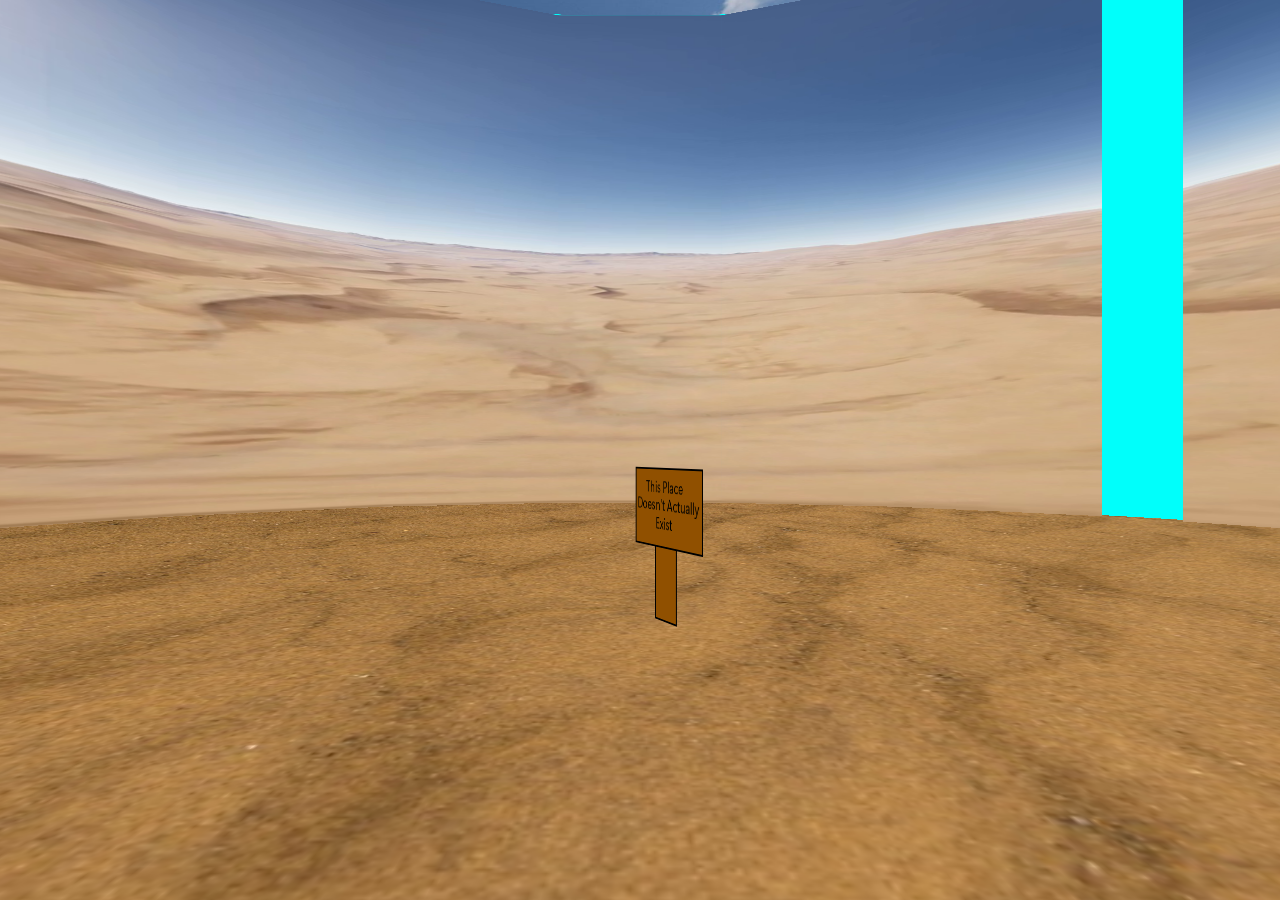
==== immerse/index.html @ b47e9092 "Initial commit" ====
<!DOCTYPE html>
<head>
  <base href="assets/">
  <meta name="viewport" content="initial-scale=1.0, maximum-scale=1.0, user-scalable=no">
  <style>
    html {
      overflow: hidden;
      touch-action: manipulation;
    }

    body {
      transform-style: preserve-3d;
      transform-origin: center center;
      margin: 0;
      scrollbar-width: 0px;
      height: 100vh;
      width: 100vw;
      touch-action: manipulation;
    }

    ::-webkit-scrollbar {
      display: none;
    }

    div#plane {
      width: 100%;
      height: 100%;
      position: relative;
      overflow: hidden;
    }

    div#camera {
      position: absolute;
      left: 50%;
      top: 50%;
      transform-style: preserve-3d;
    }

    div#camera-viewpoint {
      position: absolute;
      left: 50%;
      top: 50%;
      transform-style: preserve-3d;
    }
  </style>
</head>

<body style="overflow: hidden !important; margin: 0;">
  <pillor style="left: 50%;translate: -50%;position: absolute;width:100vw">
    <div id="canvas" style="overflow: clip;height: 100%;width: 100%;position: relative;">
      <div id="plane">
        <div id="camera-viewpoint">
          <div id="camera"></div>
        </div>
      </div>
    </div>
  </pillor>
  <script>
    class Britain{constructor(){this.compileCSS=this.convertCSS}convertCSS(a){return a.replaceAll("colour","color").replaceAll("behaviour","behavior").replaceAll("centre","center")}}(()=>{async function a(a,f){for(let c of Array.from(f||document.querySelectorAll("*")).filter(a=>a.style&&!b.includes(a))){for(let a in d)c.style.__defineGetter__(d[a],()=>c.style.getPropertyValue(a)),c.style.__defineSetter__(d[a],b=>{c.style[a]=b});for(let a of e)c.style.__defineGetter__(a,()=>c.style.getPropertyValue(a).replace("center","centre")),c.style.__defineSetter__(a,b=>{c.style[a]=b.replace("centre","center")});b.push(c)}if(a){for(let a of Array.from(document.styleSheets).filter(a=>a.ownerNode&&a.ownerNode.href&&a.ownerNode.crumpet!==void 0&&!c.includes(a.ownerNode.href))){if(null==a.ownerNode)return;const b=document.createElement("style");b.innerHTML=new Britain().compileCSS(await(await fetch(a.ownerNode.href)).text()),a.ownerNode.insertAdjacentElement("afterEnd",b),c.push(a.ownerNode.href),c.push(b)}for(let a of Array.from(document.querySelectorAll("style[crumpet]")).filter(a=>!c.includes(a)))a.innerHTML=new Britain().compileCSS(a.innerHTML),c.push(a)}}const b=[],c=[],d={accentColor:"accentColour",backgroundColor:"backgroundColour",borderBlockColor:"borderBlockColour",borderBlockEndColor:"borderBlockEndColour",borderBlockStartColor:"borderBlockStartColour",borderBottomColor:"borderBottomColour",borderColor:"borderColour",borderInlineColor:"borderInlineColour",borderInlineEndColor:"borderInlineEndColour",borderInlineStartColor:"borderInlineStartColour",borderLeftColor:"borderLeftColour",borderRightColor:"borderRightColour",borderTopColor:"borderTopColour",caretColor:"caretColour",color:"colour",colorInterpolation:"colourInterpolation",colorInterpolationFilters:"colourInterpolationFilters",colorRendering:"colourRendering",colorScheme:"colourScheme",columnRuleColor:"columnRuleColour",floodColor:"floodColour",forcedColorAdjust:"forcedColourAdjust",lightingColor:"lightingColour",outlineColor:"outlineColour",overrideColors:"overrideColours",overscrollBehavior:"overscrollBehaviour",overscrollBehaviorBlock:"overscrollBehaviourBlock",overscrollBehaviorInline:"overscrollBehaviourInline",overscrollBehaviorX:"overscrollBehaviourX",overscrollBehaviorY:"overscrollBehaviourY",scrollBehavior:"scrollBehaviour",stopColor:"stopColour",textDecorationColor:"textDecorationColour",textEmphasisColor:"textEmphasisColour",webkitBorderAfterColor:"webkitBorderAfterColour",webkitBorderBeforeColor:"webkitBorderBeforeColour",webkitBorderEndColor:"webkitBorderEndColour",webkitBorderStartColor:"webkitBorderStartColour",webkitColumnRuleColor:"webkitColumnRuleColour",webkitPrintColorAdjust:"webkitPrintColourAdjust",webkitTapHighlightColor:"webkitTapHighlightColour",webkitTextEmphasisColor:"webkitTextEmphasisColour",webkitTextFillColor:"webkitTextFillColour",webkitTextStrokeColor:"webkitTextStrokeColour"},e=["textAlign","alignContent","alignItems","alignSelf","backgroundPosition","justifyContent","verticalAlign"];setInterval(a,5e3,!0);const f=setInterval(a,0,!0);a(!0),window.addEventListener("load",()=>{clearInterval(f),a(!0)});const g=new MutationObserver(function(b){for(let c of b)a(!1,[c.target,...c.addedNodes])});g.observe(document,{subtree:!0,childList:!0}),["Math","MathMLElement","CSSMathInvert","CSSMathMax","CSSMathMin","CSSMathNegate","CSSMathProduct","CSSMathSum"].map(a=>{window.__defineGetter__(a.replace("Math","Maths"),()=>window[a])}),window.document.__defineGetter__("biscuit",()=>window.document.cookie),window.document.__defineSetter__("biscuit",a=>{window.document.cookie=a}),window.Math.__defineGetter__("PISS",()=>Maths.PI+(Maths.random()-.5)*Maths.random()*Maths.random()*Maths.random()),window.Math.__defineGetter__("gibberish",()=>Maths.random()),window.Math.__defineGetter__("numerate",()=>function(a){return isNaN(a)||null===a||void 0===a?0:a}),window.console.__defineGetter__("print",()=>console.log),window.__defineGetter__("gibberish",()=>{const a=9*(8*(7*(6*(5*(4*(3*(2*Maths.gibberish*Maths.gibberish)*Maths.gibberish)*Maths.gibberish)*Maths.gibberish)*Maths.gibberish)*Maths.gibberish)*Maths.gibberish)*Maths.gibberish;return[...Array(Maths.ceil(a)).keys()].map(()=>"abcdefghilkjmnopqrstuvwxyzABCDEFGHIJKLMNOPQRSTUVWXYZ1234567890aeiouaeiouAEIOUAEIOU"[Maths.floor(82*Maths.gibberish)]).join("")}),window.__defineGetter__("Pledge",()=>window.Promise),window.__defineGetter__("Sanitiser",()=>window.Sanitizer),window.__defineGetter__("XMLSerialiser",()=>window.XMLSerializer),window.__defineGetter__("FinalisationRegistry",()=>window.FinalizationRegistry),window.__defineGetter__("BigBen",()=>{const a=new BigBenInternational,b=new Intl.DateTimeFormat([],{timeZone:"Europe/London",hour:"numeric",minute:"numeric",second:"numeric",hourCycle:"h23"}),c=b.format(a),[d,e,f]=c.split(":"),g=new BigBenInternational(a.getUTCFullYear(),a.getUTCMonth(),a.getUTCDate(),d,e,f);return g}),window.__defineGetter__("BigBenInternational",()=>window.Date),window.__defineGetter__("afterTeaHasBrewed",()=>(a,...b)=>new Promise(c=>{setTimeout(async()=>{c(a(...b))},18e4)})),window.__defineGetter__("inAJiffy",()=>setImmediate),window.setImmediate||function(){'use strict';function a(a){const b=a[0];switch(a.length){case 1:return b();case 2:return b(a[1]);case 3:return b(a[1],a[2]);}return b.apply(window,f.call(a,1))}function b(b){const c=b.data;let e;"string"==typeof c&&0==c.indexOf(g)&&(e=d[c],e&&(delete d[c],a(e)))}let c=0;const d={};let e=!0;const f=Array.prototype.slice,g="setImmediatePolyfillMessage";window.setImmediate=function(){const a=c++,f=g+a;let h=arguments.length;const j=Array(h);for(;h--;)j[h]=arguments[h];return d[f]=j,e&&(e=!1,window.addEventListener("message",b)),window.postMessage(f,"*"),a},window.clearImmediate=function(a){delete d[g+a]}}()})();
    // engine start
    const noPillor = true;
    const globalValues = {};
const globalFunctions = {};
const project = {
    sprites: [],
    spriteMap: {},
    render: [],
    assets: [],
    assetMap: {},
    variables: [],
    resourceState: 'full',
    queue: {
        cycle: [],
        frame: []
    },
    cache: {
        imageCache: Date.now()
    },
    options: {
        stageSize: {
            width: 1600,
            height: 900,
            maintainAspectRatio: true
        },
        runtime: {
            FPS: 60,
            CPS: 100,
            fpsDrop: 30,
            animate: true,
            clock: false,
            supportAnimate: false,
            cacheAssets: false,
            executionTime: 5000
        }
    },
    events: [],
    running: true,
    terminated: false,
    stop: () => {
        for (let e of project.events) {
            e.terminate();
        }
        for (let i = 0; i < project.sprites.length; i++) {
            if (Object.keys(project.sprites[i]).length == 0) continue;
            for (let s of project.sprites[i].sounds) {
                if (!s.ended) s.stop();
            }

            if (project.sprites[i].terminate && !project.sprites[i].isDefault) project.sprites[i].terminate(!1);
        };

        project.running = false;
        project.terminated = true;
    },
    start: (importFile, setupOnly) => {
        return new Promise(async resolve => {
            if (importFile) {
                project.options = importFile.options;
                project.compiler = importFile.compiler;
                project.exportSettings = importFile.exportSettings || [];
                project.assets = importFile.assets || [];
                project.assetMap = importFile.assetMap || [];
                project.spriteMap = importFile.spriteMap || [];
                if (importFile.sprites.find(e => e.global)) {
                    const spriteImport = createSprite(null, importFile.sprites.find(e => e.global).name, true, false, importFile.sprites.find(e => e.global).defaults || false, true, false, null, importFile.sprites.find(e => e.global).internalID);
                    getSprite(spriteImport).scripts = importFile.sprites.find(e => e.global).scripts;
                }

                const componentMap = {};
                let components = importFile.sprites.filter(e => e.component).map(e => (e.mapped = false, e));
                while (components.find(e => !e.mapped)) {
                    components.forEach((comp, i) => {
                        if (comp.mapped) return;
                        const compParent = comp.parentComponent || null;
                        if (compParent === null) {
                            componentMap[comp.internalID] = {};
                            components[i].mapped = true;
                            components[i].map = componentMap[comp.internalID];
                        } else if (components.filter(e => e.mapped).map(e => e.internalID).includes(compParent)) {
                            const idx = components.map(e => e.internalID).indexOf(compParent);
                            components[idx].map[comp.internalID] = {}

                            components[i].mapped = true;
                            components[i].map = components[idx].map[comp.internalID];
                        }
                    });
                }

                function createComponent(map, name, defaults, parent, internalID, scripts) {
                    const spriteImport = createSprite(null, name, true, false, defaults || false, false, true, parent || null, internalID);
                    getSprite(spriteImport).scripts = scripts;
                    for (let i of Object.keys(map)) {
                        const component = importFile.sprites.find(e => e.internalID == i);
                        createComponent(map[i], component.name, component.defaults, component.parentComponent, component.internalID, component.scripts);
                    }
                }
                for (let i of Object.keys(componentMap)) {
                    const component = importFile.sprites.find(e => e.internalID == i);
                    createComponent(componentMap[i], component.name, component.defaults, component.parentComponent, component.internalID, component.scripts);
                }
                for (let i of importFile.sprites.filter(e => !e.component && !e.global)) {
                    const spriteImport = createSprite(i.costume, i.name, true, false, i.defaults || false, false, false, i.parentComponent || null, i.internalID);
                    getSprite(spriteImport).scripts = i.scripts;
                    if(!importFile.sprites.map(e =>e.internalID).concat([null]).includes(i.parentComponent)) getSprite(spriteImport).terminate(true);
                }
                // for (let i of importFile.sprites.filter(e => !e.global)) {
                //     if (i.parentComponent) getSprite(i.name).parentComponent = getSprite(importFile.sprites.find(e =>e.internalID == i.parentComponent).id).internalID;
                // }
            }
            if (!setupOnly) {
                project.idle = false;
                const sprites = [...project.sprites];
                await (async () => {
                    for (let i of sprites) {

                        if (Object.keys(i).length > 0) {
                            const scripts = i.scripts;
                            for (let j = 0; j < scripts.length; j++) {
                                if (!scripts[j]) continue;
                                if (scripts[j].event == 'start') {
                                    try {
                                        abandonShip(i);
                                        (new Function(`const spriteData = getSprite(${i.id});(${functionEval.replace('// END', `${scripts[j].default == 'javascript' ? '(async () =>{const scriptFunction = await' : ''}(async () =>{${scripts[j].default == 'javascript' ? scripts[j].JScode : (scripts[j].compiled || scripts[j].code)}})();${scripts[j].default == 'javascript' ? 'if(!project.queue) project.queue = {cycle: [],frame: []}; if(scriptFunction.cycleTick) project.queue.cycle.push({sprite: spriteData, script: scriptFunction.cycleTick}); if(scriptFunction.frameTick) project.queue.frame.push({sprite: spriteData, script: scriptFunction.frameTick}); if(scriptFunction.onClone && spriteData.ref) spriteData.ref.addEventListener("clone", async (eventData) =>{eventData.detail.spriteData.run(scriptFunction.onClone)}); if(scriptFunction.init) (async () =>{scriptFunction.init()})();})()' : ''}`)})();`))();
                                        abandonShip(i);
                                    } catch (e) {
                                        project.console.push({ text: e.toString(), sprite: i.name, err: e, type: 'error', script: scripts[j].name });
                                    }

                                }
                            }
                        };


                    };
                })();
            }
            resolve();
        });;
    },
    checkScripts: () => {
        const sprites = [...project.sprites];
        for (let i of sprites) {
            (async () => {
                if (Object.keys(i).length > 0) {
                    const scripts = i.scripts;
                    for (let j = 0; j < scripts.length; j++) {
                        if (!scripts[j]) continue;
                        const vm = require('vm');
                        const code = `const spriteData = getSprite(${i.id});(${functionEval.replace('// END', `${scripts[j].default == 'javascript' ? '(async () =>{const scriptFunction = await' : ''}(async () =>{${scripts[j].default == 'javascript' ? scripts[j].JScode : (scripts[j].compiled || scripts[j].code)}})();${scripts[j].default == 'javascript' ? 'if(scriptFunction.init) (async () =>{scriptFunction.init()})(); if(scriptFunction.frameTick) (async () =>{scriptFunction.frameTick()})(); if(scriptFunction.cycleTick) (async () =>{scriptFunction.cycleTick()})();})()' : ''}`)})();`
                        const sandbox = {}
                        Object.keys(window).forEach(e => {
                            sandbox[e] = window[e]
                        })
                        try {
                            vm.runInNewContext(code, sandbox, { timeout: 2000 });
                        } catch (err) {
                            if (err.code == 'ERR_SCRIPT_EXECUTION_TIMEOUT') top.console.error(`Found Infinite Loop`)
                        }



                    }

                };
            })()

        };
        console.log('No Infinite Loops Were Found')
    },
    console: [],
    idle: true
};
if (typeof noPillor === 'undefined') {
    window.__defineGetter__('project', () => {
        return project;
    })
    window.__defineSetter__('project', (value) => {
        return project = value;
    })
    window.__defineGetter__('globalValues', () => {
        return globalValues;
    })
    window.__defineSetter__('globalValues', (value) => {
        return globalValues = value;
    })
    window.__defineGetter__('getSprite', () => {
        return getSprite;
    })
    window.__defineGetter__('createSprite', () => {
        return createSprite;
    })
    window.__defineGetter__('globalFunctions', () => {
        return globalFunctions;
    })
}
function protectParent() {
    const trueParent = parent;
    const parentClone = { engineLoaded: parent.engineLoaded, getSelectedSprite: () => { return trueParent.selectedSprite } };
    window.__defineGetter__('parent', () => {
        return parentClone;
    })
}
if (parent && !!parent.protect) {
    protectParent();
} else {
    parent.getSelectedSprite = () => { return -1 };
}
animate = false;
loopRuntime = { animate: {} };
animating = false;
globalValues.cycles = [];
globalValues.FPS = 60;
globalValues.CPS = 100;
globalValues.zoom = 100;
globalValues.fpsDrop = 30;
globalValues.mouseDown = false;
globalValues.touches = [];
globalValues.fixedWidth = null;
globalValues.fixedHeight = null;
globalValues.keysDown = [];
globalValues.keyData = {};
globalValues.touchTimeout = 0;
globalValues.tick = new Date();

setInterval(() => {
    const p = performance.now();
    if (globalValues.abandonShip - p > Maths.max(10000, project.options.runtime.executionTime)) abandonShip();
    globalValues.abandonShip = p;
}, 0);
globalFunctions.getFixedValue = function (dimension, forceUpdate) {
    if (forceUpdate) {
        project.cache.stageLeft = globalFunctions.stage().getBoundingClientRect().left;
        project.cache.stageTop = globalFunctions.stage().getBoundingClientRect().top;
        project.cache.stageWidth = globalFunctions.stage().clientWidth;
        project.cache.stageHeight = globalFunctions.stage().clientHeight;
    }
    if (globalValues.fixedWidth == null) {
        return 1;
    } else {
        if (forceUpdate || !project.cache.fixed) project.cache.fixed = ((project.cache.stageHeight / globalValues.fixedHeight + project.cache.stageWidth / globalValues.fixedWidth) / 2) * globalValues.zoom / 100;
        return project.cache.fixed;
    }
}

function pause(seconds) {
    return new Promise((resolve) => {
        setTimeout(resolve, seconds * 1000);
    });
};


globalFunctions.getAsset = (asset) => {
    if (!project.cache) project.cache = { imageCache: Date.now() };
    if (!project.cache.imageCache) project.cache.imageCache = Date.now();
    if (project.assetMap && asset in project.assetMap) asset = project.assetMap[asset];
    if (globalValues.assetStore) {

        if (asset in globalValues.assetStore) return globalValues.assetStore[asset] + '#' + project.cache.imageCache;
        try {
            new URL(asset);
            return asset;
        } catch (e) {
            return asset;
        }

    } else {
        return asset + '#' + project.cache.imageCache;
    }
}

globalFunctions.are_sprites_touching = function (sprite1, sprite2) {
    const sprite1Radius = ((parseFloat(getComputedStyle(sprite1.ref).height) * (sprite1.height / 100) + parseFloat(getComputedStyle(sprite1.ref).width) * (sprite1.width / 100)) / 2) * (sprite1.size / 100);
    const sprite2Radius = ((parseFloat(getComputedStyle(sprite2.ref).height) * (sprite2.height / 100) + parseFloat(getComputedStyle(sprite2.ref).width) * (sprite2.width / 100)) / 2) * (sprite2.size / 100);
    const totalRadius = sprite1Radius / 2 + sprite2Radius / 2;
    const distanceBetweenSprites = Maths.sqrt((sprite2.ref.x - sprite1.ref.x) ** 2 + (sprite2.ref.y - sprite1.ref.y) ** 2);
    return isTouching;
}

globalFunctions.is_sprite_on_stage = function (sprite) {
    if (!sprite.ref) return false;
    const xAbs = project.options.stageSize.width / 2 + (parseFloat(getComputedStyle(sprite.ref).width) * (sprite.width / 100) * (sprite.size / 100)) / 2;
    const yAbs = project.options.stageSize.height / 2 + (parseFloat(getComputedStyle(sprite.ref).height) * (sprite.height / 100) * (sprite.size / 100)) / 2;
    return (Maths.abs(sprite.x) < xAbs && Maths.abs(sprite.y) < yAbs);
}

globalFunctions.stage = () => {
    if (project.cache && project.cache.body) {
        return project.cache.body;
    } else {
        project.cache.body = document.body;
        return project.cache.body;
    }
    return document.body;
    return document.querySelector('pillor') ? document.querySelector('pillor').querySelector('div') : document.body;
}
globalFunctions.execEvent = (ID, eventData) => {
    const event = getEvent(ID);
    if (event.active) {
        if (event.functions.length > 0) {
            for (let fn of event.functions) (async () => { getSprite(eventData?.detail?.spriteData?.id || fn.sprite).run(fn.fn, typeof eventData == 'undefined' ? undefined : eventData) })();
        }
        return getSprite(eventData?.detail?.spriteData?.id || event.sprite).run(event.function, eventData);
    }
}
window.addEventListener('load', function () {
    this.window.addEventListener('resize', () => {
        globalFunctions.getFixedValue('any', true);
    });
    globalFunctions.getFixedValue('any', true);
    globalFunctions.stage().addEventListener('mousemove', function (e) {
        let x = ((((e.clientX - project.cache.stageLeft) / project.cache.stageWidth) - 0.5) * project.options.stageSize.width);
        let y = (((project.cache.stageTop - e.clientY / project.cache.stageHeight) + 0.5) * project.options.stageSize.height);
        globalValues.mouseX = x;
        globalValues.mouseY = y;
        if (project.engine?.drag) {
            const sprite = getSprite(parent.getSelectedSprite());
            const offset = sprite.global ? 1 : ((Maths.abs(globalValues.camera.z - Maths.numerate(sprite.z))) / (globalValues.camera.FOV * globalFunctions.getFixedValue('depth')) + 1);


            if (sprite.dragData.dragging) {
                (sprite.global ? globalValues.camera : sprite)[project.engine.drag[0]] = (globalValues.mouseX - sprite.dragData.mouseX) * offset + sprite.dragData.mouseX + sprite.dragData['drag' + (project.engine.drag[0] == 'x' ? 'X' : 'ZX')];
                (sprite.global ? globalValues.camera : sprite)[project.engine.drag[1]] = (globalValues.mouseY - sprite.dragData.mouseY) * offset + sprite.dragData.mouseY + sprite.dragData['drag' + (project.engine.drag[1] == 'y' ? 'Y' : 'ZY')];
                if (!sprite.global) globalFunctions.updatePosition(sprite);
                if (project.engine?.dragDefault) {
                    if (project.engine.drag.includes('x')) sprite.defaults.x = sprite.x;
                    if (project.engine.drag.includes('y')) sprite.defaults.y = sprite.y;
                    if (project.engine.drag.includes('z')) sprite.defaults.z = sprite.z;
                }
            }

        }

    });
    globalFunctions.stage().addEventListener('mousedown', () => {
        globalValues.mouseDown = true;
        if (project.engine?.drag && getSprite(parent.getSelectedSprite()).global) {
            const sprite = getSprite(parent.getSelectedSprite());
            sprite.dragData.dragging = true;
            sprite.dragData.dragX = globalValues.camera.x - globalValues.mouseX;
            sprite.dragData.dragY = globalValues.camera.y - globalValues.mouseY;
            sprite.dragData.dragZX = globalValues.camera.z - globalValues.mouseX;
            sprite.dragData.dragZY = globalValues.camera.z - globalValues.mouseY;
            sprite.dragData.mouseX = globalValues.mouseX;
            sprite.dragData.mouseY = globalValues.mouseY;
        }
    });
    globalFunctions.stage().addEventListener('mouseup', () => {
        globalValues.mouseDown = false;
        if (project.engine?.drag && getSprite(parent.getSelectedSprite()).global) {
            const sprite = getSprite(parent.getSelectedSprite());
            sprite.dragData.dragging = false;
            sprite.dragData.dragX = null;
            sprite.dragData.dragY = null;
        }
    });
    globalFunctions.stage().addEventListener('touchstart', function (e) {
        clearTimeout(globalValues.touchTimeout);
        for (let i = 0; i < e.touches.length; i++) {
            if (globalValues.touches.filter(e => e.active).map(e => e.identifier).includes(e.touches[i].identifier)) continue;
            const x = (e.touches[i].clientX - (globalFunctions.stage().clientWidth / 2));
            const y = ((globalFunctions.stage().clientHeight / 2) - e.touches[i].clientY);
            const pushData = {};
            pushData.mouseX = x * globalFunctions.getFixedValue('width');
            pushData.mouseY = y * globalFunctions.getFixedValue('height');
            pushData.mouseXStart = pushData.mouseX;
            pushData.mouseYStart = pushData.mouseY;
            pushData.identifier = e.touches[i].identifier;
            pushData.id = globalValues.touches.length;
            pushData.active = true;
            globalValues.touches.push(pushData);
        }
    });
    globalFunctions.stage().addEventListener('touchmove', function (e) {
        for (let i = 0; i < e.changedTouches.length; i++) {
            const touch = globalValues.touches.find(t => t.active && t.identifier == e.changedTouches[i].identifier);
            const x = (e.changedTouches[i].clientX - (globalFunctions.stage().clientWidth / 2));
            const y = ((globalFunctions.stage().clientHeight / 2) - e.changedTouches[i].clientY);
            touch.mouseX = x;
            touch.mouseY = y;
            touch.timestamp = new Date();
        }
    })
    globalFunctions.stage().addEventListener('touchend', function (e) {
        for (let i = 0; i < e.changedTouches.length; i++) {
            const touch = globalValues.touches.find(t => t.active && t.identifier == e.changedTouches[i].identifier);
            touch.active = false;
        }
    });
    globalFunctions.stage().addEventListener('touchcanel', function (e) {
        for (let i = 0; i < e.changedTouches.length; i++) {
            const touch = globalValues.touches.find(t => t.active && t.identifier == e.changedTouches[i].identifier);
            touch.active = false;
        }
    });
    globalFunctions.stage().addEventListener('keydown', (e) => {
        const keyData = {};
        const modifiers = {
            'ctrlKey': '^',
            'shiftKey': '+',
            'altKey': '%',
            'metaKey': '!'
        }
        const modKeys = ['control', 'shift', 'alt', 'meta'];
        const key = e.key.toLowerCase().replace(' ', 'space');
        keyData.down = true;
        if (globalValues.keysDown.includes(key)) {
            return
        } else {
            globalValues.keysDown.push(key);
        }
        if (!modKeys.includes(key)) {

            let mod = '';
            keyData.modifiers = [];
            for (m in modifiers) {
                if (e[m]) {
                    mod += modifiers[m];
                    keyData.modifiers.push(modifiers[m]);
                }
            };
            mod += key;
            keyData.modKey = mod;
            if (mod !== key && !globalValues.keysDown.includes(mod)) globalValues.keysDown.push(mod);
        }
        keyData.modKey = key;
        globalValues.keyData[key] = keyData;
    }, true);

    globalFunctions.stage().addEventListener('keyup', (e) => {
        const key = e.key.toLowerCase().replace(' ', 'space');
        const keyData = globalValues.keyData[key];
        if (globalValues.keysDown.includes(key)) globalValues.keysDown.splice(globalValues.keysDown.indexOf(key), 1);
        if (globalValues.keysDown.includes(keyData.modKey)) globalValues.keysDown.splice(globalValues.keysDown.indexOf(keyData.modKey), 1);
        keyData.down = false;
        keyData.modifiers = [];
        globalValues.keyData[key] = keyData;
    });

    window.addEventListener('blur', () => {
        for (let i in globalValues.keyData) {
            globalValues.keyData[i].down = false;
            globalValues.keyData[i].modifiers = [];
        }
        globalValues.keysDown = [];
    });
});


globalFunctions.getDirection = function (startX, startY, endX, endY) {
    return ((Maths.atan((endX - startX) / (endY - startY)) * 180) / Maths.PI) - (180 * (endY < startY));
};

globalFunctions.random = function (from, to, fixed) {
    const d = fixed || 0;
    return parseFloat((Maths.floor((Maths.random() * Maths.abs(to - from + 1) + from) * 10 ** d) / 10 ** d).toFixed(d));
}
globalFunctions.animate = function (fn, loopRuntime, dataCarry, param, repeat) {
    repeat(loopRuntime.frames, () => { animating = true; fn(param / loopRuntime.frames); animating = false; }, () => { }, loopRuntime.FPS, undefined, dataCarry, true);

};

globalFunctions.applyStyles = (styles, sprite, fragment, spriteID) => {
    // const c = /*getComputedStyle(sprite)*/ sprite.style;
    const n = {};
    for (let style in styles) {
        if (styles[style] !== undefined) n[style] = styles[style];
    }
    if (Object.keys(n).length > 0) {
        if (false && fragment) {
            const fragmentedElement = fragment.appendChild(sprite.cloneNode(true));
            fragmentedElement.setAttribute('data-id', spriteID);
            Object.assign(fragmentedElement.style, n);
            getSprite(spriteID).fragmentRef = fragmentedElement;
        } else {
            Object.assign(sprite.style, n);
        }
    }
}

globalFunctions.rasterise = (svg) => {
    return new Promise(resolve => {
        const deathstar = svg;
        const quality = 1;
        const canvas = document.createElement('canvas');
        const ctx = canvas.getContext('2d');
        const img = new Image();
        img.src = deathstar;
        img.onload = () => {
            canvas.width = img.width * quality;
            canvas.height = img.height * quality;
            ctx.drawImage(img, 0, 0, img.width * quality, img.height * quality);
            resolve(canvas.toDataURL());
        }
    });

}

globalFunctions.storeAssets = async (assets, rasterise) => {
    const assetStore = {};
    for (let i in assets) {
        if (rasterise && i.split('.').pop()) assets[i] = await globalFunctions.rasterise(assets[i]);
        const split = assets[i].split(',');
        const data = split[1];
        const dataType = split[0].split(':')[1].split(';')[0];
        const byteCharacters = atob(data);
        const byteArrays = [];
        const sliceSize = 512;
        for (let offset = 0; offset < byteCharacters.length; offset += sliceSize) {
            const slice = byteCharacters.slice(offset, offset + sliceSize);

            const byteNumbers = new Array(slice.length);
            for (let i = 0; i < slice.length; i++) {
                byteNumbers[i] = slice.charCodeAt(i);
            }

            const byteArray = new Uint8Array(byteNumbers);
            byteArrays.push(byteArray);
        }

        const blob = new Blob(byteArrays, { type: dataType });
        assetStore[i] = URL.createObjectURL(blob);
    }
    globalValues.assetStore = assetStore;
    project.cache.imageCache = Date.now();
}

globalFunctions.getMaxLayer = function () {
    const temp = project.sprites;
    let max = 0;
    for (i = 0; i < temp.length; i++) {
        if (temp[i].layer > max) {
            max = temp[i].layer;
        };
    };
    return max;
};

globalFunctions.moveSpritesUp = function () {
    if (!project.sprites.map(e => e.layer).includes(0)) return;
    const simulate = project.sprites.map(e => e.layer + 1);
    const temp = project.sprites;
    for (i = 0; i < temp.length; i++) {
        let check = simulate;
        check.splice(i, 1);
        if (check.includes(temp[i].layer)) temp[i].layer = temp[i].layer + 1;
    };
};

globalFunctions.update3D = function (spriteData) {
    if (spriteData['3d'].axisX != 90 || spriteData['3d'].axisY != 90 || spriteData['3d'].rotateX != 90 || spriteData['3d'].rotateY != 90 || spriteData.z != 0) spriteData['3d'].isEnabled = true;
    if (!globalValues.camera.force3D && !globalValues.camera['3d'] && spriteData['3d'].rotateX == 90 && spriteData['3d'].rotateY == 90 && spriteData['3d'].axisX == 90 && spriteData['3d'].axisY == 90 && spriteData.z == 0) spriteData['3d'].isEnabled = false;
}

globalFunctions.updateDirection = function (spriteData) {
    spriteData.direction = spriteData.direction % 360;
    spriteData['3d'].rotateX = spriteData['3d'].rotateX % 360;
    spriteData['3d'].rotateY = spriteData['3d'].rotateY % 360;
    spriteData['3d'].axisX = spriteData['3d'].axisX % 360;
    spriteData['3d'].axisY = spriteData['3d'].axisY % 360;
    spriteData['3d'].axisZ = spriteData['3d'].axisZ % 360;
    globalFunctions.update3D(spriteData);
};

globalFunctions.updatePosition = function (spriteData) {
    if (!isFinite(spriteData.x)) spriteData.x = 0;
    if (!isFinite(spriteData.y)) spriteData.y = 0;
    if (!isFinite(spriteData.z)) spriteData.z = 0;
    globalFunctions.update3D(spriteData);
}

globalFunctions.registerScript = (script, interval, spriteData, performanceSubject, noClock) => {
    globalValues.cycles.push({ interval: interval, script: script, lastFrame: new Date(), sprite: spriteData || null, active: true, paused: false, iterations: 0, performanceSubject: performanceSubject, noClock: noClock, terminate: function () { this.active = false } });
    return globalValues.cycles.at(-1);
}

const scriptFunction = (animateFrame) => {
    const startTime = new Date();
    if (animateFrame) requestAnimationFrame(() => { scriptFunction(true) });
    globalValues.cycles.forEach(async cycle => {
        if (cycle.closed) return;
        if (cycle.paused) return;
        if (cycle.interval < 0 === !animateFrame) return;
        if (cycle.sprite != null && (!cycle.sprite.id || (!getSprite(cycle.sprite.id) || Object.keys(getSprite(cycle.sprite.id)).length < 1))) {
            if (getSprite(cycle.sprite.id)) cycle.closed = true;
            return;
        }
        const cycleFunction = async () => {
            cycle.queued = false;
            cycle.script(function (interval) {
                cycle.interval = interval;
            }, function () {
                cycle.interval.closed = true;
            }, {
                pause: function () {
                    cycle.paused = true;
                },
                play: function () {
                    cycle.paused = false;
                }
            }, function () {
                return cycle.iterations;
            });
            cycle.iterations++;
        }
        if (!cycle.queued) {
            if (cycle.interval < 0) {
                cycle.queued = true;
                cycleFunction();
                // if (cycle.performanceSubject || project.resourceState == 'full') {
                //     requestAnimationFrame(cycleFunction);
                // } else if (project.resourceState == 'reduced') {
                //     if (Maths.random() > 0.8) {
                //         requestAnimationFrame(cycleFunction);
                //     } else {
                //         setTimeout(cycleFunction, 200);
                //     }
                // } else if (project.resourceState == 'idle') {
                //     setTimeout(cycleFunction, 500);
                // }

            } else if (new Date() - cycle.lastFrame > cycle.interval) {
                if (project.options.runtime.clock && !cycle.noClock) {
                    if (project.options.runtime.forceSync && new Date() - cycle.lastFrame > cycle.interval * 2) {
                        const catchUp = Maths.min(Maths.floor((new Date() - cycle.lastFrame) / cycle.interval), 10);
                        if (catchUp > 0) cycle.lastFrame = new Date(new Date(cycle.lastFrame).getTime() + cycle.interval * catchUp);

                        for (let i = 0; i < catchUp - 1; i++) {
                            cycleFunction();
                            if (new Date() - startTime > 200) {
                                return;
                            }

                        }
                    } else {
                        cycle.lastFrame = new Date(new Date(cycle.lastFrame).getTime() + cycle.interval);
                    }
                } else {
                    cycle.lastFrame = new Date();
                }

                cycleFunction();
            }
        }
    });

};
setInterval(scriptFunction, 0);
scriptFunction(true);

globalFunctions.readPerformance = function () {
    (async () => {
        const t1 = performance.now()
        await pause(0.05)
        const t2 = performance.now()
        const t3 = t2 - t1
        globalValues.performance = 50 / t3;
        globalFunctions.readPerformance();
    })();
    /*
    globalValues.performance = 50/(new Date()-globalValues.tick);
    if(globalValues.performance == Infinity) globalValues.performance = 1;
    globalValues.tick = new Date();
    */

}

setTimeout(globalFunctions.readPerformance, 50);

    const defaultCamera = {
    x: 0,
    y: 0,
    z: 0,
    rotateX: 90,
    rotateY: 90,
    rotateZ: 90,
    FOV: 800,
    "3d": false,
    force3D: false,
    jumpIn: false
};
globalValues.camera = structuredClone(defaultCamera);

function updateCamera() {
    if (Object.keys(defaultCamera).length != Object.keys(globalValues.camera).length) {
        let tempCamera = defaultCamera;
        Object.assign(tempCamera, globalValues.camera);
        globalValues.camera = tempCamera;
    }
    const dType = globalValues.camera['3d'] ? 'preserve-3d' : 'flat';
    if (dType !== project?.cache?.transformStyle) {
        globalFunctions.stage().style.transformStyle = dType;
        globalFunctions.stage().querySelector('div#camera-viewpoint').style.transformStyle = dType;
        globalFunctions.stage().querySelector('div#camera').style.transformStyle = dType;
    }
    if (project?.cache?.stageBackgroundCache !== project.options.stageBackgroundEntity + project.options.stageBackground) globalFunctions.stage().style.backgroundColor = project.options.stageBackgroundEntity ? project.options.stageBackground : 'transparent';
    const perspective = globalValues.camera.FOV * globalFunctions.getFixedValue('depth').toFixed(6);
    if (project?.cache?.perspective !== perspective) globalFunctions.stage().querySelector('div#plane').style.perspective = `${perspective.toFixed(2)}px`;
    const viewpoint = `translate3d(0px, 0px, ${(perspective * globalValues.camera['3d']).toFixed(2)}px) rotateX(${globalValues.camera.rotateY.toFixed(2) - 90}deg) rotateY(${globalValues.camera.rotateX.toFixed(2) - 90}deg) rotateZ(${globalValues.camera.rotateZ.toFixed(2) - 90}deg)`
    if (project?.cache?.camera?.viewpoint !== viewpoint) globalFunctions.stage().querySelector('div#camera-viewpoint').style.transform = viewpoint;
    const camera = `translate3d(${(-globalValues.camera.x * globalFunctions.getFixedValue('width')).toFixed(2)}px, ${(globalValues.camera.y * globalFunctions.getFixedValue('height')).toFixed(2)}px, ${((-globalValues.camera.z * globalFunctions.getFixedValue('depth')) - perspective * globalValues.camera.jumpIn).toFixed(2)}px)`
    if (project?.cache?.camera?.camera !== camera) globalFunctions.stage().querySelector('div#camera').style.transform = camera;
    if (project.cache) {
        project.cache.transformStyle = dType;
        project.cache.stageBackgroundCache = project.options.stageBackgroundEntity + project.options.stageBackground;
        project.cache.perspective = perspective;
        project.cache.camera = {
            viewpoint: viewpoint,
            camera: camera
        }
    }
}
    
    const functionEval = (() => {

  const functionExports = () => {

    function declare_variable(variableName, global) {
      (global ? project : spriteData).variables.push({
        name: variableName,
        value: 0
      });
      return (global ? project : spriteData).variables.at(-1);
    }

    function get_variable(variableName) {
      return spriteData.variables.find(e => e.name == variableName) || project.variables.find(e => e.name == variableName);
    }



    function move_steps(steps) {
      change_x(Maths.cos((90 - spriteData.direction) * Maths.PI / 180) * steps);
      change_y(Maths.sin((90 - spriteData.direction) * Maths.PI / 180) * steps);
    };

    function move_steps_3d(steps) {
      // convert pitch and yaw from degrees to radians
      let pitch = (90 - spriteData.direction) * Maths.PI / 180;
      let yaw = (90 - spriteData['3d'].rotateX) * Maths.PI / 180;

      // calculate the change in x, y and z using trigonometry
      let dx = Maths.cos(pitch) * Maths.sin(yaw);
      let dy = Maths.sin(pitch);
      let dz = Maths.cos(pitch) * Maths.cos(yaw);
      // update the sprite's position by multiplying the change by the steps
      change_z(dx * steps);
      change_y(dy * steps);
      change_x(dz * steps);
    }

    /*function move_steps_3d(steps) {
      // Calculate the x, y and z components of the steps based on the sprite's orientation
      const x = steps * (Math.cos(spriteData['3d'].rotateY * Math.PI / 180) * Math.sin(spriteData.direction * Math.PI / 180) - Math.sin(spriteData['3d'].rotateY * Math.PI / 180) * Math.cos(spriteData['3d'].rotateX * Math.PI / 180) * Math.cos(spriteData.direction * Math.PI / 180));
      const y = steps * (Math.cos(spriteData['3d'].rotateY * Math.PI / 180) * Math.cos(spriteData.direction * Math.PI / 180) + Math.sin(spriteData['3d'].rotateY * Math.PI / 180) * Math.cos(spriteData['3d'].rotateX * Math.PI / 180) * Math.sin(spriteData.direction * Math.PI / 180));
      const z = steps * (Math.sin(spriteData['3d'].rotateY * Math.PI / 180) * Math.sin(spriteData['3d'].rotateX * Math.PI / 180) + Math.cos(spriteData['3d'].rotateY * Math.PI / 180) * Math.sin(spriteData['3d'].rotateX * Math.PI / 180));
    
      // Change the x, y and z coordinates accordingly
      change_x(x);
      change_y(y);
      change_z(z);
    };
    
    function move_steps_3d(steps) {
      // Calculate the x, y and z components of the steps based on the sprite's orientation
      const x = steps * (Math.cos(spriteData['3d'].rotateY * Math.PI / 180) * Math.sin(spriteData['3d'].rotateX * Math.PI / 180) - Math.sin(spriteData['3d'].rotateY * Math.PI / 180) * Math.cos(spriteData.direction * Math.PI / 180) * Math.cos(spriteData['3d'].rotateX * Math.PI / 180));
      const y = steps * (Math.cos(spriteData['3d'].rotateY * Math.PI / 180) * Math.cos(spriteData['3d'].rotateX * Math.PI / 180) + Math.sin(spriteData['3d'].rotateY * Math.PI / 180) * Math.cos(spriteData.direction * Math.PI / 180) * Math.sin(spriteData['3d'].rotateX * Math.PI / 180));
      const z = steps * (Math.sin(spriteData['3d'].rotateY * Math.PI / 180) * Math.sin(spriteData.direction * Math.PI / 180) + Math.cos(spriteData['3d'].rotateY * Math.PI / 180) * Math.sin(spriteData.direction * Math.PI / 180));
     
      // Change the x, y and z coordinates accordingly
      change_x(x);
      change_y(y);
      change_z(z);
    };
    
    function move_steps_3d(steps) {
      // Calculate the x, y and z components of the steps based on the sprite's orientation
      const x = steps * (Math.cos(spriteData['3d'].rotateX * Math.PI / 180) * Math.sin(spriteData['3d'].rotateY * Math.PI / 180) + Math.sin(spriteData['3d'].rotateX * Math.PI / 180) * Math.cos(spriteData.direction * Math.PI / 180) * Math.cos(spriteData['3d'].rotateY * Math.PI / 180));
      const y = steps * (Math.cos(spriteData['3d'].rotateX * Math.PI / 180) * Math.cos(spriteData['3d'].rotateY * Math.PI / 180) - Math.sin(spriteData['3d'].rotateX * Math.PI / 180) * Math.cos(spriteData.direction * Math.PI / 180) * Math.sin(spriteData['3d'].rotateY * Math.PI / 180));
      const z = steps * (Math.sin(spriteData['3d'].rotateX * Math.PI / 180) * Math.sin(spriteData.direction * Math.PI / 180));
     
      // Change the x, y and z coordinates accordingly
      change_x(x);
      change_y(y);
      change_z(z);
    };
    function move_steps_3d(steps) {
      // Calculate the inverse of the rotation matrix
      // Subtract 90 degrees from each angle to get the actual rotation
      const cosX = Math.cos((spriteData['3d'].rotateX - 90) * Math.PI / 180);
      const sinX = Math.sin((spriteData['3d'].rotateX - 90) * Math.PI / 180);
      const cosY = Math.cos((spriteData['3d'].rotateY - 90) * Math.PI / 180);
      const sinY = Math.sin((spriteData['3d'].rotateY - 90) * Math.PI / 180);
      const cosZ = Math.cos((spriteData.direction - 90) * Math.PI / 180);
      const sinZ = Math.sin((spriteData.direction - 90) * Math.PI / 180);
      const invRot = [
        [cosY * cosZ, -cosX * sinZ + sinX * sinY * cosZ, sinX * sinZ + cosX * sinY * cosZ],
        [cosY * sinZ, cosX * cosZ + sinX * sinY * sinZ, -sinX * cosZ + cosX * sinY * sinZ],
        [-sinY, sinX * cosY, cosX * cosY]
      ];
    
      // Multiply the steps vector by the inverse rotation matrix
      const x = steps * (invRot[0][0] + invRot[0][1] + invRot[0][2]);
      const y = steps * (invRot[1][0] + invRot[1][1] + invRot[1][2]);
      const z = steps * (invRot[2][0] + invRot[2][1] + invRot[2][2]);
    
      // Change the x, y and z coordinates accordingly
      change_x(x);
      change_y(y);
      change_z(z);
    };*/
    // function move_steps_3d(steps) {
    //   const x = steps * (Math.cos((spriteData.direction - 90) * Math.PI / 180) * Math.sin((spriteData['3d'].rotateY - 90) * Math.PI / 180) + Math.sin((spriteData.direction - 90) * Math.PI / 180) * Math.cos((spriteData['3d'].rotateX - 90) * Math.PI / 180) * Math.cos((spriteData['3d'].rotateY - 90) * Math.PI / 180));
    //   const y = steps * (Math.cos((spriteData.direction - 90) * Math.PI / 180) * Math.cos((spriteData['3d'].rotateY - 90) * Math.PI / 180) - Math.sin((spriteData.direction - 90) * Math.PI / 180) * Math.cos((spriteData['3d'].rotateX - 90) * Math.PI / 180) * Math.sin((spriteData['3d'].rotateY - 90) * Math.PI / 180));
    //   const z = steps * (Math.sin((spriteData.direction - 90) * Math.PI / 180) * Math.sin((spriteData['3d'].rotateX - 90) * Math.PI / 180));
    //   change_x(y); change_y(z); change_z(x);
    // };

    function set_x(x) {
      spriteData.x = x;
      globalFunctions.updatePosition(spriteData);
      if (loopRuntime) loopRuntime.animate.x = false;
    };

    function change_x(x) {
      if (loopRuntime && loopRuntime.animate.x && !animating && project.options.runtime.animate && globalValues.CPS < globalValues.FPS) {
        globalFunctions.animate(arguments.callee, loopRuntime, spriteData, x, repeat);
        return;
      }

      animate = true;
      set_x(spriteData.x + x);
      animate = undefined;

    };

    function change_y(y) {
      if (loopRuntime && loopRuntime.animate.y && !animating && project.options.runtime.animate && globalValues.CPS < globalValues.FPS) {
        globalFunctions.animate(arguments.callee, loopRuntime, spriteData, y, repeat);
        return
      }
      animate = true;
      set_y(spriteData.y + y);
      animate = undefined;

    };

    function set_y(y) {
      spriteData.y = y;
      globalFunctions.updatePosition(spriteData);
      if (!animate && loopRuntime) loopRuntime.animate.y = false;
    };

    function set_z(z) {
      spriteData.z = z;
      globalFunctions.updatePosition(spriteData);
      if (loopRuntime) loopRuntime.animate.z = false;
    };

    function change_z(z) {
      if (loopRuntime && loopRuntime.animate.z && !animating && project.options.runtime.animate && globalValues.CPS < globalValues.FPS) {
        globalFunctions.animate(arguments.callee, loopRuntime, spriteData, z, repeat);
        return;
      }

      animate = true;
      set_z(spriteData.z + z);
      animate = undefined;

    };

    function go_to(x, y, z) {
      set_x(x || 0, loopRuntime);
      set_y(y || 0, loopRuntime);
      set_z(z || 0, loopRuntime);
    };

    function go_to_mouse() {
      go_to(globalValues.mouseX, globalValues.mouseY);
    };

    function go_to_random(stayOnStage) {
      go_to(globalFunctions.random(project.options.stageSize.width / -2 + (stayOnStage ? spriteData.dimensions().width / 2 : 0), project.options.stageSize.width / 2 - (stayOnStage ? spriteData.dimensions().width / 2 : 0)), globalFunctions.random(project.options.stageSize.height / -2 + (stayOnStage ? spriteData.dimensions().height / 2 : 0), project.options.stageSize.height / 2 - (stayOnStage ? spriteData.dimensions().height / 2 : 0)))
    }

    function rotate_left(deg) {
      if (loopRuntime && loopRuntime.animate.rotation && !animating && project.options.runtime.animate && globalValues.CPS < globalValues.FPS) {
        globalFunctions.animate(arguments.callee, loopRuntime, spriteData, deg, repeat);
        return;
      }
      animate = true;
      point_in_direction(spriteData.direction - deg);
      animate = undefined;
    };

    function rotate_x_left(deg) {
      if (loopRuntime && loopRuntime.animate["3D"] && !animating && project.options.runtime.animate && globalValues.CPS < globalValues.FPS) {
        globalFunctions.animate(arguments.callee, loopRuntime, spriteData, deg, repeat);
        return;
      }
      animate = true;
      set_x_rotation(spriteData['3d'].rotateX - deg);
      animate = undefined;
    };

    function rotate_y_left(deg) {
      if (loopRuntime && loopRuntime.animate["3D"] && !animating && project.options.runtime.animate && globalValues.CPS < globalValues.FPS) {
        globalFunctions.animate(arguments.callee, loopRuntime, spriteData, deg, repeat);
        return;
      }
      animate = true;
      set_y_rotation(spriteData['3d'].rotateY - deg);
      animate = undefined;
    };

    function rotate_y_forward(deg) {
      if (loopRuntime && loopRuntime.animate["3D"] && !animating && project.options.runtime.animate && globalValues.CPS < globalValues.FPS) {
        globalFunctions.animate(arguments.callee, loopRuntime, spriteData, deg, repeat);
        return;
      }
      animate = true;
      set_y_rotation(spriteData['3d'].rotateY - deg);
      animate = undefined;
    };

    function rotate_z_left(deg) {
      if (loopRuntime && loopRuntime.animate.rotation && !animating && project.options.runtime.animate && globalValues.CPS < globalValues.FPS) {
        globalFunctions.animate(arguments.callee, loopRuntime, spriteData, deg, repeat);
        return;
      }
      animate = true;
      point_in_direction(spriteData.direction - deg);
      animate = undefined;
    };

    function rotate_right(deg) {
      if (loopRuntime && loopRuntime.animate.rotation && !animating && project.options.runtime.animate && globalValues.CPS < globalValues.FPS) {
        globalFunctions.animate(arguments.callee, loopRuntime, spriteData, deg, repeat);
        return;
      }
      animate = true;
      point_in_direction(spriteData.direction + deg);
      animate = undefined;
    };

    function rotate_x_right(deg) {
      if (loopRuntime && loopRuntime.animate["3D"] && !animating && project.options.runtime.animate && globalValues.CPS < globalValues.FPS) {
        globalFunctions.animate(arguments.callee, loopRuntime, spriteData, deg, repeat);
        return;
      }
      animate = true;
      set_x_rotation(spriteData['3d'].rotateX + deg);
      animate = undefined;
    };

    function rotate_y_right(deg) {
      if (loopRuntime && loopRuntime.animate["3D"] && !animating && project.options.runtime.animate && globalValues.CPS < globalValues.FPS) {
        globalFunctions.animate(arguments.callee, loopRuntime, spriteData, deg, repeat);
        return;
      }
      animate = true;
      set_y_rotation(spriteData['3d'].rotateY + deg);
      animate = undefined;
    };

    function rotate_y_backward(deg) {
      if (loopRuntime && loopRuntime.animate["3D"] && !animating && project.options.runtime.animate && globalValues.CPS < globalValues.FPS) {
        globalFunctions.animate(arguments.callee, loopRuntime, spriteData, deg, repeat);
        return;
      }
      animate = true;
      set_y_rotation(spriteData['3d'].rotateY + deg);
      animate = undefined;
    };

    function rotate_z_right(deg) {
      if (loopRuntime && loopRuntime.animate.rotation && !animating && project.options.runtime.animate && globalValues.CPS < globalValues.FPS) {
        globalFunctions.animate(arguments.callee, loopRuntime, spriteData, deg, repeat);
        return;
      }
      animate = true;
      point_in_direction(spriteData.direction + deg);
      animate = undefined;
    };

    function point_in_direction(dir) {
      spriteData.direction = dir;
      globalFunctions.updateDirection(spriteData);
      if (!animate && loopRuntime) loopRuntime.animate.rotation = false;
    };

    function set_x_rotation(dir) {
      spriteData['3d'].rotateX = dir;
      globalFunctions.updateDirection(spriteData);
      if (!animate && loopRuntime) loopRuntime.animate["3D"] = false;
    };

    function set_y_rotation(dir) {
      spriteData['3d'].rotateY = dir;
      globalFunctions.updateDirection(spriteData);
      if (!animate && loopRuntime) loopRuntime.animate["3D"] = false;
    };

    function set_z_rotation(dir) {
      point_in_direction(dir);
    }

    function rotate_x_axis_right(deg) {
      if (loopRuntime && loopRuntime.animate.axis && !animating && project.options.runtime.animate && globalValues.CPS < globalValues.FPS) {
        globalFunctions.animate(arguments.callee, loopRuntime, spriteData, deg, repeat);
        return;
      }
      animate = true;
      set_x_axis_rotation(spriteData['3d'].axisX + deg);
      animate = undefined;
    }

    function rotate_x_axis_left(deg) {
      if (loopRuntime && loopRuntime.animate.axis && !animating && project.options.runtime.animate && globalValues.CPS < globalValues.FPS) {
        globalFunctions.animate(arguments.callee, loopRuntime, spriteData, deg, repeat);
        return;
      }
      animate = true;
      set_x_axis_rotation(spriteData['3d'].axisX - deg);
      animate = undefined;
    }

    function rotate_y_axis_right(deg) {
      if (loopRuntime && loopRuntime.animate.axis && !animating && project.options.runtime.animate && globalValues.CPS < globalValues.FPS) {
        globalFunctions.animate(arguments.callee, loopRuntime, spriteData, deg, repeat);
        return;
      }
      animate = true;
      set_y_axis_rotation(spriteData['3d'].axisY + deg);
      animate = undefined;
    }

    function rotate_y_axis_left(deg) {
      if (loopRuntime && loopRuntime.animate.axis && !animating && project.options.runtime.animate && globalValues.CPS < globalValues.FPS) {
        globalFunctions.animate(arguments.callee, loopRuntime, spriteData, deg, repeat);
        return;
      }
      animate = true;
      set_y_axis_rotation(spriteData['3d'].axisY - deg);
      animate = undefined;
    }

    function rotate_y_axis_backward(deg) {
      if (loopRuntime && loopRuntime.animate.axis && !animating && project.options.runtime.animate && globalValues.CPS < globalValues.FPS) {
        globalFunctions.animate(arguments.callee, loopRuntime, spriteData, deg, repeat);
        return;
      }
      animate = true;
      set_y_axis_rotation(spriteData['3d'].axisY + deg);
      animate = undefined;
    }

    function rotate_y_axis_forward(deg) {
      if (loopRuntime && loopRuntime.animate.axis && !animating && project.options.runtime.animate && globalValues.CPS < globalValues.FPS) {
        globalFunctions.animate(arguments.callee, loopRuntime, spriteData, deg, repeat);
        return;
      }
      animate = true;
      set_y_axis_rotation(spriteData['3d'].axisY - deg);
      animate = undefined;
    }

    function rotate_z_axis_right(deg) {
      if (loopRuntime && loopRuntime.animate.axis && !animating && project.options.runtime.animate && globalValues.CPS < globalValues.FPS) {
        globalFunctions.animate(arguments.callee, loopRuntime, spriteData, deg, repeat);
        return;
      }
      animate = true;
      set_z_axis_rotation(spriteData['3d'].axisZ + deg);
      animate = undefined;
    }

    function rotate_z_axis_left(deg) {
      if (loopRuntime && loopRuntime.animate.axis && !animating && project.options.runtime.animate && globalValues.CPS < globalValues.FPS) {
        globalFunctions.animate(arguments.callee, loopRuntime, spriteData, deg, repeat);
        return;
      }
      animate = true;
      set_z_axis_rotation(spriteData['3d'].axisZ - deg);
      animate = undefined;
    }


    function set_x_axis_rotation(dir) {
      spriteData['3d'].axisX = dir;
      globalFunction.updateDirection(spriteData);
      if(!animate && loopRuntime) loopRuntime.animate.axis = false
    }

    function set_y_axis_rotation(dir) {
      spriteData['3d'].axisY = dir;
      globalFunction.updateDirection(spriteData);
      if(!animate && loopRuntime) loopRuntime.animate.axis = false
    }

    function set_z_axis_rotation(dir) {
      spriteData['3d'].axisZ = dir;
      globalFunction.updateDirection(spriteData);
      if(!animate && loopRuntime) loopRuntime.animate.axis = false
    }

    function point_towards_mouse() {
      point_in_direction(globalFunctions.getDirection(globalValues.camera.x-spriteData.x, globalValues.camera.y-spriteData.y, globalValues.mouseX, globalValues.mouseY));
    };

    function point_towards_random() {
      point_in_direction(globalFunctions.random(-180, 180));
    }

    function define_camera_distance(cameraDistance) {
      globalValues.camera.FOV = cameraDistance * 10;
    };

    function x_position() {
      return sprietData.x;
    }

    function y_position() {
      return sprietData.y;
    }

    function direction() {
      return sprietData.direction;
    }

    function camera_distance() {
      return sprietData['3d'].cameraDistance;
    }

    function x_rotation() {
      return sprietData['3d'].rotateX;
    }

    function y_rotation() {
      return sprietData['3d'].rotateY;
    }

    function z_rotation() {
      return sprietData.direction;
    }

    function set_costume(src) {
      spriteData.costume = src;
    };

    function set_size(size) {
      spriteData.size = size;
      if (!animate && loopRuntime) loopRuntime.animate.scale = false;
    };

    function change_size(size) {
      if (loopRuntime && loopRuntime.animate.scale && !animating && project.options.runtime.animate && globalValues.CPS < globalValues.FPS) {
        globalFunctions.animate(arguments.callee, loopRuntime, spriteData, size, repeat);
        return;
      }
      animate = true;
      set_size(spriteData.size + size);
      animate = undefined;
    };

    function set_height(height) {
      spriteData.height = height;
      if (!animate && loopRuntime) loopRuntime.animate.height = false;
    };

    function change_height(height) {
      if (loopRuntime && loopRuntime.animate.height && !animating && project.options.runtime.animate && globalValues.CPS < globalValues.FPS) {
        globalFunctions.animate(arguments.callee, loopRuntime, spriteData, height, repeat);
        return;
      }
      animate = true;
      set_height(spriteData.height + height);
      animate = undefined;
    };

    function set_width(width) {
      spriteData.width = width;
      if (!animate && loopRuntime) loopRuntime.animate.width = false;
    };

    function change_width(width) {
      if (loopRuntime && loopRuntime.animate.width && !animating && project.options.runtime.animate && globalValues.CPS < globalValues.FPS) {
        globalFunctions.animate(arguments.callee, loopRuntime, spriteData, width, repeat);
        return;
      }
      animate = true;
      set_width(spriteData.width + width);
      animate = undefined;
    };

    function set_image_height(height) {
      spriteData.imageHeight = height;
      if (!animate && loopRuntime) loopRuntime.animate.imageHeight = false;
    };

    function change_image_height(height) {
      if (loopRuntime && loopRuntime.animate.imageHeight && !animating && project.options.runtime.animate && globalValues.CPS < globalValues.FPS) {
        globalFunctions.animate(arguments.callee, loopRuntime, spriteData, height, repeat);
        return;
      }
      animate = true;
      set_image_height(spriteData.imageHeight + height);
      animate = undefined;
    };

    function set_image_width(width) {
      spriteData.imageWidth = width;
      if (!animate && loopRuntime) loopRuntime.animate.imageWidth = false;
    };

    function change_image_width(width) {
      if (loopRuntime && loopRuntime.animate.imageWidth && !animating && project.options.runtime.animate && globalValues.CPS < globalValues.FPS) {
        globalFunctions.animate(arguments.callee, loopRuntime, spriteData, width, repeat);
        return;
      }
      animate = true;
      set_image_width(spriteData.imageWidth + height);
      animate = undefined;
    };

    function show() {
      spriteData.hidden = false;
    };

    function hide() {
      spriteData.hidden = true;
    };

    function go_to_front() {
      spriteData.layer = globalFunctions.getMaxLayer() + 1
    };

    function go_to_back() {
      globalFunctions.moveSpritesUp();
      spriteData.layer = 0;
    };

    function go_forward(layers) {
      spriteData.layer = spriteData.layer + layers;
    };

    function go_backward(layers) {
      spriteData.layer = spriteData.layer - layers;
    };

    function go_to_layer(layer) {
      spriteData.layer = layer;
    };

    function set_opacity(opacity) {
      spriteData.opacity = opacity;
    };

    function change_opacity(opacity) {
      spriteData.opacity = spriteData.opacity + opacity;
    };

    function set_hue(hue) {
      spriteData.hue = hue;
    };

    function change_hue(hue) {
      spriteData.hue = spriteData.hue + hue;
    };

    function set_roundness(roundness) {
      spriteData.roundness = roundness;
    };

    function change_roundness(roundness) {
      spriteData.roundness = spriteData.roundness + roundness;
    };

    function size() {
      return spriteData.size;
    }

    function height() {
      return spriteData.height;
    }

    function width() {
      return spriteData.width;
    }

    function imageHeight() {
      return spriteData.imageHeight;
    }

    function imageWidth() {
      return spriteData.imageWidth;
    }

    function shown() {
      return !spriteData.hidden;
    }

    function layer() {
      return spriteData.layer;
    }

    function opacity() {
      return spriteData.opacity;
    }

    function hue() {
      return spriteData.hue;
    }

    function roundness() {
      return spriteData.roundness;
    }

    function clone(parentComponent) {
      if (spriteData.global) return;
      const cloneElem = spriteData.original.ref.insertAdjacentElement('AfterEnd', spriteData.original.ref.cloneNode(true));
      const newClone = createSprite(cloneElem, undefined, false, true, false, false, spriteData.component, parentComponent == undefined ? spriteData.parentComponent : parentComponent);
      getSprite(newClone).ref.id = 'sprite#' + getSprite(newClone).id;
      getSprite(newClone).original = spriteData.original;
      getSprite(newClone).isOriginal = false;
      const preventCopy = ['clones', 'freeze', 'clone', 'children', 'dimensions', 'scripts', 'id', 'internalID', 'parent', 'parentComponent', 'isDefault', 'isOriginal', 'layer', 'original', 'ref', 'fragmentRef', 'renderProcess', 'run', 'terminate', 'sounds', 'updating', 'updateCostume'];
      for (i in spriteData) {
        if (!preventCopy.includes(i)) {
          // if(typeof spriteData[i] == 'function') top.console.log(i);
          getSprite(newClone)[i] = typeof spriteData[i] == 'function' ? spriteData[i] : structuredClone(spriteData[i]);
        }
      }
      spriteData.original.clones.push(newClone);
      if (spriteData.component) {
        // function cloneChildren(sprite, withParent) {
        //   for (let i of sprite.children) {
        //     getSprite(i).clone(withParent);
        //     cloneChildren(getSprite(i), getSprite(i).internalID);
        //   }
        //   for (let i of sprite.clones) {
        //     getSprite(i).clone(withParent);
        //   }
        // }
        const children = [...spriteData.children];
        for (let i of children) {
          project.sprites.find(e => e.internalID == i).clone(getSprite(newClone).internalID);
          if (Math.random() > 0.999) return;
        }

      }

      spriteData.original.ref.dispatchEvent(new CustomEvent('clone', {
        detail: {
          spriteData: getSprite(newClone)
        }
      }));
      return newClone;
    };

    function terminateClone() {
      if (!spriteData.original) {
        spriteData.terminate(!0);
      }
    }
    const wait = (waitTime) => {
      return new Promise((resolve) => {
        setTimeout(resolve, waitTime);
      });
    };

    async function pause(seconds) {
      await wait(seconds * 1000)
    };

    function preload_sound(sound) {
      return new Promise((resolve, reject) =>{
        const audioContext = new Audio(globalFunctions.getAsset(sound));
        audioContext.oncanplaythrough = resolve;
        audioContext.onerror = reject;
      });
    }

    function play_sound(sound, options) {
      const audioContext = new Audio(globalFunctions.getAsset(sound));
      audioContext.playbackRate = options && options.speed ? (options.speed / 100 + 1 || options.pitch / 100 + 1 || 1) : 1;
      audioContext.volume = options && options.volume ? (options.volume / 100 || 1) : 1;
      if(!options || !options.pause) audioContext.play();
      spriteData.sounds.push({});
      const id = spriteData.sounds.length - 1;
      const audioObject = spriteData.sounds[id];
      audioObject.audio = sound;
      audioObject.context = audioContext
      audioObject.id = spriteData.sounds.length - 1;
      audioObject.ended = false;
      audioObject['until_done'] = new Promise((resolve) => {
        audioContext.onended = () => { spriteData.sounds[id].ended = true; resolve() }
      });
      audioObject['loaded'] = new Promise((resolve) => {
        audioContext.oncanplaythrough = resolve;
      })

      audioObject.stop = function () {
        this.context.pause();
        this.context.currentTime = 0;
      }
      audioObject.pause = function () {
        this.context.pause();
      }
      audioObject.resume = function () {
        this.context.play();
      }

      return spriteData.sounds[id];

    }

    function createEvent(eventName, fn, targetSprite) {
      let functions;
      if (getSprite(eventName) && getSprite(eventName).placeholder) {
        functions = getSprite(eventName).functions;
        getSprite(eventName).event = null;
      }
      const event = {
        sprite: typeof spriteData !== 'undefined' ? spriteData.id : 0, placeholder: eventName == null, active: eventName !== null, id: project.events.length, event: eventName, function: fn, functions: eventName == null ? [{ sprite: typeof spriteData !== 'undefined' ? spriteData.id : 0, fn: fn }] : (functions ? [functions] : []), terminate: function () {
          this.active = false;
        }
      };
      project.events.push(event);

      if (typeof targetSprite == 'object') {
        addEventHook(project.events.at(-1).id, targetSprite);
      } else if (typeof targetSprite !== 'undefined') {
        (targetSprite ? spriteData.ref : globalFunctions.stage()).addEventListener(event.event, (eventData) => { globalFunctions.execEvent(event.id, eventData) });
        console.warn('targetSprite parameter in createEvent is no longer supported. Use addEventHook instead.');
      }
      return event.id;
    }

    function addEvent(id, fn) {
      if (getEvent(id) == undefined) {
        createEvent(null, fn);
      } else {
        getEvent(id).functions.push({ sprite: typeof spriteData !== 'undefined' ? spriteData.id : 0, fn: fn });
      }


    }

    function addEventHook(id, options) {
      const event = getEvent(id);
      let currentHook = project.events.find(e => e.hook == true && e.event == options.event && e.targetSprite == (options.spriteElement ? (options.target == 'undefined' ? spriteData.id : options.target) : null));
      if (!currentHook) {
        project.events.push({
          hook: true,
          event: options.event,
          targetSprite: options.spriteElement ? (options.target || spriteData.id) : null,
          events: [],
          active: true,
          terminate: function () {
            this.active = false;
          }
        });
        const hook = project.events[project.events.length - 1];
        (hook.targetSprite !== null ? getSprite(hook.targetSprite).ref : globalFunctions.stage()).addEventListener(options.event, eventData => {
          if (!hook.active) return;
          hook.events.forEach(thisHook => {
            if (!thisHook.active) return;
            globalFunctions.execEvent(thisHook.eventID, eventData);
          });
        });
        currentHook = hook;
      }
      currentHook.events.push({
        eventID: event.id,
        id: currentHook.events.length,
        active: true,
        terminate: function () {
          this.active = false;
        }
      });
    }

    async function repeat(n, callback, options, _CPS, _m, _dataCarry, _forceRedirect, _runtimeCarry, _promise) {
      if (project.terminated) return;
      if (!(_forceRedirect || project.options.runtime.supportRepeatUpgrade)) return legacy_repeat(n, callback, options, _CPS, _m, _dataCarry, _forceRedirect, _runtimeCarry, _promise);
      if (options?.noAnimate) {
        for (_ of new Array(n)) {
          if (abandonShip(spriteData)) break;
          callback();
          if (abandonShip(spriteData)) break;
        }
        if (options?.callback) options?.callback();
      } else {
        let promiseResolve;
        const promise = new Promise(resolve => promiseResolve = resolve);
        const loopRuntime = {};
        globalFunctions.registerScript(async (Pillor_changeInterval, Pillor_terminate, Pillor_pause, Pillor_iterations) => {
          Pillor_pause.pause();
          if (Pillor_iterations() >= n) {
            if (options?.callback) options?.callback();
            promiseResolve();
            Pillor_terminate();
            return;
          }
          if (!options?.CPS) Pillor_changeInterval(1000 / globalValues.CPS);
          if (project.options?.runtime.supportAnimate) {
            loopRuntime.animate = { x: true, y: true, z: true, scale: true, height: true, width: true, imageHeight: true, imageWidth: true, rotation: true, axis: true, "3D": true };
            loopRuntime.frames = Maths.floor(globalValues.FPS / globalValues.CPS);
            loopRuntime.FPS = globalValues.FPS;
          }
          if (abandonShip(spriteData)) return;
          await callback();
          if (abandonShip(spriteData)) return;
          Pillor_pause.play();
        }, options?.CPS || (1000 / globalValues.CPS), spriteData, false, true);
        return promise;
      }
    }

    async function legacy_repeat(n, callback, callback2, CPS, m, dataCarry, forceRedirect, runtimeCarry, promise) {
      if (project.terminated) return;
      console.warn('you are using a deprecated version of repeat, see options > project flags to upgrade');
      // if (!(forceRedirect || project.options.runtime.supportAnimate)) return legacy_repeat(n, callback, callback2, CPS, m);
      if (abandonShip(spriteData)) return;
      n = parseFloat(n);
      const runtime = runtimeCarry || {};
      let isNew = false;
      if (project.options.runtime.supportAnimate) {
        runtime.animate = { x: true, y: true, z: true, scale: true, height: true, width: true, imageHeight: true, imageWidth: true, rotation: true, axis: true, "3D": true };
        runtime.frames = Maths.floor(globalValues.FPS / globalValues.CPS);
        runtime.FPS = globalValues.FPS;
      }
      if (!isFinite(m)) {
        m = 1;
        isNew = true;
      }
      if (m > n) {
        if (abandonShip(spriteData)) return;
        if (callback2) callback2();
        if (abandonShip(spriteData)) return;
        promise();
      } else {
        loopRuntime = runtime;
        loopRuntime.measure = loopRuntime.schedule || performance.now();
        loopRuntime.delay = 1000 / (CPS || globalValues.CPS);
        loopRuntime.delay -= project.options.runtime.clock ? performance.now() - loopRuntime.measure : 0;
        if (abandonShip(spriteData)) return;
        await callback();
        if (abandonShip(spriteData)) return;
        if (spriteData == {} || (loopRuntime.terminated && !spriteData.global)) return;
        let newPromise = null;
        let returnPromise;
        if (isNew) returnPromise = new Promise((resolve) => { newPromise = resolve; });

        loopRuntime.schedule = performance.now() + loopRuntime.delay;

        setTimeout(legacy_repeat, loopRuntime.delay, n, callback, callback2, CPS, m + 1, dataCarry, true, runtimeCarry, newPromise || promise);
        if (isNew) return returnPromise;
      }
    };

    // function legacy_repeat(n, callback, animate, callback2, dataCarry) {
    //   console.warn('legacy_repeat is deprecated');
    //   if (dataCarry === undefined) {
    //     dataCarry = spriteData;
    //   } else {
    //     if (!spriteData) spriteData = dataCarry;
    //   }
    //   for (i = 0; i < n; i++) {
    //     if (animate) {
    //       setTimeout(callback(), 10 * i, dataCarry);
    //     } else {
    //       callback();
    //     };
    //   };
    //   if (callback2) {
    //     if (animate) {
    //       setTimeout(callback2, (1000 / globalValues.CPS) * (n + 1), dataCarry)
    //     } else {
    //       callback2()
    //     }
    //   }
    // };

    function do_repeat(n, callback, callback2, CPS, m, dataCarry) {
      return repeat(n, callback, callback2, CPS, undefined, dataCarry, true);
    }

    async function forever(callback, CPS, dataCarry, runtimeCarry) {
      if (project.terminated) return;
      // const runtime = runtimeCarry || {};
      // if (project.options.runtime.supportAnimate) {
      //   runtime.animate = { x: true, y: true, z: true, scale: true, height: true, width: true, imageHeight: true, imageWidth: true, rotation: true, axis: true, "3D": true };
      //   runtime.frames = Maths.floor(globalValues.FPS / globalValues.CPS);
      //   runtime.FPS = globalValues.FPS;
      // }
      // if (dataCarry === undefined) {
      //   // dataCarry = spriteData;
      // } else {
      //   // spriteData = dataCarry;
      // }
      // if (spriteData == {} || (runtime.terminated && !spriteData.global)) return;
      // loopRuntime = runtime;
      // loopRuntime.measure = loopRuntime.schedule || performance.now();
      // loopRuntime.delay = 1000 / (CPS || globalValues.CPS);
      // loopRuntime.delay -= performance.now() - loopRuntime.measure;
      // if (abandonShip(spriteData)) return;
      // await callback();
      // if (abandonShip(spriteData)) return;
      // loopRuntime.schedule = performance.now() + loopRuntime.delay;
      // setTimeout(forever, loopRuntime.delay - (project.options.runtime.clock ? performance.now() - loopRuntime.measure : 0), callback, CPS, dataCarry, loopRuntime);
      const loopRuntime = {};
      globalFunctions.registerScript(async (Pillor_changeInterval, _Pillor_terminate, Pillor_pause) => {
        Pillor_pause.pause();
        if (!CPS) Pillor_changeInterval(1000 / globalValues.CPS);
        if (project.options.runtime.supportAnimate) {
          loopRuntime.animate = { x: true, y: true, z: true, scale: true, height: true, width: true, imageHeight: true, imageWidth: true, rotation: true, axis: true, "3D": true };
          loopRuntime.frames = Maths.floor(globalValues.FPS / globalValues.CPS);
          loopRuntime.FPS = globalValues.FPS;
        }
        if (abandonShip(spriteData)) return;
        await callback();
        if (abandonShip(spriteData)) return;
        Pillor_pause.play();
      }, CPS || (1000 / globalValues.CPS), spriteData, false, true);
    }

    function add(v1, v2) {
      return parseFloat(v1) + parseFloat(v2);
    }

    function subtract(v1, v2) {
      return parseFloat(v1) - parseFloat(v2);
    }

    function multiply(v1, v2) {
      return parseFloat(v1) * parseFloat(v2);
    }

    function divide(v1, v2) {
      return parseFloat(v1) / parseFloat(v2);
    }

    function greater_than(v1, v2) {
      return parseFloat(v1) > parseFloat(v2);
    }

    function less_than(v1, v2) {
      return parseFloat(v1) < parseFloat(v2);
    }

    function equal_to(v1, v2) {
      return v1.toString().toLowerCase() == v2.toString().toLowerCase();
    }

    function equals(v1, v2) {
      return v1 === v2;
    }

    function and(b1, b2) {
      return b1 && b2;
    }

    function or(b1, b2) {
      return !!(b1 || b2);
    }

    function not(b) {
      return !b;
    }

    function join(v1, v2) {
      return v1.toString() + v2.toString();
    }

    function letter_of(n, string) {
      return string.toString()[n - 1];
    }

    function length_of(string) {
      return string.toString().length;
    }

    function contains(string, v) {
      return string.toLowerCase().includes(v.toLowerCase());
    }

    function mod(v1, v2) {
      return parseFloat(v1) % parseFloat(v2);
    }

    function round(v) {
      return Maths.round(parseFloat(v));
    }

    function to_the_power_of(v1, v2) {
      return parseFloat(v1) ** parseFloat(v2);
    }


    // END
  }
  return functionExports.toString();
})()
    let focused = true;
window.addEventListener('blur', () => {
  focused = false;
});

window.addEventListener('focus', () => {
  focused = true;
});
let abandoning = false;
function abandonShip(spriteData) {
  if (project.idle || !project.abandon) return false;
  if (project.terminated) return true;
  if (performance.now() - globalValues.abandonShip > (project.options.runtime.executionTime || 2000)) {
    if (abandoning) {
      project.stop();
      project.abandon(typeof spriteData == 'undefined' ? '' : spriteData);
      return window.focused ? true : false;
    } else {
      abandoning = true;
      globalValues.abandonShip = performance.now();
      // console.log('Abandon Ship');
      // top.console.log(typeof spriteData == 'undefined' ? '' : spriteData);
    }
  } else {
    abandoning = false;
  }
}

function updateSprite(spriteID, data, fragment) {
  if (spriteID == null || data.global) { return };
  if (abandonShip(data)) return;
  const boundsCached = data.cache.bounds;
  let x = -((boundsCached ? boundsCached.width : spriteID.clientWidth) / 2);
  let y = -((boundsCached ? boundsCached.height : spriteID.clientHeight) / 2);
  if (!boundsCached) {
    data.cache.bounds = { update: true };
  }
  if (!data.positioned) {
    spriteID.style.position = 'absolute';
    spriteID.style.userSelect = 'none';
    spriteID.style.webkitUserDrag = 'none';
    spriteID.style.touchAction = 'manipulation';
    spriteID.style.willChange = 'transform';
    spriteID.loading = 'eager';

    data.positioned = true;
  }
  let distanceFromCamera = 0;
  let fadeAway = 1;
  if (project.options.runtime.renderDistance && globalValues.camera['3d'] && !data.component) {
    const sizeOffset = Maths.max(data.cache.bounds.width * data.width / 100 * globalFunctions.getFixedValue('width'), data.cache.bounds.height * data.height / 100 * globalFunctions.getFixedValue('height')) * data.size / 100 / 2;
    distanceFromCamera = Maths.sqrt(Maths.max(Maths.abs((data.x - globalValues.camera.x)) - sizeOffset, 0) ** 2 + Maths.max(Maths.abs((data.y - globalValues.camera.y)) - sizeOffset, 0) ** 2 + Maths.max(Maths.abs((data.z - globalValues.camera.z)) - sizeOffset, 0) ** 2);
    if (project.options.runtime.renderDistance) fadeAway = distanceFromCamera > project.options.runtime.renderDistance ? 0 : (distanceFromCamera > project.options.runtime.renderDistance - project.options.runtime.renderFadeDistance ? Maths.min((project.options.runtime.renderDistance - distanceFromCamera) / project.options.runtime.renderFadeDistance, 1) : 1);
    // if (project.options.runtime.renderDistance) fadeAway = distanceFromCamera > project.options.runtime.renderDistance - project.options.runtime.renderFadeDistance ? Maths.max(Maths.min(project.options.runtime.renderDistance, project.options.runtime.renderDistance - distanceFromCamera) + project.options.runtime.renderFadeDistance, 0) : 1
  }
  data.invisible = fadeAway <= 0;
  if (data.invisible && data.cache.invisible && !data.cache.updateCostume) return;
  data.cache.invisible = data.invisible
  let motionBlur = 0;
  if (project.options.runtime.motionBlur) {
    distanceFromPrevious = Maths.sqrt((data.x - data.cache.x) ** 2 + (data.y - data.cache.y) ** 2 + (data.z - data.cache.z) ** 2);
    motionBlur = distanceFromPrevious;
  }
  if (spriteID.tagName == 'IMG') {
    const newSRC = () => { return data.costume == null ? (data.cache.src || spriteID.getAttribute('src')) : globalFunctions.getAsset(data.costume) };

    if (data.cache.updateCostume || data.cache.costume != data.costume || data.cache.imageCache != project.cache.imageCache/* || (!data.cache.costume && new URL((data.cache.src || spriteID.getAttribute('src')), location.href).href.split('#')[0] !== new URL(newSRC(), document.querySelector('base') ? document.querySelector('base').href : location.href).href.split('#')[0])*/) {

      spriteID.setAttribute('src', newSRC());
      data.cache.src = spriteID.getAttribute('src');
      data.cache.updateCostume = false;
      // if(spriteID.tagName == 'SVG'){
      //   (async () =>{
      //     const SVG = new DOMParser().parseFromString(await (await fetch(newSRC)).text(), 'image/svg+xml');
      //     for(let i of SVG.children[0].attributes) {
      //       spriteID.setAttribute(i.name, i.value);
      //     }
      //     spriteID.innerHTML = SVG.children[0].innerHTML;
      //   })()
      // }
    };
  }
  data.cache.costume = data.costume;
  data.cache.imageCache = project.cache.imageCache;

  if (globalValues.camera.force3D && globalValues.camera['3d']) data['3d'].isEnabled = true;
  const CSSUpdates = {

    top: '50%',
    left: '50%',
    marginLeft: x + 'px',
    marginTop: y + 'px',
    height: data.imageHeight === null ? 'unset' : data.imageHeight + 'px',
    width: data.imageWidth === null ? 'unset' : data.imageWidth + 'px',
    transform: `${data['3d'].isEnabled ? ` rotateX(${parseFloat((data['3d'].axisY - 90).toFixed(2)) + 0}deg) rotateY(${parseFloat((data['3d'].axisX - 90).toFixed(2)) + 0}deg)` : ``} rotate(${parseFloat((data['3d'].axisZ - 90).toFixed(2)) + 0}deg) translate(${parseFloat(((data.x) * globalFunctions.getFixedValue('width')).toFixed(2)) + 0}px, ${parseFloat((-(data.y) * globalFunctions.getFixedValue('height')).toFixed(2)) + 0}px) ${data['3d'].isEnabled ? ` translateZ(${parseFloat(((data.z) * globalFunctions.getFixedValue('depth')).toFixed(2)) + 0}px) rotateX(${parseFloat((data['3d'].rotateY - 90).toFixed(2)) + 0}deg) rotateY(${parseFloat((data['3d'].rotateX - 90).toFixed(2)) + 0}deg)` : ``} rotate(${parseFloat((data.direction - 90).toFixed(2)) + 0}deg) ${data.model || data['3d'].isEnabled ? `scale3d(${parseFloat((data.size / 100 * (data.component ? 1 : globalFunctions.getFixedValue('scale'))).toFixed(2)) + 0}, ${parseFloat((data.size / 100 * (data.component ? 1 : globalFunctions.getFixedValue('scale'))).toFixed(2)) + 0}, ${parseFloat((data.size / 100 * (data.component ? 1 : globalFunctions.getFixedValue('scale'))).toFixed(2)) + 0})` : `scale(${parseFloat((data.size / 100 * (data.component ? 1 : globalFunctions.getFixedValue('scale'))).toFixed(2)) + 0})`} scaleX(${parseFloat((data.width / 100).toFixed(2)) + 0}) scaleY(${parseFloat((data.height / 100).toFixed(2)) + 0}) `,
    transformStyle: globalValues.camera['3d'] ? 'preserve-3d' : 'flat',
    zIndex: globalValues.camera['3d'] ? undefined : (project.engine?.drag && parent.getSelectedSprite() == data.id ? 999999999 : data.layer),
    borderRadius: (data.roundness / 2) + '%',
    filter: data.component ? 'none' : `hue-rotate(${data.hue * 1.8}deg) blur(${motionBlur / (globalValues.FPS / 1)}px)`,
    opacity: (data.opacity / 100) * fadeAway,
    backgroundImage: data.hidden ? 'none' : (data.texture.costume ? `url('${globalFunctions.getAsset(data.texture.costume)}')` : 'unset'),
    backgroundSize: data.texture.fill ? 'cover' : (data.texture.size !== null ? data.texture.size + '%' : 'contain'),
    backgroundRepeat: data.texture.repeat ? 'repeat' : 'no-repeat',
    backgroundPositionX: `calc(50% + ${data.texture.x + '%'})`,
    backgroundPositionY: `calc(50% - ${data.texture.y + '%'})`,

  };

  if (data.cache.maxSize && project.options.runtime.redrawSVG) {
    const maxX = data.cache.maxSize * data.cache.maxWidth / 120 ** 2;
    const maxY = data.cache.maxSize * data.cache.maxHeight / 120 ** 2;
    const currentX = data.size * data.width / 100 ** 2;
    const currentY = data.size * data.height / 100 ** 2;
    if (currentX.toFixed(15) > maxX.toFixed(15) && data.cache.redrawX !== maxX) {
      data.cache.redraw = true;
      data.cache.redrawX = maxX;
    }
    if (currentY.toFixed(15) > maxY.toFixed(15) && data.cache.redrawY !== maxY) {
      data.cache.redraw = true;
      data.cache.redrawY = maxY;
    }
  }

  Object.keys(CSSUpdates).forEach(e => {
    let currentValue = CSSUpdates[e];
    if (data.cache[e] == currentValue) CSSUpdates[e] = undefined;
    data.cache[e] = currentValue;
  });
  if (Object.keys(CSSUpdates).length > 0) globalFunctions.applyStyles(CSSUpdates, spriteID, fragment, data.id);
  const visibility = data.hidden || fadeAway == 0 ? 'hidden' : 'visible';
  if (visibility !== data.cache.visibility) {
    spriteID.style.contentVisibility = visibility;
    spriteID.style.pointerEvents = visibility == 'visible' ? 'all' : 'none';
  }
  data.cache.visibility = visibility;
  if (project.engine && (project.engine?.drag != data.cache.drag || data.cache.selectedSprite != parent.getSelectedSprite)) (data.component ? spriteID.querySelector('img[id*=sprite][id*=component-]') : spriteID).style.cursor = project.engine?.drag && parent.getSelectedSprite() == data.id ? 'move' : 'default';
  ['size', 'height', 'width'].forEach(e => {
    if (data.cache[e] != data[e]) data.cache.bounds.update = true;
    data.cache[e] = data[e] + 0;
  });



  data.cache.x = data.x;
  data.cache.y = data.y;
  data.cache.z = data.z;
  data.cache.imageHeight = data.imageHeight;
  data.cache.imageWidth = data.imageWidth;
  data.cache.drag = project.engine?.drag;
  data.cache.selectedSprite = parent.getSelectedSprite();
  if (!data.cache.maxSize || data.size >= data.cache.maxSize) data.cache.maxSize = data.size * 1.2;
  if (!data.cache.maxHeight || data.height >= data.cache.maxHeight) data.cache.maxHeight = data.height * 1.2;
  if (!data.cache.maxWidth || data.width >= data.cache.maxWidth) data.cache.maxWidth = data.width * 1.2;


  if (data.cache.bounds.update) {
    data.cache.bounds.width = spriteID.clientWidth;
    data.cache.bounds.height = spriteID.clientHeight;
    if (data.cache.bounds.width + data.cache.bounds.height > 0) data.cache.bounds.update = false;
  }
  return fragment;


};

function initSprite(spriteID, data, skipInit) {
  if (data.global == true) {
    try { spriteID.remove() } catch (e) { }
    return;
  };
  if (project.options.runtime.sync) {
    project.render.push(data);
  } else {
    if (!skipInit) updateSprite(spriteID, data);
    data.renderProcess = setTimeout(function () { initSprite(spriteID, data); }, 1000 / ((globalFunctions.is_sprite_on_stage(data) || !project.options.runtime.clock || !data.ref) ? globalValues.FPS : globalValues.fpsDrop));
  }
};

function createSprite(image, name, isDefault, skipInit, defaults, camera, component, parentComponent, internalID) {
  project.sprites.push({});
  const id = project.sprites.length - 1;
  const sprite = project.sprites[id];

  const assignElement = typeof image == 'object' && !(image == null && component);
  if (assignElement && image?.tagName == 'IMG') {
    image.addEventListener('error', (e) => {
      e.currentTarget.classList.remove('noImage');
      e.currentTarget.classList.add('noImage');
    });
    image.addEventListener('load', (e) => {
      e.currentTarget.classList.remove('noImage');
    });
  }
  const spriteParent = parentComponent ? project.sprites.find(e => e && e.internalID == parentComponent) : null;

  if (!assignElement) {
    const element = document.createElement((image && ['GLTF', 'GLB', 'DAE', 'FBX', 'OBJ', 'MTL', 'STL', 'BABYLON', 'PLY', '3MF', 'WRL', 'VRML', 'USDZ'].includes(image.split('.').pop().toUpperCase())) ? (sprite.model = true, 'x-model') : (sprite.model = false, component ? 'div' : 'img'));
    element.id = 'sprite#' + id;
    element.addEventListener('error', (e) => {
      e.currentTarget.classList.remove('noImage');
      e.currentTarget.classList.add('noImage');
    });
    element.addEventListener('load', (e) => {
      e.currentTarget.classList.remove('noImage');
    });
    if (component) {
      const componentPlaceholder = document.createElement('img');
      componentPlaceholder.src = '[data-uri]';

      componentPlaceholder.id = 'sprite#component-' + id;
      element.appendChild(componentPlaceholder);
      Object.assign(componentPlaceholder.style, {
        position: 'absolute',
        userSelect: 'none',
        webkitUserDrag: 'none',
        touchAction: 'manipulation',
        top: '50%',
        left: '50%',
        translate: '-50% -50%',
        zIndex: '999999999',
        height: '256px',
        width: '256px',
        contentVisibility: 'hidden',
        pointerEvents: 'none'
      });
    }

    (spriteParent ? spriteParent.ref : document.querySelector('div#camera')).appendChild(element);
  }
  if (parentComponent && image !== null && typeof image === 'object' && spriteParent !== null && spriteParent.ref) spriteParent.ref.appendChild(image);
  sprite.name = name || ('Object' + id);
  delete project.spriteMap[sprite.name];
  sprite.ref = assignElement ? image : document.getElementById('sprite#' + id);
  if (sprite.ref) {
    sprite.ref.addEventListener('mousedown', () => {
      sprite.dragData.dragging = true;
      sprite.dragData.dragX = sprite.x - globalValues.mouseX;
      sprite.dragData.dragY = sprite.y - globalValues.mouseY;
      sprite.dragData.dragZX = sprite.z - globalValues.mouseX;
      sprite.dragData.dragZY = sprite.z - globalValues.mouseY;
      sprite.dragData.mouseX = globalValues.mouseX;
      sprite.dragData.mouseY = globalValues.mouseY;
      globalFunctions.stage().addEventListener('mouseup', () => {
        sprite.dragData.dragging = false;
        sprite.dragData.dragX = null;
        sprite.dragData.dragY = null;
        sprite.dragData.dragZX = null;
        sprite.dragData.dragZY = null;
        sprite.dragData.mouseX = null;
        sprite.dragData.mouseY = null;
      }, { once: true });
    });
    sprite.ref.addEventListener('mouseup', () => {
      sprite.dragData.dragging = false;
      sprite.dragData.dragX = null;
      sprite.dragData.dragY = null;
      sprite.dragData.dragZX = null;
      sprite.dragData.dragZY = null;
      sprite.dragData.mouseX = null;
      sprite.dragData.mouseY = null;
    });

  }
  sprite.internalID = internalID == undefined ? Maths.max(...project.sprites.map(e => Maths.numerate(e.internalID))) + 1 : internalID;
  sprite.component = component || false;
  sprite.parentComponent = parentComponent || null;
  sprite.parent = spriteParent;
  if (sprite.parent) project.sprites[project.sprites.map(e => e.internalID).indexOf(sprite.parent.internalID)].children.push(sprite.internalID);
  sprite.cache = {};
  sprite.dragData = {
    dragging: false,
    dragX: null,
    dragY: null
  };
  sprite.id = parseFloat(id);
  sprite.isDefault = !!isDefault;
  sprite.isDemo = false;
  if (camera) sprite.global = true;
  sprite.scripts = [];
  sprite.variables = [];
  sprite.sounds = [];
  sprite.isOriginal = true;
  sprite.original = sprite;
  sprite.clones = [];
  sprite.children = [];
  sprite.isFrozen = false;
  sprite.direction = 90;
  sprite.x = 0;
  sprite.y = 0;
  sprite.z = 0;
  sprite.hidden = false
  sprite.size = 100;
  sprite.height = 100;
  sprite.width = 100;
  sprite.imageHeight = null;
  sprite.imageWidth = null;
  sprite.layer = globalFunctions.getMaxLayer() + 1;
  sprite.opacity = 100;
  sprite.hue = 0;
  sprite.roundness = 0;
  sprite['3d'] = {};
  sprite['3d'].rotateX = 90;
  sprite['3d'].rotateY = 90;
  sprite['3d'].axisX = 90;
  sprite['3d'].axisY = 90;
  sprite['3d'].axisZ = 90;
  sprite['3d'].isEnabled = false;
  sprite.texture = {
    costume: null,
    x: 0,
    y: 0,
    fill: false,
    repeat: false,
    size: null
  }
  if (camera && defaults.size) defaults = false;
  sprite.defaults = structuredClone(defaults || (camera ? {
    x: 0,
    y: 0,
    z: 0,
    rotateX: 90,
    rotateY: 90,
    rotateZ: 90,
    FOV: 800,
    '3d': false
  } : {
    costume: assignElement ? null : image,
    direction: 90,
    x: 0,
    y: 0,
    z: 0,
    hidden: false,
    size: 100,
    height: 100,
    width: 100,
    imageHeight: null,
    imageWidth: null,
    layer: globalFunctions.getMaxLayer() + 1,
    opacity: 100,
    hue: 0,
    roundness: 0,
    '3d': {
      rotateX: 90,
      rotateY: 90,
      axisX: 90,
      axisY: 90,
      axisZ: 90,
      isEnabled: false
    },
    texture: {
      costume: null,
      x: 0,
      y: 0,
      fill: false,
      repeat: false,
      size: null
    }
  }));

  if (camera) {
    globalValues.camera = structuredClone(sprite.defaults);
    updateCamera()
  } else {
    Object.keys(sprite.defaults).forEach(e => {
      if (e === undefined) return;
      sprite[e] = structuredClone(sprite.defaults[e]);
      if (e == '3d') {
        if (sprite['3d'].axisZ === undefined) {
          Object.assign(sprite['3d'], {
            axisX: 90,
            axisY: 90,
            axisZ: 90,
          });
        }
      }
    });
    globalFunctions.updateDirection(sprite);
    globalFunctions.updatePosition(sprite);
  }
  sprite.updating = false;
  /*
  sprite.updateCostume = function () {
    if (this.global) return;
    if (this.costume == null) return;
    this.updating = true;
    const temp = this.costume;
    this.costume = '';
    forceSpriteUpdate(this.id);
    setTimeout(() => {
      this.costume = globalFunctions.getAsset(temp);
      forceSpriteUpdate(this.id);
      this.updating = false;
    });
  }
  */
  if (sprite.ref) {
    sprite.ref.addEventListener('load', function () {
      if (!sprite.cache.bounds) sprite.cache.bounds = {};
      sprite.cache.bounds.update = true;
    });
    sprite.ref.onload = function () {
      if (!sprite.cache.bounds) sprite.cache.bounds = {};
      sprite.cache.bounds.update = true;
    }

  }
  sprite.cache.bounds = { update: true };
  sprite.run = function (script, ...params) {
    if (project.terminated) return;
    const name = this.name;
    try {
      // this.spriteData = this;
      // spriteData = this.spriteData;
      // if(typeof script == 'string'){
      return eval(`${(false && typeof spriteData == 'undefined') ? "let" : ""} const spriteData = getSprite(${this.id});(${functionEval.replace('// END', `return (${script})(...params)`)})();`);
      // }else{
      // let spriteData = this;
      // let ret = script(...params);
      // spriteData = undefined;
      // return ret;
      // }
      // spriteData = undefined;
    } catch (e) {
      project.console.push({ text: e.toString(), sprite: name, err: e, type: 'error', script: (typeof script == 'string' ? ((params[0] && params[0].script) || 'unknown') : 'unknown') });
    }

  }
  sprite.dimensions = function () {
    return {
      height: parseFloat(getComputedStyle(this.ref).height) * (this.height / 100) * (this.size / 100),
      width: parseFloat(getComputedStyle(this.ref).width) * (this.width / 100) * (this.size / 100)
    }
  }
  sprite.terminate = function (removeElement) {
    if (this.global) return;
    if (this.isDefault && !this.isOriginal) {
      console.warn(`Default object termination was attempted. ${this.name}`);
      return;
    }
    clearTimeout(this.renderProcess);
    if (!this.isOriginal) this.original.clones.splice(this.original.clones.indexOf(this.id), 1);
    if (this.parentComponent !== null) (this.parent ? this.parent : this).children.splice((this.parent ? this.parent : this).children.indexOf(this.internalID), 1);
    if (this.component) {
      this.children.forEach(e => {
        project.sprites.find(i => i.internalID == e).terminate(removeElement);
      });
    }
    project.sprites[project.sprites.map(e => e.id).indexOf(this.id)] = {};
    if (removeElement && this.ref !== null) this.ref.remove();
    if (typeof loopRuntime !== 'undefined') loopRuntime.terminated = true;
  }
  sprite.clone = function (setParentComponent) {
    return this.run(`() =>{return clone(${setParentComponent})}`);
  }
  sprite.freeze = function () {
    clearTimeout(this.renderProcess);
    this.isFrozen = true;
  }
  initSprite(sprite.ref, sprite, skipInit);
  return id;
};

function getEvent(id) {
  if (typeof id == 'number') {
    return project.events[id];
  } else {
    return project.events[project.events.map(e => { return e.event }).indexOf(id)];
  }
}

function broadcastEvent(id, data) {
  return globalFunctions.execEvent(id, data || {});
}

function getSprite(id) {
  if (typeof id == 'number' || !isNaN(parseInt(id))) {
    if (project.sprites[id] && project.sprites[id].id == id) return project.sprites[id];
    return project.sprites[project.sprites.map(e => e.id).indexOf(parseInt(id))];
  } else {
    if (id in project.spriteMap) id = project.spriteMap[id];
    if (project.cache && !project.cache.spriteMap) project.cache.spriteMap = {};
    const spriteMapFind = project.cache && id in project.cache.spriteMap ? getSprite(project.cache.spriteMap[id]) : null;
    if (spriteMapFind && spriteMapFind.name == id) {
      return getSprite(project.cache.spriteMap[id]);
    } else {
      const temp = project.sprites.map(t => t.name).indexOf(id);
      if (temp < 0) return;
      project.cache.spriteMap[id] = project.sprites[temp].id;
      return project.sprites[temp];
    }


  }
}

function forceSpriteUpdate(id) {
  updateSprite(getSprite(id).ref, getSprite(id));
}

function trace(spriteData) {
  return getSprite(spriteData.id);
}

function startRenderer(/*loopRuntime = {}*/ changeInterval) {
  if (project.terminated) return;
  globalValues.newFrame = performance.now() - globalValues.frameStamp;
  globalValues.frameStamp = performance.now();
  // loopRuntime.measure = loopRuntime.schedule || performance.now();
  // loopRuntime.delay = 1000 / globalValues.FPS;
  // loopRuntime.delay -= performance.now() - loopRuntime.measure;
  // const fragment = document.createDocumentFragment();
  globalFunctions.stage().querySelector('div#plane').style.contentVisibility = 'hidden';
  if (globalValues.CPS < globalValues.FPS) globalValues.performanceBoost = performance.now();
  if (project.queue) {
    for (let s of project.queue.frame) {
      if (abandonShip(s.sprite)) return;
      if (s.sprite.invisible) continue;
      s.script();
      if (abandonShip(s.sprite)) return;
    }
  }
  if (project.options.runtime.sync) {
    for (let r of project.render) {
      if (abandonShip(r)) return;
      if (!r.isFrozen) {
        updateSprite(r.ref, r, /*fragment*/);

        if (false && r.ref && r.ref.parentNode && r.fragmentRef) {
          const newFragment = r.fragmentRef.cloneNode(true);
          r.ref.parentNode.replaceChild(newFragment, r.ref);
          r.ref = newFragment;
          r.fragmentRef = null;
        }
      }
    }
  }

  updateCamera();

  globalFunctions.stage().querySelector('div#plane').style.contentVisibility = 'visible';
  const redraw = (sprite) => {
    if (sprite.component) {
      sprite.children.forEach(e => {
        redraw(project.sprites.find(i => i.internalID == e));
      });
    } else {
      const elem = sprite.ref;
      const origHeight = elem.style.height;
      elem.style.height = (origHeight == 'unset' ? sprite.cache.bounds.height * globalFunctions.getFixedValue('scale') : parseFloat(origHeight) + 1) + 'px';
      setImmediate(() => {
        elem.style.height = origHeight;
      });
    }
  }
  project.sprites.forEach(e => {
    if (e.cache &&  e.cache.redraw) {
      redraw(e);
      e.cache.redraw = false;
    }
  });
  // loopRuntime.schedule = performance.now() + loopRuntime.delay;
  // if (project.options.runtime.fpsAuto) {
  //   if (loopRuntime.date) globalValues.FPS = Maths.ceil(1000 / (new Date() - loopRuntime.date))
  //   loopRuntime.date = new Date();
  //   requestAnimationFrame(() => {
  //     startRenderer(loopRuntime);
  //   });
  // } else {
  //   setTimeout(startRenderer, loopRuntime.delay - (project.options.runtime.clock ? performance.now() - loopRuntime.measure : 0), loopRuntime);
  // }
  changeInterval(project.options.runtime.fpsAuto ? -1 : 1000 / globalValues.FPS);

}
globalFunctions.registerScript(startRenderer, 1000 / globalValues.FPS, false, true);


function startCycles(/*loopRuntime = {delay: 0}*/ changeInterval) {
  if (project.terminated) return;
  // loopRuntime.measure = loopRuntime.schedule || performance.now();
  // loopRuntime.delay = 1000 / globalValues.CPS;
  // loopRuntime.delay -= performance.now() - loopRuntime.measure;

  if (globalValues.CPS >= globalValues.FPS) globalValues.performanceBoost = performance.now();
  if (project.queue) {
    for (let s of project.queue.cycle) {
      if (abandonShip(s.sprite)) return;
      s.script();
      if (abandonShip(s.sprite)) return;
    }
  }
  // loopRuntime.schedule = performance.now() + loopRuntime.delay;

  // const time = /*loopRuntime.delay - (project.options.runtime.clock ? performance.now() - loopRuntime.measure : 0)*/ 1000 / globalValues.CPS;
  // time < 1 ? startCycles(loopRuntime) : setTimeout(startCycles, time, loopRuntime);
  changeInterval(1000 / globalValues.CPS);

}
globalFunctions.registerScript(startCycles, 1000 / globalValues.CPS);


if (parent.engineLoaded) setTimeout(parent.engineLoaded, 0);


    // 3d-model
    // window.addEventListener('load', function () {
    // start

        project.start(JSON.parse(unescape(`%7B%22options%22%3A%7B%22defaultLanguage%22%3A%22pillorscript%22%2C%22autosave%22%3Afalse%2C%22rasterise%22%3Afalse%2C%22autoSearch%22%3Atrue%2C%22stageSize%22%3A%7B%22width%22%3A1600%2C%22height%22%3A900%2C%22maintainAspectRatio%22%3Afalse%7D%2C%22runtime%22%3A%7B%22FPS%22%3A60%2C%22CPS%22%3A100%2C%22fpsDrop%22%3A30%2C%22animate%22%3Afalse%2C%22sync%22%3Atrue%2C%22forceSync%22%3Atrue%2C%22fpsAuto%22%3Atrue%2C%22redrawSVG%22%3Atrue%2C%22clock%22%3Atrue%2C%22supportAnimate%22%3Atrue%2C%22supportRepeatUpgrade%22%3Atrue%2C%22renderDistance%22%3A20000%2C%22renderFadeDistance%22%3A500%2C%22executionTime%22%3A5000%2C%22cacheAssets%22%3Afalse%2C%22motionBlur%22%3Afalse%7D%2C%22stageBackground%22%3A%22%2300fffb%22%2C%22stageBackgroundEntity%22%3Atrue%7D%2C%22assets%22%3A%5B%7B%22name%22%3A%22asset.svg%22%2C%22path%22%3A%22D%3A/FileShare/Pillor/Windows/package.nw/Assets/Open%20Projects/Tm8gQ2hpbmEucHBmNDEwLjA1OTk0OTc2ODc2MTY4MDM0NA%3D%3D/asset.svg%22%2C%22shortPath%22%3A%22D%3A/FileShare/Pillor/Windows/package.nw/Assets/Open%20Projects/Tm8gQ2hpbmEucHBmNDEwLjA1OTk0OTc2ODc2MTY4MDM0NA%3D%3D%22%2C%22relativePath%22%3A%22asset.svg%22%2C%22ext%22%3A%22SVG%22%2C%22extCase%22%3A%22svg%22%2C%22shortName%22%3A%22asset%22%2C%22type%22%3A%22image%22%2C%22id%22%3A0%2C%22parent%22%3Anull%7D%2C%7B%22name%22%3A%22Ground.jpg%22%2C%22path%22%3A%22D%3A/FileShare/Pillor/Windows/package.nw/Assets/Open%20Projects/Tm8gQ2hpbmEucHBmNDEwLjA1OTk0OTc2ODc2MTY4MDM0NA%3D%3D/Ground.jpg%22%2C%22shortPath%22%3A%22D%3A/FileShare/Pillor/Windows/package.nw/Assets/Open%20Projects/Tm8gQ2hpbmEucHBmNDEwLjA1OTk0OTc2ODc2MTY4MDM0NA%3D%3D%22%2C%22relativePath%22%3A%22Ground.jpg%22%2C%22ext%22%3A%22JPG%22%2C%22extCase%22%3A%22jpg%22%2C%22shortName%22%3A%22Ground%22%2C%22type%22%3A%22image%22%2C%22id%22%3A1%2C%22parent%22%3Anull%7D%2C%7B%22name%22%3A%22Kevin%20Koala.png%22%2C%22path%22%3A%22D%3A/FileShare/Pillor/Windows/package.nw/Assets/Open%20Projects/Tm8gQ2hpbmEucHBmNDEwLjA1OTk0OTc2ODc2MTY4MDM0NA%3D%3D/Kevin%20Koala.png%22%2C%22shortPath%22%3A%22D%3A/FileShare/Pillor/Windows/package.nw/Assets/Open%20Projects/Tm8gQ2hpbmEucHBmNDEwLjA1OTk0OTc2ODc2MTY4MDM0NA%3D%3D%22%2C%22relativePath%22%3A%22Kevin%20Koala.png%22%2C%22ext%22%3A%22PNG%22%2C%22extCase%22%3A%22png%22%2C%22shortName%22%3A%22Kevin%20Koala%22%2C%22type%22%3A%22image%22%2C%22id%22%3A2%2C%22parent%22%3Anull%7D%2C%7B%22name%22%3A%22sky.jpeg%22%2C%22path%22%3A%22D%3A/FileShare/Pillor/Windows/package.nw/Assets/Open%20Projects/Tm8gQ2hpbmEucHBmNDEwLjA1OTk0OTc2ODc2MTY4MDM0NA%3D%3D/sky.jpeg%22%2C%22shortPath%22%3A%22D%3A/FileShare/Pillor/Windows/package.nw/Assets/Open%20Projects/Tm8gQ2hpbmEucHBmNDEwLjA1OTk0OTc2ODc2MTY4MDM0NA%3D%3D%22%2C%22relativePath%22%3A%22sky.jpeg%22%2C%22ext%22%3A%22JPEG%22%2C%22extCase%22%3A%22jpeg%22%2C%22shortName%22%3A%22sky%22%2C%22type%22%3A%22image%22%2C%22id%22%3A3%2C%22parent%22%3Anull%7D%2C%7B%22name%22%3A%22Skybox.png%22%2C%22path%22%3A%22D%3A/FileShare/Pillor/Windows/package.nw/Assets/Open%20Projects/Tm8gQ2hpbmEucHBmNDEwLjA1OTk0OTc2ODc2MTY4MDM0NA%3D%3D/Skybox.png%22%2C%22shortPath%22%3A%22D%3A/FileShare/Pillor/Windows/package.nw/Assets/Open%20Projects/Tm8gQ2hpbmEucHBmNDEwLjA1OTk0OTc2ODc2MTY4MDM0NA%3D%3D%22%2C%22relativePath%22%3A%22Skybox.png%22%2C%22ext%22%3A%22PNG%22%2C%22extCase%22%3A%22png%22%2C%22shortName%22%3A%22Skybox%22%2C%22type%22%3A%22image%22%2C%22id%22%3A4%2C%22parent%22%3Anull%7D%5D%2C%22compiler%22%3A%7B%22variables%22%3A%5B%5D%7D%2C%22exportSettings%22%3A%7B%22exportType%22%3A%22html%22%2C%22assetStore%22%3A%22seperate%22%2C%22protectContext%22%3Afalse%2C%22requireInteraction%22%3Afalse%7D%2C%22sprites%22%3A%5B%7B%22name%22%3A%22Camera%22%2C%22scripts%22%3A%5B%7B%22name%22%3A%22Script0%22%2C%22event%22%3A%22start%22%2C%22code%22%3A%22%22%2C%22JScode%22%3A%22return%20%7B%5Cn%5Ctinit%3A%20async%20%28%29%20%3D%3E%20%7B%5Cn%5Cn%5Ct%7D%2C%5Cn%5CtcycleTick%3A%20async%20%28%29%20%3D%3E%20%7B%5Cn%5Ct%5Ctif%20%28globalValues.keysDown.includes%28%27s%27%29%29%20%7B%5Cn%5Ct%5Ct%5CtglobalValues.camera.z%20+%3D%20Maths.cos%28%28globalValues.camera.rotateX%20-%2090%29%20*%20%28Maths.PI%20/%20180%29%29%20*%2010%3B%5Cn%5Ct%5Ct%5CtglobalValues.camera.x%20-%3D%20Maths.sin%28%28globalValues.camera.rotateX%20-%2090%29%20*%20%28Maths.PI%20/%20180%29%29%20*%2010%3B%5Cn%5Ct%5Ct%7D%5Cn%5Ct%5Ctif%20%28globalValues.keysDown.includes%28%27w%27%29%29%20%7B%5Cn%5Ct%5Ct%5CtglobalValues.camera.z%20+%3D%20Maths.cos%28%28globalValues.camera.rotateX%20-%2090%29%20*%20%28Maths.PI%20/%20180%29%29%20*%20-10%3B%5Cn%5Ct%5Ct%5CtglobalValues.camera.x%20-%3D%20Maths.sin%28%28globalValues.camera.rotateX%20-%2090%29%20*%20%28Maths.PI%20/%20180%29%29%20*%20-10%3B%5Cn%5Ct%5Ct%7D%5Cn%20%20%20%20%20%20%20%20if%20%28globalValues.keysDown.includes%28%27d%27%29%29%20%7B%5Cn%5Ct%5Ct%5CtglobalValues.camera.z%20+%3D%20Maths.cos%28%28globalValues.camera.rotateX%20-%20180%29%20*%20%28Maths.PI%20/%20180%29%29%20*%2010%3B%5Cn%5Ct%5Ct%5CtglobalValues.camera.x%20-%3D%20Maths.sin%28%28globalValues.camera.rotateX%20-%20180%29%20*%20%28Maths.PI%20/%20180%29%29%20*%2010%3B%5Cn%5Ct%5Ct%7D%5Cn%5Ct%5Ctif%20%28globalValues.keysDown.includes%28%27a%27%29%29%20%7B%5Cn%5Ct%5Ct%5CtglobalValues.camera.z%20+%3D%20Maths.cos%28%28globalValues.camera.rotateX%29%20*%20%28Maths.PI%20/%20180%29%29%20*%2010%3B%5Cn%5Ct%5Ct%5CtglobalValues.camera.x%20-%3D%20Maths.sin%28%28globalValues.camera.rotateX%29%20*%20%28Maths.PI%20/%20180%29%29%20*%2010%3B%5Cn%5Ct%5Ct%7D%5Cn%5Ct%5Cn//%20%5Ct%5Ctif%20%28globalValues.keysDown.includes%28%27space%27%29%29%20globalValues.camera.y%20+%3D%2010%3B%5Cn//%20%5Ct%5Ctif%20%28globalValues.keysDown.includes%28%27shift%27%29%29%20globalValues.camera.y%20-%3D%2010%3B%5Cn%5Ct%5Ctif%20%28globalValues.keysDown.includes%28%27arrowup%27%29%29%20globalValues.camera.rotateY%20+%3D%201%3B%5Cn%5Ct%5Ctif%20%28globalValues.keysDown.includes%28%27arrowdown%27%29%29%20globalValues.camera.rotateY%20-%3D%201%3B%5Cn%5Ct%5Ctif%20%28globalValues.keysDown.includes%28%27arrowright%27%29%29%20globalValues.camera.rotateX%20+%3D%201%3B%5Cn%5Ct%5Ctif%20%28globalValues.keysDown.includes%28%27arrowleft%27%29%29%20globalValues.camera.rotateX%20-%3D%201%3B%5Cn%5Cn%5Cn%5Ct%7D%2C%5Cn%5CtframeTick%3A%20async%20%28%29%20%3D%3E%20%7B%5Cn%5Cn%5Ct%7D%5Cn%7D%3B%22%2C%22default%22%3A%22javascript%22%7D%5D%2C%22defaults%22%3A%7B%22x%22%3A0%2C%22y%22%3A-740%2C%22z%22%3A0%2C%22rotateX%22%3A90%2C%22rotateY%22%3A90%2C%22rotateZ%22%3A90%2C%22FOV%22%3A800%2C%223d%22%3Atrue%2C%22force3D%22%3Atrue%2C%22jumpIn%22%3Atrue%7D%2C%22isDemo%22%3Afalse%2C%22global%22%3Atrue%2C%22component%22%3Afalse%2C%22parentComponent%22%3Anull%2C%22internalID%22%3A1%7D%2C%7B%22name%22%3A%22Component%22%2C%22costume%22%3A%22data%3Aimage/svg+xml%3Bbase64%2CPHN2ZyB4bWxucz0iaHR0cDovL3d3dy53My5vcmcvMjAwMC9zdmciLz4%3D%22%2C%22scripts%22%3A%5B%5D%2C%22defaults%22%3A%7B%22costume%22%3A%22data%3Aimage/svg+xml%3Bbase64%2CPHN2ZyB4bWxucz0iaHR0cDovL3d3dy53My5vcmcvMjAwMC9zdmciLz4%3D%22%2C%22direction%22%3A0%2C%22x%22%3A0%2C%22y%22%3A0%2C%22z%22%3A0%2C%22hidden%22%3Afalse%2C%22size%22%3A100%2C%22height%22%3A100%2C%22width%22%3A30%2C%22imageHeight%22%3Anull%2C%22imageWidth%22%3Anull%2C%22layer%22%3A3%2C%22opacity%22%3A100%2C%22hue%22%3A0%2C%22roundness%22%3A0%2C%223d%22%3A%7B%22rotateX%22%3A90%2C%22rotateY%22%3A90%2C%22axisX%22%3A90%2C%22axisY%22%3A90%2C%22axisZ%22%3A90%2C%22isEnabled%22%3Atrue%7D%2C%22texture%22%3A%7B%22costume%22%3Anull%2C%22x%22%3A0%2C%22y%22%3A0%2C%22fill%22%3Afalse%2C%22repeat%22%3Afalse%2C%22size%22%3Anull%7D%7D%2C%22isDemo%22%3Afalse%2C%22component%22%3Atrue%2C%22parentComponent%22%3Anull%2C%22internalID%22%3A2%7D%2C%7B%22name%22%3A%22Object%22%2C%22costume%22%3A%22data%3Aimage/svg+xml%3Bbase64%2CPHN2ZyB4bWxucz0iaHR0cDovL3d3dy53My5vcmcvMjAwMC9zdmciLz4%3D%22%2C%22scripts%22%3A%5B%5D%2C%22defaults%22%3A%7B%22costume%22%3A%22data%3Aimage/svg+xml%3Bbase64%2CPHN2ZyB4bWxucz0iaHR0cDovL3d3dy53My5vcmcvMjAwMC9zdmciLz4%3D%22%2C%22direction%22%3A90%2C%22x%22%3A-3150%2C%22y%22%3A0%2C%22z%22%3A0%2C%22hidden%22%3Afalse%2C%22size%22%3A100%2C%22height%22%3A100%2C%22width%22%3A100%2C%22imageHeight%22%3A4002%2C%22imageWidth%22%3A4002%2C%22layer%22%3A5%2C%22opacity%22%3A100%2C%22hue%22%3A0%2C%22roundness%22%3A92.16685544064714%2C%223d%22%3A%7B%22rotateX%22%3A0%2C%22rotateY%22%3A-90%2C%22axisX%22%3A90%2C%22axisY%22%3A90%2C%22axisZ%22%3A90%2C%22isEnabled%22%3Atrue%7D%2C%22texture%22%3A%7B%22costume%22%3A%22Ground.jpg%22%2C%22x%22%3A0%2C%22y%22%3A50%2C%22fill%22%3Atrue%2C%22repeat%22%3Afalse%2C%22size%22%3Anull%7D%7D%2C%22isDemo%22%3Afalse%2C%22component%22%3Afalse%2C%22parentComponent%22%3A2%2C%22internalID%22%3A3%7D%2C%7B%22name%22%3A%22Object1%22%2C%22costume%22%3A%22data%3Aimage/svg+xml%3Bbase64%2CPHN2ZyB4bWxucz0iaHR0cDovL3d3dy53My5vcmcvMjAwMC9zdmciLz4%3D%22%2C%22scripts%22%3A%5B%5D%2C%22defaults%22%3A%7B%22costume%22%3A%22data%3Aimage/svg+xml%3Bbase64%2CPHN2ZyB4bWxucz0iaHR0cDovL3d3dy53My5vcmcvMjAwMC9zdmciLz4%3D%22%2C%22direction%22%3A90%2C%22x%22%3A3167.6888064907257%2C%22y%22%3A0%2C%22z%22%3A0%2C%22hidden%22%3Afalse%2C%22size%22%3A100%2C%22height%22%3A100%2C%22width%22%3A100%2C%22imageHeight%22%3A4002%2C%22imageWidth%22%3A4002%2C%22layer%22%3A7%2C%22opacity%22%3A100%2C%22hue%22%3A0%2C%22roundness%22%3A92.16685544064714%2C%223d%22%3A%7B%22rotateX%22%3A180%2C%22rotateY%22%3A90%2C%22axisX%22%3A90%2C%22axisY%22%3A90%2C%22axisZ%22%3A90%2C%22isEnabled%22%3Atrue%7D%2C%22texture%22%3A%7B%22costume%22%3A%22sky.jpeg%22%2C%22x%22%3A0%2C%22y%22%3A50%2C%22fill%22%3Atrue%2C%22repeat%22%3Afalse%2C%22size%22%3Anull%7D%7D%2C%22isDemo%22%3Afalse%2C%22component%22%3Afalse%2C%22parentComponent%22%3A2%2C%22internalID%22%3A4%7D%2C%7B%22name%22%3A%22Object2%22%2C%22costume%22%3A%22data%3Aimage/svg+xml%3Bbase64%2CPHN2ZyB4bWxucz0iaHR0cDovL3d3dy53My5vcmcvMjAwMC9zdmciLz4%3D%22%2C%22scripts%22%3A%5B%5D%2C%22defaults%22%3A%7B%22costume%22%3A%22data%3Aimage/svg+xml%3Bbase64%2CPHN2ZyB4bWxucz0iaHR0cDovL3d3dy53My5vcmcvMjAwMC9zdmciLz4%3D%22%2C%22direction%22%3A90%2C%22x%22%3A0%2C%22y%22%3A0%2C%22z%22%3A2000%2C%22hidden%22%3Afalse%2C%22size%22%3A100%2C%22height%22%3A100%2C%22width%22%3A100%2C%22imageHeight%22%3A635.5377612981451%2C%22imageWidth%22%3A6337.377612981451%2C%22layer%22%3A9%2C%22opacity%22%3A100%2C%22hue%22%3A0%2C%22roundness%22%3A0%2C%223d%22%3A%7B%22rotateX%22%3A90%2C%22rotateY%22%3A90%2C%22axisX%22%3A90%2C%22axisY%22%3A90%2C%22axisZ%22%3A90%2C%22isEnabled%22%3Atrue%7D%2C%22texture%22%3A%7B%22costume%22%3A%22videoblocks-6k-vr-360-camera-moving-above-desert-ready-for-use-in-vr360-virtual-reality_BnVsdvxIG_thumbnail-108004.png%22%2C%22x%22%3A0%2C%22y%22%3A-50%2C%22fill%22%3Atrue%2C%22repeat%22%3Afalse%2C%22size%22%3Anull%7D%7D%2C%22isDemo%22%3Afalse%2C%22component%22%3Afalse%2C%22parentComponent%22%3A2%2C%22internalID%22%3A5%7D%2C%7B%22name%22%3A%22Object3%22%2C%22costume%22%3A%22data%3Aimage/svg+xml%3Bbase64%2CPHN2ZyB4bWxucz0iaHR0cDovL3d3dy53My5vcmcvMjAwMC9zdmciLz4%3D%22%2C%22scripts%22%3A%5B%5D%2C%22defaults%22%3A%7B%22costume%22%3A%22data%3Aimage/svg+xml%3Bbase64%2CPHN2ZyB4bWxucz0iaHR0cDovL3d3dy53My5vcmcvMjAwMC9zdmciLz4%3D%22%2C%22direction%22%3A90%2C%22x%22%3A0%2C%22y%22%3A0%2C%22z%22%3A2000%2C%22hidden%22%3Afalse%2C%22size%22%3A100%2C%22height%22%3A100%2C%22width%22%3A100%2C%22imageHeight%22%3A635.5377612981451%2C%22imageWidth%22%3A6337.377612981451%2C%22layer%22%3A11%2C%22opacity%22%3A100%2C%22hue%22%3A0%2C%22roundness%22%3A0%2C%223d%22%3A%7B%22rotateX%22%3A90%2C%22rotateY%22%3A90%2C%22axisX%22%3A90%2C%22axisY%22%3A90%2C%22axisZ%22%3A90%2C%22isEnabled%22%3Atrue%7D%2C%22texture%22%3A%7B%22costume%22%3A%22videoblocks-6k-vr-360-camera-moving-above-desert-ready-for-use-in-vr360-virtual-reality_BnVsdvxIG_thumbnail-108004.png%22%2C%22x%22%3A0%2C%22y%22%3A-50%2C%22fill%22%3Atrue%2C%22repeat%22%3Afalse%2C%22size%22%3Anull%7D%7D%2C%22isDemo%22%3Afalse%2C%22component%22%3Afalse%2C%22parentComponent%22%3A2%2C%22internalID%22%3A6%7D%2C%7B%22name%22%3A%22Object4%22%2C%22costume%22%3A%22data%3Aimage/svg+xml%3Bbase64%2CPHN2ZyB4bWxucz0iaHR0cDovL3d3dy53My5vcmcvMjAwMC9zdmciLz4%3D%22%2C%22scripts%22%3A%5B%5D%2C%22defaults%22%3A%7B%22costume%22%3A%22data%3Aimage/svg+xml%3Bbase64%2CPHN2ZyB4bWxucz0iaHR0cDovL3d3dy53My5vcmcvMjAwMC9zdmciLz4%3D%22%2C%22direction%22%3A90%2C%22x%22%3A0%2C%22y%22%3A0%2C%22z%22%3A2000%2C%22hidden%22%3Afalse%2C%22size%22%3A100%2C%22height%22%3A100%2C%22width%22%3A100%2C%22imageHeight%22%3A635.5377612981451%2C%22imageWidth%22%3A6337.377612981451%2C%22layer%22%3A13%2C%22opacity%22%3A100%2C%22hue%22%3A0%2C%22roundness%22%3A0%2C%223d%22%3A%7B%22rotateX%22%3A90%2C%22rotateY%22%3A90%2C%22axisX%22%3A90%2C%22axisY%22%3A126%2C%22axisZ%22%3A90%2C%22isEnabled%22%3Atrue%7D%2C%22texture%22%3A%7B%22costume%22%3A%22videoblocks-6k-vr-360-camera-moving-above-desert-ready-for-use-in-vr360-virtual-reality_BnVsdvxIG_thumbnail-108004.png%22%2C%22x%22%3A0%2C%22y%22%3A-39.473684210526315%2C%22fill%22%3Atrue%2C%22repeat%22%3Afalse%2C%22size%22%3Anull%7D%7D%2C%22isDemo%22%3Afalse%2C%22component%22%3Afalse%2C%22parentComponent%22%3A2%2C%22internalID%22%3A7%7D%2C%7B%22name%22%3A%22Object5%22%2C%22costume%22%3A%22data%3Aimage/svg+xml%3Bbase64%2CPHN2ZyB4bWxucz0iaHR0cDovL3d3dy53My5vcmcvMjAwMC9zdmciLz4%3D%22%2C%22scripts%22%3A%5B%5D%2C%22defaults%22%3A%7B%22costume%22%3A%22data%3Aimage/svg+xml%3Bbase64%2CPHN2ZyB4bWxucz0iaHR0cDovL3d3dy53My5vcmcvMjAwMC9zdmciLz4%3D%22%2C%22direction%22%3A90%2C%22x%22%3A0%2C%22y%22%3A0%2C%22z%22%3A2000%2C%22hidden%22%3Afalse%2C%22size%22%3A100%2C%22height%22%3A100%2C%22width%22%3A100%2C%22imageHeight%22%3A635.5377612981451%2C%22imageWidth%22%3A6337.377612981451%2C%22layer%22%3A15%2C%22opacity%22%3A100%2C%22hue%22%3A0%2C%22roundness%22%3A0%2C%223d%22%3A%7B%22rotateX%22%3A90%2C%22rotateY%22%3A90%2C%22axisX%22%3A90%2C%22axisY%22%3A144%2C%22axisZ%22%3A90%2C%22isEnabled%22%3Atrue%7D%2C%22texture%22%3A%7B%22costume%22%3A%22videoblocks-6k-vr-360-camera-moving-above-desert-ready-for-use-in-vr360-virtual-reality_BnVsdvxIG_thumbnail-108004.png%22%2C%22x%22%3A0%2C%22y%22%3A-34.21052631578948%2C%22fill%22%3Atrue%2C%22repeat%22%3Afalse%2C%22size%22%3Anull%7D%7D%2C%22isDemo%22%3Afalse%2C%22component%22%3Afalse%2C%22parentComponent%22%3A2%2C%22internalID%22%3A8%7D%2C%7B%22name%22%3A%22Object6%22%2C%22costume%22%3A%22data%3Aimage/svg+xml%3Bbase64%2CPHN2ZyB4bWxucz0iaHR0cDovL3d3dy53My5vcmcvMjAwMC9zdmciLz4%3D%22%2C%22scripts%22%3A%5B%5D%2C%22defaults%22%3A%7B%22costume%22%3A%22data%3Aimage/svg+xml%3Bbase64%2CPHN2ZyB4bWxucz0iaHR0cDovL3d3dy53My5vcmcvMjAwMC9zdmciLz4%3D%22%2C%22direction%22%3A90%2C%22x%22%3A0%2C%22y%22%3A0%2C%22z%22%3A2000%2C%22hidden%22%3Afalse%2C%22size%22%3A100%2C%22height%22%3A100%2C%22width%22%3A100%2C%22imageHeight%22%3A635.5377612981451%2C%22imageWidth%22%3A6337.377612981451%2C%22layer%22%3A17%2C%22opacity%22%3A100%2C%22hue%22%3A0%2C%22roundness%22%3A0%2C%223d%22%3A%7B%22rotateX%22%3A90%2C%22rotateY%22%3A90%2C%22axisX%22%3A90%2C%22axisY%22%3A162%2C%22axisZ%22%3A90%2C%22isEnabled%22%3Atrue%7D%2C%22texture%22%3A%7B%22costume%22%3A%22videoblocks-6k-vr-360-camera-moving-above-desert-ready-for-use-in-vr360-virtual-reality_BnVsdvxIG_thumbnail-108004.png%22%2C%22x%22%3A0%2C%22y%22%3A-28.94736842105263%2C%22fill%22%3Atrue%2C%22repeat%22%3Afalse%2C%22size%22%3Anull%7D%7D%2C%22isDemo%22%3Afalse%2C%22component%22%3Afalse%2C%22parentComponent%22%3A2%2C%22internalID%22%3A9%7D%2C%7B%22name%22%3A%22Object7%22%2C%22costume%22%3A%22data%3Aimage/svg+xml%3Bbase64%2CPHN2ZyB4bWxucz0iaHR0cDovL3d3dy53My5vcmcvMjAwMC9zdmciLz4%3D%22%2C%22scripts%22%3A%5B%5D%2C%22defaults%22%3A%7B%22costume%22%3A%22data%3Aimage/svg+xml%3Bbase64%2CPHN2ZyB4bWxucz0iaHR0cDovL3d3dy53My5vcmcvMjAwMC9zdmciLz4%3D%22%2C%22direction%22%3A90%2C%22x%22%3A0%2C%22y%22%3A0%2C%22z%22%3A2000%2C%22hidden%22%3Afalse%2C%22size%22%3A100%2C%22height%22%3A100%2C%22width%22%3A100%2C%22imageHeight%22%3A635.5377612981451%2C%22imageWidth%22%3A6337.377612981451%2C%22layer%22%3A19%2C%22opacity%22%3A100%2C%22hue%22%3A0%2C%22roundness%22%3A0%2C%223d%22%3A%7B%22rotateX%22%3A90%2C%22rotateY%22%3A90%2C%22axisX%22%3A90%2C%22axisY%22%3A180%2C%22axisZ%22%3A90%2C%22isEnabled%22%3Atrue%7D%2C%22texture%22%3A%7B%22costume%22%3A%22videoblocks-6k-vr-360-camera-moving-above-desert-ready-for-use-in-vr360-virtual-reality_BnVsdvxIG_thumbnail-108004.png%22%2C%22x%22%3A0%2C%22y%22%3A-23.68421052631578%2C%22fill%22%3Atrue%2C%22repeat%22%3Afalse%2C%22size%22%3Anull%7D%7D%2C%22isDemo%22%3Afalse%2C%22component%22%3Afalse%2C%22parentComponent%22%3A2%2C%22internalID%22%3A10%7D%2C%7B%22name%22%3A%22Object8%22%2C%22costume%22%3A%22data%3Aimage/svg+xml%3Bbase64%2CPHN2ZyB4bWxucz0iaHR0cDovL3d3dy53My5vcmcvMjAwMC9zdmciLz4%3D%22%2C%22scripts%22%3A%5B%5D%2C%22defaults%22%3A%7B%22costume%22%3A%22data%3Aimage/svg+xml%3Bbase64%2CPHN2ZyB4bWxucz0iaHR0cDovL3d3dy53My5vcmcvMjAwMC9zdmciLz4%3D%22%2C%22direction%22%3A90%2C%22x%22%3A0%2C%22y%22%3A0%2C%22z%22%3A2000%2C%22hidden%22%3Afalse%2C%22size%22%3A100%2C%22height%22%3A100%2C%22width%22%3A100%2C%22imageHeight%22%3A635.5377612981451%2C%22imageWidth%22%3A6337.377612981451%2C%22layer%22%3A21%2C%22opacity%22%3A100%2C%22hue%22%3A0%2C%22roundness%22%3A0%2C%223d%22%3A%7B%22rotateX%22%3A90%2C%22rotateY%22%3A90%2C%22axisX%22%3A90%2C%22axisY%22%3A198%2C%22axisZ%22%3A90%2C%22isEnabled%22%3Atrue%7D%2C%22texture%22%3A%7B%22costume%22%3A%22videoblocks-6k-vr-360-camera-moving-above-desert-ready-for-use-in-vr360-virtual-reality_BnVsdvxIG_thumbnail-108004.png%22%2C%22x%22%3A0%2C%22y%22%3A-18.421052631578945%2C%22fill%22%3Atrue%2C%22repeat%22%3Afalse%2C%22size%22%3Anull%7D%7D%2C%22isDemo%22%3Afalse%2C%22component%22%3Afalse%2C%22parentComponent%22%3A2%2C%22internalID%22%3A11%7D%2C%7B%22name%22%3A%22Object9%22%2C%22costume%22%3A%22data%3Aimage/svg+xml%3Bbase64%2CPHN2ZyB4bWxucz0iaHR0cDovL3d3dy53My5vcmcvMjAwMC9zdmciLz4%3D%22%2C%22scripts%22%3A%5B%5D%2C%22defaults%22%3A%7B%22costume%22%3A%22data%3Aimage/svg+xml%3Bbase64%2CPHN2ZyB4bWxucz0iaHR0cDovL3d3dy53My5vcmcvMjAwMC9zdmciLz4%3D%22%2C%22direction%22%3A90%2C%22x%22%3A0%2C%22y%22%3A0%2C%22z%22%3A2000%2C%22hidden%22%3Afalse%2C%22size%22%3A100%2C%22height%22%3A100%2C%22width%22%3A100%2C%22imageHeight%22%3A635.5377612981451%2C%22imageWidth%22%3A6337.377612981451%2C%22layer%22%3A23%2C%22opacity%22%3A100%2C%22hue%22%3A0%2C%22roundness%22%3A0%2C%223d%22%3A%7B%22rotateX%22%3A90%2C%22rotateY%22%3A90%2C%22axisX%22%3A90%2C%22axisY%22%3A216%2C%22axisZ%22%3A90%2C%22isEnabled%22%3Atrue%7D%2C%22texture%22%3A%7B%22costume%22%3A%22videoblocks-6k-vr-360-camera-moving-above-desert-ready-for-use-in-vr360-virtual-reality_BnVsdvxIG_thumbnail-108004.png%22%2C%22x%22%3A0%2C%22y%22%3A-13.157894736842103%2C%22fill%22%3Atrue%2C%22repeat%22%3Afalse%2C%22size%22%3Anull%7D%7D%2C%22isDemo%22%3Afalse%2C%22component%22%3Afalse%2C%22parentComponent%22%3A2%2C%22internalID%22%3A12%7D%2C%7B%22name%22%3A%22Object10%22%2C%22costume%22%3A%22data%3Aimage/svg+xml%3Bbase64%2CPHN2ZyB4bWxucz0iaHR0cDovL3d3dy53My5vcmcvMjAwMC9zdmciLz4%3D%22%2C%22scripts%22%3A%5B%5D%2C%22defaults%22%3A%7B%22costume%22%3A%22data%3Aimage/svg+xml%3Bbase64%2CPHN2ZyB4bWxucz0iaHR0cDovL3d3dy53My5vcmcvMjAwMC9zdmciLz4%3D%22%2C%22direction%22%3A90%2C%22x%22%3A0%2C%22y%22%3A0%2C%22z%22%3A2000%2C%22hidden%22%3Afalse%2C%22size%22%3A100%2C%22height%22%3A100%2C%22width%22%3A100%2C%22imageHeight%22%3A635.5377612981451%2C%22imageWidth%22%3A6337.377612981451%2C%22layer%22%3A25%2C%22opacity%22%3A100%2C%22hue%22%3A0%2C%22roundness%22%3A0%2C%223d%22%3A%7B%22rotateX%22%3A90%2C%22rotateY%22%3A90%2C%22axisX%22%3A90%2C%22axisY%22%3A234%2C%22axisZ%22%3A90%2C%22isEnabled%22%3Atrue%7D%2C%22texture%22%3A%7B%22costume%22%3A%22videoblocks-6k-vr-360-camera-moving-above-desert-ready-for-use-in-vr360-virtual-reality_BnVsdvxIG_thumbnail-108004.png%22%2C%22x%22%3A0%2C%22y%22%3A-7.89473684210526%2C%22fill%22%3Atrue%2C%22repeat%22%3Afalse%2C%22size%22%3Anull%7D%7D%2C%22isDemo%22%3Afalse%2C%22component%22%3Afalse%2C%22parentComponent%22%3A2%2C%22internalID%22%3A13%7D%2C%7B%22name%22%3A%22Object11%22%2C%22costume%22%3A%22data%3Aimage/svg+xml%3Bbase64%2CPHN2ZyB4bWxucz0iaHR0cDovL3d3dy53My5vcmcvMjAwMC9zdmciLz4%3D%22%2C%22scripts%22%3A%5B%5D%2C%22defaults%22%3A%7B%22costume%22%3A%22data%3Aimage/svg+xml%3Bbase64%2CPHN2ZyB4bWxucz0iaHR0cDovL3d3dy53My5vcmcvMjAwMC9zdmciLz4%3D%22%2C%22direction%22%3A90%2C%22x%22%3A0%2C%22y%22%3A0%2C%22z%22%3A2000%2C%22hidden%22%3Afalse%2C%22size%22%3A100%2C%22height%22%3A100%2C%22width%22%3A100%2C%22imageHeight%22%3A635.5377612981451%2C%22imageWidth%22%3A6337.377612981451%2C%22layer%22%3A27%2C%22opacity%22%3A100%2C%22hue%22%3A0%2C%22roundness%22%3A0%2C%223d%22%3A%7B%22rotateX%22%3A90%2C%22rotateY%22%3A90%2C%22axisX%22%3A90%2C%22axisY%22%3A252%2C%22axisZ%22%3A90%2C%22isEnabled%22%3Atrue%7D%2C%22texture%22%3A%7B%22costume%22%3A%22videoblocks-6k-vr-360-camera-moving-above-desert-ready-for-use-in-vr360-virtual-reality_BnVsdvxIG_thumbnail-108004.png%22%2C%22x%22%3A0%2C%22y%22%3A-2.6315789473684177%2C%22fill%22%3Atrue%2C%22repeat%22%3Afalse%2C%22size%22%3Anull%7D%7D%2C%22isDemo%22%3Afalse%2C%22component%22%3Afalse%2C%22parentComponent%22%3A2%2C%22internalID%22%3A14%7D%2C%7B%22name%22%3A%22Object12%22%2C%22costume%22%3A%22data%3Aimage/svg+xml%3Bbase64%2CPHN2ZyB4bWxucz0iaHR0cDovL3d3dy53My5vcmcvMjAwMC9zdmciLz4%3D%22%2C%22scripts%22%3A%5B%5D%2C%22defaults%22%3A%7B%22costume%22%3A%22data%3Aimage/svg+xml%3Bbase64%2CPHN2ZyB4bWxucz0iaHR0cDovL3d3dy53My5vcmcvMjAwMC9zdmciLz4%3D%22%2C%22direction%22%3A90%2C%22x%22%3A0%2C%22y%22%3A0%2C%22z%22%3A2000%2C%22hidden%22%3Afalse%2C%22size%22%3A100%2C%22height%22%3A100%2C%22width%22%3A100%2C%22imageHeight%22%3A635.5377612981451%2C%22imageWidth%22%3A6337.377612981451%2C%22layer%22%3A29%2C%22opacity%22%3A100%2C%22hue%22%3A0%2C%22roundness%22%3A0%2C%223d%22%3A%7B%22rotateX%22%3A90%2C%22rotateY%22%3A90%2C%22axisX%22%3A90%2C%22axisY%22%3A270%2C%22axisZ%22%3A90%2C%22isEnabled%22%3Atrue%7D%2C%22texture%22%3A%7B%22costume%22%3A%22videoblocks-6k-vr-360-camera-moving-above-desert-ready-for-use-in-vr360-virtual-reality_BnVsdvxIG_thumbnail-108004.png%22%2C%22x%22%3A0%2C%22y%22%3A2.631578947368425%2C%22fill%22%3Atrue%2C%22repeat%22%3Afalse%2C%22size%22%3Anull%7D%7D%2C%22isDemo%22%3Afalse%2C%22component%22%3Afalse%2C%22parentComponent%22%3A2%2C%22internalID%22%3A15%7D%2C%7B%22name%22%3A%22Object13%22%2C%22costume%22%3A%22data%3Aimage/svg+xml%3Bbase64%2CPHN2ZyB4bWxucz0iaHR0cDovL3d3dy53My5vcmcvMjAwMC9zdmciLz4%3D%22%2C%22scripts%22%3A%5B%5D%2C%22defaults%22%3A%7B%22costume%22%3A%22data%3Aimage/svg+xml%3Bbase64%2CPHN2ZyB4bWxucz0iaHR0cDovL3d3dy53My5vcmcvMjAwMC9zdmciLz4%3D%22%2C%22direction%22%3A90%2C%22x%22%3A0%2C%22y%22%3A0%2C%22z%22%3A2000%2C%22hidden%22%3Afalse%2C%22size%22%3A100%2C%22height%22%3A100%2C%22width%22%3A100%2C%22imageHeight%22%3A635.5377612981451%2C%22imageWidth%22%3A6337.377612981451%2C%22layer%22%3A31%2C%22opacity%22%3A100%2C%22hue%22%3A0%2C%22roundness%22%3A0%2C%223d%22%3A%7B%22rotateX%22%3A90%2C%22rotateY%22%3A90%2C%22axisX%22%3A90%2C%22axisY%22%3A288%2C%22axisZ%22%3A90%2C%22isEnabled%22%3Atrue%7D%2C%22texture%22%3A%7B%22costume%22%3A%22videoblocks-6k-vr-360-camera-moving-above-desert-ready-for-use-in-vr360-virtual-reality_BnVsdvxIG_thumbnail-108004.png%22%2C%22x%22%3A0%2C%22y%22%3A7.894736842105267%2C%22fill%22%3Atrue%2C%22repeat%22%3Afalse%2C%22size%22%3Anull%7D%7D%2C%22isDemo%22%3Afalse%2C%22component%22%3Afalse%2C%22parentComponent%22%3A2%2C%22internalID%22%3A16%7D%2C%7B%22name%22%3A%22Object14%22%2C%22costume%22%3A%22data%3Aimage/svg+xml%3Bbase64%2CPHN2ZyB4bWxucz0iaHR0cDovL3d3dy53My5vcmcvMjAwMC9zdmciLz4%3D%22%2C%22scripts%22%3A%5B%5D%2C%22defaults%22%3A%7B%22costume%22%3A%22data%3Aimage/svg+xml%3Bbase64%2CPHN2ZyB4bWxucz0iaHR0cDovL3d3dy53My5vcmcvMjAwMC9zdmciLz4%3D%22%2C%22direction%22%3A90%2C%22x%22%3A0%2C%22y%22%3A0%2C%22z%22%3A2000%2C%22hidden%22%3Afalse%2C%22size%22%3A100%2C%22height%22%3A100%2C%22width%22%3A100%2C%22imageHeight%22%3A635.5377612981451%2C%22imageWidth%22%3A6337.377612981451%2C%22layer%22%3A33%2C%22opacity%22%3A100%2C%22hue%22%3A0%2C%22roundness%22%3A0%2C%223d%22%3A%7B%22rotateX%22%3A90%2C%22rotateY%22%3A90%2C%22axisX%22%3A90%2C%22axisY%22%3A306%2C%22axisZ%22%3A90%2C%22isEnabled%22%3Atrue%7D%2C%22texture%22%3A%7B%22costume%22%3A%22videoblocks-6k-vr-360-camera-moving-above-desert-ready-for-use-in-vr360-virtual-reality_BnVsdvxIG_thumbnail-108004.png%22%2C%22x%22%3A0%2C%22y%22%3A13.15789473684211%2C%22fill%22%3Atrue%2C%22repeat%22%3Afalse%2C%22size%22%3Anull%7D%7D%2C%22isDemo%22%3Afalse%2C%22component%22%3Afalse%2C%22parentComponent%22%3A2%2C%22internalID%22%3A17%7D%2C%7B%22name%22%3A%22Object15%22%2C%22costume%22%3A%22data%3Aimage/svg+xml%3Bbase64%2CPHN2ZyB4bWxucz0iaHR0cDovL3d3dy53My5vcmcvMjAwMC9zdmciLz4%3D%22%2C%22scripts%22%3A%5B%5D%2C%22defaults%22%3A%7B%22costume%22%3A%22data%3Aimage/svg+xml%3Bbase64%2CPHN2ZyB4bWxucz0iaHR0cDovL3d3dy53My5vcmcvMjAwMC9zdmciLz4%3D%22%2C%22direction%22%3A90%2C%22x%22%3A0%2C%22y%22%3A0%2C%22z%22%3A2000%2C%22hidden%22%3Afalse%2C%22size%22%3A100%2C%22height%22%3A100%2C%22width%22%3A100%2C%22imageHeight%22%3A635.5377612981451%2C%22imageWidth%22%3A6337.377612981451%2C%22layer%22%3A35%2C%22opacity%22%3A100%2C%22hue%22%3A0%2C%22roundness%22%3A0%2C%223d%22%3A%7B%22rotateX%22%3A90%2C%22rotateY%22%3A90%2C%22axisX%22%3A90%2C%22axisY%22%3A324%2C%22axisZ%22%3A90%2C%22isEnabled%22%3Atrue%7D%2C%22texture%22%3A%7B%22costume%22%3A%22videoblocks-6k-vr-360-camera-moving-above-desert-ready-for-use-in-vr360-virtual-reality_BnVsdvxIG_thumbnail-108004.png%22%2C%22x%22%3A0%2C%22y%22%3A18.42105263157896%2C%22fill%22%3Atrue%2C%22repeat%22%3Afalse%2C%22size%22%3Anull%7D%7D%2C%22isDemo%22%3Afalse%2C%22component%22%3Afalse%2C%22parentComponent%22%3A2%2C%22internalID%22%3A18%7D%2C%7B%22name%22%3A%22Object16%22%2C%22costume%22%3A%22data%3Aimage/svg+xml%3Bbase64%2CPHN2ZyB4bWxucz0iaHR0cDovL3d3dy53My5vcmcvMjAwMC9zdmciLz4%3D%22%2C%22scripts%22%3A%5B%5D%2C%22defaults%22%3A%7B%22costume%22%3A%22data%3Aimage/svg+xml%3Bbase64%2CPHN2ZyB4bWxucz0iaHR0cDovL3d3dy53My5vcmcvMjAwMC9zdmciLz4%3D%22%2C%22direction%22%3A90%2C%22x%22%3A0%2C%22y%22%3A0%2C%22z%22%3A2000%2C%22hidden%22%3Afalse%2C%22size%22%3A100%2C%22height%22%3A100%2C%22width%22%3A100%2C%22imageHeight%22%3A635.5377612981451%2C%22imageWidth%22%3A6337.377612981451%2C%22layer%22%3A37%2C%22opacity%22%3A100%2C%22hue%22%3A0%2C%22roundness%22%3A0%2C%223d%22%3A%7B%22rotateX%22%3A90%2C%22rotateY%22%3A90%2C%22axisX%22%3A90%2C%22axisY%22%3A342%2C%22axisZ%22%3A90%2C%22isEnabled%22%3Atrue%7D%2C%22texture%22%3A%7B%22costume%22%3A%22videoblocks-6k-vr-360-camera-moving-above-desert-ready-for-use-in-vr360-virtual-reality_BnVsdvxIG_thumbnail-108004.png%22%2C%22x%22%3A0%2C%22y%22%3A23.684210526315795%2C%22fill%22%3Atrue%2C%22repeat%22%3Afalse%2C%22size%22%3Anull%7D%7D%2C%22isDemo%22%3Afalse%2C%22component%22%3Afalse%2C%22parentComponent%22%3A2%2C%22internalID%22%3A19%7D%2C%7B%22name%22%3A%22Object17%22%2C%22costume%22%3A%22data%3Aimage/svg+xml%3Bbase64%2CPHN2ZyB4bWxucz0iaHR0cDovL3d3dy53My5vcmcvMjAwMC9zdmciLz4%3D%22%2C%22scripts%22%3A%5B%5D%2C%22defaults%22%3A%7B%22costume%22%3A%22data%3Aimage/svg+xml%3Bbase64%2CPHN2ZyB4bWxucz0iaHR0cDovL3d3dy53My5vcmcvMjAwMC9zdmciLz4%3D%22%2C%22direction%22%3A90%2C%22x%22%3A0%2C%22y%22%3A0%2C%22z%22%3A2000%2C%22hidden%22%3Afalse%2C%22size%22%3A100%2C%22height%22%3A100%2C%22width%22%3A100%2C%22imageHeight%22%3A635.5377612981451%2C%22imageWidth%22%3A6337.377612981451%2C%22layer%22%3A39%2C%22opacity%22%3A100%2C%22hue%22%3A0%2C%22roundness%22%3A0%2C%223d%22%3A%7B%22rotateX%22%3A90%2C%22rotateY%22%3A90%2C%22axisX%22%3A90%2C%22axisY%22%3A360%2C%22axisZ%22%3A90%2C%22isEnabled%22%3Atrue%7D%2C%22texture%22%3A%7B%22costume%22%3A%22videoblocks-6k-vr-360-camera-moving-above-desert-ready-for-use-in-vr360-virtual-reality_BnVsdvxIG_thumbnail-108004.png%22%2C%22x%22%3A0%2C%22y%22%3A28.94736842105263%2C%22fill%22%3Atrue%2C%22repeat%22%3Afalse%2C%22size%22%3Anull%7D%7D%2C%22isDemo%22%3Afalse%2C%22component%22%3Afalse%2C%22parentComponent%22%3A2%2C%22internalID%22%3A20%7D%2C%7B%22name%22%3A%22Object18%22%2C%22costume%22%3A%22data%3Aimage/svg+xml%3Bbase64%2CPHN2ZyB4bWxucz0iaHR0cDovL3d3dy53My5vcmcvMjAwMC9zdmciLz4%3D%22%2C%22scripts%22%3A%5B%5D%2C%22defaults%22%3A%7B%22costume%22%3A%22data%3Aimage/svg+xml%3Bbase64%2CPHN2ZyB4bWxucz0iaHR0cDovL3d3dy53My5vcmcvMjAwMC9zdmciLz4%3D%22%2C%22direction%22%3A90%2C%22x%22%3A0%2C%22y%22%3A0%2C%22z%22%3A2000%2C%22hidden%22%3Afalse%2C%22size%22%3A100%2C%22height%22%3A100%2C%22width%22%3A100%2C%22imageHeight%22%3A635.5377612981451%2C%22imageWidth%22%3A6337.377612981451%2C%22layer%22%3A41%2C%22opacity%22%3A100%2C%22hue%22%3A0%2C%22roundness%22%3A0%2C%223d%22%3A%7B%22rotateX%22%3A90%2C%22rotateY%22%3A90%2C%22axisX%22%3A90%2C%22axisY%22%3A378%2C%22axisZ%22%3A90%2C%22isEnabled%22%3Atrue%7D%2C%22texture%22%3A%7B%22costume%22%3A%22videoblocks-6k-vr-360-camera-moving-above-desert-ready-for-use-in-vr360-virtual-reality_BnVsdvxIG_thumbnail-108004.png%22%2C%22x%22%3A0%2C%22y%22%3A34.21052631578948%2C%22fill%22%3Atrue%2C%22repeat%22%3Afalse%2C%22size%22%3Anull%7D%7D%2C%22isDemo%22%3Afalse%2C%22component%22%3Afalse%2C%22parentComponent%22%3A2%2C%22internalID%22%3A21%7D%2C%7B%22name%22%3A%22Object19%22%2C%22costume%22%3A%22data%3Aimage/svg+xml%3Bbase64%2CPHN2ZyB4bWxucz0iaHR0cDovL3d3dy53My5vcmcvMjAwMC9zdmciLz4%3D%22%2C%22scripts%22%3A%5B%5D%2C%22defaults%22%3A%7B%22costume%22%3A%22data%3Aimage/svg+xml%3Bbase64%2CPHN2ZyB4bWxucz0iaHR0cDovL3d3dy53My5vcmcvMjAwMC9zdmciLz4%3D%22%2C%22direction%22%3A90%2C%22x%22%3A0%2C%22y%22%3A0%2C%22z%22%3A2000%2C%22hidden%22%3Afalse%2C%22size%22%3A100%2C%22height%22%3A100%2C%22width%22%3A100%2C%22imageHeight%22%3A635.5377612981451%2C%22imageWidth%22%3A6337.377612981451%2C%22layer%22%3A43%2C%22opacity%22%3A100%2C%22hue%22%3A0%2C%22roundness%22%3A0%2C%223d%22%3A%7B%22rotateX%22%3A90%2C%22rotateY%22%3A90%2C%22axisX%22%3A90%2C%22axisY%22%3A396%2C%22axisZ%22%3A90%2C%22isEnabled%22%3Atrue%7D%2C%22texture%22%3A%7B%22costume%22%3A%22videoblocks-6k-vr-360-camera-moving-above-desert-ready-for-use-in-vr360-virtual-reality_BnVsdvxIG_thumbnail-108004.png%22%2C%22x%22%3A0%2C%22y%22%3A39.47368421052633%2C%22fill%22%3Atrue%2C%22repeat%22%3Afalse%2C%22size%22%3Anull%7D%7D%2C%22isDemo%22%3Afalse%2C%22component%22%3Afalse%2C%22parentComponent%22%3A2%2C%22internalID%22%3A22%7D%2C%7B%22name%22%3A%22Object20%22%2C%22costume%22%3A%22data%3Aimage/svg+xml%3Bbase64%2CPHN2ZyB4bWxucz0iaHR0cDovL3d3dy53My5vcmcvMjAwMC9zdmciLz4%3D%22%2C%22scripts%22%3A%5B%5D%2C%22defaults%22%3A%7B%22costume%22%3A%22data%3Aimage/svg+xml%3Bbase64%2CPHN2ZyB4bWxucz0iaHR0cDovL3d3dy53My5vcmcvMjAwMC9zdmciLz4%3D%22%2C%22direction%22%3A90%2C%22x%22%3A0%2C%22y%22%3A0%2C%22z%22%3A2000%2C%22hidden%22%3Afalse%2C%22size%22%3A100%2C%22height%22%3A100%2C%22width%22%3A100%2C%22imageHeight%22%3A635.5377612981451%2C%22imageWidth%22%3A6337.377612981451%2C%22layer%22%3A45%2C%22opacity%22%3A100%2C%22hue%22%3A0%2C%22roundness%22%3A0%2C%223d%22%3A%7B%22rotateX%22%3A90%2C%22rotateY%22%3A90%2C%22axisX%22%3A90%2C%22axisY%22%3A414%2C%22axisZ%22%3A90%2C%22isEnabled%22%3Atrue%7D%2C%22texture%22%3A%7B%22costume%22%3A%22videoblocks-6k-vr-360-camera-moving-above-desert-ready-for-use-in-vr360-virtual-reality_BnVsdvxIG_thumbnail-108004.png%22%2C%22x%22%3A0%2C%22y%22%3A44.736842105263165%2C%22fill%22%3Atrue%2C%22repeat%22%3Afalse%2C%22size%22%3Anull%7D%7D%2C%22isDemo%22%3Afalse%2C%22component%22%3Afalse%2C%22parentComponent%22%3A2%2C%22internalID%22%3A23%7D%2C%7B%22name%22%3A%22Object21%22%2C%22costume%22%3A%22data%3Aimage/svg+xml%3Bbase64%2CPHN2ZyB4bWxucz0iaHR0cDovL3d3dy53My5vcmcvMjAwMC9zdmciLz4%3D%22%2C%22scripts%22%3A%5B%5D%2C%22defaults%22%3A%7B%22costume%22%3A%22data%3Aimage/svg+xml%3Bbase64%2CPHN2ZyB4bWxucz0iaHR0cDovL3d3dy53My5vcmcvMjAwMC9zdmciLz4%3D%22%2C%22direction%22%3A90%2C%22x%22%3A0%2C%22y%22%3A0%2C%22z%22%3A2000%2C%22hidden%22%3Afalse%2C%22size%22%3A100%2C%22height%22%3A100%2C%22width%22%3A100%2C%22imageHeight%22%3A635.5377612981451%2C%22imageWidth%22%3A6337.377612981451%2C%22layer%22%3A47%2C%22opacity%22%3A100%2C%22hue%22%3A0%2C%22roundness%22%3A0%2C%223d%22%3A%7B%22rotateX%22%3A90%2C%22rotateY%22%3A90%2C%22axisX%22%3A90%2C%22axisY%22%3A432%2C%22axisZ%22%3A90%2C%22isEnabled%22%3Atrue%7D%2C%22texture%22%3A%7B%22costume%22%3A%22videoblocks-6k-vr-360-camera-moving-above-desert-ready-for-use-in-vr360-virtual-reality_BnVsdvxIG_thumbnail-108004.png%22%2C%22x%22%3A0%2C%22y%22%3A50%2C%22fill%22%3Atrue%2C%22repeat%22%3Afalse%2C%22size%22%3Anull%7D%7D%2C%22isDemo%22%3Afalse%2C%22component%22%3Afalse%2C%22parentComponent%22%3A2%2C%22internalID%22%3A24%7D%2C%7B%22name%22%3A%22Object22%22%2C%22costume%22%3A%22asset.svg%22%2C%22scripts%22%3A%5B%5D%2C%22defaults%22%3A%7B%22costume%22%3A%22asset.svg%22%2C%22direction%22%3A90%2C%22x%22%3A30%2C%22y%22%3A-846%2C%22z%22%3A0%2C%22hidden%22%3Afalse%2C%22size%22%3A100%2C%22height%22%3A100%2C%22width%22%3A100%2C%22imageHeight%22%3Anull%2C%22imageWidth%22%3Anull%2C%22layer%22%3A49%2C%22opacity%22%3A100%2C%22hue%22%3A0%2C%22roundness%22%3A0%2C%223d%22%3A%7B%22rotateX%22%3A30%2C%22rotateY%22%3A90%2C%22axisX%22%3A90%2C%22axisY%22%3A90%2C%22axisZ%22%3A90%2C%22isEnabled%22%3Afalse%7D%2C%22texture%22%3A%7B%22costume%22%3Anull%2C%22x%22%3A0%2C%22y%22%3A0%2C%22fill%22%3Afalse%2C%22repeat%22%3Afalse%2C%22size%22%3Anull%7D%7D%2C%22isDemo%22%3Afalse%2C%22component%22%3Afalse%2C%22parentComponent%22%3Anull%2C%22internalID%22%3A25%7D%2C%7B%22name%22%3A%22Object3%20%281%29%22%2C%22costume%22%3A%22data%3Aimage/svg+xml%3Bbase64%2CPHN2ZyB4bWxucz0iaHR0cDovL3d3dy53My5vcmcvMjAwMC9zdmciLz4%3D%22%2C%22scripts%22%3A%5B%5D%2C%22defaults%22%3A%7B%22costume%22%3A%22data%3Aimage/svg+xml%3Bbase64%2CPHN2ZyB4bWxucz0iaHR0cDovL3d3dy53My5vcmcvMjAwMC9zdmciLz4%3D%22%2C%22direction%22%3A90%2C%22x%22%3A0%2C%22y%22%3A0%2C%22z%22%3A2000%2C%22hidden%22%3Afalse%2C%22size%22%3A100%2C%22height%22%3A100%2C%22width%22%3A100%2C%22imageHeight%22%3A635.5377612981451%2C%22imageWidth%22%3A6337.377612981451%2C%22layer%22%3A11%2C%22opacity%22%3A100%2C%22hue%22%3A0%2C%22roundness%22%3A0%2C%223d%22%3A%7B%22rotateX%22%3A90%2C%22rotateY%22%3A90%2C%22axisX%22%3A90%2C%22axisY%22%3A108%2C%22axisZ%22%3A90%2C%22isEnabled%22%3Atrue%7D%2C%22texture%22%3A%7B%22costume%22%3A%22videoblocks-6k-vr-360-camera-moving-above-desert-ready-for-use-in-vr360-virtual-reality_BnVsdvxIG_thumbnail-108004.png%22%2C%22x%22%3A0%2C%22y%22%3A-44.8%2C%22fill%22%3Atrue%2C%22repeat%22%3Afalse%2C%22size%22%3Anull%7D%7D%2C%22isDemo%22%3Afalse%2C%22component%22%3Afalse%2C%22parentComponent%22%3A2%2C%22internalID%22%3A26%7D%5D%2C%22assetMap%22%3A%7B%22videoblocks-6k-vr-360-camera-moving-above-desert-ready-for-use-in-vr360-virtual-reality_BnVsdvxIG_thumbnail-108004.png%22%3A%22Skybox.png%22%2C%22sand-texture-1461668467HwK.jpg%22%3A%22Ground.jpg%22%7D%2C%22spriteMap%22%3A%7B%7D%7D`)));
      // start end
    // });
    
    JSON.parse(unescape(`%5B%7B%22name%22%3A%22asset.svg%22%2C%22path%22%3A%22D%3A/FileShare/Pillor/Windows/package.nw/Assets/Open%20Projects/Tm8gQ2hpbmEucHBmNDEwLjA1OTk0OTc2ODc2MTY4MDM0NA%3D%3D/asset.svg%22%2C%22shortPath%22%3A%22D%3A/FileShare/Pillor/Windows/package.nw/Assets/Open%20Projects/Tm8gQ2hpbmEucHBmNDEwLjA1OTk0OTc2ODc2MTY4MDM0NA%3D%3D%22%2C%22relativePath%22%3A%22asset.svg%22%2C%22ext%22%3A%22SVG%22%2C%22extCase%22%3A%22svg%22%2C%22shortName%22%3A%22asset%22%2C%22type%22%3A%22image%22%2C%22id%22%3A0%2C%22parent%22%3Anull%7D%2C%7B%22name%22%3A%22Ground.jpg%22%2C%22path%22%3A%22D%3A/FileShare/Pillor/Windows/package.nw/Assets/Open%20Projects/Tm8gQ2hpbmEucHBmNDEwLjA1OTk0OTc2ODc2MTY4MDM0NA%3D%3D/Ground.jpg%22%2C%22shortPath%22%3A%22D%3A/FileShare/Pillor/Windows/package.nw/Assets/Open%20Projects/Tm8gQ2hpbmEucHBmNDEwLjA1OTk0OTc2ODc2MTY4MDM0NA%3D%3D%22%2C%22relativePath%22%3A%22Ground.jpg%22%2C%22ext%22%3A%22JPG%22%2C%22extCase%22%3A%22jpg%22%2C%22shortName%22%3A%22Ground%22%2C%22type%22%3A%22image%22%2C%22id%22%3A1%2C%22parent%22%3Anull%7D%2C%7B%22name%22%3A%22Kevin%20Koala.png%22%2C%22path%22%3A%22D%3A/FileShare/Pillor/Windows/package.nw/Assets/Open%20Projects/Tm8gQ2hpbmEucHBmNDEwLjA1OTk0OTc2ODc2MTY4MDM0NA%3D%3D/Kevin%20Koala.png%22%2C%22shortPath%22%3A%22D%3A/FileShare/Pillor/Windows/package.nw/Assets/Open%20Projects/Tm8gQ2hpbmEucHBmNDEwLjA1OTk0OTc2ODc2MTY4MDM0NA%3D%3D%22%2C%22relativePath%22%3A%22Kevin%20Koala.png%22%2C%22ext%22%3A%22PNG%22%2C%22extCase%22%3A%22png%22%2C%22shortName%22%3A%22Kevin%20Koala%22%2C%22type%22%3A%22image%22%2C%22id%22%3A2%2C%22parent%22%3Anull%7D%2C%7B%22name%22%3A%22sky.jpeg%22%2C%22path%22%3A%22D%3A/FileShare/Pillor/Windows/package.nw/Assets/Open%20Projects/Tm8gQ2hpbmEucHBmNDEwLjA1OTk0OTc2ODc2MTY4MDM0NA%3D%3D/sky.jpeg%22%2C%22shortPath%22%3A%22D%3A/FileShare/Pillor/Windows/package.nw/Assets/Open%20Projects/Tm8gQ2hpbmEucHBmNDEwLjA1OTk0OTc2ODc2MTY4MDM0NA%3D%3D%22%2C%22relativePath%22%3A%22sky.jpeg%22%2C%22ext%22%3A%22JPEG%22%2C%22extCase%22%3A%22jpeg%22%2C%22shortName%22%3A%22sky%22%2C%22type%22%3A%22image%22%2C%22id%22%3A3%2C%22parent%22%3Anull%7D%2C%7B%22name%22%3A%22Skybox.png%22%2C%22path%22%3A%22D%3A/FileShare/Pillor/Windows/package.nw/Assets/Open%20Projects/Tm8gQ2hpbmEucHBmNDEwLjA1OTk0OTc2ODc2MTY4MDM0NA%3D%3D/Skybox.png%22%2C%22shortPath%22%3A%22D%3A/FileShare/Pillor/Windows/package.nw/Assets/Open%20Projects/Tm8gQ2hpbmEucHBmNDEwLjA1OTk0OTc2ODc2MTY4MDM0NA%3D%3D%22%2C%22relativePath%22%3A%22Skybox.png%22%2C%22ext%22%3A%22PNG%22%2C%22extCase%22%3A%22png%22%2C%22shortName%22%3A%22Skybox%22%2C%22type%22%3A%22image%22%2C%22id%22%3A4%2C%22parent%22%3Anull%7D%5D`)).forEach(e => {
      if (!e.deleted) {
        if (e.type == 'audio') {
          const a = new Audio(globalFunctions.getAsset(e.relativePath));
        } else if (e.type == 'image') {
          const a = new Image();
          a.src = globalFunctions.getAsset(e.realtivePath);
        }
      }
    });
    // engine stop
  </script>
  <script>if (typeof requestIdleCallback == 'undefined') requestIdleCallback = setTimeout; document.body.oncontextmenu = a => { a.preventDefault() }; (() => { const updateStageSize = a => { function b(a, b, c) { let d = b, e = c; return e / d > a ? e = d * a : d = e / a, { height: d, width: e } } globalValues.fixedHeight = a.height, globalValues.fixedWidth = a.width; if (a.maintainAspectRatio) { document.querySelector("pillor").style.aspectRatio = a.width + "/" + a.height; let c = b(a.width / a.height, window.innerHeight, window.innerWidth); document.querySelector("pillor").style.maxHeight = "unset", document.querySelector("pillor").style.maxWidth = "unset", document.querySelector("pillor").style.height = c.height + "px", document.querySelector("pillor").style.width = c.width + "px" } else document.querySelector("pillor").style.aspectRatio = "unset", document.querySelector("pillor").style.maxHeight = "unset", document.querySelector("pillor").style.maxWidth = "unset", document.querySelector("pillor").style.height = window.innerHeight + "px", document.querySelector("pillor").style.width = window.innerWidth + "px", globalFunctions.getFixedValue('any', true) }; updateStageSize(project.options.stageSize), project.updateStage = updateStageSize, window.addEventListener("resize", () => { updateStageSize(project.options.stageSize) }); setInterval(requestIdleCallback, 1000, () => { updateStageSize(project.options.stageSize) }) })()



  </script>
</body>
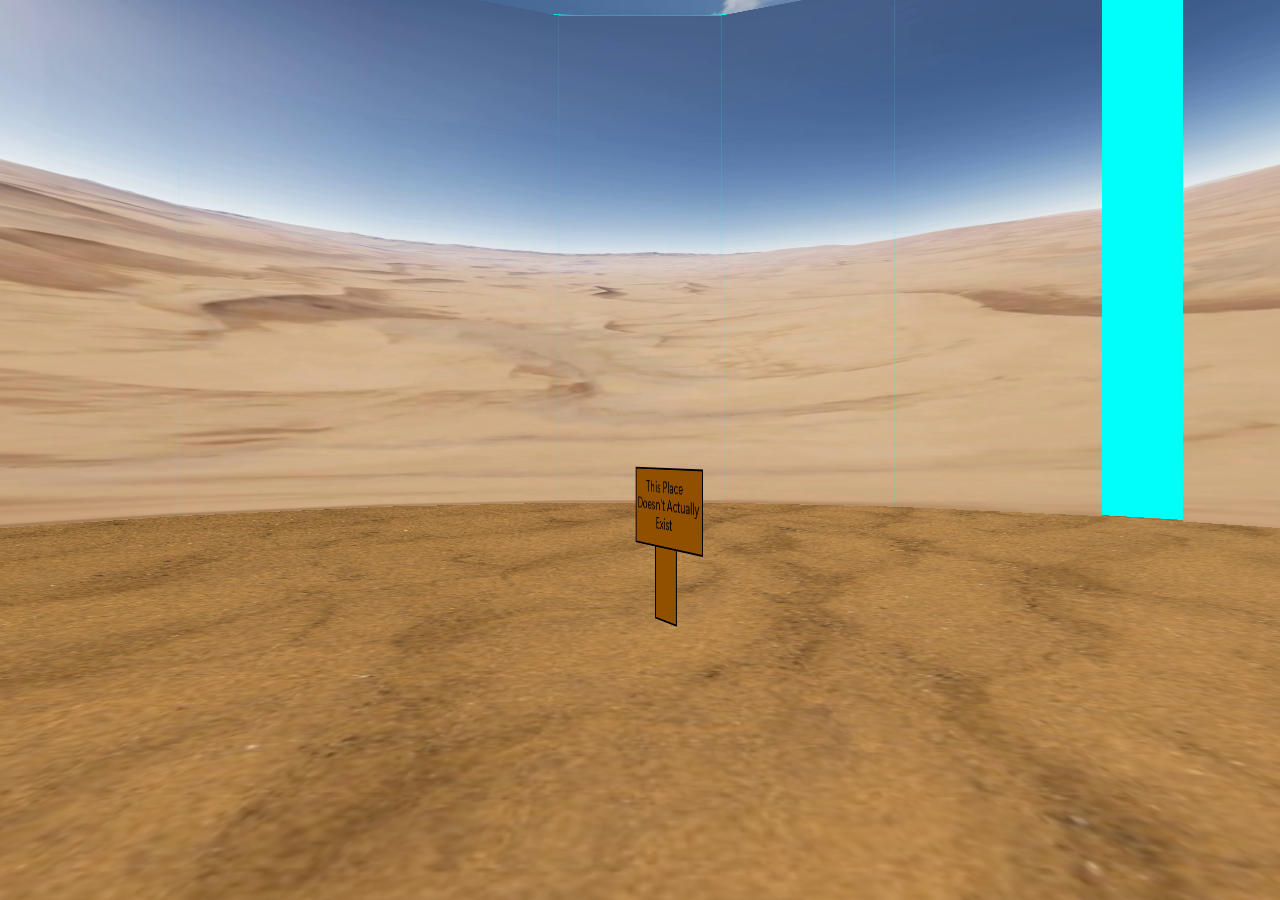
==== commit 0d421c87: "Image quality" ====
--- a/immerse/index.html
+++ b/immerse/index.html
@@ -68,6 +68,7 @@
     assets: [],
     assetMap: {},
     variables: [],
+    HTMLRender: [],
     resourceState: 'full',
     queue: {
         cycle: [],
@@ -87,10 +88,12 @@
             CPS: 100,
             fpsDrop: 30,
             animate: true,
+            culling: false,
             clock: false,
             supportAnimate: false,
             cacheAssets: false,
-            executionTime: 5000
+            executionTime: 5000,
+            imageQuality: 1440,
         }
     },
     events: [],
@@ -532,7 +535,10 @@
             Object.assign(fragmentedElement.style, n);
             getSprite(spriteID).fragmentRef = fragmentedElement;
         } else {
-            Object.assign(sprite.style, n);
+            project.HTMLRender.push({
+                element: sprite,
+                style: n
+            });
         }
     }
 }
@@ -753,7 +759,7 @@
         globalFunctions.stage().querySelector('div#camera').style.transformStyle = dType;
     }
     if (project?.cache?.stageBackgroundCache !== project.options.stageBackgroundEntity + project.options.stageBackground) globalFunctions.stage().style.backgroundColor = project.options.stageBackgroundEntity ? project.options.stageBackground : 'transparent';
-    const perspective = globalValues.camera.FOV * globalFunctions.getFixedValue('depth').toFixed(6);
+    const perspective = globalValues.camera.FOV * globalFunctions.getFixedValue('depth').toFixed(2);
     if (project?.cache?.perspective !== perspective) globalFunctions.stage().querySelector('div#plane').style.perspective = `${perspective.toFixed(2)}px`;
     const viewpoint = `translate3d(0px, 0px, ${(perspective * globalValues.camera['3d']).toFixed(2)}px) rotateX(${globalValues.camera.rotateY.toFixed(2) - 90}deg) rotateY(${globalValues.camera.rotateX.toFixed(2) - 90}deg) rotateZ(${globalValues.camera.rotateZ.toFixed(2) - 90}deg)`
     if (project?.cache?.camera?.viewpoint !== viewpoint) globalFunctions.stage().querySelector('div#camera-viewpoint').style.transform = viewpoint;
@@ -1761,7 +1767,26 @@
   }
   return functionExports.toString();
 })()
-    let focused = true;
+    const offscreenElements = [];
+const observer = new IntersectionObserver(function (entries) {
+  entries.forEach(i => {
+    if (i.isIntersecting && offscreenElements.includes(i.target)) offscreenElements.splice(offscreenElements.indexOf(i.target), 1);
+    if (!i.isIntersecting && !offscreenElements.includes(i.target)) offscreenElements.push(i.target);
+  });
+
+});
+
+
+
+
+
+
+
+
+
+
+
+let focused = true;
 window.addEventListener('blur', () => {
   focused = false;
 });
@@ -1803,19 +1828,19 @@
     spriteID.style.userSelect = 'none';
     spriteID.style.webkitUserDrag = 'none';
     spriteID.style.touchAction = 'manipulation';
-    spriteID.style.willChange = 'transform';
-    spriteID.loading = 'eager';
 
     data.positioned = true;
   }
   let distanceFromCamera = 0;
   let fadeAway = 1;
+
   if (project.options.runtime.renderDistance && globalValues.camera['3d'] && !data.component) {
-    const sizeOffset = Maths.max(data.cache.bounds.width * data.width / 100 * globalFunctions.getFixedValue('width'), data.cache.bounds.height * data.height / 100 * globalFunctions.getFixedValue('height')) * data.size / 100 / 2;
+    const sizeOffset = Maths.max(data.cache.bounds.width * data.width / 100 * globalFunctions.getFixedValue('width'), data.cache.bounds.height * data.height / 100 * globalFunctions.getFixedValue('height')) * data.size / 100;
     distanceFromCamera = Maths.sqrt(Maths.max(Maths.abs((data.x - globalValues.camera.x)) - sizeOffset, 0) ** 2 + Maths.max(Maths.abs((data.y - globalValues.camera.y)) - sizeOffset, 0) ** 2 + Maths.max(Maths.abs((data.z - globalValues.camera.z)) - sizeOffset, 0) ** 2);
     if (project.options.runtime.renderDistance) fadeAway = distanceFromCamera > project.options.runtime.renderDistance ? 0 : (distanceFromCamera > project.options.runtime.renderDistance - project.options.runtime.renderFadeDistance ? Maths.min((project.options.runtime.renderDistance - distanceFromCamera) / project.options.runtime.renderFadeDistance, 1) : 1);
     // if (project.options.runtime.renderDistance) fadeAway = distanceFromCamera > project.options.runtime.renderDistance - project.options.runtime.renderFadeDistance ? Maths.max(Maths.min(project.options.runtime.renderDistance, project.options.runtime.renderDistance - distanceFromCamera) + project.options.runtime.renderFadeDistance, 0) : 1
   }
+  if (!data.component && offscreenElements.includes(spriteID) && project.options.runtime.culling) fadeAway = 0;
   data.invisible = fadeAway <= 0;
   if (data.invisible && data.cache.invisible && !data.cache.updateCostume) return;
   data.cache.invisible = data.invisible
@@ -1824,6 +1849,7 @@
     distanceFromPrevious = Maths.sqrt((data.x - data.cache.x) ** 2 + (data.y - data.cache.y) ** 2 + (data.z - data.cache.z) ** 2);
     motionBlur = distanceFromPrevious;
   }
+
   if (spriteID.tagName == 'IMG') {
     const newSRC = () => { return data.costume == null ? (data.cache.src || spriteID.getAttribute('src')) : globalFunctions.getAsset(data.costume) };
 
@@ -1845,7 +1871,10 @@
   }
   data.cache.costume = data.costume;
   data.cache.imageCache = project.cache.imageCache;
-
+  let sizeMultiply = 1;
+  if (project.options.runtime.imageQuality > 0 && !data.component) {
+    if (Maths.max(data.imageHeight, data.imageWidth) > project.options.runtime.imageQuality) sizeMultiply = Maths.ceil(Maths.max(data.imageHeight, data.imageWidth) / project.options.runtime.imageQuality);
+  }
   if (globalValues.camera.force3D && globalValues.camera['3d']) data['3d'].isEnabled = true;
   const CSSUpdates = {
 
@@ -1853,13 +1882,13 @@
     left: '50%',
     marginLeft: x + 'px',
     marginTop: y + 'px',
-    height: data.imageHeight === null ? 'unset' : data.imageHeight + 'px',
-    width: data.imageWidth === null ? 'unset' : data.imageWidth + 'px',
-    transform: `${data['3d'].isEnabled ? ` rotateX(${parseFloat((data['3d'].axisY - 90).toFixed(2)) + 0}deg) rotateY(${parseFloat((data['3d'].axisX - 90).toFixed(2)) + 0}deg)` : ``} rotate(${parseFloat((data['3d'].axisZ - 90).toFixed(2)) + 0}deg) translate(${parseFloat(((data.x) * globalFunctions.getFixedValue('width')).toFixed(2)) + 0}px, ${parseFloat((-(data.y) * globalFunctions.getFixedValue('height')).toFixed(2)) + 0}px) ${data['3d'].isEnabled ? ` translateZ(${parseFloat(((data.z) * globalFunctions.getFixedValue('depth')).toFixed(2)) + 0}px) rotateX(${parseFloat((data['3d'].rotateY - 90).toFixed(2)) + 0}deg) rotateY(${parseFloat((data['3d'].rotateX - 90).toFixed(2)) + 0}deg)` : ``} rotate(${parseFloat((data.direction - 90).toFixed(2)) + 0}deg) ${data.model || data['3d'].isEnabled ? `scale3d(${parseFloat((data.size / 100 * (data.component ? 1 : globalFunctions.getFixedValue('scale'))).toFixed(2)) + 0}, ${parseFloat((data.size / 100 * (data.component ? 1 : globalFunctions.getFixedValue('scale'))).toFixed(2)) + 0}, ${parseFloat((data.size / 100 * (data.component ? 1 : globalFunctions.getFixedValue('scale'))).toFixed(2)) + 0})` : `scale(${parseFloat((data.size / 100 * (data.component ? 1 : globalFunctions.getFixedValue('scale'))).toFixed(2)) + 0})`} scaleX(${parseFloat((data.width / 100).toFixed(2)) + 0}) scaleY(${parseFloat((data.height / 100).toFixed(2)) + 0}) `,
+    height: data.imageHeight === null ? 'unset' : Maths.floor(data.imageHeight / sizeMultiply) + 'px',
+    width: data.imageWidth === null ? 'unset' : Maths.floor(data.imageWidth / sizeMultiply) + 'px',
+    transform: `${data['3d'].isEnabled ? ` rotateX(${parseFloat((data['3d'].axisY - 90).toFixed(2)) + 0}deg) rotateY(${parseFloat((data['3d'].axisX - 90).toFixed(2)) + 0}deg)` : ``} rotate(${parseFloat((data['3d'].axisZ - 90).toFixed(2)) + 0}deg) translate(${parseFloat(((data.x) * globalFunctions.getFixedValue('width')).toFixed(2)) + 0}px, ${parseFloat((-(data.y) * globalFunctions.getFixedValue('height')).toFixed(2)) + 0}px) ${data['3d'].isEnabled ? ` translateZ(${parseFloat(((data.z) * globalFunctions.getFixedValue('depth')).toFixed(2)) + 0}px) rotateX(${parseFloat((data['3d'].rotateY - 90).toFixed(2)) + 0}deg) rotateY(${parseFloat((data['3d'].rotateX - 90).toFixed(2)) + 0}deg)` : ``} rotate(${parseFloat((data.direction - 90).toFixed(2)) + 0}deg) ${data.model || data['3d'].isEnabled ? `scale3d(${parseFloat((data.size * sizeMultiply / 100 * (data.component ? 1 : globalFunctions.getFixedValue('scale'))).toFixed(2)) + 0}, ${parseFloat((data.size * sizeMultiply / 100 * (data.component ? 1 : globalFunctions.getFixedValue('scale'))).toFixed(2)) + 0}, ${parseFloat((data.size * sizeMultiply / 100 * (data.component ? 1 : globalFunctions.getFixedValue('scale'))).toFixed(2)) + 0})` : `scale(${parseFloat((data.size * sizeMultiply / 100 * (data.component ? 1 : globalFunctions.getFixedValue('scale'))).toFixed(2)) + 0})`} scaleX(${parseFloat((data.width / 100).toFixed(2)) + 0}) scaleY(${parseFloat((data.height / 100).toFixed(2)) + 0}) `,
     transformStyle: globalValues.camera['3d'] ? 'preserve-3d' : 'flat',
     zIndex: globalValues.camera['3d'] ? undefined : (project.engine?.drag && parent.getSelectedSprite() == data.id ? 999999999 : data.layer),
     borderRadius: (data.roundness / 2) + '%',
-    filter: data.component ? 'none' : `hue-rotate(${data.hue * 1.8}deg) blur(${motionBlur / (globalValues.FPS / 1)}px)`,
+    filter: data.component ? 'none' : (data.hue === 0 && motionBlur / (globalValues.FPS / 1) < 0.5 ? 'none' : `hue-rotate(${data.hue * 1.8}deg) blur(${motionBlur / (globalValues.FPS / 1)}px)`),
     opacity: (data.opacity / 100) * fadeAway,
     backgroundImage: data.hidden ? 'none' : (data.texture.costume ? `url('${globalFunctions.getAsset(data.texture.costume)}')` : 'unset'),
     backgroundSize: data.texture.fill ? 'cover' : (data.texture.size !== null ? data.texture.size + '%' : 'contain'),
@@ -2022,6 +2051,7 @@
       sprite.dragData.mouseX = null;
       sprite.dragData.mouseY = null;
     });
+    observer.observe(sprite.ref);
 
   }
   sprite.internalID = internalID == undefined ? Maths.max(...project.sprites.map(e => Maths.numerate(e.internalID))) + 1 : internalID;
@@ -2272,7 +2302,7 @@
   // loopRuntime.delay = 1000 / globalValues.FPS;
   // loopRuntime.delay -= performance.now() - loopRuntime.measure;
   // const fragment = document.createDocumentFragment();
-  globalFunctions.stage().querySelector('div#plane').style.contentVisibility = 'hidden';
+
   if (globalValues.CPS < globalValues.FPS) globalValues.performanceBoost = performance.now();
   if (project.queue) {
     for (let s of project.queue.frame) {
@@ -2298,9 +2328,15 @@
     }
   }
 
+
+  globalFunctions.stage().querySelector('div#plane').style.display = 'none';
   updateCamera();
-
-  globalFunctions.stage().querySelector('div#plane').style.contentVisibility = 'visible';
+  project.HTMLRender.forEach(e => {
+    Object.assign(e.element.style, e.style);
+  });
+  project.HTMLRender = [];
+  globalFunctions.stage().querySelector('div#plane').style.display = 'block';
+
   const redraw = (sprite) => {
     if (sprite.component) {
       sprite.children.forEach(e => {
@@ -2316,7 +2352,7 @@
     }
   }
   project.sprites.forEach(e => {
-    if (e.cache &&  e.cache.redraw) {
+    if (e.cache && e.cache.redraw) {
       redraw(e);
       e.cache.redraw = false;
     }
@@ -2368,11 +2404,11 @@
     // window.addEventListener('load', function () {
     // start
 
-        project.start(JSON.parse(unescape(`%7B%22options%22%3A%7B%22defaultLanguage%22%3A%22pillorscript%22%2C%22autosave%22%3Afalse%2C%22rasterise%22%3Afalse%2C%22autoSearch%22%3Atrue%2C%22stageSize%22%3A%7B%22width%22%3A1600%2C%22height%22%3A900%2C%22maintainAspectRatio%22%3Afalse%7D%2C%22runtime%22%3A%7B%22FPS%22%3A60%2C%22CPS%22%3A100%2C%22fpsDrop%22%3A30%2C%22animate%22%3Afalse%2C%22sync%22%3Atrue%2C%22forceSync%22%3Atrue%2C%22fpsAuto%22%3Atrue%2C%22redrawSVG%22%3Atrue%2C%22clock%22%3Atrue%2C%22supportAnimate%22%3Atrue%2C%22supportRepeatUpgrade%22%3Atrue%2C%22renderDistance%22%3A20000%2C%22renderFadeDistance%22%3A500%2C%22executionTime%22%3A5000%2C%22cacheAssets%22%3Afalse%2C%22motionBlur%22%3Afalse%7D%2C%22stageBackground%22%3A%22%2300fffb%22%2C%22stageBackgroundEntity%22%3Atrue%7D%2C%22assets%22%3A%5B%7B%22name%22%3A%22asset.svg%22%2C%22path%22%3A%22D%3A/FileShare/Pillor/Windows/package.nw/Assets/Open%20Projects/Tm8gQ2hpbmEucHBmNDEwLjA1OTk0OTc2ODc2MTY4MDM0NA%3D%3D/asset.svg%22%2C%22shortPath%22%3A%22D%3A/FileShare/Pillor/Windows/package.nw/Assets/Open%20Projects/Tm8gQ2hpbmEucHBmNDEwLjA1OTk0OTc2ODc2MTY4MDM0NA%3D%3D%22%2C%22relativePath%22%3A%22asset.svg%22%2C%22ext%22%3A%22SVG%22%2C%22extCase%22%3A%22svg%22%2C%22shortName%22%3A%22asset%22%2C%22type%22%3A%22image%22%2C%22id%22%3A0%2C%22parent%22%3Anull%7D%2C%7B%22name%22%3A%22Ground.jpg%22%2C%22path%22%3A%22D%3A/FileShare/Pillor/Windows/package.nw/Assets/Open%20Projects/Tm8gQ2hpbmEucHBmNDEwLjA1OTk0OTc2ODc2MTY4MDM0NA%3D%3D/Ground.jpg%22%2C%22shortPath%22%3A%22D%3A/FileShare/Pillor/Windows/package.nw/Assets/Open%20Projects/Tm8gQ2hpbmEucHBmNDEwLjA1OTk0OTc2ODc2MTY4MDM0NA%3D%3D%22%2C%22relativePath%22%3A%22Ground.jpg%22%2C%22ext%22%3A%22JPG%22%2C%22extCase%22%3A%22jpg%22%2C%22shortName%22%3A%22Ground%22%2C%22type%22%3A%22image%22%2C%22id%22%3A1%2C%22parent%22%3Anull%7D%2C%7B%22name%22%3A%22Kevin%20Koala.png%22%2C%22path%22%3A%22D%3A/FileShare/Pillor/Windows/package.nw/Assets/Open%20Projects/Tm8gQ2hpbmEucHBmNDEwLjA1OTk0OTc2ODc2MTY4MDM0NA%3D%3D/Kevin%20Koala.png%22%2C%22shortPath%22%3A%22D%3A/FileShare/Pillor/Windows/package.nw/Assets/Open%20Projects/Tm8gQ2hpbmEucHBmNDEwLjA1OTk0OTc2ODc2MTY4MDM0NA%3D%3D%22%2C%22relativePath%22%3A%22Kevin%20Koala.png%22%2C%22ext%22%3A%22PNG%22%2C%22extCase%22%3A%22png%22%2C%22shortName%22%3A%22Kevin%20Koala%22%2C%22type%22%3A%22image%22%2C%22id%22%3A2%2C%22parent%22%3Anull%7D%2C%7B%22name%22%3A%22sky.jpeg%22%2C%22path%22%3A%22D%3A/FileShare/Pillor/Windows/package.nw/Assets/Open%20Projects/Tm8gQ2hpbmEucHBmNDEwLjA1OTk0OTc2ODc2MTY4MDM0NA%3D%3D/sky.jpeg%22%2C%22shortPath%22%3A%22D%3A/FileShare/Pillor/Windows/package.nw/Assets/Open%20Projects/Tm8gQ2hpbmEucHBmNDEwLjA1OTk0OTc2ODc2MTY4MDM0NA%3D%3D%22%2C%22relativePath%22%3A%22sky.jpeg%22%2C%22ext%22%3A%22JPEG%22%2C%22extCase%22%3A%22jpeg%22%2C%22shortName%22%3A%22sky%22%2C%22type%22%3A%22image%22%2C%22id%22%3A3%2C%22parent%22%3Anull%7D%2C%7B%22name%22%3A%22Skybox.png%22%2C%22path%22%3A%22D%3A/FileShare/Pillor/Windows/package.nw/Assets/Open%20Projects/Tm8gQ2hpbmEucHBmNDEwLjA1OTk0OTc2ODc2MTY4MDM0NA%3D%3D/Skybox.png%22%2C%22shortPath%22%3A%22D%3A/FileShare/Pillor/Windows/package.nw/Assets/Open%20Projects/Tm8gQ2hpbmEucHBmNDEwLjA1OTk0OTc2ODc2MTY4MDM0NA%3D%3D%22%2C%22relativePath%22%3A%22Skybox.png%22%2C%22ext%22%3A%22PNG%22%2C%22extCase%22%3A%22png%22%2C%22shortName%22%3A%22Skybox%22%2C%22type%22%3A%22image%22%2C%22id%22%3A4%2C%22parent%22%3Anull%7D%5D%2C%22compiler%22%3A%7B%22variables%22%3A%5B%5D%7D%2C%22exportSettings%22%3A%7B%22exportType%22%3A%22html%22%2C%22assetStore%22%3A%22seperate%22%2C%22protectContext%22%3Afalse%2C%22requireInteraction%22%3Afalse%7D%2C%22sprites%22%3A%5B%7B%22name%22%3A%22Camera%22%2C%22scripts%22%3A%5B%7B%22name%22%3A%22Script0%22%2C%22event%22%3A%22start%22%2C%22code%22%3A%22%22%2C%22JScode%22%3A%22return%20%7B%5Cn%5Ctinit%3A%20async%20%28%29%20%3D%3E%20%7B%5Cn%5Cn%5Ct%7D%2C%5Cn%5CtcycleTick%3A%20async%20%28%29%20%3D%3E%20%7B%5Cn%5Ct%5Ctif%20%28globalValues.keysDown.includes%28%27s%27%29%29%20%7B%5Cn%5Ct%5Ct%5CtglobalValues.camera.z%20+%3D%20Maths.cos%28%28globalValues.camera.rotateX%20-%2090%29%20*%20%28Maths.PI%20/%20180%29%29%20*%2010%3B%5Cn%5Ct%5Ct%5CtglobalValues.camera.x%20-%3D%20Maths.sin%28%28globalValues.camera.rotateX%20-%2090%29%20*%20%28Maths.PI%20/%20180%29%29%20*%2010%3B%5Cn%5Ct%5Ct%7D%5Cn%5Ct%5Ctif%20%28globalValues.keysDown.includes%28%27w%27%29%29%20%7B%5Cn%5Ct%5Ct%5CtglobalValues.camera.z%20+%3D%20Maths.cos%28%28globalValues.camera.rotateX%20-%2090%29%20*%20%28Maths.PI%20/%20180%29%29%20*%20-10%3B%5Cn%5Ct%5Ct%5CtglobalValues.camera.x%20-%3D%20Maths.sin%28%28globalValues.camera.rotateX%20-%2090%29%20*%20%28Maths.PI%20/%20180%29%29%20*%20-10%3B%5Cn%5Ct%5Ct%7D%5Cn%20%20%20%20%20%20%20%20if%20%28globalValues.keysDown.includes%28%27d%27%29%29%20%7B%5Cn%5Ct%5Ct%5CtglobalValues.camera.z%20+%3D%20Maths.cos%28%28globalValues.camera.rotateX%20-%20180%29%20*%20%28Maths.PI%20/%20180%29%29%20*%2010%3B%5Cn%5Ct%5Ct%5CtglobalValues.camera.x%20-%3D%20Maths.sin%28%28globalValues.camera.rotateX%20-%20180%29%20*%20%28Maths.PI%20/%20180%29%29%20*%2010%3B%5Cn%5Ct%5Ct%7D%5Cn%5Ct%5Ctif%20%28globalValues.keysDown.includes%28%27a%27%29%29%20%7B%5Cn%5Ct%5Ct%5CtglobalValues.camera.z%20+%3D%20Maths.cos%28%28globalValues.camera.rotateX%29%20*%20%28Maths.PI%20/%20180%29%29%20*%2010%3B%5Cn%5Ct%5Ct%5CtglobalValues.camera.x%20-%3D%20Maths.sin%28%28globalValues.camera.rotateX%29%20*%20%28Maths.PI%20/%20180%29%29%20*%2010%3B%5Cn%5Ct%5Ct%7D%5Cn%5Ct%5Cn//%20%5Ct%5Ctif%20%28globalValues.keysDown.includes%28%27space%27%29%29%20globalValues.camera.y%20+%3D%2010%3B%5Cn//%20%5Ct%5Ctif%20%28globalValues.keysDown.includes%28%27shift%27%29%29%20globalValues.camera.y%20-%3D%2010%3B%5Cn%5Ct%5Ctif%20%28globalValues.keysDown.includes%28%27arrowup%27%29%29%20globalValues.camera.rotateY%20+%3D%201%3B%5Cn%5Ct%5Ctif%20%28globalValues.keysDown.includes%28%27arrowdown%27%29%29%20globalValues.camera.rotateY%20-%3D%201%3B%5Cn%5Ct%5Ctif%20%28globalValues.keysDown.includes%28%27arrowright%27%29%29%20globalValues.camera.rotateX%20+%3D%201%3B%5Cn%5Ct%5Ctif%20%28globalValues.keysDown.includes%28%27arrowleft%27%29%29%20globalValues.camera.rotateX%20-%3D%201%3B%5Cn%5Cn%5Cn%5Ct%7D%2C%5Cn%5CtframeTick%3A%20async%20%28%29%20%3D%3E%20%7B%5Cn%5Cn%5Ct%7D%5Cn%7D%3B%22%2C%22default%22%3A%22javascript%22%7D%5D%2C%22defaults%22%3A%7B%22x%22%3A0%2C%22y%22%3A-740%2C%22z%22%3A0%2C%22rotateX%22%3A90%2C%22rotateY%22%3A90%2C%22rotateZ%22%3A90%2C%22FOV%22%3A800%2C%223d%22%3Atrue%2C%22force3D%22%3Atrue%2C%22jumpIn%22%3Atrue%7D%2C%22isDemo%22%3Afalse%2C%22global%22%3Atrue%2C%22component%22%3Afalse%2C%22parentComponent%22%3Anull%2C%22internalID%22%3A1%7D%2C%7B%22name%22%3A%22Component%22%2C%22costume%22%3A%22data%3Aimage/svg+xml%3Bbase64%2CPHN2ZyB4bWxucz0iaHR0cDovL3d3dy53My5vcmcvMjAwMC9zdmciLz4%3D%22%2C%22scripts%22%3A%5B%5D%2C%22defaults%22%3A%7B%22costume%22%3A%22data%3Aimage/svg+xml%3Bbase64%2CPHN2ZyB4bWxucz0iaHR0cDovL3d3dy53My5vcmcvMjAwMC9zdmciLz4%3D%22%2C%22direction%22%3A0%2C%22x%22%3A0%2C%22y%22%3A0%2C%22z%22%3A0%2C%22hidden%22%3Afalse%2C%22size%22%3A100%2C%22height%22%3A100%2C%22width%22%3A30%2C%22imageHeight%22%3Anull%2C%22imageWidth%22%3Anull%2C%22layer%22%3A3%2C%22opacity%22%3A100%2C%22hue%22%3A0%2C%22roundness%22%3A0%2C%223d%22%3A%7B%22rotateX%22%3A90%2C%22rotateY%22%3A90%2C%22axisX%22%3A90%2C%22axisY%22%3A90%2C%22axisZ%22%3A90%2C%22isEnabled%22%3Atrue%7D%2C%22texture%22%3A%7B%22costume%22%3Anull%2C%22x%22%3A0%2C%22y%22%3A0%2C%22fill%22%3Afalse%2C%22repeat%22%3Afalse%2C%22size%22%3Anull%7D%7D%2C%22isDemo%22%3Afalse%2C%22component%22%3Atrue%2C%22parentComponent%22%3Anull%2C%22internalID%22%3A2%7D%2C%7B%22name%22%3A%22Object%22%2C%22costume%22%3A%22data%3Aimage/svg+xml%3Bbase64%2CPHN2ZyB4bWxucz0iaHR0cDovL3d3dy53My5vcmcvMjAwMC9zdmciLz4%3D%22%2C%22scripts%22%3A%5B%5D%2C%22defaults%22%3A%7B%22costume%22%3A%22data%3Aimage/svg+xml%3Bbase64%2CPHN2ZyB4bWxucz0iaHR0cDovL3d3dy53My5vcmcvMjAwMC9zdmciLz4%3D%22%2C%22direction%22%3A90%2C%22x%22%3A-3150%2C%22y%22%3A0%2C%22z%22%3A0%2C%22hidden%22%3Afalse%2C%22size%22%3A100%2C%22height%22%3A100%2C%22width%22%3A100%2C%22imageHeight%22%3A4002%2C%22imageWidth%22%3A4002%2C%22layer%22%3A5%2C%22opacity%22%3A100%2C%22hue%22%3A0%2C%22roundness%22%3A92.16685544064714%2C%223d%22%3A%7B%22rotateX%22%3A0%2C%22rotateY%22%3A-90%2C%22axisX%22%3A90%2C%22axisY%22%3A90%2C%22axisZ%22%3A90%2C%22isEnabled%22%3Atrue%7D%2C%22texture%22%3A%7B%22costume%22%3A%22Ground.jpg%22%2C%22x%22%3A0%2C%22y%22%3A50%2C%22fill%22%3Atrue%2C%22repeat%22%3Afalse%2C%22size%22%3Anull%7D%7D%2C%22isDemo%22%3Afalse%2C%22component%22%3Afalse%2C%22parentComponent%22%3A2%2C%22internalID%22%3A3%7D%2C%7B%22name%22%3A%22Object1%22%2C%22costume%22%3A%22data%3Aimage/svg+xml%3Bbase64%2CPHN2ZyB4bWxucz0iaHR0cDovL3d3dy53My5vcmcvMjAwMC9zdmciLz4%3D%22%2C%22scripts%22%3A%5B%5D%2C%22defaults%22%3A%7B%22costume%22%3A%22data%3Aimage/svg+xml%3Bbase64%2CPHN2ZyB4bWxucz0iaHR0cDovL3d3dy53My5vcmcvMjAwMC9zdmciLz4%3D%22%2C%22direction%22%3A90%2C%22x%22%3A3167.6888064907257%2C%22y%22%3A0%2C%22z%22%3A0%2C%22hidden%22%3Afalse%2C%22size%22%3A100%2C%22height%22%3A100%2C%22width%22%3A100%2C%22imageHeight%22%3A4002%2C%22imageWidth%22%3A4002%2C%22layer%22%3A7%2C%22opacity%22%3A100%2C%22hue%22%3A0%2C%22roundness%22%3A92.16685544064714%2C%223d%22%3A%7B%22rotateX%22%3A180%2C%22rotateY%22%3A90%2C%22axisX%22%3A90%2C%22axisY%22%3A90%2C%22axisZ%22%3A90%2C%22isEnabled%22%3Atrue%7D%2C%22texture%22%3A%7B%22costume%22%3A%22sky.jpeg%22%2C%22x%22%3A0%2C%22y%22%3A50%2C%22fill%22%3Atrue%2C%22repeat%22%3Afalse%2C%22size%22%3Anull%7D%7D%2C%22isDemo%22%3Afalse%2C%22component%22%3Afalse%2C%22parentComponent%22%3A2%2C%22internalID%22%3A4%7D%2C%7B%22name%22%3A%22Object2%22%2C%22costume%22%3A%22data%3Aimage/svg+xml%3Bbase64%2CPHN2ZyB4bWxucz0iaHR0cDovL3d3dy53My5vcmcvMjAwMC9zdmciLz4%3D%22%2C%22scripts%22%3A%5B%5D%2C%22defaults%22%3A%7B%22costume%22%3A%22data%3Aimage/svg+xml%3Bbase64%2CPHN2ZyB4bWxucz0iaHR0cDovL3d3dy53My5vcmcvMjAwMC9zdmciLz4%3D%22%2C%22direction%22%3A90%2C%22x%22%3A0%2C%22y%22%3A0%2C%22z%22%3A2000%2C%22hidden%22%3Afalse%2C%22size%22%3A100%2C%22height%22%3A100%2C%22width%22%3A100%2C%22imageHeight%22%3A635.5377612981451%2C%22imageWidth%22%3A6337.377612981451%2C%22layer%22%3A9%2C%22opacity%22%3A100%2C%22hue%22%3A0%2C%22roundness%22%3A0%2C%223d%22%3A%7B%22rotateX%22%3A90%2C%22rotateY%22%3A90%2C%22axisX%22%3A90%2C%22axisY%22%3A90%2C%22axisZ%22%3A90%2C%22isEnabled%22%3Atrue%7D%2C%22texture%22%3A%7B%22costume%22%3A%22videoblocks-6k-vr-360-camera-moving-above-desert-ready-for-use-in-vr360-virtual-reality_BnVsdvxIG_thumbnail-108004.png%22%2C%22x%22%3A0%2C%22y%22%3A-50%2C%22fill%22%3Atrue%2C%22repeat%22%3Afalse%2C%22size%22%3Anull%7D%7D%2C%22isDemo%22%3Afalse%2C%22component%22%3Afalse%2C%22parentComponent%22%3A2%2C%22internalID%22%3A5%7D%2C%7B%22name%22%3A%22Object3%22%2C%22costume%22%3A%22data%3Aimage/svg+xml%3Bbase64%2CPHN2ZyB4bWxucz0iaHR0cDovL3d3dy53My5vcmcvMjAwMC9zdmciLz4%3D%22%2C%22scripts%22%3A%5B%5D%2C%22defaults%22%3A%7B%22costume%22%3A%22data%3Aimage/svg+xml%3Bbase64%2CPHN2ZyB4bWxucz0iaHR0cDovL3d3dy53My5vcmcvMjAwMC9zdmciLz4%3D%22%2C%22direction%22%3A90%2C%22x%22%3A0%2C%22y%22%3A0%2C%22z%22%3A2000%2C%22hidden%22%3Afalse%2C%22size%22%3A100%2C%22height%22%3A100%2C%22width%22%3A100%2C%22imageHeight%22%3A635.5377612981451%2C%22imageWidth%22%3A6337.377612981451%2C%22layer%22%3A11%2C%22opacity%22%3A100%2C%22hue%22%3A0%2C%22roundness%22%3A0%2C%223d%22%3A%7B%22rotateX%22%3A90%2C%22rotateY%22%3A90%2C%22axisX%22%3A90%2C%22axisY%22%3A90%2C%22axisZ%22%3A90%2C%22isEnabled%22%3Atrue%7D%2C%22texture%22%3A%7B%22costume%22%3A%22videoblocks-6k-vr-360-camera-moving-above-desert-ready-for-use-in-vr360-virtual-reality_BnVsdvxIG_thumbnail-108004.png%22%2C%22x%22%3A0%2C%22y%22%3A-50%2C%22fill%22%3Atrue%2C%22repeat%22%3Afalse%2C%22size%22%3Anull%7D%7D%2C%22isDemo%22%3Afalse%2C%22component%22%3Afalse%2C%22parentComponent%22%3A2%2C%22internalID%22%3A6%7D%2C%7B%22name%22%3A%22Object4%22%2C%22costume%22%3A%22data%3Aimage/svg+xml%3Bbase64%2CPHN2ZyB4bWxucz0iaHR0cDovL3d3dy53My5vcmcvMjAwMC9zdmciLz4%3D%22%2C%22scripts%22%3A%5B%5D%2C%22defaults%22%3A%7B%22costume%22%3A%22data%3Aimage/svg+xml%3Bbase64%2CPHN2ZyB4bWxucz0iaHR0cDovL3d3dy53My5vcmcvMjAwMC9zdmciLz4%3D%22%2C%22direction%22%3A90%2C%22x%22%3A0%2C%22y%22%3A0%2C%22z%22%3A2000%2C%22hidden%22%3Afalse%2C%22size%22%3A100%2C%22height%22%3A100%2C%22width%22%3A100%2C%22imageHeight%22%3A635.5377612981451%2C%22imageWidth%22%3A6337.377612981451%2C%22layer%22%3A13%2C%22opacity%22%3A100%2C%22hue%22%3A0%2C%22roundness%22%3A0%2C%223d%22%3A%7B%22rotateX%22%3A90%2C%22rotateY%22%3A90%2C%22axisX%22%3A90%2C%22axisY%22%3A126%2C%22axisZ%22%3A90%2C%22isEnabled%22%3Atrue%7D%2C%22texture%22%3A%7B%22costume%22%3A%22videoblocks-6k-vr-360-camera-moving-above-desert-ready-for-use-in-vr360-virtual-reality_BnVsdvxIG_thumbnail-108004.png%22%2C%22x%22%3A0%2C%22y%22%3A-39.473684210526315%2C%22fill%22%3Atrue%2C%22repeat%22%3Afalse%2C%22size%22%3Anull%7D%7D%2C%22isDemo%22%3Afalse%2C%22component%22%3Afalse%2C%22parentComponent%22%3A2%2C%22internalID%22%3A7%7D%2C%7B%22name%22%3A%22Object5%22%2C%22costume%22%3A%22data%3Aimage/svg+xml%3Bbase64%2CPHN2ZyB4bWxucz0iaHR0cDovL3d3dy53My5vcmcvMjAwMC9zdmciLz4%3D%22%2C%22scripts%22%3A%5B%5D%2C%22defaults%22%3A%7B%22costume%22%3A%22data%3Aimage/svg+xml%3Bbase64%2CPHN2ZyB4bWxucz0iaHR0cDovL3d3dy53My5vcmcvMjAwMC9zdmciLz4%3D%22%2C%22direction%22%3A90%2C%22x%22%3A0%2C%22y%22%3A0%2C%22z%22%3A2000%2C%22hidden%22%3Afalse%2C%22size%22%3A100%2C%22height%22%3A100%2C%22width%22%3A100%2C%22imageHeight%22%3A635.5377612981451%2C%22imageWidth%22%3A6337.377612981451%2C%22layer%22%3A15%2C%22opacity%22%3A100%2C%22hue%22%3A0%2C%22roundness%22%3A0%2C%223d%22%3A%7B%22rotateX%22%3A90%2C%22rotateY%22%3A90%2C%22axisX%22%3A90%2C%22axisY%22%3A144%2C%22axisZ%22%3A90%2C%22isEnabled%22%3Atrue%7D%2C%22texture%22%3A%7B%22costume%22%3A%22videoblocks-6k-vr-360-camera-moving-above-desert-ready-for-use-in-vr360-virtual-reality_BnVsdvxIG_thumbnail-108004.png%22%2C%22x%22%3A0%2C%22y%22%3A-34.21052631578948%2C%22fill%22%3Atrue%2C%22repeat%22%3Afalse%2C%22size%22%3Anull%7D%7D%2C%22isDemo%22%3Afalse%2C%22component%22%3Afalse%2C%22parentComponent%22%3A2%2C%22internalID%22%3A8%7D%2C%7B%22name%22%3A%22Object6%22%2C%22costume%22%3A%22data%3Aimage/svg+xml%3Bbase64%2CPHN2ZyB4bWxucz0iaHR0cDovL3d3dy53My5vcmcvMjAwMC9zdmciLz4%3D%22%2C%22scripts%22%3A%5B%5D%2C%22defaults%22%3A%7B%22costume%22%3A%22data%3Aimage/svg+xml%3Bbase64%2CPHN2ZyB4bWxucz0iaHR0cDovL3d3dy53My5vcmcvMjAwMC9zdmciLz4%3D%22%2C%22direction%22%3A90%2C%22x%22%3A0%2C%22y%22%3A0%2C%22z%22%3A2000%2C%22hidden%22%3Afalse%2C%22size%22%3A100%2C%22height%22%3A100%2C%22width%22%3A100%2C%22imageHeight%22%3A635.5377612981451%2C%22imageWidth%22%3A6337.377612981451%2C%22layer%22%3A17%2C%22opacity%22%3A100%2C%22hue%22%3A0%2C%22roundness%22%3A0%2C%223d%22%3A%7B%22rotateX%22%3A90%2C%22rotateY%22%3A90%2C%22axisX%22%3A90%2C%22axisY%22%3A162%2C%22axisZ%22%3A90%2C%22isEnabled%22%3Atrue%7D%2C%22texture%22%3A%7B%22costume%22%3A%22videoblocks-6k-vr-360-camera-moving-above-desert-ready-for-use-in-vr360-virtual-reality_BnVsdvxIG_thumbnail-108004.png%22%2C%22x%22%3A0%2C%22y%22%3A-28.94736842105263%2C%22fill%22%3Atrue%2C%22repeat%22%3Afalse%2C%22size%22%3Anull%7D%7D%2C%22isDemo%22%3Afalse%2C%22component%22%3Afalse%2C%22parentComponent%22%3A2%2C%22internalID%22%3A9%7D%2C%7B%22name%22%3A%22Object7%22%2C%22costume%22%3A%22data%3Aimage/svg+xml%3Bbase64%2CPHN2ZyB4bWxucz0iaHR0cDovL3d3dy53My5vcmcvMjAwMC9zdmciLz4%3D%22%2C%22scripts%22%3A%5B%5D%2C%22defaults%22%3A%7B%22costume%22%3A%22data%3Aimage/svg+xml%3Bbase64%2CPHN2ZyB4bWxucz0iaHR0cDovL3d3dy53My5vcmcvMjAwMC9zdmciLz4%3D%22%2C%22direction%22%3A90%2C%22x%22%3A0%2C%22y%22%3A0%2C%22z%22%3A2000%2C%22hidden%22%3Afalse%2C%22size%22%3A100%2C%22height%22%3A100%2C%22width%22%3A100%2C%22imageHeight%22%3A635.5377612981451%2C%22imageWidth%22%3A6337.377612981451%2C%22layer%22%3A19%2C%22opacity%22%3A100%2C%22hue%22%3A0%2C%22roundness%22%3A0%2C%223d%22%3A%7B%22rotateX%22%3A90%2C%22rotateY%22%3A90%2C%22axisX%22%3A90%2C%22axisY%22%3A180%2C%22axisZ%22%3A90%2C%22isEnabled%22%3Atrue%7D%2C%22texture%22%3A%7B%22costume%22%3A%22videoblocks-6k-vr-360-camera-moving-above-desert-ready-for-use-in-vr360-virtual-reality_BnVsdvxIG_thumbnail-108004.png%22%2C%22x%22%3A0%2C%22y%22%3A-23.68421052631578%2C%22fill%22%3Atrue%2C%22repeat%22%3Afalse%2C%22size%22%3Anull%7D%7D%2C%22isDemo%22%3Afalse%2C%22component%22%3Afalse%2C%22parentComponent%22%3A2%2C%22internalID%22%3A10%7D%2C%7B%22name%22%3A%22Object8%22%2C%22costume%22%3A%22data%3Aimage/svg+xml%3Bbase64%2CPHN2ZyB4bWxucz0iaHR0cDovL3d3dy53My5vcmcvMjAwMC9zdmciLz4%3D%22%2C%22scripts%22%3A%5B%5D%2C%22defaults%22%3A%7B%22costume%22%3A%22data%3Aimage/svg+xml%3Bbase64%2CPHN2ZyB4bWxucz0iaHR0cDovL3d3dy53My5vcmcvMjAwMC9zdmciLz4%3D%22%2C%22direction%22%3A90%2C%22x%22%3A0%2C%22y%22%3A0%2C%22z%22%3A2000%2C%22hidden%22%3Afalse%2C%22size%22%3A100%2C%22height%22%3A100%2C%22width%22%3A100%2C%22imageHeight%22%3A635.5377612981451%2C%22imageWidth%22%3A6337.377612981451%2C%22layer%22%3A21%2C%22opacity%22%3A100%2C%22hue%22%3A0%2C%22roundness%22%3A0%2C%223d%22%3A%7B%22rotateX%22%3A90%2C%22rotateY%22%3A90%2C%22axisX%22%3A90%2C%22axisY%22%3A198%2C%22axisZ%22%3A90%2C%22isEnabled%22%3Atrue%7D%2C%22texture%22%3A%7B%22costume%22%3A%22videoblocks-6k-vr-360-camera-moving-above-desert-ready-for-use-in-vr360-virtual-reality_BnVsdvxIG_thumbnail-108004.png%22%2C%22x%22%3A0%2C%22y%22%3A-18.421052631578945%2C%22fill%22%3Atrue%2C%22repeat%22%3Afalse%2C%22size%22%3Anull%7D%7D%2C%22isDemo%22%3Afalse%2C%22component%22%3Afalse%2C%22parentComponent%22%3A2%2C%22internalID%22%3A11%7D%2C%7B%22name%22%3A%22Object9%22%2C%22costume%22%3A%22data%3Aimage/svg+xml%3Bbase64%2CPHN2ZyB4bWxucz0iaHR0cDovL3d3dy53My5vcmcvMjAwMC9zdmciLz4%3D%22%2C%22scripts%22%3A%5B%5D%2C%22defaults%22%3A%7B%22costume%22%3A%22data%3Aimage/svg+xml%3Bbase64%2CPHN2ZyB4bWxucz0iaHR0cDovL3d3dy53My5vcmcvMjAwMC9zdmciLz4%3D%22%2C%22direction%22%3A90%2C%22x%22%3A0%2C%22y%22%3A0%2C%22z%22%3A2000%2C%22hidden%22%3Afalse%2C%22size%22%3A100%2C%22height%22%3A100%2C%22width%22%3A100%2C%22imageHeight%22%3A635.5377612981451%2C%22imageWidth%22%3A6337.377612981451%2C%22layer%22%3A23%2C%22opacity%22%3A100%2C%22hue%22%3A0%2C%22roundness%22%3A0%2C%223d%22%3A%7B%22rotateX%22%3A90%2C%22rotateY%22%3A90%2C%22axisX%22%3A90%2C%22axisY%22%3A216%2C%22axisZ%22%3A90%2C%22isEnabled%22%3Atrue%7D%2C%22texture%22%3A%7B%22costume%22%3A%22videoblocks-6k-vr-360-camera-moving-above-desert-ready-for-use-in-vr360-virtual-reality_BnVsdvxIG_thumbnail-108004.png%22%2C%22x%22%3A0%2C%22y%22%3A-13.157894736842103%2C%22fill%22%3Atrue%2C%22repeat%22%3Afalse%2C%22size%22%3Anull%7D%7D%2C%22isDemo%22%3Afalse%2C%22component%22%3Afalse%2C%22parentComponent%22%3A2%2C%22internalID%22%3A12%7D%2C%7B%22name%22%3A%22Object10%22%2C%22costume%22%3A%22data%3Aimage/svg+xml%3Bbase64%2CPHN2ZyB4bWxucz0iaHR0cDovL3d3dy53My5vcmcvMjAwMC9zdmciLz4%3D%22%2C%22scripts%22%3A%5B%5D%2C%22defaults%22%3A%7B%22costume%22%3A%22data%3Aimage/svg+xml%3Bbase64%2CPHN2ZyB4bWxucz0iaHR0cDovL3d3dy53My5vcmcvMjAwMC9zdmciLz4%3D%22%2C%22direction%22%3A90%2C%22x%22%3A0%2C%22y%22%3A0%2C%22z%22%3A2000%2C%22hidden%22%3Afalse%2C%22size%22%3A100%2C%22height%22%3A100%2C%22width%22%3A100%2C%22imageHeight%22%3A635.5377612981451%2C%22imageWidth%22%3A6337.377612981451%2C%22layer%22%3A25%2C%22opacity%22%3A100%2C%22hue%22%3A0%2C%22roundness%22%3A0%2C%223d%22%3A%7B%22rotateX%22%3A90%2C%22rotateY%22%3A90%2C%22axisX%22%3A90%2C%22axisY%22%3A234%2C%22axisZ%22%3A90%2C%22isEnabled%22%3Atrue%7D%2C%22texture%22%3A%7B%22costume%22%3A%22videoblocks-6k-vr-360-camera-moving-above-desert-ready-for-use-in-vr360-virtual-reality_BnVsdvxIG_thumbnail-108004.png%22%2C%22x%22%3A0%2C%22y%22%3A-7.89473684210526%2C%22fill%22%3Atrue%2C%22repeat%22%3Afalse%2C%22size%22%3Anull%7D%7D%2C%22isDemo%22%3Afalse%2C%22component%22%3Afalse%2C%22parentComponent%22%3A2%2C%22internalID%22%3A13%7D%2C%7B%22name%22%3A%22Object11%22%2C%22costume%22%3A%22data%3Aimage/svg+xml%3Bbase64%2CPHN2ZyB4bWxucz0iaHR0cDovL3d3dy53My5vcmcvMjAwMC9zdmciLz4%3D%22%2C%22scripts%22%3A%5B%5D%2C%22defaults%22%3A%7B%22costume%22%3A%22data%3Aimage/svg+xml%3Bbase64%2CPHN2ZyB4bWxucz0iaHR0cDovL3d3dy53My5vcmcvMjAwMC9zdmciLz4%3D%22%2C%22direction%22%3A90%2C%22x%22%3A0%2C%22y%22%3A0%2C%22z%22%3A2000%2C%22hidden%22%3Afalse%2C%22size%22%3A100%2C%22height%22%3A100%2C%22width%22%3A100%2C%22imageHeight%22%3A635.5377612981451%2C%22imageWidth%22%3A6337.377612981451%2C%22layer%22%3A27%2C%22opacity%22%3A100%2C%22hue%22%3A0%2C%22roundness%22%3A0%2C%223d%22%3A%7B%22rotateX%22%3A90%2C%22rotateY%22%3A90%2C%22axisX%22%3A90%2C%22axisY%22%3A252%2C%22axisZ%22%3A90%2C%22isEnabled%22%3Atrue%7D%2C%22texture%22%3A%7B%22costume%22%3A%22videoblocks-6k-vr-360-camera-moving-above-desert-ready-for-use-in-vr360-virtual-reality_BnVsdvxIG_thumbnail-108004.png%22%2C%22x%22%3A0%2C%22y%22%3A-2.6315789473684177%2C%22fill%22%3Atrue%2C%22repeat%22%3Afalse%2C%22size%22%3Anull%7D%7D%2C%22isDemo%22%3Afalse%2C%22component%22%3Afalse%2C%22parentComponent%22%3A2%2C%22internalID%22%3A14%7D%2C%7B%22name%22%3A%22Object12%22%2C%22costume%22%3A%22data%3Aimage/svg+xml%3Bbase64%2CPHN2ZyB4bWxucz0iaHR0cDovL3d3dy53My5vcmcvMjAwMC9zdmciLz4%3D%22%2C%22scripts%22%3A%5B%5D%2C%22defaults%22%3A%7B%22costume%22%3A%22data%3Aimage/svg+xml%3Bbase64%2CPHN2ZyB4bWxucz0iaHR0cDovL3d3dy53My5vcmcvMjAwMC9zdmciLz4%3D%22%2C%22direction%22%3A90%2C%22x%22%3A0%2C%22y%22%3A0%2C%22z%22%3A2000%2C%22hidden%22%3Afalse%2C%22size%22%3A100%2C%22height%22%3A100%2C%22width%22%3A100%2C%22imageHeight%22%3A635.5377612981451%2C%22imageWidth%22%3A6337.377612981451%2C%22layer%22%3A29%2C%22opacity%22%3A100%2C%22hue%22%3A0%2C%22roundness%22%3A0%2C%223d%22%3A%7B%22rotateX%22%3A90%2C%22rotateY%22%3A90%2C%22axisX%22%3A90%2C%22axisY%22%3A270%2C%22axisZ%22%3A90%2C%22isEnabled%22%3Atrue%7D%2C%22texture%22%3A%7B%22costume%22%3A%22videoblocks-6k-vr-360-camera-moving-above-desert-ready-for-use-in-vr360-virtual-reality_BnVsdvxIG_thumbnail-108004.png%22%2C%22x%22%3A0%2C%22y%22%3A2.631578947368425%2C%22fill%22%3Atrue%2C%22repeat%22%3Afalse%2C%22size%22%3Anull%7D%7D%2C%22isDemo%22%3Afalse%2C%22component%22%3Afalse%2C%22parentComponent%22%3A2%2C%22internalID%22%3A15%7D%2C%7B%22name%22%3A%22Object13%22%2C%22costume%22%3A%22data%3Aimage/svg+xml%3Bbase64%2CPHN2ZyB4bWxucz0iaHR0cDovL3d3dy53My5vcmcvMjAwMC9zdmciLz4%3D%22%2C%22scripts%22%3A%5B%5D%2C%22defaults%22%3A%7B%22costume%22%3A%22data%3Aimage/svg+xml%3Bbase64%2CPHN2ZyB4bWxucz0iaHR0cDovL3d3dy53My5vcmcvMjAwMC9zdmciLz4%3D%22%2C%22direction%22%3A90%2C%22x%22%3A0%2C%22y%22%3A0%2C%22z%22%3A2000%2C%22hidden%22%3Afalse%2C%22size%22%3A100%2C%22height%22%3A100%2C%22width%22%3A100%2C%22imageHeight%22%3A635.5377612981451%2C%22imageWidth%22%3A6337.377612981451%2C%22layer%22%3A31%2C%22opacity%22%3A100%2C%22hue%22%3A0%2C%22roundness%22%3A0%2C%223d%22%3A%7B%22rotateX%22%3A90%2C%22rotateY%22%3A90%2C%22axisX%22%3A90%2C%22axisY%22%3A288%2C%22axisZ%22%3A90%2C%22isEnabled%22%3Atrue%7D%2C%22texture%22%3A%7B%22costume%22%3A%22videoblocks-6k-vr-360-camera-moving-above-desert-ready-for-use-in-vr360-virtual-reality_BnVsdvxIG_thumbnail-108004.png%22%2C%22x%22%3A0%2C%22y%22%3A7.894736842105267%2C%22fill%22%3Atrue%2C%22repeat%22%3Afalse%2C%22size%22%3Anull%7D%7D%2C%22isDemo%22%3Afalse%2C%22component%22%3Afalse%2C%22parentComponent%22%3A2%2C%22internalID%22%3A16%7D%2C%7B%22name%22%3A%22Object14%22%2C%22costume%22%3A%22data%3Aimage/svg+xml%3Bbase64%2CPHN2ZyB4bWxucz0iaHR0cDovL3d3dy53My5vcmcvMjAwMC9zdmciLz4%3D%22%2C%22scripts%22%3A%5B%5D%2C%22defaults%22%3A%7B%22costume%22%3A%22data%3Aimage/svg+xml%3Bbase64%2CPHN2ZyB4bWxucz0iaHR0cDovL3d3dy53My5vcmcvMjAwMC9zdmciLz4%3D%22%2C%22direction%22%3A90%2C%22x%22%3A0%2C%22y%22%3A0%2C%22z%22%3A2000%2C%22hidden%22%3Afalse%2C%22size%22%3A100%2C%22height%22%3A100%2C%22width%22%3A100%2C%22imageHeight%22%3A635.5377612981451%2C%22imageWidth%22%3A6337.377612981451%2C%22layer%22%3A33%2C%22opacity%22%3A100%2C%22hue%22%3A0%2C%22roundness%22%3A0%2C%223d%22%3A%7B%22rotateX%22%3A90%2C%22rotateY%22%3A90%2C%22axisX%22%3A90%2C%22axisY%22%3A306%2C%22axisZ%22%3A90%2C%22isEnabled%22%3Atrue%7D%2C%22texture%22%3A%7B%22costume%22%3A%22videoblocks-6k-vr-360-camera-moving-above-desert-ready-for-use-in-vr360-virtual-reality_BnVsdvxIG_thumbnail-108004.png%22%2C%22x%22%3A0%2C%22y%22%3A13.15789473684211%2C%22fill%22%3Atrue%2C%22repeat%22%3Afalse%2C%22size%22%3Anull%7D%7D%2C%22isDemo%22%3Afalse%2C%22component%22%3Afalse%2C%22parentComponent%22%3A2%2C%22internalID%22%3A17%7D%2C%7B%22name%22%3A%22Object15%22%2C%22costume%22%3A%22data%3Aimage/svg+xml%3Bbase64%2CPHN2ZyB4bWxucz0iaHR0cDovL3d3dy53My5vcmcvMjAwMC9zdmciLz4%3D%22%2C%22scripts%22%3A%5B%5D%2C%22defaults%22%3A%7B%22costume%22%3A%22data%3Aimage/svg+xml%3Bbase64%2CPHN2ZyB4bWxucz0iaHR0cDovL3d3dy53My5vcmcvMjAwMC9zdmciLz4%3D%22%2C%22direction%22%3A90%2C%22x%22%3A0%2C%22y%22%3A0%2C%22z%22%3A2000%2C%22hidden%22%3Afalse%2C%22size%22%3A100%2C%22height%22%3A100%2C%22width%22%3A100%2C%22imageHeight%22%3A635.5377612981451%2C%22imageWidth%22%3A6337.377612981451%2C%22layer%22%3A35%2C%22opacity%22%3A100%2C%22hue%22%3A0%2C%22roundness%22%3A0%2C%223d%22%3A%7B%22rotateX%22%3A90%2C%22rotateY%22%3A90%2C%22axisX%22%3A90%2C%22axisY%22%3A324%2C%22axisZ%22%3A90%2C%22isEnabled%22%3Atrue%7D%2C%22texture%22%3A%7B%22costume%22%3A%22videoblocks-6k-vr-360-camera-moving-above-desert-ready-for-use-in-vr360-virtual-reality_BnVsdvxIG_thumbnail-108004.png%22%2C%22x%22%3A0%2C%22y%22%3A18.42105263157896%2C%22fill%22%3Atrue%2C%22repeat%22%3Afalse%2C%22size%22%3Anull%7D%7D%2C%22isDemo%22%3Afalse%2C%22component%22%3Afalse%2C%22parentComponent%22%3A2%2C%22internalID%22%3A18%7D%2C%7B%22name%22%3A%22Object16%22%2C%22costume%22%3A%22data%3Aimage/svg+xml%3Bbase64%2CPHN2ZyB4bWxucz0iaHR0cDovL3d3dy53My5vcmcvMjAwMC9zdmciLz4%3D%22%2C%22scripts%22%3A%5B%5D%2C%22defaults%22%3A%7B%22costume%22%3A%22data%3Aimage/svg+xml%3Bbase64%2CPHN2ZyB4bWxucz0iaHR0cDovL3d3dy53My5vcmcvMjAwMC9zdmciLz4%3D%22%2C%22direction%22%3A90%2C%22x%22%3A0%2C%22y%22%3A0%2C%22z%22%3A2000%2C%22hidden%22%3Afalse%2C%22size%22%3A100%2C%22height%22%3A100%2C%22width%22%3A100%2C%22imageHeight%22%3A635.5377612981451%2C%22imageWidth%22%3A6337.377612981451%2C%22layer%22%3A37%2C%22opacity%22%3A100%2C%22hue%22%3A0%2C%22roundness%22%3A0%2C%223d%22%3A%7B%22rotateX%22%3A90%2C%22rotateY%22%3A90%2C%22axisX%22%3A90%2C%22axisY%22%3A342%2C%22axisZ%22%3A90%2C%22isEnabled%22%3Atrue%7D%2C%22texture%22%3A%7B%22costume%22%3A%22videoblocks-6k-vr-360-camera-moving-above-desert-ready-for-use-in-vr360-virtual-reality_BnVsdvxIG_thumbnail-108004.png%22%2C%22x%22%3A0%2C%22y%22%3A23.684210526315795%2C%22fill%22%3Atrue%2C%22repeat%22%3Afalse%2C%22size%22%3Anull%7D%7D%2C%22isDemo%22%3Afalse%2C%22component%22%3Afalse%2C%22parentComponent%22%3A2%2C%22internalID%22%3A19%7D%2C%7B%22name%22%3A%22Object17%22%2C%22costume%22%3A%22data%3Aimage/svg+xml%3Bbase64%2CPHN2ZyB4bWxucz0iaHR0cDovL3d3dy53My5vcmcvMjAwMC9zdmciLz4%3D%22%2C%22scripts%22%3A%5B%5D%2C%22defaults%22%3A%7B%22costume%22%3A%22data%3Aimage/svg+xml%3Bbase64%2CPHN2ZyB4bWxucz0iaHR0cDovL3d3dy53My5vcmcvMjAwMC9zdmciLz4%3D%22%2C%22direction%22%3A90%2C%22x%22%3A0%2C%22y%22%3A0%2C%22z%22%3A2000%2C%22hidden%22%3Afalse%2C%22size%22%3A100%2C%22height%22%3A100%2C%22width%22%3A100%2C%22imageHeight%22%3A635.5377612981451%2C%22imageWidth%22%3A6337.377612981451%2C%22layer%22%3A39%2C%22opacity%22%3A100%2C%22hue%22%3A0%2C%22roundness%22%3A0%2C%223d%22%3A%7B%22rotateX%22%3A90%2C%22rotateY%22%3A90%2C%22axisX%22%3A90%2C%22axisY%22%3A360%2C%22axisZ%22%3A90%2C%22isEnabled%22%3Atrue%7D%2C%22texture%22%3A%7B%22costume%22%3A%22videoblocks-6k-vr-360-camera-moving-above-desert-ready-for-use-in-vr360-virtual-reality_BnVsdvxIG_thumbnail-108004.png%22%2C%22x%22%3A0%2C%22y%22%3A28.94736842105263%2C%22fill%22%3Atrue%2C%22repeat%22%3Afalse%2C%22size%22%3Anull%7D%7D%2C%22isDemo%22%3Afalse%2C%22component%22%3Afalse%2C%22parentComponent%22%3A2%2C%22internalID%22%3A20%7D%2C%7B%22name%22%3A%22Object18%22%2C%22costume%22%3A%22data%3Aimage/svg+xml%3Bbase64%2CPHN2ZyB4bWxucz0iaHR0cDovL3d3dy53My5vcmcvMjAwMC9zdmciLz4%3D%22%2C%22scripts%22%3A%5B%5D%2C%22defaults%22%3A%7B%22costume%22%3A%22data%3Aimage/svg+xml%3Bbase64%2CPHN2ZyB4bWxucz0iaHR0cDovL3d3dy53My5vcmcvMjAwMC9zdmciLz4%3D%22%2C%22direction%22%3A90%2C%22x%22%3A0%2C%22y%22%3A0%2C%22z%22%3A2000%2C%22hidden%22%3Afalse%2C%22size%22%3A100%2C%22height%22%3A100%2C%22width%22%3A100%2C%22imageHeight%22%3A635.5377612981451%2C%22imageWidth%22%3A6337.377612981451%2C%22layer%22%3A41%2C%22opacity%22%3A100%2C%22hue%22%3A0%2C%22roundness%22%3A0%2C%223d%22%3A%7B%22rotateX%22%3A90%2C%22rotateY%22%3A90%2C%22axisX%22%3A90%2C%22axisY%22%3A378%2C%22axisZ%22%3A90%2C%22isEnabled%22%3Atrue%7D%2C%22texture%22%3A%7B%22costume%22%3A%22videoblocks-6k-vr-360-camera-moving-above-desert-ready-for-use-in-vr360-virtual-reality_BnVsdvxIG_thumbnail-108004.png%22%2C%22x%22%3A0%2C%22y%22%3A34.21052631578948%2C%22fill%22%3Atrue%2C%22repeat%22%3Afalse%2C%22size%22%3Anull%7D%7D%2C%22isDemo%22%3Afalse%2C%22component%22%3Afalse%2C%22parentComponent%22%3A2%2C%22internalID%22%3A21%7D%2C%7B%22name%22%3A%22Object19%22%2C%22costume%22%3A%22data%3Aimage/svg+xml%3Bbase64%2CPHN2ZyB4bWxucz0iaHR0cDovL3d3dy53My5vcmcvMjAwMC9zdmciLz4%3D%22%2C%22scripts%22%3A%5B%5D%2C%22defaults%22%3A%7B%22costume%22%3A%22data%3Aimage/svg+xml%3Bbase64%2CPHN2ZyB4bWxucz0iaHR0cDovL3d3dy53My5vcmcvMjAwMC9zdmciLz4%3D%22%2C%22direction%22%3A90%2C%22x%22%3A0%2C%22y%22%3A0%2C%22z%22%3A2000%2C%22hidden%22%3Afalse%2C%22size%22%3A100%2C%22height%22%3A100%2C%22width%22%3A100%2C%22imageHeight%22%3A635.5377612981451%2C%22imageWidth%22%3A6337.377612981451%2C%22layer%22%3A43%2C%22opacity%22%3A100%2C%22hue%22%3A0%2C%22roundness%22%3A0%2C%223d%22%3A%7B%22rotateX%22%3A90%2C%22rotateY%22%3A90%2C%22axisX%22%3A90%2C%22axisY%22%3A396%2C%22axisZ%22%3A90%2C%22isEnabled%22%3Atrue%7D%2C%22texture%22%3A%7B%22costume%22%3A%22videoblocks-6k-vr-360-camera-moving-above-desert-ready-for-use-in-vr360-virtual-reality_BnVsdvxIG_thumbnail-108004.png%22%2C%22x%22%3A0%2C%22y%22%3A39.47368421052633%2C%22fill%22%3Atrue%2C%22repeat%22%3Afalse%2C%22size%22%3Anull%7D%7D%2C%22isDemo%22%3Afalse%2C%22component%22%3Afalse%2C%22parentComponent%22%3A2%2C%22internalID%22%3A22%7D%2C%7B%22name%22%3A%22Object20%22%2C%22costume%22%3A%22data%3Aimage/svg+xml%3Bbase64%2CPHN2ZyB4bWxucz0iaHR0cDovL3d3dy53My5vcmcvMjAwMC9zdmciLz4%3D%22%2C%22scripts%22%3A%5B%5D%2C%22defaults%22%3A%7B%22costume%22%3A%22data%3Aimage/svg+xml%3Bbase64%2CPHN2ZyB4bWxucz0iaHR0cDovL3d3dy53My5vcmcvMjAwMC9zdmciLz4%3D%22%2C%22direction%22%3A90%2C%22x%22%3A0%2C%22y%22%3A0%2C%22z%22%3A2000%2C%22hidden%22%3Afalse%2C%22size%22%3A100%2C%22height%22%3A100%2C%22width%22%3A100%2C%22imageHeight%22%3A635.5377612981451%2C%22imageWidth%22%3A6337.377612981451%2C%22layer%22%3A45%2C%22opacity%22%3A100%2C%22hue%22%3A0%2C%22roundness%22%3A0%2C%223d%22%3A%7B%22rotateX%22%3A90%2C%22rotateY%22%3A90%2C%22axisX%22%3A90%2C%22axisY%22%3A414%2C%22axisZ%22%3A90%2C%22isEnabled%22%3Atrue%7D%2C%22texture%22%3A%7B%22costume%22%3A%22videoblocks-6k-vr-360-camera-moving-above-desert-ready-for-use-in-vr360-virtual-reality_BnVsdvxIG_thumbnail-108004.png%22%2C%22x%22%3A0%2C%22y%22%3A44.736842105263165%2C%22fill%22%3Atrue%2C%22repeat%22%3Afalse%2C%22size%22%3Anull%7D%7D%2C%22isDemo%22%3Afalse%2C%22component%22%3Afalse%2C%22parentComponent%22%3A2%2C%22internalID%22%3A23%7D%2C%7B%22name%22%3A%22Object21%22%2C%22costume%22%3A%22data%3Aimage/svg+xml%3Bbase64%2CPHN2ZyB4bWxucz0iaHR0cDovL3d3dy53My5vcmcvMjAwMC9zdmciLz4%3D%22%2C%22scripts%22%3A%5B%5D%2C%22defaults%22%3A%7B%22costume%22%3A%22data%3Aimage/svg+xml%3Bbase64%2CPHN2ZyB4bWxucz0iaHR0cDovL3d3dy53My5vcmcvMjAwMC9zdmciLz4%3D%22%2C%22direction%22%3A90%2C%22x%22%3A0%2C%22y%22%3A0%2C%22z%22%3A2000%2C%22hidden%22%3Afalse%2C%22size%22%3A100%2C%22height%22%3A100%2C%22width%22%3A100%2C%22imageHeight%22%3A635.5377612981451%2C%22imageWidth%22%3A6337.377612981451%2C%22layer%22%3A47%2C%22opacity%22%3A100%2C%22hue%22%3A0%2C%22roundness%22%3A0%2C%223d%22%3A%7B%22rotateX%22%3A90%2C%22rotateY%22%3A90%2C%22axisX%22%3A90%2C%22axisY%22%3A432%2C%22axisZ%22%3A90%2C%22isEnabled%22%3Atrue%7D%2C%22texture%22%3A%7B%22costume%22%3A%22videoblocks-6k-vr-360-camera-moving-above-desert-ready-for-use-in-vr360-virtual-reality_BnVsdvxIG_thumbnail-108004.png%22%2C%22x%22%3A0%2C%22y%22%3A50%2C%22fill%22%3Atrue%2C%22repeat%22%3Afalse%2C%22size%22%3Anull%7D%7D%2C%22isDemo%22%3Afalse%2C%22component%22%3Afalse%2C%22parentComponent%22%3A2%2C%22internalID%22%3A24%7D%2C%7B%22name%22%3A%22Object22%22%2C%22costume%22%3A%22asset.svg%22%2C%22scripts%22%3A%5B%5D%2C%22defaults%22%3A%7B%22costume%22%3A%22asset.svg%22%2C%22direction%22%3A90%2C%22x%22%3A30%2C%22y%22%3A-846%2C%22z%22%3A0%2C%22hidden%22%3Afalse%2C%22size%22%3A100%2C%22height%22%3A100%2C%22width%22%3A100%2C%22imageHeight%22%3Anull%2C%22imageWidth%22%3Anull%2C%22layer%22%3A49%2C%22opacity%22%3A100%2C%22hue%22%3A0%2C%22roundness%22%3A0%2C%223d%22%3A%7B%22rotateX%22%3A30%2C%22rotateY%22%3A90%2C%22axisX%22%3A90%2C%22axisY%22%3A90%2C%22axisZ%22%3A90%2C%22isEnabled%22%3Afalse%7D%2C%22texture%22%3A%7B%22costume%22%3Anull%2C%22x%22%3A0%2C%22y%22%3A0%2C%22fill%22%3Afalse%2C%22repeat%22%3Afalse%2C%22size%22%3Anull%7D%7D%2C%22isDemo%22%3Afalse%2C%22component%22%3Afalse%2C%22parentComponent%22%3Anull%2C%22internalID%22%3A25%7D%2C%7B%22name%22%3A%22Object3%20%281%29%22%2C%22costume%22%3A%22data%3Aimage/svg+xml%3Bbase64%2CPHN2ZyB4bWxucz0iaHR0cDovL3d3dy53My5vcmcvMjAwMC9zdmciLz4%3D%22%2C%22scripts%22%3A%5B%5D%2C%22defaults%22%3A%7B%22costume%22%3A%22data%3Aimage/svg+xml%3Bbase64%2CPHN2ZyB4bWxucz0iaHR0cDovL3d3dy53My5vcmcvMjAwMC9zdmciLz4%3D%22%2C%22direction%22%3A90%2C%22x%22%3A0%2C%22y%22%3A0%2C%22z%22%3A2000%2C%22hidden%22%3Afalse%2C%22size%22%3A100%2C%22height%22%3A100%2C%22width%22%3A100%2C%22imageHeight%22%3A635.5377612981451%2C%22imageWidth%22%3A6337.377612981451%2C%22layer%22%3A11%2C%22opacity%22%3A100%2C%22hue%22%3A0%2C%22roundness%22%3A0%2C%223d%22%3A%7B%22rotateX%22%3A90%2C%22rotateY%22%3A90%2C%22axisX%22%3A90%2C%22axisY%22%3A108%2C%22axisZ%22%3A90%2C%22isEnabled%22%3Atrue%7D%2C%22texture%22%3A%7B%22costume%22%3A%22videoblocks-6k-vr-360-camera-moving-above-desert-ready-for-use-in-vr360-virtual-reality_BnVsdvxIG_thumbnail-108004.png%22%2C%22x%22%3A0%2C%22y%22%3A-44.8%2C%22fill%22%3Atrue%2C%22repeat%22%3Afalse%2C%22size%22%3Anull%7D%7D%2C%22isDemo%22%3Afalse%2C%22component%22%3Afalse%2C%22parentComponent%22%3A2%2C%22internalID%22%3A26%7D%5D%2C%22assetMap%22%3A%7B%22videoblocks-6k-vr-360-camera-moving-above-desert-ready-for-use-in-vr360-virtual-reality_BnVsdvxIG_thumbnail-108004.png%22%3A%22Skybox.png%22%2C%22sand-texture-1461668467HwK.jpg%22%3A%22Ground.jpg%22%7D%2C%22spriteMap%22%3A%7B%7D%7D`)));
+        project.start(JSON.parse(unescape(`%7B%22options%22%3A%7B%22defaultLanguage%22%3A%22pillorscript%22%2C%22autosave%22%3Afalse%2C%22rasterise%22%3Afalse%2C%22autoSearch%22%3Atrue%2C%22stageSize%22%3A%7B%22width%22%3A1600%2C%22height%22%3A900%2C%22maintainAspectRatio%22%3Afalse%7D%2C%22runtime%22%3A%7B%22FPS%22%3A60%2C%22CPS%22%3A100%2C%22fpsDrop%22%3A30%2C%22animate%22%3Afalse%2C%22sync%22%3Atrue%2C%22forceSync%22%3Atrue%2C%22fpsAuto%22%3Atrue%2C%22redrawSVG%22%3Atrue%2C%22clock%22%3Atrue%2C%22supportAnimate%22%3Atrue%2C%22supportRepeatUpgrade%22%3Atrue%2C%22renderDistance%22%3A20000%2C%22renderFadeDistance%22%3A500%2C%22executionTime%22%3A5000%2C%22cacheAssets%22%3Afalse%2C%22motionBlur%22%3Atrue%2C%22culling%22%3Afalse%2C%22imageQuality%22%3A1440%7D%2C%22stageBackground%22%3A%22%2300fffb%22%2C%22stageBackgroundEntity%22%3Atrue%7D%2C%22assets%22%3A%5B%7B%22name%22%3A%22asset.svg%22%2C%22path%22%3A%22D%3A/FileShare/Pillor/Windows/package.nw/Assets/Open%20Projects/Tm8gQ2hpbmEucHBmNDEwLjQxMjk3NzU4NTgxMjg0MTA1/asset.svg%22%2C%22shortPath%22%3A%22D%3A/FileShare/Pillor/Windows/package.nw/Assets/Open%20Projects/Tm8gQ2hpbmEucHBmNDEwLjQxMjk3NzU4NTgxMjg0MTA1%22%2C%22relativePath%22%3A%22asset.svg%22%2C%22ext%22%3A%22SVG%22%2C%22extCase%22%3A%22svg%22%2C%22shortName%22%3A%22asset%22%2C%22type%22%3A%22image%22%2C%22id%22%3A0%2C%22parent%22%3Anull%7D%2C%7B%22name%22%3A%22Ground.jpg%22%2C%22path%22%3A%22D%3A/FileShare/Pillor/Windows/package.nw/Assets/Open%20Projects/Tm8gQ2hpbmEucHBmNDEwLjQxMjk3NzU4NTgxMjg0MTA1/Ground.jpg%22%2C%22shortPath%22%3A%22D%3A/FileShare/Pillor/Windows/package.nw/Assets/Open%20Projects/Tm8gQ2hpbmEucHBmNDEwLjQxMjk3NzU4NTgxMjg0MTA1%22%2C%22relativePath%22%3A%22Ground.jpg%22%2C%22ext%22%3A%22JPG%22%2C%22extCase%22%3A%22jpg%22%2C%22shortName%22%3A%22Ground%22%2C%22type%22%3A%22image%22%2C%22id%22%3A1%2C%22parent%22%3Anull%7D%2C%7B%22name%22%3A%22Kevin%20Koala.png%22%2C%22path%22%3A%22D%3A/FileShare/Pillor/Windows/package.nw/Assets/Open%20Projects/Tm8gQ2hpbmEucHBmNDEwLjQxMjk3NzU4NTgxMjg0MTA1/Kevin%20Koala.png%22%2C%22shortPath%22%3A%22D%3A/FileShare/Pillor/Windows/package.nw/Assets/Open%20Projects/Tm8gQ2hpbmEucHBmNDEwLjQxMjk3NzU4NTgxMjg0MTA1%22%2C%22relativePath%22%3A%22Kevin%20Koala.png%22%2C%22ext%22%3A%22PNG%22%2C%22extCase%22%3A%22png%22%2C%22shortName%22%3A%22Kevin%20Koala%22%2C%22type%22%3A%22image%22%2C%22id%22%3A2%2C%22parent%22%3Anull%7D%2C%7B%22name%22%3A%22sky.jpeg%22%2C%22path%22%3A%22D%3A/FileShare/Pillor/Windows/package.nw/Assets/Open%20Projects/Tm8gQ2hpbmEucHBmNDEwLjQxMjk3NzU4NTgxMjg0MTA1/sky.jpeg%22%2C%22shortPath%22%3A%22D%3A/FileShare/Pillor/Windows/package.nw/Assets/Open%20Projects/Tm8gQ2hpbmEucHBmNDEwLjQxMjk3NzU4NTgxMjg0MTA1%22%2C%22relativePath%22%3A%22sky.jpeg%22%2C%22ext%22%3A%22JPEG%22%2C%22extCase%22%3A%22jpeg%22%2C%22shortName%22%3A%22sky%22%2C%22type%22%3A%22image%22%2C%22id%22%3A3%2C%22parent%22%3Anull%7D%2C%7B%22name%22%3A%22Skybox.png%22%2C%22path%22%3A%22D%3A/FileShare/Pillor/Windows/package.nw/Assets/Open%20Projects/Tm8gQ2hpbmEucHBmNDEwLjQxMjk3NzU4NTgxMjg0MTA1/Skybox.png%22%2C%22shortPath%22%3A%22D%3A/FileShare/Pillor/Windows/package.nw/Assets/Open%20Projects/Tm8gQ2hpbmEucHBmNDEwLjQxMjk3NzU4NTgxMjg0MTA1%22%2C%22relativePath%22%3A%22Skybox.png%22%2C%22ext%22%3A%22PNG%22%2C%22extCase%22%3A%22png%22%2C%22shortName%22%3A%22Skybox%22%2C%22type%22%3A%22image%22%2C%22id%22%3A4%2C%22parent%22%3Anull%7D%2C%7B%22name%22%3A%22wp1848524-8k-wallpapers.jpg%22%2C%22path%22%3A%22D%3A/FileShare/Pillor/Windows/package.nw/Assets/Open%20Projects/Tm8gQ2hpbmEucHBmNDEwLjQxMjk3NzU4NTgxMjg0MTA1/wp1848524-8k-wallpapers.jpg%22%2C%22shortPath%22%3A%22D%3A/FileShare/Pillor/Windows/package.nw/Assets/Open%20Projects/Tm8gQ2hpbmEucHBmNDEwLjQxMjk3NzU4NTgxMjg0MTA1%22%2C%22relativePath%22%3A%22wp1848524-8k-wallpapers.jpg%22%2C%22ext%22%3A%22JPG%22%2C%22extCase%22%3A%22jpg%22%2C%22shortName%22%3A%22wp1848524-8k-wallpapers%22%2C%22type%22%3A%22image%22%2C%22id%22%3A5%2C%22parent%22%3Anull%7D%5D%2C%22compiler%22%3A%7B%22variables%22%3A%5B%5D%7D%2C%22exportSettings%22%3A%7B%22exportType%22%3A%22html%22%2C%22assetStore%22%3A%22seperate%22%2C%22protectContext%22%3Afalse%2C%22requireInteraction%22%3Afalse%7D%2C%22sprites%22%3A%5B%7B%22name%22%3A%22Camera%22%2C%22scripts%22%3A%5B%7B%22name%22%3A%22Script0%22%2C%22event%22%3A%22start%22%2C%22code%22%3A%22%22%2C%22JScode%22%3A%22return%20%7B%5Cn%5Ctinit%3A%20async%20%28%29%20%3D%3E%20%7B%5Cn%5Cn%5Ct%7D%2C%5Cn%5CtcycleTick%3A%20async%20%28%29%20%3D%3E%20%7B%5Cn%5Ct%5Ctif%20%28globalValues.keysDown.includes%28%27s%27%29%29%20%7B%5Cn%5Ct%5Ct%5CtglobalValues.camera.z%20+%3D%20Maths.cos%28%28globalValues.camera.rotateX%20-%2090%29%20*%20%28Maths.PI%20/%20180%29%29%20*%2012%3B%5Cn%5Ct%5Ct%5CtglobalValues.camera.x%20-%3D%20Maths.sin%28%28globalValues.camera.rotateX%20-%2090%29%20*%20%28Maths.PI%20/%20180%29%29%20*%2012%3B%5Cn%5Ct%5Ct%7D%5Cn%5Ct%5Ctif%20%28globalValues.keysDown.includes%28%27w%27%29%29%20%7B%5Cn%5Ct%5Ct%5CtglobalValues.camera.z%20+%3D%20Maths.cos%28%28globalValues.camera.rotateX%20-%2090%29%20*%20%28Maths.PI%20/%20180%29%29%20*%20-12%3B%5Cn%5Ct%5Ct%5CtglobalValues.camera.x%20-%3D%20Maths.sin%28%28globalValues.camera.rotateX%20-%2090%29%20*%20%28Maths.PI%20/%20180%29%29%20*%20-12%3B%5Cn%5Ct%5Ct%7D%5Cn%20%20%20%20%20%20%20%20if%20%28globalValues.keysDown.includes%28%27d%27%29%29%20%7B%5Cn%5Ct%5Ct%5CtglobalValues.camera.z%20+%3D%20Maths.cos%28%28globalValues.camera.rotateX%20-%20180%29%20*%20%28Maths.PI%20/%20180%29%29%20*%2012%3B%5Cn%5Ct%5Ct%5CtglobalValues.camera.x%20-%3D%20Maths.sin%28%28globalValues.camera.rotateX%20-%20180%29%20*%20%28Maths.PI%20/%20180%29%29%20*%2012%3B%5Cn%5Ct%5Ct%7D%5Cn%5Ct%5Ctif%20%28globalValues.keysDown.includes%28%27a%27%29%29%20%7B%5Cn%5Ct%5Ct%5CtglobalValues.camera.z%20+%3D%20Maths.cos%28%28globalValues.camera.rotateX%29%20*%20%28Maths.PI%20/%20180%29%29%20*%2012%3B%5Cn%5Ct%5Ct%5CtglobalValues.camera.x%20-%3D%20Maths.sin%28%28globalValues.camera.rotateX%29%20*%20%28Maths.PI%20/%20180%29%29%20*%2012%3B%5Cn%5Ct%5Ct%7D%5Cn%5Ct%5Cn%5Ct%5Ctif%20%28globalValues.keysDown.includes%28%27space%27%29%29%20globalValues.camera.y%20+%3D%2012%3B%5Cn%5Ct%5Ctif%20%28globalValues.keysDown.includes%28%27shift%27%29%29%20globalValues.camera.y%20-%3D%2012%3B%5Cn%5Ct%5Ctif%20%28globalValues.keysDown.includes%28%27arrowup%27%29%29%20globalValues.camera.rotateY%20+%3D%201%3B%5Cn%5Ct%5Ctif%20%28globalValues.keysDown.includes%28%27arrowdown%27%29%29%20globalValues.camera.rotateY%20-%3D%201%3B%5Cn%5Ct%5Ctif%20%28globalValues.keysDown.includes%28%27arrowright%27%29%29%20globalValues.camera.rotateX%20+%3D%201%3B%5Cn%5Ct%5Ctif%20%28globalValues.keysDown.includes%28%27arrowleft%27%29%29%20globalValues.camera.rotateX%20-%3D%201%3B%5Cn%5Cn%5Cn%5Ct%7D%2C%5Cn%5CtframeTick%3A%20async%20%28%29%20%3D%3E%20%7B%5Cn%5Cn%5Ct%7D%5Cn%7D%3B%22%2C%22default%22%3A%22javascript%22%7D%5D%2C%22defaults%22%3A%7B%22x%22%3A0%2C%22y%22%3A-740%2C%22z%22%3A0%2C%22rotateX%22%3A90%2C%22rotateY%22%3A90%2C%22rotateZ%22%3A90%2C%22FOV%22%3A800%2C%223d%22%3Atrue%2C%22force3D%22%3Atrue%2C%22jumpIn%22%3Atrue%7D%2C%22isDemo%22%3Afalse%2C%22global%22%3Atrue%2C%22component%22%3Afalse%2C%22parentComponent%22%3Anull%2C%22internalID%22%3A1%7D%2C%7B%22name%22%3A%22Component%22%2C%22costume%22%3A%22data%3Aimage/svg+xml%3Bbase64%2CPHN2ZyB4bWxucz0iaHR0cDovL3d3dy53My5vcmcvMjAwMC9zdmciLz4%3D%22%2C%22scripts%22%3A%5B%5D%2C%22defaults%22%3A%7B%22costume%22%3A%22data%3Aimage/svg+xml%3Bbase64%2CPHN2ZyB4bWxucz0iaHR0cDovL3d3dy53My5vcmcvMjAwMC9zdmciLz4%3D%22%2C%22direction%22%3A0%2C%22x%22%3A0%2C%22y%22%3A0%2C%22z%22%3A0%2C%22hidden%22%3Afalse%2C%22size%22%3A100%2C%22height%22%3A100%2C%22width%22%3A30%2C%22imageHeight%22%3Anull%2C%22imageWidth%22%3Anull%2C%22layer%22%3A3%2C%22opacity%22%3A100%2C%22hue%22%3A0%2C%22roundness%22%3A0%2C%223d%22%3A%7B%22rotateX%22%3A90%2C%22rotateY%22%3A90%2C%22axisX%22%3A90%2C%22axisY%22%3A90%2C%22axisZ%22%3A90%2C%22isEnabled%22%3Atrue%7D%2C%22texture%22%3A%7B%22costume%22%3Anull%2C%22x%22%3A0%2C%22y%22%3A0%2C%22fill%22%3Afalse%2C%22repeat%22%3Afalse%2C%22size%22%3Anull%7D%7D%2C%22isDemo%22%3Afalse%2C%22component%22%3Atrue%2C%22parentComponent%22%3Anull%2C%22internalID%22%3A2%7D%2C%7B%22name%22%3A%22Object%22%2C%22costume%22%3A%22data%3Aimage/svg+xml%3Bbase64%2CPHN2ZyB4bWxucz0iaHR0cDovL3d3dy53My5vcmcvMjAwMC9zdmciLz4%3D%22%2C%22scripts%22%3A%5B%5D%2C%22defaults%22%3A%7B%22costume%22%3A%22data%3Aimage/svg+xml%3Bbase64%2CPHN2ZyB4bWxucz0iaHR0cDovL3d3dy53My5vcmcvMjAwMC9zdmciLz4%3D%22%2C%22direction%22%3A90%2C%22x%22%3A-3150%2C%22y%22%3A0%2C%22z%22%3A0%2C%22hidden%22%3Afalse%2C%22size%22%3A100%2C%22height%22%3A100%2C%22width%22%3A100%2C%22imageHeight%22%3A4002%2C%22imageWidth%22%3A4002%2C%22layer%22%3A5%2C%22opacity%22%3A100%2C%22hue%22%3A0%2C%22roundness%22%3A92.16685544064714%2C%223d%22%3A%7B%22rotateX%22%3A0%2C%22rotateY%22%3A-90%2C%22axisX%22%3A90%2C%22axisY%22%3A90%2C%22axisZ%22%3A90%2C%22isEnabled%22%3Atrue%7D%2C%22texture%22%3A%7B%22costume%22%3A%22Ground.jpg%22%2C%22x%22%3A0%2C%22y%22%3A50%2C%22fill%22%3Atrue%2C%22repeat%22%3Afalse%2C%22size%22%3A100%7D%7D%2C%22isDemo%22%3Afalse%2C%22component%22%3Afalse%2C%22parentComponent%22%3A2%2C%22internalID%22%3A3%7D%2C%7B%22name%22%3A%22Object1%22%2C%22costume%22%3A%22data%3Aimage/svg+xml%3Bbase64%2CPHN2ZyB4bWxucz0iaHR0cDovL3d3dy53My5vcmcvMjAwMC9zdmciLz4%3D%22%2C%22scripts%22%3A%5B%5D%2C%22defaults%22%3A%7B%22costume%22%3A%22data%3Aimage/svg+xml%3Bbase64%2CPHN2ZyB4bWxucz0iaHR0cDovL3d3dy53My5vcmcvMjAwMC9zdmciLz4%3D%22%2C%22direction%22%3A90%2C%22x%22%3A3167.6888064907257%2C%22y%22%3A0%2C%22z%22%3A0%2C%22hidden%22%3Afalse%2C%22size%22%3A100%2C%22height%22%3A100%2C%22width%22%3A100%2C%22imageHeight%22%3A4002%2C%22imageWidth%22%3A4002%2C%22layer%22%3A7%2C%22opacity%22%3A100%2C%22hue%22%3A0%2C%22roundness%22%3A92.16685544064714%2C%223d%22%3A%7B%22rotateX%22%3A180%2C%22rotateY%22%3A90%2C%22axisX%22%3A90%2C%22axisY%22%3A90%2C%22axisZ%22%3A90%2C%22isEnabled%22%3Atrue%7D%2C%22texture%22%3A%7B%22costume%22%3A%22sky.jpeg%22%2C%22x%22%3A0%2C%22y%22%3A50%2C%22fill%22%3Atrue%2C%22repeat%22%3Afalse%2C%22size%22%3Anull%7D%7D%2C%22isDemo%22%3Afalse%2C%22component%22%3Afalse%2C%22parentComponent%22%3A2%2C%22internalID%22%3A4%7D%2C%7B%22name%22%3A%22Object2%22%2C%22costume%22%3A%22data%3Aimage/svg+xml%3Bbase64%2CPHN2ZyB4bWxucz0iaHR0cDovL3d3dy53My5vcmcvMjAwMC9zdmciLz4%3D%22%2C%22scripts%22%3A%5B%5D%2C%22defaults%22%3A%7B%22costume%22%3A%22data%3Aimage/svg+xml%3Bbase64%2CPHN2ZyB4bWxucz0iaHR0cDovL3d3dy53My5vcmcvMjAwMC9zdmciLz4%3D%22%2C%22direction%22%3A90%2C%22x%22%3A0%2C%22y%22%3A0%2C%22z%22%3A2000%2C%22hidden%22%3Afalse%2C%22size%22%3A100%2C%22height%22%3A100%2C%22width%22%3A100%2C%22imageHeight%22%3A635.5377612981451%2C%22imageWidth%22%3A6337.377612981451%2C%22layer%22%3A9%2C%22opacity%22%3A100%2C%22hue%22%3A0%2C%22roundness%22%3A0%2C%223d%22%3A%7B%22rotateX%22%3A90%2C%22rotateY%22%3A90%2C%22axisX%22%3A90%2C%22axisY%22%3A90%2C%22axisZ%22%3A90%2C%22isEnabled%22%3Atrue%7D%2C%22texture%22%3A%7B%22costume%22%3A%22Skybox.png%22%2C%22x%22%3A0%2C%22y%22%3A-50%2C%22fill%22%3Atrue%2C%22repeat%22%3Afalse%2C%22size%22%3Anull%7D%7D%2C%22isDemo%22%3Afalse%2C%22component%22%3Afalse%2C%22parentComponent%22%3A2%2C%22internalID%22%3A5%7D%2C%7B%22name%22%3A%22Object3%22%2C%22costume%22%3A%22data%3Aimage/svg+xml%3Bbase64%2CPHN2ZyB4bWxucz0iaHR0cDovL3d3dy53My5vcmcvMjAwMC9zdmciLz4%3D%22%2C%22scripts%22%3A%5B%5D%2C%22defaults%22%3A%7B%22costume%22%3A%22data%3Aimage/svg+xml%3Bbase64%2CPHN2ZyB4bWxucz0iaHR0cDovL3d3dy53My5vcmcvMjAwMC9zdmciLz4%3D%22%2C%22direction%22%3A90%2C%22x%22%3A0%2C%22y%22%3A0%2C%22z%22%3A2000%2C%22hidden%22%3Afalse%2C%22size%22%3A100%2C%22height%22%3A100%2C%22width%22%3A100%2C%22imageHeight%22%3A635.5377612981451%2C%22imageWidth%22%3A6337.377612981451%2C%22layer%22%3A11%2C%22opacity%22%3A100%2C%22hue%22%3A0%2C%22roundness%22%3A0%2C%223d%22%3A%7B%22rotateX%22%3A90%2C%22rotateY%22%3A90%2C%22axisX%22%3A90%2C%22axisY%22%3A90%2C%22axisZ%22%3A90%2C%22isEnabled%22%3Atrue%7D%2C%22texture%22%3A%7B%22costume%22%3A%22Skybox.png%22%2C%22x%22%3A0%2C%22y%22%3A-50%2C%22fill%22%3Atrue%2C%22repeat%22%3Afalse%2C%22size%22%3Anull%7D%7D%2C%22isDemo%22%3Afalse%2C%22component%22%3Afalse%2C%22parentComponent%22%3A2%2C%22internalID%22%3A6%7D%2C%7B%22name%22%3A%22Object4%22%2C%22costume%22%3A%22data%3Aimage/svg+xml%3Bbase64%2CPHN2ZyB4bWxucz0iaHR0cDovL3d3dy53My5vcmcvMjAwMC9zdmciLz4%3D%22%2C%22scripts%22%3A%5B%5D%2C%22defaults%22%3A%7B%22costume%22%3A%22data%3Aimage/svg+xml%3Bbase64%2CPHN2ZyB4bWxucz0iaHR0cDovL3d3dy53My5vcmcvMjAwMC9zdmciLz4%3D%22%2C%22direction%22%3A90%2C%22x%22%3A0%2C%22y%22%3A0%2C%22z%22%3A2000%2C%22hidden%22%3Afalse%2C%22size%22%3A100%2C%22height%22%3A100%2C%22width%22%3A100%2C%22imageHeight%22%3A635.5377612981451%2C%22imageWidth%22%3A6337.377612981451%2C%22layer%22%3A13%2C%22opacity%22%3A100%2C%22hue%22%3A0%2C%22roundness%22%3A0%2C%223d%22%3A%7B%22rotateX%22%3A90%2C%22rotateY%22%3A90%2C%22axisX%22%3A90%2C%22axisY%22%3A126%2C%22axisZ%22%3A90%2C%22isEnabled%22%3Atrue%7D%2C%22texture%22%3A%7B%22costume%22%3A%22Skybox.png%22%2C%22x%22%3A0%2C%22y%22%3A-39.473684210526315%2C%22fill%22%3Atrue%2C%22repeat%22%3Afalse%2C%22size%22%3Anull%7D%7D%2C%22isDemo%22%3Afalse%2C%22component%22%3Afalse%2C%22parentComponent%22%3A2%2C%22internalID%22%3A7%7D%2C%7B%22name%22%3A%22Object5%22%2C%22costume%22%3A%22data%3Aimage/svg+xml%3Bbase64%2CPHN2ZyB4bWxucz0iaHR0cDovL3d3dy53My5vcmcvMjAwMC9zdmciLz4%3D%22%2C%22scripts%22%3A%5B%5D%2C%22defaults%22%3A%7B%22costume%22%3A%22data%3Aimage/svg+xml%3Bbase64%2CPHN2ZyB4bWxucz0iaHR0cDovL3d3dy53My5vcmcvMjAwMC9zdmciLz4%3D%22%2C%22direction%22%3A90%2C%22x%22%3A0%2C%22y%22%3A0%2C%22z%22%3A2000%2C%22hidden%22%3Afalse%2C%22size%22%3A100%2C%22height%22%3A100%2C%22width%22%3A100%2C%22imageHeight%22%3A635.5377612981451%2C%22imageWidth%22%3A6337.377612981451%2C%22layer%22%3A15%2C%22opacity%22%3A100%2C%22hue%22%3A0%2C%22roundness%22%3A0%2C%223d%22%3A%7B%22rotateX%22%3A90%2C%22rotateY%22%3A90%2C%22axisX%22%3A90%2C%22axisY%22%3A144%2C%22axisZ%22%3A90%2C%22isEnabled%22%3Atrue%7D%2C%22texture%22%3A%7B%22costume%22%3A%22Skybox.png%22%2C%22x%22%3A0%2C%22y%22%3A-34.21052631578948%2C%22fill%22%3Atrue%2C%22repeat%22%3Afalse%2C%22size%22%3A100%7D%7D%2C%22isDemo%22%3Afalse%2C%22component%22%3Afalse%2C%22parentComponent%22%3A2%2C%22internalID%22%3A8%7D%2C%7B%22name%22%3A%22Object6%22%2C%22costume%22%3A%22data%3Aimage/svg+xml%3Bbase64%2CPHN2ZyB4bWxucz0iaHR0cDovL3d3dy53My5vcmcvMjAwMC9zdmciLz4%3D%22%2C%22scripts%22%3A%5B%5D%2C%22defaults%22%3A%7B%22costume%22%3A%22data%3Aimage/svg+xml%3Bbase64%2CPHN2ZyB4bWxucz0iaHR0cDovL3d3dy53My5vcmcvMjAwMC9zdmciLz4%3D%22%2C%22direction%22%3A90%2C%22x%22%3A0%2C%22y%22%3A0%2C%22z%22%3A2000%2C%22hidden%22%3Afalse%2C%22size%22%3A100%2C%22height%22%3A100%2C%22width%22%3A100%2C%22imageHeight%22%3A635.5377612981451%2C%22imageWidth%22%3A6337.377612981451%2C%22layer%22%3A17%2C%22opacity%22%3A100%2C%22hue%22%3A0%2C%22roundness%22%3A0%2C%223d%22%3A%7B%22rotateX%22%3A90%2C%22rotateY%22%3A90%2C%22axisX%22%3A90%2C%22axisY%22%3A162%2C%22axisZ%22%3A90%2C%22isEnabled%22%3Atrue%7D%2C%22texture%22%3A%7B%22costume%22%3A%22Skybox.png%22%2C%22x%22%3A0%2C%22y%22%3A-28.94736842105263%2C%22fill%22%3Atrue%2C%22repeat%22%3Afalse%2C%22size%22%3Anull%7D%7D%2C%22isDemo%22%3Afalse%2C%22component%22%3Afalse%2C%22parentComponent%22%3A2%2C%22internalID%22%3A9%7D%2C%7B%22name%22%3A%22Object7%22%2C%22costume%22%3A%22data%3Aimage/svg+xml%3Bbase64%2CPHN2ZyB4bWxucz0iaHR0cDovL3d3dy53My5vcmcvMjAwMC9zdmciLz4%3D%22%2C%22scripts%22%3A%5B%5D%2C%22defaults%22%3A%7B%22costume%22%3A%22data%3Aimage/svg+xml%3Bbase64%2CPHN2ZyB4bWxucz0iaHR0cDovL3d3dy53My5vcmcvMjAwMC9zdmciLz4%3D%22%2C%22direction%22%3A90%2C%22x%22%3A0%2C%22y%22%3A0%2C%22z%22%3A2000%2C%22hidden%22%3Afalse%2C%22size%22%3A100%2C%22height%22%3A100%2C%22width%22%3A100%2C%22imageHeight%22%3A635.5377612981451%2C%22imageWidth%22%3A6337.377612981451%2C%22layer%22%3A19%2C%22opacity%22%3A100%2C%22hue%22%3A0%2C%22roundness%22%3A0%2C%223d%22%3A%7B%22rotateX%22%3A90%2C%22rotateY%22%3A90%2C%22axisX%22%3A90%2C%22axisY%22%3A180%2C%22axisZ%22%3A90%2C%22isEnabled%22%3Atrue%7D%2C%22texture%22%3A%7B%22costume%22%3A%22Skybox.png%22%2C%22x%22%3A0%2C%22y%22%3A-23.68421052631578%2C%22fill%22%3Atrue%2C%22repeat%22%3Afalse%2C%22size%22%3Anull%7D%7D%2C%22isDemo%22%3Afalse%2C%22component%22%3Afalse%2C%22parentComponent%22%3A2%2C%22internalID%22%3A10%7D%2C%7B%22name%22%3A%22Object8%22%2C%22costume%22%3A%22data%3Aimage/svg+xml%3Bbase64%2CPHN2ZyB4bWxucz0iaHR0cDovL3d3dy53My5vcmcvMjAwMC9zdmciLz4%3D%22%2C%22scripts%22%3A%5B%5D%2C%22defaults%22%3A%7B%22costume%22%3A%22data%3Aimage/svg+xml%3Bbase64%2CPHN2ZyB4bWxucz0iaHR0cDovL3d3dy53My5vcmcvMjAwMC9zdmciLz4%3D%22%2C%22direction%22%3A90%2C%22x%22%3A0%2C%22y%22%3A0%2C%22z%22%3A2000%2C%22hidden%22%3Afalse%2C%22size%22%3A100%2C%22height%22%3A100%2C%22width%22%3A100%2C%22imageHeight%22%3A635.5377612981451%2C%22imageWidth%22%3A6337.377612981451%2C%22layer%22%3A21%2C%22opacity%22%3A100%2C%22hue%22%3A0%2C%22roundness%22%3A0%2C%223d%22%3A%7B%22rotateX%22%3A90%2C%22rotateY%22%3A90%2C%22axisX%22%3A90%2C%22axisY%22%3A198%2C%22axisZ%22%3A90%2C%22isEnabled%22%3Atrue%7D%2C%22texture%22%3A%7B%22costume%22%3A%22Skybox.png%22%2C%22x%22%3A0%2C%22y%22%3A-18.421052631578945%2C%22fill%22%3Atrue%2C%22repeat%22%3Afalse%2C%22size%22%3Anull%7D%7D%2C%22isDemo%22%3Afalse%2C%22component%22%3Afalse%2C%22parentComponent%22%3A2%2C%22internalID%22%3A11%7D%2C%7B%22name%22%3A%22Object9%22%2C%22costume%22%3A%22data%3Aimage/svg+xml%3Bbase64%2CPHN2ZyB4bWxucz0iaHR0cDovL3d3dy53My5vcmcvMjAwMC9zdmciLz4%3D%22%2C%22scripts%22%3A%5B%5D%2C%22defaults%22%3A%7B%22costume%22%3A%22data%3Aimage/svg+xml%3Bbase64%2CPHN2ZyB4bWxucz0iaHR0cDovL3d3dy53My5vcmcvMjAwMC9zdmciLz4%3D%22%2C%22direction%22%3A90%2C%22x%22%3A0%2C%22y%22%3A0%2C%22z%22%3A2000%2C%22hidden%22%3Afalse%2C%22size%22%3A100%2C%22height%22%3A100%2C%22width%22%3A100%2C%22imageHeight%22%3A635.5377612981451%2C%22imageWidth%22%3A6337.377612981451%2C%22layer%22%3A23%2C%22opacity%22%3A100%2C%22hue%22%3A0%2C%22roundness%22%3A0%2C%223d%22%3A%7B%22rotateX%22%3A90%2C%22rotateY%22%3A90%2C%22axisX%22%3A90%2C%22axisY%22%3A216%2C%22axisZ%22%3A90%2C%22isEnabled%22%3Atrue%7D%2C%22texture%22%3A%7B%22costume%22%3A%22Skybox.png%22%2C%22x%22%3A0%2C%22y%22%3A-13.157894736842103%2C%22fill%22%3Atrue%2C%22repeat%22%3Afalse%2C%22size%22%3Anull%7D%7D%2C%22isDemo%22%3Afalse%2C%22component%22%3Afalse%2C%22parentComponent%22%3A2%2C%22internalID%22%3A12%7D%2C%7B%22name%22%3A%22Object10%22%2C%22costume%22%3A%22data%3Aimage/svg+xml%3Bbase64%2CPHN2ZyB4bWxucz0iaHR0cDovL3d3dy53My5vcmcvMjAwMC9zdmciLz4%3D%22%2C%22scripts%22%3A%5B%5D%2C%22defaults%22%3A%7B%22costume%22%3A%22data%3Aimage/svg+xml%3Bbase64%2CPHN2ZyB4bWxucz0iaHR0cDovL3d3dy53My5vcmcvMjAwMC9zdmciLz4%3D%22%2C%22direction%22%3A90%2C%22x%22%3A0%2C%22y%22%3A0%2C%22z%22%3A2000%2C%22hidden%22%3Afalse%2C%22size%22%3A100%2C%22height%22%3A100%2C%22width%22%3A100%2C%22imageHeight%22%3A635.5377612981451%2C%22imageWidth%22%3A6337.377612981451%2C%22layer%22%3A25%2C%22opacity%22%3A100%2C%22hue%22%3A0%2C%22roundness%22%3A0%2C%223d%22%3A%7B%22rotateX%22%3A90%2C%22rotateY%22%3A90%2C%22axisX%22%3A90%2C%22axisY%22%3A234%2C%22axisZ%22%3A90%2C%22isEnabled%22%3Atrue%7D%2C%22texture%22%3A%7B%22costume%22%3A%22Skybox.png%22%2C%22x%22%3A0%2C%22y%22%3A-7.89473684210526%2C%22fill%22%3Atrue%2C%22repeat%22%3Afalse%2C%22size%22%3Anull%7D%7D%2C%22isDemo%22%3Afalse%2C%22component%22%3Afalse%2C%22parentComponent%22%3A2%2C%22internalID%22%3A13%7D%2C%7B%22name%22%3A%22Object11%22%2C%22costume%22%3A%22data%3Aimage/svg+xml%3Bbase64%2CPHN2ZyB4bWxucz0iaHR0cDovL3d3dy53My5vcmcvMjAwMC9zdmciLz4%3D%22%2C%22scripts%22%3A%5B%5D%2C%22defaults%22%3A%7B%22costume%22%3A%22data%3Aimage/svg+xml%3Bbase64%2CPHN2ZyB4bWxucz0iaHR0cDovL3d3dy53My5vcmcvMjAwMC9zdmciLz4%3D%22%2C%22direction%22%3A90%2C%22x%22%3A0%2C%22y%22%3A0%2C%22z%22%3A2000%2C%22hidden%22%3Afalse%2C%22size%22%3A100%2C%22height%22%3A100%2C%22width%22%3A100%2C%22imageHeight%22%3A635.5377612981451%2C%22imageWidth%22%3A6337.377612981451%2C%22layer%22%3A27%2C%22opacity%22%3A100%2C%22hue%22%3A0%2C%22roundness%22%3A0%2C%223d%22%3A%7B%22rotateX%22%3A90%2C%22rotateY%22%3A90%2C%22axisX%22%3A90%2C%22axisY%22%3A252%2C%22axisZ%22%3A90%2C%22isEnabled%22%3Atrue%7D%2C%22texture%22%3A%7B%22costume%22%3A%22Skybox.png%22%2C%22x%22%3A0%2C%22y%22%3A-2.6315789473684177%2C%22fill%22%3Atrue%2C%22repeat%22%3Afalse%2C%22size%22%3Anull%7D%7D%2C%22isDemo%22%3Afalse%2C%22component%22%3Afalse%2C%22parentComponent%22%3A2%2C%22internalID%22%3A14%7D%2C%7B%22name%22%3A%22Object12%22%2C%22costume%22%3A%22data%3Aimage/svg+xml%3Bbase64%2CPHN2ZyB4bWxucz0iaHR0cDovL3d3dy53My5vcmcvMjAwMC9zdmciLz4%3D%22%2C%22scripts%22%3A%5B%5D%2C%22defaults%22%3A%7B%22costume%22%3A%22data%3Aimage/svg+xml%3Bbase64%2CPHN2ZyB4bWxucz0iaHR0cDovL3d3dy53My5vcmcvMjAwMC9zdmciLz4%3D%22%2C%22direction%22%3A90%2C%22x%22%3A0%2C%22y%22%3A0%2C%22z%22%3A2000%2C%22hidden%22%3Afalse%2C%22size%22%3A100%2C%22height%22%3A100%2C%22width%22%3A100%2C%22imageHeight%22%3A635.5377612981451%2C%22imageWidth%22%3A6337.377612981451%2C%22layer%22%3A29%2C%22opacity%22%3A100%2C%22hue%22%3A0%2C%22roundness%22%3A0%2C%223d%22%3A%7B%22rotateX%22%3A90%2C%22rotateY%22%3A90%2C%22axisX%22%3A90%2C%22axisY%22%3A270%2C%22axisZ%22%3A90%2C%22isEnabled%22%3Atrue%7D%2C%22texture%22%3A%7B%22costume%22%3A%22Skybox.png%22%2C%22x%22%3A0%2C%22y%22%3A2.631578947368425%2C%22fill%22%3Atrue%2C%22repeat%22%3Afalse%2C%22size%22%3Anull%7D%7D%2C%22isDemo%22%3Afalse%2C%22component%22%3Afalse%2C%22parentComponent%22%3A2%2C%22internalID%22%3A15%7D%2C%7B%22name%22%3A%22Object13%22%2C%22costume%22%3A%22data%3Aimage/svg+xml%3Bbase64%2CPHN2ZyB4bWxucz0iaHR0cDovL3d3dy53My5vcmcvMjAwMC9zdmciLz4%3D%22%2C%22scripts%22%3A%5B%5D%2C%22defaults%22%3A%7B%22costume%22%3A%22data%3Aimage/svg+xml%3Bbase64%2CPHN2ZyB4bWxucz0iaHR0cDovL3d3dy53My5vcmcvMjAwMC9zdmciLz4%3D%22%2C%22direction%22%3A90%2C%22x%22%3A0%2C%22y%22%3A0%2C%22z%22%3A2000%2C%22hidden%22%3Afalse%2C%22size%22%3A100%2C%22height%22%3A100%2C%22width%22%3A100%2C%22imageHeight%22%3A635.5377612981451%2C%22imageWidth%22%3A6337.377612981451%2C%22layer%22%3A31%2C%22opacity%22%3A100%2C%22hue%22%3A0%2C%22roundness%22%3A0%2C%223d%22%3A%7B%22rotateX%22%3A90%2C%22rotateY%22%3A90%2C%22axisX%22%3A90%2C%22axisY%22%3A288%2C%22axisZ%22%3A90%2C%22isEnabled%22%3Atrue%7D%2C%22texture%22%3A%7B%22costume%22%3A%22Skybox.png%22%2C%22x%22%3A0%2C%22y%22%3A7.894736842105267%2C%22fill%22%3Atrue%2C%22repeat%22%3Afalse%2C%22size%22%3Anull%7D%7D%2C%22isDemo%22%3Afalse%2C%22component%22%3Afalse%2C%22parentComponent%22%3A2%2C%22internalID%22%3A16%7D%2C%7B%22name%22%3A%22Object14%22%2C%22costume%22%3A%22data%3Aimage/svg+xml%3Bbase64%2CPHN2ZyB4bWxucz0iaHR0cDovL3d3dy53My5vcmcvMjAwMC9zdmciLz4%3D%22%2C%22scripts%22%3A%5B%5D%2C%22defaults%22%3A%7B%22costume%22%3A%22data%3Aimage/svg+xml%3Bbase64%2CPHN2ZyB4bWxucz0iaHR0cDovL3d3dy53My5vcmcvMjAwMC9zdmciLz4%3D%22%2C%22direction%22%3A90%2C%22x%22%3A0%2C%22y%22%3A0%2C%22z%22%3A2000%2C%22hidden%22%3Afalse%2C%22size%22%3A100%2C%22height%22%3A100%2C%22width%22%3A100%2C%22imageHeight%22%3A635.5377612981451%2C%22imageWidth%22%3A6337.377612981451%2C%22layer%22%3A33%2C%22opacity%22%3A100%2C%22hue%22%3A0%2C%22roundness%22%3A0%2C%223d%22%3A%7B%22rotateX%22%3A90%2C%22rotateY%22%3A90%2C%22axisX%22%3A90%2C%22axisY%22%3A306%2C%22axisZ%22%3A90%2C%22isEnabled%22%3Atrue%7D%2C%22texture%22%3A%7B%22costume%22%3A%22Skybox.png%22%2C%22x%22%3A0%2C%22y%22%3A13.15789473684211%2C%22fill%22%3Atrue%2C%22repeat%22%3Afalse%2C%22size%22%3Anull%7D%7D%2C%22isDemo%22%3Afalse%2C%22component%22%3Afalse%2C%22parentComponent%22%3A2%2C%22internalID%22%3A17%7D%2C%7B%22name%22%3A%22Object15%22%2C%22costume%22%3A%22data%3Aimage/svg+xml%3Bbase64%2CPHN2ZyB4bWxucz0iaHR0cDovL3d3dy53My5vcmcvMjAwMC9zdmciLz4%3D%22%2C%22scripts%22%3A%5B%5D%2C%22defaults%22%3A%7B%22costume%22%3A%22data%3Aimage/svg+xml%3Bbase64%2CPHN2ZyB4bWxucz0iaHR0cDovL3d3dy53My5vcmcvMjAwMC9zdmciLz4%3D%22%2C%22direction%22%3A90%2C%22x%22%3A0%2C%22y%22%3A0%2C%22z%22%3A2000%2C%22hidden%22%3Afalse%2C%22size%22%3A100%2C%22height%22%3A100%2C%22width%22%3A100%2C%22imageHeight%22%3A635.5377612981451%2C%22imageWidth%22%3A6337.377612981451%2C%22layer%22%3A35%2C%22opacity%22%3A100%2C%22hue%22%3A0%2C%22roundness%22%3A0%2C%223d%22%3A%7B%22rotateX%22%3A90%2C%22rotateY%22%3A90%2C%22axisX%22%3A90%2C%22axisY%22%3A324%2C%22axisZ%22%3A90%2C%22isEnabled%22%3Atrue%7D%2C%22texture%22%3A%7B%22costume%22%3A%22Skybox.png%22%2C%22x%22%3A0%2C%22y%22%3A18.42105263157896%2C%22fill%22%3Atrue%2C%22repeat%22%3Afalse%2C%22size%22%3Anull%7D%7D%2C%22isDemo%22%3Afalse%2C%22component%22%3Afalse%2C%22parentComponent%22%3A2%2C%22internalID%22%3A18%7D%2C%7B%22name%22%3A%22Object16%22%2C%22costume%22%3A%22data%3Aimage/svg+xml%3Bbase64%2CPHN2ZyB4bWxucz0iaHR0cDovL3d3dy53My5vcmcvMjAwMC9zdmciLz4%3D%22%2C%22scripts%22%3A%5B%5D%2C%22defaults%22%3A%7B%22costume%22%3A%22data%3Aimage/svg+xml%3Bbase64%2CPHN2ZyB4bWxucz0iaHR0cDovL3d3dy53My5vcmcvMjAwMC9zdmciLz4%3D%22%2C%22direction%22%3A90%2C%22x%22%3A0%2C%22y%22%3A0%2C%22z%22%3A2000%2C%22hidden%22%3Afalse%2C%22size%22%3A100%2C%22height%22%3A100%2C%22width%22%3A100%2C%22imageHeight%22%3A635.5377612981451%2C%22imageWidth%22%3A6337.377612981451%2C%22layer%22%3A37%2C%22opacity%22%3A100%2C%22hue%22%3A0%2C%22roundness%22%3A0%2C%223d%22%3A%7B%22rotateX%22%3A90%2C%22rotateY%22%3A90%2C%22axisX%22%3A90%2C%22axisY%22%3A342%2C%22axisZ%22%3A90%2C%22isEnabled%22%3Atrue%7D%2C%22texture%22%3A%7B%22costume%22%3A%22Skybox.png%22%2C%22x%22%3A0%2C%22y%22%3A23.684210526315795%2C%22fill%22%3Atrue%2C%22repeat%22%3Afalse%2C%22size%22%3Anull%7D%7D%2C%22isDemo%22%3Afalse%2C%22component%22%3Afalse%2C%22parentComponent%22%3A2%2C%22internalID%22%3A19%7D%2C%7B%22name%22%3A%22Object17%22%2C%22costume%22%3A%22data%3Aimage/svg+xml%3Bbase64%2CPHN2ZyB4bWxucz0iaHR0cDovL3d3dy53My5vcmcvMjAwMC9zdmciLz4%3D%22%2C%22scripts%22%3A%5B%5D%2C%22defaults%22%3A%7B%22costume%22%3A%22data%3Aimage/svg+xml%3Bbase64%2CPHN2ZyB4bWxucz0iaHR0cDovL3d3dy53My5vcmcvMjAwMC9zdmciLz4%3D%22%2C%22direction%22%3A90%2C%22x%22%3A0%2C%22y%22%3A0%2C%22z%22%3A2000%2C%22hidden%22%3Afalse%2C%22size%22%3A100%2C%22height%22%3A100%2C%22width%22%3A100%2C%22imageHeight%22%3A635.5377612981451%2C%22imageWidth%22%3A6337.377612981451%2C%22layer%22%3A39%2C%22opacity%22%3A100%2C%22hue%22%3A0%2C%22roundness%22%3A0%2C%223d%22%3A%7B%22rotateX%22%3A90%2C%22rotateY%22%3A90%2C%22axisX%22%3A90%2C%22axisY%22%3A360%2C%22axisZ%22%3A90%2C%22isEnabled%22%3Atrue%7D%2C%22texture%22%3A%7B%22costume%22%3A%22Skybox.png%22%2C%22x%22%3A0%2C%22y%22%3A28.94736842105263%2C%22fill%22%3Atrue%2C%22repeat%22%3Afalse%2C%22size%22%3Anull%7D%7D%2C%22isDemo%22%3Afalse%2C%22component%22%3Afalse%2C%22parentComponent%22%3A2%2C%22internalID%22%3A20%7D%2C%7B%22name%22%3A%22Object18%22%2C%22costume%22%3A%22data%3Aimage/svg+xml%3Bbase64%2CPHN2ZyB4bWxucz0iaHR0cDovL3d3dy53My5vcmcvMjAwMC9zdmciLz4%3D%22%2C%22scripts%22%3A%5B%5D%2C%22defaults%22%3A%7B%22costume%22%3A%22data%3Aimage/svg+xml%3Bbase64%2CPHN2ZyB4bWxucz0iaHR0cDovL3d3dy53My5vcmcvMjAwMC9zdmciLz4%3D%22%2C%22direction%22%3A90%2C%22x%22%3A0%2C%22y%22%3A0%2C%22z%22%3A2000%2C%22hidden%22%3Afalse%2C%22size%22%3A100%2C%22height%22%3A100%2C%22width%22%3A100%2C%22imageHeight%22%3A635.5377612981451%2C%22imageWidth%22%3A6337.377612981451%2C%22layer%22%3A41%2C%22opacity%22%3A100%2C%22hue%22%3A0%2C%22roundness%22%3A0%2C%223d%22%3A%7B%22rotateX%22%3A90%2C%22rotateY%22%3A90%2C%22axisX%22%3A90%2C%22axisY%22%3A378%2C%22axisZ%22%3A90%2C%22isEnabled%22%3Atrue%7D%2C%22texture%22%3A%7B%22costume%22%3A%22Skybox.png%22%2C%22x%22%3A0%2C%22y%22%3A34.21052631578948%2C%22fill%22%3Atrue%2C%22repeat%22%3Afalse%2C%22size%22%3Anull%7D%7D%2C%22isDemo%22%3Afalse%2C%22component%22%3Afalse%2C%22parentComponent%22%3A2%2C%22internalID%22%3A21%7D%2C%7B%22name%22%3A%22Object19%22%2C%22costume%22%3A%22data%3Aimage/svg+xml%3Bbase64%2CPHN2ZyB4bWxucz0iaHR0cDovL3d3dy53My5vcmcvMjAwMC9zdmciLz4%3D%22%2C%22scripts%22%3A%5B%5D%2C%22defaults%22%3A%7B%22costume%22%3A%22data%3Aimage/svg+xml%3Bbase64%2CPHN2ZyB4bWxucz0iaHR0cDovL3d3dy53My5vcmcvMjAwMC9zdmciLz4%3D%22%2C%22direction%22%3A90%2C%22x%22%3A0%2C%22y%22%3A0%2C%22z%22%3A2000%2C%22hidden%22%3Afalse%2C%22size%22%3A100%2C%22height%22%3A100%2C%22width%22%3A100%2C%22imageHeight%22%3A635.5377612981451%2C%22imageWidth%22%3A6337.377612981451%2C%22layer%22%3A43%2C%22opacity%22%3A100%2C%22hue%22%3A0%2C%22roundness%22%3A0%2C%223d%22%3A%7B%22rotateX%22%3A90%2C%22rotateY%22%3A90%2C%22axisX%22%3A90%2C%22axisY%22%3A396%2C%22axisZ%22%3A90%2C%22isEnabled%22%3Atrue%7D%2C%22texture%22%3A%7B%22costume%22%3A%22Skybox.png%22%2C%22x%22%3A0%2C%22y%22%3A39.47368421052633%2C%22fill%22%3Atrue%2C%22repeat%22%3Afalse%2C%22size%22%3Anull%7D%7D%2C%22isDemo%22%3Afalse%2C%22component%22%3Afalse%2C%22parentComponent%22%3A2%2C%22internalID%22%3A22%7D%2C%7B%22name%22%3A%22Object20%22%2C%22costume%22%3A%22data%3Aimage/svg+xml%3Bbase64%2CPHN2ZyB4bWxucz0iaHR0cDovL3d3dy53My5vcmcvMjAwMC9zdmciLz4%3D%22%2C%22scripts%22%3A%5B%5D%2C%22defaults%22%3A%7B%22costume%22%3A%22data%3Aimage/svg+xml%3Bbase64%2CPHN2ZyB4bWxucz0iaHR0cDovL3d3dy53My5vcmcvMjAwMC9zdmciLz4%3D%22%2C%22direction%22%3A90%2C%22x%22%3A0%2C%22y%22%3A0%2C%22z%22%3A2000%2C%22hidden%22%3Afalse%2C%22size%22%3A100%2C%22height%22%3A100%2C%22width%22%3A100%2C%22imageHeight%22%3A635.5377612981451%2C%22imageWidth%22%3A6337.377612981451%2C%22layer%22%3A45%2C%22opacity%22%3A100%2C%22hue%22%3A0%2C%22roundness%22%3A0%2C%223d%22%3A%7B%22rotateX%22%3A90%2C%22rotateY%22%3A90%2C%22axisX%22%3A90%2C%22axisY%22%3A414%2C%22axisZ%22%3A90%2C%22isEnabled%22%3Atrue%7D%2C%22texture%22%3A%7B%22costume%22%3A%22Skybox.png%22%2C%22x%22%3A0%2C%22y%22%3A44.736842105263165%2C%22fill%22%3Atrue%2C%22repeat%22%3Afalse%2C%22size%22%3Anull%7D%7D%2C%22isDemo%22%3Afalse%2C%22component%22%3Afalse%2C%22parentComponent%22%3A2%2C%22internalID%22%3A23%7D%2C%7B%22name%22%3A%22Object21%22%2C%22costume%22%3A%22data%3Aimage/svg+xml%3Bbase64%2CPHN2ZyB4bWxucz0iaHR0cDovL3d3dy53My5vcmcvMjAwMC9zdmciLz4%3D%22%2C%22scripts%22%3A%5B%5D%2C%22defaults%22%3A%7B%22costume%22%3A%22data%3Aimage/svg+xml%3Bbase64%2CPHN2ZyB4bWxucz0iaHR0cDovL3d3dy53My5vcmcvMjAwMC9zdmciLz4%3D%22%2C%22direction%22%3A90%2C%22x%22%3A0%2C%22y%22%3A0%2C%22z%22%3A2000%2C%22hidden%22%3Afalse%2C%22size%22%3A100%2C%22height%22%3A100%2C%22width%22%3A100%2C%22imageHeight%22%3A635.5377612981451%2C%22imageWidth%22%3A6337.377612981451%2C%22layer%22%3A47%2C%22opacity%22%3A100%2C%22hue%22%3A0%2C%22roundness%22%3A0%2C%223d%22%3A%7B%22rotateX%22%3A90%2C%22rotateY%22%3A90%2C%22axisX%22%3A90%2C%22axisY%22%3A432%2C%22axisZ%22%3A90%2C%22isEnabled%22%3Atrue%7D%2C%22texture%22%3A%7B%22costume%22%3A%22Skybox.png%22%2C%22x%22%3A0%2C%22y%22%3A50%2C%22fill%22%3Atrue%2C%22repeat%22%3Afalse%2C%22size%22%3Anull%7D%7D%2C%22isDemo%22%3Afalse%2C%22component%22%3Afalse%2C%22parentComponent%22%3A2%2C%22internalID%22%3A24%7D%2C%7B%22name%22%3A%22Object22%22%2C%22costume%22%3A%22asset.svg%22%2C%22scripts%22%3A%5B%5D%2C%22defaults%22%3A%7B%22costume%22%3A%22asset.svg%22%2C%22direction%22%3A90%2C%22x%22%3A30%2C%22y%22%3A-846%2C%22z%22%3A0%2C%22hidden%22%3Afalse%2C%22size%22%3A100%2C%22height%22%3A100%2C%22width%22%3A100%2C%22imageHeight%22%3Anull%2C%22imageWidth%22%3Anull%2C%22layer%22%3A49%2C%22opacity%22%3A100%2C%22hue%22%3A0%2C%22roundness%22%3A0%2C%223d%22%3A%7B%22rotateX%22%3A30%2C%22rotateY%22%3A90%2C%22axisX%22%3A90%2C%22axisY%22%3A90%2C%22axisZ%22%3A90%2C%22isEnabled%22%3Afalse%7D%2C%22texture%22%3A%7B%22costume%22%3Anull%2C%22x%22%3A0%2C%22y%22%3A0%2C%22fill%22%3Afalse%2C%22repeat%22%3Afalse%2C%22size%22%3Anull%7D%7D%2C%22isDemo%22%3Afalse%2C%22component%22%3Afalse%2C%22parentComponent%22%3Anull%2C%22internalID%22%3A25%7D%2C%7B%22name%22%3A%22Object3%20%281%29%22%2C%22costume%22%3A%22data%3Aimage/svg+xml%3Bbase64%2CPHN2ZyB4bWxucz0iaHR0cDovL3d3dy53My5vcmcvMjAwMC9zdmciLz4%3D%22%2C%22scripts%22%3A%5B%5D%2C%22defaults%22%3A%7B%22costume%22%3A%22data%3Aimage/svg+xml%3Bbase64%2CPHN2ZyB4bWxucz0iaHR0cDovL3d3dy53My5vcmcvMjAwMC9zdmciLz4%3D%22%2C%22direction%22%3A90%2C%22x%22%3A0%2C%22y%22%3A0%2C%22z%22%3A2000%2C%22hidden%22%3Afalse%2C%22size%22%3A100%2C%22height%22%3A100%2C%22width%22%3A100%2C%22imageHeight%22%3A635.5377612981451%2C%22imageWidth%22%3A6337.377612981451%2C%22layer%22%3A11%2C%22opacity%22%3A100%2C%22hue%22%3A0%2C%22roundness%22%3A0%2C%223d%22%3A%7B%22rotateX%22%3A90%2C%22rotateY%22%3A90%2C%22axisX%22%3A90%2C%22axisY%22%3A108%2C%22axisZ%22%3A90%2C%22isEnabled%22%3Atrue%7D%2C%22texture%22%3A%7B%22costume%22%3A%22Skybox.png%22%2C%22x%22%3A0%2C%22y%22%3A-44.8%2C%22fill%22%3Atrue%2C%22repeat%22%3Afalse%2C%22size%22%3Anull%7D%7D%2C%22isDemo%22%3Afalse%2C%22component%22%3Afalse%2C%22parentComponent%22%3A2%2C%22internalID%22%3A26%7D%5D%2C%22assetMap%22%3A%7B%22videoblocks-6k-vr-360-camera-moving-above-desert-ready-for-use-in-vr360-virtual-reality_BnVsdvxIG_thumbnail-108004.png%22%3A%22Skybox.png%22%2C%22sand-texture-1461668467HwK.jpg%22%3A%22Ground.jpg%22%7D%2C%22spriteMap%22%3A%7B%7D%7D`)));
       // start end
     // });
     
-    JSON.parse(unescape(`%5B%7B%22name%22%3A%22asset.svg%22%2C%22path%22%3A%22D%3A/FileShare/Pillor/Windows/package.nw/Assets/Open%20Projects/Tm8gQ2hpbmEucHBmNDEwLjA1OTk0OTc2ODc2MTY4MDM0NA%3D%3D/asset.svg%22%2C%22shortPath%22%3A%22D%3A/FileShare/Pillor/Windows/package.nw/Assets/Open%20Projects/Tm8gQ2hpbmEucHBmNDEwLjA1OTk0OTc2ODc2MTY4MDM0NA%3D%3D%22%2C%22relativePath%22%3A%22asset.svg%22%2C%22ext%22%3A%22SVG%22%2C%22extCase%22%3A%22svg%22%2C%22shortName%22%3A%22asset%22%2C%22type%22%3A%22image%22%2C%22id%22%3A0%2C%22parent%22%3Anull%7D%2C%7B%22name%22%3A%22Ground.jpg%22%2C%22path%22%3A%22D%3A/FileShare/Pillor/Windows/package.nw/Assets/Open%20Projects/Tm8gQ2hpbmEucHBmNDEwLjA1OTk0OTc2ODc2MTY4MDM0NA%3D%3D/Ground.jpg%22%2C%22shortPath%22%3A%22D%3A/FileShare/Pillor/Windows/package.nw/Assets/Open%20Projects/Tm8gQ2hpbmEucHBmNDEwLjA1OTk0OTc2ODc2MTY4MDM0NA%3D%3D%22%2C%22relativePath%22%3A%22Ground.jpg%22%2C%22ext%22%3A%22JPG%22%2C%22extCase%22%3A%22jpg%22%2C%22shortName%22%3A%22Ground%22%2C%22type%22%3A%22image%22%2C%22id%22%3A1%2C%22parent%22%3Anull%7D%2C%7B%22name%22%3A%22Kevin%20Koala.png%22%2C%22path%22%3A%22D%3A/FileShare/Pillor/Windows/package.nw/Assets/Open%20Projects/Tm8gQ2hpbmEucHBmNDEwLjA1OTk0OTc2ODc2MTY4MDM0NA%3D%3D/Kevin%20Koala.png%22%2C%22shortPath%22%3A%22D%3A/FileShare/Pillor/Windows/package.nw/Assets/Open%20Projects/Tm8gQ2hpbmEucHBmNDEwLjA1OTk0OTc2ODc2MTY4MDM0NA%3D%3D%22%2C%22relativePath%22%3A%22Kevin%20Koala.png%22%2C%22ext%22%3A%22PNG%22%2C%22extCase%22%3A%22png%22%2C%22shortName%22%3A%22Kevin%20Koala%22%2C%22type%22%3A%22image%22%2C%22id%22%3A2%2C%22parent%22%3Anull%7D%2C%7B%22name%22%3A%22sky.jpeg%22%2C%22path%22%3A%22D%3A/FileShare/Pillor/Windows/package.nw/Assets/Open%20Projects/Tm8gQ2hpbmEucHBmNDEwLjA1OTk0OTc2ODc2MTY4MDM0NA%3D%3D/sky.jpeg%22%2C%22shortPath%22%3A%22D%3A/FileShare/Pillor/Windows/package.nw/Assets/Open%20Projects/Tm8gQ2hpbmEucHBmNDEwLjA1OTk0OTc2ODc2MTY4MDM0NA%3D%3D%22%2C%22relativePath%22%3A%22sky.jpeg%22%2C%22ext%22%3A%22JPEG%22%2C%22extCase%22%3A%22jpeg%22%2C%22shortName%22%3A%22sky%22%2C%22type%22%3A%22image%22%2C%22id%22%3A3%2C%22parent%22%3Anull%7D%2C%7B%22name%22%3A%22Skybox.png%22%2C%22path%22%3A%22D%3A/FileShare/Pillor/Windows/package.nw/Assets/Open%20Projects/Tm8gQ2hpbmEucHBmNDEwLjA1OTk0OTc2ODc2MTY4MDM0NA%3D%3D/Skybox.png%22%2C%22shortPath%22%3A%22D%3A/FileShare/Pillor/Windows/package.nw/Assets/Open%20Projects/Tm8gQ2hpbmEucHBmNDEwLjA1OTk0OTc2ODc2MTY4MDM0NA%3D%3D%22%2C%22relativePath%22%3A%22Skybox.png%22%2C%22ext%22%3A%22PNG%22%2C%22extCase%22%3A%22png%22%2C%22shortName%22%3A%22Skybox%22%2C%22type%22%3A%22image%22%2C%22id%22%3A4%2C%22parent%22%3Anull%7D%5D`)).forEach(e => {
+    JSON.parse(unescape(`%5B%7B%22name%22%3A%22asset.svg%22%2C%22path%22%3A%22D%3A/FileShare/Pillor/Windows/package.nw/Assets/Open%20Projects/Tm8gQ2hpbmEucHBmNDEwLjQxMjk3NzU4NTgxMjg0MTA1/asset.svg%22%2C%22shortPath%22%3A%22D%3A/FileShare/Pillor/Windows/package.nw/Assets/Open%20Projects/Tm8gQ2hpbmEucHBmNDEwLjQxMjk3NzU4NTgxMjg0MTA1%22%2C%22relativePath%22%3A%22asset.svg%22%2C%22ext%22%3A%22SVG%22%2C%22extCase%22%3A%22svg%22%2C%22shortName%22%3A%22asset%22%2C%22type%22%3A%22image%22%2C%22id%22%3A0%2C%22parent%22%3Anull%7D%2C%7B%22name%22%3A%22Ground.jpg%22%2C%22path%22%3A%22D%3A/FileShare/Pillor/Windows/package.nw/Assets/Open%20Projects/Tm8gQ2hpbmEucHBmNDEwLjQxMjk3NzU4NTgxMjg0MTA1/Ground.jpg%22%2C%22shortPath%22%3A%22D%3A/FileShare/Pillor/Windows/package.nw/Assets/Open%20Projects/Tm8gQ2hpbmEucHBmNDEwLjQxMjk3NzU4NTgxMjg0MTA1%22%2C%22relativePath%22%3A%22Ground.jpg%22%2C%22ext%22%3A%22JPG%22%2C%22extCase%22%3A%22jpg%22%2C%22shortName%22%3A%22Ground%22%2C%22type%22%3A%22image%22%2C%22id%22%3A1%2C%22parent%22%3Anull%7D%2C%7B%22name%22%3A%22Kevin%20Koala.png%22%2C%22path%22%3A%22D%3A/FileShare/Pillor/Windows/package.nw/Assets/Open%20Projects/Tm8gQ2hpbmEucHBmNDEwLjQxMjk3NzU4NTgxMjg0MTA1/Kevin%20Koala.png%22%2C%22shortPath%22%3A%22D%3A/FileShare/Pillor/Windows/package.nw/Assets/Open%20Projects/Tm8gQ2hpbmEucHBmNDEwLjQxMjk3NzU4NTgxMjg0MTA1%22%2C%22relativePath%22%3A%22Kevin%20Koala.png%22%2C%22ext%22%3A%22PNG%22%2C%22extCase%22%3A%22png%22%2C%22shortName%22%3A%22Kevin%20Koala%22%2C%22type%22%3A%22image%22%2C%22id%22%3A2%2C%22parent%22%3Anull%7D%2C%7B%22name%22%3A%22sky.jpeg%22%2C%22path%22%3A%22D%3A/FileShare/Pillor/Windows/package.nw/Assets/Open%20Projects/Tm8gQ2hpbmEucHBmNDEwLjQxMjk3NzU4NTgxMjg0MTA1/sky.jpeg%22%2C%22shortPath%22%3A%22D%3A/FileShare/Pillor/Windows/package.nw/Assets/Open%20Projects/Tm8gQ2hpbmEucHBmNDEwLjQxMjk3NzU4NTgxMjg0MTA1%22%2C%22relativePath%22%3A%22sky.jpeg%22%2C%22ext%22%3A%22JPEG%22%2C%22extCase%22%3A%22jpeg%22%2C%22shortName%22%3A%22sky%22%2C%22type%22%3A%22image%22%2C%22id%22%3A3%2C%22parent%22%3Anull%7D%2C%7B%22name%22%3A%22Skybox.png%22%2C%22path%22%3A%22D%3A/FileShare/Pillor/Windows/package.nw/Assets/Open%20Projects/Tm8gQ2hpbmEucHBmNDEwLjQxMjk3NzU4NTgxMjg0MTA1/Skybox.png%22%2C%22shortPath%22%3A%22D%3A/FileShare/Pillor/Windows/package.nw/Assets/Open%20Projects/Tm8gQ2hpbmEucHBmNDEwLjQxMjk3NzU4NTgxMjg0MTA1%22%2C%22relativePath%22%3A%22Skybox.png%22%2C%22ext%22%3A%22PNG%22%2C%22extCase%22%3A%22png%22%2C%22shortName%22%3A%22Skybox%22%2C%22type%22%3A%22image%22%2C%22id%22%3A4%2C%22parent%22%3Anull%7D%2C%7B%22name%22%3A%22wp1848524-8k-wallpapers.jpg%22%2C%22path%22%3A%22D%3A/FileShare/Pillor/Windows/package.nw/Assets/Open%20Projects/Tm8gQ2hpbmEucHBmNDEwLjQxMjk3NzU4NTgxMjg0MTA1/wp1848524-8k-wallpapers.jpg%22%2C%22shortPath%22%3A%22D%3A/FileShare/Pillor/Windows/package.nw/Assets/Open%20Projects/Tm8gQ2hpbmEucHBmNDEwLjQxMjk3NzU4NTgxMjg0MTA1%22%2C%22relativePath%22%3A%22wp1848524-8k-wallpapers.jpg%22%2C%22ext%22%3A%22JPG%22%2C%22extCase%22%3A%22jpg%22%2C%22shortName%22%3A%22wp1848524-8k-wallpapers%22%2C%22type%22%3A%22image%22%2C%22id%22%3A5%2C%22parent%22%3Anull%7D%5D`)).forEach(e => {
       if (!e.deleted) {
         if (e.type == 'audio') {
           const a = new Audio(globalFunctions.getAsset(e.relativePath));
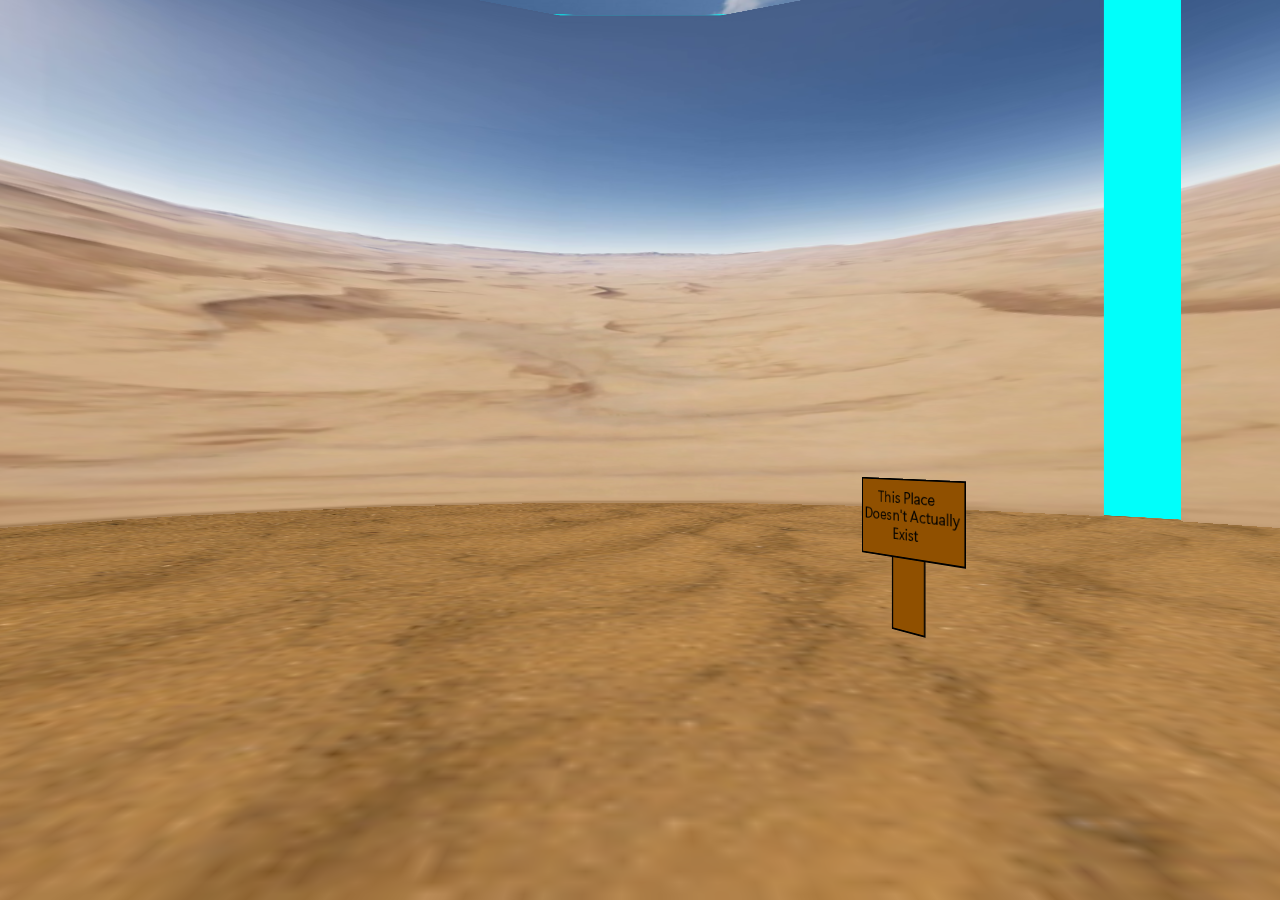
==== commit 8190320e: "immerse" ====
--- a/immerse/index.html
+++ b/immerse/index.html
@@ -124,6 +124,7 @@
                 project.assets = importFile.assets || [];
                 project.assetMap = importFile.assetMap || [];
                 project.spriteMap = importFile.spriteMap || [];
+                project.metadata = importFile.metadata || {};
                 if (importFile.sprites.find(e => e.global)) {
                     const spriteImport = createSprite(null, importFile.sprites.find(e => e.global).name, true, false, importFile.sprites.find(e => e.global).defaults || false, true, false, null, importFile.sprites.find(e => e.global).internalID);
                     getSprite(spriteImport).scripts = importFile.sprites.find(e => e.global).scripts;
@@ -1828,7 +1829,7 @@
     spriteID.style.userSelect = 'none';
     spriteID.style.webkitUserDrag = 'none';
     spriteID.style.touchAction = 'manipulation';
-
+    spriteID.ondragstart = (e) => { e.preventDefault(); return false };
     data.positioned = true;
   }
   let distanceFromCamera = 0;
@@ -1836,7 +1837,25 @@
 
   if (project.options.runtime.renderDistance && globalValues.camera['3d'] && !data.component) {
     const sizeOffset = Maths.max(data.cache.bounds.width * data.width / 100 * globalFunctions.getFixedValue('width'), data.cache.bounds.height * data.height / 100 * globalFunctions.getFixedValue('height')) * data.size / 100;
-    distanceFromCamera = Maths.sqrt(Maths.max(Maths.abs((data.x - globalValues.camera.x)) - sizeOffset, 0) ** 2 + Maths.max(Maths.abs((data.y - globalValues.camera.y)) - sizeOffset, 0) ** 2 + Maths.max(Maths.abs((data.z - globalValues.camera.z)) - sizeOffset, 0) ** 2);
+    function getPos(){
+      const calculatedPos = {
+        x: data.x,
+        y: data.y,
+        z: data.z
+      }
+      let currentParent = data;
+      while(currentParent !== null){
+        currentParent = currentParent.parent;
+        if(currentParent !== null){
+          calculatedPos.x += currentParent.x;
+          calculatedPos.y += currentParent.y;
+          calculatedPos.z += currentParent.z;
+        }
+      }
+      return calculatedPos;
+    }
+    const calculatedPos = getPos();
+    distanceFromCamera = Maths.sqrt(Maths.max(Maths.abs((calculatedPos.x - globalValues.camera.x)) - sizeOffset, 0) ** 2 + Maths.max(Maths.abs((calculatedPos.y - globalValues.camera.y)) - sizeOffset, 0) ** 2 + Maths.max(Maths.abs((calculatedPos.z - globalValues.camera.z)) - sizeOffset, 0) ** 2);
     if (project.options.runtime.renderDistance) fadeAway = distanceFromCamera > project.options.runtime.renderDistance ? 0 : (distanceFromCamera > project.options.runtime.renderDistance - project.options.runtime.renderFadeDistance ? Maths.min((project.options.runtime.renderDistance - distanceFromCamera) / project.options.runtime.renderFadeDistance, 1) : 1);
     // if (project.options.runtime.renderDistance) fadeAway = distanceFromCamera > project.options.runtime.renderDistance - project.options.runtime.renderFadeDistance ? Maths.max(Maths.min(project.options.runtime.renderDistance, project.options.runtime.renderDistance - distanceFromCamera) + project.options.runtime.renderFadeDistance, 0) : 1
   }
@@ -1875,6 +1894,7 @@
   if (project.options.runtime.imageQuality > 0 && !data.component) {
     if (Maths.max(data.imageHeight, data.imageWidth) > project.options.runtime.imageQuality) sizeMultiply = Maths.ceil(Maths.max(data.imageHeight, data.imageWidth) / project.options.runtime.imageQuality);
   }
+  data.cache.sizeMultiply = sizeMultiply;
   if (globalValues.camera.force3D && globalValues.camera['3d']) data['3d'].isEnabled = true;
   const CSSUpdates = {
 
@@ -1882,8 +1902,8 @@
     left: '50%',
     marginLeft: x + 'px',
     marginTop: y + 'px',
-    height: data.imageHeight === null ? 'unset' : Maths.floor(data.imageHeight / sizeMultiply) + 'px',
-    width: data.imageWidth === null ? 'unset' : Maths.floor(data.imageWidth / sizeMultiply) + 'px',
+    height: data.imageHeight === null ? 'unset' : Maths.ceil(data.imageHeight / sizeMultiply) + 'px',
+    width: data.imageWidth === null ? 'unset' : Maths.ceil(data.imageWidth / sizeMultiply) + 'px',
     transform: `${data['3d'].isEnabled ? ` rotateX(${parseFloat((data['3d'].axisY - 90).toFixed(2)) + 0}deg) rotateY(${parseFloat((data['3d'].axisX - 90).toFixed(2)) + 0}deg)` : ``} rotate(${parseFloat((data['3d'].axisZ - 90).toFixed(2)) + 0}deg) translate(${parseFloat(((data.x) * globalFunctions.getFixedValue('width')).toFixed(2)) + 0}px, ${parseFloat((-(data.y) * globalFunctions.getFixedValue('height')).toFixed(2)) + 0}px) ${data['3d'].isEnabled ? ` translateZ(${parseFloat(((data.z) * globalFunctions.getFixedValue('depth')).toFixed(2)) + 0}px) rotateX(${parseFloat((data['3d'].rotateY - 90).toFixed(2)) + 0}deg) rotateY(${parseFloat((data['3d'].rotateX - 90).toFixed(2)) + 0}deg)` : ``} rotate(${parseFloat((data.direction - 90).toFixed(2)) + 0}deg) ${data.model || data['3d'].isEnabled ? `scale3d(${parseFloat((data.size * sizeMultiply / 100 * (data.component ? 1 : globalFunctions.getFixedValue('scale'))).toFixed(2)) + 0}, ${parseFloat((data.size * sizeMultiply / 100 * (data.component ? 1 : globalFunctions.getFixedValue('scale'))).toFixed(2)) + 0}, ${parseFloat((data.size * sizeMultiply / 100 * (data.component ? 1 : globalFunctions.getFixedValue('scale'))).toFixed(2)) + 0})` : `scale(${parseFloat((data.size * sizeMultiply / 100 * (data.component ? 1 : globalFunctions.getFixedValue('scale'))).toFixed(2)) + 0})`} scaleX(${parseFloat((data.width / 100).toFixed(2)) + 0}) scaleY(${parseFloat((data.height / 100).toFixed(2)) + 0}) `,
     transformStyle: globalValues.camera['3d'] ? 'preserve-3d' : 'flat',
     zIndex: globalValues.camera['3d'] ? undefined : (project.engine?.drag && parent.getSelectedSprite() == data.id ? 999999999 : data.layer),
@@ -1982,6 +2002,11 @@
     image.addEventListener('load', (e) => {
       e.currentTarget.classList.remove('noImage');
     });
+    image.addEventListener('load', (e) => {
+      setTimeout(() => {
+        offscreenElements.splice(offscreenElements.indexOf(e.currentTarget), 1);
+      });
+    }, { once: true });
   }
   const spriteParent = parentComponent ? project.sprites.find(e => e && e.internalID == parentComponent) : null;
 
@@ -2404,11 +2429,11 @@
     // window.addEventListener('load', function () {
     // start
 
-        project.start(JSON.parse(unescape(`%7B%22options%22%3A%7B%22defaultLanguage%22%3A%22pillorscript%22%2C%22autosave%22%3Afalse%2C%22rasterise%22%3Afalse%2C%22autoSearch%22%3Atrue%2C%22stageSize%22%3A%7B%22width%22%3A1600%2C%22height%22%3A900%2C%22maintainAspectRatio%22%3Afalse%7D%2C%22runtime%22%3A%7B%22FPS%22%3A60%2C%22CPS%22%3A100%2C%22fpsDrop%22%3A30%2C%22animate%22%3Afalse%2C%22sync%22%3Atrue%2C%22forceSync%22%3Atrue%2C%22fpsAuto%22%3Atrue%2C%22redrawSVG%22%3Atrue%2C%22clock%22%3Atrue%2C%22supportAnimate%22%3Atrue%2C%22supportRepeatUpgrade%22%3Atrue%2C%22renderDistance%22%3A20000%2C%22renderFadeDistance%22%3A500%2C%22executionTime%22%3A5000%2C%22cacheAssets%22%3Afalse%2C%22motionBlur%22%3Atrue%2C%22culling%22%3Afalse%2C%22imageQuality%22%3A1440%7D%2C%22stageBackground%22%3A%22%2300fffb%22%2C%22stageBackgroundEntity%22%3Atrue%7D%2C%22assets%22%3A%5B%7B%22name%22%3A%22asset.svg%22%2C%22path%22%3A%22D%3A/FileShare/Pillor/Windows/package.nw/Assets/Open%20Projects/Tm8gQ2hpbmEucHBmNDEwLjQxMjk3NzU4NTgxMjg0MTA1/asset.svg%22%2C%22shortPath%22%3A%22D%3A/FileShare/Pillor/Windows/package.nw/Assets/Open%20Projects/Tm8gQ2hpbmEucHBmNDEwLjQxMjk3NzU4NTgxMjg0MTA1%22%2C%22relativePath%22%3A%22asset.svg%22%2C%22ext%22%3A%22SVG%22%2C%22extCase%22%3A%22svg%22%2C%22shortName%22%3A%22asset%22%2C%22type%22%3A%22image%22%2C%22id%22%3A0%2C%22parent%22%3Anull%7D%2C%7B%22name%22%3A%22Ground.jpg%22%2C%22path%22%3A%22D%3A/FileShare/Pillor/Windows/package.nw/Assets/Open%20Projects/Tm8gQ2hpbmEucHBmNDEwLjQxMjk3NzU4NTgxMjg0MTA1/Ground.jpg%22%2C%22shortPath%22%3A%22D%3A/FileShare/Pillor/Windows/package.nw/Assets/Open%20Projects/Tm8gQ2hpbmEucHBmNDEwLjQxMjk3NzU4NTgxMjg0MTA1%22%2C%22relativePath%22%3A%22Ground.jpg%22%2C%22ext%22%3A%22JPG%22%2C%22extCase%22%3A%22jpg%22%2C%22shortName%22%3A%22Ground%22%2C%22type%22%3A%22image%22%2C%22id%22%3A1%2C%22parent%22%3Anull%7D%2C%7B%22name%22%3A%22Kevin%20Koala.png%22%2C%22path%22%3A%22D%3A/FileShare/Pillor/Windows/package.nw/Assets/Open%20Projects/Tm8gQ2hpbmEucHBmNDEwLjQxMjk3NzU4NTgxMjg0MTA1/Kevin%20Koala.png%22%2C%22shortPath%22%3A%22D%3A/FileShare/Pillor/Windows/package.nw/Assets/Open%20Projects/Tm8gQ2hpbmEucHBmNDEwLjQxMjk3NzU4NTgxMjg0MTA1%22%2C%22relativePath%22%3A%22Kevin%20Koala.png%22%2C%22ext%22%3A%22PNG%22%2C%22extCase%22%3A%22png%22%2C%22shortName%22%3A%22Kevin%20Koala%22%2C%22type%22%3A%22image%22%2C%22id%22%3A2%2C%22parent%22%3Anull%7D%2C%7B%22name%22%3A%22sky.jpeg%22%2C%22path%22%3A%22D%3A/FileShare/Pillor/Windows/package.nw/Assets/Open%20Projects/Tm8gQ2hpbmEucHBmNDEwLjQxMjk3NzU4NTgxMjg0MTA1/sky.jpeg%22%2C%22shortPath%22%3A%22D%3A/FileShare/Pillor/Windows/package.nw/Assets/Open%20Projects/Tm8gQ2hpbmEucHBmNDEwLjQxMjk3NzU4NTgxMjg0MTA1%22%2C%22relativePath%22%3A%22sky.jpeg%22%2C%22ext%22%3A%22JPEG%22%2C%22extCase%22%3A%22jpeg%22%2C%22shortName%22%3A%22sky%22%2C%22type%22%3A%22image%22%2C%22id%22%3A3%2C%22parent%22%3Anull%7D%2C%7B%22name%22%3A%22Skybox.png%22%2C%22path%22%3A%22D%3A/FileShare/Pillor/Windows/package.nw/Assets/Open%20Projects/Tm8gQ2hpbmEucHBmNDEwLjQxMjk3NzU4NTgxMjg0MTA1/Skybox.png%22%2C%22shortPath%22%3A%22D%3A/FileShare/Pillor/Windows/package.nw/Assets/Open%20Projects/Tm8gQ2hpbmEucHBmNDEwLjQxMjk3NzU4NTgxMjg0MTA1%22%2C%22relativePath%22%3A%22Skybox.png%22%2C%22ext%22%3A%22PNG%22%2C%22extCase%22%3A%22png%22%2C%22shortName%22%3A%22Skybox%22%2C%22type%22%3A%22image%22%2C%22id%22%3A4%2C%22parent%22%3Anull%7D%2C%7B%22name%22%3A%22wp1848524-8k-wallpapers.jpg%22%2C%22path%22%3A%22D%3A/FileShare/Pillor/Windows/package.nw/Assets/Open%20Projects/Tm8gQ2hpbmEucHBmNDEwLjQxMjk3NzU4NTgxMjg0MTA1/wp1848524-8k-wallpapers.jpg%22%2C%22shortPath%22%3A%22D%3A/FileShare/Pillor/Windows/package.nw/Assets/Open%20Projects/Tm8gQ2hpbmEucHBmNDEwLjQxMjk3NzU4NTgxMjg0MTA1%22%2C%22relativePath%22%3A%22wp1848524-8k-wallpapers.jpg%22%2C%22ext%22%3A%22JPG%22%2C%22extCase%22%3A%22jpg%22%2C%22shortName%22%3A%22wp1848524-8k-wallpapers%22%2C%22type%22%3A%22image%22%2C%22id%22%3A5%2C%22parent%22%3Anull%7D%5D%2C%22compiler%22%3A%7B%22variables%22%3A%5B%5D%7D%2C%22exportSettings%22%3A%7B%22exportType%22%3A%22html%22%2C%22assetStore%22%3A%22seperate%22%2C%22protectContext%22%3Afalse%2C%22requireInteraction%22%3Afalse%7D%2C%22sprites%22%3A%5B%7B%22name%22%3A%22Camera%22%2C%22scripts%22%3A%5B%7B%22name%22%3A%22Script0%22%2C%22event%22%3A%22start%22%2C%22code%22%3A%22%22%2C%22JScode%22%3A%22return%20%7B%5Cn%5Ctinit%3A%20async%20%28%29%20%3D%3E%20%7B%5Cn%5Cn%5Ct%7D%2C%5Cn%5CtcycleTick%3A%20async%20%28%29%20%3D%3E%20%7B%5Cn%5Ct%5Ctif%20%28globalValues.keysDown.includes%28%27s%27%29%29%20%7B%5Cn%5Ct%5Ct%5CtglobalValues.camera.z%20+%3D%20Maths.cos%28%28globalValues.camera.rotateX%20-%2090%29%20*%20%28Maths.PI%20/%20180%29%29%20*%2012%3B%5Cn%5Ct%5Ct%5CtglobalValues.camera.x%20-%3D%20Maths.sin%28%28globalValues.camera.rotateX%20-%2090%29%20*%20%28Maths.PI%20/%20180%29%29%20*%2012%3B%5Cn%5Ct%5Ct%7D%5Cn%5Ct%5Ctif%20%28globalValues.keysDown.includes%28%27w%27%29%29%20%7B%5Cn%5Ct%5Ct%5CtglobalValues.camera.z%20+%3D%20Maths.cos%28%28globalValues.camera.rotateX%20-%2090%29%20*%20%28Maths.PI%20/%20180%29%29%20*%20-12%3B%5Cn%5Ct%5Ct%5CtglobalValues.camera.x%20-%3D%20Maths.sin%28%28globalValues.camera.rotateX%20-%2090%29%20*%20%28Maths.PI%20/%20180%29%29%20*%20-12%3B%5Cn%5Ct%5Ct%7D%5Cn%20%20%20%20%20%20%20%20if%20%28globalValues.keysDown.includes%28%27d%27%29%29%20%7B%5Cn%5Ct%5Ct%5CtglobalValues.camera.z%20+%3D%20Maths.cos%28%28globalValues.camera.rotateX%20-%20180%29%20*%20%28Maths.PI%20/%20180%29%29%20*%2012%3B%5Cn%5Ct%5Ct%5CtglobalValues.camera.x%20-%3D%20Maths.sin%28%28globalValues.camera.rotateX%20-%20180%29%20*%20%28Maths.PI%20/%20180%29%29%20*%2012%3B%5Cn%5Ct%5Ct%7D%5Cn%5Ct%5Ctif%20%28globalValues.keysDown.includes%28%27a%27%29%29%20%7B%5Cn%5Ct%5Ct%5CtglobalValues.camera.z%20+%3D%20Maths.cos%28%28globalValues.camera.rotateX%29%20*%20%28Maths.PI%20/%20180%29%29%20*%2012%3B%5Cn%5Ct%5Ct%5CtglobalValues.camera.x%20-%3D%20Maths.sin%28%28globalValues.camera.rotateX%29%20*%20%28Maths.PI%20/%20180%29%29%20*%2012%3B%5Cn%5Ct%5Ct%7D%5Cn%5Ct%5Cn%5Ct%5Ctif%20%28globalValues.keysDown.includes%28%27space%27%29%29%20globalValues.camera.y%20+%3D%2012%3B%5Cn%5Ct%5Ctif%20%28globalValues.keysDown.includes%28%27shift%27%29%29%20globalValues.camera.y%20-%3D%2012%3B%5Cn%5Ct%5Ctif%20%28globalValues.keysDown.includes%28%27arrowup%27%29%29%20globalValues.camera.rotateY%20+%3D%201%3B%5Cn%5Ct%5Ctif%20%28globalValues.keysDown.includes%28%27arrowdown%27%29%29%20globalValues.camera.rotateY%20-%3D%201%3B%5Cn%5Ct%5Ctif%20%28globalValues.keysDown.includes%28%27arrowright%27%29%29%20globalValues.camera.rotateX%20+%3D%201%3B%5Cn%5Ct%5Ctif%20%28globalValues.keysDown.includes%28%27arrowleft%27%29%29%20globalValues.camera.rotateX%20-%3D%201%3B%5Cn%5Cn%5Cn%5Ct%7D%2C%5Cn%5CtframeTick%3A%20async%20%28%29%20%3D%3E%20%7B%5Cn%5Cn%5Ct%7D%5Cn%7D%3B%22%2C%22default%22%3A%22javascript%22%7D%5D%2C%22defaults%22%3A%7B%22x%22%3A0%2C%22y%22%3A-740%2C%22z%22%3A0%2C%22rotateX%22%3A90%2C%22rotateY%22%3A90%2C%22rotateZ%22%3A90%2C%22FOV%22%3A800%2C%223d%22%3Atrue%2C%22force3D%22%3Atrue%2C%22jumpIn%22%3Atrue%7D%2C%22isDemo%22%3Afalse%2C%22global%22%3Atrue%2C%22component%22%3Afalse%2C%22parentComponent%22%3Anull%2C%22internalID%22%3A1%7D%2C%7B%22name%22%3A%22Component%22%2C%22costume%22%3A%22data%3Aimage/svg+xml%3Bbase64%2CPHN2ZyB4bWxucz0iaHR0cDovL3d3dy53My5vcmcvMjAwMC9zdmciLz4%3D%22%2C%22scripts%22%3A%5B%5D%2C%22defaults%22%3A%7B%22costume%22%3A%22data%3Aimage/svg+xml%3Bbase64%2CPHN2ZyB4bWxucz0iaHR0cDovL3d3dy53My5vcmcvMjAwMC9zdmciLz4%3D%22%2C%22direction%22%3A0%2C%22x%22%3A0%2C%22y%22%3A0%2C%22z%22%3A0%2C%22hidden%22%3Afalse%2C%22size%22%3A100%2C%22height%22%3A100%2C%22width%22%3A30%2C%22imageHeight%22%3Anull%2C%22imageWidth%22%3Anull%2C%22layer%22%3A3%2C%22opacity%22%3A100%2C%22hue%22%3A0%2C%22roundness%22%3A0%2C%223d%22%3A%7B%22rotateX%22%3A90%2C%22rotateY%22%3A90%2C%22axisX%22%3A90%2C%22axisY%22%3A90%2C%22axisZ%22%3A90%2C%22isEnabled%22%3Atrue%7D%2C%22texture%22%3A%7B%22costume%22%3Anull%2C%22x%22%3A0%2C%22y%22%3A0%2C%22fill%22%3Afalse%2C%22repeat%22%3Afalse%2C%22size%22%3Anull%7D%7D%2C%22isDemo%22%3Afalse%2C%22component%22%3Atrue%2C%22parentComponent%22%3Anull%2C%22internalID%22%3A2%7D%2C%7B%22name%22%3A%22Object%22%2C%22costume%22%3A%22data%3Aimage/svg+xml%3Bbase64%2CPHN2ZyB4bWxucz0iaHR0cDovL3d3dy53My5vcmcvMjAwMC9zdmciLz4%3D%22%2C%22scripts%22%3A%5B%5D%2C%22defaults%22%3A%7B%22costume%22%3A%22data%3Aimage/svg+xml%3Bbase64%2CPHN2ZyB4bWxucz0iaHR0cDovL3d3dy53My5vcmcvMjAwMC9zdmciLz4%3D%22%2C%22direction%22%3A90%2C%22x%22%3A-3150%2C%22y%22%3A0%2C%22z%22%3A0%2C%22hidden%22%3Afalse%2C%22size%22%3A100%2C%22height%22%3A100%2C%22width%22%3A100%2C%22imageHeight%22%3A4002%2C%22imageWidth%22%3A4002%2C%22layer%22%3A5%2C%22opacity%22%3A100%2C%22hue%22%3A0%2C%22roundness%22%3A92.16685544064714%2C%223d%22%3A%7B%22rotateX%22%3A0%2C%22rotateY%22%3A-90%2C%22axisX%22%3A90%2C%22axisY%22%3A90%2C%22axisZ%22%3A90%2C%22isEnabled%22%3Atrue%7D%2C%22texture%22%3A%7B%22costume%22%3A%22Ground.jpg%22%2C%22x%22%3A0%2C%22y%22%3A50%2C%22fill%22%3Atrue%2C%22repeat%22%3Afalse%2C%22size%22%3A100%7D%7D%2C%22isDemo%22%3Afalse%2C%22component%22%3Afalse%2C%22parentComponent%22%3A2%2C%22internalID%22%3A3%7D%2C%7B%22name%22%3A%22Object1%22%2C%22costume%22%3A%22data%3Aimage/svg+xml%3Bbase64%2CPHN2ZyB4bWxucz0iaHR0cDovL3d3dy53My5vcmcvMjAwMC9zdmciLz4%3D%22%2C%22scripts%22%3A%5B%5D%2C%22defaults%22%3A%7B%22costume%22%3A%22data%3Aimage/svg+xml%3Bbase64%2CPHN2ZyB4bWxucz0iaHR0cDovL3d3dy53My5vcmcvMjAwMC9zdmciLz4%3D%22%2C%22direction%22%3A90%2C%22x%22%3A3167.6888064907257%2C%22y%22%3A0%2C%22z%22%3A0%2C%22hidden%22%3Afalse%2C%22size%22%3A100%2C%22height%22%3A100%2C%22width%22%3A100%2C%22imageHeight%22%3A4002%2C%22imageWidth%22%3A4002%2C%22layer%22%3A7%2C%22opacity%22%3A100%2C%22hue%22%3A0%2C%22roundness%22%3A92.16685544064714%2C%223d%22%3A%7B%22rotateX%22%3A180%2C%22rotateY%22%3A90%2C%22axisX%22%3A90%2C%22axisY%22%3A90%2C%22axisZ%22%3A90%2C%22isEnabled%22%3Atrue%7D%2C%22texture%22%3A%7B%22costume%22%3A%22sky.jpeg%22%2C%22x%22%3A0%2C%22y%22%3A50%2C%22fill%22%3Atrue%2C%22repeat%22%3Afalse%2C%22size%22%3Anull%7D%7D%2C%22isDemo%22%3Afalse%2C%22component%22%3Afalse%2C%22parentComponent%22%3A2%2C%22internalID%22%3A4%7D%2C%7B%22name%22%3A%22Object2%22%2C%22costume%22%3A%22data%3Aimage/svg+xml%3Bbase64%2CPHN2ZyB4bWxucz0iaHR0cDovL3d3dy53My5vcmcvMjAwMC9zdmciLz4%3D%22%2C%22scripts%22%3A%5B%5D%2C%22defaults%22%3A%7B%22costume%22%3A%22data%3Aimage/svg+xml%3Bbase64%2CPHN2ZyB4bWxucz0iaHR0cDovL3d3dy53My5vcmcvMjAwMC9zdmciLz4%3D%22%2C%22direction%22%3A90%2C%22x%22%3A0%2C%22y%22%3A0%2C%22z%22%3A2000%2C%22hidden%22%3Afalse%2C%22size%22%3A100%2C%22height%22%3A100%2C%22width%22%3A100%2C%22imageHeight%22%3A635.5377612981451%2C%22imageWidth%22%3A6337.377612981451%2C%22layer%22%3A9%2C%22opacity%22%3A100%2C%22hue%22%3A0%2C%22roundness%22%3A0%2C%223d%22%3A%7B%22rotateX%22%3A90%2C%22rotateY%22%3A90%2C%22axisX%22%3A90%2C%22axisY%22%3A90%2C%22axisZ%22%3A90%2C%22isEnabled%22%3Atrue%7D%2C%22texture%22%3A%7B%22costume%22%3A%22Skybox.png%22%2C%22x%22%3A0%2C%22y%22%3A-50%2C%22fill%22%3Atrue%2C%22repeat%22%3Afalse%2C%22size%22%3Anull%7D%7D%2C%22isDemo%22%3Afalse%2C%22component%22%3Afalse%2C%22parentComponent%22%3A2%2C%22internalID%22%3A5%7D%2C%7B%22name%22%3A%22Object3%22%2C%22costume%22%3A%22data%3Aimage/svg+xml%3Bbase64%2CPHN2ZyB4bWxucz0iaHR0cDovL3d3dy53My5vcmcvMjAwMC9zdmciLz4%3D%22%2C%22scripts%22%3A%5B%5D%2C%22defaults%22%3A%7B%22costume%22%3A%22data%3Aimage/svg+xml%3Bbase64%2CPHN2ZyB4bWxucz0iaHR0cDovL3d3dy53My5vcmcvMjAwMC9zdmciLz4%3D%22%2C%22direction%22%3A90%2C%22x%22%3A0%2C%22y%22%3A0%2C%22z%22%3A2000%2C%22hidden%22%3Afalse%2C%22size%22%3A100%2C%22height%22%3A100%2C%22width%22%3A100%2C%22imageHeight%22%3A635.5377612981451%2C%22imageWidth%22%3A6337.377612981451%2C%22layer%22%3A11%2C%22opacity%22%3A100%2C%22hue%22%3A0%2C%22roundness%22%3A0%2C%223d%22%3A%7B%22rotateX%22%3A90%2C%22rotateY%22%3A90%2C%22axisX%22%3A90%2C%22axisY%22%3A90%2C%22axisZ%22%3A90%2C%22isEnabled%22%3Atrue%7D%2C%22texture%22%3A%7B%22costume%22%3A%22Skybox.png%22%2C%22x%22%3A0%2C%22y%22%3A-50%2C%22fill%22%3Atrue%2C%22repeat%22%3Afalse%2C%22size%22%3Anull%7D%7D%2C%22isDemo%22%3Afalse%2C%22component%22%3Afalse%2C%22parentComponent%22%3A2%2C%22internalID%22%3A6%7D%2C%7B%22name%22%3A%22Object4%22%2C%22costume%22%3A%22data%3Aimage/svg+xml%3Bbase64%2CPHN2ZyB4bWxucz0iaHR0cDovL3d3dy53My5vcmcvMjAwMC9zdmciLz4%3D%22%2C%22scripts%22%3A%5B%5D%2C%22defaults%22%3A%7B%22costume%22%3A%22data%3Aimage/svg+xml%3Bbase64%2CPHN2ZyB4bWxucz0iaHR0cDovL3d3dy53My5vcmcvMjAwMC9zdmciLz4%3D%22%2C%22direction%22%3A90%2C%22x%22%3A0%2C%22y%22%3A0%2C%22z%22%3A2000%2C%22hidden%22%3Afalse%2C%22size%22%3A100%2C%22height%22%3A100%2C%22width%22%3A100%2C%22imageHeight%22%3A635.5377612981451%2C%22imageWidth%22%3A6337.377612981451%2C%22layer%22%3A13%2C%22opacity%22%3A100%2C%22hue%22%3A0%2C%22roundness%22%3A0%2C%223d%22%3A%7B%22rotateX%22%3A90%2C%22rotateY%22%3A90%2C%22axisX%22%3A90%2C%22axisY%22%3A126%2C%22axisZ%22%3A90%2C%22isEnabled%22%3Atrue%7D%2C%22texture%22%3A%7B%22costume%22%3A%22Skybox.png%22%2C%22x%22%3A0%2C%22y%22%3A-39.473684210526315%2C%22fill%22%3Atrue%2C%22repeat%22%3Afalse%2C%22size%22%3Anull%7D%7D%2C%22isDemo%22%3Afalse%2C%22component%22%3Afalse%2C%22parentComponent%22%3A2%2C%22internalID%22%3A7%7D%2C%7B%22name%22%3A%22Object5%22%2C%22costume%22%3A%22data%3Aimage/svg+xml%3Bbase64%2CPHN2ZyB4bWxucz0iaHR0cDovL3d3dy53My5vcmcvMjAwMC9zdmciLz4%3D%22%2C%22scripts%22%3A%5B%5D%2C%22defaults%22%3A%7B%22costume%22%3A%22data%3Aimage/svg+xml%3Bbase64%2CPHN2ZyB4bWxucz0iaHR0cDovL3d3dy53My5vcmcvMjAwMC9zdmciLz4%3D%22%2C%22direction%22%3A90%2C%22x%22%3A0%2C%22y%22%3A0%2C%22z%22%3A2000%2C%22hidden%22%3Afalse%2C%22size%22%3A100%2C%22height%22%3A100%2C%22width%22%3A100%2C%22imageHeight%22%3A635.5377612981451%2C%22imageWidth%22%3A6337.377612981451%2C%22layer%22%3A15%2C%22opacity%22%3A100%2C%22hue%22%3A0%2C%22roundness%22%3A0%2C%223d%22%3A%7B%22rotateX%22%3A90%2C%22rotateY%22%3A90%2C%22axisX%22%3A90%2C%22axisY%22%3A144%2C%22axisZ%22%3A90%2C%22isEnabled%22%3Atrue%7D%2C%22texture%22%3A%7B%22costume%22%3A%22Skybox.png%22%2C%22x%22%3A0%2C%22y%22%3A-34.21052631578948%2C%22fill%22%3Atrue%2C%22repeat%22%3Afalse%2C%22size%22%3A100%7D%7D%2C%22isDemo%22%3Afalse%2C%22component%22%3Afalse%2C%22parentComponent%22%3A2%2C%22internalID%22%3A8%7D%2C%7B%22name%22%3A%22Object6%22%2C%22costume%22%3A%22data%3Aimage/svg+xml%3Bbase64%2CPHN2ZyB4bWxucz0iaHR0cDovL3d3dy53My5vcmcvMjAwMC9zdmciLz4%3D%22%2C%22scripts%22%3A%5B%5D%2C%22defaults%22%3A%7B%22costume%22%3A%22data%3Aimage/svg+xml%3Bbase64%2CPHN2ZyB4bWxucz0iaHR0cDovL3d3dy53My5vcmcvMjAwMC9zdmciLz4%3D%22%2C%22direction%22%3A90%2C%22x%22%3A0%2C%22y%22%3A0%2C%22z%22%3A2000%2C%22hidden%22%3Afalse%2C%22size%22%3A100%2C%22height%22%3A100%2C%22width%22%3A100%2C%22imageHeight%22%3A635.5377612981451%2C%22imageWidth%22%3A6337.377612981451%2C%22layer%22%3A17%2C%22opacity%22%3A100%2C%22hue%22%3A0%2C%22roundness%22%3A0%2C%223d%22%3A%7B%22rotateX%22%3A90%2C%22rotateY%22%3A90%2C%22axisX%22%3A90%2C%22axisY%22%3A162%2C%22axisZ%22%3A90%2C%22isEnabled%22%3Atrue%7D%2C%22texture%22%3A%7B%22costume%22%3A%22Skybox.png%22%2C%22x%22%3A0%2C%22y%22%3A-28.94736842105263%2C%22fill%22%3Atrue%2C%22repeat%22%3Afalse%2C%22size%22%3Anull%7D%7D%2C%22isDemo%22%3Afalse%2C%22component%22%3Afalse%2C%22parentComponent%22%3A2%2C%22internalID%22%3A9%7D%2C%7B%22name%22%3A%22Object7%22%2C%22costume%22%3A%22data%3Aimage/svg+xml%3Bbase64%2CPHN2ZyB4bWxucz0iaHR0cDovL3d3dy53My5vcmcvMjAwMC9zdmciLz4%3D%22%2C%22scripts%22%3A%5B%5D%2C%22defaults%22%3A%7B%22costume%22%3A%22data%3Aimage/svg+xml%3Bbase64%2CPHN2ZyB4bWxucz0iaHR0cDovL3d3dy53My5vcmcvMjAwMC9zdmciLz4%3D%22%2C%22direction%22%3A90%2C%22x%22%3A0%2C%22y%22%3A0%2C%22z%22%3A2000%2C%22hidden%22%3Afalse%2C%22size%22%3A100%2C%22height%22%3A100%2C%22width%22%3A100%2C%22imageHeight%22%3A635.5377612981451%2C%22imageWidth%22%3A6337.377612981451%2C%22layer%22%3A19%2C%22opacity%22%3A100%2C%22hue%22%3A0%2C%22roundness%22%3A0%2C%223d%22%3A%7B%22rotateX%22%3A90%2C%22rotateY%22%3A90%2C%22axisX%22%3A90%2C%22axisY%22%3A180%2C%22axisZ%22%3A90%2C%22isEnabled%22%3Atrue%7D%2C%22texture%22%3A%7B%22costume%22%3A%22Skybox.png%22%2C%22x%22%3A0%2C%22y%22%3A-23.68421052631578%2C%22fill%22%3Atrue%2C%22repeat%22%3Afalse%2C%22size%22%3Anull%7D%7D%2C%22isDemo%22%3Afalse%2C%22component%22%3Afalse%2C%22parentComponent%22%3A2%2C%22internalID%22%3A10%7D%2C%7B%22name%22%3A%22Object8%22%2C%22costume%22%3A%22data%3Aimage/svg+xml%3Bbase64%2CPHN2ZyB4bWxucz0iaHR0cDovL3d3dy53My5vcmcvMjAwMC9zdmciLz4%3D%22%2C%22scripts%22%3A%5B%5D%2C%22defaults%22%3A%7B%22costume%22%3A%22data%3Aimage/svg+xml%3Bbase64%2CPHN2ZyB4bWxucz0iaHR0cDovL3d3dy53My5vcmcvMjAwMC9zdmciLz4%3D%22%2C%22direction%22%3A90%2C%22x%22%3A0%2C%22y%22%3A0%2C%22z%22%3A2000%2C%22hidden%22%3Afalse%2C%22size%22%3A100%2C%22height%22%3A100%2C%22width%22%3A100%2C%22imageHeight%22%3A635.5377612981451%2C%22imageWidth%22%3A6337.377612981451%2C%22layer%22%3A21%2C%22opacity%22%3A100%2C%22hue%22%3A0%2C%22roundness%22%3A0%2C%223d%22%3A%7B%22rotateX%22%3A90%2C%22rotateY%22%3A90%2C%22axisX%22%3A90%2C%22axisY%22%3A198%2C%22axisZ%22%3A90%2C%22isEnabled%22%3Atrue%7D%2C%22texture%22%3A%7B%22costume%22%3A%22Skybox.png%22%2C%22x%22%3A0%2C%22y%22%3A-18.421052631578945%2C%22fill%22%3Atrue%2C%22repeat%22%3Afalse%2C%22size%22%3Anull%7D%7D%2C%22isDemo%22%3Afalse%2C%22component%22%3Afalse%2C%22parentComponent%22%3A2%2C%22internalID%22%3A11%7D%2C%7B%22name%22%3A%22Object9%22%2C%22costume%22%3A%22data%3Aimage/svg+xml%3Bbase64%2CPHN2ZyB4bWxucz0iaHR0cDovL3d3dy53My5vcmcvMjAwMC9zdmciLz4%3D%22%2C%22scripts%22%3A%5B%5D%2C%22defaults%22%3A%7B%22costume%22%3A%22data%3Aimage/svg+xml%3Bbase64%2CPHN2ZyB4bWxucz0iaHR0cDovL3d3dy53My5vcmcvMjAwMC9zdmciLz4%3D%22%2C%22direction%22%3A90%2C%22x%22%3A0%2C%22y%22%3A0%2C%22z%22%3A2000%2C%22hidden%22%3Afalse%2C%22size%22%3A100%2C%22height%22%3A100%2C%22width%22%3A100%2C%22imageHeight%22%3A635.5377612981451%2C%22imageWidth%22%3A6337.377612981451%2C%22layer%22%3A23%2C%22opacity%22%3A100%2C%22hue%22%3A0%2C%22roundness%22%3A0%2C%223d%22%3A%7B%22rotateX%22%3A90%2C%22rotateY%22%3A90%2C%22axisX%22%3A90%2C%22axisY%22%3A216%2C%22axisZ%22%3A90%2C%22isEnabled%22%3Atrue%7D%2C%22texture%22%3A%7B%22costume%22%3A%22Skybox.png%22%2C%22x%22%3A0%2C%22y%22%3A-13.157894736842103%2C%22fill%22%3Atrue%2C%22repeat%22%3Afalse%2C%22size%22%3Anull%7D%7D%2C%22isDemo%22%3Afalse%2C%22component%22%3Afalse%2C%22parentComponent%22%3A2%2C%22internalID%22%3A12%7D%2C%7B%22name%22%3A%22Object10%22%2C%22costume%22%3A%22data%3Aimage/svg+xml%3Bbase64%2CPHN2ZyB4bWxucz0iaHR0cDovL3d3dy53My5vcmcvMjAwMC9zdmciLz4%3D%22%2C%22scripts%22%3A%5B%5D%2C%22defaults%22%3A%7B%22costume%22%3A%22data%3Aimage/svg+xml%3Bbase64%2CPHN2ZyB4bWxucz0iaHR0cDovL3d3dy53My5vcmcvMjAwMC9zdmciLz4%3D%22%2C%22direction%22%3A90%2C%22x%22%3A0%2C%22y%22%3A0%2C%22z%22%3A2000%2C%22hidden%22%3Afalse%2C%22size%22%3A100%2C%22height%22%3A100%2C%22width%22%3A100%2C%22imageHeight%22%3A635.5377612981451%2C%22imageWidth%22%3A6337.377612981451%2C%22layer%22%3A25%2C%22opacity%22%3A100%2C%22hue%22%3A0%2C%22roundness%22%3A0%2C%223d%22%3A%7B%22rotateX%22%3A90%2C%22rotateY%22%3A90%2C%22axisX%22%3A90%2C%22axisY%22%3A234%2C%22axisZ%22%3A90%2C%22isEnabled%22%3Atrue%7D%2C%22texture%22%3A%7B%22costume%22%3A%22Skybox.png%22%2C%22x%22%3A0%2C%22y%22%3A-7.89473684210526%2C%22fill%22%3Atrue%2C%22repeat%22%3Afalse%2C%22size%22%3Anull%7D%7D%2C%22isDemo%22%3Afalse%2C%22component%22%3Afalse%2C%22parentComponent%22%3A2%2C%22internalID%22%3A13%7D%2C%7B%22name%22%3A%22Object11%22%2C%22costume%22%3A%22data%3Aimage/svg+xml%3Bbase64%2CPHN2ZyB4bWxucz0iaHR0cDovL3d3dy53My5vcmcvMjAwMC9zdmciLz4%3D%22%2C%22scripts%22%3A%5B%5D%2C%22defaults%22%3A%7B%22costume%22%3A%22data%3Aimage/svg+xml%3Bbase64%2CPHN2ZyB4bWxucz0iaHR0cDovL3d3dy53My5vcmcvMjAwMC9zdmciLz4%3D%22%2C%22direction%22%3A90%2C%22x%22%3A0%2C%22y%22%3A0%2C%22z%22%3A2000%2C%22hidden%22%3Afalse%2C%22size%22%3A100%2C%22height%22%3A100%2C%22width%22%3A100%2C%22imageHeight%22%3A635.5377612981451%2C%22imageWidth%22%3A6337.377612981451%2C%22layer%22%3A27%2C%22opacity%22%3A100%2C%22hue%22%3A0%2C%22roundness%22%3A0%2C%223d%22%3A%7B%22rotateX%22%3A90%2C%22rotateY%22%3A90%2C%22axisX%22%3A90%2C%22axisY%22%3A252%2C%22axisZ%22%3A90%2C%22isEnabled%22%3Atrue%7D%2C%22texture%22%3A%7B%22costume%22%3A%22Skybox.png%22%2C%22x%22%3A0%2C%22y%22%3A-2.6315789473684177%2C%22fill%22%3Atrue%2C%22repeat%22%3Afalse%2C%22size%22%3Anull%7D%7D%2C%22isDemo%22%3Afalse%2C%22component%22%3Afalse%2C%22parentComponent%22%3A2%2C%22internalID%22%3A14%7D%2C%7B%22name%22%3A%22Object12%22%2C%22costume%22%3A%22data%3Aimage/svg+xml%3Bbase64%2CPHN2ZyB4bWxucz0iaHR0cDovL3d3dy53My5vcmcvMjAwMC9zdmciLz4%3D%22%2C%22scripts%22%3A%5B%5D%2C%22defaults%22%3A%7B%22costume%22%3A%22data%3Aimage/svg+xml%3Bbase64%2CPHN2ZyB4bWxucz0iaHR0cDovL3d3dy53My5vcmcvMjAwMC9zdmciLz4%3D%22%2C%22direction%22%3A90%2C%22x%22%3A0%2C%22y%22%3A0%2C%22z%22%3A2000%2C%22hidden%22%3Afalse%2C%22size%22%3A100%2C%22height%22%3A100%2C%22width%22%3A100%2C%22imageHeight%22%3A635.5377612981451%2C%22imageWidth%22%3A6337.377612981451%2C%22layer%22%3A29%2C%22opacity%22%3A100%2C%22hue%22%3A0%2C%22roundness%22%3A0%2C%223d%22%3A%7B%22rotateX%22%3A90%2C%22rotateY%22%3A90%2C%22axisX%22%3A90%2C%22axisY%22%3A270%2C%22axisZ%22%3A90%2C%22isEnabled%22%3Atrue%7D%2C%22texture%22%3A%7B%22costume%22%3A%22Skybox.png%22%2C%22x%22%3A0%2C%22y%22%3A2.631578947368425%2C%22fill%22%3Atrue%2C%22repeat%22%3Afalse%2C%22size%22%3Anull%7D%7D%2C%22isDemo%22%3Afalse%2C%22component%22%3Afalse%2C%22parentComponent%22%3A2%2C%22internalID%22%3A15%7D%2C%7B%22name%22%3A%22Object13%22%2C%22costume%22%3A%22data%3Aimage/svg+xml%3Bbase64%2CPHN2ZyB4bWxucz0iaHR0cDovL3d3dy53My5vcmcvMjAwMC9zdmciLz4%3D%22%2C%22scripts%22%3A%5B%5D%2C%22defaults%22%3A%7B%22costume%22%3A%22data%3Aimage/svg+xml%3Bbase64%2CPHN2ZyB4bWxucz0iaHR0cDovL3d3dy53My5vcmcvMjAwMC9zdmciLz4%3D%22%2C%22direction%22%3A90%2C%22x%22%3A0%2C%22y%22%3A0%2C%22z%22%3A2000%2C%22hidden%22%3Afalse%2C%22size%22%3A100%2C%22height%22%3A100%2C%22width%22%3A100%2C%22imageHeight%22%3A635.5377612981451%2C%22imageWidth%22%3A6337.377612981451%2C%22layer%22%3A31%2C%22opacity%22%3A100%2C%22hue%22%3A0%2C%22roundness%22%3A0%2C%223d%22%3A%7B%22rotateX%22%3A90%2C%22rotateY%22%3A90%2C%22axisX%22%3A90%2C%22axisY%22%3A288%2C%22axisZ%22%3A90%2C%22isEnabled%22%3Atrue%7D%2C%22texture%22%3A%7B%22costume%22%3A%22Skybox.png%22%2C%22x%22%3A0%2C%22y%22%3A7.894736842105267%2C%22fill%22%3Atrue%2C%22repeat%22%3Afalse%2C%22size%22%3Anull%7D%7D%2C%22isDemo%22%3Afalse%2C%22component%22%3Afalse%2C%22parentComponent%22%3A2%2C%22internalID%22%3A16%7D%2C%7B%22name%22%3A%22Object14%22%2C%22costume%22%3A%22data%3Aimage/svg+xml%3Bbase64%2CPHN2ZyB4bWxucz0iaHR0cDovL3d3dy53My5vcmcvMjAwMC9zdmciLz4%3D%22%2C%22scripts%22%3A%5B%5D%2C%22defaults%22%3A%7B%22costume%22%3A%22data%3Aimage/svg+xml%3Bbase64%2CPHN2ZyB4bWxucz0iaHR0cDovL3d3dy53My5vcmcvMjAwMC9zdmciLz4%3D%22%2C%22direction%22%3A90%2C%22x%22%3A0%2C%22y%22%3A0%2C%22z%22%3A2000%2C%22hidden%22%3Afalse%2C%22size%22%3A100%2C%22height%22%3A100%2C%22width%22%3A100%2C%22imageHeight%22%3A635.5377612981451%2C%22imageWidth%22%3A6337.377612981451%2C%22layer%22%3A33%2C%22opacity%22%3A100%2C%22hue%22%3A0%2C%22roundness%22%3A0%2C%223d%22%3A%7B%22rotateX%22%3A90%2C%22rotateY%22%3A90%2C%22axisX%22%3A90%2C%22axisY%22%3A306%2C%22axisZ%22%3A90%2C%22isEnabled%22%3Atrue%7D%2C%22texture%22%3A%7B%22costume%22%3A%22Skybox.png%22%2C%22x%22%3A0%2C%22y%22%3A13.15789473684211%2C%22fill%22%3Atrue%2C%22repeat%22%3Afalse%2C%22size%22%3Anull%7D%7D%2C%22isDemo%22%3Afalse%2C%22component%22%3Afalse%2C%22parentComponent%22%3A2%2C%22internalID%22%3A17%7D%2C%7B%22name%22%3A%22Object15%22%2C%22costume%22%3A%22data%3Aimage/svg+xml%3Bbase64%2CPHN2ZyB4bWxucz0iaHR0cDovL3d3dy53My5vcmcvMjAwMC9zdmciLz4%3D%22%2C%22scripts%22%3A%5B%5D%2C%22defaults%22%3A%7B%22costume%22%3A%22data%3Aimage/svg+xml%3Bbase64%2CPHN2ZyB4bWxucz0iaHR0cDovL3d3dy53My5vcmcvMjAwMC9zdmciLz4%3D%22%2C%22direction%22%3A90%2C%22x%22%3A0%2C%22y%22%3A0%2C%22z%22%3A2000%2C%22hidden%22%3Afalse%2C%22size%22%3A100%2C%22height%22%3A100%2C%22width%22%3A100%2C%22imageHeight%22%3A635.5377612981451%2C%22imageWidth%22%3A6337.377612981451%2C%22layer%22%3A35%2C%22opacity%22%3A100%2C%22hue%22%3A0%2C%22roundness%22%3A0%2C%223d%22%3A%7B%22rotateX%22%3A90%2C%22rotateY%22%3A90%2C%22axisX%22%3A90%2C%22axisY%22%3A324%2C%22axisZ%22%3A90%2C%22isEnabled%22%3Atrue%7D%2C%22texture%22%3A%7B%22costume%22%3A%22Skybox.png%22%2C%22x%22%3A0%2C%22y%22%3A18.42105263157896%2C%22fill%22%3Atrue%2C%22repeat%22%3Afalse%2C%22size%22%3Anull%7D%7D%2C%22isDemo%22%3Afalse%2C%22component%22%3Afalse%2C%22parentComponent%22%3A2%2C%22internalID%22%3A18%7D%2C%7B%22name%22%3A%22Object16%22%2C%22costume%22%3A%22data%3Aimage/svg+xml%3Bbase64%2CPHN2ZyB4bWxucz0iaHR0cDovL3d3dy53My5vcmcvMjAwMC9zdmciLz4%3D%22%2C%22scripts%22%3A%5B%5D%2C%22defaults%22%3A%7B%22costume%22%3A%22data%3Aimage/svg+xml%3Bbase64%2CPHN2ZyB4bWxucz0iaHR0cDovL3d3dy53My5vcmcvMjAwMC9zdmciLz4%3D%22%2C%22direction%22%3A90%2C%22x%22%3A0%2C%22y%22%3A0%2C%22z%22%3A2000%2C%22hidden%22%3Afalse%2C%22size%22%3A100%2C%22height%22%3A100%2C%22width%22%3A100%2C%22imageHeight%22%3A635.5377612981451%2C%22imageWidth%22%3A6337.377612981451%2C%22layer%22%3A37%2C%22opacity%22%3A100%2C%22hue%22%3A0%2C%22roundness%22%3A0%2C%223d%22%3A%7B%22rotateX%22%3A90%2C%22rotateY%22%3A90%2C%22axisX%22%3A90%2C%22axisY%22%3A342%2C%22axisZ%22%3A90%2C%22isEnabled%22%3Atrue%7D%2C%22texture%22%3A%7B%22costume%22%3A%22Skybox.png%22%2C%22x%22%3A0%2C%22y%22%3A23.684210526315795%2C%22fill%22%3Atrue%2C%22repeat%22%3Afalse%2C%22size%22%3Anull%7D%7D%2C%22isDemo%22%3Afalse%2C%22component%22%3Afalse%2C%22parentComponent%22%3A2%2C%22internalID%22%3A19%7D%2C%7B%22name%22%3A%22Object17%22%2C%22costume%22%3A%22data%3Aimage/svg+xml%3Bbase64%2CPHN2ZyB4bWxucz0iaHR0cDovL3d3dy53My5vcmcvMjAwMC9zdmciLz4%3D%22%2C%22scripts%22%3A%5B%5D%2C%22defaults%22%3A%7B%22costume%22%3A%22data%3Aimage/svg+xml%3Bbase64%2CPHN2ZyB4bWxucz0iaHR0cDovL3d3dy53My5vcmcvMjAwMC9zdmciLz4%3D%22%2C%22direction%22%3A90%2C%22x%22%3A0%2C%22y%22%3A0%2C%22z%22%3A2000%2C%22hidden%22%3Afalse%2C%22size%22%3A100%2C%22height%22%3A100%2C%22width%22%3A100%2C%22imageHeight%22%3A635.5377612981451%2C%22imageWidth%22%3A6337.377612981451%2C%22layer%22%3A39%2C%22opacity%22%3A100%2C%22hue%22%3A0%2C%22roundness%22%3A0%2C%223d%22%3A%7B%22rotateX%22%3A90%2C%22rotateY%22%3A90%2C%22axisX%22%3A90%2C%22axisY%22%3A360%2C%22axisZ%22%3A90%2C%22isEnabled%22%3Atrue%7D%2C%22texture%22%3A%7B%22costume%22%3A%22Skybox.png%22%2C%22x%22%3A0%2C%22y%22%3A28.94736842105263%2C%22fill%22%3Atrue%2C%22repeat%22%3Afalse%2C%22size%22%3Anull%7D%7D%2C%22isDemo%22%3Afalse%2C%22component%22%3Afalse%2C%22parentComponent%22%3A2%2C%22internalID%22%3A20%7D%2C%7B%22name%22%3A%22Object18%22%2C%22costume%22%3A%22data%3Aimage/svg+xml%3Bbase64%2CPHN2ZyB4bWxucz0iaHR0cDovL3d3dy53My5vcmcvMjAwMC9zdmciLz4%3D%22%2C%22scripts%22%3A%5B%5D%2C%22defaults%22%3A%7B%22costume%22%3A%22data%3Aimage/svg+xml%3Bbase64%2CPHN2ZyB4bWxucz0iaHR0cDovL3d3dy53My5vcmcvMjAwMC9zdmciLz4%3D%22%2C%22direction%22%3A90%2C%22x%22%3A0%2C%22y%22%3A0%2C%22z%22%3A2000%2C%22hidden%22%3Afalse%2C%22size%22%3A100%2C%22height%22%3A100%2C%22width%22%3A100%2C%22imageHeight%22%3A635.5377612981451%2C%22imageWidth%22%3A6337.377612981451%2C%22layer%22%3A41%2C%22opacity%22%3A100%2C%22hue%22%3A0%2C%22roundness%22%3A0%2C%223d%22%3A%7B%22rotateX%22%3A90%2C%22rotateY%22%3A90%2C%22axisX%22%3A90%2C%22axisY%22%3A378%2C%22axisZ%22%3A90%2C%22isEnabled%22%3Atrue%7D%2C%22texture%22%3A%7B%22costume%22%3A%22Skybox.png%22%2C%22x%22%3A0%2C%22y%22%3A34.21052631578948%2C%22fill%22%3Atrue%2C%22repeat%22%3Afalse%2C%22size%22%3Anull%7D%7D%2C%22isDemo%22%3Afalse%2C%22component%22%3Afalse%2C%22parentComponent%22%3A2%2C%22internalID%22%3A21%7D%2C%7B%22name%22%3A%22Object19%22%2C%22costume%22%3A%22data%3Aimage/svg+xml%3Bbase64%2CPHN2ZyB4bWxucz0iaHR0cDovL3d3dy53My5vcmcvMjAwMC9zdmciLz4%3D%22%2C%22scripts%22%3A%5B%5D%2C%22defaults%22%3A%7B%22costume%22%3A%22data%3Aimage/svg+xml%3Bbase64%2CPHN2ZyB4bWxucz0iaHR0cDovL3d3dy53My5vcmcvMjAwMC9zdmciLz4%3D%22%2C%22direction%22%3A90%2C%22x%22%3A0%2C%22y%22%3A0%2C%22z%22%3A2000%2C%22hidden%22%3Afalse%2C%22size%22%3A100%2C%22height%22%3A100%2C%22width%22%3A100%2C%22imageHeight%22%3A635.5377612981451%2C%22imageWidth%22%3A6337.377612981451%2C%22layer%22%3A43%2C%22opacity%22%3A100%2C%22hue%22%3A0%2C%22roundness%22%3A0%2C%223d%22%3A%7B%22rotateX%22%3A90%2C%22rotateY%22%3A90%2C%22axisX%22%3A90%2C%22axisY%22%3A396%2C%22axisZ%22%3A90%2C%22isEnabled%22%3Atrue%7D%2C%22texture%22%3A%7B%22costume%22%3A%22Skybox.png%22%2C%22x%22%3A0%2C%22y%22%3A39.47368421052633%2C%22fill%22%3Atrue%2C%22repeat%22%3Afalse%2C%22size%22%3Anull%7D%7D%2C%22isDemo%22%3Afalse%2C%22component%22%3Afalse%2C%22parentComponent%22%3A2%2C%22internalID%22%3A22%7D%2C%7B%22name%22%3A%22Object20%22%2C%22costume%22%3A%22data%3Aimage/svg+xml%3Bbase64%2CPHN2ZyB4bWxucz0iaHR0cDovL3d3dy53My5vcmcvMjAwMC9zdmciLz4%3D%22%2C%22scripts%22%3A%5B%5D%2C%22defaults%22%3A%7B%22costume%22%3A%22data%3Aimage/svg+xml%3Bbase64%2CPHN2ZyB4bWxucz0iaHR0cDovL3d3dy53My5vcmcvMjAwMC9zdmciLz4%3D%22%2C%22direction%22%3A90%2C%22x%22%3A0%2C%22y%22%3A0%2C%22z%22%3A2000%2C%22hidden%22%3Afalse%2C%22size%22%3A100%2C%22height%22%3A100%2C%22width%22%3A100%2C%22imageHeight%22%3A635.5377612981451%2C%22imageWidth%22%3A6337.377612981451%2C%22layer%22%3A45%2C%22opacity%22%3A100%2C%22hue%22%3A0%2C%22roundness%22%3A0%2C%223d%22%3A%7B%22rotateX%22%3A90%2C%22rotateY%22%3A90%2C%22axisX%22%3A90%2C%22axisY%22%3A414%2C%22axisZ%22%3A90%2C%22isEnabled%22%3Atrue%7D%2C%22texture%22%3A%7B%22costume%22%3A%22Skybox.png%22%2C%22x%22%3A0%2C%22y%22%3A44.736842105263165%2C%22fill%22%3Atrue%2C%22repeat%22%3Afalse%2C%22size%22%3Anull%7D%7D%2C%22isDemo%22%3Afalse%2C%22component%22%3Afalse%2C%22parentComponent%22%3A2%2C%22internalID%22%3A23%7D%2C%7B%22name%22%3A%22Object21%22%2C%22costume%22%3A%22data%3Aimage/svg+xml%3Bbase64%2CPHN2ZyB4bWxucz0iaHR0cDovL3d3dy53My5vcmcvMjAwMC9zdmciLz4%3D%22%2C%22scripts%22%3A%5B%5D%2C%22defaults%22%3A%7B%22costume%22%3A%22data%3Aimage/svg+xml%3Bbase64%2CPHN2ZyB4bWxucz0iaHR0cDovL3d3dy53My5vcmcvMjAwMC9zdmciLz4%3D%22%2C%22direction%22%3A90%2C%22x%22%3A0%2C%22y%22%3A0%2C%22z%22%3A2000%2C%22hidden%22%3Afalse%2C%22size%22%3A100%2C%22height%22%3A100%2C%22width%22%3A100%2C%22imageHeight%22%3A635.5377612981451%2C%22imageWidth%22%3A6337.377612981451%2C%22layer%22%3A47%2C%22opacity%22%3A100%2C%22hue%22%3A0%2C%22roundness%22%3A0%2C%223d%22%3A%7B%22rotateX%22%3A90%2C%22rotateY%22%3A90%2C%22axisX%22%3A90%2C%22axisY%22%3A432%2C%22axisZ%22%3A90%2C%22isEnabled%22%3Atrue%7D%2C%22texture%22%3A%7B%22costume%22%3A%22Skybox.png%22%2C%22x%22%3A0%2C%22y%22%3A50%2C%22fill%22%3Atrue%2C%22repeat%22%3Afalse%2C%22size%22%3Anull%7D%7D%2C%22isDemo%22%3Afalse%2C%22component%22%3Afalse%2C%22parentComponent%22%3A2%2C%22internalID%22%3A24%7D%2C%7B%22name%22%3A%22Object22%22%2C%22costume%22%3A%22asset.svg%22%2C%22scripts%22%3A%5B%5D%2C%22defaults%22%3A%7B%22costume%22%3A%22asset.svg%22%2C%22direction%22%3A90%2C%22x%22%3A30%2C%22y%22%3A-846%2C%22z%22%3A0%2C%22hidden%22%3Afalse%2C%22size%22%3A100%2C%22height%22%3A100%2C%22width%22%3A100%2C%22imageHeight%22%3Anull%2C%22imageWidth%22%3Anull%2C%22layer%22%3A49%2C%22opacity%22%3A100%2C%22hue%22%3A0%2C%22roundness%22%3A0%2C%223d%22%3A%7B%22rotateX%22%3A30%2C%22rotateY%22%3A90%2C%22axisX%22%3A90%2C%22axisY%22%3A90%2C%22axisZ%22%3A90%2C%22isEnabled%22%3Afalse%7D%2C%22texture%22%3A%7B%22costume%22%3Anull%2C%22x%22%3A0%2C%22y%22%3A0%2C%22fill%22%3Afalse%2C%22repeat%22%3Afalse%2C%22size%22%3Anull%7D%7D%2C%22isDemo%22%3Afalse%2C%22component%22%3Afalse%2C%22parentComponent%22%3Anull%2C%22internalID%22%3A25%7D%2C%7B%22name%22%3A%22Object3%20%281%29%22%2C%22costume%22%3A%22data%3Aimage/svg+xml%3Bbase64%2CPHN2ZyB4bWxucz0iaHR0cDovL3d3dy53My5vcmcvMjAwMC9zdmciLz4%3D%22%2C%22scripts%22%3A%5B%5D%2C%22defaults%22%3A%7B%22costume%22%3A%22data%3Aimage/svg+xml%3Bbase64%2CPHN2ZyB4bWxucz0iaHR0cDovL3d3dy53My5vcmcvMjAwMC9zdmciLz4%3D%22%2C%22direction%22%3A90%2C%22x%22%3A0%2C%22y%22%3A0%2C%22z%22%3A2000%2C%22hidden%22%3Afalse%2C%22size%22%3A100%2C%22height%22%3A100%2C%22width%22%3A100%2C%22imageHeight%22%3A635.5377612981451%2C%22imageWidth%22%3A6337.377612981451%2C%22layer%22%3A11%2C%22opacity%22%3A100%2C%22hue%22%3A0%2C%22roundness%22%3A0%2C%223d%22%3A%7B%22rotateX%22%3A90%2C%22rotateY%22%3A90%2C%22axisX%22%3A90%2C%22axisY%22%3A108%2C%22axisZ%22%3A90%2C%22isEnabled%22%3Atrue%7D%2C%22texture%22%3A%7B%22costume%22%3A%22Skybox.png%22%2C%22x%22%3A0%2C%22y%22%3A-44.8%2C%22fill%22%3Atrue%2C%22repeat%22%3Afalse%2C%22size%22%3Anull%7D%7D%2C%22isDemo%22%3Afalse%2C%22component%22%3Afalse%2C%22parentComponent%22%3A2%2C%22internalID%22%3A26%7D%5D%2C%22assetMap%22%3A%7B%22videoblocks-6k-vr-360-camera-moving-above-desert-ready-for-use-in-vr360-virtual-reality_BnVsdvxIG_thumbnail-108004.png%22%3A%22Skybox.png%22%2C%22sand-texture-1461668467HwK.jpg%22%3A%22Ground.jpg%22%7D%2C%22spriteMap%22%3A%7B%7D%7D`)));
+        project.start(JSON.parse(unescape(`%7B%22options%22%3A%7B%22defaultLanguage%22%3A%22pillorscript%22%2C%22autosave%22%3Atrue%2C%22rasterise%22%3Afalse%2C%22autoSearch%22%3Atrue%2C%22stageSize%22%3A%7B%22width%22%3A1600%2C%22height%22%3A900%2C%22maintainAspectRatio%22%3Afalse%7D%2C%22runtime%22%3A%7B%22FPS%22%3A100%2C%22CPS%22%3A100%2C%22fpsDrop%22%3A30%2C%22animate%22%3Afalse%2C%22sync%22%3Atrue%2C%22forceSync%22%3Atrue%2C%22fpsAuto%22%3Atrue%2C%22redrawSVG%22%3Afalse%2C%22clock%22%3Atrue%2C%22supportAnimate%22%3Atrue%2C%22supportRepeatUpgrade%22%3Atrue%2C%22renderDistance%22%3A5000%2C%22renderFadeDistance%22%3A0%2C%22executionTime%22%3A5000%2C%22cacheAssets%22%3Afalse%2C%22motionBlur%22%3Afalse%2C%22culling%22%3Afalse%2C%22imageQuality%22%3A%22480%22%7D%2C%22stageBackground%22%3A%22%2300fffb%22%2C%22stageBackgroundEntity%22%3Atrue%7D%2C%22assets%22%3A%5B%7B%22name%22%3A%22asset.svg%22%2C%22path%22%3A%22D%3A/FileShare/Pillor/Windows/package.nw/Assets/Open%20Projects/Tm8gQ2hpbmEucHBmNDEwLjQ5NDY3MzM0MTI0NTExMzg2/Environment/asset.svg%22%2C%22shortPath%22%3A%22D%3A/FileShare/Pillor/Windows/package.nw/Assets/Open%20Projects/Tm8gQ2hpbmEucHBmNDEwLjQ5NDY3MzM0MTI0NTExMzg2/Environment%22%2C%22relativePath%22%3A%22asset.svg%22%2C%22ext%22%3A%22SVG%22%2C%22extCase%22%3A%22svg%22%2C%22shortName%22%3A%22asset%22%2C%22type%22%3A%22image%22%2C%22id%22%3A0%2C%22parent%22%3Anull%7D%2C%7B%22name%22%3A%22black.svg%22%2C%22path%22%3A%22D%3A/FileShare/Pillor/Windows/package.nw/Assets/Open%20Projects/Tm8gQ2hpbmEucHBmNDEwLjQ5NDY3MzM0MTI0NTExMzg2/Environment/black.svg%22%2C%22shortPath%22%3A%22D%3A/FileShare/Pillor/Windows/package.nw/Assets/Open%20Projects/Tm8gQ2hpbmEucHBmNDEwLjQ5NDY3MzM0MTI0NTExMzg2/Environment%22%2C%22relativePath%22%3A%22black.svg%22%2C%22ext%22%3A%22SVG%22%2C%22extCase%22%3A%22svg%22%2C%22shortName%22%3A%22black%22%2C%22type%22%3A%22image%22%2C%22id%22%3A1%2C%22parent%22%3Anull%7D%2C%7B%22name%22%3A%22Ground.jpg%22%2C%22path%22%3A%22D%3A/FileShare/Pillor/Windows/package.nw/Assets/Open%20Projects/Tm8gQ2hpbmEucHBmNDEwLjQ5NDY3MzM0MTI0NTExMzg2/Environment/Ground.jpg%22%2C%22shortPath%22%3A%22D%3A/FileShare/Pillor/Windows/package.nw/Assets/Open%20Projects/Tm8gQ2hpbmEucHBmNDEwLjQ5NDY3MzM0MTI0NTExMzg2/Environment%22%2C%22relativePath%22%3A%22Ground.jpg%22%2C%22ext%22%3A%22JPG%22%2C%22extCase%22%3A%22jpg%22%2C%22shortName%22%3A%22Ground%22%2C%22type%22%3A%22image%22%2C%22id%22%3A2%2C%22parent%22%3Anull%7D%2C%7B%22name%22%3A%22Kevin%20Koala.png%22%2C%22path%22%3A%22D%3A/FileShare/Pillor/Windows/package.nw/Assets/Open%20Projects/Tm8gQ2hpbmEucHBmNDEwLjQ5NDY3MzM0MTI0NTExMzg2/Environment/Kevin%20Koala.png%22%2C%22shortPath%22%3A%22D%3A/FileShare/Pillor/Windows/package.nw/Assets/Open%20Projects/Tm8gQ2hpbmEucHBmNDEwLjQ5NDY3MzM0MTI0NTExMzg2/Environment%22%2C%22relativePath%22%3A%22Kevin%20Koala.png%22%2C%22ext%22%3A%22PNG%22%2C%22extCase%22%3A%22png%22%2C%22shortName%22%3A%22Kevin%20Koala%22%2C%22type%22%3A%22image%22%2C%22id%22%3A3%2C%22parent%22%3Anull%7D%2C%7B%22name%22%3A%22sky.jpeg%22%2C%22path%22%3A%22D%3A/FileShare/Pillor/Windows/package.nw/Assets/Open%20Projects/Tm8gQ2hpbmEucHBmNDEwLjQ5NDY3MzM0MTI0NTExMzg2/Environment/sky.jpeg%22%2C%22shortPath%22%3A%22D%3A/FileShare/Pillor/Windows/package.nw/Assets/Open%20Projects/Tm8gQ2hpbmEucHBmNDEwLjQ5NDY3MzM0MTI0NTExMzg2/Environment%22%2C%22relativePath%22%3A%22sky.jpeg%22%2C%22ext%22%3A%22JPEG%22%2C%22extCase%22%3A%22jpeg%22%2C%22shortName%22%3A%22sky%22%2C%22type%22%3A%22image%22%2C%22id%22%3A4%2C%22parent%22%3Anull%7D%2C%7B%22name%22%3A%22Skybox%20-%20A.png%22%2C%22path%22%3A%22D%3A/FileShare/Pillor/Windows/package.nw/Assets/Open%20Projects/Tm8gQ2hpbmEucHBmNDEwLjQ5NDY3MzM0MTI0NTExMzg2/Environment/Skybox%20-%20A.png%22%2C%22shortPath%22%3A%22D%3A/FileShare/Pillor/Windows/package.nw/Assets/Open%20Projects/Tm8gQ2hpbmEucHBmNDEwLjQ5NDY3MzM0MTI0NTExMzg2/Environment%22%2C%22relativePath%22%3A%22Skybox%20-%20A.png%22%2C%22ext%22%3A%22PNG%22%2C%22extCase%22%3A%22png%22%2C%22shortName%22%3A%22Skybox%20-%20A%22%2C%22type%22%3A%22image%22%2C%22id%22%3A5%2C%22parent%22%3Anull%7D%2C%7B%22name%22%3A%22Skybox.png%22%2C%22path%22%3A%22D%3A/FileShare/Pillor/Windows/package.nw/Assets/Open%20Projects/Tm8gQ2hpbmEucHBmNDEwLjQ5NDY3MzM0MTI0NTExMzg2/Environment/Skybox.png%22%2C%22shortPath%22%3A%22D%3A/FileShare/Pillor/Windows/package.nw/Assets/Open%20Projects/Tm8gQ2hpbmEucHBmNDEwLjQ5NDY3MzM0MTI0NTExMzg2/Environment%22%2C%22relativePath%22%3A%22Skybox.png%22%2C%22ext%22%3A%22PNG%22%2C%22extCase%22%3A%22png%22%2C%22shortName%22%3A%22Skybox%22%2C%22type%22%3A%22image%22%2C%22id%22%3A6%2C%22parent%22%3Anull%7D%2C%7B%22name%22%3A%22snow.jpg%22%2C%22path%22%3A%22D%3A/FileShare/Pillor/Windows/package.nw/Assets/Open%20Projects/Tm8gQ2hpbmEucHBmNDEwLjQ5NDY3MzM0MTI0NTExMzg2/Environment/snow.jpg%22%2C%22shortPath%22%3A%22D%3A/FileShare/Pillor/Windows/package.nw/Assets/Open%20Projects/Tm8gQ2hpbmEucHBmNDEwLjQ5NDY3MzM0MTI0NTExMzg2/Environment%22%2C%22relativePath%22%3A%22snow.jpg%22%2C%22ext%22%3A%22JPG%22%2C%22extCase%22%3A%22jpg%22%2C%22shortName%22%3A%22snow%22%2C%22type%22%3A%22image%22%2C%22id%22%3A7%2C%22parent%22%3Anull%7D%5D%2C%22compiler%22%3A%7B%22variables%22%3A%5B%5D%7D%2C%22exportSettings%22%3A%7B%22exportType%22%3A%22html%22%2C%22assetStore%22%3A%22seperate%22%2C%22protectContext%22%3Afalse%2C%22requireInteraction%22%3Afalse%7D%2C%22sprites%22%3A%5B%7B%22name%22%3A%22Camera%22%2C%22scripts%22%3A%5B%7B%22name%22%3A%22Script0%22%2C%22event%22%3A%22start%22%2C%22code%22%3A%22%22%2C%22JScode%22%3A%22return%20%7B%5Cn%5Ctinit%3A%20async%20%28%29%20%3D%3E%20%7B%5Cn%5Cn%5Ct%7D%2C%5Cn%5CtcycleTick%3A%20async%20%28%29%20%3D%3E%20%7B%5Cn%5Ct%5Ctif%20%28globalValues.keysDown.includes%28%27s%27%29%29%20%7B%5Cn%5Ct%5Ct%5CtglobalValues.camera.z%20+%3D%20Maths.cos%28%28globalValues.camera.rotateX%20-%2090%29%20*%20%28Maths.PI%20/%20180%29%29%20*%2012%3B%5Cn%5Ct%5Ct%5CtglobalValues.camera.x%20-%3D%20Maths.sin%28%28globalValues.camera.rotateX%20-%2090%29%20*%20%28Maths.PI%20/%20180%29%29%20*%2012%3B%5Cn%5Ct%5Ct%7D%5Cn%5Ct%5Ctif%20%28globalValues.keysDown.includes%28%27w%27%29%29%20%7B%5Cn%5Ct%5Ct%5CtglobalValues.camera.z%20+%3D%20Maths.cos%28%28globalValues.camera.rotateX%20-%2090%29%20*%20%28Maths.PI%20/%20180%29%29%20*%20-12%3B%5Cn%5Ct%5Ct%5CtglobalValues.camera.x%20-%3D%20Maths.sin%28%28globalValues.camera.rotateX%20-%2090%29%20*%20%28Maths.PI%20/%20180%29%29%20*%20-12%3B%5Cn%5Ct%5Ct%7D%5Cn%20%20%20%20%20%20%20%20if%20%28globalValues.keysDown.includes%28%27d%27%29%29%20%7B%5Cn%5Ct%5Ct%5CtglobalValues.camera.z%20+%3D%20Maths.cos%28%28globalValues.camera.rotateX%20-%20180%29%20*%20%28Maths.PI%20/%20180%29%29%20*%2012%3B%5Cn%5Ct%5Ct%5CtglobalValues.camera.x%20-%3D%20Maths.sin%28%28globalValues.camera.rotateX%20-%20180%29%20*%20%28Maths.PI%20/%20180%29%29%20*%2012%3B%5Cn%5Ct%5Ct%7D%5Cn%5Ct%5Ctif%20%28globalValues.keysDown.includes%28%27a%27%29%29%20%7B%5Cn%5Ct%5Ct%5CtglobalValues.camera.z%20+%3D%20Maths.cos%28%28globalValues.camera.rotateX%29%20*%20%28Maths.PI%20/%20180%29%29%20*%2012%3B%5Cn%5Ct%5Ct%5CtglobalValues.camera.x%20-%3D%20Maths.sin%28%28globalValues.camera.rotateX%29%20*%20%28Maths.PI%20/%20180%29%29%20*%2012%3B%5Cn%5Ct%5Ct%7D%5Cn%5Ct%5Cn%5Ct%5Ctif%20%28globalValues.keysDown.includes%28%27space%27%29%29%20globalValues.camera.y%20+%3D%2012%3B%5Cn%5Ct%5Ctif%20%28globalValues.keysDown.includes%28%27shift%27%29%29%20globalValues.camera.y%20-%3D%2012%3B%5Cn%5Ct%5Ctif%20%28globalValues.keysDown.includes%28%27arrowup%27%29%29%20globalValues.camera.rotateY%20+%3D%201%3B%5Cn%5Ct%5Ctif%20%28globalValues.keysDown.includes%28%27arrowdown%27%29%29%20globalValues.camera.rotateY%20-%3D%201%3B%5Cn%5Ct%5Ctif%20%28globalValues.keysDown.includes%28%27arrowright%27%29%29%20globalValues.camera.rotateX%20+%3D%201%3B%5Cn%5Ct%5Ctif%20%28globalValues.keysDown.includes%28%27arrowleft%27%29%29%20globalValues.camera.rotateX%20-%3D%201%3B%5Cn%5Cn%5Cn%5Ct%7D%2C%5Cn%5CtframeTick%3A%20async%20%28%29%20%3D%3E%20%7B%5Cn%5Cn%5Ct%7D%5Cn%7D%3B%22%2C%22default%22%3A%22javascript%22%7D%5D%2C%22defaults%22%3A%7B%22x%22%3A0%2C%22y%22%3A-740%2C%22z%22%3A0%2C%22rotateX%22%3A90%2C%22rotateY%22%3A90%2C%22rotateZ%22%3A90%2C%22FOV%22%3A800%2C%223d%22%3Atrue%2C%22force3D%22%3Atrue%2C%22jumpIn%22%3Atrue%7D%2C%22isDemo%22%3Afalse%2C%22global%22%3Atrue%2C%22component%22%3Afalse%2C%22parentComponent%22%3Anull%2C%22internalID%22%3A1%7D%2C%7B%22name%22%3A%22Half%22%2C%22costume%22%3A%22data%3Aimage/svg+xml%3Bbase64%2CPHN2ZyB4bWxucz0iaHR0cDovL3d3dy53My5vcmcvMjAwMC9zdmciLz4%3D%22%2C%22scripts%22%3A%5B%5D%2C%22defaults%22%3A%7B%22costume%22%3A%22data%3Aimage/svg+xml%3Bbase64%2CPHN2ZyB4bWxucz0iaHR0cDovL3d3dy53My5vcmcvMjAwMC9zdmciLz4%3D%22%2C%22direction%22%3A90%2C%22x%22%3A0%2C%22y%22%3A0%2C%22z%22%3A0%2C%22hidden%22%3Afalse%2C%22size%22%3A100%2C%22height%22%3A100%2C%22width%22%3A100%2C%22imageHeight%22%3Anull%2C%22imageWidth%22%3Anull%2C%22layer%22%3A65%2C%22opacity%22%3A100%2C%22hue%22%3A0%2C%22roundness%22%3A0%2C%223d%22%3A%7B%22rotateX%22%3A90%2C%22rotateY%22%3A90%2C%22axisX%22%3A90%2C%22axisY%22%3A90%2C%22axisZ%22%3A90%2C%22isEnabled%22%3Afalse%7D%2C%22texture%22%3A%7B%22costume%22%3Anull%2C%22x%22%3A0%2C%22y%22%3A0%2C%22fill%22%3Afalse%2C%22repeat%22%3Afalse%2C%22size%22%3Anull%7D%7D%2C%22isDemo%22%3Afalse%2C%22component%22%3Atrue%2C%22parentComponent%22%3Anull%2C%22internalID%22%3A58%7D%2C%7B%22name%22%3A%22Component%22%2C%22costume%22%3A%22data%3Aimage/svg+xml%3Bbase64%2CPHN2ZyB4bWxucz0iaHR0cDovL3d3dy53My5vcmcvMjAwMC9zdmciLz4%3D%22%2C%22scripts%22%3A%5B%5D%2C%22defaults%22%3A%7B%22costume%22%3A%22data%3Aimage/svg+xml%3Bbase64%2CPHN2ZyB4bWxucz0iaHR0cDovL3d3dy53My5vcmcvMjAwMC9zdmciLz4%3D%22%2C%22direction%22%3A0%2C%22x%22%3A0%2C%22y%22%3A0%2C%22z%22%3A0%2C%22hidden%22%3Afalse%2C%22size%22%3A100%2C%22height%22%3A100%2C%22width%22%3A30%2C%22imageHeight%22%3Anull%2C%22imageWidth%22%3Anull%2C%22layer%22%3A3%2C%22opacity%22%3A100%2C%22hue%22%3A0%2C%22roundness%22%3A0%2C%223d%22%3A%7B%22rotateX%22%3A90%2C%22rotateY%22%3A90%2C%22axisX%22%3A90%2C%22axisY%22%3A90%2C%22axisZ%22%3A90%2C%22isEnabled%22%3Atrue%7D%2C%22texture%22%3A%7B%22costume%22%3Anull%2C%22x%22%3A0%2C%22y%22%3A0%2C%22fill%22%3Afalse%2C%22repeat%22%3Afalse%2C%22size%22%3Anull%7D%7D%2C%22isDemo%22%3Afalse%2C%22component%22%3Atrue%2C%22parentComponent%22%3A58%2C%22internalID%22%3A2%7D%2C%7B%22name%22%3A%22Component%20%281%29%22%2C%22costume%22%3A%22data%3Aimage/svg+xml%3Bbase64%2CPHN2ZyB4bWxucz0iaHR0cDovL3d3dy53My5vcmcvMjAwMC9zdmciLz4%3D%22%2C%22scripts%22%3A%5B%5D%2C%22defaults%22%3A%7B%22costume%22%3A%22data%3Aimage/svg+xml%3Bbase64%2CPHN2ZyB4bWxucz0iaHR0cDovL3d3dy53My5vcmcvMjAwMC9zdmciLz4%3D%22%2C%22direction%22%3A0%2C%22x%22%3A0%2C%22y%22%3A0%2C%22z%22%3A5000%2C%22hidden%22%3Afalse%2C%22size%22%3A100%2C%22height%22%3A100%2C%22width%22%3A30%2C%22imageHeight%22%3Anull%2C%22imageWidth%22%3Anull%2C%22layer%22%3A3%2C%22opacity%22%3A100%2C%22hue%22%3A0%2C%22roundness%22%3A0%2C%223d%22%3A%7B%22rotateX%22%3A90%2C%22rotateY%22%3A90%2C%22axisX%22%3A90%2C%22axisY%22%3A90%2C%22axisZ%22%3A90%2C%22isEnabled%22%3Atrue%7D%2C%22texture%22%3A%7B%22costume%22%3Anull%2C%22x%22%3A0%2C%22y%22%3A0%2C%22fill%22%3Afalse%2C%22repeat%22%3Afalse%2C%22size%22%3Anull%7D%7D%2C%22isDemo%22%3Afalse%2C%22component%22%3Atrue%2C%22parentComponent%22%3A58%2C%22internalID%22%3A27%7D%2C%7B%22name%22%3A%22Component1%22%2C%22costume%22%3A%22data%3Aimage/svg+xml%3Bbase64%2CPHN2ZyB4bWxucz0iaHR0cDovL3d3dy53My5vcmcvMjAwMC9zdmciLz4%3D%22%2C%22scripts%22%3A%5B%5D%2C%22defaults%22%3A%7B%22costume%22%3A%22data%3Aimage/svg+xml%3Bbase64%2CPHN2ZyB4bWxucz0iaHR0cDovL3d3dy53My5vcmcvMjAwMC9zdmciLz4%3D%22%2C%22direction%22%3A90%2C%22x%22%3A0%2C%22y%22%3A-796%2C%22z%22%3A2500%2C%22hidden%22%3Afalse%2C%22size%22%3A100%2C%22height%22%3A120%2C%22width%22%3A200%2C%22imageHeight%22%3Anull%2C%22imageWidth%22%3Anull%2C%22layer%22%3A51%2C%22opacity%22%3A100%2C%22hue%22%3A0%2C%22roundness%22%3A0%2C%223d%22%3A%7B%22rotateX%22%3A180%2C%22rotateY%22%3A90%2C%22axisX%22%3A90%2C%22axisY%22%3A90%2C%22axisZ%22%3A90%2C%22isEnabled%22%3Atrue%7D%2C%22texture%22%3A%7B%22costume%22%3Anull%2C%22x%22%3A0%2C%22y%22%3A0%2C%22fill%22%3Afalse%2C%22repeat%22%3Afalse%2C%22size%22%3Anull%7D%7D%2C%22isDemo%22%3Afalse%2C%22component%22%3Atrue%2C%22parentComponent%22%3A58%2C%22internalID%22%3A51%7D%2C%7B%22name%22%3A%22Half%20%281%29%22%2C%22costume%22%3A%22data%3Aimage/svg+xml%3Bbase64%2CPHN2ZyB4bWxucz0iaHR0cDovL3d3dy53My5vcmcvMjAwMC9zdmciLz4%3D%22%2C%22scripts%22%3A%5B%5D%2C%22defaults%22%3A%7B%22costume%22%3A%22data%3Aimage/svg+xml%3Bbase64%2CPHN2ZyB4bWxucz0iaHR0cDovL3d3dy53My5vcmcvMjAwMC9zdmciLz4%3D%22%2C%22direction%22%3A90%2C%22x%22%3A5000%2C%22y%22%3A0%2C%22z%22%3A0%2C%22hidden%22%3Afalse%2C%22size%22%3A100%2C%22height%22%3A100%2C%22width%22%3A100%2C%22imageHeight%22%3Anull%2C%22imageWidth%22%3Anull%2C%22layer%22%3A65%2C%22opacity%22%3A100%2C%22hue%22%3A0%2C%22roundness%22%3A0%2C%223d%22%3A%7B%22rotateX%22%3A90%2C%22rotateY%22%3A90%2C%22axisX%22%3A90%2C%22axisY%22%3A90%2C%22axisZ%22%3A90%2C%22isEnabled%22%3Afalse%7D%2C%22texture%22%3A%7B%22costume%22%3Anull%2C%22x%22%3A0%2C%22y%22%3A0%2C%22fill%22%3Afalse%2C%22repeat%22%3Afalse%2C%22size%22%3Anull%7D%7D%2C%22isDemo%22%3Afalse%2C%22component%22%3Atrue%2C%22parentComponent%22%3Anull%2C%22internalID%22%3A59%7D%2C%7B%22name%22%3A%22Component%20%282%29%22%2C%22costume%22%3A%22data%3Aimage/svg+xml%3Bbase64%2CPHN2ZyB4bWxucz0iaHR0cDovL3d3dy53My5vcmcvMjAwMC9zdmciLz4%3D%22%2C%22scripts%22%3A%5B%5D%2C%22defaults%22%3A%7B%22costume%22%3A%22data%3Aimage/svg+xml%3Bbase64%2CPHN2ZyB4bWxucz0iaHR0cDovL3d3dy53My5vcmcvMjAwMC9zdmciLz4%3D%22%2C%22direction%22%3A0%2C%22x%22%3A0%2C%22y%22%3A0%2C%22z%22%3A0%2C%22hidden%22%3Afalse%2C%22size%22%3A100%2C%22height%22%3A100%2C%22width%22%3A30%2C%22imageHeight%22%3Anull%2C%22imageWidth%22%3Anull%2C%22layer%22%3A3%2C%22opacity%22%3A100%2C%22hue%22%3A0%2C%22roundness%22%3A0%2C%223d%22%3A%7B%22rotateX%22%3A90%2C%22rotateY%22%3A90%2C%22axisX%22%3A90%2C%22axisY%22%3A90%2C%22axisZ%22%3A90%2C%22isEnabled%22%3Atrue%7D%2C%22texture%22%3A%7B%22costume%22%3Anull%2C%22x%22%3A0%2C%22y%22%3A0%2C%22fill%22%3Afalse%2C%22repeat%22%3Afalse%2C%22size%22%3Anull%7D%7D%2C%22isDemo%22%3Afalse%2C%22component%22%3Atrue%2C%22parentComponent%22%3A59%2C%22internalID%22%3A60%7D%2C%7B%22name%22%3A%22Component%20%281%29%20%281%29%22%2C%22costume%22%3A%22data%3Aimage/svg+xml%3Bbase64%2CPHN2ZyB4bWxucz0iaHR0cDovL3d3dy53My5vcmcvMjAwMC9zdmciLz4%3D%22%2C%22scripts%22%3A%5B%5D%2C%22defaults%22%3A%7B%22costume%22%3A%22data%3Aimage/svg+xml%3Bbase64%2CPHN2ZyB4bWxucz0iaHR0cDovL3d3dy53My5vcmcvMjAwMC9zdmciLz4%3D%22%2C%22direction%22%3A0%2C%22x%22%3A0%2C%22y%22%3A0%2C%22z%22%3A5000%2C%22hidden%22%3Afalse%2C%22size%22%3A100%2C%22height%22%3A100%2C%22width%22%3A30%2C%22imageHeight%22%3Anull%2C%22imageWidth%22%3Anull%2C%22layer%22%3A3%2C%22opacity%22%3A100%2C%22hue%22%3A0%2C%22roundness%22%3A0%2C%223d%22%3A%7B%22rotateX%22%3A90%2C%22rotateY%22%3A90%2C%22axisX%22%3A90%2C%22axisY%22%3A90%2C%22axisZ%22%3A90%2C%22isEnabled%22%3Atrue%7D%2C%22texture%22%3A%7B%22costume%22%3Anull%2C%22x%22%3A0%2C%22y%22%3A0%2C%22fill%22%3Afalse%2C%22repeat%22%3Afalse%2C%22size%22%3Anull%7D%7D%2C%22isDemo%22%3Afalse%2C%22component%22%3Atrue%2C%22parentComponent%22%3A59%2C%22internalID%22%3A84%7D%2C%7B%22name%22%3A%22Component1%20%281%29%22%2C%22costume%22%3A%22data%3Aimage/svg+xml%3Bbase64%2CPHN2ZyB4bWxucz0iaHR0cDovL3d3dy53My5vcmcvMjAwMC9zdmciLz4%3D%22%2C%22scripts%22%3A%5B%5D%2C%22defaults%22%3A%7B%22costume%22%3A%22data%3Aimage/svg+xml%3Bbase64%2CPHN2ZyB4bWxucz0iaHR0cDovL3d3dy53My5vcmcvMjAwMC9zdmciLz4%3D%22%2C%22direction%22%3A90%2C%22x%22%3A0%2C%22y%22%3A-796%2C%22z%22%3A2500%2C%22hidden%22%3Afalse%2C%22size%22%3A100%2C%22height%22%3A120%2C%22width%22%3A200%2C%22imageHeight%22%3Anull%2C%22imageWidth%22%3Anull%2C%22layer%22%3A51%2C%22opacity%22%3A100%2C%22hue%22%3A0%2C%22roundness%22%3A0%2C%223d%22%3A%7B%22rotateX%22%3A180%2C%22rotateY%22%3A90%2C%22axisX%22%3A90%2C%22axisY%22%3A90%2C%22axisZ%22%3A90%2C%22isEnabled%22%3Atrue%7D%2C%22texture%22%3A%7B%22costume%22%3Anull%2C%22x%22%3A0%2C%22y%22%3A0%2C%22fill%22%3Afalse%2C%22repeat%22%3Afalse%2C%22size%22%3Anull%7D%7D%2C%22isDemo%22%3Afalse%2C%22component%22%3Atrue%2C%22parentComponent%22%3A59%2C%22internalID%22%3A108%7D%2C%7B%22name%22%3A%22Bridge%22%2C%22costume%22%3A%22data%3Aimage/svg+xml%3Bbase64%2CPHN2ZyB4bWxucz0iaHR0cDovL3d3dy53My5vcmcvMjAwMC9zdmciLz4%3D%22%2C%22scripts%22%3A%5B%5D%2C%22defaults%22%3A%7B%22costume%22%3A%22data%3Aimage/svg+xml%3Bbase64%2CPHN2ZyB4bWxucz0iaHR0cDovL3d3dy53My5vcmcvMjAwMC9zdmciLz4%3D%22%2C%22direction%22%3A90%2C%22x%22%3A2500%2C%22y%22%3A-796%2C%22z%22%3A5000%2C%22hidden%22%3Afalse%2C%22size%22%3A100%2C%22height%22%3A120%2C%22width%22%3A200%2C%22imageHeight%22%3Anull%2C%22imageWidth%22%3Anull%2C%22layer%22%3A51%2C%22opacity%22%3A100%2C%22hue%22%3A0%2C%22roundness%22%3A0%2C%223d%22%3A%7B%22rotateX%22%3A90%2C%22rotateY%22%3A90%2C%22axisX%22%3A90%2C%22axisY%22%3A90%2C%22axisZ%22%3A90%2C%22isEnabled%22%3Atrue%7D%2C%22texture%22%3A%7B%22costume%22%3Anull%2C%22x%22%3A0%2C%22y%22%3A0%2C%22fill%22%3Afalse%2C%22repeat%22%3Afalse%2C%22size%22%3Anull%7D%7D%2C%22isDemo%22%3Afalse%2C%22component%22%3Atrue%2C%22parentComponent%22%3Anull%2C%22internalID%22%3A114%7D%2C%7B%22name%22%3A%22Bridge%20%281%29%22%2C%22costume%22%3A%22data%3Aimage/svg+xml%3Bbase64%2CPHN2ZyB4bWxucz0iaHR0cDovL3d3dy53My5vcmcvMjAwMC9zdmciLz4%3D%22%2C%22scripts%22%3A%5B%5D%2C%22defaults%22%3A%7B%22costume%22%3A%22data%3Aimage/svg+xml%3Bbase64%2CPHN2ZyB4bWxucz0iaHR0cDovL3d3dy53My5vcmcvMjAwMC9zdmciLz4%3D%22%2C%22direction%22%3A90%2C%22x%22%3A2500%2C%22y%22%3A-796%2C%22z%22%3A0%2C%22hidden%22%3Afalse%2C%22size%22%3A100%2C%22height%22%3A120%2C%22width%22%3A200%2C%22imageHeight%22%3Anull%2C%22imageWidth%22%3Anull%2C%22layer%22%3A51%2C%22opacity%22%3A100%2C%22hue%22%3A0%2C%22roundness%22%3A0%2C%223d%22%3A%7B%22rotateX%22%3A90%2C%22rotateY%22%3A90%2C%22axisX%22%3A90%2C%22axisY%22%3A90%2C%22axisZ%22%3A90%2C%22isEnabled%22%3Atrue%7D%2C%22texture%22%3A%7B%22costume%22%3Anull%2C%22x%22%3A0%2C%22y%22%3A0%2C%22fill%22%3Afalse%2C%22repeat%22%3Afalse%2C%22size%22%3Anull%7D%7D%2C%22isDemo%22%3Afalse%2C%22component%22%3Atrue%2C%22parentComponent%22%3Anull%2C%22internalID%22%3A119%7D%2C%7B%22name%22%3A%22Object%22%2C%22costume%22%3A%22data%3Aimage/svg+xml%3Bbase64%2CPHN2ZyB4bWxucz0iaHR0cDovL3d3dy53My5vcmcvMjAwMC9zdmciLz4%3D%22%2C%22scripts%22%3A%5B%5D%2C%22defaults%22%3A%7B%22costume%22%3A%22data%3Aimage/svg+xml%3Bbase64%2CPHN2ZyB4bWxucz0iaHR0cDovL3d3dy53My5vcmcvMjAwMC9zdmciLz4%3D%22%2C%22direction%22%3A90%2C%22x%22%3A-3150%2C%22y%22%3A0%2C%22z%22%3A0%2C%22hidden%22%3Afalse%2C%22size%22%3A100%2C%22height%22%3A100%2C%22width%22%3A100%2C%22imageHeight%22%3A4002%2C%22imageWidth%22%3A4002%2C%22layer%22%3A5%2C%22opacity%22%3A100%2C%22hue%22%3A0%2C%22roundness%22%3A92.16685544064714%2C%223d%22%3A%7B%22rotateX%22%3A0%2C%22rotateY%22%3A-90%2C%22axisX%22%3A90%2C%22axisY%22%3A90%2C%22axisZ%22%3A90%2C%22isEnabled%22%3Atrue%7D%2C%22texture%22%3A%7B%22costume%22%3A%22Ground.jpg%22%2C%22x%22%3A0%2C%22y%22%3A50%2C%22fill%22%3Atrue%2C%22repeat%22%3Afalse%2C%22size%22%3A100%7D%7D%2C%22isDemo%22%3Afalse%2C%22component%22%3Afalse%2C%22parentComponent%22%3A2%2C%22internalID%22%3A3%7D%2C%7B%22name%22%3A%22Object1%22%2C%22costume%22%3A%22data%3Aimage/svg+xml%3Bbase64%2CPHN2ZyB4bWxucz0iaHR0cDovL3d3dy53My5vcmcvMjAwMC9zdmciLz4%3D%22%2C%22scripts%22%3A%5B%5D%2C%22defaults%22%3A%7B%22costume%22%3A%22data%3Aimage/svg+xml%3Bbase64%2CPHN2ZyB4bWxucz0iaHR0cDovL3d3dy53My5vcmcvMjAwMC9zdmciLz4%3D%22%2C%22direction%22%3A90%2C%22x%22%3A3167.6888064907257%2C%22y%22%3A0%2C%22z%22%3A0%2C%22hidden%22%3Afalse%2C%22size%22%3A100%2C%22height%22%3A100%2C%22width%22%3A100%2C%22imageHeight%22%3A4002%2C%22imageWidth%22%3A4002%2C%22layer%22%3A7%2C%22opacity%22%3A100%2C%22hue%22%3A0%2C%22roundness%22%3A92.16685544064714%2C%223d%22%3A%7B%22rotateX%22%3A180%2C%22rotateY%22%3A90%2C%22axisX%22%3A90%2C%22axisY%22%3A90%2C%22axisZ%22%3A90%2C%22isEnabled%22%3Atrue%7D%2C%22texture%22%3A%7B%22costume%22%3A%22sky.jpeg%22%2C%22x%22%3A0%2C%22y%22%3A50%2C%22fill%22%3Atrue%2C%22repeat%22%3Afalse%2C%22size%22%3Anull%7D%7D%2C%22isDemo%22%3Afalse%2C%22component%22%3Afalse%2C%22parentComponent%22%3A2%2C%22internalID%22%3A4%7D%2C%7B%22name%22%3A%22Object2%22%2C%22costume%22%3A%22data%3Aimage/svg+xml%3Bbase64%2CPHN2ZyB4bWxucz0iaHR0cDovL3d3dy53My5vcmcvMjAwMC9zdmciLz4%3D%22%2C%22scripts%22%3A%5B%5D%2C%22defaults%22%3A%7B%22costume%22%3A%22data%3Aimage/svg+xml%3Bbase64%2CPHN2ZyB4bWxucz0iaHR0cDovL3d3dy53My5vcmcvMjAwMC9zdmciLz4%3D%22%2C%22direction%22%3A90%2C%22x%22%3A0%2C%22y%22%3A0%2C%22z%22%3A2000%2C%22hidden%22%3Afalse%2C%22size%22%3A100%2C%22height%22%3A100%2C%22width%22%3A100%2C%22imageHeight%22%3A635.5377612981451%2C%22imageWidth%22%3A6337.377612981451%2C%22layer%22%3A9%2C%22opacity%22%3A100%2C%22hue%22%3A0%2C%22roundness%22%3A0%2C%223d%22%3A%7B%22rotateX%22%3A90%2C%22rotateY%22%3A90%2C%22axisX%22%3A90%2C%22axisY%22%3A90%2C%22axisZ%22%3A90%2C%22isEnabled%22%3Atrue%7D%2C%22texture%22%3A%7B%22costume%22%3A%22Skybox.png%22%2C%22x%22%3A0%2C%22y%22%3A-50%2C%22fill%22%3Atrue%2C%22repeat%22%3Afalse%2C%22size%22%3Anull%7D%7D%2C%22isDemo%22%3Afalse%2C%22component%22%3Afalse%2C%22parentComponent%22%3A2%2C%22internalID%22%3A5%7D%2C%7B%22name%22%3A%22Object3%22%2C%22costume%22%3A%22data%3Aimage/svg+xml%3Bbase64%2CPHN2ZyB4bWxucz0iaHR0cDovL3d3dy53My5vcmcvMjAwMC9zdmciLz4%3D%22%2C%22scripts%22%3A%5B%5D%2C%22defaults%22%3A%7B%22costume%22%3A%22data%3Aimage/svg+xml%3Bbase64%2CPHN2ZyB4bWxucz0iaHR0cDovL3d3dy53My5vcmcvMjAwMC9zdmciLz4%3D%22%2C%22direction%22%3A90%2C%22x%22%3A0%2C%22y%22%3A0%2C%22z%22%3A2000%2C%22hidden%22%3Afalse%2C%22size%22%3A100%2C%22height%22%3A100%2C%22width%22%3A100%2C%22imageHeight%22%3A635.5377612981451%2C%22imageWidth%22%3A6337.377612981451%2C%22layer%22%3A11%2C%22opacity%22%3A100%2C%22hue%22%3A0%2C%22roundness%22%3A0%2C%223d%22%3A%7B%22rotateX%22%3A90%2C%22rotateY%22%3A90%2C%22axisX%22%3A90%2C%22axisY%22%3A90%2C%22axisZ%22%3A90%2C%22isEnabled%22%3Atrue%7D%2C%22texture%22%3A%7B%22costume%22%3A%22Skybox.png%22%2C%22x%22%3A0%2C%22y%22%3A-50%2C%22fill%22%3Atrue%2C%22repeat%22%3Afalse%2C%22size%22%3Anull%7D%7D%2C%22isDemo%22%3Afalse%2C%22component%22%3Afalse%2C%22parentComponent%22%3A2%2C%22internalID%22%3A6%7D%2C%7B%22name%22%3A%22Object4%22%2C%22costume%22%3A%22data%3Aimage/svg+xml%3Bbase64%2CPHN2ZyB4bWxucz0iaHR0cDovL3d3dy53My5vcmcvMjAwMC9zdmciLz4%3D%22%2C%22scripts%22%3A%5B%5D%2C%22defaults%22%3A%7B%22costume%22%3A%22data%3Aimage/svg+xml%3Bbase64%2CPHN2ZyB4bWxucz0iaHR0cDovL3d3dy53My5vcmcvMjAwMC9zdmciLz4%3D%22%2C%22direction%22%3A90%2C%22x%22%3A0%2C%22y%22%3A0%2C%22z%22%3A2000%2C%22hidden%22%3Afalse%2C%22size%22%3A100%2C%22height%22%3A100%2C%22width%22%3A100%2C%22imageHeight%22%3A635.5377612981451%2C%22imageWidth%22%3A6337.377612981451%2C%22layer%22%3A13%2C%22opacity%22%3A100%2C%22hue%22%3A0%2C%22roundness%22%3A0%2C%223d%22%3A%7B%22rotateX%22%3A90%2C%22rotateY%22%3A90%2C%22axisX%22%3A90%2C%22axisY%22%3A126%2C%22axisZ%22%3A90%2C%22isEnabled%22%3Atrue%7D%2C%22texture%22%3A%7B%22costume%22%3A%22Skybox.png%22%2C%22x%22%3A0%2C%22y%22%3A-39.473684210526315%2C%22fill%22%3Atrue%2C%22repeat%22%3Afalse%2C%22size%22%3Anull%7D%7D%2C%22isDemo%22%3Afalse%2C%22component%22%3Afalse%2C%22parentComponent%22%3A2%2C%22internalID%22%3A7%7D%2C%7B%22name%22%3A%22Object5%22%2C%22costume%22%3A%22data%3Aimage/svg+xml%3Bbase64%2CPHN2ZyB4bWxucz0iaHR0cDovL3d3dy53My5vcmcvMjAwMC9zdmciLz4%3D%22%2C%22scripts%22%3A%5B%5D%2C%22defaults%22%3A%7B%22costume%22%3A%22data%3Aimage/svg+xml%3Bbase64%2CPHN2ZyB4bWxucz0iaHR0cDovL3d3dy53My5vcmcvMjAwMC9zdmciLz4%3D%22%2C%22direction%22%3A90%2C%22x%22%3A0%2C%22y%22%3A0%2C%22z%22%3A2000%2C%22hidden%22%3Afalse%2C%22size%22%3A100%2C%22height%22%3A100%2C%22width%22%3A100%2C%22imageHeight%22%3A635.5377612981451%2C%22imageWidth%22%3A6337.377612981451%2C%22layer%22%3A15%2C%22opacity%22%3A100%2C%22hue%22%3A0%2C%22roundness%22%3A0%2C%223d%22%3A%7B%22rotateX%22%3A90%2C%22rotateY%22%3A90%2C%22axisX%22%3A90%2C%22axisY%22%3A144%2C%22axisZ%22%3A90%2C%22isEnabled%22%3Atrue%7D%2C%22texture%22%3A%7B%22costume%22%3A%22Skybox.png%22%2C%22x%22%3A0%2C%22y%22%3A-34.21052631578948%2C%22fill%22%3Atrue%2C%22repeat%22%3Afalse%2C%22size%22%3A100%7D%7D%2C%22isDemo%22%3Afalse%2C%22component%22%3Afalse%2C%22parentComponent%22%3A2%2C%22internalID%22%3A8%7D%2C%7B%22name%22%3A%22Object6%22%2C%22costume%22%3A%22data%3Aimage/svg+xml%3Bbase64%2CPHN2ZyB4bWxucz0iaHR0cDovL3d3dy53My5vcmcvMjAwMC9zdmciLz4%3D%22%2C%22scripts%22%3A%5B%5D%2C%22defaults%22%3A%7B%22costume%22%3A%22data%3Aimage/svg+xml%3Bbase64%2CPHN2ZyB4bWxucz0iaHR0cDovL3d3dy53My5vcmcvMjAwMC9zdmciLz4%3D%22%2C%22direction%22%3A90%2C%22x%22%3A0%2C%22y%22%3A0%2C%22z%22%3A2000%2C%22hidden%22%3Afalse%2C%22size%22%3A100%2C%22height%22%3A100%2C%22width%22%3A100%2C%22imageHeight%22%3A635.5377612981451%2C%22imageWidth%22%3A6337.377612981451%2C%22layer%22%3A17%2C%22opacity%22%3A100%2C%22hue%22%3A0%2C%22roundness%22%3A0%2C%223d%22%3A%7B%22rotateX%22%3A90%2C%22rotateY%22%3A90%2C%22axisX%22%3A90%2C%22axisY%22%3A162%2C%22axisZ%22%3A90%2C%22isEnabled%22%3Atrue%7D%2C%22texture%22%3A%7B%22costume%22%3A%22Skybox.png%22%2C%22x%22%3A0%2C%22y%22%3A-28.94736842105263%2C%22fill%22%3Atrue%2C%22repeat%22%3Afalse%2C%22size%22%3Anull%7D%7D%2C%22isDemo%22%3Afalse%2C%22component%22%3Afalse%2C%22parentComponent%22%3A2%2C%22internalID%22%3A9%7D%2C%7B%22name%22%3A%22Object7%22%2C%22costume%22%3A%22data%3Aimage/svg+xml%3Bbase64%2CPHN2ZyB4bWxucz0iaHR0cDovL3d3dy53My5vcmcvMjAwMC9zdmciLz4%3D%22%2C%22scripts%22%3A%5B%5D%2C%22defaults%22%3A%7B%22costume%22%3A%22data%3Aimage/svg+xml%3Bbase64%2CPHN2ZyB4bWxucz0iaHR0cDovL3d3dy53My5vcmcvMjAwMC9zdmciLz4%3D%22%2C%22direction%22%3A90%2C%22x%22%3A0%2C%22y%22%3A0%2C%22z%22%3A2000%2C%22hidden%22%3Afalse%2C%22size%22%3A100%2C%22height%22%3A100%2C%22width%22%3A100%2C%22imageHeight%22%3A635.5377612981451%2C%22imageWidth%22%3A6337.377612981451%2C%22layer%22%3A19%2C%22opacity%22%3A100%2C%22hue%22%3A0%2C%22roundness%22%3A0%2C%223d%22%3A%7B%22rotateX%22%3A90%2C%22rotateY%22%3A90%2C%22axisX%22%3A90%2C%22axisY%22%3A180%2C%22axisZ%22%3A90%2C%22isEnabled%22%3Atrue%7D%2C%22texture%22%3A%7B%22costume%22%3A%22Skybox.png%22%2C%22x%22%3A0%2C%22y%22%3A-23.68421052631578%2C%22fill%22%3Atrue%2C%22repeat%22%3Afalse%2C%22size%22%3Anull%7D%7D%2C%22isDemo%22%3Afalse%2C%22component%22%3Afalse%2C%22parentComponent%22%3A2%2C%22internalID%22%3A10%7D%2C%7B%22name%22%3A%22Object8%22%2C%22costume%22%3A%22data%3Aimage/svg+xml%3Bbase64%2CPHN2ZyB4bWxucz0iaHR0cDovL3d3dy53My5vcmcvMjAwMC9zdmciLz4%3D%22%2C%22scripts%22%3A%5B%5D%2C%22defaults%22%3A%7B%22costume%22%3A%22data%3Aimage/svg+xml%3Bbase64%2CPHN2ZyB4bWxucz0iaHR0cDovL3d3dy53My5vcmcvMjAwMC9zdmciLz4%3D%22%2C%22direction%22%3A90%2C%22x%22%3A0%2C%22y%22%3A0%2C%22z%22%3A2000%2C%22hidden%22%3Afalse%2C%22size%22%3A100%2C%22height%22%3A100%2C%22width%22%3A100%2C%22imageHeight%22%3A635.5377612981451%2C%22imageWidth%22%3A6337.377612981451%2C%22layer%22%3A21%2C%22opacity%22%3A100%2C%22hue%22%3A0%2C%22roundness%22%3A0%2C%223d%22%3A%7B%22rotateX%22%3A90%2C%22rotateY%22%3A90%2C%22axisX%22%3A90%2C%22axisY%22%3A198%2C%22axisZ%22%3A90%2C%22isEnabled%22%3Atrue%7D%2C%22texture%22%3A%7B%22costume%22%3A%22Skybox.png%22%2C%22x%22%3A0%2C%22y%22%3A-18.421052631578945%2C%22fill%22%3Atrue%2C%22repeat%22%3Afalse%2C%22size%22%3Anull%7D%7D%2C%22isDemo%22%3Afalse%2C%22component%22%3Afalse%2C%22parentComponent%22%3A2%2C%22internalID%22%3A11%7D%2C%7B%22name%22%3A%22Object9%22%2C%22costume%22%3A%22data%3Aimage/svg+xml%3Bbase64%2CPHN2ZyB4bWxucz0iaHR0cDovL3d3dy53My5vcmcvMjAwMC9zdmciLz4%3D%22%2C%22scripts%22%3A%5B%5D%2C%22defaults%22%3A%7B%22costume%22%3A%22data%3Aimage/svg+xml%3Bbase64%2CPHN2ZyB4bWxucz0iaHR0cDovL3d3dy53My5vcmcvMjAwMC9zdmciLz4%3D%22%2C%22direction%22%3A90%2C%22x%22%3A0%2C%22y%22%3A0%2C%22z%22%3A2000%2C%22hidden%22%3Afalse%2C%22size%22%3A100%2C%22height%22%3A100%2C%22width%22%3A100%2C%22imageHeight%22%3A635.5377612981451%2C%22imageWidth%22%3A6337.377612981451%2C%22layer%22%3A23%2C%22opacity%22%3A100%2C%22hue%22%3A0%2C%22roundness%22%3A0%2C%223d%22%3A%7B%22rotateX%22%3A90%2C%22rotateY%22%3A90%2C%22axisX%22%3A90%2C%22axisY%22%3A216%2C%22axisZ%22%3A90%2C%22isEnabled%22%3Atrue%7D%2C%22texture%22%3A%7B%22costume%22%3A%22Skybox.png%22%2C%22x%22%3A0%2C%22y%22%3A-13.157894736842103%2C%22fill%22%3Atrue%2C%22repeat%22%3Afalse%2C%22size%22%3Anull%7D%7D%2C%22isDemo%22%3Afalse%2C%22component%22%3Afalse%2C%22parentComponent%22%3A2%2C%22internalID%22%3A12%7D%2C%7B%22name%22%3A%22Object10%22%2C%22costume%22%3A%22data%3Aimage/svg+xml%3Bbase64%2CPHN2ZyB4bWxucz0iaHR0cDovL3d3dy53My5vcmcvMjAwMC9zdmciLz4%3D%22%2C%22scripts%22%3A%5B%5D%2C%22defaults%22%3A%7B%22costume%22%3A%22data%3Aimage/svg+xml%3Bbase64%2CPHN2ZyB4bWxucz0iaHR0cDovL3d3dy53My5vcmcvMjAwMC9zdmciLz4%3D%22%2C%22direction%22%3A90%2C%22x%22%3A0%2C%22y%22%3A0%2C%22z%22%3A2000%2C%22hidden%22%3Afalse%2C%22size%22%3A100%2C%22height%22%3A100%2C%22width%22%3A100%2C%22imageHeight%22%3A635.5377612981451%2C%22imageWidth%22%3A6337.377612981451%2C%22layer%22%3A25%2C%22opacity%22%3A100%2C%22hue%22%3A0%2C%22roundness%22%3A0%2C%223d%22%3A%7B%22rotateX%22%3A90%2C%22rotateY%22%3A90%2C%22axisX%22%3A90%2C%22axisY%22%3A234%2C%22axisZ%22%3A90%2C%22isEnabled%22%3Atrue%7D%2C%22texture%22%3A%7B%22costume%22%3A%22Skybox.png%22%2C%22x%22%3A0%2C%22y%22%3A-7.89473684210526%2C%22fill%22%3Atrue%2C%22repeat%22%3Afalse%2C%22size%22%3Anull%7D%7D%2C%22isDemo%22%3Afalse%2C%22component%22%3Afalse%2C%22parentComponent%22%3A2%2C%22internalID%22%3A13%7D%2C%7B%22name%22%3A%22Object11%22%2C%22costume%22%3A%22data%3Aimage/svg+xml%3Bbase64%2CPHN2ZyB4bWxucz0iaHR0cDovL3d3dy53My5vcmcvMjAwMC9zdmciLz4%3D%22%2C%22scripts%22%3A%5B%5D%2C%22defaults%22%3A%7B%22costume%22%3A%22data%3Aimage/svg+xml%3Bbase64%2CPHN2ZyB4bWxucz0iaHR0cDovL3d3dy53My5vcmcvMjAwMC9zdmciLz4%3D%22%2C%22direction%22%3A90%2C%22x%22%3A0%2C%22y%22%3A0%2C%22z%22%3A2000%2C%22hidden%22%3Afalse%2C%22size%22%3A100%2C%22height%22%3A100%2C%22width%22%3A100%2C%22imageHeight%22%3A635.5377612981451%2C%22imageWidth%22%3A6337.377612981451%2C%22layer%22%3A27%2C%22opacity%22%3A100%2C%22hue%22%3A0%2C%22roundness%22%3A0%2C%223d%22%3A%7B%22rotateX%22%3A90%2C%22rotateY%22%3A90%2C%22axisX%22%3A90%2C%22axisY%22%3A252%2C%22axisZ%22%3A90%2C%22isEnabled%22%3Atrue%7D%2C%22texture%22%3A%7B%22costume%22%3A%22Skybox.png%22%2C%22x%22%3A0%2C%22y%22%3A-2.6315789473684177%2C%22fill%22%3Atrue%2C%22repeat%22%3Afalse%2C%22size%22%3Anull%7D%7D%2C%22isDemo%22%3Afalse%2C%22component%22%3Afalse%2C%22parentComponent%22%3A2%2C%22internalID%22%3A14%7D%2C%7B%22name%22%3A%22Object12%22%2C%22costume%22%3A%22data%3Aimage/svg+xml%3Bbase64%2CPHN2ZyB4bWxucz0iaHR0cDovL3d3dy53My5vcmcvMjAwMC9zdmciLz4%3D%22%2C%22scripts%22%3A%5B%5D%2C%22defaults%22%3A%7B%22costume%22%3A%22data%3Aimage/svg+xml%3Bbase64%2CPHN2ZyB4bWxucz0iaHR0cDovL3d3dy53My5vcmcvMjAwMC9zdmciLz4%3D%22%2C%22direction%22%3A90%2C%22x%22%3A0%2C%22y%22%3A0%2C%22z%22%3A2000%2C%22hidden%22%3Afalse%2C%22size%22%3A100%2C%22height%22%3A100%2C%22width%22%3A100%2C%22imageHeight%22%3A635.5377612981451%2C%22imageWidth%22%3A6337.377612981451%2C%22layer%22%3A29%2C%22opacity%22%3A100%2C%22hue%22%3A0%2C%22roundness%22%3A0%2C%223d%22%3A%7B%22rotateX%22%3A90%2C%22rotateY%22%3A90%2C%22axisX%22%3A90%2C%22axisY%22%3A270%2C%22axisZ%22%3A90%2C%22isEnabled%22%3Atrue%7D%2C%22texture%22%3A%7B%22costume%22%3A%22Skybox.png%22%2C%22x%22%3A0%2C%22y%22%3A2.631578947368425%2C%22fill%22%3Atrue%2C%22repeat%22%3Afalse%2C%22size%22%3Anull%7D%7D%2C%22isDemo%22%3Afalse%2C%22component%22%3Afalse%2C%22parentComponent%22%3A2%2C%22internalID%22%3A15%7D%2C%7B%22name%22%3A%22Object13%22%2C%22costume%22%3A%22data%3Aimage/svg+xml%3Bbase64%2CPHN2ZyB4bWxucz0iaHR0cDovL3d3dy53My5vcmcvMjAwMC9zdmciLz4%3D%22%2C%22scripts%22%3A%5B%5D%2C%22defaults%22%3A%7B%22costume%22%3A%22data%3Aimage/svg+xml%3Bbase64%2CPHN2ZyB4bWxucz0iaHR0cDovL3d3dy53My5vcmcvMjAwMC9zdmciLz4%3D%22%2C%22direction%22%3A90%2C%22x%22%3A0%2C%22y%22%3A0%2C%22z%22%3A2000%2C%22hidden%22%3Afalse%2C%22size%22%3A100%2C%22height%22%3A100%2C%22width%22%3A100%2C%22imageHeight%22%3A635.5377612981451%2C%22imageWidth%22%3A6337.377612981451%2C%22layer%22%3A31%2C%22opacity%22%3A100%2C%22hue%22%3A0%2C%22roundness%22%3A0%2C%223d%22%3A%7B%22rotateX%22%3A90%2C%22rotateY%22%3A90%2C%22axisX%22%3A90%2C%22axisY%22%3A288%2C%22axisZ%22%3A90%2C%22isEnabled%22%3Atrue%7D%2C%22texture%22%3A%7B%22costume%22%3A%22Skybox.png%22%2C%22x%22%3A0%2C%22y%22%3A7.894736842105267%2C%22fill%22%3Atrue%2C%22repeat%22%3Afalse%2C%22size%22%3Anull%7D%7D%2C%22isDemo%22%3Afalse%2C%22component%22%3Afalse%2C%22parentComponent%22%3A2%2C%22internalID%22%3A16%7D%2C%7B%22name%22%3A%22Object14%22%2C%22costume%22%3A%22data%3Aimage/svg+xml%3Bbase64%2CPHN2ZyB4bWxucz0iaHR0cDovL3d3dy53My5vcmcvMjAwMC9zdmciLz4%3D%22%2C%22scripts%22%3A%5B%5D%2C%22defaults%22%3A%7B%22costume%22%3A%22data%3Aimage/svg+xml%3Bbase64%2CPHN2ZyB4bWxucz0iaHR0cDovL3d3dy53My5vcmcvMjAwMC9zdmciLz4%3D%22%2C%22direction%22%3A90%2C%22x%22%3A0%2C%22y%22%3A0%2C%22z%22%3A2000%2C%22hidden%22%3Afalse%2C%22size%22%3A100%2C%22height%22%3A100%2C%22width%22%3A100%2C%22imageHeight%22%3A635.5377612981451%2C%22imageWidth%22%3A6337.377612981451%2C%22layer%22%3A33%2C%22opacity%22%3A100%2C%22hue%22%3A0%2C%22roundness%22%3A0%2C%223d%22%3A%7B%22rotateX%22%3A90%2C%22rotateY%22%3A90%2C%22axisX%22%3A90%2C%22axisY%22%3A306%2C%22axisZ%22%3A90%2C%22isEnabled%22%3Atrue%7D%2C%22texture%22%3A%7B%22costume%22%3A%22Skybox.png%22%2C%22x%22%3A0%2C%22y%22%3A13.15789473684211%2C%22fill%22%3Atrue%2C%22repeat%22%3Afalse%2C%22size%22%3Anull%7D%7D%2C%22isDemo%22%3Afalse%2C%22component%22%3Afalse%2C%22parentComponent%22%3A2%2C%22internalID%22%3A17%7D%2C%7B%22name%22%3A%22Object15%22%2C%22costume%22%3A%22data%3Aimage/svg+xml%3Bbase64%2CPHN2ZyB4bWxucz0iaHR0cDovL3d3dy53My5vcmcvMjAwMC9zdmciLz4%3D%22%2C%22scripts%22%3A%5B%5D%2C%22defaults%22%3A%7B%22costume%22%3A%22data%3Aimage/svg+xml%3Bbase64%2CPHN2ZyB4bWxucz0iaHR0cDovL3d3dy53My5vcmcvMjAwMC9zdmciLz4%3D%22%2C%22direction%22%3A90%2C%22x%22%3A0%2C%22y%22%3A0%2C%22z%22%3A2000%2C%22hidden%22%3Afalse%2C%22size%22%3A100%2C%22height%22%3A100%2C%22width%22%3A100%2C%22imageHeight%22%3A635.5377612981451%2C%22imageWidth%22%3A6337.377612981451%2C%22layer%22%3A35%2C%22opacity%22%3A100%2C%22hue%22%3A0%2C%22roundness%22%3A0%2C%223d%22%3A%7B%22rotateX%22%3A90%2C%22rotateY%22%3A90%2C%22axisX%22%3A90%2C%22axisY%22%3A324%2C%22axisZ%22%3A90%2C%22isEnabled%22%3Atrue%7D%2C%22texture%22%3A%7B%22costume%22%3A%22Skybox.png%22%2C%22x%22%3A0%2C%22y%22%3A18.42105263157896%2C%22fill%22%3Atrue%2C%22repeat%22%3Afalse%2C%22size%22%3Anull%7D%7D%2C%22isDemo%22%3Afalse%2C%22component%22%3Afalse%2C%22parentComponent%22%3A2%2C%22internalID%22%3A18%7D%2C%7B%22name%22%3A%22Object16%22%2C%22costume%22%3A%22data%3Aimage/svg+xml%3Bbase64%2CPHN2ZyB4bWxucz0iaHR0cDovL3d3dy53My5vcmcvMjAwMC9zdmciLz4%3D%22%2C%22scripts%22%3A%5B%5D%2C%22defaults%22%3A%7B%22costume%22%3A%22data%3Aimage/svg+xml%3Bbase64%2CPHN2ZyB4bWxucz0iaHR0cDovL3d3dy53My5vcmcvMjAwMC9zdmciLz4%3D%22%2C%22direction%22%3A90%2C%22x%22%3A0%2C%22y%22%3A0%2C%22z%22%3A2000%2C%22hidden%22%3Afalse%2C%22size%22%3A100%2C%22height%22%3A100%2C%22width%22%3A100%2C%22imageHeight%22%3A635.5377612981451%2C%22imageWidth%22%3A6337.377612981451%2C%22layer%22%3A37%2C%22opacity%22%3A100%2C%22hue%22%3A0%2C%22roundness%22%3A0%2C%223d%22%3A%7B%22rotateX%22%3A90%2C%22rotateY%22%3A90%2C%22axisX%22%3A90%2C%22axisY%22%3A342%2C%22axisZ%22%3A90%2C%22isEnabled%22%3Atrue%7D%2C%22texture%22%3A%7B%22costume%22%3A%22Skybox.png%22%2C%22x%22%3A0%2C%22y%22%3A23.684210526315795%2C%22fill%22%3Atrue%2C%22repeat%22%3Afalse%2C%22size%22%3Anull%7D%7D%2C%22isDemo%22%3Afalse%2C%22component%22%3Afalse%2C%22parentComponent%22%3A2%2C%22internalID%22%3A19%7D%2C%7B%22name%22%3A%22Object17%22%2C%22costume%22%3A%22data%3Aimage/svg+xml%3Bbase64%2CPHN2ZyB4bWxucz0iaHR0cDovL3d3dy53My5vcmcvMjAwMC9zdmciLz4%3D%22%2C%22scripts%22%3A%5B%5D%2C%22defaults%22%3A%7B%22costume%22%3A%22data%3Aimage/svg+xml%3Bbase64%2CPHN2ZyB4bWxucz0iaHR0cDovL3d3dy53My5vcmcvMjAwMC9zdmciLz4%3D%22%2C%22direction%22%3A90%2C%22x%22%3A0%2C%22y%22%3A0%2C%22z%22%3A2000%2C%22hidden%22%3Afalse%2C%22size%22%3A100%2C%22height%22%3A100%2C%22width%22%3A100%2C%22imageHeight%22%3A635.5377612981451%2C%22imageWidth%22%3A6337.377612981451%2C%22layer%22%3A39%2C%22opacity%22%3A100%2C%22hue%22%3A0%2C%22roundness%22%3A0%2C%223d%22%3A%7B%22rotateX%22%3A90%2C%22rotateY%22%3A90%2C%22axisX%22%3A90%2C%22axisY%22%3A360%2C%22axisZ%22%3A90%2C%22isEnabled%22%3Atrue%7D%2C%22texture%22%3A%7B%22costume%22%3A%22Skybox.png%22%2C%22x%22%3A0%2C%22y%22%3A28.94736842105263%2C%22fill%22%3Atrue%2C%22repeat%22%3Afalse%2C%22size%22%3Anull%7D%7D%2C%22isDemo%22%3Afalse%2C%22component%22%3Afalse%2C%22parentComponent%22%3A2%2C%22internalID%22%3A20%7D%2C%7B%22name%22%3A%22Object18%22%2C%22costume%22%3A%22data%3Aimage/svg+xml%3Bbase64%2CPHN2ZyB4bWxucz0iaHR0cDovL3d3dy53My5vcmcvMjAwMC9zdmciLz4%3D%22%2C%22scripts%22%3A%5B%5D%2C%22defaults%22%3A%7B%22costume%22%3A%22data%3Aimage/svg+xml%3Bbase64%2CPHN2ZyB4bWxucz0iaHR0cDovL3d3dy53My5vcmcvMjAwMC9zdmciLz4%3D%22%2C%22direction%22%3A90%2C%22x%22%3A0%2C%22y%22%3A0%2C%22z%22%3A2000%2C%22hidden%22%3Afalse%2C%22size%22%3A100%2C%22height%22%3A100%2C%22width%22%3A100%2C%22imageHeight%22%3A635.5377612981451%2C%22imageWidth%22%3A6337.377612981451%2C%22layer%22%3A41%2C%22opacity%22%3A100%2C%22hue%22%3A0%2C%22roundness%22%3A0%2C%223d%22%3A%7B%22rotateX%22%3A90%2C%22rotateY%22%3A90%2C%22axisX%22%3A90%2C%22axisY%22%3A378%2C%22axisZ%22%3A90%2C%22isEnabled%22%3Atrue%7D%2C%22texture%22%3A%7B%22costume%22%3A%22Skybox.png%22%2C%22x%22%3A0%2C%22y%22%3A34.21052631578948%2C%22fill%22%3Atrue%2C%22repeat%22%3Afalse%2C%22size%22%3Anull%7D%7D%2C%22isDemo%22%3Afalse%2C%22component%22%3Afalse%2C%22parentComponent%22%3A2%2C%22internalID%22%3A21%7D%2C%7B%22name%22%3A%22Object19%22%2C%22costume%22%3A%22data%3Aimage/svg+xml%3Bbase64%2CPHN2ZyB4bWxucz0iaHR0cDovL3d3dy53My5vcmcvMjAwMC9zdmciLz4%3D%22%2C%22scripts%22%3A%5B%5D%2C%22defaults%22%3A%7B%22costume%22%3A%22data%3Aimage/svg+xml%3Bbase64%2CPHN2ZyB4bWxucz0iaHR0cDovL3d3dy53My5vcmcvMjAwMC9zdmciLz4%3D%22%2C%22direction%22%3A90%2C%22x%22%3A0%2C%22y%22%3A0%2C%22z%22%3A2000%2C%22hidden%22%3Afalse%2C%22size%22%3A100%2C%22height%22%3A100%2C%22width%22%3A100%2C%22imageHeight%22%3A635.5377612981451%2C%22imageWidth%22%3A6337.377612981451%2C%22layer%22%3A43%2C%22opacity%22%3A100%2C%22hue%22%3A0%2C%22roundness%22%3A0%2C%223d%22%3A%7B%22rotateX%22%3A90%2C%22rotateY%22%3A90%2C%22axisX%22%3A90%2C%22axisY%22%3A396%2C%22axisZ%22%3A90%2C%22isEnabled%22%3Atrue%7D%2C%22texture%22%3A%7B%22costume%22%3A%22Skybox.png%22%2C%22x%22%3A0%2C%22y%22%3A39.47368421052633%2C%22fill%22%3Atrue%2C%22repeat%22%3Afalse%2C%22size%22%3Anull%7D%7D%2C%22isDemo%22%3Afalse%2C%22component%22%3Afalse%2C%22parentComponent%22%3A2%2C%22internalID%22%3A22%7D%2C%7B%22name%22%3A%22Object20%22%2C%22costume%22%3A%22data%3Aimage/svg+xml%3Bbase64%2CPHN2ZyB4bWxucz0iaHR0cDovL3d3dy53My5vcmcvMjAwMC9zdmciLz4%3D%22%2C%22scripts%22%3A%5B%5D%2C%22defaults%22%3A%7B%22costume%22%3A%22data%3Aimage/svg+xml%3Bbase64%2CPHN2ZyB4bWxucz0iaHR0cDovL3d3dy53My5vcmcvMjAwMC9zdmciLz4%3D%22%2C%22direction%22%3A90%2C%22x%22%3A0%2C%22y%22%3A0%2C%22z%22%3A2000%2C%22hidden%22%3Afalse%2C%22size%22%3A100%2C%22height%22%3A100%2C%22width%22%3A100%2C%22imageHeight%22%3A635.5377612981451%2C%22imageWidth%22%3A6337.377612981451%2C%22layer%22%3A45%2C%22opacity%22%3A100%2C%22hue%22%3A0%2C%22roundness%22%3A0%2C%223d%22%3A%7B%22rotateX%22%3A90%2C%22rotateY%22%3A90%2C%22axisX%22%3A90%2C%22axisY%22%3A414%2C%22axisZ%22%3A90%2C%22isEnabled%22%3Atrue%7D%2C%22texture%22%3A%7B%22costume%22%3A%22Skybox.png%22%2C%22x%22%3A0%2C%22y%22%3A44.736842105263165%2C%22fill%22%3Atrue%2C%22repeat%22%3Afalse%2C%22size%22%3Anull%7D%7D%2C%22isDemo%22%3Afalse%2C%22component%22%3Afalse%2C%22parentComponent%22%3A2%2C%22internalID%22%3A23%7D%2C%7B%22name%22%3A%22Object21%22%2C%22costume%22%3A%22data%3Aimage/svg+xml%3Bbase64%2CPHN2ZyB4bWxucz0iaHR0cDovL3d3dy53My5vcmcvMjAwMC9zdmciLz4%3D%22%2C%22scripts%22%3A%5B%5D%2C%22defaults%22%3A%7B%22costume%22%3A%22data%3Aimage/svg+xml%3Bbase64%2CPHN2ZyB4bWxucz0iaHR0cDovL3d3dy53My5vcmcvMjAwMC9zdmciLz4%3D%22%2C%22direction%22%3A90%2C%22x%22%3A0%2C%22y%22%3A0%2C%22z%22%3A2000%2C%22hidden%22%3Afalse%2C%22size%22%3A100%2C%22height%22%3A100%2C%22width%22%3A100%2C%22imageHeight%22%3A635.5377612981451%2C%22imageWidth%22%3A6337.377612981451%2C%22layer%22%3A47%2C%22opacity%22%3A100%2C%22hue%22%3A0%2C%22roundness%22%3A0%2C%223d%22%3A%7B%22rotateX%22%3A90%2C%22rotateY%22%3A90%2C%22axisX%22%3A90%2C%22axisY%22%3A432%2C%22axisZ%22%3A90%2C%22isEnabled%22%3Atrue%7D%2C%22texture%22%3A%7B%22costume%22%3A%22Skybox.png%22%2C%22x%22%3A0%2C%22y%22%3A50%2C%22fill%22%3Atrue%2C%22repeat%22%3Afalse%2C%22size%22%3Anull%7D%7D%2C%22isDemo%22%3Afalse%2C%22component%22%3Afalse%2C%22parentComponent%22%3A2%2C%22internalID%22%3A24%7D%2C%7B%22name%22%3A%22Sign%22%2C%22costume%22%3A%22asset.svg%22%2C%22scripts%22%3A%5B%5D%2C%22defaults%22%3A%7B%22costume%22%3A%22asset.svg%22%2C%22direction%22%3A90%2C%22x%22%3A300%2C%22y%22%3A-858%2C%22z%22%3A0%2C%22hidden%22%3Afalse%2C%22size%22%3A100%2C%22height%22%3A100%2C%22width%22%3A100%2C%22imageHeight%22%3Anull%2C%22imageWidth%22%3Anull%2C%22layer%22%3A49%2C%22opacity%22%3A100%2C%22hue%22%3A0%2C%22roundness%22%3A0%2C%223d%22%3A%7B%22rotateX%22%3A30%2C%22rotateY%22%3A90%2C%22axisX%22%3A90%2C%22axisY%22%3A90%2C%22axisZ%22%3A90%2C%22isEnabled%22%3Afalse%7D%2C%22texture%22%3A%7B%22costume%22%3Anull%2C%22x%22%3A0%2C%22y%22%3A0%2C%22fill%22%3Afalse%2C%22repeat%22%3Afalse%2C%22size%22%3Anull%7D%7D%2C%22isDemo%22%3Afalse%2C%22component%22%3Afalse%2C%22parentComponent%22%3A58%2C%22internalID%22%3A25%7D%2C%7B%22name%22%3A%22Object3%20%281%29%22%2C%22costume%22%3A%22data%3Aimage/svg+xml%3Bbase64%2CPHN2ZyB4bWxucz0iaHR0cDovL3d3dy53My5vcmcvMjAwMC9zdmciLz4%3D%22%2C%22scripts%22%3A%5B%5D%2C%22defaults%22%3A%7B%22costume%22%3A%22data%3Aimage/svg+xml%3Bbase64%2CPHN2ZyB4bWxucz0iaHR0cDovL3d3dy53My5vcmcvMjAwMC9zdmciLz4%3D%22%2C%22direction%22%3A90%2C%22x%22%3A0%2C%22y%22%3A0%2C%22z%22%3A2000%2C%22hidden%22%3Afalse%2C%22size%22%3A100%2C%22height%22%3A100%2C%22width%22%3A100%2C%22imageHeight%22%3A635.5377612981451%2C%22imageWidth%22%3A6337.377612981451%2C%22layer%22%3A11%2C%22opacity%22%3A100%2C%22hue%22%3A0%2C%22roundness%22%3A0%2C%223d%22%3A%7B%22rotateX%22%3A90%2C%22rotateY%22%3A90%2C%22axisX%22%3A90%2C%22axisY%22%3A108%2C%22axisZ%22%3A90%2C%22isEnabled%22%3Atrue%7D%2C%22texture%22%3A%7B%22costume%22%3A%22Skybox.png%22%2C%22x%22%3A0%2C%22y%22%3A-44.8%2C%22fill%22%3Atrue%2C%22repeat%22%3Afalse%2C%22size%22%3Anull%7D%7D%2C%22isDemo%22%3Afalse%2C%22component%22%3Afalse%2C%22parentComponent%22%3A2%2C%22internalID%22%3A26%7D%2C%7B%22name%22%3A%22Object%20%281%29%22%2C%22costume%22%3A%22data%3Aimage/svg+xml%3Bbase64%2CPHN2ZyB4bWxucz0iaHR0cDovL3d3dy53My5vcmcvMjAwMC9zdmciLz4%3D%22%2C%22scripts%22%3A%5B%5D%2C%22defaults%22%3A%7B%22costume%22%3A%22data%3Aimage/svg+xml%3Bbase64%2CPHN2ZyB4bWxucz0iaHR0cDovL3d3dy53My5vcmcvMjAwMC9zdmciLz4%3D%22%2C%22direction%22%3A90%2C%22x%22%3A-3150%2C%22y%22%3A0%2C%22z%22%3A0%2C%22hidden%22%3Afalse%2C%22size%22%3A100%2C%22height%22%3A100%2C%22width%22%3A100%2C%22imageHeight%22%3A4002%2C%22imageWidth%22%3A4002%2C%22layer%22%3A5%2C%22opacity%22%3A100%2C%22hue%22%3A0%2C%22roundness%22%3A92.16685544064714%2C%223d%22%3A%7B%22rotateX%22%3A0%2C%22rotateY%22%3A-90%2C%22axisX%22%3A90%2C%22axisY%22%3A90%2C%22axisZ%22%3A90%2C%22isEnabled%22%3Atrue%7D%2C%22texture%22%3A%7B%22costume%22%3A%22snow.jpg%22%2C%22x%22%3A0%2C%22y%22%3A50%2C%22fill%22%3Atrue%2C%22repeat%22%3Afalse%2C%22size%22%3A100%7D%7D%2C%22isDemo%22%3Afalse%2C%22component%22%3Afalse%2C%22parentComponent%22%3A27%2C%22internalID%22%3A28%7D%2C%7B%22name%22%3A%22Object1%20%281%29%22%2C%22costume%22%3A%22data%3Aimage/svg+xml%3Bbase64%2CPHN2ZyB4bWxucz0iaHR0cDovL3d3dy53My5vcmcvMjAwMC9zdmciLz4%3D%22%2C%22scripts%22%3A%5B%5D%2C%22defaults%22%3A%7B%22costume%22%3A%22data%3Aimage/svg+xml%3Bbase64%2CPHN2ZyB4bWxucz0iaHR0cDovL3d3dy53My5vcmcvMjAwMC9zdmciLz4%3D%22%2C%22direction%22%3A90%2C%22x%22%3A3167.6888064907257%2C%22y%22%3A0%2C%22z%22%3A0%2C%22hidden%22%3Afalse%2C%22size%22%3A100%2C%22height%22%3A100%2C%22width%22%3A100%2C%22imageHeight%22%3A4002%2C%22imageWidth%22%3A4002%2C%22layer%22%3A7%2C%22opacity%22%3A100%2C%22hue%22%3A0%2C%22roundness%22%3A92.16685544064714%2C%223d%22%3A%7B%22rotateX%22%3A180%2C%22rotateY%22%3A90%2C%22axisX%22%3A90%2C%22axisY%22%3A90%2C%22axisZ%22%3A90%2C%22isEnabled%22%3Atrue%7D%2C%22texture%22%3A%7B%22costume%22%3A%22sky.jpeg%22%2C%22x%22%3A0%2C%22y%22%3A50%2C%22fill%22%3Atrue%2C%22repeat%22%3Afalse%2C%22size%22%3Anull%7D%7D%2C%22isDemo%22%3Afalse%2C%22component%22%3Afalse%2C%22parentComponent%22%3A27%2C%22internalID%22%3A29%7D%2C%7B%22name%22%3A%22Object2%20%281%29%22%2C%22costume%22%3A%22data%3Aimage/svg+xml%3Bbase64%2CPHN2ZyB4bWxucz0iaHR0cDovL3d3dy53My5vcmcvMjAwMC9zdmciLz4%3D%22%2C%22scripts%22%3A%5B%5D%2C%22defaults%22%3A%7B%22costume%22%3A%22data%3Aimage/svg+xml%3Bbase64%2CPHN2ZyB4bWxucz0iaHR0cDovL3d3dy53My5vcmcvMjAwMC9zdmciLz4%3D%22%2C%22direction%22%3A90%2C%22x%22%3A0%2C%22y%22%3A0%2C%22z%22%3A2000%2C%22hidden%22%3Afalse%2C%22size%22%3A100%2C%22height%22%3A100%2C%22width%22%3A100%2C%22imageHeight%22%3A635.5377612981451%2C%22imageWidth%22%3A6337.377612981451%2C%22layer%22%3A9%2C%22opacity%22%3A100%2C%22hue%22%3A0%2C%22roundness%22%3A0%2C%223d%22%3A%7B%22rotateX%22%3A90%2C%22rotateY%22%3A90%2C%22axisX%22%3A90%2C%22axisY%22%3A90%2C%22axisZ%22%3A90%2C%22isEnabled%22%3Atrue%7D%2C%22texture%22%3A%7B%22costume%22%3A%22Skybox%20-%20A.png%22%2C%22x%22%3A0%2C%22y%22%3A-50%2C%22fill%22%3Atrue%2C%22repeat%22%3Afalse%2C%22size%22%3Anull%7D%7D%2C%22isDemo%22%3Afalse%2C%22component%22%3Afalse%2C%22parentComponent%22%3A27%2C%22internalID%22%3A30%7D%2C%7B%22name%22%3A%22Object3%20%282%29%22%2C%22costume%22%3A%22data%3Aimage/svg+xml%3Bbase64%2CPHN2ZyB4bWxucz0iaHR0cDovL3d3dy53My5vcmcvMjAwMC9zdmciLz4%3D%22%2C%22scripts%22%3A%5B%5D%2C%22defaults%22%3A%7B%22costume%22%3A%22data%3Aimage/svg+xml%3Bbase64%2CPHN2ZyB4bWxucz0iaHR0cDovL3d3dy53My5vcmcvMjAwMC9zdmciLz4%3D%22%2C%22direction%22%3A90%2C%22x%22%3A0%2C%22y%22%3A0%2C%22z%22%3A2000%2C%22hidden%22%3Afalse%2C%22size%22%3A100%2C%22height%22%3A100%2C%22width%22%3A100%2C%22imageHeight%22%3A635.5377612981451%2C%22imageWidth%22%3A6337.377612981451%2C%22layer%22%3A11%2C%22opacity%22%3A100%2C%22hue%22%3A0%2C%22roundness%22%3A0%2C%223d%22%3A%7B%22rotateX%22%3A90%2C%22rotateY%22%3A90%2C%22axisX%22%3A90%2C%22axisY%22%3A90%2C%22axisZ%22%3A90%2C%22isEnabled%22%3Atrue%7D%2C%22texture%22%3A%7B%22costume%22%3A%22Skybox%20-%20A.png%22%2C%22x%22%3A0%2C%22y%22%3A-50%2C%22fill%22%3Atrue%2C%22repeat%22%3Afalse%2C%22size%22%3Anull%7D%7D%2C%22isDemo%22%3Afalse%2C%22component%22%3Afalse%2C%22parentComponent%22%3A27%2C%22internalID%22%3A31%7D%2C%7B%22name%22%3A%22Object4%20%281%29%22%2C%22costume%22%3A%22data%3Aimage/svg+xml%3Bbase64%2CPHN2ZyB4bWxucz0iaHR0cDovL3d3dy53My5vcmcvMjAwMC9zdmciLz4%3D%22%2C%22scripts%22%3A%5B%5D%2C%22defaults%22%3A%7B%22costume%22%3A%22data%3Aimage/svg+xml%3Bbase64%2CPHN2ZyB4bWxucz0iaHR0cDovL3d3dy53My5vcmcvMjAwMC9zdmciLz4%3D%22%2C%22direction%22%3A90%2C%22x%22%3A0%2C%22y%22%3A0%2C%22z%22%3A2000%2C%22hidden%22%3Afalse%2C%22size%22%3A100%2C%22height%22%3A100%2C%22width%22%3A100%2C%22imageHeight%22%3A635.5377612981451%2C%22imageWidth%22%3A6337.377612981451%2C%22layer%22%3A13%2C%22opacity%22%3A100%2C%22hue%22%3A0%2C%22roundness%22%3A0%2C%223d%22%3A%7B%22rotateX%22%3A90%2C%22rotateY%22%3A90%2C%22axisX%22%3A90%2C%22axisY%22%3A126%2C%22axisZ%22%3A90%2C%22isEnabled%22%3Atrue%7D%2C%22texture%22%3A%7B%22costume%22%3A%22Skybox%20-%20A.png%22%2C%22x%22%3A0%2C%22y%22%3A-39.473684210526315%2C%22fill%22%3Atrue%2C%22repeat%22%3Afalse%2C%22size%22%3Anull%7D%7D%2C%22isDemo%22%3Afalse%2C%22component%22%3Afalse%2C%22parentComponent%22%3A27%2C%22internalID%22%3A32%7D%2C%7B%22name%22%3A%22Object5%20%281%29%22%2C%22costume%22%3A%22data%3Aimage/svg+xml%3Bbase64%2CPHN2ZyB4bWxucz0iaHR0cDovL3d3dy53My5vcmcvMjAwMC9zdmciLz4%3D%22%2C%22scripts%22%3A%5B%5D%2C%22defaults%22%3A%7B%22costume%22%3A%22data%3Aimage/svg+xml%3Bbase64%2CPHN2ZyB4bWxucz0iaHR0cDovL3d3dy53My5vcmcvMjAwMC9zdmciLz4%3D%22%2C%22direction%22%3A90%2C%22x%22%3A0%2C%22y%22%3A0%2C%22z%22%3A2000%2C%22hidden%22%3Afalse%2C%22size%22%3A100%2C%22height%22%3A100%2C%22width%22%3A100%2C%22imageHeight%22%3A635.5377612981451%2C%22imageWidth%22%3A6337.377612981451%2C%22layer%22%3A15%2C%22opacity%22%3A100%2C%22hue%22%3A0%2C%22roundness%22%3A0%2C%223d%22%3A%7B%22rotateX%22%3A90%2C%22rotateY%22%3A90%2C%22axisX%22%3A90%2C%22axisY%22%3A144%2C%22axisZ%22%3A90%2C%22isEnabled%22%3Atrue%7D%2C%22texture%22%3A%7B%22costume%22%3A%22Skybox%20-%20A.png%22%2C%22x%22%3A0%2C%22y%22%3A-34.21052631578948%2C%22fill%22%3Atrue%2C%22repeat%22%3Afalse%2C%22size%22%3A100%7D%7D%2C%22isDemo%22%3Afalse%2C%22component%22%3Afalse%2C%22parentComponent%22%3A27%2C%22internalID%22%3A33%7D%2C%7B%22name%22%3A%22Object6%20%281%29%22%2C%22costume%22%3A%22data%3Aimage/svg+xml%3Bbase64%2CPHN2ZyB4bWxucz0iaHR0cDovL3d3dy53My5vcmcvMjAwMC9zdmciLz4%3D%22%2C%22scripts%22%3A%5B%5D%2C%22defaults%22%3A%7B%22costume%22%3A%22data%3Aimage/svg+xml%3Bbase64%2CPHN2ZyB4bWxucz0iaHR0cDovL3d3dy53My5vcmcvMjAwMC9zdmciLz4%3D%22%2C%22direction%22%3A90%2C%22x%22%3A0%2C%22y%22%3A0%2C%22z%22%3A2000%2C%22hidden%22%3Afalse%2C%22size%22%3A100%2C%22height%22%3A100%2C%22width%22%3A100%2C%22imageHeight%22%3A635.5377612981451%2C%22imageWidth%22%3A6337.377612981451%2C%22layer%22%3A17%2C%22opacity%22%3A100%2C%22hue%22%3A0%2C%22roundness%22%3A0%2C%223d%22%3A%7B%22rotateX%22%3A90%2C%22rotateY%22%3A90%2C%22axisX%22%3A90%2C%22axisY%22%3A162%2C%22axisZ%22%3A90%2C%22isEnabled%22%3Atrue%7D%2C%22texture%22%3A%7B%22costume%22%3A%22Skybox%20-%20A.png%22%2C%22x%22%3A0%2C%22y%22%3A-28.94736842105263%2C%22fill%22%3Atrue%2C%22repeat%22%3Afalse%2C%22size%22%3Anull%7D%7D%2C%22isDemo%22%3Afalse%2C%22component%22%3Afalse%2C%22parentComponent%22%3A27%2C%22internalID%22%3A34%7D%2C%7B%22name%22%3A%22Object7%20%281%29%22%2C%22costume%22%3A%22data%3Aimage/svg+xml%3Bbase64%2CPHN2ZyB4bWxucz0iaHR0cDovL3d3dy53My5vcmcvMjAwMC9zdmciLz4%3D%22%2C%22scripts%22%3A%5B%5D%2C%22defaults%22%3A%7B%22costume%22%3A%22data%3Aimage/svg+xml%3Bbase64%2CPHN2ZyB4bWxucz0iaHR0cDovL3d3dy53My5vcmcvMjAwMC9zdmciLz4%3D%22%2C%22direction%22%3A90%2C%22x%22%3A0%2C%22y%22%3A0%2C%22z%22%3A2000%2C%22hidden%22%3Afalse%2C%22size%22%3A100%2C%22height%22%3A100%2C%22width%22%3A100%2C%22imageHeight%22%3A635.5377612981451%2C%22imageWidth%22%3A6337.377612981451%2C%22layer%22%3A19%2C%22opacity%22%3A100%2C%22hue%22%3A0%2C%22roundness%22%3A0%2C%223d%22%3A%7B%22rotateX%22%3A90%2C%22rotateY%22%3A90%2C%22axisX%22%3A90%2C%22axisY%22%3A180%2C%22axisZ%22%3A90%2C%22isEnabled%22%3Atrue%7D%2C%22texture%22%3A%7B%22costume%22%3A%22Skybox%20-%20A.png%22%2C%22x%22%3A0%2C%22y%22%3A-23.68421052631578%2C%22fill%22%3Atrue%2C%22repeat%22%3Afalse%2C%22size%22%3Anull%7D%7D%2C%22isDemo%22%3Afalse%2C%22component%22%3Afalse%2C%22parentComponent%22%3A27%2C%22internalID%22%3A35%7D%2C%7B%22name%22%3A%22Object8%20%281%29%22%2C%22costume%22%3A%22data%3Aimage/svg+xml%3Bbase64%2CPHN2ZyB4bWxucz0iaHR0cDovL3d3dy53My5vcmcvMjAwMC9zdmciLz4%3D%22%2C%22scripts%22%3A%5B%5D%2C%22defaults%22%3A%7B%22costume%22%3A%22data%3Aimage/svg+xml%3Bbase64%2CPHN2ZyB4bWxucz0iaHR0cDovL3d3dy53My5vcmcvMjAwMC9zdmciLz4%3D%22%2C%22direction%22%3A90%2C%22x%22%3A0%2C%22y%22%3A0%2C%22z%22%3A2000%2C%22hidden%22%3Afalse%2C%22size%22%3A100%2C%22height%22%3A100%2C%22width%22%3A100%2C%22imageHeight%22%3A635.5377612981451%2C%22imageWidth%22%3A6337.377612981451%2C%22layer%22%3A21%2C%22opacity%22%3A100%2C%22hue%22%3A0%2C%22roundness%22%3A0%2C%223d%22%3A%7B%22rotateX%22%3A90%2C%22rotateY%22%3A90%2C%22axisX%22%3A90%2C%22axisY%22%3A198%2C%22axisZ%22%3A90%2C%22isEnabled%22%3Atrue%7D%2C%22texture%22%3A%7B%22costume%22%3A%22Skybox%20-%20A.png%22%2C%22x%22%3A0%2C%22y%22%3A-18.421052631578945%2C%22fill%22%3Atrue%2C%22repeat%22%3Afalse%2C%22size%22%3Anull%7D%7D%2C%22isDemo%22%3Afalse%2C%22component%22%3Afalse%2C%22parentComponent%22%3A27%2C%22internalID%22%3A36%7D%2C%7B%22name%22%3A%22Object9%20%281%29%22%2C%22costume%22%3A%22data%3Aimage/svg+xml%3Bbase64%2CPHN2ZyB4bWxucz0iaHR0cDovL3d3dy53My5vcmcvMjAwMC9zdmciLz4%3D%22%2C%22scripts%22%3A%5B%5D%2C%22defaults%22%3A%7B%22costume%22%3A%22data%3Aimage/svg+xml%3Bbase64%2CPHN2ZyB4bWxucz0iaHR0cDovL3d3dy53My5vcmcvMjAwMC9zdmciLz4%3D%22%2C%22direction%22%3A90%2C%22x%22%3A0%2C%22y%22%3A0%2C%22z%22%3A2000%2C%22hidden%22%3Afalse%2C%22size%22%3A100%2C%22height%22%3A100%2C%22width%22%3A100%2C%22imageHeight%22%3A635.5377612981451%2C%22imageWidth%22%3A6337.377612981451%2C%22layer%22%3A23%2C%22opacity%22%3A100%2C%22hue%22%3A0%2C%22roundness%22%3A0%2C%223d%22%3A%7B%22rotateX%22%3A90%2C%22rotateY%22%3A90%2C%22axisX%22%3A90%2C%22axisY%22%3A216%2C%22axisZ%22%3A90%2C%22isEnabled%22%3Atrue%7D%2C%22texture%22%3A%7B%22costume%22%3A%22Skybox%20-%20A.png%22%2C%22x%22%3A0%2C%22y%22%3A-13.157894736842103%2C%22fill%22%3Atrue%2C%22repeat%22%3Afalse%2C%22size%22%3Anull%7D%7D%2C%22isDemo%22%3Afalse%2C%22component%22%3Afalse%2C%22parentComponent%22%3A27%2C%22internalID%22%3A37%7D%2C%7B%22name%22%3A%22Object10%20%281%29%22%2C%22costume%22%3A%22data%3Aimage/svg+xml%3Bbase64%2CPHN2ZyB4bWxucz0iaHR0cDovL3d3dy53My5vcmcvMjAwMC9zdmciLz4%3D%22%2C%22scripts%22%3A%5B%5D%2C%22defaults%22%3A%7B%22costume%22%3A%22data%3Aimage/svg+xml%3Bbase64%2CPHN2ZyB4bWxucz0iaHR0cDovL3d3dy53My5vcmcvMjAwMC9zdmciLz4%3D%22%2C%22direction%22%3A90%2C%22x%22%3A0%2C%22y%22%3A0%2C%22z%22%3A2000%2C%22hidden%22%3Afalse%2C%22size%22%3A100%2C%22height%22%3A100%2C%22width%22%3A100%2C%22imageHeight%22%3A635.5377612981451%2C%22imageWidth%22%3A6337.377612981451%2C%22layer%22%3A25%2C%22opacity%22%3A100%2C%22hue%22%3A0%2C%22roundness%22%3A0%2C%223d%22%3A%7B%22rotateX%22%3A90%2C%22rotateY%22%3A90%2C%22axisX%22%3A90%2C%22axisY%22%3A234%2C%22axisZ%22%3A90%2C%22isEnabled%22%3Atrue%7D%2C%22texture%22%3A%7B%22costume%22%3A%22Skybox%20-%20A.png%22%2C%22x%22%3A0%2C%22y%22%3A-7.89473684210526%2C%22fill%22%3Atrue%2C%22repeat%22%3Afalse%2C%22size%22%3Anull%7D%7D%2C%22isDemo%22%3Afalse%2C%22component%22%3Afalse%2C%22parentComponent%22%3A27%2C%22internalID%22%3A38%7D%2C%7B%22name%22%3A%22Object11%20%281%29%22%2C%22costume%22%3A%22data%3Aimage/svg+xml%3Bbase64%2CPHN2ZyB4bWxucz0iaHR0cDovL3d3dy53My5vcmcvMjAwMC9zdmciLz4%3D%22%2C%22scripts%22%3A%5B%5D%2C%22defaults%22%3A%7B%22costume%22%3A%22data%3Aimage/svg+xml%3Bbase64%2CPHN2ZyB4bWxucz0iaHR0cDovL3d3dy53My5vcmcvMjAwMC9zdmciLz4%3D%22%2C%22direction%22%3A90%2C%22x%22%3A0%2C%22y%22%3A0%2C%22z%22%3A2000%2C%22hidden%22%3Afalse%2C%22size%22%3A100%2C%22height%22%3A100%2C%22width%22%3A100%2C%22imageHeight%22%3A635.5377612981451%2C%22imageWidth%22%3A6337.377612981451%2C%22layer%22%3A27%2C%22opacity%22%3A100%2C%22hue%22%3A0%2C%22roundness%22%3A0%2C%223d%22%3A%7B%22rotateX%22%3A90%2C%22rotateY%22%3A90%2C%22axisX%22%3A90%2C%22axisY%22%3A252%2C%22axisZ%22%3A90%2C%22isEnabled%22%3Atrue%7D%2C%22texture%22%3A%7B%22costume%22%3A%22Skybox%20-%20A.png%22%2C%22x%22%3A0%2C%22y%22%3A-2.6315789473684177%2C%22fill%22%3Atrue%2C%22repeat%22%3Afalse%2C%22size%22%3Anull%7D%7D%2C%22isDemo%22%3Afalse%2C%22component%22%3Afalse%2C%22parentComponent%22%3A27%2C%22internalID%22%3A39%7D%2C%7B%22name%22%3A%22Object12%20%281%29%22%2C%22costume%22%3A%22data%3Aimage/svg+xml%3Bbase64%2CPHN2ZyB4bWxucz0iaHR0cDovL3d3dy53My5vcmcvMjAwMC9zdmciLz4%3D%22%2C%22scripts%22%3A%5B%5D%2C%22defaults%22%3A%7B%22costume%22%3A%22data%3Aimage/svg+xml%3Bbase64%2CPHN2ZyB4bWxucz0iaHR0cDovL3d3dy53My5vcmcvMjAwMC9zdmciLz4%3D%22%2C%22direction%22%3A90%2C%22x%22%3A0%2C%22y%22%3A0%2C%22z%22%3A2000%2C%22hidden%22%3Afalse%2C%22size%22%3A100%2C%22height%22%3A100%2C%22width%22%3A100%2C%22imageHeight%22%3A635.5377612981451%2C%22imageWidth%22%3A6337.377612981451%2C%22layer%22%3A29%2C%22opacity%22%3A100%2C%22hue%22%3A0%2C%22roundness%22%3A0%2C%223d%22%3A%7B%22rotateX%22%3A90%2C%22rotateY%22%3A90%2C%22axisX%22%3A90%2C%22axisY%22%3A270%2C%22axisZ%22%3A90%2C%22isEnabled%22%3Atrue%7D%2C%22texture%22%3A%7B%22costume%22%3A%22Skybox%20-%20A.png%22%2C%22x%22%3A0%2C%22y%22%3A2.631578947368425%2C%22fill%22%3Atrue%2C%22repeat%22%3Afalse%2C%22size%22%3Anull%7D%7D%2C%22isDemo%22%3Afalse%2C%22component%22%3Afalse%2C%22parentComponent%22%3A27%2C%22internalID%22%3A40%7D%2C%7B%22name%22%3A%22Object13%20%281%29%22%2C%22costume%22%3A%22data%3Aimage/svg+xml%3Bbase64%2CPHN2ZyB4bWxucz0iaHR0cDovL3d3dy53My5vcmcvMjAwMC9zdmciLz4%3D%22%2C%22scripts%22%3A%5B%5D%2C%22defaults%22%3A%7B%22costume%22%3A%22data%3Aimage/svg+xml%3Bbase64%2CPHN2ZyB4bWxucz0iaHR0cDovL3d3dy53My5vcmcvMjAwMC9zdmciLz4%3D%22%2C%22direction%22%3A90%2C%22x%22%3A0%2C%22y%22%3A0%2C%22z%22%3A2000%2C%22hidden%22%3Afalse%2C%22size%22%3A100%2C%22height%22%3A100%2C%22width%22%3A100%2C%22imageHeight%22%3A635.5377612981451%2C%22imageWidth%22%3A6337.377612981451%2C%22layer%22%3A31%2C%22opacity%22%3A100%2C%22hue%22%3A0%2C%22roundness%22%3A0%2C%223d%22%3A%7B%22rotateX%22%3A90%2C%22rotateY%22%3A90%2C%22axisX%22%3A90%2C%22axisY%22%3A288%2C%22axisZ%22%3A90%2C%22isEnabled%22%3Atrue%7D%2C%22texture%22%3A%7B%22costume%22%3A%22Skybox%20-%20A.png%22%2C%22x%22%3A0%2C%22y%22%3A7.894736842105267%2C%22fill%22%3Atrue%2C%22repeat%22%3Afalse%2C%22size%22%3Anull%7D%7D%2C%22isDemo%22%3Afalse%2C%22component%22%3Afalse%2C%22parentComponent%22%3A27%2C%22internalID%22%3A41%7D%2C%7B%22name%22%3A%22Object14%20%281%29%22%2C%22costume%22%3A%22data%3Aimage/svg+xml%3Bbase64%2CPHN2ZyB4bWxucz0iaHR0cDovL3d3dy53My5vcmcvMjAwMC9zdmciLz4%3D%22%2C%22scripts%22%3A%5B%5D%2C%22defaults%22%3A%7B%22costume%22%3A%22data%3Aimage/svg+xml%3Bbase64%2CPHN2ZyB4bWxucz0iaHR0cDovL3d3dy53My5vcmcvMjAwMC9zdmciLz4%3D%22%2C%22direction%22%3A90%2C%22x%22%3A0%2C%22y%22%3A0%2C%22z%22%3A2000%2C%22hidden%22%3Afalse%2C%22size%22%3A100%2C%22height%22%3A100%2C%22width%22%3A100%2C%22imageHeight%22%3A635.5377612981451%2C%22imageWidth%22%3A6337.377612981451%2C%22layer%22%3A33%2C%22opacity%22%3A100%2C%22hue%22%3A0%2C%22roundness%22%3A0%2C%223d%22%3A%7B%22rotateX%22%3A90%2C%22rotateY%22%3A90%2C%22axisX%22%3A90%2C%22axisY%22%3A306%2C%22axisZ%22%3A90%2C%22isEnabled%22%3Atrue%7D%2C%22texture%22%3A%7B%22costume%22%3A%22Skybox%20-%20A.png%22%2C%22x%22%3A0%2C%22y%22%3A13.15789473684211%2C%22fill%22%3Atrue%2C%22repeat%22%3Afalse%2C%22size%22%3Anull%7D%7D%2C%22isDemo%22%3Afalse%2C%22component%22%3Afalse%2C%22parentComponent%22%3A27%2C%22internalID%22%3A42%7D%2C%7B%22name%22%3A%22Object15%20%281%29%22%2C%22costume%22%3A%22data%3Aimage/svg+xml%3Bbase64%2CPHN2ZyB4bWxucz0iaHR0cDovL3d3dy53My5vcmcvMjAwMC9zdmciLz4%3D%22%2C%22scripts%22%3A%5B%5D%2C%22defaults%22%3A%7B%22costume%22%3A%22data%3Aimage/svg+xml%3Bbase64%2CPHN2ZyB4bWxucz0iaHR0cDovL3d3dy53My5vcmcvMjAwMC9zdmciLz4%3D%22%2C%22direction%22%3A90%2C%22x%22%3A0%2C%22y%22%3A0%2C%22z%22%3A2000%2C%22hidden%22%3Afalse%2C%22size%22%3A100%2C%22height%22%3A100%2C%22width%22%3A100%2C%22imageHeight%22%3A635.5377612981451%2C%22imageWidth%22%3A6337.377612981451%2C%22layer%22%3A35%2C%22opacity%22%3A100%2C%22hue%22%3A0%2C%22roundness%22%3A0%2C%223d%22%3A%7B%22rotateX%22%3A90%2C%22rotateY%22%3A90%2C%22axisX%22%3A90%2C%22axisY%22%3A324%2C%22axisZ%22%3A90%2C%22isEnabled%22%3Atrue%7D%2C%22texture%22%3A%7B%22costume%22%3A%22Skybox%20-%20A.png%22%2C%22x%22%3A0%2C%22y%22%3A18.42105263157896%2C%22fill%22%3Atrue%2C%22repeat%22%3Afalse%2C%22size%22%3Anull%7D%7D%2C%22isDemo%22%3Afalse%2C%22component%22%3Afalse%2C%22parentComponent%22%3A27%2C%22internalID%22%3A43%7D%2C%7B%22name%22%3A%22Object16%20%281%29%22%2C%22costume%22%3A%22data%3Aimage/svg+xml%3Bbase64%2CPHN2ZyB4bWxucz0iaHR0cDovL3d3dy53My5vcmcvMjAwMC9zdmciLz4%3D%22%2C%22scripts%22%3A%5B%5D%2C%22defaults%22%3A%7B%22costume%22%3A%22data%3Aimage/svg+xml%3Bbase64%2CPHN2ZyB4bWxucz0iaHR0cDovL3d3dy53My5vcmcvMjAwMC9zdmciLz4%3D%22%2C%22direction%22%3A90%2C%22x%22%3A0%2C%22y%22%3A0%2C%22z%22%3A2000%2C%22hidden%22%3Afalse%2C%22size%22%3A100%2C%22height%22%3A100%2C%22width%22%3A100%2C%22imageHeight%22%3A635.5377612981451%2C%22imageWidth%22%3A6337.377612981451%2C%22layer%22%3A37%2C%22opacity%22%3A100%2C%22hue%22%3A0%2C%22roundness%22%3A0%2C%223d%22%3A%7B%22rotateX%22%3A90%2C%22rotateY%22%3A90%2C%22axisX%22%3A90%2C%22axisY%22%3A342%2C%22axisZ%22%3A90%2C%22isEnabled%22%3Atrue%7D%2C%22texture%22%3A%7B%22costume%22%3A%22Skybox%20-%20A.png%22%2C%22x%22%3A0%2C%22y%22%3A23.684210526315795%2C%22fill%22%3Atrue%2C%22repeat%22%3Afalse%2C%22size%22%3Anull%7D%7D%2C%22isDemo%22%3Afalse%2C%22component%22%3Afalse%2C%22parentComponent%22%3A27%2C%22internalID%22%3A44%7D%2C%7B%22name%22%3A%22Object17%20%281%29%22%2C%22costume%22%3A%22data%3Aimage/svg+xml%3Bbase64%2CPHN2ZyB4bWxucz0iaHR0cDovL3d3dy53My5vcmcvMjAwMC9zdmciLz4%3D%22%2C%22scripts%22%3A%5B%5D%2C%22defaults%22%3A%7B%22costume%22%3A%22data%3Aimage/svg+xml%3Bbase64%2CPHN2ZyB4bWxucz0iaHR0cDovL3d3dy53My5vcmcvMjAwMC9zdmciLz4%3D%22%2C%22direction%22%3A90%2C%22x%22%3A0%2C%22y%22%3A0%2C%22z%22%3A2000%2C%22hidden%22%3Afalse%2C%22size%22%3A100%2C%22height%22%3A100%2C%22width%22%3A100%2C%22imageHeight%22%3A635.5377612981451%2C%22imageWidth%22%3A6337.377612981451%2C%22layer%22%3A39%2C%22opacity%22%3A100%2C%22hue%22%3A0%2C%22roundness%22%3A0%2C%223d%22%3A%7B%22rotateX%22%3A90%2C%22rotateY%22%3A90%2C%22axisX%22%3A90%2C%22axisY%22%3A360%2C%22axisZ%22%3A90%2C%22isEnabled%22%3Atrue%7D%2C%22texture%22%3A%7B%22costume%22%3A%22Skybox%20-%20A.png%22%2C%22x%22%3A0%2C%22y%22%3A28.94736842105263%2C%22fill%22%3Atrue%2C%22repeat%22%3Afalse%2C%22size%22%3Anull%7D%7D%2C%22isDemo%22%3Afalse%2C%22component%22%3Afalse%2C%22parentComponent%22%3A27%2C%22internalID%22%3A45%7D%2C%7B%22name%22%3A%22Object18%20%281%29%22%2C%22costume%22%3A%22data%3Aimage/svg+xml%3Bbase64%2CPHN2ZyB4bWxucz0iaHR0cDovL3d3dy53My5vcmcvMjAwMC9zdmciLz4%3D%22%2C%22scripts%22%3A%5B%5D%2C%22defaults%22%3A%7B%22costume%22%3A%22data%3Aimage/svg+xml%3Bbase64%2CPHN2ZyB4bWxucz0iaHR0cDovL3d3dy53My5vcmcvMjAwMC9zdmciLz4%3D%22%2C%22direction%22%3A90%2C%22x%22%3A0%2C%22y%22%3A0%2C%22z%22%3A2000%2C%22hidden%22%3Afalse%2C%22size%22%3A100%2C%22height%22%3A100%2C%22width%22%3A100%2C%22imageHeight%22%3A635.5377612981451%2C%22imageWidth%22%3A6337.377612981451%2C%22layer%22%3A41%2C%22opacity%22%3A100%2C%22hue%22%3A0%2C%22roundness%22%3A0%2C%223d%22%3A%7B%22rotateX%22%3A90%2C%22rotateY%22%3A90%2C%22axisX%22%3A90%2C%22axisY%22%3A378%2C%22axisZ%22%3A90%2C%22isEnabled%22%3Atrue%7D%2C%22texture%22%3A%7B%22costume%22%3A%22Skybox%20-%20A.png%22%2C%22x%22%3A0%2C%22y%22%3A34.21052631578948%2C%22fill%22%3Atrue%2C%22repeat%22%3Afalse%2C%22size%22%3Anull%7D%7D%2C%22isDemo%22%3Afalse%2C%22component%22%3Afalse%2C%22parentComponent%22%3A27%2C%22internalID%22%3A46%7D%2C%7B%22name%22%3A%22Object19%20%281%29%22%2C%22costume%22%3A%22data%3Aimage/svg+xml%3Bbase64%2CPHN2ZyB4bWxucz0iaHR0cDovL3d3dy53My5vcmcvMjAwMC9zdmciLz4%3D%22%2C%22scripts%22%3A%5B%5D%2C%22defaults%22%3A%7B%22costume%22%3A%22data%3Aimage/svg+xml%3Bbase64%2CPHN2ZyB4bWxucz0iaHR0cDovL3d3dy53My5vcmcvMjAwMC9zdmciLz4%3D%22%2C%22direction%22%3A90%2C%22x%22%3A0%2C%22y%22%3A0%2C%22z%22%3A2000%2C%22hidden%22%3Afalse%2C%22size%22%3A100%2C%22height%22%3A100%2C%22width%22%3A100%2C%22imageHeight%22%3A635.5377612981451%2C%22imageWidth%22%3A6337.377612981451%2C%22layer%22%3A43%2C%22opacity%22%3A100%2C%22hue%22%3A0%2C%22roundness%22%3A0%2C%223d%22%3A%7B%22rotateX%22%3A90%2C%22rotateY%22%3A90%2C%22axisX%22%3A90%2C%22axisY%22%3A396%2C%22axisZ%22%3A90%2C%22isEnabled%22%3Atrue%7D%2C%22texture%22%3A%7B%22costume%22%3A%22Skybox%20-%20A.png%22%2C%22x%22%3A0%2C%22y%22%3A39.47368421052633%2C%22fill%22%3Atrue%2C%22repeat%22%3Afalse%2C%22size%22%3Anull%7D%7D%2C%22isDemo%22%3Afalse%2C%22component%22%3Afalse%2C%22parentComponent%22%3A27%2C%22internalID%22%3A47%7D%2C%7B%22name%22%3A%22Object20%20%281%29%22%2C%22costume%22%3A%22data%3Aimage/svg+xml%3Bbase64%2CPHN2ZyB4bWxucz0iaHR0cDovL3d3dy53My5vcmcvMjAwMC9zdmciLz4%3D%22%2C%22scripts%22%3A%5B%5D%2C%22defaults%22%3A%7B%22costume%22%3A%22data%3Aimage/svg+xml%3Bbase64%2CPHN2ZyB4bWxucz0iaHR0cDovL3d3dy53My5vcmcvMjAwMC9zdmciLz4%3D%22%2C%22direction%22%3A90%2C%22x%22%3A0%2C%22y%22%3A0%2C%22z%22%3A2000%2C%22hidden%22%3Afalse%2C%22size%22%3A100%2C%22height%22%3A100%2C%22width%22%3A100%2C%22imageHeight%22%3A635.5377612981451%2C%22imageWidth%22%3A6337.377612981451%2C%22layer%22%3A45%2C%22opacity%22%3A100%2C%22hue%22%3A0%2C%22roundness%22%3A0%2C%223d%22%3A%7B%22rotateX%22%3A90%2C%22rotateY%22%3A90%2C%22axisX%22%3A90%2C%22axisY%22%3A414%2C%22axisZ%22%3A90%2C%22isEnabled%22%3Atrue%7D%2C%22texture%22%3A%7B%22costume%22%3A%22Skybox%20-%20A.png%22%2C%22x%22%3A0%2C%22y%22%3A44.736842105263165%2C%22fill%22%3Atrue%2C%22repeat%22%3Afalse%2C%22size%22%3Anull%7D%7D%2C%22isDemo%22%3Afalse%2C%22component%22%3Afalse%2C%22parentComponent%22%3A27%2C%22internalID%22%3A48%7D%2C%7B%22name%22%3A%22Object21%20%281%29%22%2C%22costume%22%3A%22data%3Aimage/svg+xml%3Bbase64%2CPHN2ZyB4bWxucz0iaHR0cDovL3d3dy53My5vcmcvMjAwMC9zdmciLz4%3D%22%2C%22scripts%22%3A%5B%5D%2C%22defaults%22%3A%7B%22costume%22%3A%22data%3Aimage/svg+xml%3Bbase64%2CPHN2ZyB4bWxucz0iaHR0cDovL3d3dy53My5vcmcvMjAwMC9zdmciLz4%3D%22%2C%22direction%22%3A90%2C%22x%22%3A0%2C%22y%22%3A0%2C%22z%22%3A2000%2C%22hidden%22%3Afalse%2C%22size%22%3A100%2C%22height%22%3A100%2C%22width%22%3A100%2C%22imageHeight%22%3A635.5377612981451%2C%22imageWidth%22%3A6337.377612981451%2C%22layer%22%3A47%2C%22opacity%22%3A100%2C%22hue%22%3A0%2C%22roundness%22%3A0%2C%223d%22%3A%7B%22rotateX%22%3A90%2C%22rotateY%22%3A90%2C%22axisX%22%3A90%2C%22axisY%22%3A432%2C%22axisZ%22%3A90%2C%22isEnabled%22%3Atrue%7D%2C%22texture%22%3A%7B%22costume%22%3A%22Skybox%20-%20A.png%22%2C%22x%22%3A0%2C%22y%22%3A50%2C%22fill%22%3Atrue%2C%22repeat%22%3Afalse%2C%22size%22%3Anull%7D%7D%2C%22isDemo%22%3Afalse%2C%22component%22%3Afalse%2C%22parentComponent%22%3A27%2C%22internalID%22%3A49%7D%2C%7B%22name%22%3A%22Object3%20%281%29%20%281%29%22%2C%22costume%22%3A%22data%3Aimage/svg+xml%3Bbase64%2CPHN2ZyB4bWxucz0iaHR0cDovL3d3dy53My5vcmcvMjAwMC9zdmciLz4%3D%22%2C%22scripts%22%3A%5B%5D%2C%22defaults%22%3A%7B%22costume%22%3A%22data%3Aimage/svg+xml%3Bbase64%2CPHN2ZyB4bWxucz0iaHR0cDovL3d3dy53My5vcmcvMjAwMC9zdmciLz4%3D%22%2C%22direction%22%3A90%2C%22x%22%3A0%2C%22y%22%3A0%2C%22z%22%3A2000%2C%22hidden%22%3Afalse%2C%22size%22%3A100%2C%22height%22%3A100%2C%22width%22%3A100%2C%22imageHeight%22%3A635.5377612981451%2C%22imageWidth%22%3A6337.377612981451%2C%22layer%22%3A11%2C%22opacity%22%3A100%2C%22hue%22%3A0%2C%22roundness%22%3A0%2C%223d%22%3A%7B%22rotateX%22%3A90%2C%22rotateY%22%3A90%2C%22axisX%22%3A90%2C%22axisY%22%3A108%2C%22axisZ%22%3A90%2C%22isEnabled%22%3Atrue%7D%2C%22texture%22%3A%7B%22costume%22%3A%22Skybox%20-%20A.png%22%2C%22x%22%3A0%2C%22y%22%3A-44.8%2C%22fill%22%3Atrue%2C%22repeat%22%3Afalse%2C%22size%22%3Anull%7D%7D%2C%22isDemo%22%3Afalse%2C%22component%22%3Afalse%2C%22parentComponent%22%3A27%2C%22internalID%22%3A50%7D%2C%7B%22name%22%3A%22Object22%22%2C%22costume%22%3A%22data%3Aimage/svg+xml%3Bbase64%2CPHN2ZyB4bWxucz0iaHR0cDovL3d3dy53My5vcmcvMjAwMC9zdmciLz4%3D%22%2C%22scripts%22%3A%5B%5D%2C%22defaults%22%3A%7B%22costume%22%3A%22data%3Aimage/svg+xml%3Bbase64%2CPHN2ZyB4bWxucz0iaHR0cDovL3d3dy53My5vcmcvMjAwMC9zdmciLz4%3D%22%2C%22direction%22%3A90%2C%22x%22%3A0%2C%22y%22%3A0%2C%22z%22%3A125%2C%22hidden%22%3Afalse%2C%22size%22%3A236.84522164765326%2C%22height%22%3A100%2C%22width%22%3A100%2C%22imageHeight%22%3A107.55416666666666%2C%22imageWidth%22%3A424.21666666666664%2C%22layer%22%3A53%2C%22opacity%22%3A100%2C%22hue%22%3A0%2C%22roundness%22%3A0%2C%223d%22%3A%7B%22rotateX%22%3A90%2C%22rotateY%22%3A90%2C%22axisX%22%3A90%2C%22axisY%22%3A90%2C%22axisZ%22%3A90%2C%22isEnabled%22%3Atrue%7D%2C%22texture%22%3A%7B%22costume%22%3A%22black.svg%22%2C%22x%22%3A0%2C%22y%22%3A50%2C%22fill%22%3Atrue%2C%22repeat%22%3Afalse%2C%22size%22%3Anull%7D%7D%2C%22isDemo%22%3Afalse%2C%22component%22%3Afalse%2C%22parentComponent%22%3A51%2C%22internalID%22%3A52%7D%2C%7B%22name%22%3A%22Object23%22%2C%22costume%22%3A%22data%3Aimage/svg+xml%3Bbase64%2CPHN2ZyB4bWxucz0iaHR0cDovL3d3dy53My5vcmcvMjAwMC9zdmciLz4%3D%22%2C%22scripts%22%3A%5B%5D%2C%22defaults%22%3A%7B%22costume%22%3A%22data%3Aimage/svg+xml%3Bbase64%2CPHN2ZyB4bWxucz0iaHR0cDovL3d3dy53My5vcmcvMjAwMC9zdmciLz4%3D%22%2C%22direction%22%3A90%2C%22x%22%3A0%2C%22y%22%3A0%2C%22z%22%3A-125%2C%22hidden%22%3Afalse%2C%22size%22%3A236.84522164765326%2C%22height%22%3A100%2C%22width%22%3A100%2C%22imageHeight%22%3A107.55416666666666%2C%22imageWidth%22%3A424.21666666666664%2C%22layer%22%3A55%2C%22opacity%22%3A100%2C%22hue%22%3A0%2C%22roundness%22%3A0%2C%223d%22%3A%7B%22rotateX%22%3A90%2C%22rotateY%22%3A90%2C%22axisX%22%3A90%2C%22axisY%22%3A90%2C%22axisZ%22%3A90%2C%22isEnabled%22%3Atrue%7D%2C%22texture%22%3A%7B%22costume%22%3A%22black.svg%22%2C%22x%22%3A0%2C%22y%22%3A50%2C%22fill%22%3Atrue%2C%22repeat%22%3Afalse%2C%22size%22%3Anull%7D%7D%2C%22isDemo%22%3Afalse%2C%22component%22%3Afalse%2C%22parentComponent%22%3A51%2C%22internalID%22%3A53%7D%2C%7B%22name%22%3A%22Object26%22%2C%22costume%22%3A%22data%3Aimage/svg+xml%3Bbase64%2CPHN2ZyB4bWxucz0iaHR0cDovL3d3dy53My5vcmcvMjAwMC9zdmciLz4%3D%22%2C%22scripts%22%3A%5B%5D%2C%22defaults%22%3A%7B%22costume%22%3A%22data%3Aimage/svg+xml%3Bbase64%2CPHN2ZyB4bWxucz0iaHR0cDovL3d3dy53My5vcmcvMjAwMC9zdmciLz4%3D%22%2C%22direction%22%3A90%2C%22x%22%3A0%2C%22y%22%3A125%2C%22z%22%3A0%2C%22hidden%22%3Afalse%2C%22size%22%3A236.84522164765326%2C%22height%22%3A100%2C%22width%22%3A100%2C%22imageHeight%22%3A107.55416666666666%2C%22imageWidth%22%3A424.21666666666664%2C%22layer%22%3A61%2C%22opacity%22%3A100%2C%22hue%22%3A0%2C%22roundness%22%3A0%2C%223d%22%3A%7B%22rotateX%22%3A90%2C%22rotateY%22%3A180%2C%22axisX%22%3A90%2C%22axisY%22%3A90%2C%22axisZ%22%3A90%2C%22isEnabled%22%3Atrue%7D%2C%22texture%22%3A%7B%22costume%22%3A%22black.svg%22%2C%22x%22%3A0%2C%22y%22%3A50%2C%22fill%22%3Atrue%2C%22repeat%22%3Afalse%2C%22size%22%3Anull%7D%7D%2C%22isDemo%22%3Afalse%2C%22component%22%3Afalse%2C%22parentComponent%22%3A51%2C%22internalID%22%3A56%7D%2C%7B%22name%22%3A%22Object27%22%2C%22costume%22%3A%22data%3Aimage/svg+xml%3Bbase64%2CPHN2ZyB4bWxucz0iaHR0cDovL3d3dy53My5vcmcvMjAwMC9zdmciLz4%3D%22%2C%22scripts%22%3A%5B%5D%2C%22defaults%22%3A%7B%22costume%22%3A%22data%3Aimage/svg+xml%3Bbase64%2CPHN2ZyB4bWxucz0iaHR0cDovL3d3dy53My5vcmcvMjAwMC9zdmciLz4%3D%22%2C%22direction%22%3A90%2C%22x%22%3A0%2C%22y%22%3A-125%2C%22z%22%3A0%2C%22hidden%22%3Afalse%2C%22size%22%3A236.84522164765326%2C%22height%22%3A100%2C%22width%22%3A100%2C%22imageHeight%22%3A107.55416666666666%2C%22imageWidth%22%3A424.21666666666664%2C%22layer%22%3A63%2C%22opacity%22%3A100%2C%22hue%22%3A0%2C%22roundness%22%3A0%2C%223d%22%3A%7B%22rotateX%22%3A90%2C%22rotateY%22%3A0%2C%22axisX%22%3A90%2C%22axisY%22%3A90%2C%22axisZ%22%3A90%2C%22isEnabled%22%3Atrue%7D%2C%22texture%22%3A%7B%22costume%22%3A%22black.svg%22%2C%22x%22%3A0%2C%22y%22%3A50%2C%22fill%22%3Atrue%2C%22repeat%22%3Afalse%2C%22size%22%3Anull%7D%7D%2C%22isDemo%22%3Afalse%2C%22component%22%3Afalse%2C%22parentComponent%22%3A51%2C%22internalID%22%3A57%7D%2C%7B%22name%22%3A%22Object%20%282%29%22%2C%22costume%22%3A%22data%3Aimage/svg+xml%3Bbase64%2CPHN2ZyB4bWxucz0iaHR0cDovL3d3dy53My5vcmcvMjAwMC9zdmciLz4%3D%22%2C%22scripts%22%3A%5B%5D%2C%22defaults%22%3A%7B%22costume%22%3A%22data%3Aimage/svg+xml%3Bbase64%2CPHN2ZyB4bWxucz0iaHR0cDovL3d3dy53My5vcmcvMjAwMC9zdmciLz4%3D%22%2C%22direction%22%3A90%2C%22x%22%3A-3150%2C%22y%22%3A0%2C%22z%22%3A0%2C%22hidden%22%3Afalse%2C%22size%22%3A100%2C%22height%22%3A100%2C%22width%22%3A100%2C%22imageHeight%22%3A4002%2C%22imageWidth%22%3A4002%2C%22layer%22%3A5%2C%22opacity%22%3A100%2C%22hue%22%3A0%2C%22roundness%22%3A92.16685544064714%2C%223d%22%3A%7B%22rotateX%22%3A0%2C%22rotateY%22%3A-90%2C%22axisX%22%3A90%2C%22axisY%22%3A90%2C%22axisZ%22%3A90%2C%22isEnabled%22%3Atrue%7D%2C%22texture%22%3A%7B%22costume%22%3A%22Ground.jpg%22%2C%22x%22%3A0%2C%22y%22%3A50%2C%22fill%22%3Atrue%2C%22repeat%22%3Afalse%2C%22size%22%3A100%7D%7D%2C%22isDemo%22%3Afalse%2C%22component%22%3Afalse%2C%22parentComponent%22%3A60%2C%22internalID%22%3A61%7D%2C%7B%22name%22%3A%22Object1%20%282%29%22%2C%22costume%22%3A%22data%3Aimage/svg+xml%3Bbase64%2CPHN2ZyB4bWxucz0iaHR0cDovL3d3dy53My5vcmcvMjAwMC9zdmciLz4%3D%22%2C%22scripts%22%3A%5B%5D%2C%22defaults%22%3A%7B%22costume%22%3A%22data%3Aimage/svg+xml%3Bbase64%2CPHN2ZyB4bWxucz0iaHR0cDovL3d3dy53My5vcmcvMjAwMC9zdmciLz4%3D%22%2C%22direction%22%3A90%2C%22x%22%3A3167.6888064907257%2C%22y%22%3A0%2C%22z%22%3A0%2C%22hidden%22%3Afalse%2C%22size%22%3A100%2C%22height%22%3A100%2C%22width%22%3A100%2C%22imageHeight%22%3A4002%2C%22imageWidth%22%3A4002%2C%22layer%22%3A7%2C%22opacity%22%3A100%2C%22hue%22%3A0%2C%22roundness%22%3A92.16685544064714%2C%223d%22%3A%7B%22rotateX%22%3A180%2C%22rotateY%22%3A90%2C%22axisX%22%3A90%2C%22axisY%22%3A90%2C%22axisZ%22%3A90%2C%22isEnabled%22%3Atrue%7D%2C%22texture%22%3A%7B%22costume%22%3A%22sky.jpeg%22%2C%22x%22%3A0%2C%22y%22%3A50%2C%22fill%22%3Atrue%2C%22repeat%22%3Afalse%2C%22size%22%3Anull%7D%7D%2C%22isDemo%22%3Afalse%2C%22component%22%3Afalse%2C%22parentComponent%22%3A60%2C%22internalID%22%3A62%7D%2C%7B%22name%22%3A%22Object2%20%282%29%22%2C%22costume%22%3A%22data%3Aimage/svg+xml%3Bbase64%2CPHN2ZyB4bWxucz0iaHR0cDovL3d3dy53My5vcmcvMjAwMC9zdmciLz4%3D%22%2C%22scripts%22%3A%5B%5D%2C%22defaults%22%3A%7B%22costume%22%3A%22data%3Aimage/svg+xml%3Bbase64%2CPHN2ZyB4bWxucz0iaHR0cDovL3d3dy53My5vcmcvMjAwMC9zdmciLz4%3D%22%2C%22direction%22%3A90%2C%22x%22%3A0%2C%22y%22%3A0%2C%22z%22%3A2000%2C%22hidden%22%3Afalse%2C%22size%22%3A100%2C%22height%22%3A100%2C%22width%22%3A100%2C%22imageHeight%22%3A635.5377612981451%2C%22imageWidth%22%3A6337.377612981451%2C%22layer%22%3A9%2C%22opacity%22%3A100%2C%22hue%22%3A0%2C%22roundness%22%3A0%2C%223d%22%3A%7B%22rotateX%22%3A90%2C%22rotateY%22%3A90%2C%22axisX%22%3A90%2C%22axisY%22%3A90%2C%22axisZ%22%3A90%2C%22isEnabled%22%3Atrue%7D%2C%22texture%22%3A%7B%22costume%22%3A%22Skybox.png%22%2C%22x%22%3A0%2C%22y%22%3A-50%2C%22fill%22%3Atrue%2C%22repeat%22%3Afalse%2C%22size%22%3Anull%7D%7D%2C%22isDemo%22%3Afalse%2C%22component%22%3Afalse%2C%22parentComponent%22%3A60%2C%22internalID%22%3A63%7D%2C%7B%22name%22%3A%22Object3%20%283%29%22%2C%22costume%22%3A%22data%3Aimage/svg+xml%3Bbase64%2CPHN2ZyB4bWxucz0iaHR0cDovL3d3dy53My5vcmcvMjAwMC9zdmciLz4%3D%22%2C%22scripts%22%3A%5B%5D%2C%22defaults%22%3A%7B%22costume%22%3A%22data%3Aimage/svg+xml%3Bbase64%2CPHN2ZyB4bWxucz0iaHR0cDovL3d3dy53My5vcmcvMjAwMC9zdmciLz4%3D%22%2C%22direction%22%3A90%2C%22x%22%3A0%2C%22y%22%3A0%2C%22z%22%3A2000%2C%22hidden%22%3Afalse%2C%22size%22%3A100%2C%22height%22%3A100%2C%22width%22%3A100%2C%22imageHeight%22%3A635.5377612981451%2C%22imageWidth%22%3A6337.377612981451%2C%22layer%22%3A11%2C%22opacity%22%3A100%2C%22hue%22%3A0%2C%22roundness%22%3A0%2C%223d%22%3A%7B%22rotateX%22%3A90%2C%22rotateY%22%3A90%2C%22axisX%22%3A90%2C%22axisY%22%3A90%2C%22axisZ%22%3A90%2C%22isEnabled%22%3Atrue%7D%2C%22texture%22%3A%7B%22costume%22%3A%22Skybox.png%22%2C%22x%22%3A0%2C%22y%22%3A-50%2C%22fill%22%3Atrue%2C%22repeat%22%3Afalse%2C%22size%22%3Anull%7D%7D%2C%22isDemo%22%3Afalse%2C%22component%22%3Afalse%2C%22parentComponent%22%3A60%2C%22internalID%22%3A64%7D%2C%7B%22name%22%3A%22Object4%20%282%29%22%2C%22costume%22%3A%22data%3Aimage/svg+xml%3Bbase64%2CPHN2ZyB4bWxucz0iaHR0cDovL3d3dy53My5vcmcvMjAwMC9zdmciLz4%3D%22%2C%22scripts%22%3A%5B%5D%2C%22defaults%22%3A%7B%22costume%22%3A%22data%3Aimage/svg+xml%3Bbase64%2CPHN2ZyB4bWxucz0iaHR0cDovL3d3dy53My5vcmcvMjAwMC9zdmciLz4%3D%22%2C%22direction%22%3A90%2C%22x%22%3A0%2C%22y%22%3A0%2C%22z%22%3A2000%2C%22hidden%22%3Afalse%2C%22size%22%3A100%2C%22height%22%3A100%2C%22width%22%3A100%2C%22imageHeight%22%3A635.5377612981451%2C%22imageWidth%22%3A6337.377612981451%2C%22layer%22%3A13%2C%22opacity%22%3A100%2C%22hue%22%3A0%2C%22roundness%22%3A0%2C%223d%22%3A%7B%22rotateX%22%3A90%2C%22rotateY%22%3A90%2C%22axisX%22%3A90%2C%22axisY%22%3A126%2C%22axisZ%22%3A90%2C%22isEnabled%22%3Atrue%7D%2C%22texture%22%3A%7B%22costume%22%3A%22Skybox.png%22%2C%22x%22%3A0%2C%22y%22%3A-39.473684210526315%2C%22fill%22%3Atrue%2C%22repeat%22%3Afalse%2C%22size%22%3Anull%7D%7D%2C%22isDemo%22%3Afalse%2C%22component%22%3Afalse%2C%22parentComponent%22%3A60%2C%22internalID%22%3A65%7D%2C%7B%22name%22%3A%22Object5%20%282%29%22%2C%22costume%22%3A%22data%3Aimage/svg+xml%3Bbase64%2CPHN2ZyB4bWxucz0iaHR0cDovL3d3dy53My5vcmcvMjAwMC9zdmciLz4%3D%22%2C%22scripts%22%3A%5B%5D%2C%22defaults%22%3A%7B%22costume%22%3A%22data%3Aimage/svg+xml%3Bbase64%2CPHN2ZyB4bWxucz0iaHR0cDovL3d3dy53My5vcmcvMjAwMC9zdmciLz4%3D%22%2C%22direction%22%3A90%2C%22x%22%3A0%2C%22y%22%3A0%2C%22z%22%3A2000%2C%22hidden%22%3Afalse%2C%22size%22%3A100%2C%22height%22%3A100%2C%22width%22%3A100%2C%22imageHeight%22%3A635.5377612981451%2C%22imageWidth%22%3A6337.377612981451%2C%22layer%22%3A15%2C%22opacity%22%3A100%2C%22hue%22%3A0%2C%22roundness%22%3A0%2C%223d%22%3A%7B%22rotateX%22%3A90%2C%22rotateY%22%3A90%2C%22axisX%22%3A90%2C%22axisY%22%3A144%2C%22axisZ%22%3A90%2C%22isEnabled%22%3Atrue%7D%2C%22texture%22%3A%7B%22costume%22%3A%22Skybox.png%22%2C%22x%22%3A0%2C%22y%22%3A-34.21052631578948%2C%22fill%22%3Atrue%2C%22repeat%22%3Afalse%2C%22size%22%3A100%7D%7D%2C%22isDemo%22%3Afalse%2C%22component%22%3Afalse%2C%22parentComponent%22%3A60%2C%22internalID%22%3A66%7D%2C%7B%22name%22%3A%22Object6%20%282%29%22%2C%22costume%22%3A%22data%3Aimage/svg+xml%3Bbase64%2CPHN2ZyB4bWxucz0iaHR0cDovL3d3dy53My5vcmcvMjAwMC9zdmciLz4%3D%22%2C%22scripts%22%3A%5B%5D%2C%22defaults%22%3A%7B%22costume%22%3A%22data%3Aimage/svg+xml%3Bbase64%2CPHN2ZyB4bWxucz0iaHR0cDovL3d3dy53My5vcmcvMjAwMC9zdmciLz4%3D%22%2C%22direction%22%3A90%2C%22x%22%3A0%2C%22y%22%3A0%2C%22z%22%3A2000%2C%22hidden%22%3Afalse%2C%22size%22%3A100%2C%22height%22%3A100%2C%22width%22%3A100%2C%22imageHeight%22%3A635.5377612981451%2C%22imageWidth%22%3A6337.377612981451%2C%22layer%22%3A17%2C%22opacity%22%3A100%2C%22hue%22%3A0%2C%22roundness%22%3A0%2C%223d%22%3A%7B%22rotateX%22%3A90%2C%22rotateY%22%3A90%2C%22axisX%22%3A90%2C%22axisY%22%3A162%2C%22axisZ%22%3A90%2C%22isEnabled%22%3Atrue%7D%2C%22texture%22%3A%7B%22costume%22%3A%22Skybox.png%22%2C%22x%22%3A0%2C%22y%22%3A-28.94736842105263%2C%22fill%22%3Atrue%2C%22repeat%22%3Afalse%2C%22size%22%3Anull%7D%7D%2C%22isDemo%22%3Afalse%2C%22component%22%3Afalse%2C%22parentComponent%22%3A60%2C%22internalID%22%3A67%7D%2C%7B%22name%22%3A%22Object7%20%282%29%22%2C%22costume%22%3A%22data%3Aimage/svg+xml%3Bbase64%2CPHN2ZyB4bWxucz0iaHR0cDovL3d3dy53My5vcmcvMjAwMC9zdmciLz4%3D%22%2C%22scripts%22%3A%5B%5D%2C%22defaults%22%3A%7B%22costume%22%3A%22data%3Aimage/svg+xml%3Bbase64%2CPHN2ZyB4bWxucz0iaHR0cDovL3d3dy53My5vcmcvMjAwMC9zdmciLz4%3D%22%2C%22direction%22%3A90%2C%22x%22%3A0%2C%22y%22%3A0%2C%22z%22%3A2000%2C%22hidden%22%3Afalse%2C%22size%22%3A100%2C%22height%22%3A100%2C%22width%22%3A100%2C%22imageHeight%22%3A635.5377612981451%2C%22imageWidth%22%3A6337.377612981451%2C%22layer%22%3A19%2C%22opacity%22%3A100%2C%22hue%22%3A0%2C%22roundness%22%3A0%2C%223d%22%3A%7B%22rotateX%22%3A90%2C%22rotateY%22%3A90%2C%22axisX%22%3A90%2C%22axisY%22%3A180%2C%22axisZ%22%3A90%2C%22isEnabled%22%3Atrue%7D%2C%22texture%22%3A%7B%22costume%22%3A%22Skybox.png%22%2C%22x%22%3A0%2C%22y%22%3A-23.68421052631578%2C%22fill%22%3Atrue%2C%22repeat%22%3Afalse%2C%22size%22%3Anull%7D%7D%2C%22isDemo%22%3Afalse%2C%22component%22%3Afalse%2C%22parentComponent%22%3A60%2C%22internalID%22%3A68%7D%2C%7B%22name%22%3A%22Object8%20%282%29%22%2C%22costume%22%3A%22data%3Aimage/svg+xml%3Bbase64%2CPHN2ZyB4bWxucz0iaHR0cDovL3d3dy53My5vcmcvMjAwMC9zdmciLz4%3D%22%2C%22scripts%22%3A%5B%5D%2C%22defaults%22%3A%7B%22costume%22%3A%22data%3Aimage/svg+xml%3Bbase64%2CPHN2ZyB4bWxucz0iaHR0cDovL3d3dy53My5vcmcvMjAwMC9zdmciLz4%3D%22%2C%22direction%22%3A90%2C%22x%22%3A0%2C%22y%22%3A0%2C%22z%22%3A2000%2C%22hidden%22%3Afalse%2C%22size%22%3A100%2C%22height%22%3A100%2C%22width%22%3A100%2C%22imageHeight%22%3A635.5377612981451%2C%22imageWidth%22%3A6337.377612981451%2C%22layer%22%3A21%2C%22opacity%22%3A100%2C%22hue%22%3A0%2C%22roundness%22%3A0%2C%223d%22%3A%7B%22rotateX%22%3A90%2C%22rotateY%22%3A90%2C%22axisX%22%3A90%2C%22axisY%22%3A198%2C%22axisZ%22%3A90%2C%22isEnabled%22%3Atrue%7D%2C%22texture%22%3A%7B%22costume%22%3A%22Skybox.png%22%2C%22x%22%3A0%2C%22y%22%3A-18.421052631578945%2C%22fill%22%3Atrue%2C%22repeat%22%3Afalse%2C%22size%22%3Anull%7D%7D%2C%22isDemo%22%3Afalse%2C%22component%22%3Afalse%2C%22parentComponent%22%3A60%2C%22internalID%22%3A69%7D%2C%7B%22name%22%3A%22Object9%20%282%29%22%2C%22costume%22%3A%22data%3Aimage/svg+xml%3Bbase64%2CPHN2ZyB4bWxucz0iaHR0cDovL3d3dy53My5vcmcvMjAwMC9zdmciLz4%3D%22%2C%22scripts%22%3A%5B%5D%2C%22defaults%22%3A%7B%22costume%22%3A%22data%3Aimage/svg+xml%3Bbase64%2CPHN2ZyB4bWxucz0iaHR0cDovL3d3dy53My5vcmcvMjAwMC9zdmciLz4%3D%22%2C%22direction%22%3A90%2C%22x%22%3A0%2C%22y%22%3A0%2C%22z%22%3A2000%2C%22hidden%22%3Afalse%2C%22size%22%3A100%2C%22height%22%3A100%2C%22width%22%3A100%2C%22imageHeight%22%3A635.5377612981451%2C%22imageWidth%22%3A6337.377612981451%2C%22layer%22%3A23%2C%22opacity%22%3A100%2C%22hue%22%3A0%2C%22roundness%22%3A0%2C%223d%22%3A%7B%22rotateX%22%3A90%2C%22rotateY%22%3A90%2C%22axisX%22%3A90%2C%22axisY%22%3A216%2C%22axisZ%22%3A90%2C%22isEnabled%22%3Atrue%7D%2C%22texture%22%3A%7B%22costume%22%3A%22Skybox.png%22%2C%22x%22%3A0%2C%22y%22%3A-13.157894736842103%2C%22fill%22%3Atrue%2C%22repeat%22%3Afalse%2C%22size%22%3Anull%7D%7D%2C%22isDemo%22%3Afalse%2C%22component%22%3Afalse%2C%22parentComponent%22%3A60%2C%22internalID%22%3A70%7D%2C%7B%22name%22%3A%22Object10%20%282%29%22%2C%22costume%22%3A%22data%3Aimage/svg+xml%3Bbase64%2CPHN2ZyB4bWxucz0iaHR0cDovL3d3dy53My5vcmcvMjAwMC9zdmciLz4%3D%22%2C%22scripts%22%3A%5B%5D%2C%22defaults%22%3A%7B%22costume%22%3A%22data%3Aimage/svg+xml%3Bbase64%2CPHN2ZyB4bWxucz0iaHR0cDovL3d3dy53My5vcmcvMjAwMC9zdmciLz4%3D%22%2C%22direction%22%3A90%2C%22x%22%3A0%2C%22y%22%3A0%2C%22z%22%3A2000%2C%22hidden%22%3Afalse%2C%22size%22%3A100%2C%22height%22%3A100%2C%22width%22%3A100%2C%22imageHeight%22%3A635.5377612981451%2C%22imageWidth%22%3A6337.377612981451%2C%22layer%22%3A25%2C%22opacity%22%3A100%2C%22hue%22%3A0%2C%22roundness%22%3A0%2C%223d%22%3A%7B%22rotateX%22%3A90%2C%22rotateY%22%3A90%2C%22axisX%22%3A90%2C%22axisY%22%3A234%2C%22axisZ%22%3A90%2C%22isEnabled%22%3Atrue%7D%2C%22texture%22%3A%7B%22costume%22%3A%22Skybox.png%22%2C%22x%22%3A0%2C%22y%22%3A-7.89473684210526%2C%22fill%22%3Atrue%2C%22repeat%22%3Afalse%2C%22size%22%3Anull%7D%7D%2C%22isDemo%22%3Afalse%2C%22component%22%3Afalse%2C%22parentComponent%22%3A60%2C%22internalID%22%3A71%7D%2C%7B%22name%22%3A%22Object11%20%282%29%22%2C%22costume%22%3A%22data%3Aimage/svg+xml%3Bbase64%2CPHN2ZyB4bWxucz0iaHR0cDovL3d3dy53My5vcmcvMjAwMC9zdmciLz4%3D%22%2C%22scripts%22%3A%5B%5D%2C%22defaults%22%3A%7B%22costume%22%3A%22data%3Aimage/svg+xml%3Bbase64%2CPHN2ZyB4bWxucz0iaHR0cDovL3d3dy53My5vcmcvMjAwMC9zdmciLz4%3D%22%2C%22direction%22%3A90%2C%22x%22%3A0%2C%22y%22%3A0%2C%22z%22%3A2000%2C%22hidden%22%3Afalse%2C%22size%22%3A100%2C%22height%22%3A100%2C%22width%22%3A100%2C%22imageHeight%22%3A635.5377612981451%2C%22imageWidth%22%3A6337.377612981451%2C%22layer%22%3A27%2C%22opacity%22%3A100%2C%22hue%22%3A0%2C%22roundness%22%3A0%2C%223d%22%3A%7B%22rotateX%22%3A90%2C%22rotateY%22%3A90%2C%22axisX%22%3A90%2C%22axisY%22%3A252%2C%22axisZ%22%3A90%2C%22isEnabled%22%3Atrue%7D%2C%22texture%22%3A%7B%22costume%22%3A%22Skybox.png%22%2C%22x%22%3A0%2C%22y%22%3A-2.6315789473684177%2C%22fill%22%3Atrue%2C%22repeat%22%3Afalse%2C%22size%22%3Anull%7D%7D%2C%22isDemo%22%3Afalse%2C%22component%22%3Afalse%2C%22parentComponent%22%3A60%2C%22internalID%22%3A72%7D%2C%7B%22name%22%3A%22Object12%20%282%29%22%2C%22costume%22%3A%22data%3Aimage/svg+xml%3Bbase64%2CPHN2ZyB4bWxucz0iaHR0cDovL3d3dy53My5vcmcvMjAwMC9zdmciLz4%3D%22%2C%22scripts%22%3A%5B%5D%2C%22defaults%22%3A%7B%22costume%22%3A%22data%3Aimage/svg+xml%3Bbase64%2CPHN2ZyB4bWxucz0iaHR0cDovL3d3dy53My5vcmcvMjAwMC9zdmciLz4%3D%22%2C%22direction%22%3A90%2C%22x%22%3A0%2C%22y%22%3A0%2C%22z%22%3A2000%2C%22hidden%22%3Afalse%2C%22size%22%3A100%2C%22height%22%3A100%2C%22width%22%3A100%2C%22imageHeight%22%3A635.5377612981451%2C%22imageWidth%22%3A6337.377612981451%2C%22layer%22%3A29%2C%22opacity%22%3A100%2C%22hue%22%3A0%2C%22roundness%22%3A0%2C%223d%22%3A%7B%22rotateX%22%3A90%2C%22rotateY%22%3A90%2C%22axisX%22%3A90%2C%22axisY%22%3A270%2C%22axisZ%22%3A90%2C%22isEnabled%22%3Atrue%7D%2C%22texture%22%3A%7B%22costume%22%3A%22Skybox.png%22%2C%22x%22%3A0%2C%22y%22%3A2.631578947368425%2C%22fill%22%3Atrue%2C%22repeat%22%3Afalse%2C%22size%22%3Anull%7D%7D%2C%22isDemo%22%3Afalse%2C%22component%22%3Afalse%2C%22parentComponent%22%3A60%2C%22internalID%22%3A73%7D%2C%7B%22name%22%3A%22Object13%20%282%29%22%2C%22costume%22%3A%22data%3Aimage/svg+xml%3Bbase64%2CPHN2ZyB4bWxucz0iaHR0cDovL3d3dy53My5vcmcvMjAwMC9zdmciLz4%3D%22%2C%22scripts%22%3A%5B%5D%2C%22defaults%22%3A%7B%22costume%22%3A%22data%3Aimage/svg+xml%3Bbase64%2CPHN2ZyB4bWxucz0iaHR0cDovL3d3dy53My5vcmcvMjAwMC9zdmciLz4%3D%22%2C%22direction%22%3A90%2C%22x%22%3A0%2C%22y%22%3A0%2C%22z%22%3A2000%2C%22hidden%22%3Afalse%2C%22size%22%3A100%2C%22height%22%3A100%2C%22width%22%3A100%2C%22imageHeight%22%3A635.5377612981451%2C%22imageWidth%22%3A6337.377612981451%2C%22layer%22%3A31%2C%22opacity%22%3A100%2C%22hue%22%3A0%2C%22roundness%22%3A0%2C%223d%22%3A%7B%22rotateX%22%3A90%2C%22rotateY%22%3A90%2C%22axisX%22%3A90%2C%22axisY%22%3A288%2C%22axisZ%22%3A90%2C%22isEnabled%22%3Atrue%7D%2C%22texture%22%3A%7B%22costume%22%3A%22Skybox.png%22%2C%22x%22%3A0%2C%22y%22%3A7.894736842105267%2C%22fill%22%3Atrue%2C%22repeat%22%3Afalse%2C%22size%22%3Anull%7D%7D%2C%22isDemo%22%3Afalse%2C%22component%22%3Afalse%2C%22parentComponent%22%3A60%2C%22internalID%22%3A74%7D%2C%7B%22name%22%3A%22Object14%20%282%29%22%2C%22costume%22%3A%22data%3Aimage/svg+xml%3Bbase64%2CPHN2ZyB4bWxucz0iaHR0cDovL3d3dy53My5vcmcvMjAwMC9zdmciLz4%3D%22%2C%22scripts%22%3A%5B%5D%2C%22defaults%22%3A%7B%22costume%22%3A%22data%3Aimage/svg+xml%3Bbase64%2CPHN2ZyB4bWxucz0iaHR0cDovL3d3dy53My5vcmcvMjAwMC9zdmciLz4%3D%22%2C%22direction%22%3A90%2C%22x%22%3A0%2C%22y%22%3A0%2C%22z%22%3A2000%2C%22hidden%22%3Afalse%2C%22size%22%3A100%2C%22height%22%3A100%2C%22width%22%3A100%2C%22imageHeight%22%3A635.5377612981451%2C%22imageWidth%22%3A6337.377612981451%2C%22layer%22%3A33%2C%22opacity%22%3A100%2C%22hue%22%3A0%2C%22roundness%22%3A0%2C%223d%22%3A%7B%22rotateX%22%3A90%2C%22rotateY%22%3A90%2C%22axisX%22%3A90%2C%22axisY%22%3A306%2C%22axisZ%22%3A90%2C%22isEnabled%22%3Atrue%7D%2C%22texture%22%3A%7B%22costume%22%3A%22Skybox.png%22%2C%22x%22%3A0%2C%22y%22%3A13.15789473684211%2C%22fill%22%3Atrue%2C%22repeat%22%3Afalse%2C%22size%22%3Anull%7D%7D%2C%22isDemo%22%3Afalse%2C%22component%22%3Afalse%2C%22parentComponent%22%3A60%2C%22internalID%22%3A75%7D%2C%7B%22name%22%3A%22Object15%20%282%29%22%2C%22costume%22%3A%22data%3Aimage/svg+xml%3Bbase64%2CPHN2ZyB4bWxucz0iaHR0cDovL3d3dy53My5vcmcvMjAwMC9zdmciLz4%3D%22%2C%22scripts%22%3A%5B%5D%2C%22defaults%22%3A%7B%22costume%22%3A%22data%3Aimage/svg+xml%3Bbase64%2CPHN2ZyB4bWxucz0iaHR0cDovL3d3dy53My5vcmcvMjAwMC9zdmciLz4%3D%22%2C%22direction%22%3A90%2C%22x%22%3A0%2C%22y%22%3A0%2C%22z%22%3A2000%2C%22hidden%22%3Afalse%2C%22size%22%3A100%2C%22height%22%3A100%2C%22width%22%3A100%2C%22imageHeight%22%3A635.5377612981451%2C%22imageWidth%22%3A6337.377612981451%2C%22layer%22%3A35%2C%22opacity%22%3A100%2C%22hue%22%3A0%2C%22roundness%22%3A0%2C%223d%22%3A%7B%22rotateX%22%3A90%2C%22rotateY%22%3A90%2C%22axisX%22%3A90%2C%22axisY%22%3A324%2C%22axisZ%22%3A90%2C%22isEnabled%22%3Atrue%7D%2C%22texture%22%3A%7B%22costume%22%3A%22Skybox.png%22%2C%22x%22%3A0%2C%22y%22%3A18.42105263157896%2C%22fill%22%3Atrue%2C%22repeat%22%3Afalse%2C%22size%22%3Anull%7D%7D%2C%22isDemo%22%3Afalse%2C%22component%22%3Afalse%2C%22parentComponent%22%3A60%2C%22internalID%22%3A76%7D%2C%7B%22name%22%3A%22Object16%20%282%29%22%2C%22costume%22%3A%22data%3Aimage/svg+xml%3Bbase64%2CPHN2ZyB4bWxucz0iaHR0cDovL3d3dy53My5vcmcvMjAwMC9zdmciLz4%3D%22%2C%22scripts%22%3A%5B%5D%2C%22defaults%22%3A%7B%22costume%22%3A%22data%3Aimage/svg+xml%3Bbase64%2CPHN2ZyB4bWxucz0iaHR0cDovL3d3dy53My5vcmcvMjAwMC9zdmciLz4%3D%22%2C%22direction%22%3A90%2C%22x%22%3A0%2C%22y%22%3A0%2C%22z%22%3A2000%2C%22hidden%22%3Afalse%2C%22size%22%3A100%2C%22height%22%3A100%2C%22width%22%3A100%2C%22imageHeight%22%3A635.5377612981451%2C%22imageWidth%22%3A6337.377612981451%2C%22layer%22%3A37%2C%22opacity%22%3A100%2C%22hue%22%3A0%2C%22roundness%22%3A0%2C%223d%22%3A%7B%22rotateX%22%3A90%2C%22rotateY%22%3A90%2C%22axisX%22%3A90%2C%22axisY%22%3A342%2C%22axisZ%22%3A90%2C%22isEnabled%22%3Atrue%7D%2C%22texture%22%3A%7B%22costume%22%3A%22Skybox.png%22%2C%22x%22%3A0%2C%22y%22%3A23.684210526315795%2C%22fill%22%3Atrue%2C%22repeat%22%3Afalse%2C%22size%22%3Anull%7D%7D%2C%22isDemo%22%3Afalse%2C%22component%22%3Afalse%2C%22parentComponent%22%3A60%2C%22internalID%22%3A77%7D%2C%7B%22name%22%3A%22Object17%20%282%29%22%2C%22costume%22%3A%22data%3Aimage/svg+xml%3Bbase64%2CPHN2ZyB4bWxucz0iaHR0cDovL3d3dy53My5vcmcvMjAwMC9zdmciLz4%3D%22%2C%22scripts%22%3A%5B%5D%2C%22defaults%22%3A%7B%22costume%22%3A%22data%3Aimage/svg+xml%3Bbase64%2CPHN2ZyB4bWxucz0iaHR0cDovL3d3dy53My5vcmcvMjAwMC9zdmciLz4%3D%22%2C%22direction%22%3A90%2C%22x%22%3A0%2C%22y%22%3A0%2C%22z%22%3A2000%2C%22hidden%22%3Afalse%2C%22size%22%3A100%2C%22height%22%3A100%2C%22width%22%3A100%2C%22imageHeight%22%3A635.5377612981451%2C%22imageWidth%22%3A6337.377612981451%2C%22layer%22%3A39%2C%22opacity%22%3A100%2C%22hue%22%3A0%2C%22roundness%22%3A0%2C%223d%22%3A%7B%22rotateX%22%3A90%2C%22rotateY%22%3A90%2C%22axisX%22%3A90%2C%22axisY%22%3A360%2C%22axisZ%22%3A90%2C%22isEnabled%22%3Atrue%7D%2C%22texture%22%3A%7B%22costume%22%3A%22Skybox.png%22%2C%22x%22%3A0%2C%22y%22%3A28.94736842105263%2C%22fill%22%3Atrue%2C%22repeat%22%3Afalse%2C%22size%22%3Anull%7D%7D%2C%22isDemo%22%3Afalse%2C%22component%22%3Afalse%2C%22parentComponent%22%3A60%2C%22internalID%22%3A78%7D%2C%7B%22name%22%3A%22Object18%20%282%29%22%2C%22costume%22%3A%22data%3Aimage/svg+xml%3Bbase64%2CPHN2ZyB4bWxucz0iaHR0cDovL3d3dy53My5vcmcvMjAwMC9zdmciLz4%3D%22%2C%22scripts%22%3A%5B%5D%2C%22defaults%22%3A%7B%22costume%22%3A%22data%3Aimage/svg+xml%3Bbase64%2CPHN2ZyB4bWxucz0iaHR0cDovL3d3dy53My5vcmcvMjAwMC9zdmciLz4%3D%22%2C%22direction%22%3A90%2C%22x%22%3A0%2C%22y%22%3A0%2C%22z%22%3A2000%2C%22hidden%22%3Afalse%2C%22size%22%3A100%2C%22height%22%3A100%2C%22width%22%3A100%2C%22imageHeight%22%3A635.5377612981451%2C%22imageWidth%22%3A6337.377612981451%2C%22layer%22%3A41%2C%22opacity%22%3A100%2C%22hue%22%3A0%2C%22roundness%22%3A0%2C%223d%22%3A%7B%22rotateX%22%3A90%2C%22rotateY%22%3A90%2C%22axisX%22%3A90%2C%22axisY%22%3A378%2C%22axisZ%22%3A90%2C%22isEnabled%22%3Atrue%7D%2C%22texture%22%3A%7B%22costume%22%3A%22Skybox.png%22%2C%22x%22%3A0%2C%22y%22%3A34.21052631578948%2C%22fill%22%3Atrue%2C%22repeat%22%3Afalse%2C%22size%22%3Anull%7D%7D%2C%22isDemo%22%3Afalse%2C%22component%22%3Afalse%2C%22parentComponent%22%3A60%2C%22internalID%22%3A79%7D%2C%7B%22name%22%3A%22Object19%20%282%29%22%2C%22costume%22%3A%22data%3Aimage/svg+xml%3Bbase64%2CPHN2ZyB4bWxucz0iaHR0cDovL3d3dy53My5vcmcvMjAwMC9zdmciLz4%3D%22%2C%22scripts%22%3A%5B%5D%2C%22defaults%22%3A%7B%22costume%22%3A%22data%3Aimage/svg+xml%3Bbase64%2CPHN2ZyB4bWxucz0iaHR0cDovL3d3dy53My5vcmcvMjAwMC9zdmciLz4%3D%22%2C%22direction%22%3A90%2C%22x%22%3A0%2C%22y%22%3A0%2C%22z%22%3A2000%2C%22hidden%22%3Afalse%2C%22size%22%3A100%2C%22height%22%3A100%2C%22width%22%3A100%2C%22imageHeight%22%3A635.5377612981451%2C%22imageWidth%22%3A6337.377612981451%2C%22layer%22%3A43%2C%22opacity%22%3A100%2C%22hue%22%3A0%2C%22roundness%22%3A0%2C%223d%22%3A%7B%22rotateX%22%3A90%2C%22rotateY%22%3A90%2C%22axisX%22%3A90%2C%22axisY%22%3A396%2C%22axisZ%22%3A90%2C%22isEnabled%22%3Atrue%7D%2C%22texture%22%3A%7B%22costume%22%3A%22Skybox.png%22%2C%22x%22%3A0%2C%22y%22%3A39.47368421052633%2C%22fill%22%3Atrue%2C%22repeat%22%3Afalse%2C%22size%22%3Anull%7D%7D%2C%22isDemo%22%3Afalse%2C%22component%22%3Afalse%2C%22parentComponent%22%3A60%2C%22internalID%22%3A80%7D%2C%7B%22name%22%3A%22Object20%20%282%29%22%2C%22costume%22%3A%22data%3Aimage/svg+xml%3Bbase64%2CPHN2ZyB4bWxucz0iaHR0cDovL3d3dy53My5vcmcvMjAwMC9zdmciLz4%3D%22%2C%22scripts%22%3A%5B%5D%2C%22defaults%22%3A%7B%22costume%22%3A%22data%3Aimage/svg+xml%3Bbase64%2CPHN2ZyB4bWxucz0iaHR0cDovL3d3dy53My5vcmcvMjAwMC9zdmciLz4%3D%22%2C%22direction%22%3A90%2C%22x%22%3A0%2C%22y%22%3A0%2C%22z%22%3A2000%2C%22hidden%22%3Afalse%2C%22size%22%3A100%2C%22height%22%3A100%2C%22width%22%3A100%2C%22imageHeight%22%3A635.5377612981451%2C%22imageWidth%22%3A6337.377612981451%2C%22layer%22%3A45%2C%22opacity%22%3A100%2C%22hue%22%3A0%2C%22roundness%22%3A0%2C%223d%22%3A%7B%22rotateX%22%3A90%2C%22rotateY%22%3A90%2C%22axisX%22%3A90%2C%22axisY%22%3A414%2C%22axisZ%22%3A90%2C%22isEnabled%22%3Atrue%7D%2C%22texture%22%3A%7B%22costume%22%3A%22Skybox.png%22%2C%22x%22%3A0%2C%22y%22%3A44.736842105263165%2C%22fill%22%3Atrue%2C%22repeat%22%3Afalse%2C%22size%22%3Anull%7D%7D%2C%22isDemo%22%3Afalse%2C%22component%22%3Afalse%2C%22parentComponent%22%3A60%2C%22internalID%22%3A81%7D%2C%7B%22name%22%3A%22Object21%20%282%29%22%2C%22costume%22%3A%22data%3Aimage/svg+xml%3Bbase64%2CPHN2ZyB4bWxucz0iaHR0cDovL3d3dy53My5vcmcvMjAwMC9zdmciLz4%3D%22%2C%22scripts%22%3A%5B%5D%2C%22defaults%22%3A%7B%22costume%22%3A%22data%3Aimage/svg+xml%3Bbase64%2CPHN2ZyB4bWxucz0iaHR0cDovL3d3dy53My5vcmcvMjAwMC9zdmciLz4%3D%22%2C%22direction%22%3A90%2C%22x%22%3A0%2C%22y%22%3A0%2C%22z%22%3A2000%2C%22hidden%22%3Afalse%2C%22size%22%3A100%2C%22height%22%3A100%2C%22width%22%3A100%2C%22imageHeight%22%3A635.5377612981451%2C%22imageWidth%22%3A6337.377612981451%2C%22layer%22%3A47%2C%22opacity%22%3A100%2C%22hue%22%3A0%2C%22roundness%22%3A0%2C%223d%22%3A%7B%22rotateX%22%3A90%2C%22rotateY%22%3A90%2C%22axisX%22%3A90%2C%22axisY%22%3A432%2C%22axisZ%22%3A90%2C%22isEnabled%22%3Atrue%7D%2C%22texture%22%3A%7B%22costume%22%3A%22Skybox.png%22%2C%22x%22%3A0%2C%22y%22%3A50%2C%22fill%22%3Atrue%2C%22repeat%22%3Afalse%2C%22size%22%3Anull%7D%7D%2C%22isDemo%22%3Afalse%2C%22component%22%3Afalse%2C%22parentComponent%22%3A60%2C%22internalID%22%3A82%7D%2C%7B%22name%22%3A%22Object3%20%281%29%20%282%29%22%2C%22costume%22%3A%22data%3Aimage/svg+xml%3Bbase64%2CPHN2ZyB4bWxucz0iaHR0cDovL3d3dy53My5vcmcvMjAwMC9zdmciLz4%3D%22%2C%22scripts%22%3A%5B%5D%2C%22defaults%22%3A%7B%22costume%22%3A%22data%3Aimage/svg+xml%3Bbase64%2CPHN2ZyB4bWxucz0iaHR0cDovL3d3dy53My5vcmcvMjAwMC9zdmciLz4%3D%22%2C%22direction%22%3A90%2C%22x%22%3A0%2C%22y%22%3A0%2C%22z%22%3A2000%2C%22hidden%22%3Afalse%2C%22size%22%3A100%2C%22height%22%3A100%2C%22width%22%3A100%2C%22imageHeight%22%3A635.5377612981451%2C%22imageWidth%22%3A6337.377612981451%2C%22layer%22%3A11%2C%22opacity%22%3A100%2C%22hue%22%3A0%2C%22roundness%22%3A0%2C%223d%22%3A%7B%22rotateX%22%3A90%2C%22rotateY%22%3A90%2C%22axisX%22%3A90%2C%22axisY%22%3A108%2C%22axisZ%22%3A90%2C%22isEnabled%22%3Atrue%7D%2C%22texture%22%3A%7B%22costume%22%3A%22Skybox.png%22%2C%22x%22%3A0%2C%22y%22%3A-44.8%2C%22fill%22%3Atrue%2C%22repeat%22%3Afalse%2C%22size%22%3Anull%7D%7D%2C%22isDemo%22%3Afalse%2C%22component%22%3Afalse%2C%22parentComponent%22%3A60%2C%22internalID%22%3A83%7D%2C%7B%22name%22%3A%22Object%20%281%29%20%281%29%22%2C%22costume%22%3A%22data%3Aimage/svg+xml%3Bbase64%2CPHN2ZyB4bWxucz0iaHR0cDovL3d3dy53My5vcmcvMjAwMC9zdmciLz4%3D%22%2C%22scripts%22%3A%5B%5D%2C%22defaults%22%3A%7B%22costume%22%3A%22data%3Aimage/svg+xml%3Bbase64%2CPHN2ZyB4bWxucz0iaHR0cDovL3d3dy53My5vcmcvMjAwMC9zdmciLz4%3D%22%2C%22direction%22%3A90%2C%22x%22%3A-3150%2C%22y%22%3A0%2C%22z%22%3A0%2C%22hidden%22%3Afalse%2C%22size%22%3A100%2C%22height%22%3A100%2C%22width%22%3A100%2C%22imageHeight%22%3A4002%2C%22imageWidth%22%3A4002%2C%22layer%22%3A5%2C%22opacity%22%3A100%2C%22hue%22%3A0%2C%22roundness%22%3A92.16685544064714%2C%223d%22%3A%7B%22rotateX%22%3A0%2C%22rotateY%22%3A-90%2C%22axisX%22%3A90%2C%22axisY%22%3A90%2C%22axisZ%22%3A90%2C%22isEnabled%22%3Atrue%7D%2C%22texture%22%3A%7B%22costume%22%3A%22snow.jpg%22%2C%22x%22%3A0%2C%22y%22%3A50%2C%22fill%22%3Atrue%2C%22repeat%22%3Afalse%2C%22size%22%3A100%7D%7D%2C%22isDemo%22%3Afalse%2C%22component%22%3Afalse%2C%22parentComponent%22%3A84%2C%22internalID%22%3A85%7D%2C%7B%22name%22%3A%22Object1%20%281%29%20%281%29%22%2C%22costume%22%3A%22data%3Aimage/svg+xml%3Bbase64%2CPHN2ZyB4bWxucz0iaHR0cDovL3d3dy53My5vcmcvMjAwMC9zdmciLz4%3D%22%2C%22scripts%22%3A%5B%5D%2C%22defaults%22%3A%7B%22costume%22%3A%22data%3Aimage/svg+xml%3Bbase64%2CPHN2ZyB4bWxucz0iaHR0cDovL3d3dy53My5vcmcvMjAwMC9zdmciLz4%3D%22%2C%22direction%22%3A90%2C%22x%22%3A3167.6888064907257%2C%22y%22%3A0%2C%22z%22%3A0%2C%22hidden%22%3Afalse%2C%22size%22%3A100%2C%22height%22%3A100%2C%22width%22%3A100%2C%22imageHeight%22%3A4002%2C%22imageWidth%22%3A4002%2C%22layer%22%3A7%2C%22opacity%22%3A100%2C%22hue%22%3A0%2C%22roundness%22%3A92.16685544064714%2C%223d%22%3A%7B%22rotateX%22%3A180%2C%22rotateY%22%3A90%2C%22axisX%22%3A90%2C%22axisY%22%3A90%2C%22axisZ%22%3A90%2C%22isEnabled%22%3Atrue%7D%2C%22texture%22%3A%7B%22costume%22%3A%22sky.jpeg%22%2C%22x%22%3A0%2C%22y%22%3A50%2C%22fill%22%3Atrue%2C%22repeat%22%3Afalse%2C%22size%22%3Anull%7D%7D%2C%22isDemo%22%3Afalse%2C%22component%22%3Afalse%2C%22parentComponent%22%3A84%2C%22internalID%22%3A86%7D%2C%7B%22name%22%3A%22Object2%20%281%29%20%281%29%22%2C%22costume%22%3A%22data%3Aimage/svg+xml%3Bbase64%2CPHN2ZyB4bWxucz0iaHR0cDovL3d3dy53My5vcmcvMjAwMC9zdmciLz4%3D%22%2C%22scripts%22%3A%5B%5D%2C%22defaults%22%3A%7B%22costume%22%3A%22data%3Aimage/svg+xml%3Bbase64%2CPHN2ZyB4bWxucz0iaHR0cDovL3d3dy53My5vcmcvMjAwMC9zdmciLz4%3D%22%2C%22direction%22%3A90%2C%22x%22%3A0%2C%22y%22%3A0%2C%22z%22%3A2000%2C%22hidden%22%3Afalse%2C%22size%22%3A100%2C%22height%22%3A100%2C%22width%22%3A100%2C%22imageHeight%22%3A635.5377612981451%2C%22imageWidth%22%3A6337.377612981451%2C%22layer%22%3A9%2C%22opacity%22%3A100%2C%22hue%22%3A0%2C%22roundness%22%3A0%2C%223d%22%3A%7B%22rotateX%22%3A90%2C%22rotateY%22%3A90%2C%22axisX%22%3A90%2C%22axisY%22%3A90%2C%22axisZ%22%3A90%2C%22isEnabled%22%3Atrue%7D%2C%22texture%22%3A%7B%22costume%22%3A%22Skybox%20-%20A.png%22%2C%22x%22%3A0%2C%22y%22%3A-50%2C%22fill%22%3Atrue%2C%22repeat%22%3Afalse%2C%22size%22%3Anull%7D%7D%2C%22isDemo%22%3Afalse%2C%22component%22%3Afalse%2C%22parentComponent%22%3A84%2C%22internalID%22%3A87%7D%2C%7B%22name%22%3A%22Object3%20%282%29%20%281%29%22%2C%22costume%22%3A%22data%3Aimage/svg+xml%3Bbase64%2CPHN2ZyB4bWxucz0iaHR0cDovL3d3dy53My5vcmcvMjAwMC9zdmciLz4%3D%22%2C%22scripts%22%3A%5B%5D%2C%22defaults%22%3A%7B%22costume%22%3A%22data%3Aimage/svg+xml%3Bbase64%2CPHN2ZyB4bWxucz0iaHR0cDovL3d3dy53My5vcmcvMjAwMC9zdmciLz4%3D%22%2C%22direction%22%3A90%2C%22x%22%3A0%2C%22y%22%3A0%2C%22z%22%3A2000%2C%22hidden%22%3Afalse%2C%22size%22%3A100%2C%22height%22%3A100%2C%22width%22%3A100%2C%22imageHeight%22%3A635.5377612981451%2C%22imageWidth%22%3A6337.377612981451%2C%22layer%22%3A11%2C%22opacity%22%3A100%2C%22hue%22%3A0%2C%22roundness%22%3A0%2C%223d%22%3A%7B%22rotateX%22%3A90%2C%22rotateY%22%3A90%2C%22axisX%22%3A90%2C%22axisY%22%3A90%2C%22axisZ%22%3A90%2C%22isEnabled%22%3Atrue%7D%2C%22texture%22%3A%7B%22costume%22%3A%22Skybox%20-%20A.png%22%2C%22x%22%3A0%2C%22y%22%3A-50%2C%22fill%22%3Atrue%2C%22repeat%22%3Afalse%2C%22size%22%3Anull%7D%7D%2C%22isDemo%22%3Afalse%2C%22component%22%3Afalse%2C%22parentComponent%22%3A84%2C%22internalID%22%3A88%7D%2C%7B%22name%22%3A%22Object4%20%281%29%20%281%29%22%2C%22costume%22%3A%22data%3Aimage/svg+xml%3Bbase64%2CPHN2ZyB4bWxucz0iaHR0cDovL3d3dy53My5vcmcvMjAwMC9zdmciLz4%3D%22%2C%22scripts%22%3A%5B%5D%2C%22defaults%22%3A%7B%22costume%22%3A%22data%3Aimage/svg+xml%3Bbase64%2CPHN2ZyB4bWxucz0iaHR0cDovL3d3dy53My5vcmcvMjAwMC9zdmciLz4%3D%22%2C%22direction%22%3A90%2C%22x%22%3A0%2C%22y%22%3A0%2C%22z%22%3A2000%2C%22hidden%22%3Afalse%2C%22size%22%3A100%2C%22height%22%3A100%2C%22width%22%3A100%2C%22imageHeight%22%3A635.5377612981451%2C%22imageWidth%22%3A6337.377612981451%2C%22layer%22%3A13%2C%22opacity%22%3A100%2C%22hue%22%3A0%2C%22roundness%22%3A0%2C%223d%22%3A%7B%22rotateX%22%3A90%2C%22rotateY%22%3A90%2C%22axisX%22%3A90%2C%22axisY%22%3A126%2C%22axisZ%22%3A90%2C%22isEnabled%22%3Atrue%7D%2C%22texture%22%3A%7B%22costume%22%3A%22Skybox%20-%20A.png%22%2C%22x%22%3A0%2C%22y%22%3A-39.473684210526315%2C%22fill%22%3Atrue%2C%22repeat%22%3Afalse%2C%22size%22%3Anull%7D%7D%2C%22isDemo%22%3Afalse%2C%22component%22%3Afalse%2C%22parentComponent%22%3A84%2C%22internalID%22%3A89%7D%2C%7B%22name%22%3A%22Object5%20%281%29%20%281%29%22%2C%22costume%22%3A%22data%3Aimage/svg+xml%3Bbase64%2CPHN2ZyB4bWxucz0iaHR0cDovL3d3dy53My5vcmcvMjAwMC9zdmciLz4%3D%22%2C%22scripts%22%3A%5B%5D%2C%22defaults%22%3A%7B%22costume%22%3A%22data%3Aimage/svg+xml%3Bbase64%2CPHN2ZyB4bWxucz0iaHR0cDovL3d3dy53My5vcmcvMjAwMC9zdmciLz4%3D%22%2C%22direction%22%3A90%2C%22x%22%3A0%2C%22y%22%3A0%2C%22z%22%3A2000%2C%22hidden%22%3Afalse%2C%22size%22%3A100%2C%22height%22%3A100%2C%22width%22%3A100%2C%22imageHeight%22%3A635.5377612981451%2C%22imageWidth%22%3A6337.377612981451%2C%22layer%22%3A15%2C%22opacity%22%3A100%2C%22hue%22%3A0%2C%22roundness%22%3A0%2C%223d%22%3A%7B%22rotateX%22%3A90%2C%22rotateY%22%3A90%2C%22axisX%22%3A90%2C%22axisY%22%3A144%2C%22axisZ%22%3A90%2C%22isEnabled%22%3Atrue%7D%2C%22texture%22%3A%7B%22costume%22%3A%22Skybox%20-%20A.png%22%2C%22x%22%3A0%2C%22y%22%3A-34.21052631578948%2C%22fill%22%3Atrue%2C%22repeat%22%3Afalse%2C%22size%22%3A100%7D%7D%2C%22isDemo%22%3Afalse%2C%22component%22%3Afalse%2C%22parentComponent%22%3A84%2C%22internalID%22%3A90%7D%2C%7B%22name%22%3A%22Object6%20%281%29%20%281%29%22%2C%22costume%22%3A%22data%3Aimage/svg+xml%3Bbase64%2CPHN2ZyB4bWxucz0iaHR0cDovL3d3dy53My5vcmcvMjAwMC9zdmciLz4%3D%22%2C%22scripts%22%3A%5B%5D%2C%22defaults%22%3A%7B%22costume%22%3A%22data%3Aimage/svg+xml%3Bbase64%2CPHN2ZyB4bWxucz0iaHR0cDovL3d3dy53My5vcmcvMjAwMC9zdmciLz4%3D%22%2C%22direction%22%3A90%2C%22x%22%3A0%2C%22y%22%3A0%2C%22z%22%3A2000%2C%22hidden%22%3Afalse%2C%22size%22%3A100%2C%22height%22%3A100%2C%22width%22%3A100%2C%22imageHeight%22%3A635.5377612981451%2C%22imageWidth%22%3A6337.377612981451%2C%22layer%22%3A17%2C%22opacity%22%3A100%2C%22hue%22%3A0%2C%22roundness%22%3A0%2C%223d%22%3A%7B%22rotateX%22%3A90%2C%22rotateY%22%3A90%2C%22axisX%22%3A90%2C%22axisY%22%3A162%2C%22axisZ%22%3A90%2C%22isEnabled%22%3Atrue%7D%2C%22texture%22%3A%7B%22costume%22%3A%22Skybox%20-%20A.png%22%2C%22x%22%3A0%2C%22y%22%3A-28.94736842105263%2C%22fill%22%3Atrue%2C%22repeat%22%3Afalse%2C%22size%22%3Anull%7D%7D%2C%22isDemo%22%3Afalse%2C%22component%22%3Afalse%2C%22parentComponent%22%3A84%2C%22internalID%22%3A91%7D%2C%7B%22name%22%3A%22Object7%20%281%29%20%281%29%22%2C%22costume%22%3A%22data%3Aimage/svg+xml%3Bbase64%2CPHN2ZyB4bWxucz0iaHR0cDovL3d3dy53My5vcmcvMjAwMC9zdmciLz4%3D%22%2C%22scripts%22%3A%5B%5D%2C%22defaults%22%3A%7B%22costume%22%3A%22data%3Aimage/svg+xml%3Bbase64%2CPHN2ZyB4bWxucz0iaHR0cDovL3d3dy53My5vcmcvMjAwMC9zdmciLz4%3D%22%2C%22direction%22%3A90%2C%22x%22%3A0%2C%22y%22%3A0%2C%22z%22%3A2000%2C%22hidden%22%3Afalse%2C%22size%22%3A100%2C%22height%22%3A100%2C%22width%22%3A100%2C%22imageHeight%22%3A635.5377612981451%2C%22imageWidth%22%3A6337.377612981451%2C%22layer%22%3A19%2C%22opacity%22%3A100%2C%22hue%22%3A0%2C%22roundness%22%3A0%2C%223d%22%3A%7B%22rotateX%22%3A90%2C%22rotateY%22%3A90%2C%22axisX%22%3A90%2C%22axisY%22%3A180%2C%22axisZ%22%3A90%2C%22isEnabled%22%3Atrue%7D%2C%22texture%22%3A%7B%22costume%22%3A%22Skybox%20-%20A.png%22%2C%22x%22%3A0%2C%22y%22%3A-23.68421052631578%2C%22fill%22%3Atrue%2C%22repeat%22%3Afalse%2C%22size%22%3Anull%7D%7D%2C%22isDemo%22%3Afalse%2C%22component%22%3Afalse%2C%22parentComponent%22%3A84%2C%22internalID%22%3A92%7D%2C%7B%22name%22%3A%22Object8%20%281%29%20%281%29%22%2C%22costume%22%3A%22data%3Aimage/svg+xml%3Bbase64%2CPHN2ZyB4bWxucz0iaHR0cDovL3d3dy53My5vcmcvMjAwMC9zdmciLz4%3D%22%2C%22scripts%22%3A%5B%5D%2C%22defaults%22%3A%7B%22costume%22%3A%22data%3Aimage/svg+xml%3Bbase64%2CPHN2ZyB4bWxucz0iaHR0cDovL3d3dy53My5vcmcvMjAwMC9zdmciLz4%3D%22%2C%22direction%22%3A90%2C%22x%22%3A0%2C%22y%22%3A0%2C%22z%22%3A2000%2C%22hidden%22%3Afalse%2C%22size%22%3A100%2C%22height%22%3A100%2C%22width%22%3A100%2C%22imageHeight%22%3A635.5377612981451%2C%22imageWidth%22%3A6337.377612981451%2C%22layer%22%3A21%2C%22opacity%22%3A100%2C%22hue%22%3A0%2C%22roundness%22%3A0%2C%223d%22%3A%7B%22rotateX%22%3A90%2C%22rotateY%22%3A90%2C%22axisX%22%3A90%2C%22axisY%22%3A198%2C%22axisZ%22%3A90%2C%22isEnabled%22%3Atrue%7D%2C%22texture%22%3A%7B%22costume%22%3A%22Skybox%20-%20A.png%22%2C%22x%22%3A0%2C%22y%22%3A-18.421052631578945%2C%22fill%22%3Atrue%2C%22repeat%22%3Afalse%2C%22size%22%3Anull%7D%7D%2C%22isDemo%22%3Afalse%2C%22component%22%3Afalse%2C%22parentComponent%22%3A84%2C%22internalID%22%3A93%7D%2C%7B%22name%22%3A%22Object9%20%281%29%20%281%29%22%2C%22costume%22%3A%22data%3Aimage/svg+xml%3Bbase64%2CPHN2ZyB4bWxucz0iaHR0cDovL3d3dy53My5vcmcvMjAwMC9zdmciLz4%3D%22%2C%22scripts%22%3A%5B%5D%2C%22defaults%22%3A%7B%22costume%22%3A%22data%3Aimage/svg+xml%3Bbase64%2CPHN2ZyB4bWxucz0iaHR0cDovL3d3dy53My5vcmcvMjAwMC9zdmciLz4%3D%22%2C%22direction%22%3A90%2C%22x%22%3A0%2C%22y%22%3A0%2C%22z%22%3A2000%2C%22hidden%22%3Afalse%2C%22size%22%3A100%2C%22height%22%3A100%2C%22width%22%3A100%2C%22imageHeight%22%3A635.5377612981451%2C%22imageWidth%22%3A6337.377612981451%2C%22layer%22%3A23%2C%22opacity%22%3A100%2C%22hue%22%3A0%2C%22roundness%22%3A0%2C%223d%22%3A%7B%22rotateX%22%3A90%2C%22rotateY%22%3A90%2C%22axisX%22%3A90%2C%22axisY%22%3A216%2C%22axisZ%22%3A90%2C%22isEnabled%22%3Atrue%7D%2C%22texture%22%3A%7B%22costume%22%3A%22Skybox%20-%20A.png%22%2C%22x%22%3A0%2C%22y%22%3A-13.157894736842103%2C%22fill%22%3Atrue%2C%22repeat%22%3Afalse%2C%22size%22%3Anull%7D%7D%2C%22isDemo%22%3Afalse%2C%22component%22%3Afalse%2C%22parentComponent%22%3A84%2C%22internalID%22%3A94%7D%2C%7B%22name%22%3A%22Object10%20%281%29%20%281%29%22%2C%22costume%22%3A%22data%3Aimage/svg+xml%3Bbase64%2CPHN2ZyB4bWxucz0iaHR0cDovL3d3dy53My5vcmcvMjAwMC9zdmciLz4%3D%22%2C%22scripts%22%3A%5B%5D%2C%22defaults%22%3A%7B%22costume%22%3A%22data%3Aimage/svg+xml%3Bbase64%2CPHN2ZyB4bWxucz0iaHR0cDovL3d3dy53My5vcmcvMjAwMC9zdmciLz4%3D%22%2C%22direction%22%3A90%2C%22x%22%3A0%2C%22y%22%3A0%2C%22z%22%3A2000%2C%22hidden%22%3Afalse%2C%22size%22%3A100%2C%22height%22%3A100%2C%22width%22%3A100%2C%22imageHeight%22%3A635.5377612981451%2C%22imageWidth%22%3A6337.377612981451%2C%22layer%22%3A25%2C%22opacity%22%3A100%2C%22hue%22%3A0%2C%22roundness%22%3A0%2C%223d%22%3A%7B%22rotateX%22%3A90%2C%22rotateY%22%3A90%2C%22axisX%22%3A90%2C%22axisY%22%3A234%2C%22axisZ%22%3A90%2C%22isEnabled%22%3Atrue%7D%2C%22texture%22%3A%7B%22costume%22%3A%22Skybox%20-%20A.png%22%2C%22x%22%3A0%2C%22y%22%3A-7.89473684210526%2C%22fill%22%3Atrue%2C%22repeat%22%3Afalse%2C%22size%22%3Anull%7D%7D%2C%22isDemo%22%3Afalse%2C%22component%22%3Afalse%2C%22parentComponent%22%3A84%2C%22internalID%22%3A95%7D%2C%7B%22name%22%3A%22Object11%20%281%29%20%281%29%22%2C%22costume%22%3A%22data%3Aimage/svg+xml%3Bbase64%2CPHN2ZyB4bWxucz0iaHR0cDovL3d3dy53My5vcmcvMjAwMC9zdmciLz4%3D%22%2C%22scripts%22%3A%5B%5D%2C%22defaults%22%3A%7B%22costume%22%3A%22data%3Aimage/svg+xml%3Bbase64%2CPHN2ZyB4bWxucz0iaHR0cDovL3d3dy53My5vcmcvMjAwMC9zdmciLz4%3D%22%2C%22direction%22%3A90%2C%22x%22%3A0%2C%22y%22%3A0%2C%22z%22%3A2000%2C%22hidden%22%3Afalse%2C%22size%22%3A100%2C%22height%22%3A100%2C%22width%22%3A100%2C%22imageHeight%22%3A635.5377612981451%2C%22imageWidth%22%3A6337.377612981451%2C%22layer%22%3A27%2C%22opacity%22%3A100%2C%22hue%22%3A0%2C%22roundness%22%3A0%2C%223d%22%3A%7B%22rotateX%22%3A90%2C%22rotateY%22%3A90%2C%22axisX%22%3A90%2C%22axisY%22%3A252%2C%22axisZ%22%3A90%2C%22isEnabled%22%3Atrue%7D%2C%22texture%22%3A%7B%22costume%22%3A%22Skybox%20-%20A.png%22%2C%22x%22%3A0%2C%22y%22%3A-2.6315789473684177%2C%22fill%22%3Atrue%2C%22repeat%22%3Afalse%2C%22size%22%3Anull%7D%7D%2C%22isDemo%22%3Afalse%2C%22component%22%3Afalse%2C%22parentComponent%22%3A84%2C%22internalID%22%3A96%7D%2C%7B%22name%22%3A%22Object12%20%281%29%20%281%29%22%2C%22costume%22%3A%22data%3Aimage/svg+xml%3Bbase64%2CPHN2ZyB4bWxucz0iaHR0cDovL3d3dy53My5vcmcvMjAwMC9zdmciLz4%3D%22%2C%22scripts%22%3A%5B%5D%2C%22defaults%22%3A%7B%22costume%22%3A%22data%3Aimage/svg+xml%3Bbase64%2CPHN2ZyB4bWxucz0iaHR0cDovL3d3dy53My5vcmcvMjAwMC9zdmciLz4%3D%22%2C%22direction%22%3A90%2C%22x%22%3A0%2C%22y%22%3A0%2C%22z%22%3A2000%2C%22hidden%22%3Afalse%2C%22size%22%3A100%2C%22height%22%3A100%2C%22width%22%3A100%2C%22imageHeight%22%3A635.5377612981451%2C%22imageWidth%22%3A6337.377612981451%2C%22layer%22%3A29%2C%22opacity%22%3A100%2C%22hue%22%3A0%2C%22roundness%22%3A0%2C%223d%22%3A%7B%22rotateX%22%3A90%2C%22rotateY%22%3A90%2C%22axisX%22%3A90%2C%22axisY%22%3A270%2C%22axisZ%22%3A90%2C%22isEnabled%22%3Atrue%7D%2C%22texture%22%3A%7B%22costume%22%3A%22Skybox%20-%20A.png%22%2C%22x%22%3A0%2C%22y%22%3A2.631578947368425%2C%22fill%22%3Atrue%2C%22repeat%22%3Afalse%2C%22size%22%3Anull%7D%7D%2C%22isDemo%22%3Afalse%2C%22component%22%3Afalse%2C%22parentComponent%22%3A84%2C%22internalID%22%3A97%7D%2C%7B%22name%22%3A%22Object13%20%281%29%20%281%29%22%2C%22costume%22%3A%22data%3Aimage/svg+xml%3Bbase64%2CPHN2ZyB4bWxucz0iaHR0cDovL3d3dy53My5vcmcvMjAwMC9zdmciLz4%3D%22%2C%22scripts%22%3A%5B%5D%2C%22defaults%22%3A%7B%22costume%22%3A%22data%3Aimage/svg+xml%3Bbase64%2CPHN2ZyB4bWxucz0iaHR0cDovL3d3dy53My5vcmcvMjAwMC9zdmciLz4%3D%22%2C%22direction%22%3A90%2C%22x%22%3A0%2C%22y%22%3A0%2C%22z%22%3A2000%2C%22hidden%22%3Afalse%2C%22size%22%3A100%2C%22height%22%3A100%2C%22width%22%3A100%2C%22imageHeight%22%3A635.5377612981451%2C%22imageWidth%22%3A6337.377612981451%2C%22layer%22%3A31%2C%22opacity%22%3A100%2C%22hue%22%3A0%2C%22roundness%22%3A0%2C%223d%22%3A%7B%22rotateX%22%3A90%2C%22rotateY%22%3A90%2C%22axisX%22%3A90%2C%22axisY%22%3A288%2C%22axisZ%22%3A90%2C%22isEnabled%22%3Atrue%7D%2C%22texture%22%3A%7B%22costume%22%3A%22Skybox%20-%20A.png%22%2C%22x%22%3A0%2C%22y%22%3A7.894736842105267%2C%22fill%22%3Atrue%2C%22repeat%22%3Afalse%2C%22size%22%3Anull%7D%7D%2C%22isDemo%22%3Afalse%2C%22component%22%3Afalse%2C%22parentComponent%22%3A84%2C%22internalID%22%3A98%7D%2C%7B%22name%22%3A%22Object14%20%281%29%20%281%29%22%2C%22costume%22%3A%22data%3Aimage/svg+xml%3Bbase64%2CPHN2ZyB4bWxucz0iaHR0cDovL3d3dy53My5vcmcvMjAwMC9zdmciLz4%3D%22%2C%22scripts%22%3A%5B%5D%2C%22defaults%22%3A%7B%22costume%22%3A%22data%3Aimage/svg+xml%3Bbase64%2CPHN2ZyB4bWxucz0iaHR0cDovL3d3dy53My5vcmcvMjAwMC9zdmciLz4%3D%22%2C%22direction%22%3A90%2C%22x%22%3A0%2C%22y%22%3A0%2C%22z%22%3A2000%2C%22hidden%22%3Afalse%2C%22size%22%3A100%2C%22height%22%3A100%2C%22width%22%3A100%2C%22imageHeight%22%3A635.5377612981451%2C%22imageWidth%22%3A6337.377612981451%2C%22layer%22%3A33%2C%22opacity%22%3A100%2C%22hue%22%3A0%2C%22roundness%22%3A0%2C%223d%22%3A%7B%22rotateX%22%3A90%2C%22rotateY%22%3A90%2C%22axisX%22%3A90%2C%22axisY%22%3A306%2C%22axisZ%22%3A90%2C%22isEnabled%22%3Atrue%7D%2C%22texture%22%3A%7B%22costume%22%3A%22Skybox%20-%20A.png%22%2C%22x%22%3A0%2C%22y%22%3A13.15789473684211%2C%22fill%22%3Atrue%2C%22repeat%22%3Afalse%2C%22size%22%3Anull%7D%7D%2C%22isDemo%22%3Afalse%2C%22component%22%3Afalse%2C%22parentComponent%22%3A84%2C%22internalID%22%3A99%7D%2C%7B%22name%22%3A%22Object15%20%281%29%20%281%29%22%2C%22costume%22%3A%22data%3Aimage/svg+xml%3Bbase64%2CPHN2ZyB4bWxucz0iaHR0cDovL3d3dy53My5vcmcvMjAwMC9zdmciLz4%3D%22%2C%22scripts%22%3A%5B%5D%2C%22defaults%22%3A%7B%22costume%22%3A%22data%3Aimage/svg+xml%3Bbase64%2CPHN2ZyB4bWxucz0iaHR0cDovL3d3dy53My5vcmcvMjAwMC9zdmciLz4%3D%22%2C%22direction%22%3A90%2C%22x%22%3A0%2C%22y%22%3A0%2C%22z%22%3A2000%2C%22hidden%22%3Afalse%2C%22size%22%3A100%2C%22height%22%3A100%2C%22width%22%3A100%2C%22imageHeight%22%3A635.5377612981451%2C%22imageWidth%22%3A6337.377612981451%2C%22layer%22%3A35%2C%22opacity%22%3A100%2C%22hue%22%3A0%2C%22roundness%22%3A0%2C%223d%22%3A%7B%22rotateX%22%3A90%2C%22rotateY%22%3A90%2C%22axisX%22%3A90%2C%22axisY%22%3A324%2C%22axisZ%22%3A90%2C%22isEnabled%22%3Atrue%7D%2C%22texture%22%3A%7B%22costume%22%3A%22Skybox%20-%20A.png%22%2C%22x%22%3A0%2C%22y%22%3A18.42105263157896%2C%22fill%22%3Atrue%2C%22repeat%22%3Afalse%2C%22size%22%3Anull%7D%7D%2C%22isDemo%22%3Afalse%2C%22component%22%3Afalse%2C%22parentComponent%22%3A84%2C%22internalID%22%3A100%7D%2C%7B%22name%22%3A%22Object16%20%281%29%20%281%29%22%2C%22costume%22%3A%22data%3Aimage/svg+xml%3Bbase64%2CPHN2ZyB4bWxucz0iaHR0cDovL3d3dy53My5vcmcvMjAwMC9zdmciLz4%3D%22%2C%22scripts%22%3A%5B%5D%2C%22defaults%22%3A%7B%22costume%22%3A%22data%3Aimage/svg+xml%3Bbase64%2CPHN2ZyB4bWxucz0iaHR0cDovL3d3dy53My5vcmcvMjAwMC9zdmciLz4%3D%22%2C%22direction%22%3A90%2C%22x%22%3A0%2C%22y%22%3A0%2C%22z%22%3A2000%2C%22hidden%22%3Afalse%2C%22size%22%3A100%2C%22height%22%3A100%2C%22width%22%3A100%2C%22imageHeight%22%3A635.5377612981451%2C%22imageWidth%22%3A6337.377612981451%2C%22layer%22%3A37%2C%22opacity%22%3A100%2C%22hue%22%3A0%2C%22roundness%22%3A0%2C%223d%22%3A%7B%22rotateX%22%3A90%2C%22rotateY%22%3A90%2C%22axisX%22%3A90%2C%22axisY%22%3A342%2C%22axisZ%22%3A90%2C%22isEnabled%22%3Atrue%7D%2C%22texture%22%3A%7B%22costume%22%3A%22Skybox%20-%20A.png%22%2C%22x%22%3A0%2C%22y%22%3A23.684210526315795%2C%22fill%22%3Atrue%2C%22repeat%22%3Afalse%2C%22size%22%3Anull%7D%7D%2C%22isDemo%22%3Afalse%2C%22component%22%3Afalse%2C%22parentComponent%22%3A84%2C%22internalID%22%3A101%7D%2C%7B%22name%22%3A%22Object17%20%281%29%20%281%29%22%2C%22costume%22%3A%22data%3Aimage/svg+xml%3Bbase64%2CPHN2ZyB4bWxucz0iaHR0cDovL3d3dy53My5vcmcvMjAwMC9zdmciLz4%3D%22%2C%22scripts%22%3A%5B%5D%2C%22defaults%22%3A%7B%22costume%22%3A%22data%3Aimage/svg+xml%3Bbase64%2CPHN2ZyB4bWxucz0iaHR0cDovL3d3dy53My5vcmcvMjAwMC9zdmciLz4%3D%22%2C%22direction%22%3A90%2C%22x%22%3A0%2C%22y%22%3A0%2C%22z%22%3A2000%2C%22hidden%22%3Afalse%2C%22size%22%3A100%2C%22height%22%3A100%2C%22width%22%3A100%2C%22imageHeight%22%3A635.5377612981451%2C%22imageWidth%22%3A6337.377612981451%2C%22layer%22%3A39%2C%22opacity%22%3A100%2C%22hue%22%3A0%2C%22roundness%22%3A0%2C%223d%22%3A%7B%22rotateX%22%3A90%2C%22rotateY%22%3A90%2C%22axisX%22%3A90%2C%22axisY%22%3A360%2C%22axisZ%22%3A90%2C%22isEnabled%22%3Atrue%7D%2C%22texture%22%3A%7B%22costume%22%3A%22Skybox%20-%20A.png%22%2C%22x%22%3A0%2C%22y%22%3A28.94736842105263%2C%22fill%22%3Atrue%2C%22repeat%22%3Afalse%2C%22size%22%3Anull%7D%7D%2C%22isDemo%22%3Afalse%2C%22component%22%3Afalse%2C%22parentComponent%22%3A84%2C%22internalID%22%3A102%7D%2C%7B%22name%22%3A%22Object18%20%281%29%20%281%29%22%2C%22costume%22%3A%22data%3Aimage/svg+xml%3Bbase64%2CPHN2ZyB4bWxucz0iaHR0cDovL3d3dy53My5vcmcvMjAwMC9zdmciLz4%3D%22%2C%22scripts%22%3A%5B%5D%2C%22defaults%22%3A%7B%22costume%22%3A%22data%3Aimage/svg+xml%3Bbase64%2CPHN2ZyB4bWxucz0iaHR0cDovL3d3dy53My5vcmcvMjAwMC9zdmciLz4%3D%22%2C%22direction%22%3A90%2C%22x%22%3A0%2C%22y%22%3A0%2C%22z%22%3A2000%2C%22hidden%22%3Afalse%2C%22size%22%3A100%2C%22height%22%3A100%2C%22width%22%3A100%2C%22imageHeight%22%3A635.5377612981451%2C%22imageWidth%22%3A6337.377612981451%2C%22layer%22%3A41%2C%22opacity%22%3A100%2C%22hue%22%3A0%2C%22roundness%22%3A0%2C%223d%22%3A%7B%22rotateX%22%3A90%2C%22rotateY%22%3A90%2C%22axisX%22%3A90%2C%22axisY%22%3A378%2C%22axisZ%22%3A90%2C%22isEnabled%22%3Atrue%7D%2C%22texture%22%3A%7B%22costume%22%3A%22Skybox%20-%20A.png%22%2C%22x%22%3A0%2C%22y%22%3A34.21052631578948%2C%22fill%22%3Atrue%2C%22repeat%22%3Afalse%2C%22size%22%3Anull%7D%7D%2C%22isDemo%22%3Afalse%2C%22component%22%3Afalse%2C%22parentComponent%22%3A84%2C%22internalID%22%3A103%7D%2C%7B%22name%22%3A%22Object19%20%281%29%20%281%29%22%2C%22costume%22%3A%22data%3Aimage/svg+xml%3Bbase64%2CPHN2ZyB4bWxucz0iaHR0cDovL3d3dy53My5vcmcvMjAwMC9zdmciLz4%3D%22%2C%22scripts%22%3A%5B%5D%2C%22defaults%22%3A%7B%22costume%22%3A%22data%3Aimage/svg+xml%3Bbase64%2CPHN2ZyB4bWxucz0iaHR0cDovL3d3dy53My5vcmcvMjAwMC9zdmciLz4%3D%22%2C%22direction%22%3A90%2C%22x%22%3A0%2C%22y%22%3A0%2C%22z%22%3A2000%2C%22hidden%22%3Afalse%2C%22size%22%3A100%2C%22height%22%3A100%2C%22width%22%3A100%2C%22imageHeight%22%3A635.5377612981451%2C%22imageWidth%22%3A6337.377612981451%2C%22layer%22%3A43%2C%22opacity%22%3A100%2C%22hue%22%3A0%2C%22roundness%22%3A0%2C%223d%22%3A%7B%22rotateX%22%3A90%2C%22rotateY%22%3A90%2C%22axisX%22%3A90%2C%22axisY%22%3A396%2C%22axisZ%22%3A90%2C%22isEnabled%22%3Atrue%7D%2C%22texture%22%3A%7B%22costume%22%3A%22Skybox%20-%20A.png%22%2C%22x%22%3A0%2C%22y%22%3A39.47368421052633%2C%22fill%22%3Atrue%2C%22repeat%22%3Afalse%2C%22size%22%3Anull%7D%7D%2C%22isDemo%22%3Afalse%2C%22component%22%3Afalse%2C%22parentComponent%22%3A84%2C%22internalID%22%3A104%7D%2C%7B%22name%22%3A%22Object20%20%281%29%20%281%29%22%2C%22costume%22%3A%22data%3Aimage/svg+xml%3Bbase64%2CPHN2ZyB4bWxucz0iaHR0cDovL3d3dy53My5vcmcvMjAwMC9zdmciLz4%3D%22%2C%22scripts%22%3A%5B%5D%2C%22defaults%22%3A%7B%22costume%22%3A%22data%3Aimage/svg+xml%3Bbase64%2CPHN2ZyB4bWxucz0iaHR0cDovL3d3dy53My5vcmcvMjAwMC9zdmciLz4%3D%22%2C%22direction%22%3A90%2C%22x%22%3A0%2C%22y%22%3A0%2C%22z%22%3A2000%2C%22hidden%22%3Afalse%2C%22size%22%3A100%2C%22height%22%3A100%2C%22width%22%3A100%2C%22imageHeight%22%3A635.5377612981451%2C%22imageWidth%22%3A6337.377612981451%2C%22layer%22%3A45%2C%22opacity%22%3A100%2C%22hue%22%3A0%2C%22roundness%22%3A0%2C%223d%22%3A%7B%22rotateX%22%3A90%2C%22rotateY%22%3A90%2C%22axisX%22%3A90%2C%22axisY%22%3A414%2C%22axisZ%22%3A90%2C%22isEnabled%22%3Atrue%7D%2C%22texture%22%3A%7B%22costume%22%3A%22Skybox%20-%20A.png%22%2C%22x%22%3A0%2C%22y%22%3A44.736842105263165%2C%22fill%22%3Atrue%2C%22repeat%22%3Afalse%2C%22size%22%3Anull%7D%7D%2C%22isDemo%22%3Afalse%2C%22component%22%3Afalse%2C%22parentComponent%22%3A84%2C%22internalID%22%3A105%7D%2C%7B%22name%22%3A%22Object21%20%281%29%20%281%29%22%2C%22costume%22%3A%22data%3Aimage/svg+xml%3Bbase64%2CPHN2ZyB4bWxucz0iaHR0cDovL3d3dy53My5vcmcvMjAwMC9zdmciLz4%3D%22%2C%22scripts%22%3A%5B%5D%2C%22defaults%22%3A%7B%22costume%22%3A%22data%3Aimage/svg+xml%3Bbase64%2CPHN2ZyB4bWxucz0iaHR0cDovL3d3dy53My5vcmcvMjAwMC9zdmciLz4%3D%22%2C%22direction%22%3A90%2C%22x%22%3A0%2C%22y%22%3A0%2C%22z%22%3A2000%2C%22hidden%22%3Afalse%2C%22size%22%3A100%2C%22height%22%3A100%2C%22width%22%3A100%2C%22imageHeight%22%3A635.5377612981451%2C%22imageWidth%22%3A6337.377612981451%2C%22layer%22%3A47%2C%22opacity%22%3A100%2C%22hue%22%3A0%2C%22roundness%22%3A0%2C%223d%22%3A%7B%22rotateX%22%3A90%2C%22rotateY%22%3A90%2C%22axisX%22%3A90%2C%22axisY%22%3A432%2C%22axisZ%22%3A90%2C%22isEnabled%22%3Atrue%7D%2C%22texture%22%3A%7B%22costume%22%3A%22Skybox%20-%20A.png%22%2C%22x%22%3A0%2C%22y%22%3A50%2C%22fill%22%3Atrue%2C%22repeat%22%3Afalse%2C%22size%22%3Anull%7D%7D%2C%22isDemo%22%3Afalse%2C%22component%22%3Afalse%2C%22parentComponent%22%3A84%2C%22internalID%22%3A106%7D%2C%7B%22name%22%3A%22Object3%20%281%29%20%281%29%20%281%29%22%2C%22costume%22%3A%22data%3Aimage/svg+xml%3Bbase64%2CPHN2ZyB4bWxucz0iaHR0cDovL3d3dy53My5vcmcvMjAwMC9zdmciLz4%3D%22%2C%22scripts%22%3A%5B%5D%2C%22defaults%22%3A%7B%22costume%22%3A%22data%3Aimage/svg+xml%3Bbase64%2CPHN2ZyB4bWxucz0iaHR0cDovL3d3dy53My5vcmcvMjAwMC9zdmciLz4%3D%22%2C%22direction%22%3A90%2C%22x%22%3A0%2C%22y%22%3A0%2C%22z%22%3A2000%2C%22hidden%22%3Afalse%2C%22size%22%3A100%2C%22height%22%3A100%2C%22width%22%3A100%2C%22imageHeight%22%3A635.5377612981451%2C%22imageWidth%22%3A6337.377612981451%2C%22layer%22%3A11%2C%22opacity%22%3A100%2C%22hue%22%3A0%2C%22roundness%22%3A0%2C%223d%22%3A%7B%22rotateX%22%3A90%2C%22rotateY%22%3A90%2C%22axisX%22%3A90%2C%22axisY%22%3A108%2C%22axisZ%22%3A90%2C%22isEnabled%22%3Atrue%7D%2C%22texture%22%3A%7B%22costume%22%3A%22Skybox%20-%20A.png%22%2C%22x%22%3A0%2C%22y%22%3A-44.8%2C%22fill%22%3Atrue%2C%22repeat%22%3Afalse%2C%22size%22%3Anull%7D%7D%2C%22isDemo%22%3Afalse%2C%22component%22%3Afalse%2C%22parentComponent%22%3A84%2C%22internalID%22%3A107%7D%2C%7B%22name%22%3A%22Object22%20%281%29%22%2C%22costume%22%3A%22data%3Aimage/svg+xml%3Bbase64%2CPHN2ZyB4bWxucz0iaHR0cDovL3d3dy53My5vcmcvMjAwMC9zdmciLz4%3D%22%2C%22scripts%22%3A%5B%5D%2C%22defaults%22%3A%7B%22costume%22%3A%22data%3Aimage/svg+xml%3Bbase64%2CPHN2ZyB4bWxucz0iaHR0cDovL3d3dy53My5vcmcvMjAwMC9zdmciLz4%3D%22%2C%22direction%22%3A90%2C%22x%22%3A0%2C%22y%22%3A0%2C%22z%22%3A125%2C%22hidden%22%3Afalse%2C%22size%22%3A236.84522164765326%2C%22height%22%3A100%2C%22width%22%3A100%2C%22imageHeight%22%3A107.55416666666666%2C%22imageWidth%22%3A424.21666666666664%2C%22layer%22%3A53%2C%22opacity%22%3A100%2C%22hue%22%3A0%2C%22roundness%22%3A0%2C%223d%22%3A%7B%22rotateX%22%3A90%2C%22rotateY%22%3A90%2C%22axisX%22%3A90%2C%22axisY%22%3A90%2C%22axisZ%22%3A90%2C%22isEnabled%22%3Atrue%7D%2C%22texture%22%3A%7B%22costume%22%3A%22black.svg%22%2C%22x%22%3A0%2C%22y%22%3A50%2C%22fill%22%3Atrue%2C%22repeat%22%3Afalse%2C%22size%22%3Anull%7D%7D%2C%22isDemo%22%3Afalse%2C%22component%22%3Afalse%2C%22parentComponent%22%3A108%2C%22internalID%22%3A109%7D%2C%7B%22name%22%3A%22Object23%20%281%29%22%2C%22costume%22%3A%22data%3Aimage/svg+xml%3Bbase64%2CPHN2ZyB4bWxucz0iaHR0cDovL3d3dy53My5vcmcvMjAwMC9zdmciLz4%3D%22%2C%22scripts%22%3A%5B%5D%2C%22defaults%22%3A%7B%22costume%22%3A%22data%3Aimage/svg+xml%3Bbase64%2CPHN2ZyB4bWxucz0iaHR0cDovL3d3dy53My5vcmcvMjAwMC9zdmciLz4%3D%22%2C%22direction%22%3A90%2C%22x%22%3A0%2C%22y%22%3A0%2C%22z%22%3A-125%2C%22hidden%22%3Afalse%2C%22size%22%3A236.84522164765326%2C%22height%22%3A100%2C%22width%22%3A100%2C%22imageHeight%22%3A107.55416666666666%2C%22imageWidth%22%3A424.21666666666664%2C%22layer%22%3A55%2C%22opacity%22%3A100%2C%22hue%22%3A0%2C%22roundness%22%3A0%2C%223d%22%3A%7B%22rotateX%22%3A90%2C%22rotateY%22%3A90%2C%22axisX%22%3A90%2C%22axisY%22%3A90%2C%22axisZ%22%3A90%2C%22isEnabled%22%3Atrue%7D%2C%22texture%22%3A%7B%22costume%22%3A%22black.svg%22%2C%22x%22%3A0%2C%22y%22%3A50%2C%22fill%22%3Atrue%2C%22repeat%22%3Afalse%2C%22size%22%3Anull%7D%7D%2C%22isDemo%22%3Afalse%2C%22component%22%3Afalse%2C%22parentComponent%22%3A108%2C%22internalID%22%3A110%7D%2C%7B%22name%22%3A%22Object26%20%281%29%22%2C%22costume%22%3A%22data%3Aimage/svg+xml%3Bbase64%2CPHN2ZyB4bWxucz0iaHR0cDovL3d3dy53My5vcmcvMjAwMC9zdmciLz4%3D%22%2C%22scripts%22%3A%5B%5D%2C%22defaults%22%3A%7B%22costume%22%3A%22data%3Aimage/svg+xml%3Bbase64%2CPHN2ZyB4bWxucz0iaHR0cDovL3d3dy53My5vcmcvMjAwMC9zdmciLz4%3D%22%2C%22direction%22%3A90%2C%22x%22%3A0%2C%22y%22%3A125%2C%22z%22%3A0%2C%22hidden%22%3Afalse%2C%22size%22%3A236.84522164765326%2C%22height%22%3A100%2C%22width%22%3A100%2C%22imageHeight%22%3A107.55416666666666%2C%22imageWidth%22%3A424.21666666666664%2C%22layer%22%3A61%2C%22opacity%22%3A100%2C%22hue%22%3A0%2C%22roundness%22%3A0%2C%223d%22%3A%7B%22rotateX%22%3A90%2C%22rotateY%22%3A180%2C%22axisX%22%3A90%2C%22axisY%22%3A90%2C%22axisZ%22%3A90%2C%22isEnabled%22%3Atrue%7D%2C%22texture%22%3A%7B%22costume%22%3A%22black.svg%22%2C%22x%22%3A0%2C%22y%22%3A50%2C%22fill%22%3Atrue%2C%22repeat%22%3Afalse%2C%22size%22%3Anull%7D%7D%2C%22isDemo%22%3Afalse%2C%22component%22%3Afalse%2C%22parentComponent%22%3A108%2C%22internalID%22%3A111%7D%2C%7B%22name%22%3A%22Object27%20%281%29%22%2C%22costume%22%3A%22data%3Aimage/svg+xml%3Bbase64%2CPHN2ZyB4bWxucz0iaHR0cDovL3d3dy53My5vcmcvMjAwMC9zdmciLz4%3D%22%2C%22scripts%22%3A%5B%5D%2C%22defaults%22%3A%7B%22costume%22%3A%22data%3Aimage/svg+xml%3Bbase64%2CPHN2ZyB4bWxucz0iaHR0cDovL3d3dy53My5vcmcvMjAwMC9zdmciLz4%3D%22%2C%22direction%22%3A90%2C%22x%22%3A0%2C%22y%22%3A-125%2C%22z%22%3A0%2C%22hidden%22%3Afalse%2C%22size%22%3A236.84522164765326%2C%22height%22%3A100%2C%22width%22%3A100%2C%22imageHeight%22%3A107.55416666666666%2C%22imageWidth%22%3A424.21666666666664%2C%22layer%22%3A63%2C%22opacity%22%3A100%2C%22hue%22%3A0%2C%22roundness%22%3A0%2C%223d%22%3A%7B%22rotateX%22%3A90%2C%22rotateY%22%3A0%2C%22axisX%22%3A90%2C%22axisY%22%3A90%2C%22axisZ%22%3A90%2C%22isEnabled%22%3Atrue%7D%2C%22texture%22%3A%7B%22costume%22%3A%22black.svg%22%2C%22x%22%3A0%2C%22y%22%3A50%2C%22fill%22%3Atrue%2C%22repeat%22%3Afalse%2C%22size%22%3Anull%7D%7D%2C%22isDemo%22%3Afalse%2C%22component%22%3Afalse%2C%22parentComponent%22%3A108%2C%22internalID%22%3A112%7D%2C%7B%22name%22%3A%22Sign%20%281%29%22%2C%22costume%22%3A%22asset.svg%22%2C%22scripts%22%3A%5B%5D%2C%22defaults%22%3A%7B%22costume%22%3A%22asset.svg%22%2C%22direction%22%3A90%2C%22x%22%3A300%2C%22y%22%3A-858%2C%22z%22%3A0%2C%22hidden%22%3Afalse%2C%22size%22%3A100%2C%22height%22%3A100%2C%22width%22%3A100%2C%22imageHeight%22%3Anull%2C%22imageWidth%22%3Anull%2C%22layer%22%3A49%2C%22opacity%22%3A100%2C%22hue%22%3A0%2C%22roundness%22%3A0%2C%223d%22%3A%7B%22rotateX%22%3A30%2C%22rotateY%22%3A90%2C%22axisX%22%3A90%2C%22axisY%22%3A90%2C%22axisZ%22%3A90%2C%22isEnabled%22%3Afalse%7D%2C%22texture%22%3A%7B%22costume%22%3Anull%2C%22x%22%3A0%2C%22y%22%3A0%2C%22fill%22%3Afalse%2C%22repeat%22%3Afalse%2C%22size%22%3Anull%7D%7D%2C%22isDemo%22%3Afalse%2C%22component%22%3Afalse%2C%22parentComponent%22%3A59%2C%22internalID%22%3A113%7D%2C%7B%22name%22%3A%22Object22%20%281%29%20%281%29%22%2C%22costume%22%3A%22data%3Aimage/svg+xml%3Bbase64%2CPHN2ZyB4bWxucz0iaHR0cDovL3d3dy53My5vcmcvMjAwMC9zdmciLz4%3D%22%2C%22scripts%22%3A%5B%5D%2C%22defaults%22%3A%7B%22costume%22%3A%22data%3Aimage/svg+xml%3Bbase64%2CPHN2ZyB4bWxucz0iaHR0cDovL3d3dy53My5vcmcvMjAwMC9zdmciLz4%3D%22%2C%22direction%22%3A90%2C%22x%22%3A0%2C%22y%22%3A0%2C%22z%22%3A125%2C%22hidden%22%3Afalse%2C%22size%22%3A236.84522164765326%2C%22height%22%3A100%2C%22width%22%3A100%2C%22imageHeight%22%3A107.55416666666666%2C%22imageWidth%22%3A424.21666666666664%2C%22layer%22%3A53%2C%22opacity%22%3A100%2C%22hue%22%3A0%2C%22roundness%22%3A0%2C%223d%22%3A%7B%22rotateX%22%3A90%2C%22rotateY%22%3A90%2C%22axisX%22%3A90%2C%22axisY%22%3A90%2C%22axisZ%22%3A90%2C%22isEnabled%22%3Atrue%7D%2C%22texture%22%3A%7B%22costume%22%3A%22black.svg%22%2C%22x%22%3A0%2C%22y%22%3A50%2C%22fill%22%3Atrue%2C%22repeat%22%3Afalse%2C%22size%22%3Anull%7D%7D%2C%22isDemo%22%3Afalse%2C%22component%22%3Afalse%2C%22parentComponent%22%3A114%2C%22internalID%22%3A115%7D%2C%7B%22name%22%3A%22Object23%20%281%29%20%281%29%22%2C%22costume%22%3A%22data%3Aimage/svg+xml%3Bbase64%2CPHN2ZyB4bWxucz0iaHR0cDovL3d3dy53My5vcmcvMjAwMC9zdmciLz4%3D%22%2C%22scripts%22%3A%5B%5D%2C%22defaults%22%3A%7B%22costume%22%3A%22data%3Aimage/svg+xml%3Bbase64%2CPHN2ZyB4bWxucz0iaHR0cDovL3d3dy53My5vcmcvMjAwMC9zdmciLz4%3D%22%2C%22direction%22%3A90%2C%22x%22%3A0%2C%22y%22%3A0%2C%22z%22%3A-125%2C%22hidden%22%3Afalse%2C%22size%22%3A236.84522164765326%2C%22height%22%3A100%2C%22width%22%3A100%2C%22imageHeight%22%3A107.55416666666666%2C%22imageWidth%22%3A424.21666666666664%2C%22layer%22%3A55%2C%22opacity%22%3A100%2C%22hue%22%3A0%2C%22roundness%22%3A0%2C%223d%22%3A%7B%22rotateX%22%3A90%2C%22rotateY%22%3A90%2C%22axisX%22%3A90%2C%22axisY%22%3A90%2C%22axisZ%22%3A90%2C%22isEnabled%22%3Atrue%7D%2C%22texture%22%3A%7B%22costume%22%3A%22black.svg%22%2C%22x%22%3A0%2C%22y%22%3A50%2C%22fill%22%3Atrue%2C%22repeat%22%3Afalse%2C%22size%22%3Anull%7D%7D%2C%22isDemo%22%3Afalse%2C%22component%22%3Afalse%2C%22parentComponent%22%3A114%2C%22internalID%22%3A116%7D%2C%7B%22name%22%3A%22Object26%20%281%29%20%281%29%22%2C%22costume%22%3A%22data%3Aimage/svg+xml%3Bbase64%2CPHN2ZyB4bWxucz0iaHR0cDovL3d3dy53My5vcmcvMjAwMC9zdmciLz4%3D%22%2C%22scripts%22%3A%5B%5D%2C%22defaults%22%3A%7B%22costume%22%3A%22data%3Aimage/svg+xml%3Bbase64%2CPHN2ZyB4bWxucz0iaHR0cDovL3d3dy53My5vcmcvMjAwMC9zdmciLz4%3D%22%2C%22direction%22%3A90%2C%22x%22%3A0%2C%22y%22%3A125%2C%22z%22%3A0%2C%22hidden%22%3Afalse%2C%22size%22%3A236.84522164765326%2C%22height%22%3A100%2C%22width%22%3A100%2C%22imageHeight%22%3A107.55416666666666%2C%22imageWidth%22%3A424.21666666666664%2C%22layer%22%3A61%2C%22opacity%22%3A100%2C%22hue%22%3A0%2C%22roundness%22%3A0%2C%223d%22%3A%7B%22rotateX%22%3A90%2C%22rotateY%22%3A180%2C%22axisX%22%3A90%2C%22axisY%22%3A90%2C%22axisZ%22%3A90%2C%22isEnabled%22%3Atrue%7D%2C%22texture%22%3A%7B%22costume%22%3A%22black.svg%22%2C%22x%22%3A0%2C%22y%22%3A50%2C%22fill%22%3Atrue%2C%22repeat%22%3Afalse%2C%22size%22%3Anull%7D%7D%2C%22isDemo%22%3Afalse%2C%22component%22%3Afalse%2C%22parentComponent%22%3A114%2C%22internalID%22%3A117%7D%2C%7B%22name%22%3A%22Object27%20%281%29%20%281%29%22%2C%22costume%22%3A%22data%3Aimage/svg+xml%3Bbase64%2CPHN2ZyB4bWxucz0iaHR0cDovL3d3dy53My5vcmcvMjAwMC9zdmciLz4%3D%22%2C%22scripts%22%3A%5B%5D%2C%22defaults%22%3A%7B%22costume%22%3A%22data%3Aimage/svg+xml%3Bbase64%2CPHN2ZyB4bWxucz0iaHR0cDovL3d3dy53My5vcmcvMjAwMC9zdmciLz4%3D%22%2C%22direction%22%3A90%2C%22x%22%3A0%2C%22y%22%3A-125%2C%22z%22%3A0%2C%22hidden%22%3Afalse%2C%22size%22%3A236.84522164765326%2C%22height%22%3A100%2C%22width%22%3A100%2C%22imageHeight%22%3A107.55416666666666%2C%22imageWidth%22%3A424.21666666666664%2C%22layer%22%3A63%2C%22opacity%22%3A100%2C%22hue%22%3A0%2C%22roundness%22%3A0%2C%223d%22%3A%7B%22rotateX%22%3A90%2C%22rotateY%22%3A0%2C%22axisX%22%3A90%2C%22axisY%22%3A90%2C%22axisZ%22%3A90%2C%22isEnabled%22%3Atrue%7D%2C%22texture%22%3A%7B%22costume%22%3A%22black.svg%22%2C%22x%22%3A0%2C%22y%22%3A50%2C%22fill%22%3Atrue%2C%22repeat%22%3Afalse%2C%22size%22%3Anull%7D%7D%2C%22isDemo%22%3Afalse%2C%22component%22%3Afalse%2C%22parentComponent%22%3A114%2C%22internalID%22%3A118%7D%2C%7B%22name%22%3A%22Object22%20%281%29%20%281%29%20%281%29%22%2C%22costume%22%3A%22data%3Aimage/svg+xml%3Bbase64%2CPHN2ZyB4bWxucz0iaHR0cDovL3d3dy53My5vcmcvMjAwMC9zdmciLz4%3D%22%2C%22scripts%22%3A%5B%5D%2C%22defaults%22%3A%7B%22costume%22%3A%22data%3Aimage/svg+xml%3Bbase64%2CPHN2ZyB4bWxucz0iaHR0cDovL3d3dy53My5vcmcvMjAwMC9zdmciLz4%3D%22%2C%22direction%22%3A90%2C%22x%22%3A0%2C%22y%22%3A0%2C%22z%22%3A125%2C%22hidden%22%3Afalse%2C%22size%22%3A236.84522164765326%2C%22height%22%3A100%2C%22width%22%3A100%2C%22imageHeight%22%3A107.55416666666666%2C%22imageWidth%22%3A424.21666666666664%2C%22layer%22%3A53%2C%22opacity%22%3A100%2C%22hue%22%3A0%2C%22roundness%22%3A0%2C%223d%22%3A%7B%22rotateX%22%3A90%2C%22rotateY%22%3A90%2C%22axisX%22%3A90%2C%22axisY%22%3A90%2C%22axisZ%22%3A90%2C%22isEnabled%22%3Atrue%7D%2C%22texture%22%3A%7B%22costume%22%3A%22black.svg%22%2C%22x%22%3A0%2C%22y%22%3A50%2C%22fill%22%3Atrue%2C%22repeat%22%3Afalse%2C%22size%22%3Anull%7D%7D%2C%22isDemo%22%3Afalse%2C%22component%22%3Afalse%2C%22parentComponent%22%3A119%2C%22internalID%22%3A120%7D%2C%7B%22name%22%3A%22Object23%20%281%29%20%281%29%20%281%29%22%2C%22costume%22%3A%22data%3Aimage/svg+xml%3Bbase64%2CPHN2ZyB4bWxucz0iaHR0cDovL3d3dy53My5vcmcvMjAwMC9zdmciLz4%3D%22%2C%22scripts%22%3A%5B%5D%2C%22defaults%22%3A%7B%22costume%22%3A%22data%3Aimage/svg+xml%3Bbase64%2CPHN2ZyB4bWxucz0iaHR0cDovL3d3dy53My5vcmcvMjAwMC9zdmciLz4%3D%22%2C%22direction%22%3A90%2C%22x%22%3A0%2C%22y%22%3A0%2C%22z%22%3A-125%2C%22hidden%22%3Afalse%2C%22size%22%3A236.84522164765326%2C%22height%22%3A100%2C%22width%22%3A100%2C%22imageHeight%22%3A107.55416666666666%2C%22imageWidth%22%3A424.21666666666664%2C%22layer%22%3A55%2C%22opacity%22%3A100%2C%22hue%22%3A0%2C%22roundness%22%3A0%2C%223d%22%3A%7B%22rotateX%22%3A90%2C%22rotateY%22%3A90%2C%22axisX%22%3A90%2C%22axisY%22%3A90%2C%22axisZ%22%3A90%2C%22isEnabled%22%3Atrue%7D%2C%22texture%22%3A%7B%22costume%22%3A%22black.svg%22%2C%22x%22%3A0%2C%22y%22%3A50%2C%22fill%22%3Atrue%2C%22repeat%22%3Afalse%2C%22size%22%3Anull%7D%7D%2C%22isDemo%22%3Afalse%2C%22component%22%3Afalse%2C%22parentComponent%22%3A119%2C%22internalID%22%3A121%7D%2C%7B%22name%22%3A%22Object26%20%281%29%20%281%29%20%281%29%22%2C%22costume%22%3A%22data%3Aimage/svg+xml%3Bbase64%2CPHN2ZyB4bWxucz0iaHR0cDovL3d3dy53My5vcmcvMjAwMC9zdmciLz4%3D%22%2C%22scripts%22%3A%5B%5D%2C%22defaults%22%3A%7B%22costume%22%3A%22data%3Aimage/svg+xml%3Bbase64%2CPHN2ZyB4bWxucz0iaHR0cDovL3d3dy53My5vcmcvMjAwMC9zdmciLz4%3D%22%2C%22direction%22%3A90%2C%22x%22%3A0%2C%22y%22%3A125%2C%22z%22%3A0%2C%22hidden%22%3Afalse%2C%22size%22%3A236.84522164765326%2C%22height%22%3A100%2C%22width%22%3A100%2C%22imageHeight%22%3A107.55416666666666%2C%22imageWidth%22%3A424.21666666666664%2C%22layer%22%3A61%2C%22opacity%22%3A100%2C%22hue%22%3A0%2C%22roundness%22%3A0%2C%223d%22%3A%7B%22rotateX%22%3A90%2C%22rotateY%22%3A180%2C%22axisX%22%3A90%2C%22axisY%22%3A90%2C%22axisZ%22%3A90%2C%22isEnabled%22%3Atrue%7D%2C%22texture%22%3A%7B%22costume%22%3A%22black.svg%22%2C%22x%22%3A0%2C%22y%22%3A50%2C%22fill%22%3Atrue%2C%22repeat%22%3Afalse%2C%22size%22%3Anull%7D%7D%2C%22isDemo%22%3Afalse%2C%22component%22%3Afalse%2C%22parentComponent%22%3A119%2C%22internalID%22%3A122%7D%2C%7B%22name%22%3A%22Object27%20%281%29%20%281%29%20%281%29%22%2C%22costume%22%3A%22data%3Aimage/svg+xml%3Bbase64%2CPHN2ZyB4bWxucz0iaHR0cDovL3d3dy53My5vcmcvMjAwMC9zdmciLz4%3D%22%2C%22scripts%22%3A%5B%5D%2C%22defaults%22%3A%7B%22costume%22%3A%22data%3Aimage/svg+xml%3Bbase64%2CPHN2ZyB4bWxucz0iaHR0cDovL3d3dy53My5vcmcvMjAwMC9zdmciLz4%3D%22%2C%22direction%22%3A90%2C%22x%22%3A0%2C%22y%22%3A-125%2C%22z%22%3A0%2C%22hidden%22%3Afalse%2C%22size%22%3A236.84522164765326%2C%22height%22%3A100%2C%22width%22%3A100%2C%22imageHeight%22%3A107.55416666666666%2C%22imageWidth%22%3A424.21666666666664%2C%22layer%22%3A63%2C%22opacity%22%3A100%2C%22hue%22%3A0%2C%22roundness%22%3A0%2C%223d%22%3A%7B%22rotateX%22%3A90%2C%22rotateY%22%3A0%2C%22axisX%22%3A90%2C%22axisY%22%3A90%2C%22axisZ%22%3A90%2C%22isEnabled%22%3Atrue%7D%2C%22texture%22%3A%7B%22costume%22%3A%22black.svg%22%2C%22x%22%3A0%2C%22y%22%3A50%2C%22fill%22%3Atrue%2C%22repeat%22%3Afalse%2C%22size%22%3Anull%7D%7D%2C%22isDemo%22%3Afalse%2C%22component%22%3Afalse%2C%22parentComponent%22%3A119%2C%22internalID%22%3A123%7D%5D%2C%22assetMap%22%3A%7B%22videoblocks-6k-vr-360-camera-moving-above-desert-ready-for-use-in-vr360-virtual-reality_BnVsdvxIG_thumbnail-108004.png%22%3A%22Skybox.png%22%2C%22sand-texture-1461668467HwK.jpg%22%3A%22Ground.jpg%22%2C%22OIP.jpg%22%3A%22snow.jpg%22%2C%22asset%20%281%29.svg%22%3A%22black.svg%22%7D%2C%22spriteMap%22%3A%7B%22Sig%22%3A%22Sign%22%2C%22Component2%22%3A%22Half%22%2C%22Component1%20%281%29%20%281%29%22%3A%22Bridge%22%7D%2C%22metadata%22%3A%7B%22version%22%3A%220.1.1%22%2C%22saveTime%22%3A%22Tue%20Sep%2012%202023%2018%3A57%3A53%20GMT+0100%20%28British%20Summer%20Time%29%22%7D%7D`)));
       // start end
     // });
     
-    JSON.parse(unescape(`%5B%7B%22name%22%3A%22asset.svg%22%2C%22path%22%3A%22D%3A/FileShare/Pillor/Windows/package.nw/Assets/Open%20Projects/Tm8gQ2hpbmEucHBmNDEwLjQxMjk3NzU4NTgxMjg0MTA1/asset.svg%22%2C%22shortPath%22%3A%22D%3A/FileShare/Pillor/Windows/package.nw/Assets/Open%20Projects/Tm8gQ2hpbmEucHBmNDEwLjQxMjk3NzU4NTgxMjg0MTA1%22%2C%22relativePath%22%3A%22asset.svg%22%2C%22ext%22%3A%22SVG%22%2C%22extCase%22%3A%22svg%22%2C%22shortName%22%3A%22asset%22%2C%22type%22%3A%22image%22%2C%22id%22%3A0%2C%22parent%22%3Anull%7D%2C%7B%22name%22%3A%22Ground.jpg%22%2C%22path%22%3A%22D%3A/FileShare/Pillor/Windows/package.nw/Assets/Open%20Projects/Tm8gQ2hpbmEucHBmNDEwLjQxMjk3NzU4NTgxMjg0MTA1/Ground.jpg%22%2C%22shortPath%22%3A%22D%3A/FileShare/Pillor/Windows/package.nw/Assets/Open%20Projects/Tm8gQ2hpbmEucHBmNDEwLjQxMjk3NzU4NTgxMjg0MTA1%22%2C%22relativePath%22%3A%22Ground.jpg%22%2C%22ext%22%3A%22JPG%22%2C%22extCase%22%3A%22jpg%22%2C%22shortName%22%3A%22Ground%22%2C%22type%22%3A%22image%22%2C%22id%22%3A1%2C%22parent%22%3Anull%7D%2C%7B%22name%22%3A%22Kevin%20Koala.png%22%2C%22path%22%3A%22D%3A/FileShare/Pillor/Windows/package.nw/Assets/Open%20Projects/Tm8gQ2hpbmEucHBmNDEwLjQxMjk3NzU4NTgxMjg0MTA1/Kevin%20Koala.png%22%2C%22shortPath%22%3A%22D%3A/FileShare/Pillor/Windows/package.nw/Assets/Open%20Projects/Tm8gQ2hpbmEucHBmNDEwLjQxMjk3NzU4NTgxMjg0MTA1%22%2C%22relativePath%22%3A%22Kevin%20Koala.png%22%2C%22ext%22%3A%22PNG%22%2C%22extCase%22%3A%22png%22%2C%22shortName%22%3A%22Kevin%20Koala%22%2C%22type%22%3A%22image%22%2C%22id%22%3A2%2C%22parent%22%3Anull%7D%2C%7B%22name%22%3A%22sky.jpeg%22%2C%22path%22%3A%22D%3A/FileShare/Pillor/Windows/package.nw/Assets/Open%20Projects/Tm8gQ2hpbmEucHBmNDEwLjQxMjk3NzU4NTgxMjg0MTA1/sky.jpeg%22%2C%22shortPath%22%3A%22D%3A/FileShare/Pillor/Windows/package.nw/Assets/Open%20Projects/Tm8gQ2hpbmEucHBmNDEwLjQxMjk3NzU4NTgxMjg0MTA1%22%2C%22relativePath%22%3A%22sky.jpeg%22%2C%22ext%22%3A%22JPEG%22%2C%22extCase%22%3A%22jpeg%22%2C%22shortName%22%3A%22sky%22%2C%22type%22%3A%22image%22%2C%22id%22%3A3%2C%22parent%22%3Anull%7D%2C%7B%22name%22%3A%22Skybox.png%22%2C%22path%22%3A%22D%3A/FileShare/Pillor/Windows/package.nw/Assets/Open%20Projects/Tm8gQ2hpbmEucHBmNDEwLjQxMjk3NzU4NTgxMjg0MTA1/Skybox.png%22%2C%22shortPath%22%3A%22D%3A/FileShare/Pillor/Windows/package.nw/Assets/Open%20Projects/Tm8gQ2hpbmEucHBmNDEwLjQxMjk3NzU4NTgxMjg0MTA1%22%2C%22relativePath%22%3A%22Skybox.png%22%2C%22ext%22%3A%22PNG%22%2C%22extCase%22%3A%22png%22%2C%22shortName%22%3A%22Skybox%22%2C%22type%22%3A%22image%22%2C%22id%22%3A4%2C%22parent%22%3Anull%7D%2C%7B%22name%22%3A%22wp1848524-8k-wallpapers.jpg%22%2C%22path%22%3A%22D%3A/FileShare/Pillor/Windows/package.nw/Assets/Open%20Projects/Tm8gQ2hpbmEucHBmNDEwLjQxMjk3NzU4NTgxMjg0MTA1/wp1848524-8k-wallpapers.jpg%22%2C%22shortPath%22%3A%22D%3A/FileShare/Pillor/Windows/package.nw/Assets/Open%20Projects/Tm8gQ2hpbmEucHBmNDEwLjQxMjk3NzU4NTgxMjg0MTA1%22%2C%22relativePath%22%3A%22wp1848524-8k-wallpapers.jpg%22%2C%22ext%22%3A%22JPG%22%2C%22extCase%22%3A%22jpg%22%2C%22shortName%22%3A%22wp1848524-8k-wallpapers%22%2C%22type%22%3A%22image%22%2C%22id%22%3A5%2C%22parent%22%3Anull%7D%5D`)).forEach(e => {
+    JSON.parse(unescape(`%5B%7B%22name%22%3A%22asset.svg%22%2C%22path%22%3A%22D%3A/FileShare/Pillor/Windows/package.nw/Assets/Open%20Projects/Tm8gQ2hpbmEucHBmNDEwLjQ5NDY3MzM0MTI0NTExMzg2/Environment/asset.svg%22%2C%22shortPath%22%3A%22D%3A/FileShare/Pillor/Windows/package.nw/Assets/Open%20Projects/Tm8gQ2hpbmEucHBmNDEwLjQ5NDY3MzM0MTI0NTExMzg2/Environment%22%2C%22relativePath%22%3A%22asset.svg%22%2C%22ext%22%3A%22SVG%22%2C%22extCase%22%3A%22svg%22%2C%22shortName%22%3A%22asset%22%2C%22type%22%3A%22image%22%2C%22id%22%3A0%2C%22parent%22%3Anull%7D%2C%7B%22name%22%3A%22black.svg%22%2C%22path%22%3A%22D%3A/FileShare/Pillor/Windows/package.nw/Assets/Open%20Projects/Tm8gQ2hpbmEucHBmNDEwLjQ5NDY3MzM0MTI0NTExMzg2/Environment/black.svg%22%2C%22shortPath%22%3A%22D%3A/FileShare/Pillor/Windows/package.nw/Assets/Open%20Projects/Tm8gQ2hpbmEucHBmNDEwLjQ5NDY3MzM0MTI0NTExMzg2/Environment%22%2C%22relativePath%22%3A%22black.svg%22%2C%22ext%22%3A%22SVG%22%2C%22extCase%22%3A%22svg%22%2C%22shortName%22%3A%22black%22%2C%22type%22%3A%22image%22%2C%22id%22%3A1%2C%22parent%22%3Anull%7D%2C%7B%22name%22%3A%22Ground.jpg%22%2C%22path%22%3A%22D%3A/FileShare/Pillor/Windows/package.nw/Assets/Open%20Projects/Tm8gQ2hpbmEucHBmNDEwLjQ5NDY3MzM0MTI0NTExMzg2/Environment/Ground.jpg%22%2C%22shortPath%22%3A%22D%3A/FileShare/Pillor/Windows/package.nw/Assets/Open%20Projects/Tm8gQ2hpbmEucHBmNDEwLjQ5NDY3MzM0MTI0NTExMzg2/Environment%22%2C%22relativePath%22%3A%22Ground.jpg%22%2C%22ext%22%3A%22JPG%22%2C%22extCase%22%3A%22jpg%22%2C%22shortName%22%3A%22Ground%22%2C%22type%22%3A%22image%22%2C%22id%22%3A2%2C%22parent%22%3Anull%7D%2C%7B%22name%22%3A%22Kevin%20Koala.png%22%2C%22path%22%3A%22D%3A/FileShare/Pillor/Windows/package.nw/Assets/Open%20Projects/Tm8gQ2hpbmEucHBmNDEwLjQ5NDY3MzM0MTI0NTExMzg2/Environment/Kevin%20Koala.png%22%2C%22shortPath%22%3A%22D%3A/FileShare/Pillor/Windows/package.nw/Assets/Open%20Projects/Tm8gQ2hpbmEucHBmNDEwLjQ5NDY3MzM0MTI0NTExMzg2/Environment%22%2C%22relativePath%22%3A%22Kevin%20Koala.png%22%2C%22ext%22%3A%22PNG%22%2C%22extCase%22%3A%22png%22%2C%22shortName%22%3A%22Kevin%20Koala%22%2C%22type%22%3A%22image%22%2C%22id%22%3A3%2C%22parent%22%3Anull%7D%2C%7B%22name%22%3A%22sky.jpeg%22%2C%22path%22%3A%22D%3A/FileShare/Pillor/Windows/package.nw/Assets/Open%20Projects/Tm8gQ2hpbmEucHBmNDEwLjQ5NDY3MzM0MTI0NTExMzg2/Environment/sky.jpeg%22%2C%22shortPath%22%3A%22D%3A/FileShare/Pillor/Windows/package.nw/Assets/Open%20Projects/Tm8gQ2hpbmEucHBmNDEwLjQ5NDY3MzM0MTI0NTExMzg2/Environment%22%2C%22relativePath%22%3A%22sky.jpeg%22%2C%22ext%22%3A%22JPEG%22%2C%22extCase%22%3A%22jpeg%22%2C%22shortName%22%3A%22sky%22%2C%22type%22%3A%22image%22%2C%22id%22%3A4%2C%22parent%22%3Anull%7D%2C%7B%22name%22%3A%22Skybox%20-%20A.png%22%2C%22path%22%3A%22D%3A/FileShare/Pillor/Windows/package.nw/Assets/Open%20Projects/Tm8gQ2hpbmEucHBmNDEwLjQ5NDY3MzM0MTI0NTExMzg2/Environment/Skybox%20-%20A.png%22%2C%22shortPath%22%3A%22D%3A/FileShare/Pillor/Windows/package.nw/Assets/Open%20Projects/Tm8gQ2hpbmEucHBmNDEwLjQ5NDY3MzM0MTI0NTExMzg2/Environment%22%2C%22relativePath%22%3A%22Skybox%20-%20A.png%22%2C%22ext%22%3A%22PNG%22%2C%22extCase%22%3A%22png%22%2C%22shortName%22%3A%22Skybox%20-%20A%22%2C%22type%22%3A%22image%22%2C%22id%22%3A5%2C%22parent%22%3Anull%7D%2C%7B%22name%22%3A%22Skybox.png%22%2C%22path%22%3A%22D%3A/FileShare/Pillor/Windows/package.nw/Assets/Open%20Projects/Tm8gQ2hpbmEucHBmNDEwLjQ5NDY3MzM0MTI0NTExMzg2/Environment/Skybox.png%22%2C%22shortPath%22%3A%22D%3A/FileShare/Pillor/Windows/package.nw/Assets/Open%20Projects/Tm8gQ2hpbmEucHBmNDEwLjQ5NDY3MzM0MTI0NTExMzg2/Environment%22%2C%22relativePath%22%3A%22Skybox.png%22%2C%22ext%22%3A%22PNG%22%2C%22extCase%22%3A%22png%22%2C%22shortName%22%3A%22Skybox%22%2C%22type%22%3A%22image%22%2C%22id%22%3A6%2C%22parent%22%3Anull%7D%2C%7B%22name%22%3A%22snow.jpg%22%2C%22path%22%3A%22D%3A/FileShare/Pillor/Windows/package.nw/Assets/Open%20Projects/Tm8gQ2hpbmEucHBmNDEwLjQ5NDY3MzM0MTI0NTExMzg2/Environment/snow.jpg%22%2C%22shortPath%22%3A%22D%3A/FileShare/Pillor/Windows/package.nw/Assets/Open%20Projects/Tm8gQ2hpbmEucHBmNDEwLjQ5NDY3MzM0MTI0NTExMzg2/Environment%22%2C%22relativePath%22%3A%22snow.jpg%22%2C%22ext%22%3A%22JPG%22%2C%22extCase%22%3A%22jpg%22%2C%22shortName%22%3A%22snow%22%2C%22type%22%3A%22image%22%2C%22id%22%3A7%2C%22parent%22%3Anull%7D%5D`)).forEach(e => {
       if (!e.deleted) {
         if (e.type == 'audio') {
           const a = new Audio(globalFunctions.getAsset(e.relativePath));
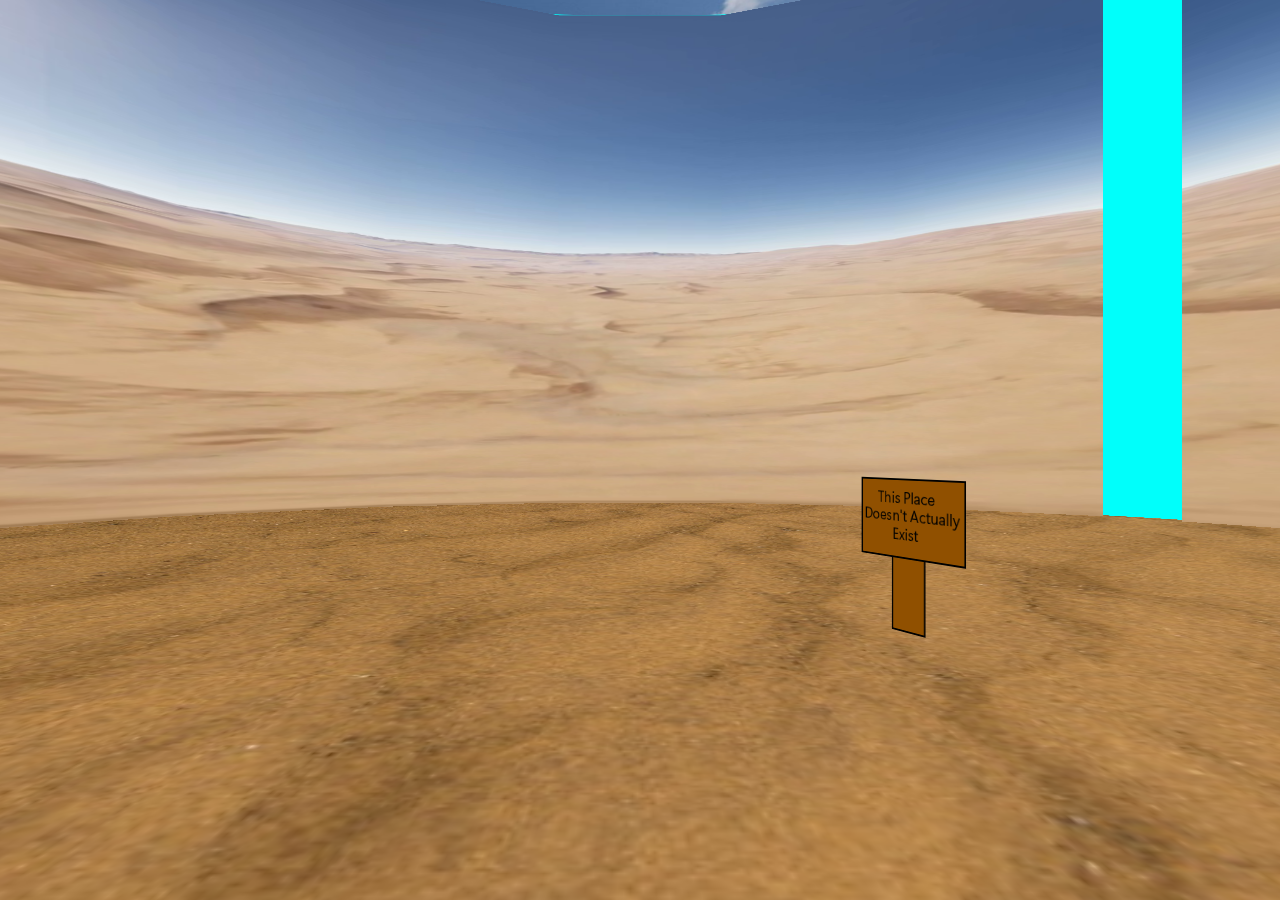
==== commit 4a4e2100: "immerse" ====
--- a/immerse/index.html
+++ b/immerse/index.html
@@ -2429,11 +2429,11 @@
     // window.addEventListener('load', function () {
     // start
 
-        project.start(JSON.parse(unescape(`%7B%22options%22%3A%7B%22defaultLanguage%22%3A%22pillorscript%22%2C%22autosave%22%3Atrue%2C%22rasterise%22%3Afalse%2C%22autoSearch%22%3Atrue%2C%22stageSize%22%3A%7B%22width%22%3A1600%2C%22height%22%3A900%2C%22maintainAspectRatio%22%3Afalse%7D%2C%22runtime%22%3A%7B%22FPS%22%3A100%2C%22CPS%22%3A100%2C%22fpsDrop%22%3A30%2C%22animate%22%3Afalse%2C%22sync%22%3Atrue%2C%22forceSync%22%3Atrue%2C%22fpsAuto%22%3Atrue%2C%22redrawSVG%22%3Afalse%2C%22clock%22%3Atrue%2C%22supportAnimate%22%3Atrue%2C%22supportRepeatUpgrade%22%3Atrue%2C%22renderDistance%22%3A5000%2C%22renderFadeDistance%22%3A0%2C%22executionTime%22%3A5000%2C%22cacheAssets%22%3Afalse%2C%22motionBlur%22%3Afalse%2C%22culling%22%3Afalse%2C%22imageQuality%22%3A%22480%22%7D%2C%22stageBackground%22%3A%22%2300fffb%22%2C%22stageBackgroundEntity%22%3Atrue%7D%2C%22assets%22%3A%5B%7B%22name%22%3A%22asset.svg%22%2C%22path%22%3A%22D%3A/FileShare/Pillor/Windows/package.nw/Assets/Open%20Projects/Tm8gQ2hpbmEucHBmNDEwLjQ5NDY3MzM0MTI0NTExMzg2/Environment/asset.svg%22%2C%22shortPath%22%3A%22D%3A/FileShare/Pillor/Windows/package.nw/Assets/Open%20Projects/Tm8gQ2hpbmEucHBmNDEwLjQ5NDY3MzM0MTI0NTExMzg2/Environment%22%2C%22relativePath%22%3A%22asset.svg%22%2C%22ext%22%3A%22SVG%22%2C%22extCase%22%3A%22svg%22%2C%22shortName%22%3A%22asset%22%2C%22type%22%3A%22image%22%2C%22id%22%3A0%2C%22parent%22%3Anull%7D%2C%7B%22name%22%3A%22black.svg%22%2C%22path%22%3A%22D%3A/FileShare/Pillor/Windows/package.nw/Assets/Open%20Projects/Tm8gQ2hpbmEucHBmNDEwLjQ5NDY3MzM0MTI0NTExMzg2/Environment/black.svg%22%2C%22shortPath%22%3A%22D%3A/FileShare/Pillor/Windows/package.nw/Assets/Open%20Projects/Tm8gQ2hpbmEucHBmNDEwLjQ5NDY3MzM0MTI0NTExMzg2/Environment%22%2C%22relativePath%22%3A%22black.svg%22%2C%22ext%22%3A%22SVG%22%2C%22extCase%22%3A%22svg%22%2C%22shortName%22%3A%22black%22%2C%22type%22%3A%22image%22%2C%22id%22%3A1%2C%22parent%22%3Anull%7D%2C%7B%22name%22%3A%22Ground.jpg%22%2C%22path%22%3A%22D%3A/FileShare/Pillor/Windows/package.nw/Assets/Open%20Projects/Tm8gQ2hpbmEucHBmNDEwLjQ5NDY3MzM0MTI0NTExMzg2/Environment/Ground.jpg%22%2C%22shortPath%22%3A%22D%3A/FileShare/Pillor/Windows/package.nw/Assets/Open%20Projects/Tm8gQ2hpbmEucHBmNDEwLjQ5NDY3MzM0MTI0NTExMzg2/Environment%22%2C%22relativePath%22%3A%22Ground.jpg%22%2C%22ext%22%3A%22JPG%22%2C%22extCase%22%3A%22jpg%22%2C%22shortName%22%3A%22Ground%22%2C%22type%22%3A%22image%22%2C%22id%22%3A2%2C%22parent%22%3Anull%7D%2C%7B%22name%22%3A%22Kevin%20Koala.png%22%2C%22path%22%3A%22D%3A/FileShare/Pillor/Windows/package.nw/Assets/Open%20Projects/Tm8gQ2hpbmEucHBmNDEwLjQ5NDY3MzM0MTI0NTExMzg2/Environment/Kevin%20Koala.png%22%2C%22shortPath%22%3A%22D%3A/FileShare/Pillor/Windows/package.nw/Assets/Open%20Projects/Tm8gQ2hpbmEucHBmNDEwLjQ5NDY3MzM0MTI0NTExMzg2/Environment%22%2C%22relativePath%22%3A%22Kevin%20Koala.png%22%2C%22ext%22%3A%22PNG%22%2C%22extCase%22%3A%22png%22%2C%22shortName%22%3A%22Kevin%20Koala%22%2C%22type%22%3A%22image%22%2C%22id%22%3A3%2C%22parent%22%3Anull%7D%2C%7B%22name%22%3A%22sky.jpeg%22%2C%22path%22%3A%22D%3A/FileShare/Pillor/Windows/package.nw/Assets/Open%20Projects/Tm8gQ2hpbmEucHBmNDEwLjQ5NDY3MzM0MTI0NTExMzg2/Environment/sky.jpeg%22%2C%22shortPath%22%3A%22D%3A/FileShare/Pillor/Windows/package.nw/Assets/Open%20Projects/Tm8gQ2hpbmEucHBmNDEwLjQ5NDY3MzM0MTI0NTExMzg2/Environment%22%2C%22relativePath%22%3A%22sky.jpeg%22%2C%22ext%22%3A%22JPEG%22%2C%22extCase%22%3A%22jpeg%22%2C%22shortName%22%3A%22sky%22%2C%22type%22%3A%22image%22%2C%22id%22%3A4%2C%22parent%22%3Anull%7D%2C%7B%22name%22%3A%22Skybox%20-%20A.png%22%2C%22path%22%3A%22D%3A/FileShare/Pillor/Windows/package.nw/Assets/Open%20Projects/Tm8gQ2hpbmEucHBmNDEwLjQ5NDY3MzM0MTI0NTExMzg2/Environment/Skybox%20-%20A.png%22%2C%22shortPath%22%3A%22D%3A/FileShare/Pillor/Windows/package.nw/Assets/Open%20Projects/Tm8gQ2hpbmEucHBmNDEwLjQ5NDY3MzM0MTI0NTExMzg2/Environment%22%2C%22relativePath%22%3A%22Skybox%20-%20A.png%22%2C%22ext%22%3A%22PNG%22%2C%22extCase%22%3A%22png%22%2C%22shortName%22%3A%22Skybox%20-%20A%22%2C%22type%22%3A%22image%22%2C%22id%22%3A5%2C%22parent%22%3Anull%7D%2C%7B%22name%22%3A%22Skybox.png%22%2C%22path%22%3A%22D%3A/FileShare/Pillor/Windows/package.nw/Assets/Open%20Projects/Tm8gQ2hpbmEucHBmNDEwLjQ5NDY3MzM0MTI0NTExMzg2/Environment/Skybox.png%22%2C%22shortPath%22%3A%22D%3A/FileShare/Pillor/Windows/package.nw/Assets/Open%20Projects/Tm8gQ2hpbmEucHBmNDEwLjQ5NDY3MzM0MTI0NTExMzg2/Environment%22%2C%22relativePath%22%3A%22Skybox.png%22%2C%22ext%22%3A%22PNG%22%2C%22extCase%22%3A%22png%22%2C%22shortName%22%3A%22Skybox%22%2C%22type%22%3A%22image%22%2C%22id%22%3A6%2C%22parent%22%3Anull%7D%2C%7B%22name%22%3A%22snow.jpg%22%2C%22path%22%3A%22D%3A/FileShare/Pillor/Windows/package.nw/Assets/Open%20Projects/Tm8gQ2hpbmEucHBmNDEwLjQ5NDY3MzM0MTI0NTExMzg2/Environment/snow.jpg%22%2C%22shortPath%22%3A%22D%3A/FileShare/Pillor/Windows/package.nw/Assets/Open%20Projects/Tm8gQ2hpbmEucHBmNDEwLjQ5NDY3MzM0MTI0NTExMzg2/Environment%22%2C%22relativePath%22%3A%22snow.jpg%22%2C%22ext%22%3A%22JPG%22%2C%22extCase%22%3A%22jpg%22%2C%22shortName%22%3A%22snow%22%2C%22type%22%3A%22image%22%2C%22id%22%3A7%2C%22parent%22%3Anull%7D%5D%2C%22compiler%22%3A%7B%22variables%22%3A%5B%5D%7D%2C%22exportSettings%22%3A%7B%22exportType%22%3A%22html%22%2C%22assetStore%22%3A%22seperate%22%2C%22protectContext%22%3Afalse%2C%22requireInteraction%22%3Afalse%7D%2C%22sprites%22%3A%5B%7B%22name%22%3A%22Camera%22%2C%22scripts%22%3A%5B%7B%22name%22%3A%22Script0%22%2C%22event%22%3A%22start%22%2C%22code%22%3A%22%22%2C%22JScode%22%3A%22return%20%7B%5Cn%5Ctinit%3A%20async%20%28%29%20%3D%3E%20%7B%5Cn%5Cn%5Ct%7D%2C%5Cn%5CtcycleTick%3A%20async%20%28%29%20%3D%3E%20%7B%5Cn%5Ct%5Ctif%20%28globalValues.keysDown.includes%28%27s%27%29%29%20%7B%5Cn%5Ct%5Ct%5CtglobalValues.camera.z%20+%3D%20Maths.cos%28%28globalValues.camera.rotateX%20-%2090%29%20*%20%28Maths.PI%20/%20180%29%29%20*%2012%3B%5Cn%5Ct%5Ct%5CtglobalValues.camera.x%20-%3D%20Maths.sin%28%28globalValues.camera.rotateX%20-%2090%29%20*%20%28Maths.PI%20/%20180%29%29%20*%2012%3B%5Cn%5Ct%5Ct%7D%5Cn%5Ct%5Ctif%20%28globalValues.keysDown.includes%28%27w%27%29%29%20%7B%5Cn%5Ct%5Ct%5CtglobalValues.camera.z%20+%3D%20Maths.cos%28%28globalValues.camera.rotateX%20-%2090%29%20*%20%28Maths.PI%20/%20180%29%29%20*%20-12%3B%5Cn%5Ct%5Ct%5CtglobalValues.camera.x%20-%3D%20Maths.sin%28%28globalValues.camera.rotateX%20-%2090%29%20*%20%28Maths.PI%20/%20180%29%29%20*%20-12%3B%5Cn%5Ct%5Ct%7D%5Cn%20%20%20%20%20%20%20%20if%20%28globalValues.keysDown.includes%28%27d%27%29%29%20%7B%5Cn%5Ct%5Ct%5CtglobalValues.camera.z%20+%3D%20Maths.cos%28%28globalValues.camera.rotateX%20-%20180%29%20*%20%28Maths.PI%20/%20180%29%29%20*%2012%3B%5Cn%5Ct%5Ct%5CtglobalValues.camera.x%20-%3D%20Maths.sin%28%28globalValues.camera.rotateX%20-%20180%29%20*%20%28Maths.PI%20/%20180%29%29%20*%2012%3B%5Cn%5Ct%5Ct%7D%5Cn%5Ct%5Ctif%20%28globalValues.keysDown.includes%28%27a%27%29%29%20%7B%5Cn%5Ct%5Ct%5CtglobalValues.camera.z%20+%3D%20Maths.cos%28%28globalValues.camera.rotateX%29%20*%20%28Maths.PI%20/%20180%29%29%20*%2012%3B%5Cn%5Ct%5Ct%5CtglobalValues.camera.x%20-%3D%20Maths.sin%28%28globalValues.camera.rotateX%29%20*%20%28Maths.PI%20/%20180%29%29%20*%2012%3B%5Cn%5Ct%5Ct%7D%5Cn%5Ct%5Cn%5Ct%5Ctif%20%28globalValues.keysDown.includes%28%27space%27%29%29%20globalValues.camera.y%20+%3D%2012%3B%5Cn%5Ct%5Ctif%20%28globalValues.keysDown.includes%28%27shift%27%29%29%20globalValues.camera.y%20-%3D%2012%3B%5Cn%5Ct%5Ctif%20%28globalValues.keysDown.includes%28%27arrowup%27%29%29%20globalValues.camera.rotateY%20+%3D%201%3B%5Cn%5Ct%5Ctif%20%28globalValues.keysDown.includes%28%27arrowdown%27%29%29%20globalValues.camera.rotateY%20-%3D%201%3B%5Cn%5Ct%5Ctif%20%28globalValues.keysDown.includes%28%27arrowright%27%29%29%20globalValues.camera.rotateX%20+%3D%201%3B%5Cn%5Ct%5Ctif%20%28globalValues.keysDown.includes%28%27arrowleft%27%29%29%20globalValues.camera.rotateX%20-%3D%201%3B%5Cn%5Cn%5Cn%5Ct%7D%2C%5Cn%5CtframeTick%3A%20async%20%28%29%20%3D%3E%20%7B%5Cn%5Cn%5Ct%7D%5Cn%7D%3B%22%2C%22default%22%3A%22javascript%22%7D%5D%2C%22defaults%22%3A%7B%22x%22%3A0%2C%22y%22%3A-740%2C%22z%22%3A0%2C%22rotateX%22%3A90%2C%22rotateY%22%3A90%2C%22rotateZ%22%3A90%2C%22FOV%22%3A800%2C%223d%22%3Atrue%2C%22force3D%22%3Atrue%2C%22jumpIn%22%3Atrue%7D%2C%22isDemo%22%3Afalse%2C%22global%22%3Atrue%2C%22component%22%3Afalse%2C%22parentComponent%22%3Anull%2C%22internalID%22%3A1%7D%2C%7B%22name%22%3A%22Half%22%2C%22costume%22%3A%22data%3Aimage/svg+xml%3Bbase64%2CPHN2ZyB4bWxucz0iaHR0cDovL3d3dy53My5vcmcvMjAwMC9zdmciLz4%3D%22%2C%22scripts%22%3A%5B%5D%2C%22defaults%22%3A%7B%22costume%22%3A%22data%3Aimage/svg+xml%3Bbase64%2CPHN2ZyB4bWxucz0iaHR0cDovL3d3dy53My5vcmcvMjAwMC9zdmciLz4%3D%22%2C%22direction%22%3A90%2C%22x%22%3A0%2C%22y%22%3A0%2C%22z%22%3A0%2C%22hidden%22%3Afalse%2C%22size%22%3A100%2C%22height%22%3A100%2C%22width%22%3A100%2C%22imageHeight%22%3Anull%2C%22imageWidth%22%3Anull%2C%22layer%22%3A65%2C%22opacity%22%3A100%2C%22hue%22%3A0%2C%22roundness%22%3A0%2C%223d%22%3A%7B%22rotateX%22%3A90%2C%22rotateY%22%3A90%2C%22axisX%22%3A90%2C%22axisY%22%3A90%2C%22axisZ%22%3A90%2C%22isEnabled%22%3Afalse%7D%2C%22texture%22%3A%7B%22costume%22%3Anull%2C%22x%22%3A0%2C%22y%22%3A0%2C%22fill%22%3Afalse%2C%22repeat%22%3Afalse%2C%22size%22%3Anull%7D%7D%2C%22isDemo%22%3Afalse%2C%22component%22%3Atrue%2C%22parentComponent%22%3Anull%2C%22internalID%22%3A58%7D%2C%7B%22name%22%3A%22Component%22%2C%22costume%22%3A%22data%3Aimage/svg+xml%3Bbase64%2CPHN2ZyB4bWxucz0iaHR0cDovL3d3dy53My5vcmcvMjAwMC9zdmciLz4%3D%22%2C%22scripts%22%3A%5B%5D%2C%22defaults%22%3A%7B%22costume%22%3A%22data%3Aimage/svg+xml%3Bbase64%2CPHN2ZyB4bWxucz0iaHR0cDovL3d3dy53My5vcmcvMjAwMC9zdmciLz4%3D%22%2C%22direction%22%3A0%2C%22x%22%3A0%2C%22y%22%3A0%2C%22z%22%3A0%2C%22hidden%22%3Afalse%2C%22size%22%3A100%2C%22height%22%3A100%2C%22width%22%3A30%2C%22imageHeight%22%3Anull%2C%22imageWidth%22%3Anull%2C%22layer%22%3A3%2C%22opacity%22%3A100%2C%22hue%22%3A0%2C%22roundness%22%3A0%2C%223d%22%3A%7B%22rotateX%22%3A90%2C%22rotateY%22%3A90%2C%22axisX%22%3A90%2C%22axisY%22%3A90%2C%22axisZ%22%3A90%2C%22isEnabled%22%3Atrue%7D%2C%22texture%22%3A%7B%22costume%22%3Anull%2C%22x%22%3A0%2C%22y%22%3A0%2C%22fill%22%3Afalse%2C%22repeat%22%3Afalse%2C%22size%22%3Anull%7D%7D%2C%22isDemo%22%3Afalse%2C%22component%22%3Atrue%2C%22parentComponent%22%3A58%2C%22internalID%22%3A2%7D%2C%7B%22name%22%3A%22Component%20%281%29%22%2C%22costume%22%3A%22data%3Aimage/svg+xml%3Bbase64%2CPHN2ZyB4bWxucz0iaHR0cDovL3d3dy53My5vcmcvMjAwMC9zdmciLz4%3D%22%2C%22scripts%22%3A%5B%5D%2C%22defaults%22%3A%7B%22costume%22%3A%22data%3Aimage/svg+xml%3Bbase64%2CPHN2ZyB4bWxucz0iaHR0cDovL3d3dy53My5vcmcvMjAwMC9zdmciLz4%3D%22%2C%22direction%22%3A0%2C%22x%22%3A0%2C%22y%22%3A0%2C%22z%22%3A5000%2C%22hidden%22%3Afalse%2C%22size%22%3A100%2C%22height%22%3A100%2C%22width%22%3A30%2C%22imageHeight%22%3Anull%2C%22imageWidth%22%3Anull%2C%22layer%22%3A3%2C%22opacity%22%3A100%2C%22hue%22%3A0%2C%22roundness%22%3A0%2C%223d%22%3A%7B%22rotateX%22%3A90%2C%22rotateY%22%3A90%2C%22axisX%22%3A90%2C%22axisY%22%3A90%2C%22axisZ%22%3A90%2C%22isEnabled%22%3Atrue%7D%2C%22texture%22%3A%7B%22costume%22%3Anull%2C%22x%22%3A0%2C%22y%22%3A0%2C%22fill%22%3Afalse%2C%22repeat%22%3Afalse%2C%22size%22%3Anull%7D%7D%2C%22isDemo%22%3Afalse%2C%22component%22%3Atrue%2C%22parentComponent%22%3A58%2C%22internalID%22%3A27%7D%2C%7B%22name%22%3A%22Component1%22%2C%22costume%22%3A%22data%3Aimage/svg+xml%3Bbase64%2CPHN2ZyB4bWxucz0iaHR0cDovL3d3dy53My5vcmcvMjAwMC9zdmciLz4%3D%22%2C%22scripts%22%3A%5B%5D%2C%22defaults%22%3A%7B%22costume%22%3A%22data%3Aimage/svg+xml%3Bbase64%2CPHN2ZyB4bWxucz0iaHR0cDovL3d3dy53My5vcmcvMjAwMC9zdmciLz4%3D%22%2C%22direction%22%3A90%2C%22x%22%3A0%2C%22y%22%3A-796%2C%22z%22%3A2500%2C%22hidden%22%3Afalse%2C%22size%22%3A100%2C%22height%22%3A120%2C%22width%22%3A200%2C%22imageHeight%22%3Anull%2C%22imageWidth%22%3Anull%2C%22layer%22%3A51%2C%22opacity%22%3A100%2C%22hue%22%3A0%2C%22roundness%22%3A0%2C%223d%22%3A%7B%22rotateX%22%3A180%2C%22rotateY%22%3A90%2C%22axisX%22%3A90%2C%22axisY%22%3A90%2C%22axisZ%22%3A90%2C%22isEnabled%22%3Atrue%7D%2C%22texture%22%3A%7B%22costume%22%3Anull%2C%22x%22%3A0%2C%22y%22%3A0%2C%22fill%22%3Afalse%2C%22repeat%22%3Afalse%2C%22size%22%3Anull%7D%7D%2C%22isDemo%22%3Afalse%2C%22component%22%3Atrue%2C%22parentComponent%22%3A58%2C%22internalID%22%3A51%7D%2C%7B%22name%22%3A%22Half%20%281%29%22%2C%22costume%22%3A%22data%3Aimage/svg+xml%3Bbase64%2CPHN2ZyB4bWxucz0iaHR0cDovL3d3dy53My5vcmcvMjAwMC9zdmciLz4%3D%22%2C%22scripts%22%3A%5B%5D%2C%22defaults%22%3A%7B%22costume%22%3A%22data%3Aimage/svg+xml%3Bbase64%2CPHN2ZyB4bWxucz0iaHR0cDovL3d3dy53My5vcmcvMjAwMC9zdmciLz4%3D%22%2C%22direction%22%3A90%2C%22x%22%3A5000%2C%22y%22%3A0%2C%22z%22%3A0%2C%22hidden%22%3Afalse%2C%22size%22%3A100%2C%22height%22%3A100%2C%22width%22%3A100%2C%22imageHeight%22%3Anull%2C%22imageWidth%22%3Anull%2C%22layer%22%3A65%2C%22opacity%22%3A100%2C%22hue%22%3A0%2C%22roundness%22%3A0%2C%223d%22%3A%7B%22rotateX%22%3A90%2C%22rotateY%22%3A90%2C%22axisX%22%3A90%2C%22axisY%22%3A90%2C%22axisZ%22%3A90%2C%22isEnabled%22%3Afalse%7D%2C%22texture%22%3A%7B%22costume%22%3Anull%2C%22x%22%3A0%2C%22y%22%3A0%2C%22fill%22%3Afalse%2C%22repeat%22%3Afalse%2C%22size%22%3Anull%7D%7D%2C%22isDemo%22%3Afalse%2C%22component%22%3Atrue%2C%22parentComponent%22%3Anull%2C%22internalID%22%3A59%7D%2C%7B%22name%22%3A%22Component%20%282%29%22%2C%22costume%22%3A%22data%3Aimage/svg+xml%3Bbase64%2CPHN2ZyB4bWxucz0iaHR0cDovL3d3dy53My5vcmcvMjAwMC9zdmciLz4%3D%22%2C%22scripts%22%3A%5B%5D%2C%22defaults%22%3A%7B%22costume%22%3A%22data%3Aimage/svg+xml%3Bbase64%2CPHN2ZyB4bWxucz0iaHR0cDovL3d3dy53My5vcmcvMjAwMC9zdmciLz4%3D%22%2C%22direction%22%3A0%2C%22x%22%3A0%2C%22y%22%3A0%2C%22z%22%3A0%2C%22hidden%22%3Afalse%2C%22size%22%3A100%2C%22height%22%3A100%2C%22width%22%3A30%2C%22imageHeight%22%3Anull%2C%22imageWidth%22%3Anull%2C%22layer%22%3A3%2C%22opacity%22%3A100%2C%22hue%22%3A0%2C%22roundness%22%3A0%2C%223d%22%3A%7B%22rotateX%22%3A90%2C%22rotateY%22%3A90%2C%22axisX%22%3A90%2C%22axisY%22%3A90%2C%22axisZ%22%3A90%2C%22isEnabled%22%3Atrue%7D%2C%22texture%22%3A%7B%22costume%22%3Anull%2C%22x%22%3A0%2C%22y%22%3A0%2C%22fill%22%3Afalse%2C%22repeat%22%3Afalse%2C%22size%22%3Anull%7D%7D%2C%22isDemo%22%3Afalse%2C%22component%22%3Atrue%2C%22parentComponent%22%3A59%2C%22internalID%22%3A60%7D%2C%7B%22name%22%3A%22Component%20%281%29%20%281%29%22%2C%22costume%22%3A%22data%3Aimage/svg+xml%3Bbase64%2CPHN2ZyB4bWxucz0iaHR0cDovL3d3dy53My5vcmcvMjAwMC9zdmciLz4%3D%22%2C%22scripts%22%3A%5B%5D%2C%22defaults%22%3A%7B%22costume%22%3A%22data%3Aimage/svg+xml%3Bbase64%2CPHN2ZyB4bWxucz0iaHR0cDovL3d3dy53My5vcmcvMjAwMC9zdmciLz4%3D%22%2C%22direction%22%3A0%2C%22x%22%3A0%2C%22y%22%3A0%2C%22z%22%3A5000%2C%22hidden%22%3Afalse%2C%22size%22%3A100%2C%22height%22%3A100%2C%22width%22%3A30%2C%22imageHeight%22%3Anull%2C%22imageWidth%22%3Anull%2C%22layer%22%3A3%2C%22opacity%22%3A100%2C%22hue%22%3A0%2C%22roundness%22%3A0%2C%223d%22%3A%7B%22rotateX%22%3A90%2C%22rotateY%22%3A90%2C%22axisX%22%3A90%2C%22axisY%22%3A90%2C%22axisZ%22%3A90%2C%22isEnabled%22%3Atrue%7D%2C%22texture%22%3A%7B%22costume%22%3Anull%2C%22x%22%3A0%2C%22y%22%3A0%2C%22fill%22%3Afalse%2C%22repeat%22%3Afalse%2C%22size%22%3Anull%7D%7D%2C%22isDemo%22%3Afalse%2C%22component%22%3Atrue%2C%22parentComponent%22%3A59%2C%22internalID%22%3A84%7D%2C%7B%22name%22%3A%22Component1%20%281%29%22%2C%22costume%22%3A%22data%3Aimage/svg+xml%3Bbase64%2CPHN2ZyB4bWxucz0iaHR0cDovL3d3dy53My5vcmcvMjAwMC9zdmciLz4%3D%22%2C%22scripts%22%3A%5B%5D%2C%22defaults%22%3A%7B%22costume%22%3A%22data%3Aimage/svg+xml%3Bbase64%2CPHN2ZyB4bWxucz0iaHR0cDovL3d3dy53My5vcmcvMjAwMC9zdmciLz4%3D%22%2C%22direction%22%3A90%2C%22x%22%3A0%2C%22y%22%3A-796%2C%22z%22%3A2500%2C%22hidden%22%3Afalse%2C%22size%22%3A100%2C%22height%22%3A120%2C%22width%22%3A200%2C%22imageHeight%22%3Anull%2C%22imageWidth%22%3Anull%2C%22layer%22%3A51%2C%22opacity%22%3A100%2C%22hue%22%3A0%2C%22roundness%22%3A0%2C%223d%22%3A%7B%22rotateX%22%3A180%2C%22rotateY%22%3A90%2C%22axisX%22%3A90%2C%22axisY%22%3A90%2C%22axisZ%22%3A90%2C%22isEnabled%22%3Atrue%7D%2C%22texture%22%3A%7B%22costume%22%3Anull%2C%22x%22%3A0%2C%22y%22%3A0%2C%22fill%22%3Afalse%2C%22repeat%22%3Afalse%2C%22size%22%3Anull%7D%7D%2C%22isDemo%22%3Afalse%2C%22component%22%3Atrue%2C%22parentComponent%22%3A59%2C%22internalID%22%3A108%7D%2C%7B%22name%22%3A%22Bridge%22%2C%22costume%22%3A%22data%3Aimage/svg+xml%3Bbase64%2CPHN2ZyB4bWxucz0iaHR0cDovL3d3dy53My5vcmcvMjAwMC9zdmciLz4%3D%22%2C%22scripts%22%3A%5B%5D%2C%22defaults%22%3A%7B%22costume%22%3A%22data%3Aimage/svg+xml%3Bbase64%2CPHN2ZyB4bWxucz0iaHR0cDovL3d3dy53My5vcmcvMjAwMC9zdmciLz4%3D%22%2C%22direction%22%3A90%2C%22x%22%3A2500%2C%22y%22%3A-796%2C%22z%22%3A5000%2C%22hidden%22%3Afalse%2C%22size%22%3A100%2C%22height%22%3A120%2C%22width%22%3A200%2C%22imageHeight%22%3Anull%2C%22imageWidth%22%3Anull%2C%22layer%22%3A51%2C%22opacity%22%3A100%2C%22hue%22%3A0%2C%22roundness%22%3A0%2C%223d%22%3A%7B%22rotateX%22%3A90%2C%22rotateY%22%3A90%2C%22axisX%22%3A90%2C%22axisY%22%3A90%2C%22axisZ%22%3A90%2C%22isEnabled%22%3Atrue%7D%2C%22texture%22%3A%7B%22costume%22%3Anull%2C%22x%22%3A0%2C%22y%22%3A0%2C%22fill%22%3Afalse%2C%22repeat%22%3Afalse%2C%22size%22%3Anull%7D%7D%2C%22isDemo%22%3Afalse%2C%22component%22%3Atrue%2C%22parentComponent%22%3Anull%2C%22internalID%22%3A114%7D%2C%7B%22name%22%3A%22Bridge%20%281%29%22%2C%22costume%22%3A%22data%3Aimage/svg+xml%3Bbase64%2CPHN2ZyB4bWxucz0iaHR0cDovL3d3dy53My5vcmcvMjAwMC9zdmciLz4%3D%22%2C%22scripts%22%3A%5B%5D%2C%22defaults%22%3A%7B%22costume%22%3A%22data%3Aimage/svg+xml%3Bbase64%2CPHN2ZyB4bWxucz0iaHR0cDovL3d3dy53My5vcmcvMjAwMC9zdmciLz4%3D%22%2C%22direction%22%3A90%2C%22x%22%3A2500%2C%22y%22%3A-796%2C%22z%22%3A0%2C%22hidden%22%3Afalse%2C%22size%22%3A100%2C%22height%22%3A120%2C%22width%22%3A200%2C%22imageHeight%22%3Anull%2C%22imageWidth%22%3Anull%2C%22layer%22%3A51%2C%22opacity%22%3A100%2C%22hue%22%3A0%2C%22roundness%22%3A0%2C%223d%22%3A%7B%22rotateX%22%3A90%2C%22rotateY%22%3A90%2C%22axisX%22%3A90%2C%22axisY%22%3A90%2C%22axisZ%22%3A90%2C%22isEnabled%22%3Atrue%7D%2C%22texture%22%3A%7B%22costume%22%3Anull%2C%22x%22%3A0%2C%22y%22%3A0%2C%22fill%22%3Afalse%2C%22repeat%22%3Afalse%2C%22size%22%3Anull%7D%7D%2C%22isDemo%22%3Afalse%2C%22component%22%3Atrue%2C%22parentComponent%22%3Anull%2C%22internalID%22%3A119%7D%2C%7B%22name%22%3A%22Object%22%2C%22costume%22%3A%22data%3Aimage/svg+xml%3Bbase64%2CPHN2ZyB4bWxucz0iaHR0cDovL3d3dy53My5vcmcvMjAwMC9zdmciLz4%3D%22%2C%22scripts%22%3A%5B%5D%2C%22defaults%22%3A%7B%22costume%22%3A%22data%3Aimage/svg+xml%3Bbase64%2CPHN2ZyB4bWxucz0iaHR0cDovL3d3dy53My5vcmcvMjAwMC9zdmciLz4%3D%22%2C%22direction%22%3A90%2C%22x%22%3A-3150%2C%22y%22%3A0%2C%22z%22%3A0%2C%22hidden%22%3Afalse%2C%22size%22%3A100%2C%22height%22%3A100%2C%22width%22%3A100%2C%22imageHeight%22%3A4002%2C%22imageWidth%22%3A4002%2C%22layer%22%3A5%2C%22opacity%22%3A100%2C%22hue%22%3A0%2C%22roundness%22%3A92.16685544064714%2C%223d%22%3A%7B%22rotateX%22%3A0%2C%22rotateY%22%3A-90%2C%22axisX%22%3A90%2C%22axisY%22%3A90%2C%22axisZ%22%3A90%2C%22isEnabled%22%3Atrue%7D%2C%22texture%22%3A%7B%22costume%22%3A%22Ground.jpg%22%2C%22x%22%3A0%2C%22y%22%3A50%2C%22fill%22%3Atrue%2C%22repeat%22%3Afalse%2C%22size%22%3A100%7D%7D%2C%22isDemo%22%3Afalse%2C%22component%22%3Afalse%2C%22parentComponent%22%3A2%2C%22internalID%22%3A3%7D%2C%7B%22name%22%3A%22Object1%22%2C%22costume%22%3A%22data%3Aimage/svg+xml%3Bbase64%2CPHN2ZyB4bWxucz0iaHR0cDovL3d3dy53My5vcmcvMjAwMC9zdmciLz4%3D%22%2C%22scripts%22%3A%5B%5D%2C%22defaults%22%3A%7B%22costume%22%3A%22data%3Aimage/svg+xml%3Bbase64%2CPHN2ZyB4bWxucz0iaHR0cDovL3d3dy53My5vcmcvMjAwMC9zdmciLz4%3D%22%2C%22direction%22%3A90%2C%22x%22%3A3167.6888064907257%2C%22y%22%3A0%2C%22z%22%3A0%2C%22hidden%22%3Afalse%2C%22size%22%3A100%2C%22height%22%3A100%2C%22width%22%3A100%2C%22imageHeight%22%3A4002%2C%22imageWidth%22%3A4002%2C%22layer%22%3A7%2C%22opacity%22%3A100%2C%22hue%22%3A0%2C%22roundness%22%3A92.16685544064714%2C%223d%22%3A%7B%22rotateX%22%3A180%2C%22rotateY%22%3A90%2C%22axisX%22%3A90%2C%22axisY%22%3A90%2C%22axisZ%22%3A90%2C%22isEnabled%22%3Atrue%7D%2C%22texture%22%3A%7B%22costume%22%3A%22sky.jpeg%22%2C%22x%22%3A0%2C%22y%22%3A50%2C%22fill%22%3Atrue%2C%22repeat%22%3Afalse%2C%22size%22%3Anull%7D%7D%2C%22isDemo%22%3Afalse%2C%22component%22%3Afalse%2C%22parentComponent%22%3A2%2C%22internalID%22%3A4%7D%2C%7B%22name%22%3A%22Object2%22%2C%22costume%22%3A%22data%3Aimage/svg+xml%3Bbase64%2CPHN2ZyB4bWxucz0iaHR0cDovL3d3dy53My5vcmcvMjAwMC9zdmciLz4%3D%22%2C%22scripts%22%3A%5B%5D%2C%22defaults%22%3A%7B%22costume%22%3A%22data%3Aimage/svg+xml%3Bbase64%2CPHN2ZyB4bWxucz0iaHR0cDovL3d3dy53My5vcmcvMjAwMC9zdmciLz4%3D%22%2C%22direction%22%3A90%2C%22x%22%3A0%2C%22y%22%3A0%2C%22z%22%3A2000%2C%22hidden%22%3Afalse%2C%22size%22%3A100%2C%22height%22%3A100%2C%22width%22%3A100%2C%22imageHeight%22%3A635.5377612981451%2C%22imageWidth%22%3A6337.377612981451%2C%22layer%22%3A9%2C%22opacity%22%3A100%2C%22hue%22%3A0%2C%22roundness%22%3A0%2C%223d%22%3A%7B%22rotateX%22%3A90%2C%22rotateY%22%3A90%2C%22axisX%22%3A90%2C%22axisY%22%3A90%2C%22axisZ%22%3A90%2C%22isEnabled%22%3Atrue%7D%2C%22texture%22%3A%7B%22costume%22%3A%22Skybox.png%22%2C%22x%22%3A0%2C%22y%22%3A-50%2C%22fill%22%3Atrue%2C%22repeat%22%3Afalse%2C%22size%22%3Anull%7D%7D%2C%22isDemo%22%3Afalse%2C%22component%22%3Afalse%2C%22parentComponent%22%3A2%2C%22internalID%22%3A5%7D%2C%7B%22name%22%3A%22Object3%22%2C%22costume%22%3A%22data%3Aimage/svg+xml%3Bbase64%2CPHN2ZyB4bWxucz0iaHR0cDovL3d3dy53My5vcmcvMjAwMC9zdmciLz4%3D%22%2C%22scripts%22%3A%5B%5D%2C%22defaults%22%3A%7B%22costume%22%3A%22data%3Aimage/svg+xml%3Bbase64%2CPHN2ZyB4bWxucz0iaHR0cDovL3d3dy53My5vcmcvMjAwMC9zdmciLz4%3D%22%2C%22direction%22%3A90%2C%22x%22%3A0%2C%22y%22%3A0%2C%22z%22%3A2000%2C%22hidden%22%3Afalse%2C%22size%22%3A100%2C%22height%22%3A100%2C%22width%22%3A100%2C%22imageHeight%22%3A635.5377612981451%2C%22imageWidth%22%3A6337.377612981451%2C%22layer%22%3A11%2C%22opacity%22%3A100%2C%22hue%22%3A0%2C%22roundness%22%3A0%2C%223d%22%3A%7B%22rotateX%22%3A90%2C%22rotateY%22%3A90%2C%22axisX%22%3A90%2C%22axisY%22%3A90%2C%22axisZ%22%3A90%2C%22isEnabled%22%3Atrue%7D%2C%22texture%22%3A%7B%22costume%22%3A%22Skybox.png%22%2C%22x%22%3A0%2C%22y%22%3A-50%2C%22fill%22%3Atrue%2C%22repeat%22%3Afalse%2C%22size%22%3Anull%7D%7D%2C%22isDemo%22%3Afalse%2C%22component%22%3Afalse%2C%22parentComponent%22%3A2%2C%22internalID%22%3A6%7D%2C%7B%22name%22%3A%22Object4%22%2C%22costume%22%3A%22data%3Aimage/svg+xml%3Bbase64%2CPHN2ZyB4bWxucz0iaHR0cDovL3d3dy53My5vcmcvMjAwMC9zdmciLz4%3D%22%2C%22scripts%22%3A%5B%5D%2C%22defaults%22%3A%7B%22costume%22%3A%22data%3Aimage/svg+xml%3Bbase64%2CPHN2ZyB4bWxucz0iaHR0cDovL3d3dy53My5vcmcvMjAwMC9zdmciLz4%3D%22%2C%22direction%22%3A90%2C%22x%22%3A0%2C%22y%22%3A0%2C%22z%22%3A2000%2C%22hidden%22%3Afalse%2C%22size%22%3A100%2C%22height%22%3A100%2C%22width%22%3A100%2C%22imageHeight%22%3A635.5377612981451%2C%22imageWidth%22%3A6337.377612981451%2C%22layer%22%3A13%2C%22opacity%22%3A100%2C%22hue%22%3A0%2C%22roundness%22%3A0%2C%223d%22%3A%7B%22rotateX%22%3A90%2C%22rotateY%22%3A90%2C%22axisX%22%3A90%2C%22axisY%22%3A126%2C%22axisZ%22%3A90%2C%22isEnabled%22%3Atrue%7D%2C%22texture%22%3A%7B%22costume%22%3A%22Skybox.png%22%2C%22x%22%3A0%2C%22y%22%3A-39.473684210526315%2C%22fill%22%3Atrue%2C%22repeat%22%3Afalse%2C%22size%22%3Anull%7D%7D%2C%22isDemo%22%3Afalse%2C%22component%22%3Afalse%2C%22parentComponent%22%3A2%2C%22internalID%22%3A7%7D%2C%7B%22name%22%3A%22Object5%22%2C%22costume%22%3A%22data%3Aimage/svg+xml%3Bbase64%2CPHN2ZyB4bWxucz0iaHR0cDovL3d3dy53My5vcmcvMjAwMC9zdmciLz4%3D%22%2C%22scripts%22%3A%5B%5D%2C%22defaults%22%3A%7B%22costume%22%3A%22data%3Aimage/svg+xml%3Bbase64%2CPHN2ZyB4bWxucz0iaHR0cDovL3d3dy53My5vcmcvMjAwMC9zdmciLz4%3D%22%2C%22direction%22%3A90%2C%22x%22%3A0%2C%22y%22%3A0%2C%22z%22%3A2000%2C%22hidden%22%3Afalse%2C%22size%22%3A100%2C%22height%22%3A100%2C%22width%22%3A100%2C%22imageHeight%22%3A635.5377612981451%2C%22imageWidth%22%3A6337.377612981451%2C%22layer%22%3A15%2C%22opacity%22%3A100%2C%22hue%22%3A0%2C%22roundness%22%3A0%2C%223d%22%3A%7B%22rotateX%22%3A90%2C%22rotateY%22%3A90%2C%22axisX%22%3A90%2C%22axisY%22%3A144%2C%22axisZ%22%3A90%2C%22isEnabled%22%3Atrue%7D%2C%22texture%22%3A%7B%22costume%22%3A%22Skybox.png%22%2C%22x%22%3A0%2C%22y%22%3A-34.21052631578948%2C%22fill%22%3Atrue%2C%22repeat%22%3Afalse%2C%22size%22%3A100%7D%7D%2C%22isDemo%22%3Afalse%2C%22component%22%3Afalse%2C%22parentComponent%22%3A2%2C%22internalID%22%3A8%7D%2C%7B%22name%22%3A%22Object6%22%2C%22costume%22%3A%22data%3Aimage/svg+xml%3Bbase64%2CPHN2ZyB4bWxucz0iaHR0cDovL3d3dy53My5vcmcvMjAwMC9zdmciLz4%3D%22%2C%22scripts%22%3A%5B%5D%2C%22defaults%22%3A%7B%22costume%22%3A%22data%3Aimage/svg+xml%3Bbase64%2CPHN2ZyB4bWxucz0iaHR0cDovL3d3dy53My5vcmcvMjAwMC9zdmciLz4%3D%22%2C%22direction%22%3A90%2C%22x%22%3A0%2C%22y%22%3A0%2C%22z%22%3A2000%2C%22hidden%22%3Afalse%2C%22size%22%3A100%2C%22height%22%3A100%2C%22width%22%3A100%2C%22imageHeight%22%3A635.5377612981451%2C%22imageWidth%22%3A6337.377612981451%2C%22layer%22%3A17%2C%22opacity%22%3A100%2C%22hue%22%3A0%2C%22roundness%22%3A0%2C%223d%22%3A%7B%22rotateX%22%3A90%2C%22rotateY%22%3A90%2C%22axisX%22%3A90%2C%22axisY%22%3A162%2C%22axisZ%22%3A90%2C%22isEnabled%22%3Atrue%7D%2C%22texture%22%3A%7B%22costume%22%3A%22Skybox.png%22%2C%22x%22%3A0%2C%22y%22%3A-28.94736842105263%2C%22fill%22%3Atrue%2C%22repeat%22%3Afalse%2C%22size%22%3Anull%7D%7D%2C%22isDemo%22%3Afalse%2C%22component%22%3Afalse%2C%22parentComponent%22%3A2%2C%22internalID%22%3A9%7D%2C%7B%22name%22%3A%22Object7%22%2C%22costume%22%3A%22data%3Aimage/svg+xml%3Bbase64%2CPHN2ZyB4bWxucz0iaHR0cDovL3d3dy53My5vcmcvMjAwMC9zdmciLz4%3D%22%2C%22scripts%22%3A%5B%5D%2C%22defaults%22%3A%7B%22costume%22%3A%22data%3Aimage/svg+xml%3Bbase64%2CPHN2ZyB4bWxucz0iaHR0cDovL3d3dy53My5vcmcvMjAwMC9zdmciLz4%3D%22%2C%22direction%22%3A90%2C%22x%22%3A0%2C%22y%22%3A0%2C%22z%22%3A2000%2C%22hidden%22%3Afalse%2C%22size%22%3A100%2C%22height%22%3A100%2C%22width%22%3A100%2C%22imageHeight%22%3A635.5377612981451%2C%22imageWidth%22%3A6337.377612981451%2C%22layer%22%3A19%2C%22opacity%22%3A100%2C%22hue%22%3A0%2C%22roundness%22%3A0%2C%223d%22%3A%7B%22rotateX%22%3A90%2C%22rotateY%22%3A90%2C%22axisX%22%3A90%2C%22axisY%22%3A180%2C%22axisZ%22%3A90%2C%22isEnabled%22%3Atrue%7D%2C%22texture%22%3A%7B%22costume%22%3A%22Skybox.png%22%2C%22x%22%3A0%2C%22y%22%3A-23.68421052631578%2C%22fill%22%3Atrue%2C%22repeat%22%3Afalse%2C%22size%22%3Anull%7D%7D%2C%22isDemo%22%3Afalse%2C%22component%22%3Afalse%2C%22parentComponent%22%3A2%2C%22internalID%22%3A10%7D%2C%7B%22name%22%3A%22Object8%22%2C%22costume%22%3A%22data%3Aimage/svg+xml%3Bbase64%2CPHN2ZyB4bWxucz0iaHR0cDovL3d3dy53My5vcmcvMjAwMC9zdmciLz4%3D%22%2C%22scripts%22%3A%5B%5D%2C%22defaults%22%3A%7B%22costume%22%3A%22data%3Aimage/svg+xml%3Bbase64%2CPHN2ZyB4bWxucz0iaHR0cDovL3d3dy53My5vcmcvMjAwMC9zdmciLz4%3D%22%2C%22direction%22%3A90%2C%22x%22%3A0%2C%22y%22%3A0%2C%22z%22%3A2000%2C%22hidden%22%3Afalse%2C%22size%22%3A100%2C%22height%22%3A100%2C%22width%22%3A100%2C%22imageHeight%22%3A635.5377612981451%2C%22imageWidth%22%3A6337.377612981451%2C%22layer%22%3A21%2C%22opacity%22%3A100%2C%22hue%22%3A0%2C%22roundness%22%3A0%2C%223d%22%3A%7B%22rotateX%22%3A90%2C%22rotateY%22%3A90%2C%22axisX%22%3A90%2C%22axisY%22%3A198%2C%22axisZ%22%3A90%2C%22isEnabled%22%3Atrue%7D%2C%22texture%22%3A%7B%22costume%22%3A%22Skybox.png%22%2C%22x%22%3A0%2C%22y%22%3A-18.421052631578945%2C%22fill%22%3Atrue%2C%22repeat%22%3Afalse%2C%22size%22%3Anull%7D%7D%2C%22isDemo%22%3Afalse%2C%22component%22%3Afalse%2C%22parentComponent%22%3A2%2C%22internalID%22%3A11%7D%2C%7B%22name%22%3A%22Object9%22%2C%22costume%22%3A%22data%3Aimage/svg+xml%3Bbase64%2CPHN2ZyB4bWxucz0iaHR0cDovL3d3dy53My5vcmcvMjAwMC9zdmciLz4%3D%22%2C%22scripts%22%3A%5B%5D%2C%22defaults%22%3A%7B%22costume%22%3A%22data%3Aimage/svg+xml%3Bbase64%2CPHN2ZyB4bWxucz0iaHR0cDovL3d3dy53My5vcmcvMjAwMC9zdmciLz4%3D%22%2C%22direction%22%3A90%2C%22x%22%3A0%2C%22y%22%3A0%2C%22z%22%3A2000%2C%22hidden%22%3Afalse%2C%22size%22%3A100%2C%22height%22%3A100%2C%22width%22%3A100%2C%22imageHeight%22%3A635.5377612981451%2C%22imageWidth%22%3A6337.377612981451%2C%22layer%22%3A23%2C%22opacity%22%3A100%2C%22hue%22%3A0%2C%22roundness%22%3A0%2C%223d%22%3A%7B%22rotateX%22%3A90%2C%22rotateY%22%3A90%2C%22axisX%22%3A90%2C%22axisY%22%3A216%2C%22axisZ%22%3A90%2C%22isEnabled%22%3Atrue%7D%2C%22texture%22%3A%7B%22costume%22%3A%22Skybox.png%22%2C%22x%22%3A0%2C%22y%22%3A-13.157894736842103%2C%22fill%22%3Atrue%2C%22repeat%22%3Afalse%2C%22size%22%3Anull%7D%7D%2C%22isDemo%22%3Afalse%2C%22component%22%3Afalse%2C%22parentComponent%22%3A2%2C%22internalID%22%3A12%7D%2C%7B%22name%22%3A%22Object10%22%2C%22costume%22%3A%22data%3Aimage/svg+xml%3Bbase64%2CPHN2ZyB4bWxucz0iaHR0cDovL3d3dy53My5vcmcvMjAwMC9zdmciLz4%3D%22%2C%22scripts%22%3A%5B%5D%2C%22defaults%22%3A%7B%22costume%22%3A%22data%3Aimage/svg+xml%3Bbase64%2CPHN2ZyB4bWxucz0iaHR0cDovL3d3dy53My5vcmcvMjAwMC9zdmciLz4%3D%22%2C%22direction%22%3A90%2C%22x%22%3A0%2C%22y%22%3A0%2C%22z%22%3A2000%2C%22hidden%22%3Afalse%2C%22size%22%3A100%2C%22height%22%3A100%2C%22width%22%3A100%2C%22imageHeight%22%3A635.5377612981451%2C%22imageWidth%22%3A6337.377612981451%2C%22layer%22%3A25%2C%22opacity%22%3A100%2C%22hue%22%3A0%2C%22roundness%22%3A0%2C%223d%22%3A%7B%22rotateX%22%3A90%2C%22rotateY%22%3A90%2C%22axisX%22%3A90%2C%22axisY%22%3A234%2C%22axisZ%22%3A90%2C%22isEnabled%22%3Atrue%7D%2C%22texture%22%3A%7B%22costume%22%3A%22Skybox.png%22%2C%22x%22%3A0%2C%22y%22%3A-7.89473684210526%2C%22fill%22%3Atrue%2C%22repeat%22%3Afalse%2C%22size%22%3Anull%7D%7D%2C%22isDemo%22%3Afalse%2C%22component%22%3Afalse%2C%22parentComponent%22%3A2%2C%22internalID%22%3A13%7D%2C%7B%22name%22%3A%22Object11%22%2C%22costume%22%3A%22data%3Aimage/svg+xml%3Bbase64%2CPHN2ZyB4bWxucz0iaHR0cDovL3d3dy53My5vcmcvMjAwMC9zdmciLz4%3D%22%2C%22scripts%22%3A%5B%5D%2C%22defaults%22%3A%7B%22costume%22%3A%22data%3Aimage/svg+xml%3Bbase64%2CPHN2ZyB4bWxucz0iaHR0cDovL3d3dy53My5vcmcvMjAwMC9zdmciLz4%3D%22%2C%22direction%22%3A90%2C%22x%22%3A0%2C%22y%22%3A0%2C%22z%22%3A2000%2C%22hidden%22%3Afalse%2C%22size%22%3A100%2C%22height%22%3A100%2C%22width%22%3A100%2C%22imageHeight%22%3A635.5377612981451%2C%22imageWidth%22%3A6337.377612981451%2C%22layer%22%3A27%2C%22opacity%22%3A100%2C%22hue%22%3A0%2C%22roundness%22%3A0%2C%223d%22%3A%7B%22rotateX%22%3A90%2C%22rotateY%22%3A90%2C%22axisX%22%3A90%2C%22axisY%22%3A252%2C%22axisZ%22%3A90%2C%22isEnabled%22%3Atrue%7D%2C%22texture%22%3A%7B%22costume%22%3A%22Skybox.png%22%2C%22x%22%3A0%2C%22y%22%3A-2.6315789473684177%2C%22fill%22%3Atrue%2C%22repeat%22%3Afalse%2C%22size%22%3Anull%7D%7D%2C%22isDemo%22%3Afalse%2C%22component%22%3Afalse%2C%22parentComponent%22%3A2%2C%22internalID%22%3A14%7D%2C%7B%22name%22%3A%22Object12%22%2C%22costume%22%3A%22data%3Aimage/svg+xml%3Bbase64%2CPHN2ZyB4bWxucz0iaHR0cDovL3d3dy53My5vcmcvMjAwMC9zdmciLz4%3D%22%2C%22scripts%22%3A%5B%5D%2C%22defaults%22%3A%7B%22costume%22%3A%22data%3Aimage/svg+xml%3Bbase64%2CPHN2ZyB4bWxucz0iaHR0cDovL3d3dy53My5vcmcvMjAwMC9zdmciLz4%3D%22%2C%22direction%22%3A90%2C%22x%22%3A0%2C%22y%22%3A0%2C%22z%22%3A2000%2C%22hidden%22%3Afalse%2C%22size%22%3A100%2C%22height%22%3A100%2C%22width%22%3A100%2C%22imageHeight%22%3A635.5377612981451%2C%22imageWidth%22%3A6337.377612981451%2C%22layer%22%3A29%2C%22opacity%22%3A100%2C%22hue%22%3A0%2C%22roundness%22%3A0%2C%223d%22%3A%7B%22rotateX%22%3A90%2C%22rotateY%22%3A90%2C%22axisX%22%3A90%2C%22axisY%22%3A270%2C%22axisZ%22%3A90%2C%22isEnabled%22%3Atrue%7D%2C%22texture%22%3A%7B%22costume%22%3A%22Skybox.png%22%2C%22x%22%3A0%2C%22y%22%3A2.631578947368425%2C%22fill%22%3Atrue%2C%22repeat%22%3Afalse%2C%22size%22%3Anull%7D%7D%2C%22isDemo%22%3Afalse%2C%22component%22%3Afalse%2C%22parentComponent%22%3A2%2C%22internalID%22%3A15%7D%2C%7B%22name%22%3A%22Object13%22%2C%22costume%22%3A%22data%3Aimage/svg+xml%3Bbase64%2CPHN2ZyB4bWxucz0iaHR0cDovL3d3dy53My5vcmcvMjAwMC9zdmciLz4%3D%22%2C%22scripts%22%3A%5B%5D%2C%22defaults%22%3A%7B%22costume%22%3A%22data%3Aimage/svg+xml%3Bbase64%2CPHN2ZyB4bWxucz0iaHR0cDovL3d3dy53My5vcmcvMjAwMC9zdmciLz4%3D%22%2C%22direction%22%3A90%2C%22x%22%3A0%2C%22y%22%3A0%2C%22z%22%3A2000%2C%22hidden%22%3Afalse%2C%22size%22%3A100%2C%22height%22%3A100%2C%22width%22%3A100%2C%22imageHeight%22%3A635.5377612981451%2C%22imageWidth%22%3A6337.377612981451%2C%22layer%22%3A31%2C%22opacity%22%3A100%2C%22hue%22%3A0%2C%22roundness%22%3A0%2C%223d%22%3A%7B%22rotateX%22%3A90%2C%22rotateY%22%3A90%2C%22axisX%22%3A90%2C%22axisY%22%3A288%2C%22axisZ%22%3A90%2C%22isEnabled%22%3Atrue%7D%2C%22texture%22%3A%7B%22costume%22%3A%22Skybox.png%22%2C%22x%22%3A0%2C%22y%22%3A7.894736842105267%2C%22fill%22%3Atrue%2C%22repeat%22%3Afalse%2C%22size%22%3Anull%7D%7D%2C%22isDemo%22%3Afalse%2C%22component%22%3Afalse%2C%22parentComponent%22%3A2%2C%22internalID%22%3A16%7D%2C%7B%22name%22%3A%22Object14%22%2C%22costume%22%3A%22data%3Aimage/svg+xml%3Bbase64%2CPHN2ZyB4bWxucz0iaHR0cDovL3d3dy53My5vcmcvMjAwMC9zdmciLz4%3D%22%2C%22scripts%22%3A%5B%5D%2C%22defaults%22%3A%7B%22costume%22%3A%22data%3Aimage/svg+xml%3Bbase64%2CPHN2ZyB4bWxucz0iaHR0cDovL3d3dy53My5vcmcvMjAwMC9zdmciLz4%3D%22%2C%22direction%22%3A90%2C%22x%22%3A0%2C%22y%22%3A0%2C%22z%22%3A2000%2C%22hidden%22%3Afalse%2C%22size%22%3A100%2C%22height%22%3A100%2C%22width%22%3A100%2C%22imageHeight%22%3A635.5377612981451%2C%22imageWidth%22%3A6337.377612981451%2C%22layer%22%3A33%2C%22opacity%22%3A100%2C%22hue%22%3A0%2C%22roundness%22%3A0%2C%223d%22%3A%7B%22rotateX%22%3A90%2C%22rotateY%22%3A90%2C%22axisX%22%3A90%2C%22axisY%22%3A306%2C%22axisZ%22%3A90%2C%22isEnabled%22%3Atrue%7D%2C%22texture%22%3A%7B%22costume%22%3A%22Skybox.png%22%2C%22x%22%3A0%2C%22y%22%3A13.15789473684211%2C%22fill%22%3Atrue%2C%22repeat%22%3Afalse%2C%22size%22%3Anull%7D%7D%2C%22isDemo%22%3Afalse%2C%22component%22%3Afalse%2C%22parentComponent%22%3A2%2C%22internalID%22%3A17%7D%2C%7B%22name%22%3A%22Object15%22%2C%22costume%22%3A%22data%3Aimage/svg+xml%3Bbase64%2CPHN2ZyB4bWxucz0iaHR0cDovL3d3dy53My5vcmcvMjAwMC9zdmciLz4%3D%22%2C%22scripts%22%3A%5B%5D%2C%22defaults%22%3A%7B%22costume%22%3A%22data%3Aimage/svg+xml%3Bbase64%2CPHN2ZyB4bWxucz0iaHR0cDovL3d3dy53My5vcmcvMjAwMC9zdmciLz4%3D%22%2C%22direction%22%3A90%2C%22x%22%3A0%2C%22y%22%3A0%2C%22z%22%3A2000%2C%22hidden%22%3Afalse%2C%22size%22%3A100%2C%22height%22%3A100%2C%22width%22%3A100%2C%22imageHeight%22%3A635.5377612981451%2C%22imageWidth%22%3A6337.377612981451%2C%22layer%22%3A35%2C%22opacity%22%3A100%2C%22hue%22%3A0%2C%22roundness%22%3A0%2C%223d%22%3A%7B%22rotateX%22%3A90%2C%22rotateY%22%3A90%2C%22axisX%22%3A90%2C%22axisY%22%3A324%2C%22axisZ%22%3A90%2C%22isEnabled%22%3Atrue%7D%2C%22texture%22%3A%7B%22costume%22%3A%22Skybox.png%22%2C%22x%22%3A0%2C%22y%22%3A18.42105263157896%2C%22fill%22%3Atrue%2C%22repeat%22%3Afalse%2C%22size%22%3Anull%7D%7D%2C%22isDemo%22%3Afalse%2C%22component%22%3Afalse%2C%22parentComponent%22%3A2%2C%22internalID%22%3A18%7D%2C%7B%22name%22%3A%22Object16%22%2C%22costume%22%3A%22data%3Aimage/svg+xml%3Bbase64%2CPHN2ZyB4bWxucz0iaHR0cDovL3d3dy53My5vcmcvMjAwMC9zdmciLz4%3D%22%2C%22scripts%22%3A%5B%5D%2C%22defaults%22%3A%7B%22costume%22%3A%22data%3Aimage/svg+xml%3Bbase64%2CPHN2ZyB4bWxucz0iaHR0cDovL3d3dy53My5vcmcvMjAwMC9zdmciLz4%3D%22%2C%22direction%22%3A90%2C%22x%22%3A0%2C%22y%22%3A0%2C%22z%22%3A2000%2C%22hidden%22%3Afalse%2C%22size%22%3A100%2C%22height%22%3A100%2C%22width%22%3A100%2C%22imageHeight%22%3A635.5377612981451%2C%22imageWidth%22%3A6337.377612981451%2C%22layer%22%3A37%2C%22opacity%22%3A100%2C%22hue%22%3A0%2C%22roundness%22%3A0%2C%223d%22%3A%7B%22rotateX%22%3A90%2C%22rotateY%22%3A90%2C%22axisX%22%3A90%2C%22axisY%22%3A342%2C%22axisZ%22%3A90%2C%22isEnabled%22%3Atrue%7D%2C%22texture%22%3A%7B%22costume%22%3A%22Skybox.png%22%2C%22x%22%3A0%2C%22y%22%3A23.684210526315795%2C%22fill%22%3Atrue%2C%22repeat%22%3Afalse%2C%22size%22%3Anull%7D%7D%2C%22isDemo%22%3Afalse%2C%22component%22%3Afalse%2C%22parentComponent%22%3A2%2C%22internalID%22%3A19%7D%2C%7B%22name%22%3A%22Object17%22%2C%22costume%22%3A%22data%3Aimage/svg+xml%3Bbase64%2CPHN2ZyB4bWxucz0iaHR0cDovL3d3dy53My5vcmcvMjAwMC9zdmciLz4%3D%22%2C%22scripts%22%3A%5B%5D%2C%22defaults%22%3A%7B%22costume%22%3A%22data%3Aimage/svg+xml%3Bbase64%2CPHN2ZyB4bWxucz0iaHR0cDovL3d3dy53My5vcmcvMjAwMC9zdmciLz4%3D%22%2C%22direction%22%3A90%2C%22x%22%3A0%2C%22y%22%3A0%2C%22z%22%3A2000%2C%22hidden%22%3Afalse%2C%22size%22%3A100%2C%22height%22%3A100%2C%22width%22%3A100%2C%22imageHeight%22%3A635.5377612981451%2C%22imageWidth%22%3A6337.377612981451%2C%22layer%22%3A39%2C%22opacity%22%3A100%2C%22hue%22%3A0%2C%22roundness%22%3A0%2C%223d%22%3A%7B%22rotateX%22%3A90%2C%22rotateY%22%3A90%2C%22axisX%22%3A90%2C%22axisY%22%3A360%2C%22axisZ%22%3A90%2C%22isEnabled%22%3Atrue%7D%2C%22texture%22%3A%7B%22costume%22%3A%22Skybox.png%22%2C%22x%22%3A0%2C%22y%22%3A28.94736842105263%2C%22fill%22%3Atrue%2C%22repeat%22%3Afalse%2C%22size%22%3Anull%7D%7D%2C%22isDemo%22%3Afalse%2C%22component%22%3Afalse%2C%22parentComponent%22%3A2%2C%22internalID%22%3A20%7D%2C%7B%22name%22%3A%22Object18%22%2C%22costume%22%3A%22data%3Aimage/svg+xml%3Bbase64%2CPHN2ZyB4bWxucz0iaHR0cDovL3d3dy53My5vcmcvMjAwMC9zdmciLz4%3D%22%2C%22scripts%22%3A%5B%5D%2C%22defaults%22%3A%7B%22costume%22%3A%22data%3Aimage/svg+xml%3Bbase64%2CPHN2ZyB4bWxucz0iaHR0cDovL3d3dy53My5vcmcvMjAwMC9zdmciLz4%3D%22%2C%22direction%22%3A90%2C%22x%22%3A0%2C%22y%22%3A0%2C%22z%22%3A2000%2C%22hidden%22%3Afalse%2C%22size%22%3A100%2C%22height%22%3A100%2C%22width%22%3A100%2C%22imageHeight%22%3A635.5377612981451%2C%22imageWidth%22%3A6337.377612981451%2C%22layer%22%3A41%2C%22opacity%22%3A100%2C%22hue%22%3A0%2C%22roundness%22%3A0%2C%223d%22%3A%7B%22rotateX%22%3A90%2C%22rotateY%22%3A90%2C%22axisX%22%3A90%2C%22axisY%22%3A378%2C%22axisZ%22%3A90%2C%22isEnabled%22%3Atrue%7D%2C%22texture%22%3A%7B%22costume%22%3A%22Skybox.png%22%2C%22x%22%3A0%2C%22y%22%3A34.21052631578948%2C%22fill%22%3Atrue%2C%22repeat%22%3Afalse%2C%22size%22%3Anull%7D%7D%2C%22isDemo%22%3Afalse%2C%22component%22%3Afalse%2C%22parentComponent%22%3A2%2C%22internalID%22%3A21%7D%2C%7B%22name%22%3A%22Object19%22%2C%22costume%22%3A%22data%3Aimage/svg+xml%3Bbase64%2CPHN2ZyB4bWxucz0iaHR0cDovL3d3dy53My5vcmcvMjAwMC9zdmciLz4%3D%22%2C%22scripts%22%3A%5B%5D%2C%22defaults%22%3A%7B%22costume%22%3A%22data%3Aimage/svg+xml%3Bbase64%2CPHN2ZyB4bWxucz0iaHR0cDovL3d3dy53My5vcmcvMjAwMC9zdmciLz4%3D%22%2C%22direction%22%3A90%2C%22x%22%3A0%2C%22y%22%3A0%2C%22z%22%3A2000%2C%22hidden%22%3Afalse%2C%22size%22%3A100%2C%22height%22%3A100%2C%22width%22%3A100%2C%22imageHeight%22%3A635.5377612981451%2C%22imageWidth%22%3A6337.377612981451%2C%22layer%22%3A43%2C%22opacity%22%3A100%2C%22hue%22%3A0%2C%22roundness%22%3A0%2C%223d%22%3A%7B%22rotateX%22%3A90%2C%22rotateY%22%3A90%2C%22axisX%22%3A90%2C%22axisY%22%3A396%2C%22axisZ%22%3A90%2C%22isEnabled%22%3Atrue%7D%2C%22texture%22%3A%7B%22costume%22%3A%22Skybox.png%22%2C%22x%22%3A0%2C%22y%22%3A39.47368421052633%2C%22fill%22%3Atrue%2C%22repeat%22%3Afalse%2C%22size%22%3Anull%7D%7D%2C%22isDemo%22%3Afalse%2C%22component%22%3Afalse%2C%22parentComponent%22%3A2%2C%22internalID%22%3A22%7D%2C%7B%22name%22%3A%22Object20%22%2C%22costume%22%3A%22data%3Aimage/svg+xml%3Bbase64%2CPHN2ZyB4bWxucz0iaHR0cDovL3d3dy53My5vcmcvMjAwMC9zdmciLz4%3D%22%2C%22scripts%22%3A%5B%5D%2C%22defaults%22%3A%7B%22costume%22%3A%22data%3Aimage/svg+xml%3Bbase64%2CPHN2ZyB4bWxucz0iaHR0cDovL3d3dy53My5vcmcvMjAwMC9zdmciLz4%3D%22%2C%22direction%22%3A90%2C%22x%22%3A0%2C%22y%22%3A0%2C%22z%22%3A2000%2C%22hidden%22%3Afalse%2C%22size%22%3A100%2C%22height%22%3A100%2C%22width%22%3A100%2C%22imageHeight%22%3A635.5377612981451%2C%22imageWidth%22%3A6337.377612981451%2C%22layer%22%3A45%2C%22opacity%22%3A100%2C%22hue%22%3A0%2C%22roundness%22%3A0%2C%223d%22%3A%7B%22rotateX%22%3A90%2C%22rotateY%22%3A90%2C%22axisX%22%3A90%2C%22axisY%22%3A414%2C%22axisZ%22%3A90%2C%22isEnabled%22%3Atrue%7D%2C%22texture%22%3A%7B%22costume%22%3A%22Skybox.png%22%2C%22x%22%3A0%2C%22y%22%3A44.736842105263165%2C%22fill%22%3Atrue%2C%22repeat%22%3Afalse%2C%22size%22%3Anull%7D%7D%2C%22isDemo%22%3Afalse%2C%22component%22%3Afalse%2C%22parentComponent%22%3A2%2C%22internalID%22%3A23%7D%2C%7B%22name%22%3A%22Object21%22%2C%22costume%22%3A%22data%3Aimage/svg+xml%3Bbase64%2CPHN2ZyB4bWxucz0iaHR0cDovL3d3dy53My5vcmcvMjAwMC9zdmciLz4%3D%22%2C%22scripts%22%3A%5B%5D%2C%22defaults%22%3A%7B%22costume%22%3A%22data%3Aimage/svg+xml%3Bbase64%2CPHN2ZyB4bWxucz0iaHR0cDovL3d3dy53My5vcmcvMjAwMC9zdmciLz4%3D%22%2C%22direction%22%3A90%2C%22x%22%3A0%2C%22y%22%3A0%2C%22z%22%3A2000%2C%22hidden%22%3Afalse%2C%22size%22%3A100%2C%22height%22%3A100%2C%22width%22%3A100%2C%22imageHeight%22%3A635.5377612981451%2C%22imageWidth%22%3A6337.377612981451%2C%22layer%22%3A47%2C%22opacity%22%3A100%2C%22hue%22%3A0%2C%22roundness%22%3A0%2C%223d%22%3A%7B%22rotateX%22%3A90%2C%22rotateY%22%3A90%2C%22axisX%22%3A90%2C%22axisY%22%3A432%2C%22axisZ%22%3A90%2C%22isEnabled%22%3Atrue%7D%2C%22texture%22%3A%7B%22costume%22%3A%22Skybox.png%22%2C%22x%22%3A0%2C%22y%22%3A50%2C%22fill%22%3Atrue%2C%22repeat%22%3Afalse%2C%22size%22%3Anull%7D%7D%2C%22isDemo%22%3Afalse%2C%22component%22%3Afalse%2C%22parentComponent%22%3A2%2C%22internalID%22%3A24%7D%2C%7B%22name%22%3A%22Sign%22%2C%22costume%22%3A%22asset.svg%22%2C%22scripts%22%3A%5B%5D%2C%22defaults%22%3A%7B%22costume%22%3A%22asset.svg%22%2C%22direction%22%3A90%2C%22x%22%3A300%2C%22y%22%3A-858%2C%22z%22%3A0%2C%22hidden%22%3Afalse%2C%22size%22%3A100%2C%22height%22%3A100%2C%22width%22%3A100%2C%22imageHeight%22%3Anull%2C%22imageWidth%22%3Anull%2C%22layer%22%3A49%2C%22opacity%22%3A100%2C%22hue%22%3A0%2C%22roundness%22%3A0%2C%223d%22%3A%7B%22rotateX%22%3A30%2C%22rotateY%22%3A90%2C%22axisX%22%3A90%2C%22axisY%22%3A90%2C%22axisZ%22%3A90%2C%22isEnabled%22%3Afalse%7D%2C%22texture%22%3A%7B%22costume%22%3Anull%2C%22x%22%3A0%2C%22y%22%3A0%2C%22fill%22%3Afalse%2C%22repeat%22%3Afalse%2C%22size%22%3Anull%7D%7D%2C%22isDemo%22%3Afalse%2C%22component%22%3Afalse%2C%22parentComponent%22%3A58%2C%22internalID%22%3A25%7D%2C%7B%22name%22%3A%22Object3%20%281%29%22%2C%22costume%22%3A%22data%3Aimage/svg+xml%3Bbase64%2CPHN2ZyB4bWxucz0iaHR0cDovL3d3dy53My5vcmcvMjAwMC9zdmciLz4%3D%22%2C%22scripts%22%3A%5B%5D%2C%22defaults%22%3A%7B%22costume%22%3A%22data%3Aimage/svg+xml%3Bbase64%2CPHN2ZyB4bWxucz0iaHR0cDovL3d3dy53My5vcmcvMjAwMC9zdmciLz4%3D%22%2C%22direction%22%3A90%2C%22x%22%3A0%2C%22y%22%3A0%2C%22z%22%3A2000%2C%22hidden%22%3Afalse%2C%22size%22%3A100%2C%22height%22%3A100%2C%22width%22%3A100%2C%22imageHeight%22%3A635.5377612981451%2C%22imageWidth%22%3A6337.377612981451%2C%22layer%22%3A11%2C%22opacity%22%3A100%2C%22hue%22%3A0%2C%22roundness%22%3A0%2C%223d%22%3A%7B%22rotateX%22%3A90%2C%22rotateY%22%3A90%2C%22axisX%22%3A90%2C%22axisY%22%3A108%2C%22axisZ%22%3A90%2C%22isEnabled%22%3Atrue%7D%2C%22texture%22%3A%7B%22costume%22%3A%22Skybox.png%22%2C%22x%22%3A0%2C%22y%22%3A-44.8%2C%22fill%22%3Atrue%2C%22repeat%22%3Afalse%2C%22size%22%3Anull%7D%7D%2C%22isDemo%22%3Afalse%2C%22component%22%3Afalse%2C%22parentComponent%22%3A2%2C%22internalID%22%3A26%7D%2C%7B%22name%22%3A%22Object%20%281%29%22%2C%22costume%22%3A%22data%3Aimage/svg+xml%3Bbase64%2CPHN2ZyB4bWxucz0iaHR0cDovL3d3dy53My5vcmcvMjAwMC9zdmciLz4%3D%22%2C%22scripts%22%3A%5B%5D%2C%22defaults%22%3A%7B%22costume%22%3A%22data%3Aimage/svg+xml%3Bbase64%2CPHN2ZyB4bWxucz0iaHR0cDovL3d3dy53My5vcmcvMjAwMC9zdmciLz4%3D%22%2C%22direction%22%3A90%2C%22x%22%3A-3150%2C%22y%22%3A0%2C%22z%22%3A0%2C%22hidden%22%3Afalse%2C%22size%22%3A100%2C%22height%22%3A100%2C%22width%22%3A100%2C%22imageHeight%22%3A4002%2C%22imageWidth%22%3A4002%2C%22layer%22%3A5%2C%22opacity%22%3A100%2C%22hue%22%3A0%2C%22roundness%22%3A92.16685544064714%2C%223d%22%3A%7B%22rotateX%22%3A0%2C%22rotateY%22%3A-90%2C%22axisX%22%3A90%2C%22axisY%22%3A90%2C%22axisZ%22%3A90%2C%22isEnabled%22%3Atrue%7D%2C%22texture%22%3A%7B%22costume%22%3A%22snow.jpg%22%2C%22x%22%3A0%2C%22y%22%3A50%2C%22fill%22%3Atrue%2C%22repeat%22%3Afalse%2C%22size%22%3A100%7D%7D%2C%22isDemo%22%3Afalse%2C%22component%22%3Afalse%2C%22parentComponent%22%3A27%2C%22internalID%22%3A28%7D%2C%7B%22name%22%3A%22Object1%20%281%29%22%2C%22costume%22%3A%22data%3Aimage/svg+xml%3Bbase64%2CPHN2ZyB4bWxucz0iaHR0cDovL3d3dy53My5vcmcvMjAwMC9zdmciLz4%3D%22%2C%22scripts%22%3A%5B%5D%2C%22defaults%22%3A%7B%22costume%22%3A%22data%3Aimage/svg+xml%3Bbase64%2CPHN2ZyB4bWxucz0iaHR0cDovL3d3dy53My5vcmcvMjAwMC9zdmciLz4%3D%22%2C%22direction%22%3A90%2C%22x%22%3A3167.6888064907257%2C%22y%22%3A0%2C%22z%22%3A0%2C%22hidden%22%3Afalse%2C%22size%22%3A100%2C%22height%22%3A100%2C%22width%22%3A100%2C%22imageHeight%22%3A4002%2C%22imageWidth%22%3A4002%2C%22layer%22%3A7%2C%22opacity%22%3A100%2C%22hue%22%3A0%2C%22roundness%22%3A92.16685544064714%2C%223d%22%3A%7B%22rotateX%22%3A180%2C%22rotateY%22%3A90%2C%22axisX%22%3A90%2C%22axisY%22%3A90%2C%22axisZ%22%3A90%2C%22isEnabled%22%3Atrue%7D%2C%22texture%22%3A%7B%22costume%22%3A%22sky.jpeg%22%2C%22x%22%3A0%2C%22y%22%3A50%2C%22fill%22%3Atrue%2C%22repeat%22%3Afalse%2C%22size%22%3Anull%7D%7D%2C%22isDemo%22%3Afalse%2C%22component%22%3Afalse%2C%22parentComponent%22%3A27%2C%22internalID%22%3A29%7D%2C%7B%22name%22%3A%22Object2%20%281%29%22%2C%22costume%22%3A%22data%3Aimage/svg+xml%3Bbase64%2CPHN2ZyB4bWxucz0iaHR0cDovL3d3dy53My5vcmcvMjAwMC9zdmciLz4%3D%22%2C%22scripts%22%3A%5B%5D%2C%22defaults%22%3A%7B%22costume%22%3A%22data%3Aimage/svg+xml%3Bbase64%2CPHN2ZyB4bWxucz0iaHR0cDovL3d3dy53My5vcmcvMjAwMC9zdmciLz4%3D%22%2C%22direction%22%3A90%2C%22x%22%3A0%2C%22y%22%3A0%2C%22z%22%3A2000%2C%22hidden%22%3Afalse%2C%22size%22%3A100%2C%22height%22%3A100%2C%22width%22%3A100%2C%22imageHeight%22%3A635.5377612981451%2C%22imageWidth%22%3A6337.377612981451%2C%22layer%22%3A9%2C%22opacity%22%3A100%2C%22hue%22%3A0%2C%22roundness%22%3A0%2C%223d%22%3A%7B%22rotateX%22%3A90%2C%22rotateY%22%3A90%2C%22axisX%22%3A90%2C%22axisY%22%3A90%2C%22axisZ%22%3A90%2C%22isEnabled%22%3Atrue%7D%2C%22texture%22%3A%7B%22costume%22%3A%22Skybox%20-%20A.png%22%2C%22x%22%3A0%2C%22y%22%3A-50%2C%22fill%22%3Atrue%2C%22repeat%22%3Afalse%2C%22size%22%3Anull%7D%7D%2C%22isDemo%22%3Afalse%2C%22component%22%3Afalse%2C%22parentComponent%22%3A27%2C%22internalID%22%3A30%7D%2C%7B%22name%22%3A%22Object3%20%282%29%22%2C%22costume%22%3A%22data%3Aimage/svg+xml%3Bbase64%2CPHN2ZyB4bWxucz0iaHR0cDovL3d3dy53My5vcmcvMjAwMC9zdmciLz4%3D%22%2C%22scripts%22%3A%5B%5D%2C%22defaults%22%3A%7B%22costume%22%3A%22data%3Aimage/svg+xml%3Bbase64%2CPHN2ZyB4bWxucz0iaHR0cDovL3d3dy53My5vcmcvMjAwMC9zdmciLz4%3D%22%2C%22direction%22%3A90%2C%22x%22%3A0%2C%22y%22%3A0%2C%22z%22%3A2000%2C%22hidden%22%3Afalse%2C%22size%22%3A100%2C%22height%22%3A100%2C%22width%22%3A100%2C%22imageHeight%22%3A635.5377612981451%2C%22imageWidth%22%3A6337.377612981451%2C%22layer%22%3A11%2C%22opacity%22%3A100%2C%22hue%22%3A0%2C%22roundness%22%3A0%2C%223d%22%3A%7B%22rotateX%22%3A90%2C%22rotateY%22%3A90%2C%22axisX%22%3A90%2C%22axisY%22%3A90%2C%22axisZ%22%3A90%2C%22isEnabled%22%3Atrue%7D%2C%22texture%22%3A%7B%22costume%22%3A%22Skybox%20-%20A.png%22%2C%22x%22%3A0%2C%22y%22%3A-50%2C%22fill%22%3Atrue%2C%22repeat%22%3Afalse%2C%22size%22%3Anull%7D%7D%2C%22isDemo%22%3Afalse%2C%22component%22%3Afalse%2C%22parentComponent%22%3A27%2C%22internalID%22%3A31%7D%2C%7B%22name%22%3A%22Object4%20%281%29%22%2C%22costume%22%3A%22data%3Aimage/svg+xml%3Bbase64%2CPHN2ZyB4bWxucz0iaHR0cDovL3d3dy53My5vcmcvMjAwMC9zdmciLz4%3D%22%2C%22scripts%22%3A%5B%5D%2C%22defaults%22%3A%7B%22costume%22%3A%22data%3Aimage/svg+xml%3Bbase64%2CPHN2ZyB4bWxucz0iaHR0cDovL3d3dy53My5vcmcvMjAwMC9zdmciLz4%3D%22%2C%22direction%22%3A90%2C%22x%22%3A0%2C%22y%22%3A0%2C%22z%22%3A2000%2C%22hidden%22%3Afalse%2C%22size%22%3A100%2C%22height%22%3A100%2C%22width%22%3A100%2C%22imageHeight%22%3A635.5377612981451%2C%22imageWidth%22%3A6337.377612981451%2C%22layer%22%3A13%2C%22opacity%22%3A100%2C%22hue%22%3A0%2C%22roundness%22%3A0%2C%223d%22%3A%7B%22rotateX%22%3A90%2C%22rotateY%22%3A90%2C%22axisX%22%3A90%2C%22axisY%22%3A126%2C%22axisZ%22%3A90%2C%22isEnabled%22%3Atrue%7D%2C%22texture%22%3A%7B%22costume%22%3A%22Skybox%20-%20A.png%22%2C%22x%22%3A0%2C%22y%22%3A-39.473684210526315%2C%22fill%22%3Atrue%2C%22repeat%22%3Afalse%2C%22size%22%3Anull%7D%7D%2C%22isDemo%22%3Afalse%2C%22component%22%3Afalse%2C%22parentComponent%22%3A27%2C%22internalID%22%3A32%7D%2C%7B%22name%22%3A%22Object5%20%281%29%22%2C%22costume%22%3A%22data%3Aimage/svg+xml%3Bbase64%2CPHN2ZyB4bWxucz0iaHR0cDovL3d3dy53My5vcmcvMjAwMC9zdmciLz4%3D%22%2C%22scripts%22%3A%5B%5D%2C%22defaults%22%3A%7B%22costume%22%3A%22data%3Aimage/svg+xml%3Bbase64%2CPHN2ZyB4bWxucz0iaHR0cDovL3d3dy53My5vcmcvMjAwMC9zdmciLz4%3D%22%2C%22direction%22%3A90%2C%22x%22%3A0%2C%22y%22%3A0%2C%22z%22%3A2000%2C%22hidden%22%3Afalse%2C%22size%22%3A100%2C%22height%22%3A100%2C%22width%22%3A100%2C%22imageHeight%22%3A635.5377612981451%2C%22imageWidth%22%3A6337.377612981451%2C%22layer%22%3A15%2C%22opacity%22%3A100%2C%22hue%22%3A0%2C%22roundness%22%3A0%2C%223d%22%3A%7B%22rotateX%22%3A90%2C%22rotateY%22%3A90%2C%22axisX%22%3A90%2C%22axisY%22%3A144%2C%22axisZ%22%3A90%2C%22isEnabled%22%3Atrue%7D%2C%22texture%22%3A%7B%22costume%22%3A%22Skybox%20-%20A.png%22%2C%22x%22%3A0%2C%22y%22%3A-34.21052631578948%2C%22fill%22%3Atrue%2C%22repeat%22%3Afalse%2C%22size%22%3A100%7D%7D%2C%22isDemo%22%3Afalse%2C%22component%22%3Afalse%2C%22parentComponent%22%3A27%2C%22internalID%22%3A33%7D%2C%7B%22name%22%3A%22Object6%20%281%29%22%2C%22costume%22%3A%22data%3Aimage/svg+xml%3Bbase64%2CPHN2ZyB4bWxucz0iaHR0cDovL3d3dy53My5vcmcvMjAwMC9zdmciLz4%3D%22%2C%22scripts%22%3A%5B%5D%2C%22defaults%22%3A%7B%22costume%22%3A%22data%3Aimage/svg+xml%3Bbase64%2CPHN2ZyB4bWxucz0iaHR0cDovL3d3dy53My5vcmcvMjAwMC9zdmciLz4%3D%22%2C%22direction%22%3A90%2C%22x%22%3A0%2C%22y%22%3A0%2C%22z%22%3A2000%2C%22hidden%22%3Afalse%2C%22size%22%3A100%2C%22height%22%3A100%2C%22width%22%3A100%2C%22imageHeight%22%3A635.5377612981451%2C%22imageWidth%22%3A6337.377612981451%2C%22layer%22%3A17%2C%22opacity%22%3A100%2C%22hue%22%3A0%2C%22roundness%22%3A0%2C%223d%22%3A%7B%22rotateX%22%3A90%2C%22rotateY%22%3A90%2C%22axisX%22%3A90%2C%22axisY%22%3A162%2C%22axisZ%22%3A90%2C%22isEnabled%22%3Atrue%7D%2C%22texture%22%3A%7B%22costume%22%3A%22Skybox%20-%20A.png%22%2C%22x%22%3A0%2C%22y%22%3A-28.94736842105263%2C%22fill%22%3Atrue%2C%22repeat%22%3Afalse%2C%22size%22%3Anull%7D%7D%2C%22isDemo%22%3Afalse%2C%22component%22%3Afalse%2C%22parentComponent%22%3A27%2C%22internalID%22%3A34%7D%2C%7B%22name%22%3A%22Object7%20%281%29%22%2C%22costume%22%3A%22data%3Aimage/svg+xml%3Bbase64%2CPHN2ZyB4bWxucz0iaHR0cDovL3d3dy53My5vcmcvMjAwMC9zdmciLz4%3D%22%2C%22scripts%22%3A%5B%5D%2C%22defaults%22%3A%7B%22costume%22%3A%22data%3Aimage/svg+xml%3Bbase64%2CPHN2ZyB4bWxucz0iaHR0cDovL3d3dy53My5vcmcvMjAwMC9zdmciLz4%3D%22%2C%22direction%22%3A90%2C%22x%22%3A0%2C%22y%22%3A0%2C%22z%22%3A2000%2C%22hidden%22%3Afalse%2C%22size%22%3A100%2C%22height%22%3A100%2C%22width%22%3A100%2C%22imageHeight%22%3A635.5377612981451%2C%22imageWidth%22%3A6337.377612981451%2C%22layer%22%3A19%2C%22opacity%22%3A100%2C%22hue%22%3A0%2C%22roundness%22%3A0%2C%223d%22%3A%7B%22rotateX%22%3A90%2C%22rotateY%22%3A90%2C%22axisX%22%3A90%2C%22axisY%22%3A180%2C%22axisZ%22%3A90%2C%22isEnabled%22%3Atrue%7D%2C%22texture%22%3A%7B%22costume%22%3A%22Skybox%20-%20A.png%22%2C%22x%22%3A0%2C%22y%22%3A-23.68421052631578%2C%22fill%22%3Atrue%2C%22repeat%22%3Afalse%2C%22size%22%3Anull%7D%7D%2C%22isDemo%22%3Afalse%2C%22component%22%3Afalse%2C%22parentComponent%22%3A27%2C%22internalID%22%3A35%7D%2C%7B%22name%22%3A%22Object8%20%281%29%22%2C%22costume%22%3A%22data%3Aimage/svg+xml%3Bbase64%2CPHN2ZyB4bWxucz0iaHR0cDovL3d3dy53My5vcmcvMjAwMC9zdmciLz4%3D%22%2C%22scripts%22%3A%5B%5D%2C%22defaults%22%3A%7B%22costume%22%3A%22data%3Aimage/svg+xml%3Bbase64%2CPHN2ZyB4bWxucz0iaHR0cDovL3d3dy53My5vcmcvMjAwMC9zdmciLz4%3D%22%2C%22direction%22%3A90%2C%22x%22%3A0%2C%22y%22%3A0%2C%22z%22%3A2000%2C%22hidden%22%3Afalse%2C%22size%22%3A100%2C%22height%22%3A100%2C%22width%22%3A100%2C%22imageHeight%22%3A635.5377612981451%2C%22imageWidth%22%3A6337.377612981451%2C%22layer%22%3A21%2C%22opacity%22%3A100%2C%22hue%22%3A0%2C%22roundness%22%3A0%2C%223d%22%3A%7B%22rotateX%22%3A90%2C%22rotateY%22%3A90%2C%22axisX%22%3A90%2C%22axisY%22%3A198%2C%22axisZ%22%3A90%2C%22isEnabled%22%3Atrue%7D%2C%22texture%22%3A%7B%22costume%22%3A%22Skybox%20-%20A.png%22%2C%22x%22%3A0%2C%22y%22%3A-18.421052631578945%2C%22fill%22%3Atrue%2C%22repeat%22%3Afalse%2C%22size%22%3Anull%7D%7D%2C%22isDemo%22%3Afalse%2C%22component%22%3Afalse%2C%22parentComponent%22%3A27%2C%22internalID%22%3A36%7D%2C%7B%22name%22%3A%22Object9%20%281%29%22%2C%22costume%22%3A%22data%3Aimage/svg+xml%3Bbase64%2CPHN2ZyB4bWxucz0iaHR0cDovL3d3dy53My5vcmcvMjAwMC9zdmciLz4%3D%22%2C%22scripts%22%3A%5B%5D%2C%22defaults%22%3A%7B%22costume%22%3A%22data%3Aimage/svg+xml%3Bbase64%2CPHN2ZyB4bWxucz0iaHR0cDovL3d3dy53My5vcmcvMjAwMC9zdmciLz4%3D%22%2C%22direction%22%3A90%2C%22x%22%3A0%2C%22y%22%3A0%2C%22z%22%3A2000%2C%22hidden%22%3Afalse%2C%22size%22%3A100%2C%22height%22%3A100%2C%22width%22%3A100%2C%22imageHeight%22%3A635.5377612981451%2C%22imageWidth%22%3A6337.377612981451%2C%22layer%22%3A23%2C%22opacity%22%3A100%2C%22hue%22%3A0%2C%22roundness%22%3A0%2C%223d%22%3A%7B%22rotateX%22%3A90%2C%22rotateY%22%3A90%2C%22axisX%22%3A90%2C%22axisY%22%3A216%2C%22axisZ%22%3A90%2C%22isEnabled%22%3Atrue%7D%2C%22texture%22%3A%7B%22costume%22%3A%22Skybox%20-%20A.png%22%2C%22x%22%3A0%2C%22y%22%3A-13.157894736842103%2C%22fill%22%3Atrue%2C%22repeat%22%3Afalse%2C%22size%22%3Anull%7D%7D%2C%22isDemo%22%3Afalse%2C%22component%22%3Afalse%2C%22parentComponent%22%3A27%2C%22internalID%22%3A37%7D%2C%7B%22name%22%3A%22Object10%20%281%29%22%2C%22costume%22%3A%22data%3Aimage/svg+xml%3Bbase64%2CPHN2ZyB4bWxucz0iaHR0cDovL3d3dy53My5vcmcvMjAwMC9zdmciLz4%3D%22%2C%22scripts%22%3A%5B%5D%2C%22defaults%22%3A%7B%22costume%22%3A%22data%3Aimage/svg+xml%3Bbase64%2CPHN2ZyB4bWxucz0iaHR0cDovL3d3dy53My5vcmcvMjAwMC9zdmciLz4%3D%22%2C%22direction%22%3A90%2C%22x%22%3A0%2C%22y%22%3A0%2C%22z%22%3A2000%2C%22hidden%22%3Afalse%2C%22size%22%3A100%2C%22height%22%3A100%2C%22width%22%3A100%2C%22imageHeight%22%3A635.5377612981451%2C%22imageWidth%22%3A6337.377612981451%2C%22layer%22%3A25%2C%22opacity%22%3A100%2C%22hue%22%3A0%2C%22roundness%22%3A0%2C%223d%22%3A%7B%22rotateX%22%3A90%2C%22rotateY%22%3A90%2C%22axisX%22%3A90%2C%22axisY%22%3A234%2C%22axisZ%22%3A90%2C%22isEnabled%22%3Atrue%7D%2C%22texture%22%3A%7B%22costume%22%3A%22Skybox%20-%20A.png%22%2C%22x%22%3A0%2C%22y%22%3A-7.89473684210526%2C%22fill%22%3Atrue%2C%22repeat%22%3Afalse%2C%22size%22%3Anull%7D%7D%2C%22isDemo%22%3Afalse%2C%22component%22%3Afalse%2C%22parentComponent%22%3A27%2C%22internalID%22%3A38%7D%2C%7B%22name%22%3A%22Object11%20%281%29%22%2C%22costume%22%3A%22data%3Aimage/svg+xml%3Bbase64%2CPHN2ZyB4bWxucz0iaHR0cDovL3d3dy53My5vcmcvMjAwMC9zdmciLz4%3D%22%2C%22scripts%22%3A%5B%5D%2C%22defaults%22%3A%7B%22costume%22%3A%22data%3Aimage/svg+xml%3Bbase64%2CPHN2ZyB4bWxucz0iaHR0cDovL3d3dy53My5vcmcvMjAwMC9zdmciLz4%3D%22%2C%22direction%22%3A90%2C%22x%22%3A0%2C%22y%22%3A0%2C%22z%22%3A2000%2C%22hidden%22%3Afalse%2C%22size%22%3A100%2C%22height%22%3A100%2C%22width%22%3A100%2C%22imageHeight%22%3A635.5377612981451%2C%22imageWidth%22%3A6337.377612981451%2C%22layer%22%3A27%2C%22opacity%22%3A100%2C%22hue%22%3A0%2C%22roundness%22%3A0%2C%223d%22%3A%7B%22rotateX%22%3A90%2C%22rotateY%22%3A90%2C%22axisX%22%3A90%2C%22axisY%22%3A252%2C%22axisZ%22%3A90%2C%22isEnabled%22%3Atrue%7D%2C%22texture%22%3A%7B%22costume%22%3A%22Skybox%20-%20A.png%22%2C%22x%22%3A0%2C%22y%22%3A-2.6315789473684177%2C%22fill%22%3Atrue%2C%22repeat%22%3Afalse%2C%22size%22%3Anull%7D%7D%2C%22isDemo%22%3Afalse%2C%22component%22%3Afalse%2C%22parentComponent%22%3A27%2C%22internalID%22%3A39%7D%2C%7B%22name%22%3A%22Object12%20%281%29%22%2C%22costume%22%3A%22data%3Aimage/svg+xml%3Bbase64%2CPHN2ZyB4bWxucz0iaHR0cDovL3d3dy53My5vcmcvMjAwMC9zdmciLz4%3D%22%2C%22scripts%22%3A%5B%5D%2C%22defaults%22%3A%7B%22costume%22%3A%22data%3Aimage/svg+xml%3Bbase64%2CPHN2ZyB4bWxucz0iaHR0cDovL3d3dy53My5vcmcvMjAwMC9zdmciLz4%3D%22%2C%22direction%22%3A90%2C%22x%22%3A0%2C%22y%22%3A0%2C%22z%22%3A2000%2C%22hidden%22%3Afalse%2C%22size%22%3A100%2C%22height%22%3A100%2C%22width%22%3A100%2C%22imageHeight%22%3A635.5377612981451%2C%22imageWidth%22%3A6337.377612981451%2C%22layer%22%3A29%2C%22opacity%22%3A100%2C%22hue%22%3A0%2C%22roundness%22%3A0%2C%223d%22%3A%7B%22rotateX%22%3A90%2C%22rotateY%22%3A90%2C%22axisX%22%3A90%2C%22axisY%22%3A270%2C%22axisZ%22%3A90%2C%22isEnabled%22%3Atrue%7D%2C%22texture%22%3A%7B%22costume%22%3A%22Skybox%20-%20A.png%22%2C%22x%22%3A0%2C%22y%22%3A2.631578947368425%2C%22fill%22%3Atrue%2C%22repeat%22%3Afalse%2C%22size%22%3Anull%7D%7D%2C%22isDemo%22%3Afalse%2C%22component%22%3Afalse%2C%22parentComponent%22%3A27%2C%22internalID%22%3A40%7D%2C%7B%22name%22%3A%22Object13%20%281%29%22%2C%22costume%22%3A%22data%3Aimage/svg+xml%3Bbase64%2CPHN2ZyB4bWxucz0iaHR0cDovL3d3dy53My5vcmcvMjAwMC9zdmciLz4%3D%22%2C%22scripts%22%3A%5B%5D%2C%22defaults%22%3A%7B%22costume%22%3A%22data%3Aimage/svg+xml%3Bbase64%2CPHN2ZyB4bWxucz0iaHR0cDovL3d3dy53My5vcmcvMjAwMC9zdmciLz4%3D%22%2C%22direction%22%3A90%2C%22x%22%3A0%2C%22y%22%3A0%2C%22z%22%3A2000%2C%22hidden%22%3Afalse%2C%22size%22%3A100%2C%22height%22%3A100%2C%22width%22%3A100%2C%22imageHeight%22%3A635.5377612981451%2C%22imageWidth%22%3A6337.377612981451%2C%22layer%22%3A31%2C%22opacity%22%3A100%2C%22hue%22%3A0%2C%22roundness%22%3A0%2C%223d%22%3A%7B%22rotateX%22%3A90%2C%22rotateY%22%3A90%2C%22axisX%22%3A90%2C%22axisY%22%3A288%2C%22axisZ%22%3A90%2C%22isEnabled%22%3Atrue%7D%2C%22texture%22%3A%7B%22costume%22%3A%22Skybox%20-%20A.png%22%2C%22x%22%3A0%2C%22y%22%3A7.894736842105267%2C%22fill%22%3Atrue%2C%22repeat%22%3Afalse%2C%22size%22%3Anull%7D%7D%2C%22isDemo%22%3Afalse%2C%22component%22%3Afalse%2C%22parentComponent%22%3A27%2C%22internalID%22%3A41%7D%2C%7B%22name%22%3A%22Object14%20%281%29%22%2C%22costume%22%3A%22data%3Aimage/svg+xml%3Bbase64%2CPHN2ZyB4bWxucz0iaHR0cDovL3d3dy53My5vcmcvMjAwMC9zdmciLz4%3D%22%2C%22scripts%22%3A%5B%5D%2C%22defaults%22%3A%7B%22costume%22%3A%22data%3Aimage/svg+xml%3Bbase64%2CPHN2ZyB4bWxucz0iaHR0cDovL3d3dy53My5vcmcvMjAwMC9zdmciLz4%3D%22%2C%22direction%22%3A90%2C%22x%22%3A0%2C%22y%22%3A0%2C%22z%22%3A2000%2C%22hidden%22%3Afalse%2C%22size%22%3A100%2C%22height%22%3A100%2C%22width%22%3A100%2C%22imageHeight%22%3A635.5377612981451%2C%22imageWidth%22%3A6337.377612981451%2C%22layer%22%3A33%2C%22opacity%22%3A100%2C%22hue%22%3A0%2C%22roundness%22%3A0%2C%223d%22%3A%7B%22rotateX%22%3A90%2C%22rotateY%22%3A90%2C%22axisX%22%3A90%2C%22axisY%22%3A306%2C%22axisZ%22%3A90%2C%22isEnabled%22%3Atrue%7D%2C%22texture%22%3A%7B%22costume%22%3A%22Skybox%20-%20A.png%22%2C%22x%22%3A0%2C%22y%22%3A13.15789473684211%2C%22fill%22%3Atrue%2C%22repeat%22%3Afalse%2C%22size%22%3Anull%7D%7D%2C%22isDemo%22%3Afalse%2C%22component%22%3Afalse%2C%22parentComponent%22%3A27%2C%22internalID%22%3A42%7D%2C%7B%22name%22%3A%22Object15%20%281%29%22%2C%22costume%22%3A%22data%3Aimage/svg+xml%3Bbase64%2CPHN2ZyB4bWxucz0iaHR0cDovL3d3dy53My5vcmcvMjAwMC9zdmciLz4%3D%22%2C%22scripts%22%3A%5B%5D%2C%22defaults%22%3A%7B%22costume%22%3A%22data%3Aimage/svg+xml%3Bbase64%2CPHN2ZyB4bWxucz0iaHR0cDovL3d3dy53My5vcmcvMjAwMC9zdmciLz4%3D%22%2C%22direction%22%3A90%2C%22x%22%3A0%2C%22y%22%3A0%2C%22z%22%3A2000%2C%22hidden%22%3Afalse%2C%22size%22%3A100%2C%22height%22%3A100%2C%22width%22%3A100%2C%22imageHeight%22%3A635.5377612981451%2C%22imageWidth%22%3A6337.377612981451%2C%22layer%22%3A35%2C%22opacity%22%3A100%2C%22hue%22%3A0%2C%22roundness%22%3A0%2C%223d%22%3A%7B%22rotateX%22%3A90%2C%22rotateY%22%3A90%2C%22axisX%22%3A90%2C%22axisY%22%3A324%2C%22axisZ%22%3A90%2C%22isEnabled%22%3Atrue%7D%2C%22texture%22%3A%7B%22costume%22%3A%22Skybox%20-%20A.png%22%2C%22x%22%3A0%2C%22y%22%3A18.42105263157896%2C%22fill%22%3Atrue%2C%22repeat%22%3Afalse%2C%22size%22%3Anull%7D%7D%2C%22isDemo%22%3Afalse%2C%22component%22%3Afalse%2C%22parentComponent%22%3A27%2C%22internalID%22%3A43%7D%2C%7B%22name%22%3A%22Object16%20%281%29%22%2C%22costume%22%3A%22data%3Aimage/svg+xml%3Bbase64%2CPHN2ZyB4bWxucz0iaHR0cDovL3d3dy53My5vcmcvMjAwMC9zdmciLz4%3D%22%2C%22scripts%22%3A%5B%5D%2C%22defaults%22%3A%7B%22costume%22%3A%22data%3Aimage/svg+xml%3Bbase64%2CPHN2ZyB4bWxucz0iaHR0cDovL3d3dy53My5vcmcvMjAwMC9zdmciLz4%3D%22%2C%22direction%22%3A90%2C%22x%22%3A0%2C%22y%22%3A0%2C%22z%22%3A2000%2C%22hidden%22%3Afalse%2C%22size%22%3A100%2C%22height%22%3A100%2C%22width%22%3A100%2C%22imageHeight%22%3A635.5377612981451%2C%22imageWidth%22%3A6337.377612981451%2C%22layer%22%3A37%2C%22opacity%22%3A100%2C%22hue%22%3A0%2C%22roundness%22%3A0%2C%223d%22%3A%7B%22rotateX%22%3A90%2C%22rotateY%22%3A90%2C%22axisX%22%3A90%2C%22axisY%22%3A342%2C%22axisZ%22%3A90%2C%22isEnabled%22%3Atrue%7D%2C%22texture%22%3A%7B%22costume%22%3A%22Skybox%20-%20A.png%22%2C%22x%22%3A0%2C%22y%22%3A23.684210526315795%2C%22fill%22%3Atrue%2C%22repeat%22%3Afalse%2C%22size%22%3Anull%7D%7D%2C%22isDemo%22%3Afalse%2C%22component%22%3Afalse%2C%22parentComponent%22%3A27%2C%22internalID%22%3A44%7D%2C%7B%22name%22%3A%22Object17%20%281%29%22%2C%22costume%22%3A%22data%3Aimage/svg+xml%3Bbase64%2CPHN2ZyB4bWxucz0iaHR0cDovL3d3dy53My5vcmcvMjAwMC9zdmciLz4%3D%22%2C%22scripts%22%3A%5B%5D%2C%22defaults%22%3A%7B%22costume%22%3A%22data%3Aimage/svg+xml%3Bbase64%2CPHN2ZyB4bWxucz0iaHR0cDovL3d3dy53My5vcmcvMjAwMC9zdmciLz4%3D%22%2C%22direction%22%3A90%2C%22x%22%3A0%2C%22y%22%3A0%2C%22z%22%3A2000%2C%22hidden%22%3Afalse%2C%22size%22%3A100%2C%22height%22%3A100%2C%22width%22%3A100%2C%22imageHeight%22%3A635.5377612981451%2C%22imageWidth%22%3A6337.377612981451%2C%22layer%22%3A39%2C%22opacity%22%3A100%2C%22hue%22%3A0%2C%22roundness%22%3A0%2C%223d%22%3A%7B%22rotateX%22%3A90%2C%22rotateY%22%3A90%2C%22axisX%22%3A90%2C%22axisY%22%3A360%2C%22axisZ%22%3A90%2C%22isEnabled%22%3Atrue%7D%2C%22texture%22%3A%7B%22costume%22%3A%22Skybox%20-%20A.png%22%2C%22x%22%3A0%2C%22y%22%3A28.94736842105263%2C%22fill%22%3Atrue%2C%22repeat%22%3Afalse%2C%22size%22%3Anull%7D%7D%2C%22isDemo%22%3Afalse%2C%22component%22%3Afalse%2C%22parentComponent%22%3A27%2C%22internalID%22%3A45%7D%2C%7B%22name%22%3A%22Object18%20%281%29%22%2C%22costume%22%3A%22data%3Aimage/svg+xml%3Bbase64%2CPHN2ZyB4bWxucz0iaHR0cDovL3d3dy53My5vcmcvMjAwMC9zdmciLz4%3D%22%2C%22scripts%22%3A%5B%5D%2C%22defaults%22%3A%7B%22costume%22%3A%22data%3Aimage/svg+xml%3Bbase64%2CPHN2ZyB4bWxucz0iaHR0cDovL3d3dy53My5vcmcvMjAwMC9zdmciLz4%3D%22%2C%22direction%22%3A90%2C%22x%22%3A0%2C%22y%22%3A0%2C%22z%22%3A2000%2C%22hidden%22%3Afalse%2C%22size%22%3A100%2C%22height%22%3A100%2C%22width%22%3A100%2C%22imageHeight%22%3A635.5377612981451%2C%22imageWidth%22%3A6337.377612981451%2C%22layer%22%3A41%2C%22opacity%22%3A100%2C%22hue%22%3A0%2C%22roundness%22%3A0%2C%223d%22%3A%7B%22rotateX%22%3A90%2C%22rotateY%22%3A90%2C%22axisX%22%3A90%2C%22axisY%22%3A378%2C%22axisZ%22%3A90%2C%22isEnabled%22%3Atrue%7D%2C%22texture%22%3A%7B%22costume%22%3A%22Skybox%20-%20A.png%22%2C%22x%22%3A0%2C%22y%22%3A34.21052631578948%2C%22fill%22%3Atrue%2C%22repeat%22%3Afalse%2C%22size%22%3Anull%7D%7D%2C%22isDemo%22%3Afalse%2C%22component%22%3Afalse%2C%22parentComponent%22%3A27%2C%22internalID%22%3A46%7D%2C%7B%22name%22%3A%22Object19%20%281%29%22%2C%22costume%22%3A%22data%3Aimage/svg+xml%3Bbase64%2CPHN2ZyB4bWxucz0iaHR0cDovL3d3dy53My5vcmcvMjAwMC9zdmciLz4%3D%22%2C%22scripts%22%3A%5B%5D%2C%22defaults%22%3A%7B%22costume%22%3A%22data%3Aimage/svg+xml%3Bbase64%2CPHN2ZyB4bWxucz0iaHR0cDovL3d3dy53My5vcmcvMjAwMC9zdmciLz4%3D%22%2C%22direction%22%3A90%2C%22x%22%3A0%2C%22y%22%3A0%2C%22z%22%3A2000%2C%22hidden%22%3Afalse%2C%22size%22%3A100%2C%22height%22%3A100%2C%22width%22%3A100%2C%22imageHeight%22%3A635.5377612981451%2C%22imageWidth%22%3A6337.377612981451%2C%22layer%22%3A43%2C%22opacity%22%3A100%2C%22hue%22%3A0%2C%22roundness%22%3A0%2C%223d%22%3A%7B%22rotateX%22%3A90%2C%22rotateY%22%3A90%2C%22axisX%22%3A90%2C%22axisY%22%3A396%2C%22axisZ%22%3A90%2C%22isEnabled%22%3Atrue%7D%2C%22texture%22%3A%7B%22costume%22%3A%22Skybox%20-%20A.png%22%2C%22x%22%3A0%2C%22y%22%3A39.47368421052633%2C%22fill%22%3Atrue%2C%22repeat%22%3Afalse%2C%22size%22%3Anull%7D%7D%2C%22isDemo%22%3Afalse%2C%22component%22%3Afalse%2C%22parentComponent%22%3A27%2C%22internalID%22%3A47%7D%2C%7B%22name%22%3A%22Object20%20%281%29%22%2C%22costume%22%3A%22data%3Aimage/svg+xml%3Bbase64%2CPHN2ZyB4bWxucz0iaHR0cDovL3d3dy53My5vcmcvMjAwMC9zdmciLz4%3D%22%2C%22scripts%22%3A%5B%5D%2C%22defaults%22%3A%7B%22costume%22%3A%22data%3Aimage/svg+xml%3Bbase64%2CPHN2ZyB4bWxucz0iaHR0cDovL3d3dy53My5vcmcvMjAwMC9zdmciLz4%3D%22%2C%22direction%22%3A90%2C%22x%22%3A0%2C%22y%22%3A0%2C%22z%22%3A2000%2C%22hidden%22%3Afalse%2C%22size%22%3A100%2C%22height%22%3A100%2C%22width%22%3A100%2C%22imageHeight%22%3A635.5377612981451%2C%22imageWidth%22%3A6337.377612981451%2C%22layer%22%3A45%2C%22opacity%22%3A100%2C%22hue%22%3A0%2C%22roundness%22%3A0%2C%223d%22%3A%7B%22rotateX%22%3A90%2C%22rotateY%22%3A90%2C%22axisX%22%3A90%2C%22axisY%22%3A414%2C%22axisZ%22%3A90%2C%22isEnabled%22%3Atrue%7D%2C%22texture%22%3A%7B%22costume%22%3A%22Skybox%20-%20A.png%22%2C%22x%22%3A0%2C%22y%22%3A44.736842105263165%2C%22fill%22%3Atrue%2C%22repeat%22%3Afalse%2C%22size%22%3Anull%7D%7D%2C%22isDemo%22%3Afalse%2C%22component%22%3Afalse%2C%22parentComponent%22%3A27%2C%22internalID%22%3A48%7D%2C%7B%22name%22%3A%22Object21%20%281%29%22%2C%22costume%22%3A%22data%3Aimage/svg+xml%3Bbase64%2CPHN2ZyB4bWxucz0iaHR0cDovL3d3dy53My5vcmcvMjAwMC9zdmciLz4%3D%22%2C%22scripts%22%3A%5B%5D%2C%22defaults%22%3A%7B%22costume%22%3A%22data%3Aimage/svg+xml%3Bbase64%2CPHN2ZyB4bWxucz0iaHR0cDovL3d3dy53My5vcmcvMjAwMC9zdmciLz4%3D%22%2C%22direction%22%3A90%2C%22x%22%3A0%2C%22y%22%3A0%2C%22z%22%3A2000%2C%22hidden%22%3Afalse%2C%22size%22%3A100%2C%22height%22%3A100%2C%22width%22%3A100%2C%22imageHeight%22%3A635.5377612981451%2C%22imageWidth%22%3A6337.377612981451%2C%22layer%22%3A47%2C%22opacity%22%3A100%2C%22hue%22%3A0%2C%22roundness%22%3A0%2C%223d%22%3A%7B%22rotateX%22%3A90%2C%22rotateY%22%3A90%2C%22axisX%22%3A90%2C%22axisY%22%3A432%2C%22axisZ%22%3A90%2C%22isEnabled%22%3Atrue%7D%2C%22texture%22%3A%7B%22costume%22%3A%22Skybox%20-%20A.png%22%2C%22x%22%3A0%2C%22y%22%3A50%2C%22fill%22%3Atrue%2C%22repeat%22%3Afalse%2C%22size%22%3Anull%7D%7D%2C%22isDemo%22%3Afalse%2C%22component%22%3Afalse%2C%22parentComponent%22%3A27%2C%22internalID%22%3A49%7D%2C%7B%22name%22%3A%22Object3%20%281%29%20%281%29%22%2C%22costume%22%3A%22data%3Aimage/svg+xml%3Bbase64%2CPHN2ZyB4bWxucz0iaHR0cDovL3d3dy53My5vcmcvMjAwMC9zdmciLz4%3D%22%2C%22scripts%22%3A%5B%5D%2C%22defaults%22%3A%7B%22costume%22%3A%22data%3Aimage/svg+xml%3Bbase64%2CPHN2ZyB4bWxucz0iaHR0cDovL3d3dy53My5vcmcvMjAwMC9zdmciLz4%3D%22%2C%22direction%22%3A90%2C%22x%22%3A0%2C%22y%22%3A0%2C%22z%22%3A2000%2C%22hidden%22%3Afalse%2C%22size%22%3A100%2C%22height%22%3A100%2C%22width%22%3A100%2C%22imageHeight%22%3A635.5377612981451%2C%22imageWidth%22%3A6337.377612981451%2C%22layer%22%3A11%2C%22opacity%22%3A100%2C%22hue%22%3A0%2C%22roundness%22%3A0%2C%223d%22%3A%7B%22rotateX%22%3A90%2C%22rotateY%22%3A90%2C%22axisX%22%3A90%2C%22axisY%22%3A108%2C%22axisZ%22%3A90%2C%22isEnabled%22%3Atrue%7D%2C%22texture%22%3A%7B%22costume%22%3A%22Skybox%20-%20A.png%22%2C%22x%22%3A0%2C%22y%22%3A-44.8%2C%22fill%22%3Atrue%2C%22repeat%22%3Afalse%2C%22size%22%3Anull%7D%7D%2C%22isDemo%22%3Afalse%2C%22component%22%3Afalse%2C%22parentComponent%22%3A27%2C%22internalID%22%3A50%7D%2C%7B%22name%22%3A%22Object22%22%2C%22costume%22%3A%22data%3Aimage/svg+xml%3Bbase64%2CPHN2ZyB4bWxucz0iaHR0cDovL3d3dy53My5vcmcvMjAwMC9zdmciLz4%3D%22%2C%22scripts%22%3A%5B%5D%2C%22defaults%22%3A%7B%22costume%22%3A%22data%3Aimage/svg+xml%3Bbase64%2CPHN2ZyB4bWxucz0iaHR0cDovL3d3dy53My5vcmcvMjAwMC9zdmciLz4%3D%22%2C%22direction%22%3A90%2C%22x%22%3A0%2C%22y%22%3A0%2C%22z%22%3A125%2C%22hidden%22%3Afalse%2C%22size%22%3A236.84522164765326%2C%22height%22%3A100%2C%22width%22%3A100%2C%22imageHeight%22%3A107.55416666666666%2C%22imageWidth%22%3A424.21666666666664%2C%22layer%22%3A53%2C%22opacity%22%3A100%2C%22hue%22%3A0%2C%22roundness%22%3A0%2C%223d%22%3A%7B%22rotateX%22%3A90%2C%22rotateY%22%3A90%2C%22axisX%22%3A90%2C%22axisY%22%3A90%2C%22axisZ%22%3A90%2C%22isEnabled%22%3Atrue%7D%2C%22texture%22%3A%7B%22costume%22%3A%22black.svg%22%2C%22x%22%3A0%2C%22y%22%3A50%2C%22fill%22%3Atrue%2C%22repeat%22%3Afalse%2C%22size%22%3Anull%7D%7D%2C%22isDemo%22%3Afalse%2C%22component%22%3Afalse%2C%22parentComponent%22%3A51%2C%22internalID%22%3A52%7D%2C%7B%22name%22%3A%22Object23%22%2C%22costume%22%3A%22data%3Aimage/svg+xml%3Bbase64%2CPHN2ZyB4bWxucz0iaHR0cDovL3d3dy53My5vcmcvMjAwMC9zdmciLz4%3D%22%2C%22scripts%22%3A%5B%5D%2C%22defaults%22%3A%7B%22costume%22%3A%22data%3Aimage/svg+xml%3Bbase64%2CPHN2ZyB4bWxucz0iaHR0cDovL3d3dy53My5vcmcvMjAwMC9zdmciLz4%3D%22%2C%22direction%22%3A90%2C%22x%22%3A0%2C%22y%22%3A0%2C%22z%22%3A-125%2C%22hidden%22%3Afalse%2C%22size%22%3A236.84522164765326%2C%22height%22%3A100%2C%22width%22%3A100%2C%22imageHeight%22%3A107.55416666666666%2C%22imageWidth%22%3A424.21666666666664%2C%22layer%22%3A55%2C%22opacity%22%3A100%2C%22hue%22%3A0%2C%22roundness%22%3A0%2C%223d%22%3A%7B%22rotateX%22%3A90%2C%22rotateY%22%3A90%2C%22axisX%22%3A90%2C%22axisY%22%3A90%2C%22axisZ%22%3A90%2C%22isEnabled%22%3Atrue%7D%2C%22texture%22%3A%7B%22costume%22%3A%22black.svg%22%2C%22x%22%3A0%2C%22y%22%3A50%2C%22fill%22%3Atrue%2C%22repeat%22%3Afalse%2C%22size%22%3Anull%7D%7D%2C%22isDemo%22%3Afalse%2C%22component%22%3Afalse%2C%22parentComponent%22%3A51%2C%22internalID%22%3A53%7D%2C%7B%22name%22%3A%22Object26%22%2C%22costume%22%3A%22data%3Aimage/svg+xml%3Bbase64%2CPHN2ZyB4bWxucz0iaHR0cDovL3d3dy53My5vcmcvMjAwMC9zdmciLz4%3D%22%2C%22scripts%22%3A%5B%5D%2C%22defaults%22%3A%7B%22costume%22%3A%22data%3Aimage/svg+xml%3Bbase64%2CPHN2ZyB4bWxucz0iaHR0cDovL3d3dy53My5vcmcvMjAwMC9zdmciLz4%3D%22%2C%22direction%22%3A90%2C%22x%22%3A0%2C%22y%22%3A125%2C%22z%22%3A0%2C%22hidden%22%3Afalse%2C%22size%22%3A236.84522164765326%2C%22height%22%3A100%2C%22width%22%3A100%2C%22imageHeight%22%3A107.55416666666666%2C%22imageWidth%22%3A424.21666666666664%2C%22layer%22%3A61%2C%22opacity%22%3A100%2C%22hue%22%3A0%2C%22roundness%22%3A0%2C%223d%22%3A%7B%22rotateX%22%3A90%2C%22rotateY%22%3A180%2C%22axisX%22%3A90%2C%22axisY%22%3A90%2C%22axisZ%22%3A90%2C%22isEnabled%22%3Atrue%7D%2C%22texture%22%3A%7B%22costume%22%3A%22black.svg%22%2C%22x%22%3A0%2C%22y%22%3A50%2C%22fill%22%3Atrue%2C%22repeat%22%3Afalse%2C%22size%22%3Anull%7D%7D%2C%22isDemo%22%3Afalse%2C%22component%22%3Afalse%2C%22parentComponent%22%3A51%2C%22internalID%22%3A56%7D%2C%7B%22name%22%3A%22Object27%22%2C%22costume%22%3A%22data%3Aimage/svg+xml%3Bbase64%2CPHN2ZyB4bWxucz0iaHR0cDovL3d3dy53My5vcmcvMjAwMC9zdmciLz4%3D%22%2C%22scripts%22%3A%5B%5D%2C%22defaults%22%3A%7B%22costume%22%3A%22data%3Aimage/svg+xml%3Bbase64%2CPHN2ZyB4bWxucz0iaHR0cDovL3d3dy53My5vcmcvMjAwMC9zdmciLz4%3D%22%2C%22direction%22%3A90%2C%22x%22%3A0%2C%22y%22%3A-125%2C%22z%22%3A0%2C%22hidden%22%3Afalse%2C%22size%22%3A236.84522164765326%2C%22height%22%3A100%2C%22width%22%3A100%2C%22imageHeight%22%3A107.55416666666666%2C%22imageWidth%22%3A424.21666666666664%2C%22layer%22%3A63%2C%22opacity%22%3A100%2C%22hue%22%3A0%2C%22roundness%22%3A0%2C%223d%22%3A%7B%22rotateX%22%3A90%2C%22rotateY%22%3A0%2C%22axisX%22%3A90%2C%22axisY%22%3A90%2C%22axisZ%22%3A90%2C%22isEnabled%22%3Atrue%7D%2C%22texture%22%3A%7B%22costume%22%3A%22black.svg%22%2C%22x%22%3A0%2C%22y%22%3A50%2C%22fill%22%3Atrue%2C%22repeat%22%3Afalse%2C%22size%22%3Anull%7D%7D%2C%22isDemo%22%3Afalse%2C%22component%22%3Afalse%2C%22parentComponent%22%3A51%2C%22internalID%22%3A57%7D%2C%7B%22name%22%3A%22Object%20%282%29%22%2C%22costume%22%3A%22data%3Aimage/svg+xml%3Bbase64%2CPHN2ZyB4bWxucz0iaHR0cDovL3d3dy53My5vcmcvMjAwMC9zdmciLz4%3D%22%2C%22scripts%22%3A%5B%5D%2C%22defaults%22%3A%7B%22costume%22%3A%22data%3Aimage/svg+xml%3Bbase64%2CPHN2ZyB4bWxucz0iaHR0cDovL3d3dy53My5vcmcvMjAwMC9zdmciLz4%3D%22%2C%22direction%22%3A90%2C%22x%22%3A-3150%2C%22y%22%3A0%2C%22z%22%3A0%2C%22hidden%22%3Afalse%2C%22size%22%3A100%2C%22height%22%3A100%2C%22width%22%3A100%2C%22imageHeight%22%3A4002%2C%22imageWidth%22%3A4002%2C%22layer%22%3A5%2C%22opacity%22%3A100%2C%22hue%22%3A0%2C%22roundness%22%3A92.16685544064714%2C%223d%22%3A%7B%22rotateX%22%3A0%2C%22rotateY%22%3A-90%2C%22axisX%22%3A90%2C%22axisY%22%3A90%2C%22axisZ%22%3A90%2C%22isEnabled%22%3Atrue%7D%2C%22texture%22%3A%7B%22costume%22%3A%22Ground.jpg%22%2C%22x%22%3A0%2C%22y%22%3A50%2C%22fill%22%3Atrue%2C%22repeat%22%3Afalse%2C%22size%22%3A100%7D%7D%2C%22isDemo%22%3Afalse%2C%22component%22%3Afalse%2C%22parentComponent%22%3A60%2C%22internalID%22%3A61%7D%2C%7B%22name%22%3A%22Object1%20%282%29%22%2C%22costume%22%3A%22data%3Aimage/svg+xml%3Bbase64%2CPHN2ZyB4bWxucz0iaHR0cDovL3d3dy53My5vcmcvMjAwMC9zdmciLz4%3D%22%2C%22scripts%22%3A%5B%5D%2C%22defaults%22%3A%7B%22costume%22%3A%22data%3Aimage/svg+xml%3Bbase64%2CPHN2ZyB4bWxucz0iaHR0cDovL3d3dy53My5vcmcvMjAwMC9zdmciLz4%3D%22%2C%22direction%22%3A90%2C%22x%22%3A3167.6888064907257%2C%22y%22%3A0%2C%22z%22%3A0%2C%22hidden%22%3Afalse%2C%22size%22%3A100%2C%22height%22%3A100%2C%22width%22%3A100%2C%22imageHeight%22%3A4002%2C%22imageWidth%22%3A4002%2C%22layer%22%3A7%2C%22opacity%22%3A100%2C%22hue%22%3A0%2C%22roundness%22%3A92.16685544064714%2C%223d%22%3A%7B%22rotateX%22%3A180%2C%22rotateY%22%3A90%2C%22axisX%22%3A90%2C%22axisY%22%3A90%2C%22axisZ%22%3A90%2C%22isEnabled%22%3Atrue%7D%2C%22texture%22%3A%7B%22costume%22%3A%22sky.jpeg%22%2C%22x%22%3A0%2C%22y%22%3A50%2C%22fill%22%3Atrue%2C%22repeat%22%3Afalse%2C%22size%22%3Anull%7D%7D%2C%22isDemo%22%3Afalse%2C%22component%22%3Afalse%2C%22parentComponent%22%3A60%2C%22internalID%22%3A62%7D%2C%7B%22name%22%3A%22Object2%20%282%29%22%2C%22costume%22%3A%22data%3Aimage/svg+xml%3Bbase64%2CPHN2ZyB4bWxucz0iaHR0cDovL3d3dy53My5vcmcvMjAwMC9zdmciLz4%3D%22%2C%22scripts%22%3A%5B%5D%2C%22defaults%22%3A%7B%22costume%22%3A%22data%3Aimage/svg+xml%3Bbase64%2CPHN2ZyB4bWxucz0iaHR0cDovL3d3dy53My5vcmcvMjAwMC9zdmciLz4%3D%22%2C%22direction%22%3A90%2C%22x%22%3A0%2C%22y%22%3A0%2C%22z%22%3A2000%2C%22hidden%22%3Afalse%2C%22size%22%3A100%2C%22height%22%3A100%2C%22width%22%3A100%2C%22imageHeight%22%3A635.5377612981451%2C%22imageWidth%22%3A6337.377612981451%2C%22layer%22%3A9%2C%22opacity%22%3A100%2C%22hue%22%3A0%2C%22roundness%22%3A0%2C%223d%22%3A%7B%22rotateX%22%3A90%2C%22rotateY%22%3A90%2C%22axisX%22%3A90%2C%22axisY%22%3A90%2C%22axisZ%22%3A90%2C%22isEnabled%22%3Atrue%7D%2C%22texture%22%3A%7B%22costume%22%3A%22Skybox.png%22%2C%22x%22%3A0%2C%22y%22%3A-50%2C%22fill%22%3Atrue%2C%22repeat%22%3Afalse%2C%22size%22%3Anull%7D%7D%2C%22isDemo%22%3Afalse%2C%22component%22%3Afalse%2C%22parentComponent%22%3A60%2C%22internalID%22%3A63%7D%2C%7B%22name%22%3A%22Object3%20%283%29%22%2C%22costume%22%3A%22data%3Aimage/svg+xml%3Bbase64%2CPHN2ZyB4bWxucz0iaHR0cDovL3d3dy53My5vcmcvMjAwMC9zdmciLz4%3D%22%2C%22scripts%22%3A%5B%5D%2C%22defaults%22%3A%7B%22costume%22%3A%22data%3Aimage/svg+xml%3Bbase64%2CPHN2ZyB4bWxucz0iaHR0cDovL3d3dy53My5vcmcvMjAwMC9zdmciLz4%3D%22%2C%22direction%22%3A90%2C%22x%22%3A0%2C%22y%22%3A0%2C%22z%22%3A2000%2C%22hidden%22%3Afalse%2C%22size%22%3A100%2C%22height%22%3A100%2C%22width%22%3A100%2C%22imageHeight%22%3A635.5377612981451%2C%22imageWidth%22%3A6337.377612981451%2C%22layer%22%3A11%2C%22opacity%22%3A100%2C%22hue%22%3A0%2C%22roundness%22%3A0%2C%223d%22%3A%7B%22rotateX%22%3A90%2C%22rotateY%22%3A90%2C%22axisX%22%3A90%2C%22axisY%22%3A90%2C%22axisZ%22%3A90%2C%22isEnabled%22%3Atrue%7D%2C%22texture%22%3A%7B%22costume%22%3A%22Skybox.png%22%2C%22x%22%3A0%2C%22y%22%3A-50%2C%22fill%22%3Atrue%2C%22repeat%22%3Afalse%2C%22size%22%3Anull%7D%7D%2C%22isDemo%22%3Afalse%2C%22component%22%3Afalse%2C%22parentComponent%22%3A60%2C%22internalID%22%3A64%7D%2C%7B%22name%22%3A%22Object4%20%282%29%22%2C%22costume%22%3A%22data%3Aimage/svg+xml%3Bbase64%2CPHN2ZyB4bWxucz0iaHR0cDovL3d3dy53My5vcmcvMjAwMC9zdmciLz4%3D%22%2C%22scripts%22%3A%5B%5D%2C%22defaults%22%3A%7B%22costume%22%3A%22data%3Aimage/svg+xml%3Bbase64%2CPHN2ZyB4bWxucz0iaHR0cDovL3d3dy53My5vcmcvMjAwMC9zdmciLz4%3D%22%2C%22direction%22%3A90%2C%22x%22%3A0%2C%22y%22%3A0%2C%22z%22%3A2000%2C%22hidden%22%3Afalse%2C%22size%22%3A100%2C%22height%22%3A100%2C%22width%22%3A100%2C%22imageHeight%22%3A635.5377612981451%2C%22imageWidth%22%3A6337.377612981451%2C%22layer%22%3A13%2C%22opacity%22%3A100%2C%22hue%22%3A0%2C%22roundness%22%3A0%2C%223d%22%3A%7B%22rotateX%22%3A90%2C%22rotateY%22%3A90%2C%22axisX%22%3A90%2C%22axisY%22%3A126%2C%22axisZ%22%3A90%2C%22isEnabled%22%3Atrue%7D%2C%22texture%22%3A%7B%22costume%22%3A%22Skybox.png%22%2C%22x%22%3A0%2C%22y%22%3A-39.473684210526315%2C%22fill%22%3Atrue%2C%22repeat%22%3Afalse%2C%22size%22%3Anull%7D%7D%2C%22isDemo%22%3Afalse%2C%22component%22%3Afalse%2C%22parentComponent%22%3A60%2C%22internalID%22%3A65%7D%2C%7B%22name%22%3A%22Object5%20%282%29%22%2C%22costume%22%3A%22data%3Aimage/svg+xml%3Bbase64%2CPHN2ZyB4bWxucz0iaHR0cDovL3d3dy53My5vcmcvMjAwMC9zdmciLz4%3D%22%2C%22scripts%22%3A%5B%5D%2C%22defaults%22%3A%7B%22costume%22%3A%22data%3Aimage/svg+xml%3Bbase64%2CPHN2ZyB4bWxucz0iaHR0cDovL3d3dy53My5vcmcvMjAwMC9zdmciLz4%3D%22%2C%22direction%22%3A90%2C%22x%22%3A0%2C%22y%22%3A0%2C%22z%22%3A2000%2C%22hidden%22%3Afalse%2C%22size%22%3A100%2C%22height%22%3A100%2C%22width%22%3A100%2C%22imageHeight%22%3A635.5377612981451%2C%22imageWidth%22%3A6337.377612981451%2C%22layer%22%3A15%2C%22opacity%22%3A100%2C%22hue%22%3A0%2C%22roundness%22%3A0%2C%223d%22%3A%7B%22rotateX%22%3A90%2C%22rotateY%22%3A90%2C%22axisX%22%3A90%2C%22axisY%22%3A144%2C%22axisZ%22%3A90%2C%22isEnabled%22%3Atrue%7D%2C%22texture%22%3A%7B%22costume%22%3A%22Skybox.png%22%2C%22x%22%3A0%2C%22y%22%3A-34.21052631578948%2C%22fill%22%3Atrue%2C%22repeat%22%3Afalse%2C%22size%22%3A100%7D%7D%2C%22isDemo%22%3Afalse%2C%22component%22%3Afalse%2C%22parentComponent%22%3A60%2C%22internalID%22%3A66%7D%2C%7B%22name%22%3A%22Object6%20%282%29%22%2C%22costume%22%3A%22data%3Aimage/svg+xml%3Bbase64%2CPHN2ZyB4bWxucz0iaHR0cDovL3d3dy53My5vcmcvMjAwMC9zdmciLz4%3D%22%2C%22scripts%22%3A%5B%5D%2C%22defaults%22%3A%7B%22costume%22%3A%22data%3Aimage/svg+xml%3Bbase64%2CPHN2ZyB4bWxucz0iaHR0cDovL3d3dy53My5vcmcvMjAwMC9zdmciLz4%3D%22%2C%22direction%22%3A90%2C%22x%22%3A0%2C%22y%22%3A0%2C%22z%22%3A2000%2C%22hidden%22%3Afalse%2C%22size%22%3A100%2C%22height%22%3A100%2C%22width%22%3A100%2C%22imageHeight%22%3A635.5377612981451%2C%22imageWidth%22%3A6337.377612981451%2C%22layer%22%3A17%2C%22opacity%22%3A100%2C%22hue%22%3A0%2C%22roundness%22%3A0%2C%223d%22%3A%7B%22rotateX%22%3A90%2C%22rotateY%22%3A90%2C%22axisX%22%3A90%2C%22axisY%22%3A162%2C%22axisZ%22%3A90%2C%22isEnabled%22%3Atrue%7D%2C%22texture%22%3A%7B%22costume%22%3A%22Skybox.png%22%2C%22x%22%3A0%2C%22y%22%3A-28.94736842105263%2C%22fill%22%3Atrue%2C%22repeat%22%3Afalse%2C%22size%22%3Anull%7D%7D%2C%22isDemo%22%3Afalse%2C%22component%22%3Afalse%2C%22parentComponent%22%3A60%2C%22internalID%22%3A67%7D%2C%7B%22name%22%3A%22Object7%20%282%29%22%2C%22costume%22%3A%22data%3Aimage/svg+xml%3Bbase64%2CPHN2ZyB4bWxucz0iaHR0cDovL3d3dy53My5vcmcvMjAwMC9zdmciLz4%3D%22%2C%22scripts%22%3A%5B%5D%2C%22defaults%22%3A%7B%22costume%22%3A%22data%3Aimage/svg+xml%3Bbase64%2CPHN2ZyB4bWxucz0iaHR0cDovL3d3dy53My5vcmcvMjAwMC9zdmciLz4%3D%22%2C%22direction%22%3A90%2C%22x%22%3A0%2C%22y%22%3A0%2C%22z%22%3A2000%2C%22hidden%22%3Afalse%2C%22size%22%3A100%2C%22height%22%3A100%2C%22width%22%3A100%2C%22imageHeight%22%3A635.5377612981451%2C%22imageWidth%22%3A6337.377612981451%2C%22layer%22%3A19%2C%22opacity%22%3A100%2C%22hue%22%3A0%2C%22roundness%22%3A0%2C%223d%22%3A%7B%22rotateX%22%3A90%2C%22rotateY%22%3A90%2C%22axisX%22%3A90%2C%22axisY%22%3A180%2C%22axisZ%22%3A90%2C%22isEnabled%22%3Atrue%7D%2C%22texture%22%3A%7B%22costume%22%3A%22Skybox.png%22%2C%22x%22%3A0%2C%22y%22%3A-23.68421052631578%2C%22fill%22%3Atrue%2C%22repeat%22%3Afalse%2C%22size%22%3Anull%7D%7D%2C%22isDemo%22%3Afalse%2C%22component%22%3Afalse%2C%22parentComponent%22%3A60%2C%22internalID%22%3A68%7D%2C%7B%22name%22%3A%22Object8%20%282%29%22%2C%22costume%22%3A%22data%3Aimage/svg+xml%3Bbase64%2CPHN2ZyB4bWxucz0iaHR0cDovL3d3dy53My5vcmcvMjAwMC9zdmciLz4%3D%22%2C%22scripts%22%3A%5B%5D%2C%22defaults%22%3A%7B%22costume%22%3A%22data%3Aimage/svg+xml%3Bbase64%2CPHN2ZyB4bWxucz0iaHR0cDovL3d3dy53My5vcmcvMjAwMC9zdmciLz4%3D%22%2C%22direction%22%3A90%2C%22x%22%3A0%2C%22y%22%3A0%2C%22z%22%3A2000%2C%22hidden%22%3Afalse%2C%22size%22%3A100%2C%22height%22%3A100%2C%22width%22%3A100%2C%22imageHeight%22%3A635.5377612981451%2C%22imageWidth%22%3A6337.377612981451%2C%22layer%22%3A21%2C%22opacity%22%3A100%2C%22hue%22%3A0%2C%22roundness%22%3A0%2C%223d%22%3A%7B%22rotateX%22%3A90%2C%22rotateY%22%3A90%2C%22axisX%22%3A90%2C%22axisY%22%3A198%2C%22axisZ%22%3A90%2C%22isEnabled%22%3Atrue%7D%2C%22texture%22%3A%7B%22costume%22%3A%22Skybox.png%22%2C%22x%22%3A0%2C%22y%22%3A-18.421052631578945%2C%22fill%22%3Atrue%2C%22repeat%22%3Afalse%2C%22size%22%3Anull%7D%7D%2C%22isDemo%22%3Afalse%2C%22component%22%3Afalse%2C%22parentComponent%22%3A60%2C%22internalID%22%3A69%7D%2C%7B%22name%22%3A%22Object9%20%282%29%22%2C%22costume%22%3A%22data%3Aimage/svg+xml%3Bbase64%2CPHN2ZyB4bWxucz0iaHR0cDovL3d3dy53My5vcmcvMjAwMC9zdmciLz4%3D%22%2C%22scripts%22%3A%5B%5D%2C%22defaults%22%3A%7B%22costume%22%3A%22data%3Aimage/svg+xml%3Bbase64%2CPHN2ZyB4bWxucz0iaHR0cDovL3d3dy53My5vcmcvMjAwMC9zdmciLz4%3D%22%2C%22direction%22%3A90%2C%22x%22%3A0%2C%22y%22%3A0%2C%22z%22%3A2000%2C%22hidden%22%3Afalse%2C%22size%22%3A100%2C%22height%22%3A100%2C%22width%22%3A100%2C%22imageHeight%22%3A635.5377612981451%2C%22imageWidth%22%3A6337.377612981451%2C%22layer%22%3A23%2C%22opacity%22%3A100%2C%22hue%22%3A0%2C%22roundness%22%3A0%2C%223d%22%3A%7B%22rotateX%22%3A90%2C%22rotateY%22%3A90%2C%22axisX%22%3A90%2C%22axisY%22%3A216%2C%22axisZ%22%3A90%2C%22isEnabled%22%3Atrue%7D%2C%22texture%22%3A%7B%22costume%22%3A%22Skybox.png%22%2C%22x%22%3A0%2C%22y%22%3A-13.157894736842103%2C%22fill%22%3Atrue%2C%22repeat%22%3Afalse%2C%22size%22%3Anull%7D%7D%2C%22isDemo%22%3Afalse%2C%22component%22%3Afalse%2C%22parentComponent%22%3A60%2C%22internalID%22%3A70%7D%2C%7B%22name%22%3A%22Object10%20%282%29%22%2C%22costume%22%3A%22data%3Aimage/svg+xml%3Bbase64%2CPHN2ZyB4bWxucz0iaHR0cDovL3d3dy53My5vcmcvMjAwMC9zdmciLz4%3D%22%2C%22scripts%22%3A%5B%5D%2C%22defaults%22%3A%7B%22costume%22%3A%22data%3Aimage/svg+xml%3Bbase64%2CPHN2ZyB4bWxucz0iaHR0cDovL3d3dy53My5vcmcvMjAwMC9zdmciLz4%3D%22%2C%22direction%22%3A90%2C%22x%22%3A0%2C%22y%22%3A0%2C%22z%22%3A2000%2C%22hidden%22%3Afalse%2C%22size%22%3A100%2C%22height%22%3A100%2C%22width%22%3A100%2C%22imageHeight%22%3A635.5377612981451%2C%22imageWidth%22%3A6337.377612981451%2C%22layer%22%3A25%2C%22opacity%22%3A100%2C%22hue%22%3A0%2C%22roundness%22%3A0%2C%223d%22%3A%7B%22rotateX%22%3A90%2C%22rotateY%22%3A90%2C%22axisX%22%3A90%2C%22axisY%22%3A234%2C%22axisZ%22%3A90%2C%22isEnabled%22%3Atrue%7D%2C%22texture%22%3A%7B%22costume%22%3A%22Skybox.png%22%2C%22x%22%3A0%2C%22y%22%3A-7.89473684210526%2C%22fill%22%3Atrue%2C%22repeat%22%3Afalse%2C%22size%22%3Anull%7D%7D%2C%22isDemo%22%3Afalse%2C%22component%22%3Afalse%2C%22parentComponent%22%3A60%2C%22internalID%22%3A71%7D%2C%7B%22name%22%3A%22Object11%20%282%29%22%2C%22costume%22%3A%22data%3Aimage/svg+xml%3Bbase64%2CPHN2ZyB4bWxucz0iaHR0cDovL3d3dy53My5vcmcvMjAwMC9zdmciLz4%3D%22%2C%22scripts%22%3A%5B%5D%2C%22defaults%22%3A%7B%22costume%22%3A%22data%3Aimage/svg+xml%3Bbase64%2CPHN2ZyB4bWxucz0iaHR0cDovL3d3dy53My5vcmcvMjAwMC9zdmciLz4%3D%22%2C%22direction%22%3A90%2C%22x%22%3A0%2C%22y%22%3A0%2C%22z%22%3A2000%2C%22hidden%22%3Afalse%2C%22size%22%3A100%2C%22height%22%3A100%2C%22width%22%3A100%2C%22imageHeight%22%3A635.5377612981451%2C%22imageWidth%22%3A6337.377612981451%2C%22layer%22%3A27%2C%22opacity%22%3A100%2C%22hue%22%3A0%2C%22roundness%22%3A0%2C%223d%22%3A%7B%22rotateX%22%3A90%2C%22rotateY%22%3A90%2C%22axisX%22%3A90%2C%22axisY%22%3A252%2C%22axisZ%22%3A90%2C%22isEnabled%22%3Atrue%7D%2C%22texture%22%3A%7B%22costume%22%3A%22Skybox.png%22%2C%22x%22%3A0%2C%22y%22%3A-2.6315789473684177%2C%22fill%22%3Atrue%2C%22repeat%22%3Afalse%2C%22size%22%3Anull%7D%7D%2C%22isDemo%22%3Afalse%2C%22component%22%3Afalse%2C%22parentComponent%22%3A60%2C%22internalID%22%3A72%7D%2C%7B%22name%22%3A%22Object12%20%282%29%22%2C%22costume%22%3A%22data%3Aimage/svg+xml%3Bbase64%2CPHN2ZyB4bWxucz0iaHR0cDovL3d3dy53My5vcmcvMjAwMC9zdmciLz4%3D%22%2C%22scripts%22%3A%5B%5D%2C%22defaults%22%3A%7B%22costume%22%3A%22data%3Aimage/svg+xml%3Bbase64%2CPHN2ZyB4bWxucz0iaHR0cDovL3d3dy53My5vcmcvMjAwMC9zdmciLz4%3D%22%2C%22direction%22%3A90%2C%22x%22%3A0%2C%22y%22%3A0%2C%22z%22%3A2000%2C%22hidden%22%3Afalse%2C%22size%22%3A100%2C%22height%22%3A100%2C%22width%22%3A100%2C%22imageHeight%22%3A635.5377612981451%2C%22imageWidth%22%3A6337.377612981451%2C%22layer%22%3A29%2C%22opacity%22%3A100%2C%22hue%22%3A0%2C%22roundness%22%3A0%2C%223d%22%3A%7B%22rotateX%22%3A90%2C%22rotateY%22%3A90%2C%22axisX%22%3A90%2C%22axisY%22%3A270%2C%22axisZ%22%3A90%2C%22isEnabled%22%3Atrue%7D%2C%22texture%22%3A%7B%22costume%22%3A%22Skybox.png%22%2C%22x%22%3A0%2C%22y%22%3A2.631578947368425%2C%22fill%22%3Atrue%2C%22repeat%22%3Afalse%2C%22size%22%3Anull%7D%7D%2C%22isDemo%22%3Afalse%2C%22component%22%3Afalse%2C%22parentComponent%22%3A60%2C%22internalID%22%3A73%7D%2C%7B%22name%22%3A%22Object13%20%282%29%22%2C%22costume%22%3A%22data%3Aimage/svg+xml%3Bbase64%2CPHN2ZyB4bWxucz0iaHR0cDovL3d3dy53My5vcmcvMjAwMC9zdmciLz4%3D%22%2C%22scripts%22%3A%5B%5D%2C%22defaults%22%3A%7B%22costume%22%3A%22data%3Aimage/svg+xml%3Bbase64%2CPHN2ZyB4bWxucz0iaHR0cDovL3d3dy53My5vcmcvMjAwMC9zdmciLz4%3D%22%2C%22direction%22%3A90%2C%22x%22%3A0%2C%22y%22%3A0%2C%22z%22%3A2000%2C%22hidden%22%3Afalse%2C%22size%22%3A100%2C%22height%22%3A100%2C%22width%22%3A100%2C%22imageHeight%22%3A635.5377612981451%2C%22imageWidth%22%3A6337.377612981451%2C%22layer%22%3A31%2C%22opacity%22%3A100%2C%22hue%22%3A0%2C%22roundness%22%3A0%2C%223d%22%3A%7B%22rotateX%22%3A90%2C%22rotateY%22%3A90%2C%22axisX%22%3A90%2C%22axisY%22%3A288%2C%22axisZ%22%3A90%2C%22isEnabled%22%3Atrue%7D%2C%22texture%22%3A%7B%22costume%22%3A%22Skybox.png%22%2C%22x%22%3A0%2C%22y%22%3A7.894736842105267%2C%22fill%22%3Atrue%2C%22repeat%22%3Afalse%2C%22size%22%3Anull%7D%7D%2C%22isDemo%22%3Afalse%2C%22component%22%3Afalse%2C%22parentComponent%22%3A60%2C%22internalID%22%3A74%7D%2C%7B%22name%22%3A%22Object14%20%282%29%22%2C%22costume%22%3A%22data%3Aimage/svg+xml%3Bbase64%2CPHN2ZyB4bWxucz0iaHR0cDovL3d3dy53My5vcmcvMjAwMC9zdmciLz4%3D%22%2C%22scripts%22%3A%5B%5D%2C%22defaults%22%3A%7B%22costume%22%3A%22data%3Aimage/svg+xml%3Bbase64%2CPHN2ZyB4bWxucz0iaHR0cDovL3d3dy53My5vcmcvMjAwMC9zdmciLz4%3D%22%2C%22direction%22%3A90%2C%22x%22%3A0%2C%22y%22%3A0%2C%22z%22%3A2000%2C%22hidden%22%3Afalse%2C%22size%22%3A100%2C%22height%22%3A100%2C%22width%22%3A100%2C%22imageHeight%22%3A635.5377612981451%2C%22imageWidth%22%3A6337.377612981451%2C%22layer%22%3A33%2C%22opacity%22%3A100%2C%22hue%22%3A0%2C%22roundness%22%3A0%2C%223d%22%3A%7B%22rotateX%22%3A90%2C%22rotateY%22%3A90%2C%22axisX%22%3A90%2C%22axisY%22%3A306%2C%22axisZ%22%3A90%2C%22isEnabled%22%3Atrue%7D%2C%22texture%22%3A%7B%22costume%22%3A%22Skybox.png%22%2C%22x%22%3A0%2C%22y%22%3A13.15789473684211%2C%22fill%22%3Atrue%2C%22repeat%22%3Afalse%2C%22size%22%3Anull%7D%7D%2C%22isDemo%22%3Afalse%2C%22component%22%3Afalse%2C%22parentComponent%22%3A60%2C%22internalID%22%3A75%7D%2C%7B%22name%22%3A%22Object15%20%282%29%22%2C%22costume%22%3A%22data%3Aimage/svg+xml%3Bbase64%2CPHN2ZyB4bWxucz0iaHR0cDovL3d3dy53My5vcmcvMjAwMC9zdmciLz4%3D%22%2C%22scripts%22%3A%5B%5D%2C%22defaults%22%3A%7B%22costume%22%3A%22data%3Aimage/svg+xml%3Bbase64%2CPHN2ZyB4bWxucz0iaHR0cDovL3d3dy53My5vcmcvMjAwMC9zdmciLz4%3D%22%2C%22direction%22%3A90%2C%22x%22%3A0%2C%22y%22%3A0%2C%22z%22%3A2000%2C%22hidden%22%3Afalse%2C%22size%22%3A100%2C%22height%22%3A100%2C%22width%22%3A100%2C%22imageHeight%22%3A635.5377612981451%2C%22imageWidth%22%3A6337.377612981451%2C%22layer%22%3A35%2C%22opacity%22%3A100%2C%22hue%22%3A0%2C%22roundness%22%3A0%2C%223d%22%3A%7B%22rotateX%22%3A90%2C%22rotateY%22%3A90%2C%22axisX%22%3A90%2C%22axisY%22%3A324%2C%22axisZ%22%3A90%2C%22isEnabled%22%3Atrue%7D%2C%22texture%22%3A%7B%22costume%22%3A%22Skybox.png%22%2C%22x%22%3A0%2C%22y%22%3A18.42105263157896%2C%22fill%22%3Atrue%2C%22repeat%22%3Afalse%2C%22size%22%3Anull%7D%7D%2C%22isDemo%22%3Afalse%2C%22component%22%3Afalse%2C%22parentComponent%22%3A60%2C%22internalID%22%3A76%7D%2C%7B%22name%22%3A%22Object16%20%282%29%22%2C%22costume%22%3A%22data%3Aimage/svg+xml%3Bbase64%2CPHN2ZyB4bWxucz0iaHR0cDovL3d3dy53My5vcmcvMjAwMC9zdmciLz4%3D%22%2C%22scripts%22%3A%5B%5D%2C%22defaults%22%3A%7B%22costume%22%3A%22data%3Aimage/svg+xml%3Bbase64%2CPHN2ZyB4bWxucz0iaHR0cDovL3d3dy53My5vcmcvMjAwMC9zdmciLz4%3D%22%2C%22direction%22%3A90%2C%22x%22%3A0%2C%22y%22%3A0%2C%22z%22%3A2000%2C%22hidden%22%3Afalse%2C%22size%22%3A100%2C%22height%22%3A100%2C%22width%22%3A100%2C%22imageHeight%22%3A635.5377612981451%2C%22imageWidth%22%3A6337.377612981451%2C%22layer%22%3A37%2C%22opacity%22%3A100%2C%22hue%22%3A0%2C%22roundness%22%3A0%2C%223d%22%3A%7B%22rotateX%22%3A90%2C%22rotateY%22%3A90%2C%22axisX%22%3A90%2C%22axisY%22%3A342%2C%22axisZ%22%3A90%2C%22isEnabled%22%3Atrue%7D%2C%22texture%22%3A%7B%22costume%22%3A%22Skybox.png%22%2C%22x%22%3A0%2C%22y%22%3A23.684210526315795%2C%22fill%22%3Atrue%2C%22repeat%22%3Afalse%2C%22size%22%3Anull%7D%7D%2C%22isDemo%22%3Afalse%2C%22component%22%3Afalse%2C%22parentComponent%22%3A60%2C%22internalID%22%3A77%7D%2C%7B%22name%22%3A%22Object17%20%282%29%22%2C%22costume%22%3A%22data%3Aimage/svg+xml%3Bbase64%2CPHN2ZyB4bWxucz0iaHR0cDovL3d3dy53My5vcmcvMjAwMC9zdmciLz4%3D%22%2C%22scripts%22%3A%5B%5D%2C%22defaults%22%3A%7B%22costume%22%3A%22data%3Aimage/svg+xml%3Bbase64%2CPHN2ZyB4bWxucz0iaHR0cDovL3d3dy53My5vcmcvMjAwMC9zdmciLz4%3D%22%2C%22direction%22%3A90%2C%22x%22%3A0%2C%22y%22%3A0%2C%22z%22%3A2000%2C%22hidden%22%3Afalse%2C%22size%22%3A100%2C%22height%22%3A100%2C%22width%22%3A100%2C%22imageHeight%22%3A635.5377612981451%2C%22imageWidth%22%3A6337.377612981451%2C%22layer%22%3A39%2C%22opacity%22%3A100%2C%22hue%22%3A0%2C%22roundness%22%3A0%2C%223d%22%3A%7B%22rotateX%22%3A90%2C%22rotateY%22%3A90%2C%22axisX%22%3A90%2C%22axisY%22%3A360%2C%22axisZ%22%3A90%2C%22isEnabled%22%3Atrue%7D%2C%22texture%22%3A%7B%22costume%22%3A%22Skybox.png%22%2C%22x%22%3A0%2C%22y%22%3A28.94736842105263%2C%22fill%22%3Atrue%2C%22repeat%22%3Afalse%2C%22size%22%3Anull%7D%7D%2C%22isDemo%22%3Afalse%2C%22component%22%3Afalse%2C%22parentComponent%22%3A60%2C%22internalID%22%3A78%7D%2C%7B%22name%22%3A%22Object18%20%282%29%22%2C%22costume%22%3A%22data%3Aimage/svg+xml%3Bbase64%2CPHN2ZyB4bWxucz0iaHR0cDovL3d3dy53My5vcmcvMjAwMC9zdmciLz4%3D%22%2C%22scripts%22%3A%5B%5D%2C%22defaults%22%3A%7B%22costume%22%3A%22data%3Aimage/svg+xml%3Bbase64%2CPHN2ZyB4bWxucz0iaHR0cDovL3d3dy53My5vcmcvMjAwMC9zdmciLz4%3D%22%2C%22direction%22%3A90%2C%22x%22%3A0%2C%22y%22%3A0%2C%22z%22%3A2000%2C%22hidden%22%3Afalse%2C%22size%22%3A100%2C%22height%22%3A100%2C%22width%22%3A100%2C%22imageHeight%22%3A635.5377612981451%2C%22imageWidth%22%3A6337.377612981451%2C%22layer%22%3A41%2C%22opacity%22%3A100%2C%22hue%22%3A0%2C%22roundness%22%3A0%2C%223d%22%3A%7B%22rotateX%22%3A90%2C%22rotateY%22%3A90%2C%22axisX%22%3A90%2C%22axisY%22%3A378%2C%22axisZ%22%3A90%2C%22isEnabled%22%3Atrue%7D%2C%22texture%22%3A%7B%22costume%22%3A%22Skybox.png%22%2C%22x%22%3A0%2C%22y%22%3A34.21052631578948%2C%22fill%22%3Atrue%2C%22repeat%22%3Afalse%2C%22size%22%3Anull%7D%7D%2C%22isDemo%22%3Afalse%2C%22component%22%3Afalse%2C%22parentComponent%22%3A60%2C%22internalID%22%3A79%7D%2C%7B%22name%22%3A%22Object19%20%282%29%22%2C%22costume%22%3A%22data%3Aimage/svg+xml%3Bbase64%2CPHN2ZyB4bWxucz0iaHR0cDovL3d3dy53My5vcmcvMjAwMC9zdmciLz4%3D%22%2C%22scripts%22%3A%5B%5D%2C%22defaults%22%3A%7B%22costume%22%3A%22data%3Aimage/svg+xml%3Bbase64%2CPHN2ZyB4bWxucz0iaHR0cDovL3d3dy53My5vcmcvMjAwMC9zdmciLz4%3D%22%2C%22direction%22%3A90%2C%22x%22%3A0%2C%22y%22%3A0%2C%22z%22%3A2000%2C%22hidden%22%3Afalse%2C%22size%22%3A100%2C%22height%22%3A100%2C%22width%22%3A100%2C%22imageHeight%22%3A635.5377612981451%2C%22imageWidth%22%3A6337.377612981451%2C%22layer%22%3A43%2C%22opacity%22%3A100%2C%22hue%22%3A0%2C%22roundness%22%3A0%2C%223d%22%3A%7B%22rotateX%22%3A90%2C%22rotateY%22%3A90%2C%22axisX%22%3A90%2C%22axisY%22%3A396%2C%22axisZ%22%3A90%2C%22isEnabled%22%3Atrue%7D%2C%22texture%22%3A%7B%22costume%22%3A%22Skybox.png%22%2C%22x%22%3A0%2C%22y%22%3A39.47368421052633%2C%22fill%22%3Atrue%2C%22repeat%22%3Afalse%2C%22size%22%3Anull%7D%7D%2C%22isDemo%22%3Afalse%2C%22component%22%3Afalse%2C%22parentComponent%22%3A60%2C%22internalID%22%3A80%7D%2C%7B%22name%22%3A%22Object20%20%282%29%22%2C%22costume%22%3A%22data%3Aimage/svg+xml%3Bbase64%2CPHN2ZyB4bWxucz0iaHR0cDovL3d3dy53My5vcmcvMjAwMC9zdmciLz4%3D%22%2C%22scripts%22%3A%5B%5D%2C%22defaults%22%3A%7B%22costume%22%3A%22data%3Aimage/svg+xml%3Bbase64%2CPHN2ZyB4bWxucz0iaHR0cDovL3d3dy53My5vcmcvMjAwMC9zdmciLz4%3D%22%2C%22direction%22%3A90%2C%22x%22%3A0%2C%22y%22%3A0%2C%22z%22%3A2000%2C%22hidden%22%3Afalse%2C%22size%22%3A100%2C%22height%22%3A100%2C%22width%22%3A100%2C%22imageHeight%22%3A635.5377612981451%2C%22imageWidth%22%3A6337.377612981451%2C%22layer%22%3A45%2C%22opacity%22%3A100%2C%22hue%22%3A0%2C%22roundness%22%3A0%2C%223d%22%3A%7B%22rotateX%22%3A90%2C%22rotateY%22%3A90%2C%22axisX%22%3A90%2C%22axisY%22%3A414%2C%22axisZ%22%3A90%2C%22isEnabled%22%3Atrue%7D%2C%22texture%22%3A%7B%22costume%22%3A%22Skybox.png%22%2C%22x%22%3A0%2C%22y%22%3A44.736842105263165%2C%22fill%22%3Atrue%2C%22repeat%22%3Afalse%2C%22size%22%3Anull%7D%7D%2C%22isDemo%22%3Afalse%2C%22component%22%3Afalse%2C%22parentComponent%22%3A60%2C%22internalID%22%3A81%7D%2C%7B%22name%22%3A%22Object21%20%282%29%22%2C%22costume%22%3A%22data%3Aimage/svg+xml%3Bbase64%2CPHN2ZyB4bWxucz0iaHR0cDovL3d3dy53My5vcmcvMjAwMC9zdmciLz4%3D%22%2C%22scripts%22%3A%5B%5D%2C%22defaults%22%3A%7B%22costume%22%3A%22data%3Aimage/svg+xml%3Bbase64%2CPHN2ZyB4bWxucz0iaHR0cDovL3d3dy53My5vcmcvMjAwMC9zdmciLz4%3D%22%2C%22direction%22%3A90%2C%22x%22%3A0%2C%22y%22%3A0%2C%22z%22%3A2000%2C%22hidden%22%3Afalse%2C%22size%22%3A100%2C%22height%22%3A100%2C%22width%22%3A100%2C%22imageHeight%22%3A635.5377612981451%2C%22imageWidth%22%3A6337.377612981451%2C%22layer%22%3A47%2C%22opacity%22%3A100%2C%22hue%22%3A0%2C%22roundness%22%3A0%2C%223d%22%3A%7B%22rotateX%22%3A90%2C%22rotateY%22%3A90%2C%22axisX%22%3A90%2C%22axisY%22%3A432%2C%22axisZ%22%3A90%2C%22isEnabled%22%3Atrue%7D%2C%22texture%22%3A%7B%22costume%22%3A%22Skybox.png%22%2C%22x%22%3A0%2C%22y%22%3A50%2C%22fill%22%3Atrue%2C%22repeat%22%3Afalse%2C%22size%22%3Anull%7D%7D%2C%22isDemo%22%3Afalse%2C%22component%22%3Afalse%2C%22parentComponent%22%3A60%2C%22internalID%22%3A82%7D%2C%7B%22name%22%3A%22Object3%20%281%29%20%282%29%22%2C%22costume%22%3A%22data%3Aimage/svg+xml%3Bbase64%2CPHN2ZyB4bWxucz0iaHR0cDovL3d3dy53My5vcmcvMjAwMC9zdmciLz4%3D%22%2C%22scripts%22%3A%5B%5D%2C%22defaults%22%3A%7B%22costume%22%3A%22data%3Aimage/svg+xml%3Bbase64%2CPHN2ZyB4bWxucz0iaHR0cDovL3d3dy53My5vcmcvMjAwMC9zdmciLz4%3D%22%2C%22direction%22%3A90%2C%22x%22%3A0%2C%22y%22%3A0%2C%22z%22%3A2000%2C%22hidden%22%3Afalse%2C%22size%22%3A100%2C%22height%22%3A100%2C%22width%22%3A100%2C%22imageHeight%22%3A635.5377612981451%2C%22imageWidth%22%3A6337.377612981451%2C%22layer%22%3A11%2C%22opacity%22%3A100%2C%22hue%22%3A0%2C%22roundness%22%3A0%2C%223d%22%3A%7B%22rotateX%22%3A90%2C%22rotateY%22%3A90%2C%22axisX%22%3A90%2C%22axisY%22%3A108%2C%22axisZ%22%3A90%2C%22isEnabled%22%3Atrue%7D%2C%22texture%22%3A%7B%22costume%22%3A%22Skybox.png%22%2C%22x%22%3A0%2C%22y%22%3A-44.8%2C%22fill%22%3Atrue%2C%22repeat%22%3Afalse%2C%22size%22%3Anull%7D%7D%2C%22isDemo%22%3Afalse%2C%22component%22%3Afalse%2C%22parentComponent%22%3A60%2C%22internalID%22%3A83%7D%2C%7B%22name%22%3A%22Object%20%281%29%20%281%29%22%2C%22costume%22%3A%22data%3Aimage/svg+xml%3Bbase64%2CPHN2ZyB4bWxucz0iaHR0cDovL3d3dy53My5vcmcvMjAwMC9zdmciLz4%3D%22%2C%22scripts%22%3A%5B%5D%2C%22defaults%22%3A%7B%22costume%22%3A%22data%3Aimage/svg+xml%3Bbase64%2CPHN2ZyB4bWxucz0iaHR0cDovL3d3dy53My5vcmcvMjAwMC9zdmciLz4%3D%22%2C%22direction%22%3A90%2C%22x%22%3A-3150%2C%22y%22%3A0%2C%22z%22%3A0%2C%22hidden%22%3Afalse%2C%22size%22%3A100%2C%22height%22%3A100%2C%22width%22%3A100%2C%22imageHeight%22%3A4002%2C%22imageWidth%22%3A4002%2C%22layer%22%3A5%2C%22opacity%22%3A100%2C%22hue%22%3A0%2C%22roundness%22%3A92.16685544064714%2C%223d%22%3A%7B%22rotateX%22%3A0%2C%22rotateY%22%3A-90%2C%22axisX%22%3A90%2C%22axisY%22%3A90%2C%22axisZ%22%3A90%2C%22isEnabled%22%3Atrue%7D%2C%22texture%22%3A%7B%22costume%22%3A%22snow.jpg%22%2C%22x%22%3A0%2C%22y%22%3A50%2C%22fill%22%3Atrue%2C%22repeat%22%3Afalse%2C%22size%22%3A100%7D%7D%2C%22isDemo%22%3Afalse%2C%22component%22%3Afalse%2C%22parentComponent%22%3A84%2C%22internalID%22%3A85%7D%2C%7B%22name%22%3A%22Object1%20%281%29%20%281%29%22%2C%22costume%22%3A%22data%3Aimage/svg+xml%3Bbase64%2CPHN2ZyB4bWxucz0iaHR0cDovL3d3dy53My5vcmcvMjAwMC9zdmciLz4%3D%22%2C%22scripts%22%3A%5B%5D%2C%22defaults%22%3A%7B%22costume%22%3A%22data%3Aimage/svg+xml%3Bbase64%2CPHN2ZyB4bWxucz0iaHR0cDovL3d3dy53My5vcmcvMjAwMC9zdmciLz4%3D%22%2C%22direction%22%3A90%2C%22x%22%3A3167.6888064907257%2C%22y%22%3A0%2C%22z%22%3A0%2C%22hidden%22%3Afalse%2C%22size%22%3A100%2C%22height%22%3A100%2C%22width%22%3A100%2C%22imageHeight%22%3A4002%2C%22imageWidth%22%3A4002%2C%22layer%22%3A7%2C%22opacity%22%3A100%2C%22hue%22%3A0%2C%22roundness%22%3A92.16685544064714%2C%223d%22%3A%7B%22rotateX%22%3A180%2C%22rotateY%22%3A90%2C%22axisX%22%3A90%2C%22axisY%22%3A90%2C%22axisZ%22%3A90%2C%22isEnabled%22%3Atrue%7D%2C%22texture%22%3A%7B%22costume%22%3A%22sky.jpeg%22%2C%22x%22%3A0%2C%22y%22%3A50%2C%22fill%22%3Atrue%2C%22repeat%22%3Afalse%2C%22size%22%3Anull%7D%7D%2C%22isDemo%22%3Afalse%2C%22component%22%3Afalse%2C%22parentComponent%22%3A84%2C%22internalID%22%3A86%7D%2C%7B%22name%22%3A%22Object2%20%281%29%20%281%29%22%2C%22costume%22%3A%22data%3Aimage/svg+xml%3Bbase64%2CPHN2ZyB4bWxucz0iaHR0cDovL3d3dy53My5vcmcvMjAwMC9zdmciLz4%3D%22%2C%22scripts%22%3A%5B%5D%2C%22defaults%22%3A%7B%22costume%22%3A%22data%3Aimage/svg+xml%3Bbase64%2CPHN2ZyB4bWxucz0iaHR0cDovL3d3dy53My5vcmcvMjAwMC9zdmciLz4%3D%22%2C%22direction%22%3A90%2C%22x%22%3A0%2C%22y%22%3A0%2C%22z%22%3A2000%2C%22hidden%22%3Afalse%2C%22size%22%3A100%2C%22height%22%3A100%2C%22width%22%3A100%2C%22imageHeight%22%3A635.5377612981451%2C%22imageWidth%22%3A6337.377612981451%2C%22layer%22%3A9%2C%22opacity%22%3A100%2C%22hue%22%3A0%2C%22roundness%22%3A0%2C%223d%22%3A%7B%22rotateX%22%3A90%2C%22rotateY%22%3A90%2C%22axisX%22%3A90%2C%22axisY%22%3A90%2C%22axisZ%22%3A90%2C%22isEnabled%22%3Atrue%7D%2C%22texture%22%3A%7B%22costume%22%3A%22Skybox%20-%20A.png%22%2C%22x%22%3A0%2C%22y%22%3A-50%2C%22fill%22%3Atrue%2C%22repeat%22%3Afalse%2C%22size%22%3Anull%7D%7D%2C%22isDemo%22%3Afalse%2C%22component%22%3Afalse%2C%22parentComponent%22%3A84%2C%22internalID%22%3A87%7D%2C%7B%22name%22%3A%22Object3%20%282%29%20%281%29%22%2C%22costume%22%3A%22data%3Aimage/svg+xml%3Bbase64%2CPHN2ZyB4bWxucz0iaHR0cDovL3d3dy53My5vcmcvMjAwMC9zdmciLz4%3D%22%2C%22scripts%22%3A%5B%5D%2C%22defaults%22%3A%7B%22costume%22%3A%22data%3Aimage/svg+xml%3Bbase64%2CPHN2ZyB4bWxucz0iaHR0cDovL3d3dy53My5vcmcvMjAwMC9zdmciLz4%3D%22%2C%22direction%22%3A90%2C%22x%22%3A0%2C%22y%22%3A0%2C%22z%22%3A2000%2C%22hidden%22%3Afalse%2C%22size%22%3A100%2C%22height%22%3A100%2C%22width%22%3A100%2C%22imageHeight%22%3A635.5377612981451%2C%22imageWidth%22%3A6337.377612981451%2C%22layer%22%3A11%2C%22opacity%22%3A100%2C%22hue%22%3A0%2C%22roundness%22%3A0%2C%223d%22%3A%7B%22rotateX%22%3A90%2C%22rotateY%22%3A90%2C%22axisX%22%3A90%2C%22axisY%22%3A90%2C%22axisZ%22%3A90%2C%22isEnabled%22%3Atrue%7D%2C%22texture%22%3A%7B%22costume%22%3A%22Skybox%20-%20A.png%22%2C%22x%22%3A0%2C%22y%22%3A-50%2C%22fill%22%3Atrue%2C%22repeat%22%3Afalse%2C%22size%22%3Anull%7D%7D%2C%22isDemo%22%3Afalse%2C%22component%22%3Afalse%2C%22parentComponent%22%3A84%2C%22internalID%22%3A88%7D%2C%7B%22name%22%3A%22Object4%20%281%29%20%281%29%22%2C%22costume%22%3A%22data%3Aimage/svg+xml%3Bbase64%2CPHN2ZyB4bWxucz0iaHR0cDovL3d3dy53My5vcmcvMjAwMC9zdmciLz4%3D%22%2C%22scripts%22%3A%5B%5D%2C%22defaults%22%3A%7B%22costume%22%3A%22data%3Aimage/svg+xml%3Bbase64%2CPHN2ZyB4bWxucz0iaHR0cDovL3d3dy53My5vcmcvMjAwMC9zdmciLz4%3D%22%2C%22direction%22%3A90%2C%22x%22%3A0%2C%22y%22%3A0%2C%22z%22%3A2000%2C%22hidden%22%3Afalse%2C%22size%22%3A100%2C%22height%22%3A100%2C%22width%22%3A100%2C%22imageHeight%22%3A635.5377612981451%2C%22imageWidth%22%3A6337.377612981451%2C%22layer%22%3A13%2C%22opacity%22%3A100%2C%22hue%22%3A0%2C%22roundness%22%3A0%2C%223d%22%3A%7B%22rotateX%22%3A90%2C%22rotateY%22%3A90%2C%22axisX%22%3A90%2C%22axisY%22%3A126%2C%22axisZ%22%3A90%2C%22isEnabled%22%3Atrue%7D%2C%22texture%22%3A%7B%22costume%22%3A%22Skybox%20-%20A.png%22%2C%22x%22%3A0%2C%22y%22%3A-39.473684210526315%2C%22fill%22%3Atrue%2C%22repeat%22%3Afalse%2C%22size%22%3Anull%7D%7D%2C%22isDemo%22%3Afalse%2C%22component%22%3Afalse%2C%22parentComponent%22%3A84%2C%22internalID%22%3A89%7D%2C%7B%22name%22%3A%22Object5%20%281%29%20%281%29%22%2C%22costume%22%3A%22data%3Aimage/svg+xml%3Bbase64%2CPHN2ZyB4bWxucz0iaHR0cDovL3d3dy53My5vcmcvMjAwMC9zdmciLz4%3D%22%2C%22scripts%22%3A%5B%5D%2C%22defaults%22%3A%7B%22costume%22%3A%22data%3Aimage/svg+xml%3Bbase64%2CPHN2ZyB4bWxucz0iaHR0cDovL3d3dy53My5vcmcvMjAwMC9zdmciLz4%3D%22%2C%22direction%22%3A90%2C%22x%22%3A0%2C%22y%22%3A0%2C%22z%22%3A2000%2C%22hidden%22%3Afalse%2C%22size%22%3A100%2C%22height%22%3A100%2C%22width%22%3A100%2C%22imageHeight%22%3A635.5377612981451%2C%22imageWidth%22%3A6337.377612981451%2C%22layer%22%3A15%2C%22opacity%22%3A100%2C%22hue%22%3A0%2C%22roundness%22%3A0%2C%223d%22%3A%7B%22rotateX%22%3A90%2C%22rotateY%22%3A90%2C%22axisX%22%3A90%2C%22axisY%22%3A144%2C%22axisZ%22%3A90%2C%22isEnabled%22%3Atrue%7D%2C%22texture%22%3A%7B%22costume%22%3A%22Skybox%20-%20A.png%22%2C%22x%22%3A0%2C%22y%22%3A-34.21052631578948%2C%22fill%22%3Atrue%2C%22repeat%22%3Afalse%2C%22size%22%3A100%7D%7D%2C%22isDemo%22%3Afalse%2C%22component%22%3Afalse%2C%22parentComponent%22%3A84%2C%22internalID%22%3A90%7D%2C%7B%22name%22%3A%22Object6%20%281%29%20%281%29%22%2C%22costume%22%3A%22data%3Aimage/svg+xml%3Bbase64%2CPHN2ZyB4bWxucz0iaHR0cDovL3d3dy53My5vcmcvMjAwMC9zdmciLz4%3D%22%2C%22scripts%22%3A%5B%5D%2C%22defaults%22%3A%7B%22costume%22%3A%22data%3Aimage/svg+xml%3Bbase64%2CPHN2ZyB4bWxucz0iaHR0cDovL3d3dy53My5vcmcvMjAwMC9zdmciLz4%3D%22%2C%22direction%22%3A90%2C%22x%22%3A0%2C%22y%22%3A0%2C%22z%22%3A2000%2C%22hidden%22%3Afalse%2C%22size%22%3A100%2C%22height%22%3A100%2C%22width%22%3A100%2C%22imageHeight%22%3A635.5377612981451%2C%22imageWidth%22%3A6337.377612981451%2C%22layer%22%3A17%2C%22opacity%22%3A100%2C%22hue%22%3A0%2C%22roundness%22%3A0%2C%223d%22%3A%7B%22rotateX%22%3A90%2C%22rotateY%22%3A90%2C%22axisX%22%3A90%2C%22axisY%22%3A162%2C%22axisZ%22%3A90%2C%22isEnabled%22%3Atrue%7D%2C%22texture%22%3A%7B%22costume%22%3A%22Skybox%20-%20A.png%22%2C%22x%22%3A0%2C%22y%22%3A-28.94736842105263%2C%22fill%22%3Atrue%2C%22repeat%22%3Afalse%2C%22size%22%3Anull%7D%7D%2C%22isDemo%22%3Afalse%2C%22component%22%3Afalse%2C%22parentComponent%22%3A84%2C%22internalID%22%3A91%7D%2C%7B%22name%22%3A%22Object7%20%281%29%20%281%29%22%2C%22costume%22%3A%22data%3Aimage/svg+xml%3Bbase64%2CPHN2ZyB4bWxucz0iaHR0cDovL3d3dy53My5vcmcvMjAwMC9zdmciLz4%3D%22%2C%22scripts%22%3A%5B%5D%2C%22defaults%22%3A%7B%22costume%22%3A%22data%3Aimage/svg+xml%3Bbase64%2CPHN2ZyB4bWxucz0iaHR0cDovL3d3dy53My5vcmcvMjAwMC9zdmciLz4%3D%22%2C%22direction%22%3A90%2C%22x%22%3A0%2C%22y%22%3A0%2C%22z%22%3A2000%2C%22hidden%22%3Afalse%2C%22size%22%3A100%2C%22height%22%3A100%2C%22width%22%3A100%2C%22imageHeight%22%3A635.5377612981451%2C%22imageWidth%22%3A6337.377612981451%2C%22layer%22%3A19%2C%22opacity%22%3A100%2C%22hue%22%3A0%2C%22roundness%22%3A0%2C%223d%22%3A%7B%22rotateX%22%3A90%2C%22rotateY%22%3A90%2C%22axisX%22%3A90%2C%22axisY%22%3A180%2C%22axisZ%22%3A90%2C%22isEnabled%22%3Atrue%7D%2C%22texture%22%3A%7B%22costume%22%3A%22Skybox%20-%20A.png%22%2C%22x%22%3A0%2C%22y%22%3A-23.68421052631578%2C%22fill%22%3Atrue%2C%22repeat%22%3Afalse%2C%22size%22%3Anull%7D%7D%2C%22isDemo%22%3Afalse%2C%22component%22%3Afalse%2C%22parentComponent%22%3A84%2C%22internalID%22%3A92%7D%2C%7B%22name%22%3A%22Object8%20%281%29%20%281%29%22%2C%22costume%22%3A%22data%3Aimage/svg+xml%3Bbase64%2CPHN2ZyB4bWxucz0iaHR0cDovL3d3dy53My5vcmcvMjAwMC9zdmciLz4%3D%22%2C%22scripts%22%3A%5B%5D%2C%22defaults%22%3A%7B%22costume%22%3A%22data%3Aimage/svg+xml%3Bbase64%2CPHN2ZyB4bWxucz0iaHR0cDovL3d3dy53My5vcmcvMjAwMC9zdmciLz4%3D%22%2C%22direction%22%3A90%2C%22x%22%3A0%2C%22y%22%3A0%2C%22z%22%3A2000%2C%22hidden%22%3Afalse%2C%22size%22%3A100%2C%22height%22%3A100%2C%22width%22%3A100%2C%22imageHeight%22%3A635.5377612981451%2C%22imageWidth%22%3A6337.377612981451%2C%22layer%22%3A21%2C%22opacity%22%3A100%2C%22hue%22%3A0%2C%22roundness%22%3A0%2C%223d%22%3A%7B%22rotateX%22%3A90%2C%22rotateY%22%3A90%2C%22axisX%22%3A90%2C%22axisY%22%3A198%2C%22axisZ%22%3A90%2C%22isEnabled%22%3Atrue%7D%2C%22texture%22%3A%7B%22costume%22%3A%22Skybox%20-%20A.png%22%2C%22x%22%3A0%2C%22y%22%3A-18.421052631578945%2C%22fill%22%3Atrue%2C%22repeat%22%3Afalse%2C%22size%22%3Anull%7D%7D%2C%22isDemo%22%3Afalse%2C%22component%22%3Afalse%2C%22parentComponent%22%3A84%2C%22internalID%22%3A93%7D%2C%7B%22name%22%3A%22Object9%20%281%29%20%281%29%22%2C%22costume%22%3A%22data%3Aimage/svg+xml%3Bbase64%2CPHN2ZyB4bWxucz0iaHR0cDovL3d3dy53My5vcmcvMjAwMC9zdmciLz4%3D%22%2C%22scripts%22%3A%5B%5D%2C%22defaults%22%3A%7B%22costume%22%3A%22data%3Aimage/svg+xml%3Bbase64%2CPHN2ZyB4bWxucz0iaHR0cDovL3d3dy53My5vcmcvMjAwMC9zdmciLz4%3D%22%2C%22direction%22%3A90%2C%22x%22%3A0%2C%22y%22%3A0%2C%22z%22%3A2000%2C%22hidden%22%3Afalse%2C%22size%22%3A100%2C%22height%22%3A100%2C%22width%22%3A100%2C%22imageHeight%22%3A635.5377612981451%2C%22imageWidth%22%3A6337.377612981451%2C%22layer%22%3A23%2C%22opacity%22%3A100%2C%22hue%22%3A0%2C%22roundness%22%3A0%2C%223d%22%3A%7B%22rotateX%22%3A90%2C%22rotateY%22%3A90%2C%22axisX%22%3A90%2C%22axisY%22%3A216%2C%22axisZ%22%3A90%2C%22isEnabled%22%3Atrue%7D%2C%22texture%22%3A%7B%22costume%22%3A%22Skybox%20-%20A.png%22%2C%22x%22%3A0%2C%22y%22%3A-13.157894736842103%2C%22fill%22%3Atrue%2C%22repeat%22%3Afalse%2C%22size%22%3Anull%7D%7D%2C%22isDemo%22%3Afalse%2C%22component%22%3Afalse%2C%22parentComponent%22%3A84%2C%22internalID%22%3A94%7D%2C%7B%22name%22%3A%22Object10%20%281%29%20%281%29%22%2C%22costume%22%3A%22data%3Aimage/svg+xml%3Bbase64%2CPHN2ZyB4bWxucz0iaHR0cDovL3d3dy53My5vcmcvMjAwMC9zdmciLz4%3D%22%2C%22scripts%22%3A%5B%5D%2C%22defaults%22%3A%7B%22costume%22%3A%22data%3Aimage/svg+xml%3Bbase64%2CPHN2ZyB4bWxucz0iaHR0cDovL3d3dy53My5vcmcvMjAwMC9zdmciLz4%3D%22%2C%22direction%22%3A90%2C%22x%22%3A0%2C%22y%22%3A0%2C%22z%22%3A2000%2C%22hidden%22%3Afalse%2C%22size%22%3A100%2C%22height%22%3A100%2C%22width%22%3A100%2C%22imageHeight%22%3A635.5377612981451%2C%22imageWidth%22%3A6337.377612981451%2C%22layer%22%3A25%2C%22opacity%22%3A100%2C%22hue%22%3A0%2C%22roundness%22%3A0%2C%223d%22%3A%7B%22rotateX%22%3A90%2C%22rotateY%22%3A90%2C%22axisX%22%3A90%2C%22axisY%22%3A234%2C%22axisZ%22%3A90%2C%22isEnabled%22%3Atrue%7D%2C%22texture%22%3A%7B%22costume%22%3A%22Skybox%20-%20A.png%22%2C%22x%22%3A0%2C%22y%22%3A-7.89473684210526%2C%22fill%22%3Atrue%2C%22repeat%22%3Afalse%2C%22size%22%3Anull%7D%7D%2C%22isDemo%22%3Afalse%2C%22component%22%3Afalse%2C%22parentComponent%22%3A84%2C%22internalID%22%3A95%7D%2C%7B%22name%22%3A%22Object11%20%281%29%20%281%29%22%2C%22costume%22%3A%22data%3Aimage/svg+xml%3Bbase64%2CPHN2ZyB4bWxucz0iaHR0cDovL3d3dy53My5vcmcvMjAwMC9zdmciLz4%3D%22%2C%22scripts%22%3A%5B%5D%2C%22defaults%22%3A%7B%22costume%22%3A%22data%3Aimage/svg+xml%3Bbase64%2CPHN2ZyB4bWxucz0iaHR0cDovL3d3dy53My5vcmcvMjAwMC9zdmciLz4%3D%22%2C%22direction%22%3A90%2C%22x%22%3A0%2C%22y%22%3A0%2C%22z%22%3A2000%2C%22hidden%22%3Afalse%2C%22size%22%3A100%2C%22height%22%3A100%2C%22width%22%3A100%2C%22imageHeight%22%3A635.5377612981451%2C%22imageWidth%22%3A6337.377612981451%2C%22layer%22%3A27%2C%22opacity%22%3A100%2C%22hue%22%3A0%2C%22roundness%22%3A0%2C%223d%22%3A%7B%22rotateX%22%3A90%2C%22rotateY%22%3A90%2C%22axisX%22%3A90%2C%22axisY%22%3A252%2C%22axisZ%22%3A90%2C%22isEnabled%22%3Atrue%7D%2C%22texture%22%3A%7B%22costume%22%3A%22Skybox%20-%20A.png%22%2C%22x%22%3A0%2C%22y%22%3A-2.6315789473684177%2C%22fill%22%3Atrue%2C%22repeat%22%3Afalse%2C%22size%22%3Anull%7D%7D%2C%22isDemo%22%3Afalse%2C%22component%22%3Afalse%2C%22parentComponent%22%3A84%2C%22internalID%22%3A96%7D%2C%7B%22name%22%3A%22Object12%20%281%29%20%281%29%22%2C%22costume%22%3A%22data%3Aimage/svg+xml%3Bbase64%2CPHN2ZyB4bWxucz0iaHR0cDovL3d3dy53My5vcmcvMjAwMC9zdmciLz4%3D%22%2C%22scripts%22%3A%5B%5D%2C%22defaults%22%3A%7B%22costume%22%3A%22data%3Aimage/svg+xml%3Bbase64%2CPHN2ZyB4bWxucz0iaHR0cDovL3d3dy53My5vcmcvMjAwMC9zdmciLz4%3D%22%2C%22direction%22%3A90%2C%22x%22%3A0%2C%22y%22%3A0%2C%22z%22%3A2000%2C%22hidden%22%3Afalse%2C%22size%22%3A100%2C%22height%22%3A100%2C%22width%22%3A100%2C%22imageHeight%22%3A635.5377612981451%2C%22imageWidth%22%3A6337.377612981451%2C%22layer%22%3A29%2C%22opacity%22%3A100%2C%22hue%22%3A0%2C%22roundness%22%3A0%2C%223d%22%3A%7B%22rotateX%22%3A90%2C%22rotateY%22%3A90%2C%22axisX%22%3A90%2C%22axisY%22%3A270%2C%22axisZ%22%3A90%2C%22isEnabled%22%3Atrue%7D%2C%22texture%22%3A%7B%22costume%22%3A%22Skybox%20-%20A.png%22%2C%22x%22%3A0%2C%22y%22%3A2.631578947368425%2C%22fill%22%3Atrue%2C%22repeat%22%3Afalse%2C%22size%22%3Anull%7D%7D%2C%22isDemo%22%3Afalse%2C%22component%22%3Afalse%2C%22parentComponent%22%3A84%2C%22internalID%22%3A97%7D%2C%7B%22name%22%3A%22Object13%20%281%29%20%281%29%22%2C%22costume%22%3A%22data%3Aimage/svg+xml%3Bbase64%2CPHN2ZyB4bWxucz0iaHR0cDovL3d3dy53My5vcmcvMjAwMC9zdmciLz4%3D%22%2C%22scripts%22%3A%5B%5D%2C%22defaults%22%3A%7B%22costume%22%3A%22data%3Aimage/svg+xml%3Bbase64%2CPHN2ZyB4bWxucz0iaHR0cDovL3d3dy53My5vcmcvMjAwMC9zdmciLz4%3D%22%2C%22direction%22%3A90%2C%22x%22%3A0%2C%22y%22%3A0%2C%22z%22%3A2000%2C%22hidden%22%3Afalse%2C%22size%22%3A100%2C%22height%22%3A100%2C%22width%22%3A100%2C%22imageHeight%22%3A635.5377612981451%2C%22imageWidth%22%3A6337.377612981451%2C%22layer%22%3A31%2C%22opacity%22%3A100%2C%22hue%22%3A0%2C%22roundness%22%3A0%2C%223d%22%3A%7B%22rotateX%22%3A90%2C%22rotateY%22%3A90%2C%22axisX%22%3A90%2C%22axisY%22%3A288%2C%22axisZ%22%3A90%2C%22isEnabled%22%3Atrue%7D%2C%22texture%22%3A%7B%22costume%22%3A%22Skybox%20-%20A.png%22%2C%22x%22%3A0%2C%22y%22%3A7.894736842105267%2C%22fill%22%3Atrue%2C%22repeat%22%3Afalse%2C%22size%22%3Anull%7D%7D%2C%22isDemo%22%3Afalse%2C%22component%22%3Afalse%2C%22parentComponent%22%3A84%2C%22internalID%22%3A98%7D%2C%7B%22name%22%3A%22Object14%20%281%29%20%281%29%22%2C%22costume%22%3A%22data%3Aimage/svg+xml%3Bbase64%2CPHN2ZyB4bWxucz0iaHR0cDovL3d3dy53My5vcmcvMjAwMC9zdmciLz4%3D%22%2C%22scripts%22%3A%5B%5D%2C%22defaults%22%3A%7B%22costume%22%3A%22data%3Aimage/svg+xml%3Bbase64%2CPHN2ZyB4bWxucz0iaHR0cDovL3d3dy53My5vcmcvMjAwMC9zdmciLz4%3D%22%2C%22direction%22%3A90%2C%22x%22%3A0%2C%22y%22%3A0%2C%22z%22%3A2000%2C%22hidden%22%3Afalse%2C%22size%22%3A100%2C%22height%22%3A100%2C%22width%22%3A100%2C%22imageHeight%22%3A635.5377612981451%2C%22imageWidth%22%3A6337.377612981451%2C%22layer%22%3A33%2C%22opacity%22%3A100%2C%22hue%22%3A0%2C%22roundness%22%3A0%2C%223d%22%3A%7B%22rotateX%22%3A90%2C%22rotateY%22%3A90%2C%22axisX%22%3A90%2C%22axisY%22%3A306%2C%22axisZ%22%3A90%2C%22isEnabled%22%3Atrue%7D%2C%22texture%22%3A%7B%22costume%22%3A%22Skybox%20-%20A.png%22%2C%22x%22%3A0%2C%22y%22%3A13.15789473684211%2C%22fill%22%3Atrue%2C%22repeat%22%3Afalse%2C%22size%22%3Anull%7D%7D%2C%22isDemo%22%3Afalse%2C%22component%22%3Afalse%2C%22parentComponent%22%3A84%2C%22internalID%22%3A99%7D%2C%7B%22name%22%3A%22Object15%20%281%29%20%281%29%22%2C%22costume%22%3A%22data%3Aimage/svg+xml%3Bbase64%2CPHN2ZyB4bWxucz0iaHR0cDovL3d3dy53My5vcmcvMjAwMC9zdmciLz4%3D%22%2C%22scripts%22%3A%5B%5D%2C%22defaults%22%3A%7B%22costume%22%3A%22data%3Aimage/svg+xml%3Bbase64%2CPHN2ZyB4bWxucz0iaHR0cDovL3d3dy53My5vcmcvMjAwMC9zdmciLz4%3D%22%2C%22direction%22%3A90%2C%22x%22%3A0%2C%22y%22%3A0%2C%22z%22%3A2000%2C%22hidden%22%3Afalse%2C%22size%22%3A100%2C%22height%22%3A100%2C%22width%22%3A100%2C%22imageHeight%22%3A635.5377612981451%2C%22imageWidth%22%3A6337.377612981451%2C%22layer%22%3A35%2C%22opacity%22%3A100%2C%22hue%22%3A0%2C%22roundness%22%3A0%2C%223d%22%3A%7B%22rotateX%22%3A90%2C%22rotateY%22%3A90%2C%22axisX%22%3A90%2C%22axisY%22%3A324%2C%22axisZ%22%3A90%2C%22isEnabled%22%3Atrue%7D%2C%22texture%22%3A%7B%22costume%22%3A%22Skybox%20-%20A.png%22%2C%22x%22%3A0%2C%22y%22%3A18.42105263157896%2C%22fill%22%3Atrue%2C%22repeat%22%3Afalse%2C%22size%22%3Anull%7D%7D%2C%22isDemo%22%3Afalse%2C%22component%22%3Afalse%2C%22parentComponent%22%3A84%2C%22internalID%22%3A100%7D%2C%7B%22name%22%3A%22Object16%20%281%29%20%281%29%22%2C%22costume%22%3A%22data%3Aimage/svg+xml%3Bbase64%2CPHN2ZyB4bWxucz0iaHR0cDovL3d3dy53My5vcmcvMjAwMC9zdmciLz4%3D%22%2C%22scripts%22%3A%5B%5D%2C%22defaults%22%3A%7B%22costume%22%3A%22data%3Aimage/svg+xml%3Bbase64%2CPHN2ZyB4bWxucz0iaHR0cDovL3d3dy53My5vcmcvMjAwMC9zdmciLz4%3D%22%2C%22direction%22%3A90%2C%22x%22%3A0%2C%22y%22%3A0%2C%22z%22%3A2000%2C%22hidden%22%3Afalse%2C%22size%22%3A100%2C%22height%22%3A100%2C%22width%22%3A100%2C%22imageHeight%22%3A635.5377612981451%2C%22imageWidth%22%3A6337.377612981451%2C%22layer%22%3A37%2C%22opacity%22%3A100%2C%22hue%22%3A0%2C%22roundness%22%3A0%2C%223d%22%3A%7B%22rotateX%22%3A90%2C%22rotateY%22%3A90%2C%22axisX%22%3A90%2C%22axisY%22%3A342%2C%22axisZ%22%3A90%2C%22isEnabled%22%3Atrue%7D%2C%22texture%22%3A%7B%22costume%22%3A%22Skybox%20-%20A.png%22%2C%22x%22%3A0%2C%22y%22%3A23.684210526315795%2C%22fill%22%3Atrue%2C%22repeat%22%3Afalse%2C%22size%22%3Anull%7D%7D%2C%22isDemo%22%3Afalse%2C%22component%22%3Afalse%2C%22parentComponent%22%3A84%2C%22internalID%22%3A101%7D%2C%7B%22name%22%3A%22Object17%20%281%29%20%281%29%22%2C%22costume%22%3A%22data%3Aimage/svg+xml%3Bbase64%2CPHN2ZyB4bWxucz0iaHR0cDovL3d3dy53My5vcmcvMjAwMC9zdmciLz4%3D%22%2C%22scripts%22%3A%5B%5D%2C%22defaults%22%3A%7B%22costume%22%3A%22data%3Aimage/svg+xml%3Bbase64%2CPHN2ZyB4bWxucz0iaHR0cDovL3d3dy53My5vcmcvMjAwMC9zdmciLz4%3D%22%2C%22direction%22%3A90%2C%22x%22%3A0%2C%22y%22%3A0%2C%22z%22%3A2000%2C%22hidden%22%3Afalse%2C%22size%22%3A100%2C%22height%22%3A100%2C%22width%22%3A100%2C%22imageHeight%22%3A635.5377612981451%2C%22imageWidth%22%3A6337.377612981451%2C%22layer%22%3A39%2C%22opacity%22%3A100%2C%22hue%22%3A0%2C%22roundness%22%3A0%2C%223d%22%3A%7B%22rotateX%22%3A90%2C%22rotateY%22%3A90%2C%22axisX%22%3A90%2C%22axisY%22%3A360%2C%22axisZ%22%3A90%2C%22isEnabled%22%3Atrue%7D%2C%22texture%22%3A%7B%22costume%22%3A%22Skybox%20-%20A.png%22%2C%22x%22%3A0%2C%22y%22%3A28.94736842105263%2C%22fill%22%3Atrue%2C%22repeat%22%3Afalse%2C%22size%22%3Anull%7D%7D%2C%22isDemo%22%3Afalse%2C%22component%22%3Afalse%2C%22parentComponent%22%3A84%2C%22internalID%22%3A102%7D%2C%7B%22name%22%3A%22Object18%20%281%29%20%281%29%22%2C%22costume%22%3A%22data%3Aimage/svg+xml%3Bbase64%2CPHN2ZyB4bWxucz0iaHR0cDovL3d3dy53My5vcmcvMjAwMC9zdmciLz4%3D%22%2C%22scripts%22%3A%5B%5D%2C%22defaults%22%3A%7B%22costume%22%3A%22data%3Aimage/svg+xml%3Bbase64%2CPHN2ZyB4bWxucz0iaHR0cDovL3d3dy53My5vcmcvMjAwMC9zdmciLz4%3D%22%2C%22direction%22%3A90%2C%22x%22%3A0%2C%22y%22%3A0%2C%22z%22%3A2000%2C%22hidden%22%3Afalse%2C%22size%22%3A100%2C%22height%22%3A100%2C%22width%22%3A100%2C%22imageHeight%22%3A635.5377612981451%2C%22imageWidth%22%3A6337.377612981451%2C%22layer%22%3A41%2C%22opacity%22%3A100%2C%22hue%22%3A0%2C%22roundness%22%3A0%2C%223d%22%3A%7B%22rotateX%22%3A90%2C%22rotateY%22%3A90%2C%22axisX%22%3A90%2C%22axisY%22%3A378%2C%22axisZ%22%3A90%2C%22isEnabled%22%3Atrue%7D%2C%22texture%22%3A%7B%22costume%22%3A%22Skybox%20-%20A.png%22%2C%22x%22%3A0%2C%22y%22%3A34.21052631578948%2C%22fill%22%3Atrue%2C%22repeat%22%3Afalse%2C%22size%22%3Anull%7D%7D%2C%22isDemo%22%3Afalse%2C%22component%22%3Afalse%2C%22parentComponent%22%3A84%2C%22internalID%22%3A103%7D%2C%7B%22name%22%3A%22Object19%20%281%29%20%281%29%22%2C%22costume%22%3A%22data%3Aimage/svg+xml%3Bbase64%2CPHN2ZyB4bWxucz0iaHR0cDovL3d3dy53My5vcmcvMjAwMC9zdmciLz4%3D%22%2C%22scripts%22%3A%5B%5D%2C%22defaults%22%3A%7B%22costume%22%3A%22data%3Aimage/svg+xml%3Bbase64%2CPHN2ZyB4bWxucz0iaHR0cDovL3d3dy53My5vcmcvMjAwMC9zdmciLz4%3D%22%2C%22direction%22%3A90%2C%22x%22%3A0%2C%22y%22%3A0%2C%22z%22%3A2000%2C%22hidden%22%3Afalse%2C%22size%22%3A100%2C%22height%22%3A100%2C%22width%22%3A100%2C%22imageHeight%22%3A635.5377612981451%2C%22imageWidth%22%3A6337.377612981451%2C%22layer%22%3A43%2C%22opacity%22%3A100%2C%22hue%22%3A0%2C%22roundness%22%3A0%2C%223d%22%3A%7B%22rotateX%22%3A90%2C%22rotateY%22%3A90%2C%22axisX%22%3A90%2C%22axisY%22%3A396%2C%22axisZ%22%3A90%2C%22isEnabled%22%3Atrue%7D%2C%22texture%22%3A%7B%22costume%22%3A%22Skybox%20-%20A.png%22%2C%22x%22%3A0%2C%22y%22%3A39.47368421052633%2C%22fill%22%3Atrue%2C%22repeat%22%3Afalse%2C%22size%22%3Anull%7D%7D%2C%22isDemo%22%3Afalse%2C%22component%22%3Afalse%2C%22parentComponent%22%3A84%2C%22internalID%22%3A104%7D%2C%7B%22name%22%3A%22Object20%20%281%29%20%281%29%22%2C%22costume%22%3A%22data%3Aimage/svg+xml%3Bbase64%2CPHN2ZyB4bWxucz0iaHR0cDovL3d3dy53My5vcmcvMjAwMC9zdmciLz4%3D%22%2C%22scripts%22%3A%5B%5D%2C%22defaults%22%3A%7B%22costume%22%3A%22data%3Aimage/svg+xml%3Bbase64%2CPHN2ZyB4bWxucz0iaHR0cDovL3d3dy53My5vcmcvMjAwMC9zdmciLz4%3D%22%2C%22direction%22%3A90%2C%22x%22%3A0%2C%22y%22%3A0%2C%22z%22%3A2000%2C%22hidden%22%3Afalse%2C%22size%22%3A100%2C%22height%22%3A100%2C%22width%22%3A100%2C%22imageHeight%22%3A635.5377612981451%2C%22imageWidth%22%3A6337.377612981451%2C%22layer%22%3A45%2C%22opacity%22%3A100%2C%22hue%22%3A0%2C%22roundness%22%3A0%2C%223d%22%3A%7B%22rotateX%22%3A90%2C%22rotateY%22%3A90%2C%22axisX%22%3A90%2C%22axisY%22%3A414%2C%22axisZ%22%3A90%2C%22isEnabled%22%3Atrue%7D%2C%22texture%22%3A%7B%22costume%22%3A%22Skybox%20-%20A.png%22%2C%22x%22%3A0%2C%22y%22%3A44.736842105263165%2C%22fill%22%3Atrue%2C%22repeat%22%3Afalse%2C%22size%22%3Anull%7D%7D%2C%22isDemo%22%3Afalse%2C%22component%22%3Afalse%2C%22parentComponent%22%3A84%2C%22internalID%22%3A105%7D%2C%7B%22name%22%3A%22Object21%20%281%29%20%281%29%22%2C%22costume%22%3A%22data%3Aimage/svg+xml%3Bbase64%2CPHN2ZyB4bWxucz0iaHR0cDovL3d3dy53My5vcmcvMjAwMC9zdmciLz4%3D%22%2C%22scripts%22%3A%5B%5D%2C%22defaults%22%3A%7B%22costume%22%3A%22data%3Aimage/svg+xml%3Bbase64%2CPHN2ZyB4bWxucz0iaHR0cDovL3d3dy53My5vcmcvMjAwMC9zdmciLz4%3D%22%2C%22direction%22%3A90%2C%22x%22%3A0%2C%22y%22%3A0%2C%22z%22%3A2000%2C%22hidden%22%3Afalse%2C%22size%22%3A100%2C%22height%22%3A100%2C%22width%22%3A100%2C%22imageHeight%22%3A635.5377612981451%2C%22imageWidth%22%3A6337.377612981451%2C%22layer%22%3A47%2C%22opacity%22%3A100%2C%22hue%22%3A0%2C%22roundness%22%3A0%2C%223d%22%3A%7B%22rotateX%22%3A90%2C%22rotateY%22%3A90%2C%22axisX%22%3A90%2C%22axisY%22%3A432%2C%22axisZ%22%3A90%2C%22isEnabled%22%3Atrue%7D%2C%22texture%22%3A%7B%22costume%22%3A%22Skybox%20-%20A.png%22%2C%22x%22%3A0%2C%22y%22%3A50%2C%22fill%22%3Atrue%2C%22repeat%22%3Afalse%2C%22size%22%3Anull%7D%7D%2C%22isDemo%22%3Afalse%2C%22component%22%3Afalse%2C%22parentComponent%22%3A84%2C%22internalID%22%3A106%7D%2C%7B%22name%22%3A%22Object3%20%281%29%20%281%29%20%281%29%22%2C%22costume%22%3A%22data%3Aimage/svg+xml%3Bbase64%2CPHN2ZyB4bWxucz0iaHR0cDovL3d3dy53My5vcmcvMjAwMC9zdmciLz4%3D%22%2C%22scripts%22%3A%5B%5D%2C%22defaults%22%3A%7B%22costume%22%3A%22data%3Aimage/svg+xml%3Bbase64%2CPHN2ZyB4bWxucz0iaHR0cDovL3d3dy53My5vcmcvMjAwMC9zdmciLz4%3D%22%2C%22direction%22%3A90%2C%22x%22%3A0%2C%22y%22%3A0%2C%22z%22%3A2000%2C%22hidden%22%3Afalse%2C%22size%22%3A100%2C%22height%22%3A100%2C%22width%22%3A100%2C%22imageHeight%22%3A635.5377612981451%2C%22imageWidth%22%3A6337.377612981451%2C%22layer%22%3A11%2C%22opacity%22%3A100%2C%22hue%22%3A0%2C%22roundness%22%3A0%2C%223d%22%3A%7B%22rotateX%22%3A90%2C%22rotateY%22%3A90%2C%22axisX%22%3A90%2C%22axisY%22%3A108%2C%22axisZ%22%3A90%2C%22isEnabled%22%3Atrue%7D%2C%22texture%22%3A%7B%22costume%22%3A%22Skybox%20-%20A.png%22%2C%22x%22%3A0%2C%22y%22%3A-44.8%2C%22fill%22%3Atrue%2C%22repeat%22%3Afalse%2C%22size%22%3Anull%7D%7D%2C%22isDemo%22%3Afalse%2C%22component%22%3Afalse%2C%22parentComponent%22%3A84%2C%22internalID%22%3A107%7D%2C%7B%22name%22%3A%22Object22%20%281%29%22%2C%22costume%22%3A%22data%3Aimage/svg+xml%3Bbase64%2CPHN2ZyB4bWxucz0iaHR0cDovL3d3dy53My5vcmcvMjAwMC9zdmciLz4%3D%22%2C%22scripts%22%3A%5B%5D%2C%22defaults%22%3A%7B%22costume%22%3A%22data%3Aimage/svg+xml%3Bbase64%2CPHN2ZyB4bWxucz0iaHR0cDovL3d3dy53My5vcmcvMjAwMC9zdmciLz4%3D%22%2C%22direction%22%3A90%2C%22x%22%3A0%2C%22y%22%3A0%2C%22z%22%3A125%2C%22hidden%22%3Afalse%2C%22size%22%3A236.84522164765326%2C%22height%22%3A100%2C%22width%22%3A100%2C%22imageHeight%22%3A107.55416666666666%2C%22imageWidth%22%3A424.21666666666664%2C%22layer%22%3A53%2C%22opacity%22%3A100%2C%22hue%22%3A0%2C%22roundness%22%3A0%2C%223d%22%3A%7B%22rotateX%22%3A90%2C%22rotateY%22%3A90%2C%22axisX%22%3A90%2C%22axisY%22%3A90%2C%22axisZ%22%3A90%2C%22isEnabled%22%3Atrue%7D%2C%22texture%22%3A%7B%22costume%22%3A%22black.svg%22%2C%22x%22%3A0%2C%22y%22%3A50%2C%22fill%22%3Atrue%2C%22repeat%22%3Afalse%2C%22size%22%3Anull%7D%7D%2C%22isDemo%22%3Afalse%2C%22component%22%3Afalse%2C%22parentComponent%22%3A108%2C%22internalID%22%3A109%7D%2C%7B%22name%22%3A%22Object23%20%281%29%22%2C%22costume%22%3A%22data%3Aimage/svg+xml%3Bbase64%2CPHN2ZyB4bWxucz0iaHR0cDovL3d3dy53My5vcmcvMjAwMC9zdmciLz4%3D%22%2C%22scripts%22%3A%5B%5D%2C%22defaults%22%3A%7B%22costume%22%3A%22data%3Aimage/svg+xml%3Bbase64%2CPHN2ZyB4bWxucz0iaHR0cDovL3d3dy53My5vcmcvMjAwMC9zdmciLz4%3D%22%2C%22direction%22%3A90%2C%22x%22%3A0%2C%22y%22%3A0%2C%22z%22%3A-125%2C%22hidden%22%3Afalse%2C%22size%22%3A236.84522164765326%2C%22height%22%3A100%2C%22width%22%3A100%2C%22imageHeight%22%3A107.55416666666666%2C%22imageWidth%22%3A424.21666666666664%2C%22layer%22%3A55%2C%22opacity%22%3A100%2C%22hue%22%3A0%2C%22roundness%22%3A0%2C%223d%22%3A%7B%22rotateX%22%3A90%2C%22rotateY%22%3A90%2C%22axisX%22%3A90%2C%22axisY%22%3A90%2C%22axisZ%22%3A90%2C%22isEnabled%22%3Atrue%7D%2C%22texture%22%3A%7B%22costume%22%3A%22black.svg%22%2C%22x%22%3A0%2C%22y%22%3A50%2C%22fill%22%3Atrue%2C%22repeat%22%3Afalse%2C%22size%22%3Anull%7D%7D%2C%22isDemo%22%3Afalse%2C%22component%22%3Afalse%2C%22parentComponent%22%3A108%2C%22internalID%22%3A110%7D%2C%7B%22name%22%3A%22Object26%20%281%29%22%2C%22costume%22%3A%22data%3Aimage/svg+xml%3Bbase64%2CPHN2ZyB4bWxucz0iaHR0cDovL3d3dy53My5vcmcvMjAwMC9zdmciLz4%3D%22%2C%22scripts%22%3A%5B%5D%2C%22defaults%22%3A%7B%22costume%22%3A%22data%3Aimage/svg+xml%3Bbase64%2CPHN2ZyB4bWxucz0iaHR0cDovL3d3dy53My5vcmcvMjAwMC9zdmciLz4%3D%22%2C%22direction%22%3A90%2C%22x%22%3A0%2C%22y%22%3A125%2C%22z%22%3A0%2C%22hidden%22%3Afalse%2C%22size%22%3A236.84522164765326%2C%22height%22%3A100%2C%22width%22%3A100%2C%22imageHeight%22%3A107.55416666666666%2C%22imageWidth%22%3A424.21666666666664%2C%22layer%22%3A61%2C%22opacity%22%3A100%2C%22hue%22%3A0%2C%22roundness%22%3A0%2C%223d%22%3A%7B%22rotateX%22%3A90%2C%22rotateY%22%3A180%2C%22axisX%22%3A90%2C%22axisY%22%3A90%2C%22axisZ%22%3A90%2C%22isEnabled%22%3Atrue%7D%2C%22texture%22%3A%7B%22costume%22%3A%22black.svg%22%2C%22x%22%3A0%2C%22y%22%3A50%2C%22fill%22%3Atrue%2C%22repeat%22%3Afalse%2C%22size%22%3Anull%7D%7D%2C%22isDemo%22%3Afalse%2C%22component%22%3Afalse%2C%22parentComponent%22%3A108%2C%22internalID%22%3A111%7D%2C%7B%22name%22%3A%22Object27%20%281%29%22%2C%22costume%22%3A%22data%3Aimage/svg+xml%3Bbase64%2CPHN2ZyB4bWxucz0iaHR0cDovL3d3dy53My5vcmcvMjAwMC9zdmciLz4%3D%22%2C%22scripts%22%3A%5B%5D%2C%22defaults%22%3A%7B%22costume%22%3A%22data%3Aimage/svg+xml%3Bbase64%2CPHN2ZyB4bWxucz0iaHR0cDovL3d3dy53My5vcmcvMjAwMC9zdmciLz4%3D%22%2C%22direction%22%3A90%2C%22x%22%3A0%2C%22y%22%3A-125%2C%22z%22%3A0%2C%22hidden%22%3Afalse%2C%22size%22%3A236.84522164765326%2C%22height%22%3A100%2C%22width%22%3A100%2C%22imageHeight%22%3A107.55416666666666%2C%22imageWidth%22%3A424.21666666666664%2C%22layer%22%3A63%2C%22opacity%22%3A100%2C%22hue%22%3A0%2C%22roundness%22%3A0%2C%223d%22%3A%7B%22rotateX%22%3A90%2C%22rotateY%22%3A0%2C%22axisX%22%3A90%2C%22axisY%22%3A90%2C%22axisZ%22%3A90%2C%22isEnabled%22%3Atrue%7D%2C%22texture%22%3A%7B%22costume%22%3A%22black.svg%22%2C%22x%22%3A0%2C%22y%22%3A50%2C%22fill%22%3Atrue%2C%22repeat%22%3Afalse%2C%22size%22%3Anull%7D%7D%2C%22isDemo%22%3Afalse%2C%22component%22%3Afalse%2C%22parentComponent%22%3A108%2C%22internalID%22%3A112%7D%2C%7B%22name%22%3A%22Sign%20%281%29%22%2C%22costume%22%3A%22asset.svg%22%2C%22scripts%22%3A%5B%5D%2C%22defaults%22%3A%7B%22costume%22%3A%22asset.svg%22%2C%22direction%22%3A90%2C%22x%22%3A300%2C%22y%22%3A-858%2C%22z%22%3A0%2C%22hidden%22%3Afalse%2C%22size%22%3A100%2C%22height%22%3A100%2C%22width%22%3A100%2C%22imageHeight%22%3Anull%2C%22imageWidth%22%3Anull%2C%22layer%22%3A49%2C%22opacity%22%3A100%2C%22hue%22%3A0%2C%22roundness%22%3A0%2C%223d%22%3A%7B%22rotateX%22%3A30%2C%22rotateY%22%3A90%2C%22axisX%22%3A90%2C%22axisY%22%3A90%2C%22axisZ%22%3A90%2C%22isEnabled%22%3Afalse%7D%2C%22texture%22%3A%7B%22costume%22%3Anull%2C%22x%22%3A0%2C%22y%22%3A0%2C%22fill%22%3Afalse%2C%22repeat%22%3Afalse%2C%22size%22%3Anull%7D%7D%2C%22isDemo%22%3Afalse%2C%22component%22%3Afalse%2C%22parentComponent%22%3A59%2C%22internalID%22%3A113%7D%2C%7B%22name%22%3A%22Object22%20%281%29%20%281%29%22%2C%22costume%22%3A%22data%3Aimage/svg+xml%3Bbase64%2CPHN2ZyB4bWxucz0iaHR0cDovL3d3dy53My5vcmcvMjAwMC9zdmciLz4%3D%22%2C%22scripts%22%3A%5B%5D%2C%22defaults%22%3A%7B%22costume%22%3A%22data%3Aimage/svg+xml%3Bbase64%2CPHN2ZyB4bWxucz0iaHR0cDovL3d3dy53My5vcmcvMjAwMC9zdmciLz4%3D%22%2C%22direction%22%3A90%2C%22x%22%3A0%2C%22y%22%3A0%2C%22z%22%3A125%2C%22hidden%22%3Afalse%2C%22size%22%3A236.84522164765326%2C%22height%22%3A100%2C%22width%22%3A100%2C%22imageHeight%22%3A107.55416666666666%2C%22imageWidth%22%3A424.21666666666664%2C%22layer%22%3A53%2C%22opacity%22%3A100%2C%22hue%22%3A0%2C%22roundness%22%3A0%2C%223d%22%3A%7B%22rotateX%22%3A90%2C%22rotateY%22%3A90%2C%22axisX%22%3A90%2C%22axisY%22%3A90%2C%22axisZ%22%3A90%2C%22isEnabled%22%3Atrue%7D%2C%22texture%22%3A%7B%22costume%22%3A%22black.svg%22%2C%22x%22%3A0%2C%22y%22%3A50%2C%22fill%22%3Atrue%2C%22repeat%22%3Afalse%2C%22size%22%3Anull%7D%7D%2C%22isDemo%22%3Afalse%2C%22component%22%3Afalse%2C%22parentComponent%22%3A114%2C%22internalID%22%3A115%7D%2C%7B%22name%22%3A%22Object23%20%281%29%20%281%29%22%2C%22costume%22%3A%22data%3Aimage/svg+xml%3Bbase64%2CPHN2ZyB4bWxucz0iaHR0cDovL3d3dy53My5vcmcvMjAwMC9zdmciLz4%3D%22%2C%22scripts%22%3A%5B%5D%2C%22defaults%22%3A%7B%22costume%22%3A%22data%3Aimage/svg+xml%3Bbase64%2CPHN2ZyB4bWxucz0iaHR0cDovL3d3dy53My5vcmcvMjAwMC9zdmciLz4%3D%22%2C%22direction%22%3A90%2C%22x%22%3A0%2C%22y%22%3A0%2C%22z%22%3A-125%2C%22hidden%22%3Afalse%2C%22size%22%3A236.84522164765326%2C%22height%22%3A100%2C%22width%22%3A100%2C%22imageHeight%22%3A107.55416666666666%2C%22imageWidth%22%3A424.21666666666664%2C%22layer%22%3A55%2C%22opacity%22%3A100%2C%22hue%22%3A0%2C%22roundness%22%3A0%2C%223d%22%3A%7B%22rotateX%22%3A90%2C%22rotateY%22%3A90%2C%22axisX%22%3A90%2C%22axisY%22%3A90%2C%22axisZ%22%3A90%2C%22isEnabled%22%3Atrue%7D%2C%22texture%22%3A%7B%22costume%22%3A%22black.svg%22%2C%22x%22%3A0%2C%22y%22%3A50%2C%22fill%22%3Atrue%2C%22repeat%22%3Afalse%2C%22size%22%3Anull%7D%7D%2C%22isDemo%22%3Afalse%2C%22component%22%3Afalse%2C%22parentComponent%22%3A114%2C%22internalID%22%3A116%7D%2C%7B%22name%22%3A%22Object26%20%281%29%20%281%29%22%2C%22costume%22%3A%22data%3Aimage/svg+xml%3Bbase64%2CPHN2ZyB4bWxucz0iaHR0cDovL3d3dy53My5vcmcvMjAwMC9zdmciLz4%3D%22%2C%22scripts%22%3A%5B%5D%2C%22defaults%22%3A%7B%22costume%22%3A%22data%3Aimage/svg+xml%3Bbase64%2CPHN2ZyB4bWxucz0iaHR0cDovL3d3dy53My5vcmcvMjAwMC9zdmciLz4%3D%22%2C%22direction%22%3A90%2C%22x%22%3A0%2C%22y%22%3A125%2C%22z%22%3A0%2C%22hidden%22%3Afalse%2C%22size%22%3A236.84522164765326%2C%22height%22%3A100%2C%22width%22%3A100%2C%22imageHeight%22%3A107.55416666666666%2C%22imageWidth%22%3A424.21666666666664%2C%22layer%22%3A61%2C%22opacity%22%3A100%2C%22hue%22%3A0%2C%22roundness%22%3A0%2C%223d%22%3A%7B%22rotateX%22%3A90%2C%22rotateY%22%3A180%2C%22axisX%22%3A90%2C%22axisY%22%3A90%2C%22axisZ%22%3A90%2C%22isEnabled%22%3Atrue%7D%2C%22texture%22%3A%7B%22costume%22%3A%22black.svg%22%2C%22x%22%3A0%2C%22y%22%3A50%2C%22fill%22%3Atrue%2C%22repeat%22%3Afalse%2C%22size%22%3Anull%7D%7D%2C%22isDemo%22%3Afalse%2C%22component%22%3Afalse%2C%22parentComponent%22%3A114%2C%22internalID%22%3A117%7D%2C%7B%22name%22%3A%22Object27%20%281%29%20%281%29%22%2C%22costume%22%3A%22data%3Aimage/svg+xml%3Bbase64%2CPHN2ZyB4bWxucz0iaHR0cDovL3d3dy53My5vcmcvMjAwMC9zdmciLz4%3D%22%2C%22scripts%22%3A%5B%5D%2C%22defaults%22%3A%7B%22costume%22%3A%22data%3Aimage/svg+xml%3Bbase64%2CPHN2ZyB4bWxucz0iaHR0cDovL3d3dy53My5vcmcvMjAwMC9zdmciLz4%3D%22%2C%22direction%22%3A90%2C%22x%22%3A0%2C%22y%22%3A-125%2C%22z%22%3A0%2C%22hidden%22%3Afalse%2C%22size%22%3A236.84522164765326%2C%22height%22%3A100%2C%22width%22%3A100%2C%22imageHeight%22%3A107.55416666666666%2C%22imageWidth%22%3A424.21666666666664%2C%22layer%22%3A63%2C%22opacity%22%3A100%2C%22hue%22%3A0%2C%22roundness%22%3A0%2C%223d%22%3A%7B%22rotateX%22%3A90%2C%22rotateY%22%3A0%2C%22axisX%22%3A90%2C%22axisY%22%3A90%2C%22axisZ%22%3A90%2C%22isEnabled%22%3Atrue%7D%2C%22texture%22%3A%7B%22costume%22%3A%22black.svg%22%2C%22x%22%3A0%2C%22y%22%3A50%2C%22fill%22%3Atrue%2C%22repeat%22%3Afalse%2C%22size%22%3Anull%7D%7D%2C%22isDemo%22%3Afalse%2C%22component%22%3Afalse%2C%22parentComponent%22%3A114%2C%22internalID%22%3A118%7D%2C%7B%22name%22%3A%22Object22%20%281%29%20%281%29%20%281%29%22%2C%22costume%22%3A%22data%3Aimage/svg+xml%3Bbase64%2CPHN2ZyB4bWxucz0iaHR0cDovL3d3dy53My5vcmcvMjAwMC9zdmciLz4%3D%22%2C%22scripts%22%3A%5B%5D%2C%22defaults%22%3A%7B%22costume%22%3A%22data%3Aimage/svg+xml%3Bbase64%2CPHN2ZyB4bWxucz0iaHR0cDovL3d3dy53My5vcmcvMjAwMC9zdmciLz4%3D%22%2C%22direction%22%3A90%2C%22x%22%3A0%2C%22y%22%3A0%2C%22z%22%3A125%2C%22hidden%22%3Afalse%2C%22size%22%3A236.84522164765326%2C%22height%22%3A100%2C%22width%22%3A100%2C%22imageHeight%22%3A107.55416666666666%2C%22imageWidth%22%3A424.21666666666664%2C%22layer%22%3A53%2C%22opacity%22%3A100%2C%22hue%22%3A0%2C%22roundness%22%3A0%2C%223d%22%3A%7B%22rotateX%22%3A90%2C%22rotateY%22%3A90%2C%22axisX%22%3A90%2C%22axisY%22%3A90%2C%22axisZ%22%3A90%2C%22isEnabled%22%3Atrue%7D%2C%22texture%22%3A%7B%22costume%22%3A%22black.svg%22%2C%22x%22%3A0%2C%22y%22%3A50%2C%22fill%22%3Atrue%2C%22repeat%22%3Afalse%2C%22size%22%3Anull%7D%7D%2C%22isDemo%22%3Afalse%2C%22component%22%3Afalse%2C%22parentComponent%22%3A119%2C%22internalID%22%3A120%7D%2C%7B%22name%22%3A%22Object23%20%281%29%20%281%29%20%281%29%22%2C%22costume%22%3A%22data%3Aimage/svg+xml%3Bbase64%2CPHN2ZyB4bWxucz0iaHR0cDovL3d3dy53My5vcmcvMjAwMC9zdmciLz4%3D%22%2C%22scripts%22%3A%5B%5D%2C%22defaults%22%3A%7B%22costume%22%3A%22data%3Aimage/svg+xml%3Bbase64%2CPHN2ZyB4bWxucz0iaHR0cDovL3d3dy53My5vcmcvMjAwMC9zdmciLz4%3D%22%2C%22direction%22%3A90%2C%22x%22%3A0%2C%22y%22%3A0%2C%22z%22%3A-125%2C%22hidden%22%3Afalse%2C%22size%22%3A236.84522164765326%2C%22height%22%3A100%2C%22width%22%3A100%2C%22imageHeight%22%3A107.55416666666666%2C%22imageWidth%22%3A424.21666666666664%2C%22layer%22%3A55%2C%22opacity%22%3A100%2C%22hue%22%3A0%2C%22roundness%22%3A0%2C%223d%22%3A%7B%22rotateX%22%3A90%2C%22rotateY%22%3A90%2C%22axisX%22%3A90%2C%22axisY%22%3A90%2C%22axisZ%22%3A90%2C%22isEnabled%22%3Atrue%7D%2C%22texture%22%3A%7B%22costume%22%3A%22black.svg%22%2C%22x%22%3A0%2C%22y%22%3A50%2C%22fill%22%3Atrue%2C%22repeat%22%3Afalse%2C%22size%22%3Anull%7D%7D%2C%22isDemo%22%3Afalse%2C%22component%22%3Afalse%2C%22parentComponent%22%3A119%2C%22internalID%22%3A121%7D%2C%7B%22name%22%3A%22Object26%20%281%29%20%281%29%20%281%29%22%2C%22costume%22%3A%22data%3Aimage/svg+xml%3Bbase64%2CPHN2ZyB4bWxucz0iaHR0cDovL3d3dy53My5vcmcvMjAwMC9zdmciLz4%3D%22%2C%22scripts%22%3A%5B%5D%2C%22defaults%22%3A%7B%22costume%22%3A%22data%3Aimage/svg+xml%3Bbase64%2CPHN2ZyB4bWxucz0iaHR0cDovL3d3dy53My5vcmcvMjAwMC9zdmciLz4%3D%22%2C%22direction%22%3A90%2C%22x%22%3A0%2C%22y%22%3A125%2C%22z%22%3A0%2C%22hidden%22%3Afalse%2C%22size%22%3A236.84522164765326%2C%22height%22%3A100%2C%22width%22%3A100%2C%22imageHeight%22%3A107.55416666666666%2C%22imageWidth%22%3A424.21666666666664%2C%22layer%22%3A61%2C%22opacity%22%3A100%2C%22hue%22%3A0%2C%22roundness%22%3A0%2C%223d%22%3A%7B%22rotateX%22%3A90%2C%22rotateY%22%3A180%2C%22axisX%22%3A90%2C%22axisY%22%3A90%2C%22axisZ%22%3A90%2C%22isEnabled%22%3Atrue%7D%2C%22texture%22%3A%7B%22costume%22%3A%22black.svg%22%2C%22x%22%3A0%2C%22y%22%3A50%2C%22fill%22%3Atrue%2C%22repeat%22%3Afalse%2C%22size%22%3Anull%7D%7D%2C%22isDemo%22%3Afalse%2C%22component%22%3Afalse%2C%22parentComponent%22%3A119%2C%22internalID%22%3A122%7D%2C%7B%22name%22%3A%22Object27%20%281%29%20%281%29%20%281%29%22%2C%22costume%22%3A%22data%3Aimage/svg+xml%3Bbase64%2CPHN2ZyB4bWxucz0iaHR0cDovL3d3dy53My5vcmcvMjAwMC9zdmciLz4%3D%22%2C%22scripts%22%3A%5B%5D%2C%22defaults%22%3A%7B%22costume%22%3A%22data%3Aimage/svg+xml%3Bbase64%2CPHN2ZyB4bWxucz0iaHR0cDovL3d3dy53My5vcmcvMjAwMC9zdmciLz4%3D%22%2C%22direction%22%3A90%2C%22x%22%3A0%2C%22y%22%3A-125%2C%22z%22%3A0%2C%22hidden%22%3Afalse%2C%22size%22%3A236.84522164765326%2C%22height%22%3A100%2C%22width%22%3A100%2C%22imageHeight%22%3A107.55416666666666%2C%22imageWidth%22%3A424.21666666666664%2C%22layer%22%3A63%2C%22opacity%22%3A100%2C%22hue%22%3A0%2C%22roundness%22%3A0%2C%223d%22%3A%7B%22rotateX%22%3A90%2C%22rotateY%22%3A0%2C%22axisX%22%3A90%2C%22axisY%22%3A90%2C%22axisZ%22%3A90%2C%22isEnabled%22%3Atrue%7D%2C%22texture%22%3A%7B%22costume%22%3A%22black.svg%22%2C%22x%22%3A0%2C%22y%22%3A50%2C%22fill%22%3Atrue%2C%22repeat%22%3Afalse%2C%22size%22%3Anull%7D%7D%2C%22isDemo%22%3Afalse%2C%22component%22%3Afalse%2C%22parentComponent%22%3A119%2C%22internalID%22%3A123%7D%5D%2C%22assetMap%22%3A%7B%22videoblocks-6k-vr-360-camera-moving-above-desert-ready-for-use-in-vr360-virtual-reality_BnVsdvxIG_thumbnail-108004.png%22%3A%22Skybox.png%22%2C%22sand-texture-1461668467HwK.jpg%22%3A%22Ground.jpg%22%2C%22OIP.jpg%22%3A%22snow.jpg%22%2C%22asset%20%281%29.svg%22%3A%22black.svg%22%7D%2C%22spriteMap%22%3A%7B%22Sig%22%3A%22Sign%22%2C%22Component2%22%3A%22Half%22%2C%22Component1%20%281%29%20%281%29%22%3A%22Bridge%22%7D%2C%22metadata%22%3A%7B%22version%22%3A%220.1.1%22%2C%22saveTime%22%3A%22Tue%20Sep%2012%202023%2018%3A57%3A53%20GMT+0100%20%28British%20Summer%20Time%29%22%7D%7D`)));
+        project.start(JSON.parse(unescape(`%7B%22options%22%3A%7B%22defaultLanguage%22%3A%22pillorscript%22%2C%22autosave%22%3Atrue%2C%22rasterise%22%3Afalse%2C%22autoSearch%22%3Atrue%2C%22stageSize%22%3A%7B%22width%22%3A1600%2C%22height%22%3A900%2C%22maintainAspectRatio%22%3Afalse%7D%2C%22runtime%22%3A%7B%22FPS%22%3A100%2C%22CPS%22%3A100%2C%22fpsDrop%22%3A30%2C%22animate%22%3Afalse%2C%22sync%22%3Atrue%2C%22forceSync%22%3Atrue%2C%22fpsAuto%22%3Atrue%2C%22redrawSVG%22%3Atrue%2C%22clock%22%3Atrue%2C%22supportAnimate%22%3Atrue%2C%22supportRepeatUpgrade%22%3Atrue%2C%22renderDistance%22%3A5000%2C%22renderFadeDistance%22%3A500%2C%22executionTime%22%3A5000%2C%22cacheAssets%22%3Afalse%2C%22motionBlur%22%3Atrue%2C%22culling%22%3Afalse%2C%22imageQuality%22%3A%221440%22%7D%2C%22stageBackground%22%3A%22%2300fffb%22%2C%22stageBackgroundEntity%22%3Atrue%7D%2C%22assets%22%3A%5B%7B%22name%22%3A%22asset.svg%22%2C%22path%22%3A%22D%3A/FileShare/Pillor/Windows/package.nw/Assets/Open%20Projects/Tm8gQ2hpbmEucHBmNDEwLjk2Mjk4NjMzNDkxMDE3Mjg%3D/Environment/asset.svg%22%2C%22shortPath%22%3A%22D%3A/FileShare/Pillor/Windows/package.nw/Assets/Open%20Projects/Tm8gQ2hpbmEucHBmNDEwLjk2Mjk4NjMzNDkxMDE3Mjg%3D/Environment%22%2C%22relativePath%22%3A%22asset.svg%22%2C%22ext%22%3A%22SVG%22%2C%22extCase%22%3A%22svg%22%2C%22shortName%22%3A%22asset%22%2C%22type%22%3A%22image%22%2C%22id%22%3A0%2C%22parent%22%3Anull%7D%2C%7B%22name%22%3A%22black.svg%22%2C%22path%22%3A%22D%3A/FileShare/Pillor/Windows/package.nw/Assets/Open%20Projects/Tm8gQ2hpbmEucHBmNDEwLjk2Mjk4NjMzNDkxMDE3Mjg%3D/Environment/black.svg%22%2C%22shortPath%22%3A%22D%3A/FileShare/Pillor/Windows/package.nw/Assets/Open%20Projects/Tm8gQ2hpbmEucHBmNDEwLjk2Mjk4NjMzNDkxMDE3Mjg%3D/Environment%22%2C%22relativePath%22%3A%22black.svg%22%2C%22ext%22%3A%22SVG%22%2C%22extCase%22%3A%22svg%22%2C%22shortName%22%3A%22black%22%2C%22type%22%3A%22image%22%2C%22id%22%3A1%2C%22parent%22%3Anull%7D%2C%7B%22name%22%3A%22China%20Ground.jpg%22%2C%22path%22%3A%22D%3A/FileShare/Pillor/Windows/package.nw/Assets/Open%20Projects/Tm8gQ2hpbmEucHBmNDEwLjk2Mjk4NjMzNDkxMDE3Mjg%3D/Environment/China%20Ground.jpg%22%2C%22shortPath%22%3A%22D%3A/FileShare/Pillor/Windows/package.nw/Assets/Open%20Projects/Tm8gQ2hpbmEucHBmNDEwLjk2Mjk4NjMzNDkxMDE3Mjg%3D/Environment%22%2C%22relativePath%22%3A%22China%20Ground.jpg%22%2C%22ext%22%3A%22JPG%22%2C%22extCase%22%3A%22jpg%22%2C%22shortName%22%3A%22China%20Ground%22%2C%22type%22%3A%22image%22%2C%22id%22%3A2%2C%22parent%22%3Anull%7D%2C%7B%22name%22%3A%22China%20Skybox.jpg%22%2C%22path%22%3A%22D%3A/FileShare/Pillor/Windows/package.nw/Assets/Open%20Projects/Tm8gQ2hpbmEucHBmNDEwLjk2Mjk4NjMzNDkxMDE3Mjg%3D/Environment/China%20Skybox.jpg%22%2C%22shortPath%22%3A%22D%3A/FileShare/Pillor/Windows/package.nw/Assets/Open%20Projects/Tm8gQ2hpbmEucHBmNDEwLjk2Mjk4NjMzNDkxMDE3Mjg%3D/Environment%22%2C%22relativePath%22%3A%22China%20Skybox.jpg%22%2C%22ext%22%3A%22JPG%22%2C%22extCase%22%3A%22jpg%22%2C%22shortName%22%3A%22China%20Skybox%22%2C%22type%22%3A%22image%22%2C%22id%22%3A3%2C%22parent%22%3Anull%7D%2C%7B%22name%22%3A%22Earth.jpg%22%2C%22path%22%3A%22D%3A/FileShare/Pillor/Windows/package.nw/Assets/Open%20Projects/Tm8gQ2hpbmEucHBmNDEwLjk2Mjk4NjMzNDkxMDE3Mjg%3D/Environment/Earth.jpg%22%2C%22shortPath%22%3A%22D%3A/FileShare/Pillor/Windows/package.nw/Assets/Open%20Projects/Tm8gQ2hpbmEucHBmNDEwLjk2Mjk4NjMzNDkxMDE3Mjg%3D/Environment%22%2C%22relativePath%22%3A%22Earth.jpg%22%2C%22ext%22%3A%22JPG%22%2C%22extCase%22%3A%22jpg%22%2C%22shortName%22%3A%22Earth%22%2C%22type%22%3A%22image%22%2C%22id%22%3A4%2C%22parent%22%3Anull%7D%2C%7B%22name%22%3A%22Ground.jpg%22%2C%22path%22%3A%22D%3A/FileShare/Pillor/Windows/package.nw/Assets/Open%20Projects/Tm8gQ2hpbmEucHBmNDEwLjk2Mjk4NjMzNDkxMDE3Mjg%3D/Environment/Ground.jpg%22%2C%22shortPath%22%3A%22D%3A/FileShare/Pillor/Windows/package.nw/Assets/Open%20Projects/Tm8gQ2hpbmEucHBmNDEwLjk2Mjk4NjMzNDkxMDE3Mjg%3D/Environment%22%2C%22relativePath%22%3A%22Ground.jpg%22%2C%22ext%22%3A%22JPG%22%2C%22extCase%22%3A%22jpg%22%2C%22shortName%22%3A%22Ground%22%2C%22type%22%3A%22image%22%2C%22id%22%3A5%2C%22parent%22%3Anull%7D%2C%7B%22name%22%3A%22Kevin%20Koala.png%22%2C%22path%22%3A%22D%3A/FileShare/Pillor/Windows/package.nw/Assets/Open%20Projects/Tm8gQ2hpbmEucHBmNDEwLjk2Mjk4NjMzNDkxMDE3Mjg%3D/Environment/Kevin%20Koala.png%22%2C%22shortPath%22%3A%22D%3A/FileShare/Pillor/Windows/package.nw/Assets/Open%20Projects/Tm8gQ2hpbmEucHBmNDEwLjk2Mjk4NjMzNDkxMDE3Mjg%3D/Environment%22%2C%22relativePath%22%3A%22Kevin%20Koala.png%22%2C%22ext%22%3A%22PNG%22%2C%22extCase%22%3A%22png%22%2C%22shortName%22%3A%22Kevin%20Koala%22%2C%22type%22%3A%22image%22%2C%22id%22%3A6%2C%22parent%22%3Anull%7D%2C%7B%22name%22%3A%22sky.jpeg%22%2C%22path%22%3A%22D%3A/FileShare/Pillor/Windows/package.nw/Assets/Open%20Projects/Tm8gQ2hpbmEucHBmNDEwLjk2Mjk4NjMzNDkxMDE3Mjg%3D/Environment/sky.jpeg%22%2C%22shortPath%22%3A%22D%3A/FileShare/Pillor/Windows/package.nw/Assets/Open%20Projects/Tm8gQ2hpbmEucHBmNDEwLjk2Mjk4NjMzNDkxMDE3Mjg%3D/Environment%22%2C%22relativePath%22%3A%22sky.jpeg%22%2C%22ext%22%3A%22JPEG%22%2C%22extCase%22%3A%22jpeg%22%2C%22shortName%22%3A%22sky%22%2C%22type%22%3A%22image%22%2C%22id%22%3A7%2C%22parent%22%3Anull%7D%2C%7B%22name%22%3A%22Skybox%20-%20A.png%22%2C%22path%22%3A%22D%3A/FileShare/Pillor/Windows/package.nw/Assets/Open%20Projects/Tm8gQ2hpbmEucHBmNDEwLjk2Mjk4NjMzNDkxMDE3Mjg%3D/Environment/Skybox%20-%20A.png%22%2C%22shortPath%22%3A%22D%3A/FileShare/Pillor/Windows/package.nw/Assets/Open%20Projects/Tm8gQ2hpbmEucHBmNDEwLjk2Mjk4NjMzNDkxMDE3Mjg%3D/Environment%22%2C%22relativePath%22%3A%22Skybox%20-%20A.png%22%2C%22ext%22%3A%22PNG%22%2C%22extCase%22%3A%22png%22%2C%22shortName%22%3A%22Skybox%20-%20A%22%2C%22type%22%3A%22image%22%2C%22id%22%3A8%2C%22parent%22%3Anull%7D%2C%7B%22name%22%3A%22Skybox.png%22%2C%22path%22%3A%22D%3A/FileShare/Pillor/Windows/package.nw/Assets/Open%20Projects/Tm8gQ2hpbmEucHBmNDEwLjk2Mjk4NjMzNDkxMDE3Mjg%3D/Environment/Skybox.png%22%2C%22shortPath%22%3A%22D%3A/FileShare/Pillor/Windows/package.nw/Assets/Open%20Projects/Tm8gQ2hpbmEucHBmNDEwLjk2Mjk4NjMzNDkxMDE3Mjg%3D/Environment%22%2C%22relativePath%22%3A%22Skybox.png%22%2C%22ext%22%3A%22PNG%22%2C%22extCase%22%3A%22png%22%2C%22shortName%22%3A%22Skybox%22%2C%22type%22%3A%22image%22%2C%22id%22%3A9%2C%22parent%22%3Anull%7D%2C%7B%22name%22%3A%22snow.jpg%22%2C%22path%22%3A%22D%3A/FileShare/Pillor/Windows/package.nw/Assets/Open%20Projects/Tm8gQ2hpbmEucHBmNDEwLjk2Mjk4NjMzNDkxMDE3Mjg%3D/Environment/snow.jpg%22%2C%22shortPath%22%3A%22D%3A/FileShare/Pillor/Windows/package.nw/Assets/Open%20Projects/Tm8gQ2hpbmEucHBmNDEwLjk2Mjk4NjMzNDkxMDE3Mjg%3D/Environment%22%2C%22relativePath%22%3A%22snow.jpg%22%2C%22ext%22%3A%22JPG%22%2C%22extCase%22%3A%22jpg%22%2C%22shortName%22%3A%22snow%22%2C%22type%22%3A%22image%22%2C%22id%22%3A10%2C%22parent%22%3Anull%7D%2C%7B%22name%22%3A%22space.jpg%22%2C%22path%22%3A%22D%3A/FileShare/Pillor/Windows/package.nw/Assets/Open%20Projects/Tm8gQ2hpbmEucHBmNDEwLjk2Mjk4NjMzNDkxMDE3Mjg%3D/Environment/space.jpg%22%2C%22shortPath%22%3A%22D%3A/FileShare/Pillor/Windows/package.nw/Assets/Open%20Projects/Tm8gQ2hpbmEucHBmNDEwLjk2Mjk4NjMzNDkxMDE3Mjg%3D/Environment%22%2C%22relativePath%22%3A%22space.jpg%22%2C%22ext%22%3A%22JPG%22%2C%22extCase%22%3A%22jpg%22%2C%22shortName%22%3A%22space%22%2C%22type%22%3A%22image%22%2C%22id%22%3A11%2C%22parent%22%3Anull%7D%5D%2C%22compiler%22%3A%7B%22variables%22%3A%5B%5D%7D%2C%22exportSettings%22%3A%7B%22exportType%22%3A%22html%22%2C%22assetStore%22%3A%22seperate%22%2C%22protectContext%22%3Afalse%2C%22requireInteraction%22%3Afalse%7D%2C%22sprites%22%3A%5B%7B%22name%22%3A%22Camera%22%2C%22scripts%22%3A%5B%7B%22name%22%3A%22Script0%22%2C%22event%22%3A%22start%22%2C%22code%22%3A%22%22%2C%22JScode%22%3A%22return%20%7B%5Cn%5Ctinit%3A%20async%20%28%29%20%3D%3E%20%7B%5Cn%5Cn%5Ct%7D%2C%5Cn%5CtcycleTick%3A%20async%20%28%29%20%3D%3E%20%7B%5Cn%5Ct%5Ctif%20%28globalValues.keysDown.includes%28%27s%27%29%29%20%7B%5Cn%5Ct%5Ct%5CtglobalValues.camera.z%20+%3D%20Maths.cos%28%28globalValues.camera.rotateX%20-%2090%29%20*%20%28Maths.PI%20/%20180%29%29%20*%2012%3B%5Cn%5Ct%5Ct%5CtglobalValues.camera.x%20-%3D%20Maths.sin%28%28globalValues.camera.rotateX%20-%2090%29%20*%20%28Maths.PI%20/%20180%29%29%20*%2012%3B%5Cn%5Ct%5Ct%7D%5Cn%5Ct%5Ctif%20%28globalValues.keysDown.includes%28%27w%27%29%29%20%7B%5Cn%5Ct%5Ct%5CtglobalValues.camera.z%20+%3D%20Maths.cos%28%28globalValues.camera.rotateX%20-%2090%29%20*%20%28Maths.PI%20/%20180%29%29%20*%20-12%3B%5Cn%5Ct%5Ct%5CtglobalValues.camera.x%20-%3D%20Maths.sin%28%28globalValues.camera.rotateX%20-%2090%29%20*%20%28Maths.PI%20/%20180%29%29%20*%20-12%3B%5Cn%5Ct%5Ct%7D%5Cn%20%20%20%20%20%20%20%20if%20%28globalValues.keysDown.includes%28%27d%27%29%29%20%7B%5Cn%5Ct%5Ct%5CtglobalValues.camera.z%20+%3D%20Maths.cos%28%28globalValues.camera.rotateX%20-%20180%29%20*%20%28Maths.PI%20/%20180%29%29%20*%2012%3B%5Cn%5Ct%5Ct%5CtglobalValues.camera.x%20-%3D%20Maths.sin%28%28globalValues.camera.rotateX%20-%20180%29%20*%20%28Maths.PI%20/%20180%29%29%20*%2012%3B%5Cn%5Ct%5Ct%7D%5Cn%5Ct%5Ctif%20%28globalValues.keysDown.includes%28%27a%27%29%29%20%7B%5Cn%5Ct%5Ct%5CtglobalValues.camera.z%20+%3D%20Maths.cos%28%28globalValues.camera.rotateX%29%20*%20%28Maths.PI%20/%20180%29%29%20*%2012%3B%5Cn%5Ct%5Ct%5CtglobalValues.camera.x%20-%3D%20Maths.sin%28%28globalValues.camera.rotateX%29%20*%20%28Maths.PI%20/%20180%29%29%20*%2012%3B%5Cn%5Ct%5Ct%7D%5Cn%5Ct%5Cn%5Ct%5Ct//%20if%20%28globalValues.keysDown.includes%28%27space%27%29%29%20globalValues.camera.y%20+%3D%2012%3B%5Cn%5Ct%5Ct//%20if%20%28globalValues.keysDown.includes%28%27shift%27%29%29%20globalValues.camera.y%20-%3D%2012%3B%5Cn%5Ct%5Ctif%20%28globalValues.keysDown.includes%28%27arrowup%27%29%29%20globalValues.camera.rotateY%20+%3D%201%3B%5Cn%5Ct%5Ctif%20%28globalValues.keysDown.includes%28%27arrowdown%27%29%29%20globalValues.camera.rotateY%20-%3D%201%3B%5Cn%5Ct%5Ctif%20%28globalValues.keysDown.includes%28%27arrowright%27%29%29%20globalValues.camera.rotateX%20+%3D%201%3B%5Cn%5Ct%5Ctif%20%28globalValues.keysDown.includes%28%27arrowleft%27%29%29%20globalValues.camera.rotateX%20-%3D%201%3B%5Cn%5Cn%5Cn%5Ct%7D%2C%5Cn%5CtframeTick%3A%20async%20%28%29%20%3D%3E%20%7B%5Cn%5Cn%5Ct%7D%5Cn%7D%3B%22%2C%22default%22%3A%22javascript%22%7D%5D%2C%22defaults%22%3A%7B%22x%22%3A0%2C%22y%22%3A-740%2C%22z%22%3A0%2C%22rotateX%22%3A90%2C%22rotateY%22%3A90%2C%22rotateZ%22%3A90%2C%22FOV%22%3A800%2C%223d%22%3Atrue%2C%22force3D%22%3Atrue%2C%22jumpIn%22%3Atrue%7D%2C%22isDemo%22%3Afalse%2C%22global%22%3Atrue%2C%22component%22%3Afalse%2C%22parentComponent%22%3Anull%2C%22internalID%22%3A1%7D%2C%7B%22name%22%3A%22Half%22%2C%22costume%22%3A%22data%3Aimage/svg+xml%3Bbase64%2CPHN2ZyB4bWxucz0iaHR0cDovL3d3dy53My5vcmcvMjAwMC9zdmciLz4%3D%22%2C%22scripts%22%3A%5B%5D%2C%22defaults%22%3A%7B%22costume%22%3A%22data%3Aimage/svg+xml%3Bbase64%2CPHN2ZyB4bWxucz0iaHR0cDovL3d3dy53My5vcmcvMjAwMC9zdmciLz4%3D%22%2C%22direction%22%3A90%2C%22x%22%3A0%2C%22y%22%3A0%2C%22z%22%3A0%2C%22hidden%22%3Afalse%2C%22size%22%3A100%2C%22height%22%3A100%2C%22width%22%3A100%2C%22imageHeight%22%3Anull%2C%22imageWidth%22%3Anull%2C%22layer%22%3A65%2C%22opacity%22%3A100%2C%22hue%22%3A0%2C%22roundness%22%3A0%2C%223d%22%3A%7B%22rotateX%22%3A90%2C%22rotateY%22%3A90%2C%22axisX%22%3A90%2C%22axisY%22%3A90%2C%22axisZ%22%3A90%2C%22isEnabled%22%3Afalse%7D%2C%22texture%22%3A%7B%22costume%22%3Anull%2C%22x%22%3A0%2C%22y%22%3A0%2C%22fill%22%3Afalse%2C%22repeat%22%3Afalse%2C%22size%22%3Anull%7D%7D%2C%22isDemo%22%3Afalse%2C%22component%22%3Atrue%2C%22parentComponent%22%3Anull%2C%22internalID%22%3A58%7D%2C%7B%22name%22%3A%22Component%22%2C%22costume%22%3A%22data%3Aimage/svg+xml%3Bbase64%2CPHN2ZyB4bWxucz0iaHR0cDovL3d3dy53My5vcmcvMjAwMC9zdmciLz4%3D%22%2C%22scripts%22%3A%5B%5D%2C%22defaults%22%3A%7B%22costume%22%3A%22data%3Aimage/svg+xml%3Bbase64%2CPHN2ZyB4bWxucz0iaHR0cDovL3d3dy53My5vcmcvMjAwMC9zdmciLz4%3D%22%2C%22direction%22%3A0%2C%22x%22%3A0%2C%22y%22%3A0%2C%22z%22%3A0%2C%22hidden%22%3Afalse%2C%22size%22%3A100%2C%22height%22%3A100%2C%22width%22%3A30%2C%22imageHeight%22%3Anull%2C%22imageWidth%22%3Anull%2C%22layer%22%3A3%2C%22opacity%22%3A100%2C%22hue%22%3A0%2C%22roundness%22%3A0%2C%223d%22%3A%7B%22rotateX%22%3A90%2C%22rotateY%22%3A90%2C%22axisX%22%3A90%2C%22axisY%22%3A90%2C%22axisZ%22%3A90%2C%22isEnabled%22%3Atrue%7D%2C%22texture%22%3A%7B%22costume%22%3Anull%2C%22x%22%3A0%2C%22y%22%3A0%2C%22fill%22%3Afalse%2C%22repeat%22%3Afalse%2C%22size%22%3Anull%7D%7D%2C%22isDemo%22%3Afalse%2C%22component%22%3Atrue%2C%22parentComponent%22%3A58%2C%22internalID%22%3A2%7D%2C%7B%22name%22%3A%22Component%20%281%29%22%2C%22costume%22%3A%22data%3Aimage/svg+xml%3Bbase64%2CPHN2ZyB4bWxucz0iaHR0cDovL3d3dy53My5vcmcvMjAwMC9zdmciLz4%3D%22%2C%22scripts%22%3A%5B%5D%2C%22defaults%22%3A%7B%22costume%22%3A%22data%3Aimage/svg+xml%3Bbase64%2CPHN2ZyB4bWxucz0iaHR0cDovL3d3dy53My5vcmcvMjAwMC9zdmciLz4%3D%22%2C%22direction%22%3A0%2C%22x%22%3A0%2C%22y%22%3A0%2C%22z%22%3A5000%2C%22hidden%22%3Afalse%2C%22size%22%3A100%2C%22height%22%3A100%2C%22width%22%3A30%2C%22imageHeight%22%3Anull%2C%22imageWidth%22%3Anull%2C%22layer%22%3A3%2C%22opacity%22%3A100%2C%22hue%22%3A0%2C%22roundness%22%3A0%2C%223d%22%3A%7B%22rotateX%22%3A90%2C%22rotateY%22%3A90%2C%22axisX%22%3A90%2C%22axisY%22%3A90%2C%22axisZ%22%3A90%2C%22isEnabled%22%3Atrue%7D%2C%22texture%22%3A%7B%22costume%22%3Anull%2C%22x%22%3A0%2C%22y%22%3A0%2C%22fill%22%3Afalse%2C%22repeat%22%3Afalse%2C%22size%22%3Anull%7D%7D%2C%22isDemo%22%3Afalse%2C%22component%22%3Atrue%2C%22parentComponent%22%3A58%2C%22internalID%22%3A27%7D%2C%7B%22name%22%3A%22Bridge%22%2C%22costume%22%3A%22data%3Aimage/svg+xml%3Bbase64%2CPHN2ZyB4bWxucz0iaHR0cDovL3d3dy53My5vcmcvMjAwMC9zdmciLz4%3D%22%2C%22scripts%22%3A%5B%5D%2C%22defaults%22%3A%7B%22costume%22%3A%22data%3Aimage/svg+xml%3Bbase64%2CPHN2ZyB4bWxucz0iaHR0cDovL3d3dy53My5vcmcvMjAwMC9zdmciLz4%3D%22%2C%22direction%22%3A90%2C%22x%22%3A0%2C%22y%22%3A-796%2C%22z%22%3A2500%2C%22hidden%22%3Afalse%2C%22size%22%3A100%2C%22height%22%3A100%2C%22width%22%3A30%2C%22imageHeight%22%3Anull%2C%22imageWidth%22%3Anull%2C%22layer%22%3A51%2C%22opacity%22%3A100%2C%22hue%22%3A0%2C%22roundness%22%3A0%2C%223d%22%3A%7B%22rotateX%22%3A180%2C%22rotateY%22%3A90%2C%22axisX%22%3A90%2C%22axisY%22%3A90%2C%22axisZ%22%3A90%2C%22isEnabled%22%3Atrue%7D%2C%22texture%22%3A%7B%22costume%22%3Anull%2C%22x%22%3A0%2C%22y%22%3A0%2C%22fill%22%3Afalse%2C%22repeat%22%3Afalse%2C%22size%22%3Anull%7D%7D%2C%22isDemo%22%3Afalse%2C%22component%22%3Atrue%2C%22parentComponent%22%3A58%2C%22internalID%22%3A51%7D%2C%7B%22name%22%3A%22Half%20%281%29%22%2C%22costume%22%3A%22data%3Aimage/svg+xml%3Bbase64%2CPHN2ZyB4bWxucz0iaHR0cDovL3d3dy53My5vcmcvMjAwMC9zdmciLz4%3D%22%2C%22scripts%22%3A%5B%5D%2C%22defaults%22%3A%7B%22costume%22%3A%22data%3Aimage/svg+xml%3Bbase64%2CPHN2ZyB4bWxucz0iaHR0cDovL3d3dy53My5vcmcvMjAwMC9zdmciLz4%3D%22%2C%22direction%22%3A90%2C%22x%22%3A5000%2C%22y%22%3A0%2C%22z%22%3A0%2C%22hidden%22%3Afalse%2C%22size%22%3A100%2C%22height%22%3A100%2C%22width%22%3A100%2C%22imageHeight%22%3Anull%2C%22imageWidth%22%3Anull%2C%22layer%22%3A65%2C%22opacity%22%3A100%2C%22hue%22%3A0%2C%22roundness%22%3A0%2C%223d%22%3A%7B%22rotateX%22%3A90%2C%22rotateY%22%3A90%2C%22axisX%22%3A90%2C%22axisY%22%3A90%2C%22axisZ%22%3A90%2C%22isEnabled%22%3Afalse%7D%2C%22texture%22%3A%7B%22costume%22%3Anull%2C%22x%22%3A0%2C%22y%22%3A0%2C%22fill%22%3Afalse%2C%22repeat%22%3Afalse%2C%22size%22%3Anull%7D%7D%2C%22isDemo%22%3Afalse%2C%22component%22%3Atrue%2C%22parentComponent%22%3Anull%2C%22internalID%22%3A59%7D%2C%7B%22name%22%3A%22Component%20%281%29%20%281%29%22%2C%22costume%22%3A%22data%3Aimage/svg+xml%3Bbase64%2CPHN2ZyB4bWxucz0iaHR0cDovL3d3dy53My5vcmcvMjAwMC9zdmciLz4%3D%22%2C%22scripts%22%3A%5B%5D%2C%22defaults%22%3A%7B%22costume%22%3A%22data%3Aimage/svg+xml%3Bbase64%2CPHN2ZyB4bWxucz0iaHR0cDovL3d3dy53My5vcmcvMjAwMC9zdmciLz4%3D%22%2C%22direction%22%3A0%2C%22x%22%3A0%2C%22y%22%3A0%2C%22z%22%3A5000%2C%22hidden%22%3Afalse%2C%22size%22%3A100%2C%22height%22%3A100%2C%22width%22%3A30%2C%22imageHeight%22%3Anull%2C%22imageWidth%22%3Anull%2C%22layer%22%3A3%2C%22opacity%22%3A100%2C%22hue%22%3A0%2C%22roundness%22%3A0%2C%223d%22%3A%7B%22rotateX%22%3A90%2C%22rotateY%22%3A90%2C%22axisX%22%3A90%2C%22axisY%22%3A90%2C%22axisZ%22%3A90%2C%22isEnabled%22%3Atrue%7D%2C%22texture%22%3A%7B%22costume%22%3Anull%2C%22x%22%3A0%2C%22y%22%3A0%2C%22fill%22%3Afalse%2C%22repeat%22%3Afalse%2C%22size%22%3Anull%7D%7D%2C%22isDemo%22%3Afalse%2C%22component%22%3Atrue%2C%22parentComponent%22%3A59%2C%22internalID%22%3A84%7D%2C%7B%22name%22%3A%22Bridge%20%281%29%22%2C%22costume%22%3A%22data%3Aimage/svg+xml%3Bbase64%2CPHN2ZyB4bWxucz0iaHR0cDovL3d3dy53My5vcmcvMjAwMC9zdmciLz4%3D%22%2C%22scripts%22%3A%5B%5D%2C%22defaults%22%3A%7B%22costume%22%3A%22data%3Aimage/svg+xml%3Bbase64%2CPHN2ZyB4bWxucz0iaHR0cDovL3d3dy53My5vcmcvMjAwMC9zdmciLz4%3D%22%2C%22direction%22%3A90%2C%22x%22%3A0%2C%22y%22%3A-796%2C%22z%22%3A2500%2C%22hidden%22%3Afalse%2C%22size%22%3A100%2C%22height%22%3A100%2C%22width%22%3A30%2C%22imageHeight%22%3Anull%2C%22imageWidth%22%3Anull%2C%22layer%22%3A51%2C%22opacity%22%3A100%2C%22hue%22%3A0%2C%22roundness%22%3A0%2C%223d%22%3A%7B%22rotateX%22%3A180%2C%22rotateY%22%3A90%2C%22axisX%22%3A90%2C%22axisY%22%3A90%2C%22axisZ%22%3A90%2C%22isEnabled%22%3Atrue%7D%2C%22texture%22%3A%7B%22costume%22%3Anull%2C%22x%22%3A0%2C%22y%22%3A0%2C%22fill%22%3Afalse%2C%22repeat%22%3Afalse%2C%22size%22%3Anull%7D%7D%2C%22isDemo%22%3Afalse%2C%22component%22%3Atrue%2C%22parentComponent%22%3A59%2C%22internalID%22%3A108%7D%2C%7B%22name%22%3A%22Component1%22%2C%22costume%22%3A%22data%3Aimage/svg+xml%3Bbase64%2CPHN2ZyB4bWxucz0iaHR0cDovL3d3dy53My5vcmcvMjAwMC9zdmciLz4%3D%22%2C%22scripts%22%3A%5B%5D%2C%22defaults%22%3A%7B%22costume%22%3A%22data%3Aimage/svg+xml%3Bbase64%2CPHN2ZyB4bWxucz0iaHR0cDovL3d3dy53My5vcmcvMjAwMC9zdmciLz4%3D%22%2C%22direction%22%3A0%2C%22x%22%3A0%2C%22y%22%3A0%2C%22z%22%3A0%2C%22hidden%22%3Afalse%2C%22size%22%3A100%2C%22height%22%3A100%2C%22width%22%3A100%2C%22imageHeight%22%3Anull%2C%22imageWidth%22%3Anull%2C%22layer%22%3A67%2C%22opacity%22%3A100%2C%22hue%22%3A0%2C%22roundness%22%3A0%2C%223d%22%3A%7B%22rotateX%22%3A450%2C%22rotateY%22%3A450%2C%22axisX%22%3A90%2C%22axisY%22%3A90%2C%22axisZ%22%3A90%2C%22isEnabled%22%3Atrue%7D%2C%22texture%22%3A%7B%22costume%22%3Anull%2C%22x%22%3A0%2C%22y%22%3A0%2C%22fill%22%3Afalse%2C%22repeat%22%3Afalse%2C%22size%22%3Anull%7D%7D%2C%22isDemo%22%3Afalse%2C%22component%22%3Atrue%2C%22parentComponent%22%3A59%2C%22internalID%22%3A124%7D%2C%7B%22name%22%3A%22Bridge%20%281%29%20%281%29%22%2C%22costume%22%3A%22data%3Aimage/svg+xml%3Bbase64%2CPHN2ZyB4bWxucz0iaHR0cDovL3d3dy53My5vcmcvMjAwMC9zdmciLz4%3D%22%2C%22scripts%22%3A%5B%5D%2C%22defaults%22%3A%7B%22costume%22%3A%22data%3Aimage/svg+xml%3Bbase64%2CPHN2ZyB4bWxucz0iaHR0cDovL3d3dy53My5vcmcvMjAwMC9zdmciLz4%3D%22%2C%22direction%22%3A90%2C%22x%22%3A2500%2C%22y%22%3A-794%2C%22z%22%3A5000%2C%22hidden%22%3Afalse%2C%22size%22%3A100%2C%22height%22%3A100%2C%22width%22%3A30%2C%22imageHeight%22%3Anull%2C%22imageWidth%22%3Anull%2C%22layer%22%3A51%2C%22opacity%22%3A100%2C%22hue%22%3A0%2C%22roundness%22%3A0%2C%223d%22%3A%7B%22rotateX%22%3A90%2C%22rotateY%22%3A90%2C%22axisX%22%3A90%2C%22axisY%22%3A90%2C%22axisZ%22%3A90%2C%22isEnabled%22%3Atrue%7D%2C%22texture%22%3A%7B%22costume%22%3Anull%2C%22x%22%3A0%2C%22y%22%3A0%2C%22fill%22%3Afalse%2C%22repeat%22%3Afalse%2C%22size%22%3Anull%7D%7D%2C%22isDemo%22%3Afalse%2C%22component%22%3Atrue%2C%22parentComponent%22%3Anull%2C%22internalID%22%3A114%7D%2C%7B%22name%22%3A%22Bridge%20%281%29%20%281%29%20%281%29%22%2C%22costume%22%3A%22data%3Aimage/svg+xml%3Bbase64%2CPHN2ZyB4bWxucz0iaHR0cDovL3d3dy53My5vcmcvMjAwMC9zdmciLz4%3D%22%2C%22scripts%22%3A%5B%5D%2C%22defaults%22%3A%7B%22costume%22%3A%22data%3Aimage/svg+xml%3Bbase64%2CPHN2ZyB4bWxucz0iaHR0cDovL3d3dy53My5vcmcvMjAwMC9zdmciLz4%3D%22%2C%22direction%22%3A90%2C%22x%22%3A2500%2C%22y%22%3A-794%2C%22z%22%3A0%2C%22hidden%22%3Afalse%2C%22size%22%3A100%2C%22height%22%3A100%2C%22width%22%3A30%2C%22imageHeight%22%3Anull%2C%22imageWidth%22%3Anull%2C%22layer%22%3A51%2C%22opacity%22%3A100%2C%22hue%22%3A0%2C%22roundness%22%3A0%2C%223d%22%3A%7B%22rotateX%22%3A90%2C%22rotateY%22%3A90%2C%22axisX%22%3A90%2C%22axisY%22%3A90%2C%22axisZ%22%3A90%2C%22isEnabled%22%3Atrue%7D%2C%22texture%22%3A%7B%22costume%22%3Anull%2C%22x%22%3A0%2C%22y%22%3A0%2C%22fill%22%3Afalse%2C%22repeat%22%3Afalse%2C%22size%22%3Anull%7D%7D%2C%22isDemo%22%3Afalse%2C%22component%22%3Atrue%2C%22parentComponent%22%3Anull%2C%22internalID%22%3A119%7D%2C%7B%22name%22%3A%22Object%22%2C%22costume%22%3A%22data%3Aimage/svg+xml%3Bbase64%2CPHN2ZyB4bWxucz0iaHR0cDovL3d3dy53My5vcmcvMjAwMC9zdmciLz4%3D%22%2C%22scripts%22%3A%5B%5D%2C%22defaults%22%3A%7B%22costume%22%3A%22data%3Aimage/svg+xml%3Bbase64%2CPHN2ZyB4bWxucz0iaHR0cDovL3d3dy53My5vcmcvMjAwMC9zdmciLz4%3D%22%2C%22direction%22%3A90%2C%22x%22%3A-3150%2C%22y%22%3A0%2C%22z%22%3A0%2C%22hidden%22%3Afalse%2C%22size%22%3A100%2C%22height%22%3A100%2C%22width%22%3A100%2C%22imageHeight%22%3A4002%2C%22imageWidth%22%3A4002%2C%22layer%22%3A5%2C%22opacity%22%3A100%2C%22hue%22%3A0%2C%22roundness%22%3A92.16685544064714%2C%223d%22%3A%7B%22rotateX%22%3A0%2C%22rotateY%22%3A-90%2C%22axisX%22%3A90%2C%22axisY%22%3A90%2C%22axisZ%22%3A90%2C%22isEnabled%22%3Atrue%7D%2C%22texture%22%3A%7B%22costume%22%3A%22Ground.jpg%22%2C%22x%22%3A0%2C%22y%22%3A50%2C%22fill%22%3Atrue%2C%22repeat%22%3Afalse%2C%22size%22%3A100%7D%7D%2C%22isDemo%22%3Afalse%2C%22component%22%3Afalse%2C%22parentComponent%22%3A2%2C%22internalID%22%3A3%7D%2C%7B%22name%22%3A%22Object1%22%2C%22costume%22%3A%22data%3Aimage/svg+xml%3Bbase64%2CPHN2ZyB4bWxucz0iaHR0cDovL3d3dy53My5vcmcvMjAwMC9zdmciLz4%3D%22%2C%22scripts%22%3A%5B%5D%2C%22defaults%22%3A%7B%22costume%22%3A%22data%3Aimage/svg+xml%3Bbase64%2CPHN2ZyB4bWxucz0iaHR0cDovL3d3dy53My5vcmcvMjAwMC9zdmciLz4%3D%22%2C%22direction%22%3A90%2C%22x%22%3A3167.6888064907257%2C%22y%22%3A0%2C%22z%22%3A0%2C%22hidden%22%3Afalse%2C%22size%22%3A100%2C%22height%22%3A100%2C%22width%22%3A100%2C%22imageHeight%22%3A4002%2C%22imageWidth%22%3A4002%2C%22layer%22%3A7%2C%22opacity%22%3A100%2C%22hue%22%3A0%2C%22roundness%22%3A92.16685544064714%2C%223d%22%3A%7B%22rotateX%22%3A180%2C%22rotateY%22%3A90%2C%22axisX%22%3A90%2C%22axisY%22%3A90%2C%22axisZ%22%3A90%2C%22isEnabled%22%3Atrue%7D%2C%22texture%22%3A%7B%22costume%22%3A%22sky.jpeg%22%2C%22x%22%3A0%2C%22y%22%3A50%2C%22fill%22%3Atrue%2C%22repeat%22%3Afalse%2C%22size%22%3Anull%7D%7D%2C%22isDemo%22%3Afalse%2C%22component%22%3Afalse%2C%22parentComponent%22%3A2%2C%22internalID%22%3A4%7D%2C%7B%22name%22%3A%22Object2%22%2C%22costume%22%3A%22data%3Aimage/svg+xml%3Bbase64%2CPHN2ZyB4bWxucz0iaHR0cDovL3d3dy53My5vcmcvMjAwMC9zdmciLz4%3D%22%2C%22scripts%22%3A%5B%5D%2C%22defaults%22%3A%7B%22costume%22%3A%22data%3Aimage/svg+xml%3Bbase64%2CPHN2ZyB4bWxucz0iaHR0cDovL3d3dy53My5vcmcvMjAwMC9zdmciLz4%3D%22%2C%22direction%22%3A90%2C%22x%22%3A0%2C%22y%22%3A0%2C%22z%22%3A2000%2C%22hidden%22%3Afalse%2C%22size%22%3A100%2C%22height%22%3A100%2C%22width%22%3A100%2C%22imageHeight%22%3A635.5377612981451%2C%22imageWidth%22%3A6337.377612981451%2C%22layer%22%3A9%2C%22opacity%22%3A100%2C%22hue%22%3A0%2C%22roundness%22%3A0%2C%223d%22%3A%7B%22rotateX%22%3A90%2C%22rotateY%22%3A90%2C%22axisX%22%3A90%2C%22axisY%22%3A90%2C%22axisZ%22%3A90%2C%22isEnabled%22%3Atrue%7D%2C%22texture%22%3A%7B%22costume%22%3A%22Skybox.png%22%2C%22x%22%3A0%2C%22y%22%3A-50%2C%22fill%22%3Atrue%2C%22repeat%22%3Afalse%2C%22size%22%3Anull%7D%7D%2C%22isDemo%22%3Afalse%2C%22component%22%3Afalse%2C%22parentComponent%22%3A2%2C%22internalID%22%3A5%7D%2C%7B%22name%22%3A%22Object3%22%2C%22costume%22%3A%22data%3Aimage/svg+xml%3Bbase64%2CPHN2ZyB4bWxucz0iaHR0cDovL3d3dy53My5vcmcvMjAwMC9zdmciLz4%3D%22%2C%22scripts%22%3A%5B%5D%2C%22defaults%22%3A%7B%22costume%22%3A%22data%3Aimage/svg+xml%3Bbase64%2CPHN2ZyB4bWxucz0iaHR0cDovL3d3dy53My5vcmcvMjAwMC9zdmciLz4%3D%22%2C%22direction%22%3A90%2C%22x%22%3A0%2C%22y%22%3A0%2C%22z%22%3A2000%2C%22hidden%22%3Afalse%2C%22size%22%3A100%2C%22height%22%3A100%2C%22width%22%3A100%2C%22imageHeight%22%3A635.5377612981451%2C%22imageWidth%22%3A6337.377612981451%2C%22layer%22%3A11%2C%22opacity%22%3A100%2C%22hue%22%3A0%2C%22roundness%22%3A0%2C%223d%22%3A%7B%22rotateX%22%3A90%2C%22rotateY%22%3A90%2C%22axisX%22%3A90%2C%22axisY%22%3A90%2C%22axisZ%22%3A90%2C%22isEnabled%22%3Atrue%7D%2C%22texture%22%3A%7B%22costume%22%3A%22Skybox.png%22%2C%22x%22%3A0%2C%22y%22%3A-50%2C%22fill%22%3Atrue%2C%22repeat%22%3Afalse%2C%22size%22%3Anull%7D%7D%2C%22isDemo%22%3Afalse%2C%22component%22%3Afalse%2C%22parentComponent%22%3A2%2C%22internalID%22%3A6%7D%2C%7B%22name%22%3A%22Object4%22%2C%22costume%22%3A%22data%3Aimage/svg+xml%3Bbase64%2CPHN2ZyB4bWxucz0iaHR0cDovL3d3dy53My5vcmcvMjAwMC9zdmciLz4%3D%22%2C%22scripts%22%3A%5B%5D%2C%22defaults%22%3A%7B%22costume%22%3A%22data%3Aimage/svg+xml%3Bbase64%2CPHN2ZyB4bWxucz0iaHR0cDovL3d3dy53My5vcmcvMjAwMC9zdmciLz4%3D%22%2C%22direction%22%3A90%2C%22x%22%3A0%2C%22y%22%3A0%2C%22z%22%3A2000%2C%22hidden%22%3Afalse%2C%22size%22%3A100%2C%22height%22%3A100%2C%22width%22%3A100%2C%22imageHeight%22%3A635.5377612981451%2C%22imageWidth%22%3A6337.377612981451%2C%22layer%22%3A13%2C%22opacity%22%3A100%2C%22hue%22%3A0%2C%22roundness%22%3A0%2C%223d%22%3A%7B%22rotateX%22%3A90%2C%22rotateY%22%3A90%2C%22axisX%22%3A90%2C%22axisY%22%3A126%2C%22axisZ%22%3A90%2C%22isEnabled%22%3Atrue%7D%2C%22texture%22%3A%7B%22costume%22%3A%22Skybox.png%22%2C%22x%22%3A0%2C%22y%22%3A-39.473684210526315%2C%22fill%22%3Atrue%2C%22repeat%22%3Afalse%2C%22size%22%3Anull%7D%7D%2C%22isDemo%22%3Afalse%2C%22component%22%3Afalse%2C%22parentComponent%22%3A2%2C%22internalID%22%3A7%7D%2C%7B%22name%22%3A%22Object5%22%2C%22costume%22%3A%22data%3Aimage/svg+xml%3Bbase64%2CPHN2ZyB4bWxucz0iaHR0cDovL3d3dy53My5vcmcvMjAwMC9zdmciLz4%3D%22%2C%22scripts%22%3A%5B%5D%2C%22defaults%22%3A%7B%22costume%22%3A%22data%3Aimage/svg+xml%3Bbase64%2CPHN2ZyB4bWxucz0iaHR0cDovL3d3dy53My5vcmcvMjAwMC9zdmciLz4%3D%22%2C%22direction%22%3A90%2C%22x%22%3A0%2C%22y%22%3A0%2C%22z%22%3A2000%2C%22hidden%22%3Afalse%2C%22size%22%3A100%2C%22height%22%3A100%2C%22width%22%3A100%2C%22imageHeight%22%3A635.5377612981451%2C%22imageWidth%22%3A6337.377612981451%2C%22layer%22%3A15%2C%22opacity%22%3A100%2C%22hue%22%3A0%2C%22roundness%22%3A0%2C%223d%22%3A%7B%22rotateX%22%3A90%2C%22rotateY%22%3A90%2C%22axisX%22%3A90%2C%22axisY%22%3A144%2C%22axisZ%22%3A90%2C%22isEnabled%22%3Atrue%7D%2C%22texture%22%3A%7B%22costume%22%3A%22Skybox.png%22%2C%22x%22%3A0%2C%22y%22%3A-34.21052631578948%2C%22fill%22%3Atrue%2C%22repeat%22%3Afalse%2C%22size%22%3A100%7D%7D%2C%22isDemo%22%3Afalse%2C%22component%22%3Afalse%2C%22parentComponent%22%3A2%2C%22internalID%22%3A8%7D%2C%7B%22name%22%3A%22Object6%22%2C%22costume%22%3A%22data%3Aimage/svg+xml%3Bbase64%2CPHN2ZyB4bWxucz0iaHR0cDovL3d3dy53My5vcmcvMjAwMC9zdmciLz4%3D%22%2C%22scripts%22%3A%5B%5D%2C%22defaults%22%3A%7B%22costume%22%3A%22data%3Aimage/svg+xml%3Bbase64%2CPHN2ZyB4bWxucz0iaHR0cDovL3d3dy53My5vcmcvMjAwMC9zdmciLz4%3D%22%2C%22direction%22%3A90%2C%22x%22%3A0%2C%22y%22%3A0%2C%22z%22%3A2000%2C%22hidden%22%3Afalse%2C%22size%22%3A100%2C%22height%22%3A100%2C%22width%22%3A100%2C%22imageHeight%22%3A635.5377612981451%2C%22imageWidth%22%3A6337.377612981451%2C%22layer%22%3A17%2C%22opacity%22%3A100%2C%22hue%22%3A0%2C%22roundness%22%3A0%2C%223d%22%3A%7B%22rotateX%22%3A90%2C%22rotateY%22%3A90%2C%22axisX%22%3A90%2C%22axisY%22%3A162%2C%22axisZ%22%3A90%2C%22isEnabled%22%3Atrue%7D%2C%22texture%22%3A%7B%22costume%22%3A%22Skybox.png%22%2C%22x%22%3A0%2C%22y%22%3A-28.94736842105263%2C%22fill%22%3Atrue%2C%22repeat%22%3Afalse%2C%22size%22%3Anull%7D%7D%2C%22isDemo%22%3Afalse%2C%22component%22%3Afalse%2C%22parentComponent%22%3A2%2C%22internalID%22%3A9%7D%2C%7B%22name%22%3A%22Object7%22%2C%22costume%22%3A%22data%3Aimage/svg+xml%3Bbase64%2CPHN2ZyB4bWxucz0iaHR0cDovL3d3dy53My5vcmcvMjAwMC9zdmciLz4%3D%22%2C%22scripts%22%3A%5B%5D%2C%22defaults%22%3A%7B%22costume%22%3A%22data%3Aimage/svg+xml%3Bbase64%2CPHN2ZyB4bWxucz0iaHR0cDovL3d3dy53My5vcmcvMjAwMC9zdmciLz4%3D%22%2C%22direction%22%3A90%2C%22x%22%3A0%2C%22y%22%3A0%2C%22z%22%3A2000%2C%22hidden%22%3Afalse%2C%22size%22%3A100%2C%22height%22%3A100%2C%22width%22%3A100%2C%22imageHeight%22%3A635.5377612981451%2C%22imageWidth%22%3A6337.377612981451%2C%22layer%22%3A19%2C%22opacity%22%3A100%2C%22hue%22%3A0%2C%22roundness%22%3A0%2C%223d%22%3A%7B%22rotateX%22%3A90%2C%22rotateY%22%3A90%2C%22axisX%22%3A90%2C%22axisY%22%3A180%2C%22axisZ%22%3A90%2C%22isEnabled%22%3Atrue%7D%2C%22texture%22%3A%7B%22costume%22%3A%22Skybox.png%22%2C%22x%22%3A0%2C%22y%22%3A-23.68421052631578%2C%22fill%22%3Atrue%2C%22repeat%22%3Afalse%2C%22size%22%3Anull%7D%7D%2C%22isDemo%22%3Afalse%2C%22component%22%3Afalse%2C%22parentComponent%22%3A2%2C%22internalID%22%3A10%7D%2C%7B%22name%22%3A%22Object8%22%2C%22costume%22%3A%22data%3Aimage/svg+xml%3Bbase64%2CPHN2ZyB4bWxucz0iaHR0cDovL3d3dy53My5vcmcvMjAwMC9zdmciLz4%3D%22%2C%22scripts%22%3A%5B%5D%2C%22defaults%22%3A%7B%22costume%22%3A%22data%3Aimage/svg+xml%3Bbase64%2CPHN2ZyB4bWxucz0iaHR0cDovL3d3dy53My5vcmcvMjAwMC9zdmciLz4%3D%22%2C%22direction%22%3A90%2C%22x%22%3A0%2C%22y%22%3A0%2C%22z%22%3A2000%2C%22hidden%22%3Afalse%2C%22size%22%3A100%2C%22height%22%3A100%2C%22width%22%3A100%2C%22imageHeight%22%3A635.5377612981451%2C%22imageWidth%22%3A6337.377612981451%2C%22layer%22%3A21%2C%22opacity%22%3A100%2C%22hue%22%3A0%2C%22roundness%22%3A0%2C%223d%22%3A%7B%22rotateX%22%3A90%2C%22rotateY%22%3A90%2C%22axisX%22%3A90%2C%22axisY%22%3A198%2C%22axisZ%22%3A90%2C%22isEnabled%22%3Atrue%7D%2C%22texture%22%3A%7B%22costume%22%3A%22Skybox.png%22%2C%22x%22%3A0%2C%22y%22%3A-18.421052631578945%2C%22fill%22%3Atrue%2C%22repeat%22%3Afalse%2C%22size%22%3Anull%7D%7D%2C%22isDemo%22%3Afalse%2C%22component%22%3Afalse%2C%22parentComponent%22%3A2%2C%22internalID%22%3A11%7D%2C%7B%22name%22%3A%22Object9%22%2C%22costume%22%3A%22data%3Aimage/svg+xml%3Bbase64%2CPHN2ZyB4bWxucz0iaHR0cDovL3d3dy53My5vcmcvMjAwMC9zdmciLz4%3D%22%2C%22scripts%22%3A%5B%5D%2C%22defaults%22%3A%7B%22costume%22%3A%22data%3Aimage/svg+xml%3Bbase64%2CPHN2ZyB4bWxucz0iaHR0cDovL3d3dy53My5vcmcvMjAwMC9zdmciLz4%3D%22%2C%22direction%22%3A90%2C%22x%22%3A0%2C%22y%22%3A0%2C%22z%22%3A2000%2C%22hidden%22%3Afalse%2C%22size%22%3A100%2C%22height%22%3A100%2C%22width%22%3A100%2C%22imageHeight%22%3A635.5377612981451%2C%22imageWidth%22%3A6337.377612981451%2C%22layer%22%3A23%2C%22opacity%22%3A100%2C%22hue%22%3A0%2C%22roundness%22%3A0%2C%223d%22%3A%7B%22rotateX%22%3A90%2C%22rotateY%22%3A90%2C%22axisX%22%3A90%2C%22axisY%22%3A216%2C%22axisZ%22%3A90%2C%22isEnabled%22%3Atrue%7D%2C%22texture%22%3A%7B%22costume%22%3A%22Skybox.png%22%2C%22x%22%3A0%2C%22y%22%3A-13.157894736842103%2C%22fill%22%3Atrue%2C%22repeat%22%3Afalse%2C%22size%22%3Anull%7D%7D%2C%22isDemo%22%3Afalse%2C%22component%22%3Afalse%2C%22parentComponent%22%3A2%2C%22internalID%22%3A12%7D%2C%7B%22name%22%3A%22Object10%22%2C%22costume%22%3A%22data%3Aimage/svg+xml%3Bbase64%2CPHN2ZyB4bWxucz0iaHR0cDovL3d3dy53My5vcmcvMjAwMC9zdmciLz4%3D%22%2C%22scripts%22%3A%5B%5D%2C%22defaults%22%3A%7B%22costume%22%3A%22data%3Aimage/svg+xml%3Bbase64%2CPHN2ZyB4bWxucz0iaHR0cDovL3d3dy53My5vcmcvMjAwMC9zdmciLz4%3D%22%2C%22direction%22%3A90%2C%22x%22%3A0%2C%22y%22%3A0%2C%22z%22%3A2000%2C%22hidden%22%3Afalse%2C%22size%22%3A100%2C%22height%22%3A100%2C%22width%22%3A100%2C%22imageHeight%22%3A635.5377612981451%2C%22imageWidth%22%3A6337.377612981451%2C%22layer%22%3A25%2C%22opacity%22%3A100%2C%22hue%22%3A0%2C%22roundness%22%3A0%2C%223d%22%3A%7B%22rotateX%22%3A90%2C%22rotateY%22%3A90%2C%22axisX%22%3A90%2C%22axisY%22%3A234%2C%22axisZ%22%3A90%2C%22isEnabled%22%3Atrue%7D%2C%22texture%22%3A%7B%22costume%22%3A%22Skybox.png%22%2C%22x%22%3A0%2C%22y%22%3A-7.89473684210526%2C%22fill%22%3Atrue%2C%22repeat%22%3Afalse%2C%22size%22%3Anull%7D%7D%2C%22isDemo%22%3Afalse%2C%22component%22%3Afalse%2C%22parentComponent%22%3A2%2C%22internalID%22%3A13%7D%2C%7B%22name%22%3A%22Object11%22%2C%22costume%22%3A%22data%3Aimage/svg+xml%3Bbase64%2CPHN2ZyB4bWxucz0iaHR0cDovL3d3dy53My5vcmcvMjAwMC9zdmciLz4%3D%22%2C%22scripts%22%3A%5B%5D%2C%22defaults%22%3A%7B%22costume%22%3A%22data%3Aimage/svg+xml%3Bbase64%2CPHN2ZyB4bWxucz0iaHR0cDovL3d3dy53My5vcmcvMjAwMC9zdmciLz4%3D%22%2C%22direction%22%3A90%2C%22x%22%3A0%2C%22y%22%3A0%2C%22z%22%3A2000%2C%22hidden%22%3Afalse%2C%22size%22%3A100%2C%22height%22%3A100%2C%22width%22%3A100%2C%22imageHeight%22%3A635.5377612981451%2C%22imageWidth%22%3A6337.377612981451%2C%22layer%22%3A27%2C%22opacity%22%3A100%2C%22hue%22%3A0%2C%22roundness%22%3A0%2C%223d%22%3A%7B%22rotateX%22%3A90%2C%22rotateY%22%3A90%2C%22axisX%22%3A90%2C%22axisY%22%3A252%2C%22axisZ%22%3A90%2C%22isEnabled%22%3Atrue%7D%2C%22texture%22%3A%7B%22costume%22%3A%22Skybox.png%22%2C%22x%22%3A0%2C%22y%22%3A-2.6315789473684177%2C%22fill%22%3Atrue%2C%22repeat%22%3Afalse%2C%22size%22%3Anull%7D%7D%2C%22isDemo%22%3Afalse%2C%22component%22%3Afalse%2C%22parentComponent%22%3A2%2C%22internalID%22%3A14%7D%2C%7B%22name%22%3A%22Object12%22%2C%22costume%22%3A%22data%3Aimage/svg+xml%3Bbase64%2CPHN2ZyB4bWxucz0iaHR0cDovL3d3dy53My5vcmcvMjAwMC9zdmciLz4%3D%22%2C%22scripts%22%3A%5B%5D%2C%22defaults%22%3A%7B%22costume%22%3A%22data%3Aimage/svg+xml%3Bbase64%2CPHN2ZyB4bWxucz0iaHR0cDovL3d3dy53My5vcmcvMjAwMC9zdmciLz4%3D%22%2C%22direction%22%3A90%2C%22x%22%3A0%2C%22y%22%3A0%2C%22z%22%3A2000%2C%22hidden%22%3Afalse%2C%22size%22%3A100%2C%22height%22%3A100%2C%22width%22%3A100%2C%22imageHeight%22%3A635.5377612981451%2C%22imageWidth%22%3A6337.377612981451%2C%22layer%22%3A29%2C%22opacity%22%3A100%2C%22hue%22%3A0%2C%22roundness%22%3A0%2C%223d%22%3A%7B%22rotateX%22%3A90%2C%22rotateY%22%3A90%2C%22axisX%22%3A90%2C%22axisY%22%3A270%2C%22axisZ%22%3A90%2C%22isEnabled%22%3Atrue%7D%2C%22texture%22%3A%7B%22costume%22%3A%22Skybox.png%22%2C%22x%22%3A0%2C%22y%22%3A2.631578947368425%2C%22fill%22%3Atrue%2C%22repeat%22%3Afalse%2C%22size%22%3Anull%7D%7D%2C%22isDemo%22%3Afalse%2C%22component%22%3Afalse%2C%22parentComponent%22%3A2%2C%22internalID%22%3A15%7D%2C%7B%22name%22%3A%22Object13%22%2C%22costume%22%3A%22data%3Aimage/svg+xml%3Bbase64%2CPHN2ZyB4bWxucz0iaHR0cDovL3d3dy53My5vcmcvMjAwMC9zdmciLz4%3D%22%2C%22scripts%22%3A%5B%5D%2C%22defaults%22%3A%7B%22costume%22%3A%22data%3Aimage/svg+xml%3Bbase64%2CPHN2ZyB4bWxucz0iaHR0cDovL3d3dy53My5vcmcvMjAwMC9zdmciLz4%3D%22%2C%22direction%22%3A90%2C%22x%22%3A0%2C%22y%22%3A0%2C%22z%22%3A2000%2C%22hidden%22%3Afalse%2C%22size%22%3A100%2C%22height%22%3A100%2C%22width%22%3A100%2C%22imageHeight%22%3A635.5377612981451%2C%22imageWidth%22%3A6337.377612981451%2C%22layer%22%3A31%2C%22opacity%22%3A100%2C%22hue%22%3A0%2C%22roundness%22%3A0%2C%223d%22%3A%7B%22rotateX%22%3A90%2C%22rotateY%22%3A90%2C%22axisX%22%3A90%2C%22axisY%22%3A288%2C%22axisZ%22%3A90%2C%22isEnabled%22%3Atrue%7D%2C%22texture%22%3A%7B%22costume%22%3A%22Skybox.png%22%2C%22x%22%3A0%2C%22y%22%3A7.894736842105267%2C%22fill%22%3Atrue%2C%22repeat%22%3Afalse%2C%22size%22%3Anull%7D%7D%2C%22isDemo%22%3Afalse%2C%22component%22%3Afalse%2C%22parentComponent%22%3A2%2C%22internalID%22%3A16%7D%2C%7B%22name%22%3A%22Object14%22%2C%22costume%22%3A%22data%3Aimage/svg+xml%3Bbase64%2CPHN2ZyB4bWxucz0iaHR0cDovL3d3dy53My5vcmcvMjAwMC9zdmciLz4%3D%22%2C%22scripts%22%3A%5B%5D%2C%22defaults%22%3A%7B%22costume%22%3A%22data%3Aimage/svg+xml%3Bbase64%2CPHN2ZyB4bWxucz0iaHR0cDovL3d3dy53My5vcmcvMjAwMC9zdmciLz4%3D%22%2C%22direction%22%3A90%2C%22x%22%3A0%2C%22y%22%3A0%2C%22z%22%3A2000%2C%22hidden%22%3Afalse%2C%22size%22%3A100%2C%22height%22%3A100%2C%22width%22%3A100%2C%22imageHeight%22%3A635.5377612981451%2C%22imageWidth%22%3A6337.377612981451%2C%22layer%22%3A33%2C%22opacity%22%3A100%2C%22hue%22%3A0%2C%22roundness%22%3A0%2C%223d%22%3A%7B%22rotateX%22%3A90%2C%22rotateY%22%3A90%2C%22axisX%22%3A90%2C%22axisY%22%3A306%2C%22axisZ%22%3A90%2C%22isEnabled%22%3Atrue%7D%2C%22texture%22%3A%7B%22costume%22%3A%22Skybox.png%22%2C%22x%22%3A0%2C%22y%22%3A13.15789473684211%2C%22fill%22%3Atrue%2C%22repeat%22%3Afalse%2C%22size%22%3Anull%7D%7D%2C%22isDemo%22%3Afalse%2C%22component%22%3Afalse%2C%22parentComponent%22%3A2%2C%22internalID%22%3A17%7D%2C%7B%22name%22%3A%22Object15%22%2C%22costume%22%3A%22data%3Aimage/svg+xml%3Bbase64%2CPHN2ZyB4bWxucz0iaHR0cDovL3d3dy53My5vcmcvMjAwMC9zdmciLz4%3D%22%2C%22scripts%22%3A%5B%5D%2C%22defaults%22%3A%7B%22costume%22%3A%22data%3Aimage/svg+xml%3Bbase64%2CPHN2ZyB4bWxucz0iaHR0cDovL3d3dy53My5vcmcvMjAwMC9zdmciLz4%3D%22%2C%22direction%22%3A90%2C%22x%22%3A0%2C%22y%22%3A0%2C%22z%22%3A2000%2C%22hidden%22%3Afalse%2C%22size%22%3A100%2C%22height%22%3A100%2C%22width%22%3A100%2C%22imageHeight%22%3A635.5377612981451%2C%22imageWidth%22%3A6337.377612981451%2C%22layer%22%3A35%2C%22opacity%22%3A100%2C%22hue%22%3A0%2C%22roundness%22%3A0%2C%223d%22%3A%7B%22rotateX%22%3A90%2C%22rotateY%22%3A90%2C%22axisX%22%3A90%2C%22axisY%22%3A324%2C%22axisZ%22%3A90%2C%22isEnabled%22%3Atrue%7D%2C%22texture%22%3A%7B%22costume%22%3A%22Skybox.png%22%2C%22x%22%3A0%2C%22y%22%3A18.42105263157896%2C%22fill%22%3Atrue%2C%22repeat%22%3Afalse%2C%22size%22%3Anull%7D%7D%2C%22isDemo%22%3Afalse%2C%22component%22%3Afalse%2C%22parentComponent%22%3A2%2C%22internalID%22%3A18%7D%2C%7B%22name%22%3A%22Object16%22%2C%22costume%22%3A%22data%3Aimage/svg+xml%3Bbase64%2CPHN2ZyB4bWxucz0iaHR0cDovL3d3dy53My5vcmcvMjAwMC9zdmciLz4%3D%22%2C%22scripts%22%3A%5B%5D%2C%22defaults%22%3A%7B%22costume%22%3A%22data%3Aimage/svg+xml%3Bbase64%2CPHN2ZyB4bWxucz0iaHR0cDovL3d3dy53My5vcmcvMjAwMC9zdmciLz4%3D%22%2C%22direction%22%3A90%2C%22x%22%3A0%2C%22y%22%3A0%2C%22z%22%3A2000%2C%22hidden%22%3Afalse%2C%22size%22%3A100%2C%22height%22%3A100%2C%22width%22%3A100%2C%22imageHeight%22%3A635.5377612981451%2C%22imageWidth%22%3A6337.377612981451%2C%22layer%22%3A37%2C%22opacity%22%3A100%2C%22hue%22%3A0%2C%22roundness%22%3A0%2C%223d%22%3A%7B%22rotateX%22%3A90%2C%22rotateY%22%3A90%2C%22axisX%22%3A90%2C%22axisY%22%3A342%2C%22axisZ%22%3A90%2C%22isEnabled%22%3Atrue%7D%2C%22texture%22%3A%7B%22costume%22%3A%22Skybox.png%22%2C%22x%22%3A0%2C%22y%22%3A23.684210526315795%2C%22fill%22%3Atrue%2C%22repeat%22%3Afalse%2C%22size%22%3Anull%7D%7D%2C%22isDemo%22%3Afalse%2C%22component%22%3Afalse%2C%22parentComponent%22%3A2%2C%22internalID%22%3A19%7D%2C%7B%22name%22%3A%22Object17%22%2C%22costume%22%3A%22data%3Aimage/svg+xml%3Bbase64%2CPHN2ZyB4bWxucz0iaHR0cDovL3d3dy53My5vcmcvMjAwMC9zdmciLz4%3D%22%2C%22scripts%22%3A%5B%5D%2C%22defaults%22%3A%7B%22costume%22%3A%22data%3Aimage/svg+xml%3Bbase64%2CPHN2ZyB4bWxucz0iaHR0cDovL3d3dy53My5vcmcvMjAwMC9zdmciLz4%3D%22%2C%22direction%22%3A90%2C%22x%22%3A0%2C%22y%22%3A0%2C%22z%22%3A2000%2C%22hidden%22%3Afalse%2C%22size%22%3A100%2C%22height%22%3A100%2C%22width%22%3A100%2C%22imageHeight%22%3A635.5377612981451%2C%22imageWidth%22%3A6337.377612981451%2C%22layer%22%3A39%2C%22opacity%22%3A100%2C%22hue%22%3A0%2C%22roundness%22%3A0%2C%223d%22%3A%7B%22rotateX%22%3A90%2C%22rotateY%22%3A90%2C%22axisX%22%3A90%2C%22axisY%22%3A360%2C%22axisZ%22%3A90%2C%22isEnabled%22%3Atrue%7D%2C%22texture%22%3A%7B%22costume%22%3A%22Skybox.png%22%2C%22x%22%3A0%2C%22y%22%3A28.94736842105263%2C%22fill%22%3Atrue%2C%22repeat%22%3Afalse%2C%22size%22%3Anull%7D%7D%2C%22isDemo%22%3Afalse%2C%22component%22%3Afalse%2C%22parentComponent%22%3A2%2C%22internalID%22%3A20%7D%2C%7B%22name%22%3A%22Object18%22%2C%22costume%22%3A%22data%3Aimage/svg+xml%3Bbase64%2CPHN2ZyB4bWxucz0iaHR0cDovL3d3dy53My5vcmcvMjAwMC9zdmciLz4%3D%22%2C%22scripts%22%3A%5B%5D%2C%22defaults%22%3A%7B%22costume%22%3A%22data%3Aimage/svg+xml%3Bbase64%2CPHN2ZyB4bWxucz0iaHR0cDovL3d3dy53My5vcmcvMjAwMC9zdmciLz4%3D%22%2C%22direction%22%3A90%2C%22x%22%3A0%2C%22y%22%3A0%2C%22z%22%3A2000%2C%22hidden%22%3Afalse%2C%22size%22%3A100%2C%22height%22%3A100%2C%22width%22%3A100%2C%22imageHeight%22%3A635.5377612981451%2C%22imageWidth%22%3A6337.377612981451%2C%22layer%22%3A41%2C%22opacity%22%3A100%2C%22hue%22%3A0%2C%22roundness%22%3A0%2C%223d%22%3A%7B%22rotateX%22%3A90%2C%22rotateY%22%3A90%2C%22axisX%22%3A90%2C%22axisY%22%3A378%2C%22axisZ%22%3A90%2C%22isEnabled%22%3Atrue%7D%2C%22texture%22%3A%7B%22costume%22%3A%22Skybox.png%22%2C%22x%22%3A0%2C%22y%22%3A34.21052631578948%2C%22fill%22%3Atrue%2C%22repeat%22%3Afalse%2C%22size%22%3Anull%7D%7D%2C%22isDemo%22%3Afalse%2C%22component%22%3Afalse%2C%22parentComponent%22%3A2%2C%22internalID%22%3A21%7D%2C%7B%22name%22%3A%22Object19%22%2C%22costume%22%3A%22data%3Aimage/svg+xml%3Bbase64%2CPHN2ZyB4bWxucz0iaHR0cDovL3d3dy53My5vcmcvMjAwMC9zdmciLz4%3D%22%2C%22scripts%22%3A%5B%5D%2C%22defaults%22%3A%7B%22costume%22%3A%22data%3Aimage/svg+xml%3Bbase64%2CPHN2ZyB4bWxucz0iaHR0cDovL3d3dy53My5vcmcvMjAwMC9zdmciLz4%3D%22%2C%22direction%22%3A90%2C%22x%22%3A0%2C%22y%22%3A0%2C%22z%22%3A2000%2C%22hidden%22%3Afalse%2C%22size%22%3A100%2C%22height%22%3A100%2C%22width%22%3A100%2C%22imageHeight%22%3A635.5377612981451%2C%22imageWidth%22%3A6337.377612981451%2C%22layer%22%3A43%2C%22opacity%22%3A100%2C%22hue%22%3A0%2C%22roundness%22%3A0%2C%223d%22%3A%7B%22rotateX%22%3A90%2C%22rotateY%22%3A90%2C%22axisX%22%3A90%2C%22axisY%22%3A396%2C%22axisZ%22%3A90%2C%22isEnabled%22%3Atrue%7D%2C%22texture%22%3A%7B%22costume%22%3A%22Skybox.png%22%2C%22x%22%3A0%2C%22y%22%3A39.47368421052633%2C%22fill%22%3Atrue%2C%22repeat%22%3Afalse%2C%22size%22%3Anull%7D%7D%2C%22isDemo%22%3Afalse%2C%22component%22%3Afalse%2C%22parentComponent%22%3A2%2C%22internalID%22%3A22%7D%2C%7B%22name%22%3A%22Object20%22%2C%22costume%22%3A%22data%3Aimage/svg+xml%3Bbase64%2CPHN2ZyB4bWxucz0iaHR0cDovL3d3dy53My5vcmcvMjAwMC9zdmciLz4%3D%22%2C%22scripts%22%3A%5B%5D%2C%22defaults%22%3A%7B%22costume%22%3A%22data%3Aimage/svg+xml%3Bbase64%2CPHN2ZyB4bWxucz0iaHR0cDovL3d3dy53My5vcmcvMjAwMC9zdmciLz4%3D%22%2C%22direction%22%3A90%2C%22x%22%3A0%2C%22y%22%3A0%2C%22z%22%3A2000%2C%22hidden%22%3Afalse%2C%22size%22%3A100%2C%22height%22%3A100%2C%22width%22%3A100%2C%22imageHeight%22%3A635.5377612981451%2C%22imageWidth%22%3A6337.377612981451%2C%22layer%22%3A45%2C%22opacity%22%3A100%2C%22hue%22%3A0%2C%22roundness%22%3A0%2C%223d%22%3A%7B%22rotateX%22%3A90%2C%22rotateY%22%3A90%2C%22axisX%22%3A90%2C%22axisY%22%3A414%2C%22axisZ%22%3A90%2C%22isEnabled%22%3Atrue%7D%2C%22texture%22%3A%7B%22costume%22%3A%22Skybox.png%22%2C%22x%22%3A0%2C%22y%22%3A44.736842105263165%2C%22fill%22%3Atrue%2C%22repeat%22%3Afalse%2C%22size%22%3Anull%7D%7D%2C%22isDemo%22%3Afalse%2C%22component%22%3Afalse%2C%22parentComponent%22%3A2%2C%22internalID%22%3A23%7D%2C%7B%22name%22%3A%22Object21%22%2C%22costume%22%3A%22data%3Aimage/svg+xml%3Bbase64%2CPHN2ZyB4bWxucz0iaHR0cDovL3d3dy53My5vcmcvMjAwMC9zdmciLz4%3D%22%2C%22scripts%22%3A%5B%5D%2C%22defaults%22%3A%7B%22costume%22%3A%22data%3Aimage/svg+xml%3Bbase64%2CPHN2ZyB4bWxucz0iaHR0cDovL3d3dy53My5vcmcvMjAwMC9zdmciLz4%3D%22%2C%22direction%22%3A90%2C%22x%22%3A0%2C%22y%22%3A0%2C%22z%22%3A2000%2C%22hidden%22%3Afalse%2C%22size%22%3A100%2C%22height%22%3A100%2C%22width%22%3A100%2C%22imageHeight%22%3A635.5377612981451%2C%22imageWidth%22%3A6337.377612981451%2C%22layer%22%3A47%2C%22opacity%22%3A100%2C%22hue%22%3A0%2C%22roundness%22%3A0%2C%223d%22%3A%7B%22rotateX%22%3A90%2C%22rotateY%22%3A90%2C%22axisX%22%3A90%2C%22axisY%22%3A432%2C%22axisZ%22%3A90%2C%22isEnabled%22%3Atrue%7D%2C%22texture%22%3A%7B%22costume%22%3A%22Skybox.png%22%2C%22x%22%3A0%2C%22y%22%3A50%2C%22fill%22%3Atrue%2C%22repeat%22%3Afalse%2C%22size%22%3Anull%7D%7D%2C%22isDemo%22%3Afalse%2C%22component%22%3Afalse%2C%22parentComponent%22%3A2%2C%22internalID%22%3A24%7D%2C%7B%22name%22%3A%22Sign%22%2C%22costume%22%3A%22asset.svg%22%2C%22scripts%22%3A%5B%5D%2C%22defaults%22%3A%7B%22costume%22%3A%22asset.svg%22%2C%22direction%22%3A90%2C%22x%22%3A300%2C%22y%22%3A-858%2C%22z%22%3A0%2C%22hidden%22%3Afalse%2C%22size%22%3A100%2C%22height%22%3A100%2C%22width%22%3A100%2C%22imageHeight%22%3Anull%2C%22imageWidth%22%3Anull%2C%22layer%22%3A49%2C%22opacity%22%3A100%2C%22hue%22%3A0%2C%22roundness%22%3A0%2C%223d%22%3A%7B%22rotateX%22%3A30%2C%22rotateY%22%3A90%2C%22axisX%22%3A90%2C%22axisY%22%3A90%2C%22axisZ%22%3A90%2C%22isEnabled%22%3Afalse%7D%2C%22texture%22%3A%7B%22costume%22%3Anull%2C%22x%22%3A0%2C%22y%22%3A0%2C%22fill%22%3Afalse%2C%22repeat%22%3Afalse%2C%22size%22%3Anull%7D%7D%2C%22isDemo%22%3Afalse%2C%22component%22%3Afalse%2C%22parentComponent%22%3A58%2C%22internalID%22%3A25%7D%2C%7B%22name%22%3A%22Object3%20%281%29%22%2C%22costume%22%3A%22data%3Aimage/svg+xml%3Bbase64%2CPHN2ZyB4bWxucz0iaHR0cDovL3d3dy53My5vcmcvMjAwMC9zdmciLz4%3D%22%2C%22scripts%22%3A%5B%5D%2C%22defaults%22%3A%7B%22costume%22%3A%22data%3Aimage/svg+xml%3Bbase64%2CPHN2ZyB4bWxucz0iaHR0cDovL3d3dy53My5vcmcvMjAwMC9zdmciLz4%3D%22%2C%22direction%22%3A90%2C%22x%22%3A0%2C%22y%22%3A0%2C%22z%22%3A2000%2C%22hidden%22%3Afalse%2C%22size%22%3A100%2C%22height%22%3A100%2C%22width%22%3A100%2C%22imageHeight%22%3A635.5377612981451%2C%22imageWidth%22%3A6337.377612981451%2C%22layer%22%3A11%2C%22opacity%22%3A100%2C%22hue%22%3A0%2C%22roundness%22%3A0%2C%223d%22%3A%7B%22rotateX%22%3A90%2C%22rotateY%22%3A90%2C%22axisX%22%3A90%2C%22axisY%22%3A108%2C%22axisZ%22%3A90%2C%22isEnabled%22%3Atrue%7D%2C%22texture%22%3A%7B%22costume%22%3A%22Skybox.png%22%2C%22x%22%3A0%2C%22y%22%3A-44.8%2C%22fill%22%3Atrue%2C%22repeat%22%3Afalse%2C%22size%22%3Anull%7D%7D%2C%22isDemo%22%3Afalse%2C%22component%22%3Afalse%2C%22parentComponent%22%3A2%2C%22internalID%22%3A26%7D%2C%7B%22name%22%3A%22Object%20%281%29%22%2C%22costume%22%3A%22data%3Aimage/svg+xml%3Bbase64%2CPHN2ZyB4bWxucz0iaHR0cDovL3d3dy53My5vcmcvMjAwMC9zdmciLz4%3D%22%2C%22scripts%22%3A%5B%5D%2C%22defaults%22%3A%7B%22costume%22%3A%22data%3Aimage/svg+xml%3Bbase64%2CPHN2ZyB4bWxucz0iaHR0cDovL3d3dy53My5vcmcvMjAwMC9zdmciLz4%3D%22%2C%22direction%22%3A90%2C%22x%22%3A-3150%2C%22y%22%3A0%2C%22z%22%3A0%2C%22hidden%22%3Afalse%2C%22size%22%3A100%2C%22height%22%3A100%2C%22width%22%3A100%2C%22imageHeight%22%3A4002%2C%22imageWidth%22%3A4002%2C%22layer%22%3A5%2C%22opacity%22%3A100%2C%22hue%22%3A0%2C%22roundness%22%3A92.16685544064714%2C%223d%22%3A%7B%22rotateX%22%3A0%2C%22rotateY%22%3A-90%2C%22axisX%22%3A90%2C%22axisY%22%3A90%2C%22axisZ%22%3A90%2C%22isEnabled%22%3Atrue%7D%2C%22texture%22%3A%7B%22costume%22%3A%22snow.jpg%22%2C%22x%22%3A0%2C%22y%22%3A50%2C%22fill%22%3Atrue%2C%22repeat%22%3Afalse%2C%22size%22%3A100%7D%7D%2C%22isDemo%22%3Afalse%2C%22component%22%3Afalse%2C%22parentComponent%22%3A27%2C%22internalID%22%3A28%7D%2C%7B%22name%22%3A%22Object1%20%281%29%22%2C%22costume%22%3A%22data%3Aimage/svg+xml%3Bbase64%2CPHN2ZyB4bWxucz0iaHR0cDovL3d3dy53My5vcmcvMjAwMC9zdmciLz4%3D%22%2C%22scripts%22%3A%5B%5D%2C%22defaults%22%3A%7B%22costume%22%3A%22data%3Aimage/svg+xml%3Bbase64%2CPHN2ZyB4bWxucz0iaHR0cDovL3d3dy53My5vcmcvMjAwMC9zdmciLz4%3D%22%2C%22direction%22%3A90%2C%22x%22%3A3167.6888064907257%2C%22y%22%3A0%2C%22z%22%3A0%2C%22hidden%22%3Afalse%2C%22size%22%3A100%2C%22height%22%3A100%2C%22width%22%3A100%2C%22imageHeight%22%3A4002%2C%22imageWidth%22%3A4002%2C%22layer%22%3A7%2C%22opacity%22%3A100%2C%22hue%22%3A0%2C%22roundness%22%3A92.16685544064714%2C%223d%22%3A%7B%22rotateX%22%3A180%2C%22rotateY%22%3A90%2C%22axisX%22%3A90%2C%22axisY%22%3A90%2C%22axisZ%22%3A90%2C%22isEnabled%22%3Atrue%7D%2C%22texture%22%3A%7B%22costume%22%3A%22sky.jpeg%22%2C%22x%22%3A0%2C%22y%22%3A50%2C%22fill%22%3Atrue%2C%22repeat%22%3Afalse%2C%22size%22%3Anull%7D%7D%2C%22isDemo%22%3Afalse%2C%22component%22%3Afalse%2C%22parentComponent%22%3A27%2C%22internalID%22%3A29%7D%2C%7B%22name%22%3A%22Object2%20%281%29%22%2C%22costume%22%3A%22data%3Aimage/svg+xml%3Bbase64%2CPHN2ZyB4bWxucz0iaHR0cDovL3d3dy53My5vcmcvMjAwMC9zdmciLz4%3D%22%2C%22scripts%22%3A%5B%5D%2C%22defaults%22%3A%7B%22costume%22%3A%22data%3Aimage/svg+xml%3Bbase64%2CPHN2ZyB4bWxucz0iaHR0cDovL3d3dy53My5vcmcvMjAwMC9zdmciLz4%3D%22%2C%22direction%22%3A90%2C%22x%22%3A0%2C%22y%22%3A0%2C%22z%22%3A2000%2C%22hidden%22%3Afalse%2C%22size%22%3A100%2C%22height%22%3A100%2C%22width%22%3A100%2C%22imageHeight%22%3A635.5377612981451%2C%22imageWidth%22%3A6337.377612981451%2C%22layer%22%3A9%2C%22opacity%22%3A100%2C%22hue%22%3A0%2C%22roundness%22%3A0%2C%223d%22%3A%7B%22rotateX%22%3A90%2C%22rotateY%22%3A90%2C%22axisX%22%3A90%2C%22axisY%22%3A90%2C%22axisZ%22%3A90%2C%22isEnabled%22%3Atrue%7D%2C%22texture%22%3A%7B%22costume%22%3A%22Skybox%20-%20A.png%22%2C%22x%22%3A0%2C%22y%22%3A-50%2C%22fill%22%3Atrue%2C%22repeat%22%3Afalse%2C%22size%22%3Anull%7D%7D%2C%22isDemo%22%3Afalse%2C%22component%22%3Afalse%2C%22parentComponent%22%3A27%2C%22internalID%22%3A30%7D%2C%7B%22name%22%3A%22Object3%20%282%29%22%2C%22costume%22%3A%22data%3Aimage/svg+xml%3Bbase64%2CPHN2ZyB4bWxucz0iaHR0cDovL3d3dy53My5vcmcvMjAwMC9zdmciLz4%3D%22%2C%22scripts%22%3A%5B%5D%2C%22defaults%22%3A%7B%22costume%22%3A%22data%3Aimage/svg+xml%3Bbase64%2CPHN2ZyB4bWxucz0iaHR0cDovL3d3dy53My5vcmcvMjAwMC9zdmciLz4%3D%22%2C%22direction%22%3A90%2C%22x%22%3A0%2C%22y%22%3A0%2C%22z%22%3A2000%2C%22hidden%22%3Afalse%2C%22size%22%3A100%2C%22height%22%3A100%2C%22width%22%3A100%2C%22imageHeight%22%3A635.5377612981451%2C%22imageWidth%22%3A6337.377612981451%2C%22layer%22%3A11%2C%22opacity%22%3A100%2C%22hue%22%3A0%2C%22roundness%22%3A0%2C%223d%22%3A%7B%22rotateX%22%3A90%2C%22rotateY%22%3A90%2C%22axisX%22%3A90%2C%22axisY%22%3A90%2C%22axisZ%22%3A90%2C%22isEnabled%22%3Atrue%7D%2C%22texture%22%3A%7B%22costume%22%3A%22Skybox%20-%20A.png%22%2C%22x%22%3A0%2C%22y%22%3A-50%2C%22fill%22%3Atrue%2C%22repeat%22%3Afalse%2C%22size%22%3Anull%7D%7D%2C%22isDemo%22%3Afalse%2C%22component%22%3Afalse%2C%22parentComponent%22%3A27%2C%22internalID%22%3A31%7D%2C%7B%22name%22%3A%22Object4%20%281%29%22%2C%22costume%22%3A%22data%3Aimage/svg+xml%3Bbase64%2CPHN2ZyB4bWxucz0iaHR0cDovL3d3dy53My5vcmcvMjAwMC9zdmciLz4%3D%22%2C%22scripts%22%3A%5B%5D%2C%22defaults%22%3A%7B%22costume%22%3A%22data%3Aimage/svg+xml%3Bbase64%2CPHN2ZyB4bWxucz0iaHR0cDovL3d3dy53My5vcmcvMjAwMC9zdmciLz4%3D%22%2C%22direction%22%3A90%2C%22x%22%3A0%2C%22y%22%3A0%2C%22z%22%3A2000%2C%22hidden%22%3Afalse%2C%22size%22%3A100%2C%22height%22%3A100%2C%22width%22%3A100%2C%22imageHeight%22%3A635.5377612981451%2C%22imageWidth%22%3A6337.377612981451%2C%22layer%22%3A13%2C%22opacity%22%3A100%2C%22hue%22%3A0%2C%22roundness%22%3A0%2C%223d%22%3A%7B%22rotateX%22%3A90%2C%22rotateY%22%3A90%2C%22axisX%22%3A90%2C%22axisY%22%3A126%2C%22axisZ%22%3A90%2C%22isEnabled%22%3Atrue%7D%2C%22texture%22%3A%7B%22costume%22%3A%22Skybox%20-%20A.png%22%2C%22x%22%3A0%2C%22y%22%3A-39.473684210526315%2C%22fill%22%3Atrue%2C%22repeat%22%3Afalse%2C%22size%22%3Anull%7D%7D%2C%22isDemo%22%3Afalse%2C%22component%22%3Afalse%2C%22parentComponent%22%3A27%2C%22internalID%22%3A32%7D%2C%7B%22name%22%3A%22Object5%20%281%29%22%2C%22costume%22%3A%22data%3Aimage/svg+xml%3Bbase64%2CPHN2ZyB4bWxucz0iaHR0cDovL3d3dy53My5vcmcvMjAwMC9zdmciLz4%3D%22%2C%22scripts%22%3A%5B%5D%2C%22defaults%22%3A%7B%22costume%22%3A%22data%3Aimage/svg+xml%3Bbase64%2CPHN2ZyB4bWxucz0iaHR0cDovL3d3dy53My5vcmcvMjAwMC9zdmciLz4%3D%22%2C%22direction%22%3A90%2C%22x%22%3A0%2C%22y%22%3A0%2C%22z%22%3A2000%2C%22hidden%22%3Afalse%2C%22size%22%3A100%2C%22height%22%3A100%2C%22width%22%3A100%2C%22imageHeight%22%3A635.5377612981451%2C%22imageWidth%22%3A6337.377612981451%2C%22layer%22%3A15%2C%22opacity%22%3A100%2C%22hue%22%3A0%2C%22roundness%22%3A0%2C%223d%22%3A%7B%22rotateX%22%3A90%2C%22rotateY%22%3A90%2C%22axisX%22%3A90%2C%22axisY%22%3A144%2C%22axisZ%22%3A90%2C%22isEnabled%22%3Atrue%7D%2C%22texture%22%3A%7B%22costume%22%3A%22Skybox%20-%20A.png%22%2C%22x%22%3A0%2C%22y%22%3A-34.21052631578948%2C%22fill%22%3Atrue%2C%22repeat%22%3Afalse%2C%22size%22%3A100%7D%7D%2C%22isDemo%22%3Afalse%2C%22component%22%3Afalse%2C%22parentComponent%22%3A27%2C%22internalID%22%3A33%7D%2C%7B%22name%22%3A%22Object6%20%281%29%22%2C%22costume%22%3A%22data%3Aimage/svg+xml%3Bbase64%2CPHN2ZyB4bWxucz0iaHR0cDovL3d3dy53My5vcmcvMjAwMC9zdmciLz4%3D%22%2C%22scripts%22%3A%5B%5D%2C%22defaults%22%3A%7B%22costume%22%3A%22data%3Aimage/svg+xml%3Bbase64%2CPHN2ZyB4bWxucz0iaHR0cDovL3d3dy53My5vcmcvMjAwMC9zdmciLz4%3D%22%2C%22direction%22%3A90%2C%22x%22%3A0%2C%22y%22%3A0%2C%22z%22%3A2000%2C%22hidden%22%3Afalse%2C%22size%22%3A100%2C%22height%22%3A100%2C%22width%22%3A100%2C%22imageHeight%22%3A635.5377612981451%2C%22imageWidth%22%3A6337.377612981451%2C%22layer%22%3A17%2C%22opacity%22%3A100%2C%22hue%22%3A0%2C%22roundness%22%3A0%2C%223d%22%3A%7B%22rotateX%22%3A90%2C%22rotateY%22%3A90%2C%22axisX%22%3A90%2C%22axisY%22%3A162%2C%22axisZ%22%3A90%2C%22isEnabled%22%3Atrue%7D%2C%22texture%22%3A%7B%22costume%22%3A%22Skybox%20-%20A.png%22%2C%22x%22%3A0%2C%22y%22%3A-28.94736842105263%2C%22fill%22%3Atrue%2C%22repeat%22%3Afalse%2C%22size%22%3Anull%7D%7D%2C%22isDemo%22%3Afalse%2C%22component%22%3Afalse%2C%22parentComponent%22%3A27%2C%22internalID%22%3A34%7D%2C%7B%22name%22%3A%22Object7%20%281%29%22%2C%22costume%22%3A%22data%3Aimage/svg+xml%3Bbase64%2CPHN2ZyB4bWxucz0iaHR0cDovL3d3dy53My5vcmcvMjAwMC9zdmciLz4%3D%22%2C%22scripts%22%3A%5B%5D%2C%22defaults%22%3A%7B%22costume%22%3A%22data%3Aimage/svg+xml%3Bbase64%2CPHN2ZyB4bWxucz0iaHR0cDovL3d3dy53My5vcmcvMjAwMC9zdmciLz4%3D%22%2C%22direction%22%3A90%2C%22x%22%3A0%2C%22y%22%3A0%2C%22z%22%3A2000%2C%22hidden%22%3Afalse%2C%22size%22%3A100%2C%22height%22%3A100%2C%22width%22%3A100%2C%22imageHeight%22%3A635.5377612981451%2C%22imageWidth%22%3A6337.377612981451%2C%22layer%22%3A19%2C%22opacity%22%3A100%2C%22hue%22%3A0%2C%22roundness%22%3A0%2C%223d%22%3A%7B%22rotateX%22%3A90%2C%22rotateY%22%3A90%2C%22axisX%22%3A90%2C%22axisY%22%3A180%2C%22axisZ%22%3A90%2C%22isEnabled%22%3Atrue%7D%2C%22texture%22%3A%7B%22costume%22%3A%22Skybox%20-%20A.png%22%2C%22x%22%3A0%2C%22y%22%3A-23.68421052631578%2C%22fill%22%3Atrue%2C%22repeat%22%3Afalse%2C%22size%22%3Anull%7D%7D%2C%22isDemo%22%3Afalse%2C%22component%22%3Afalse%2C%22parentComponent%22%3A27%2C%22internalID%22%3A35%7D%2C%7B%22name%22%3A%22Object8%20%281%29%22%2C%22costume%22%3A%22data%3Aimage/svg+xml%3Bbase64%2CPHN2ZyB4bWxucz0iaHR0cDovL3d3dy53My5vcmcvMjAwMC9zdmciLz4%3D%22%2C%22scripts%22%3A%5B%5D%2C%22defaults%22%3A%7B%22costume%22%3A%22data%3Aimage/svg+xml%3Bbase64%2CPHN2ZyB4bWxucz0iaHR0cDovL3d3dy53My5vcmcvMjAwMC9zdmciLz4%3D%22%2C%22direction%22%3A90%2C%22x%22%3A0%2C%22y%22%3A0%2C%22z%22%3A2000%2C%22hidden%22%3Afalse%2C%22size%22%3A100%2C%22height%22%3A100%2C%22width%22%3A100%2C%22imageHeight%22%3A635.5377612981451%2C%22imageWidth%22%3A6337.377612981451%2C%22layer%22%3A21%2C%22opacity%22%3A100%2C%22hue%22%3A0%2C%22roundness%22%3A0%2C%223d%22%3A%7B%22rotateX%22%3A90%2C%22rotateY%22%3A90%2C%22axisX%22%3A90%2C%22axisY%22%3A198%2C%22axisZ%22%3A90%2C%22isEnabled%22%3Atrue%7D%2C%22texture%22%3A%7B%22costume%22%3A%22Skybox%20-%20A.png%22%2C%22x%22%3A0%2C%22y%22%3A-18.421052631578945%2C%22fill%22%3Atrue%2C%22repeat%22%3Afalse%2C%22size%22%3Anull%7D%7D%2C%22isDemo%22%3Afalse%2C%22component%22%3Afalse%2C%22parentComponent%22%3A27%2C%22internalID%22%3A36%7D%2C%7B%22name%22%3A%22Object9%20%281%29%22%2C%22costume%22%3A%22data%3Aimage/svg+xml%3Bbase64%2CPHN2ZyB4bWxucz0iaHR0cDovL3d3dy53My5vcmcvMjAwMC9zdmciLz4%3D%22%2C%22scripts%22%3A%5B%5D%2C%22defaults%22%3A%7B%22costume%22%3A%22data%3Aimage/svg+xml%3Bbase64%2CPHN2ZyB4bWxucz0iaHR0cDovL3d3dy53My5vcmcvMjAwMC9zdmciLz4%3D%22%2C%22direction%22%3A90%2C%22x%22%3A0%2C%22y%22%3A0%2C%22z%22%3A2000%2C%22hidden%22%3Afalse%2C%22size%22%3A100%2C%22height%22%3A100%2C%22width%22%3A100%2C%22imageHeight%22%3A635.5377612981451%2C%22imageWidth%22%3A6337.377612981451%2C%22layer%22%3A23%2C%22opacity%22%3A100%2C%22hue%22%3A0%2C%22roundness%22%3A0%2C%223d%22%3A%7B%22rotateX%22%3A90%2C%22rotateY%22%3A90%2C%22axisX%22%3A90%2C%22axisY%22%3A216%2C%22axisZ%22%3A90%2C%22isEnabled%22%3Atrue%7D%2C%22texture%22%3A%7B%22costume%22%3A%22Skybox%20-%20A.png%22%2C%22x%22%3A0%2C%22y%22%3A-13.157894736842103%2C%22fill%22%3Atrue%2C%22repeat%22%3Afalse%2C%22size%22%3Anull%7D%7D%2C%22isDemo%22%3Afalse%2C%22component%22%3Afalse%2C%22parentComponent%22%3A27%2C%22internalID%22%3A37%7D%2C%7B%22name%22%3A%22Object10%20%281%29%22%2C%22costume%22%3A%22data%3Aimage/svg+xml%3Bbase64%2CPHN2ZyB4bWxucz0iaHR0cDovL3d3dy53My5vcmcvMjAwMC9zdmciLz4%3D%22%2C%22scripts%22%3A%5B%5D%2C%22defaults%22%3A%7B%22costume%22%3A%22data%3Aimage/svg+xml%3Bbase64%2CPHN2ZyB4bWxucz0iaHR0cDovL3d3dy53My5vcmcvMjAwMC9zdmciLz4%3D%22%2C%22direction%22%3A90%2C%22x%22%3A0%2C%22y%22%3A0%2C%22z%22%3A2000%2C%22hidden%22%3Afalse%2C%22size%22%3A100%2C%22height%22%3A100%2C%22width%22%3A100%2C%22imageHeight%22%3A635.5377612981451%2C%22imageWidth%22%3A6337.377612981451%2C%22layer%22%3A25%2C%22opacity%22%3A100%2C%22hue%22%3A0%2C%22roundness%22%3A0%2C%223d%22%3A%7B%22rotateX%22%3A90%2C%22rotateY%22%3A90%2C%22axisX%22%3A90%2C%22axisY%22%3A234%2C%22axisZ%22%3A90%2C%22isEnabled%22%3Atrue%7D%2C%22texture%22%3A%7B%22costume%22%3A%22Skybox%20-%20A.png%22%2C%22x%22%3A0%2C%22y%22%3A-7.89473684210526%2C%22fill%22%3Atrue%2C%22repeat%22%3Afalse%2C%22size%22%3Anull%7D%7D%2C%22isDemo%22%3Afalse%2C%22component%22%3Afalse%2C%22parentComponent%22%3A27%2C%22internalID%22%3A38%7D%2C%7B%22name%22%3A%22Object11%20%281%29%22%2C%22costume%22%3A%22data%3Aimage/svg+xml%3Bbase64%2CPHN2ZyB4bWxucz0iaHR0cDovL3d3dy53My5vcmcvMjAwMC9zdmciLz4%3D%22%2C%22scripts%22%3A%5B%5D%2C%22defaults%22%3A%7B%22costume%22%3A%22data%3Aimage/svg+xml%3Bbase64%2CPHN2ZyB4bWxucz0iaHR0cDovL3d3dy53My5vcmcvMjAwMC9zdmciLz4%3D%22%2C%22direction%22%3A90%2C%22x%22%3A0%2C%22y%22%3A0%2C%22z%22%3A2000%2C%22hidden%22%3Afalse%2C%22size%22%3A100%2C%22height%22%3A100%2C%22width%22%3A100%2C%22imageHeight%22%3A635.5377612981451%2C%22imageWidth%22%3A6337.377612981451%2C%22layer%22%3A27%2C%22opacity%22%3A100%2C%22hue%22%3A0%2C%22roundness%22%3A0%2C%223d%22%3A%7B%22rotateX%22%3A90%2C%22rotateY%22%3A90%2C%22axisX%22%3A90%2C%22axisY%22%3A252%2C%22axisZ%22%3A90%2C%22isEnabled%22%3Atrue%7D%2C%22texture%22%3A%7B%22costume%22%3A%22Skybox%20-%20A.png%22%2C%22x%22%3A0%2C%22y%22%3A-2.6315789473684177%2C%22fill%22%3Atrue%2C%22repeat%22%3Afalse%2C%22size%22%3Anull%7D%7D%2C%22isDemo%22%3Afalse%2C%22component%22%3Afalse%2C%22parentComponent%22%3A27%2C%22internalID%22%3A39%7D%2C%7B%22name%22%3A%22Object12%20%281%29%22%2C%22costume%22%3A%22data%3Aimage/svg+xml%3Bbase64%2CPHN2ZyB4bWxucz0iaHR0cDovL3d3dy53My5vcmcvMjAwMC9zdmciLz4%3D%22%2C%22scripts%22%3A%5B%5D%2C%22defaults%22%3A%7B%22costume%22%3A%22data%3Aimage/svg+xml%3Bbase64%2CPHN2ZyB4bWxucz0iaHR0cDovL3d3dy53My5vcmcvMjAwMC9zdmciLz4%3D%22%2C%22direction%22%3A90%2C%22x%22%3A0%2C%22y%22%3A0%2C%22z%22%3A2000%2C%22hidden%22%3Afalse%2C%22size%22%3A100%2C%22height%22%3A100%2C%22width%22%3A100%2C%22imageHeight%22%3A635.5377612981451%2C%22imageWidth%22%3A6337.377612981451%2C%22layer%22%3A29%2C%22opacity%22%3A100%2C%22hue%22%3A0%2C%22roundness%22%3A0%2C%223d%22%3A%7B%22rotateX%22%3A90%2C%22rotateY%22%3A90%2C%22axisX%22%3A90%2C%22axisY%22%3A270%2C%22axisZ%22%3A90%2C%22isEnabled%22%3Atrue%7D%2C%22texture%22%3A%7B%22costume%22%3A%22Skybox%20-%20A.png%22%2C%22x%22%3A0%2C%22y%22%3A2.631578947368425%2C%22fill%22%3Atrue%2C%22repeat%22%3Afalse%2C%22size%22%3Anull%7D%7D%2C%22isDemo%22%3Afalse%2C%22component%22%3Afalse%2C%22parentComponent%22%3A27%2C%22internalID%22%3A40%7D%2C%7B%22name%22%3A%22Object13%20%281%29%22%2C%22costume%22%3A%22data%3Aimage/svg+xml%3Bbase64%2CPHN2ZyB4bWxucz0iaHR0cDovL3d3dy53My5vcmcvMjAwMC9zdmciLz4%3D%22%2C%22scripts%22%3A%5B%5D%2C%22defaults%22%3A%7B%22costume%22%3A%22data%3Aimage/svg+xml%3Bbase64%2CPHN2ZyB4bWxucz0iaHR0cDovL3d3dy53My5vcmcvMjAwMC9zdmciLz4%3D%22%2C%22direction%22%3A90%2C%22x%22%3A0%2C%22y%22%3A0%2C%22z%22%3A2000%2C%22hidden%22%3Afalse%2C%22size%22%3A100%2C%22height%22%3A100%2C%22width%22%3A100%2C%22imageHeight%22%3A635.5377612981451%2C%22imageWidth%22%3A6337.377612981451%2C%22layer%22%3A31%2C%22opacity%22%3A100%2C%22hue%22%3A0%2C%22roundness%22%3A0%2C%223d%22%3A%7B%22rotateX%22%3A90%2C%22rotateY%22%3A90%2C%22axisX%22%3A90%2C%22axisY%22%3A288%2C%22axisZ%22%3A90%2C%22isEnabled%22%3Atrue%7D%2C%22texture%22%3A%7B%22costume%22%3A%22Skybox%20-%20A.png%22%2C%22x%22%3A0%2C%22y%22%3A7.894736842105267%2C%22fill%22%3Atrue%2C%22repeat%22%3Afalse%2C%22size%22%3Anull%7D%7D%2C%22isDemo%22%3Afalse%2C%22component%22%3Afalse%2C%22parentComponent%22%3A27%2C%22internalID%22%3A41%7D%2C%7B%22name%22%3A%22Object14%20%281%29%22%2C%22costume%22%3A%22data%3Aimage/svg+xml%3Bbase64%2CPHN2ZyB4bWxucz0iaHR0cDovL3d3dy53My5vcmcvMjAwMC9zdmciLz4%3D%22%2C%22scripts%22%3A%5B%5D%2C%22defaults%22%3A%7B%22costume%22%3A%22data%3Aimage/svg+xml%3Bbase64%2CPHN2ZyB4bWxucz0iaHR0cDovL3d3dy53My5vcmcvMjAwMC9zdmciLz4%3D%22%2C%22direction%22%3A90%2C%22x%22%3A0%2C%22y%22%3A0%2C%22z%22%3A2000%2C%22hidden%22%3Afalse%2C%22size%22%3A100%2C%22height%22%3A100%2C%22width%22%3A100%2C%22imageHeight%22%3A635.5377612981451%2C%22imageWidth%22%3A6337.377612981451%2C%22layer%22%3A33%2C%22opacity%22%3A100%2C%22hue%22%3A0%2C%22roundness%22%3A0%2C%223d%22%3A%7B%22rotateX%22%3A90%2C%22rotateY%22%3A90%2C%22axisX%22%3A90%2C%22axisY%22%3A306%2C%22axisZ%22%3A90%2C%22isEnabled%22%3Atrue%7D%2C%22texture%22%3A%7B%22costume%22%3A%22Skybox%20-%20A.png%22%2C%22x%22%3A0%2C%22y%22%3A13.15789473684211%2C%22fill%22%3Atrue%2C%22repeat%22%3Afalse%2C%22size%22%3Anull%7D%7D%2C%22isDemo%22%3Afalse%2C%22component%22%3Afalse%2C%22parentComponent%22%3A27%2C%22internalID%22%3A42%7D%2C%7B%22name%22%3A%22Object15%20%281%29%22%2C%22costume%22%3A%22data%3Aimage/svg+xml%3Bbase64%2CPHN2ZyB4bWxucz0iaHR0cDovL3d3dy53My5vcmcvMjAwMC9zdmciLz4%3D%22%2C%22scripts%22%3A%5B%5D%2C%22defaults%22%3A%7B%22costume%22%3A%22data%3Aimage/svg+xml%3Bbase64%2CPHN2ZyB4bWxucz0iaHR0cDovL3d3dy53My5vcmcvMjAwMC9zdmciLz4%3D%22%2C%22direction%22%3A90%2C%22x%22%3A0%2C%22y%22%3A0%2C%22z%22%3A2000%2C%22hidden%22%3Afalse%2C%22size%22%3A100%2C%22height%22%3A100%2C%22width%22%3A100%2C%22imageHeight%22%3A635.5377612981451%2C%22imageWidth%22%3A6337.377612981451%2C%22layer%22%3A35%2C%22opacity%22%3A100%2C%22hue%22%3A0%2C%22roundness%22%3A0%2C%223d%22%3A%7B%22rotateX%22%3A90%2C%22rotateY%22%3A90%2C%22axisX%22%3A90%2C%22axisY%22%3A324%2C%22axisZ%22%3A90%2C%22isEnabled%22%3Atrue%7D%2C%22texture%22%3A%7B%22costume%22%3A%22Skybox%20-%20A.png%22%2C%22x%22%3A0%2C%22y%22%3A18.42105263157896%2C%22fill%22%3Atrue%2C%22repeat%22%3Afalse%2C%22size%22%3Anull%7D%7D%2C%22isDemo%22%3Afalse%2C%22component%22%3Afalse%2C%22parentComponent%22%3A27%2C%22internalID%22%3A43%7D%2C%7B%22name%22%3A%22Object16%20%281%29%22%2C%22costume%22%3A%22data%3Aimage/svg+xml%3Bbase64%2CPHN2ZyB4bWxucz0iaHR0cDovL3d3dy53My5vcmcvMjAwMC9zdmciLz4%3D%22%2C%22scripts%22%3A%5B%5D%2C%22defaults%22%3A%7B%22costume%22%3A%22data%3Aimage/svg+xml%3Bbase64%2CPHN2ZyB4bWxucz0iaHR0cDovL3d3dy53My5vcmcvMjAwMC9zdmciLz4%3D%22%2C%22direction%22%3A90%2C%22x%22%3A0%2C%22y%22%3A0%2C%22z%22%3A2000%2C%22hidden%22%3Afalse%2C%22size%22%3A100%2C%22height%22%3A100%2C%22width%22%3A100%2C%22imageHeight%22%3A635.5377612981451%2C%22imageWidth%22%3A6337.377612981451%2C%22layer%22%3A37%2C%22opacity%22%3A100%2C%22hue%22%3A0%2C%22roundness%22%3A0%2C%223d%22%3A%7B%22rotateX%22%3A90%2C%22rotateY%22%3A90%2C%22axisX%22%3A90%2C%22axisY%22%3A342%2C%22axisZ%22%3A90%2C%22isEnabled%22%3Atrue%7D%2C%22texture%22%3A%7B%22costume%22%3A%22Skybox%20-%20A.png%22%2C%22x%22%3A0%2C%22y%22%3A23.684210526315795%2C%22fill%22%3Atrue%2C%22repeat%22%3Afalse%2C%22size%22%3Anull%7D%7D%2C%22isDemo%22%3Afalse%2C%22component%22%3Afalse%2C%22parentComponent%22%3A27%2C%22internalID%22%3A44%7D%2C%7B%22name%22%3A%22Object17%20%281%29%22%2C%22costume%22%3A%22data%3Aimage/svg+xml%3Bbase64%2CPHN2ZyB4bWxucz0iaHR0cDovL3d3dy53My5vcmcvMjAwMC9zdmciLz4%3D%22%2C%22scripts%22%3A%5B%5D%2C%22defaults%22%3A%7B%22costume%22%3A%22data%3Aimage/svg+xml%3Bbase64%2CPHN2ZyB4bWxucz0iaHR0cDovL3d3dy53My5vcmcvMjAwMC9zdmciLz4%3D%22%2C%22direction%22%3A90%2C%22x%22%3A0%2C%22y%22%3A0%2C%22z%22%3A2000%2C%22hidden%22%3Afalse%2C%22size%22%3A100%2C%22height%22%3A100%2C%22width%22%3A100%2C%22imageHeight%22%3A635.5377612981451%2C%22imageWidth%22%3A6337.377612981451%2C%22layer%22%3A39%2C%22opacity%22%3A100%2C%22hue%22%3A0%2C%22roundness%22%3A0%2C%223d%22%3A%7B%22rotateX%22%3A90%2C%22rotateY%22%3A90%2C%22axisX%22%3A90%2C%22axisY%22%3A360%2C%22axisZ%22%3A90%2C%22isEnabled%22%3Atrue%7D%2C%22texture%22%3A%7B%22costume%22%3A%22Skybox%20-%20A.png%22%2C%22x%22%3A0%2C%22y%22%3A28.94736842105263%2C%22fill%22%3Atrue%2C%22repeat%22%3Afalse%2C%22size%22%3Anull%7D%7D%2C%22isDemo%22%3Afalse%2C%22component%22%3Afalse%2C%22parentComponent%22%3A27%2C%22internalID%22%3A45%7D%2C%7B%22name%22%3A%22Object18%20%281%29%22%2C%22costume%22%3A%22data%3Aimage/svg+xml%3Bbase64%2CPHN2ZyB4bWxucz0iaHR0cDovL3d3dy53My5vcmcvMjAwMC9zdmciLz4%3D%22%2C%22scripts%22%3A%5B%5D%2C%22defaults%22%3A%7B%22costume%22%3A%22data%3Aimage/svg+xml%3Bbase64%2CPHN2ZyB4bWxucz0iaHR0cDovL3d3dy53My5vcmcvMjAwMC9zdmciLz4%3D%22%2C%22direction%22%3A90%2C%22x%22%3A0%2C%22y%22%3A0%2C%22z%22%3A2000%2C%22hidden%22%3Afalse%2C%22size%22%3A100%2C%22height%22%3A100%2C%22width%22%3A100%2C%22imageHeight%22%3A635.5377612981451%2C%22imageWidth%22%3A6337.377612981451%2C%22layer%22%3A41%2C%22opacity%22%3A100%2C%22hue%22%3A0%2C%22roundness%22%3A0%2C%223d%22%3A%7B%22rotateX%22%3A90%2C%22rotateY%22%3A90%2C%22axisX%22%3A90%2C%22axisY%22%3A378%2C%22axisZ%22%3A90%2C%22isEnabled%22%3Atrue%7D%2C%22texture%22%3A%7B%22costume%22%3A%22Skybox%20-%20A.png%22%2C%22x%22%3A0%2C%22y%22%3A34.21052631578948%2C%22fill%22%3Atrue%2C%22repeat%22%3Afalse%2C%22size%22%3Anull%7D%7D%2C%22isDemo%22%3Afalse%2C%22component%22%3Afalse%2C%22parentComponent%22%3A27%2C%22internalID%22%3A46%7D%2C%7B%22name%22%3A%22Object19%20%281%29%22%2C%22costume%22%3A%22data%3Aimage/svg+xml%3Bbase64%2CPHN2ZyB4bWxucz0iaHR0cDovL3d3dy53My5vcmcvMjAwMC9zdmciLz4%3D%22%2C%22scripts%22%3A%5B%5D%2C%22defaults%22%3A%7B%22costume%22%3A%22data%3Aimage/svg+xml%3Bbase64%2CPHN2ZyB4bWxucz0iaHR0cDovL3d3dy53My5vcmcvMjAwMC9zdmciLz4%3D%22%2C%22direction%22%3A90%2C%22x%22%3A0%2C%22y%22%3A0%2C%22z%22%3A2000%2C%22hidden%22%3Afalse%2C%22size%22%3A100%2C%22height%22%3A100%2C%22width%22%3A100%2C%22imageHeight%22%3A635.5377612981451%2C%22imageWidth%22%3A6337.377612981451%2C%22layer%22%3A43%2C%22opacity%22%3A100%2C%22hue%22%3A0%2C%22roundness%22%3A0%2C%223d%22%3A%7B%22rotateX%22%3A90%2C%22rotateY%22%3A90%2C%22axisX%22%3A90%2C%22axisY%22%3A396%2C%22axisZ%22%3A90%2C%22isEnabled%22%3Atrue%7D%2C%22texture%22%3A%7B%22costume%22%3A%22Skybox%20-%20A.png%22%2C%22x%22%3A0%2C%22y%22%3A39.47368421052633%2C%22fill%22%3Atrue%2C%22repeat%22%3Afalse%2C%22size%22%3Anull%7D%7D%2C%22isDemo%22%3Afalse%2C%22component%22%3Afalse%2C%22parentComponent%22%3A27%2C%22internalID%22%3A47%7D%2C%7B%22name%22%3A%22Object20%20%281%29%22%2C%22costume%22%3A%22data%3Aimage/svg+xml%3Bbase64%2CPHN2ZyB4bWxucz0iaHR0cDovL3d3dy53My5vcmcvMjAwMC9zdmciLz4%3D%22%2C%22scripts%22%3A%5B%5D%2C%22defaults%22%3A%7B%22costume%22%3A%22data%3Aimage/svg+xml%3Bbase64%2CPHN2ZyB4bWxucz0iaHR0cDovL3d3dy53My5vcmcvMjAwMC9zdmciLz4%3D%22%2C%22direction%22%3A90%2C%22x%22%3A0%2C%22y%22%3A0%2C%22z%22%3A2000%2C%22hidden%22%3Afalse%2C%22size%22%3A100%2C%22height%22%3A100%2C%22width%22%3A100%2C%22imageHeight%22%3A635.5377612981451%2C%22imageWidth%22%3A6337.377612981451%2C%22layer%22%3A45%2C%22opacity%22%3A100%2C%22hue%22%3A0%2C%22roundness%22%3A0%2C%223d%22%3A%7B%22rotateX%22%3A90%2C%22rotateY%22%3A90%2C%22axisX%22%3A90%2C%22axisY%22%3A414%2C%22axisZ%22%3A90%2C%22isEnabled%22%3Atrue%7D%2C%22texture%22%3A%7B%22costume%22%3A%22Skybox%20-%20A.png%22%2C%22x%22%3A0%2C%22y%22%3A44.736842105263165%2C%22fill%22%3Atrue%2C%22repeat%22%3Afalse%2C%22size%22%3Anull%7D%7D%2C%22isDemo%22%3Afalse%2C%22component%22%3Afalse%2C%22parentComponent%22%3A27%2C%22internalID%22%3A48%7D%2C%7B%22name%22%3A%22Object21%20%281%29%22%2C%22costume%22%3A%22data%3Aimage/svg+xml%3Bbase64%2CPHN2ZyB4bWxucz0iaHR0cDovL3d3dy53My5vcmcvMjAwMC9zdmciLz4%3D%22%2C%22scripts%22%3A%5B%5D%2C%22defaults%22%3A%7B%22costume%22%3A%22data%3Aimage/svg+xml%3Bbase64%2CPHN2ZyB4bWxucz0iaHR0cDovL3d3dy53My5vcmcvMjAwMC9zdmciLz4%3D%22%2C%22direction%22%3A90%2C%22x%22%3A0%2C%22y%22%3A0%2C%22z%22%3A2000%2C%22hidden%22%3Afalse%2C%22size%22%3A100%2C%22height%22%3A100%2C%22width%22%3A100%2C%22imageHeight%22%3A635.5377612981451%2C%22imageWidth%22%3A6337.377612981451%2C%22layer%22%3A47%2C%22opacity%22%3A100%2C%22hue%22%3A0%2C%22roundness%22%3A0%2C%223d%22%3A%7B%22rotateX%22%3A90%2C%22rotateY%22%3A90%2C%22axisX%22%3A90%2C%22axisY%22%3A432%2C%22axisZ%22%3A90%2C%22isEnabled%22%3Atrue%7D%2C%22texture%22%3A%7B%22costume%22%3A%22Skybox%20-%20A.png%22%2C%22x%22%3A0%2C%22y%22%3A50%2C%22fill%22%3Atrue%2C%22repeat%22%3Afalse%2C%22size%22%3Anull%7D%7D%2C%22isDemo%22%3Afalse%2C%22component%22%3Afalse%2C%22parentComponent%22%3A27%2C%22internalID%22%3A49%7D%2C%7B%22name%22%3A%22Object3%20%281%29%20%281%29%22%2C%22costume%22%3A%22data%3Aimage/svg+xml%3Bbase64%2CPHN2ZyB4bWxucz0iaHR0cDovL3d3dy53My5vcmcvMjAwMC9zdmciLz4%3D%22%2C%22scripts%22%3A%5B%5D%2C%22defaults%22%3A%7B%22costume%22%3A%22data%3Aimage/svg+xml%3Bbase64%2CPHN2ZyB4bWxucz0iaHR0cDovL3d3dy53My5vcmcvMjAwMC9zdmciLz4%3D%22%2C%22direction%22%3A90%2C%22x%22%3A0%2C%22y%22%3A0%2C%22z%22%3A2000%2C%22hidden%22%3Afalse%2C%22size%22%3A100%2C%22height%22%3A100%2C%22width%22%3A100%2C%22imageHeight%22%3A635.5377612981451%2C%22imageWidth%22%3A6337.377612981451%2C%22layer%22%3A11%2C%22opacity%22%3A100%2C%22hue%22%3A0%2C%22roundness%22%3A0%2C%223d%22%3A%7B%22rotateX%22%3A90%2C%22rotateY%22%3A90%2C%22axisX%22%3A90%2C%22axisY%22%3A108%2C%22axisZ%22%3A90%2C%22isEnabled%22%3Atrue%7D%2C%22texture%22%3A%7B%22costume%22%3A%22Skybox%20-%20A.png%22%2C%22x%22%3A0%2C%22y%22%3A-44.8%2C%22fill%22%3Atrue%2C%22repeat%22%3Afalse%2C%22size%22%3Anull%7D%7D%2C%22isDemo%22%3Afalse%2C%22component%22%3Afalse%2C%22parentComponent%22%3A27%2C%22internalID%22%3A50%7D%2C%7B%22name%22%3A%22Object22%22%2C%22costume%22%3A%22data%3Aimage/svg+xml%3Bbase64%2CPHN2ZyB4bWxucz0iaHR0cDovL3d3dy53My5vcmcvMjAwMC9zdmciLz4%3D%22%2C%22scripts%22%3A%5B%5D%2C%22defaults%22%3A%7B%22costume%22%3A%22data%3Aimage/svg+xml%3Bbase64%2CPHN2ZyB4bWxucz0iaHR0cDovL3d3dy53My5vcmcvMjAwMC9zdmciLz4%3D%22%2C%22direction%22%3A90%2C%22x%22%3A0%2C%22y%22%3A0%2C%22z%22%3A125%2C%22hidden%22%3Afalse%2C%22size%22%3A1184.2261082382663%2C%22height%22%3A100%2C%22width%22%3A100%2C%22imageHeight%22%3A27.333%2C%22imageWidth%22%3A424.21666666666664%2C%22layer%22%3A53%2C%22opacity%22%3A100%2C%22hue%22%3A0%2C%22roundness%22%3A0%2C%223d%22%3A%7B%22rotateX%22%3A90%2C%22rotateY%22%3A90%2C%22axisX%22%3A90%2C%22axisY%22%3A90%2C%22axisZ%22%3A90%2C%22isEnabled%22%3Atrue%7D%2C%22texture%22%3A%7B%22costume%22%3A%22black.svg%22%2C%22x%22%3A0%2C%22y%22%3A50%2C%22fill%22%3Atrue%2C%22repeat%22%3Afalse%2C%22size%22%3Anull%7D%7D%2C%22isDemo%22%3Afalse%2C%22component%22%3Afalse%2C%22parentComponent%22%3A51%2C%22internalID%22%3A52%7D%2C%7B%22name%22%3A%22Object23%22%2C%22costume%22%3A%22data%3Aimage/svg+xml%3Bbase64%2CPHN2ZyB4bWxucz0iaHR0cDovL3d3dy53My5vcmcvMjAwMC9zdmciLz4%3D%22%2C%22scripts%22%3A%5B%5D%2C%22defaults%22%3A%7B%22costume%22%3A%22data%3Aimage/svg+xml%3Bbase64%2CPHN2ZyB4bWxucz0iaHR0cDovL3d3dy53My5vcmcvMjAwMC9zdmciLz4%3D%22%2C%22direction%22%3A90%2C%22x%22%3A0%2C%22y%22%3A0%2C%22z%22%3A-125%2C%22hidden%22%3Afalse%2C%22size%22%3A1184.2261082382663%2C%22height%22%3A100%2C%22width%22%3A100%2C%22imageHeight%22%3A27.333%2C%22imageWidth%22%3A424.21666666666664%2C%22layer%22%3A55%2C%22opacity%22%3A100%2C%22hue%22%3A0%2C%22roundness%22%3A0%2C%223d%22%3A%7B%22rotateX%22%3A90%2C%22rotateY%22%3A90%2C%22axisX%22%3A90%2C%22axisY%22%3A90%2C%22axisZ%22%3A90%2C%22isEnabled%22%3Atrue%7D%2C%22texture%22%3A%7B%22costume%22%3A%22black.svg%22%2C%22x%22%3A0%2C%22y%22%3A50%2C%22fill%22%3Atrue%2C%22repeat%22%3Afalse%2C%22size%22%3Anull%7D%7D%2C%22isDemo%22%3Afalse%2C%22component%22%3Afalse%2C%22parentComponent%22%3A51%2C%22internalID%22%3A53%7D%2C%7B%22name%22%3A%22Object26%22%2C%22costume%22%3A%22data%3Aimage/svg+xml%3Bbase64%2CPHN2ZyB4bWxucz0iaHR0cDovL3d3dy53My5vcmcvMjAwMC9zdmciLz4%3D%22%2C%22scripts%22%3A%5B%5D%2C%22defaults%22%3A%7B%22costume%22%3A%22data%3Aimage/svg+xml%3Bbase64%2CPHN2ZyB4bWxucz0iaHR0cDovL3d3dy53My5vcmcvMjAwMC9zdmciLz4%3D%22%2C%22direction%22%3A90%2C%22x%22%3A0%2C%22y%22%3A150%2C%22z%22%3A0%2C%22hidden%22%3Afalse%2C%22size%22%3A1184.2261082382663%2C%22height%22%3A100%2C%22width%22%3A100%2C%22imageHeight%22%3A23.110833333333332%2C%22imageWidth%22%3A424.21666666666664%2C%22layer%22%3A61%2C%22opacity%22%3A100%2C%22hue%22%3A0%2C%22roundness%22%3A0%2C%223d%22%3A%7B%22rotateX%22%3A90%2C%22rotateY%22%3A180%2C%22axisX%22%3A90%2C%22axisY%22%3A90%2C%22axisZ%22%3A90%2C%22isEnabled%22%3Atrue%7D%2C%22texture%22%3A%7B%22costume%22%3A%22black.svg%22%2C%22x%22%3A0%2C%22y%22%3A50%2C%22fill%22%3Atrue%2C%22repeat%22%3Afalse%2C%22size%22%3Anull%7D%7D%2C%22isDemo%22%3Afalse%2C%22component%22%3Afalse%2C%22parentComponent%22%3A51%2C%22internalID%22%3A56%7D%2C%7B%22name%22%3A%22Object27%22%2C%22costume%22%3A%22data%3Aimage/svg+xml%3Bbase64%2CPHN2ZyB4bWxucz0iaHR0cDovL3d3dy53My5vcmcvMjAwMC9zdmciLz4%3D%22%2C%22scripts%22%3A%5B%5D%2C%22defaults%22%3A%7B%22costume%22%3A%22data%3Aimage/svg+xml%3Bbase64%2CPHN2ZyB4bWxucz0iaHR0cDovL3d3dy53My5vcmcvMjAwMC9zdmciLz4%3D%22%2C%22direction%22%3A90%2C%22x%22%3A0%2C%22y%22%3A-150%2C%22z%22%3A0%2C%22hidden%22%3Afalse%2C%22size%22%3A1184.2261082382663%2C%22height%22%3A100%2C%22width%22%3A100%2C%22imageHeight%22%3A23.110833333333332%2C%22imageWidth%22%3A424.21666666666664%2C%22layer%22%3A63%2C%22opacity%22%3A100%2C%22hue%22%3A0%2C%22roundness%22%3A0%2C%223d%22%3A%7B%22rotateX%22%3A90%2C%22rotateY%22%3A0%2C%22axisX%22%3A90%2C%22axisY%22%3A90%2C%22axisZ%22%3A90%2C%22isEnabled%22%3Atrue%7D%2C%22texture%22%3A%7B%22costume%22%3A%22black.svg%22%2C%22x%22%3A0%2C%22y%22%3A50%2C%22fill%22%3Atrue%2C%22repeat%22%3Afalse%2C%22size%22%3Anull%7D%7D%2C%22isDemo%22%3Afalse%2C%22component%22%3Afalse%2C%22parentComponent%22%3A51%2C%22internalID%22%3A57%7D%2C%7B%22name%22%3A%22Object%20%281%29%20%281%29%22%2C%22costume%22%3A%22data%3Aimage/svg+xml%3Bbase64%2CPHN2ZyB4bWxucz0iaHR0cDovL3d3dy53My5vcmcvMjAwMC9zdmciLz4%3D%22%2C%22scripts%22%3A%5B%5D%2C%22defaults%22%3A%7B%22costume%22%3A%22data%3Aimage/svg+xml%3Bbase64%2CPHN2ZyB4bWxucz0iaHR0cDovL3d3dy53My5vcmcvMjAwMC9zdmciLz4%3D%22%2C%22direction%22%3A90%2C%22x%22%3A-3150%2C%22y%22%3A0%2C%22z%22%3A0%2C%22hidden%22%3Afalse%2C%22size%22%3A100%2C%22height%22%3A100%2C%22width%22%3A100%2C%22imageHeight%22%3A4002%2C%22imageWidth%22%3A4002%2C%22layer%22%3A5%2C%22opacity%22%3A100%2C%22hue%22%3A0%2C%22roundness%22%3A92.16685544064714%2C%223d%22%3A%7B%22rotateX%22%3A0%2C%22rotateY%22%3A-90%2C%22axisX%22%3A90%2C%22axisY%22%3A90%2C%22axisZ%22%3A90%2C%22isEnabled%22%3Atrue%7D%2C%22texture%22%3A%7B%22costume%22%3A%22Earth.jpg%22%2C%22x%22%3A0%2C%22y%22%3A50%2C%22fill%22%3Atrue%2C%22repeat%22%3Afalse%2C%22size%22%3A100%7D%7D%2C%22isDemo%22%3Afalse%2C%22component%22%3Afalse%2C%22parentComponent%22%3A84%2C%22internalID%22%3A85%7D%2C%7B%22name%22%3A%22Object1%20%281%29%20%281%29%22%2C%22costume%22%3A%22data%3Aimage/svg+xml%3Bbase64%2CPHN2ZyB4bWxucz0iaHR0cDovL3d3dy53My5vcmcvMjAwMC9zdmciLz4%3D%22%2C%22scripts%22%3A%5B%5D%2C%22defaults%22%3A%7B%22costume%22%3A%22data%3Aimage/svg+xml%3Bbase64%2CPHN2ZyB4bWxucz0iaHR0cDovL3d3dy53My5vcmcvMjAwMC9zdmciLz4%3D%22%2C%22direction%22%3A90%2C%22x%22%3A3167.6888064907257%2C%22y%22%3A0%2C%22z%22%3A0%2C%22hidden%22%3Afalse%2C%22size%22%3A100%2C%22height%22%3A100%2C%22width%22%3A100%2C%22imageHeight%22%3A4002%2C%22imageWidth%22%3A4002%2C%22layer%22%3A7%2C%22opacity%22%3A100%2C%22hue%22%3A0%2C%22roundness%22%3A92.16685544064714%2C%223d%22%3A%7B%22rotateX%22%3A180%2C%22rotateY%22%3A90%2C%22axisX%22%3A90%2C%22axisY%22%3A90%2C%22axisZ%22%3A90%2C%22isEnabled%22%3Atrue%7D%2C%22texture%22%3A%7B%22costume%22%3A%22space.jpg%22%2C%22x%22%3A0%2C%22y%22%3A50%2C%22fill%22%3Atrue%2C%22repeat%22%3Afalse%2C%22size%22%3Anull%7D%7D%2C%22isDemo%22%3Afalse%2C%22component%22%3Afalse%2C%22parentComponent%22%3A84%2C%22internalID%22%3A86%7D%2C%7B%22name%22%3A%22Object2%20%281%29%20%281%29%22%2C%22costume%22%3A%22data%3Aimage/svg+xml%3Bbase64%2CPHN2ZyB4bWxucz0iaHR0cDovL3d3dy53My5vcmcvMjAwMC9zdmciLz4%3D%22%2C%22scripts%22%3A%5B%5D%2C%22defaults%22%3A%7B%22costume%22%3A%22data%3Aimage/svg+xml%3Bbase64%2CPHN2ZyB4bWxucz0iaHR0cDovL3d3dy53My5vcmcvMjAwMC9zdmciLz4%3D%22%2C%22direction%22%3A90%2C%22x%22%3A0%2C%22y%22%3A0%2C%22z%22%3A2000%2C%22hidden%22%3Afalse%2C%22size%22%3A100%2C%22height%22%3A100%2C%22width%22%3A100%2C%22imageHeight%22%3A635.5377612981451%2C%22imageWidth%22%3A6337.377612981451%2C%22layer%22%3A9%2C%22opacity%22%3A100%2C%22hue%22%3A0%2C%22roundness%22%3A0%2C%223d%22%3A%7B%22rotateX%22%3A90%2C%22rotateY%22%3A90%2C%22axisX%22%3A90%2C%22axisY%22%3A90%2C%22axisZ%22%3A90%2C%22isEnabled%22%3Atrue%7D%2C%22texture%22%3A%7B%22costume%22%3A%22space.jpg%22%2C%22x%22%3A0%2C%22y%22%3A-50%2C%22fill%22%3Atrue%2C%22repeat%22%3Afalse%2C%22size%22%3Anull%7D%7D%2C%22isDemo%22%3Afalse%2C%22component%22%3Afalse%2C%22parentComponent%22%3A84%2C%22internalID%22%3A87%7D%2C%7B%22name%22%3A%22Object3%20%282%29%20%281%29%22%2C%22costume%22%3A%22data%3Aimage/svg+xml%3Bbase64%2CPHN2ZyB4bWxucz0iaHR0cDovL3d3dy53My5vcmcvMjAwMC9zdmciLz4%3D%22%2C%22scripts%22%3A%5B%5D%2C%22defaults%22%3A%7B%22costume%22%3A%22data%3Aimage/svg+xml%3Bbase64%2CPHN2ZyB4bWxucz0iaHR0cDovL3d3dy53My5vcmcvMjAwMC9zdmciLz4%3D%22%2C%22direction%22%3A90%2C%22x%22%3A0%2C%22y%22%3A0%2C%22z%22%3A2000%2C%22hidden%22%3Afalse%2C%22size%22%3A100%2C%22height%22%3A100%2C%22width%22%3A100%2C%22imageHeight%22%3A635.5377612981451%2C%22imageWidth%22%3A6337.377612981451%2C%22layer%22%3A11%2C%22opacity%22%3A100%2C%22hue%22%3A0%2C%22roundness%22%3A0%2C%223d%22%3A%7B%22rotateX%22%3A90%2C%22rotateY%22%3A90%2C%22axisX%22%3A90%2C%22axisY%22%3A90%2C%22axisZ%22%3A90%2C%22isEnabled%22%3Atrue%7D%2C%22texture%22%3A%7B%22costume%22%3A%22space.jpg%22%2C%22x%22%3A0%2C%22y%22%3A-50%2C%22fill%22%3Atrue%2C%22repeat%22%3Afalse%2C%22size%22%3Anull%7D%7D%2C%22isDemo%22%3Afalse%2C%22component%22%3Afalse%2C%22parentComponent%22%3A84%2C%22internalID%22%3A88%7D%2C%7B%22name%22%3A%22Object4%20%281%29%20%281%29%22%2C%22costume%22%3A%22data%3Aimage/svg+xml%3Bbase64%2CPHN2ZyB4bWxucz0iaHR0cDovL3d3dy53My5vcmcvMjAwMC9zdmciLz4%3D%22%2C%22scripts%22%3A%5B%5D%2C%22defaults%22%3A%7B%22costume%22%3A%22data%3Aimage/svg+xml%3Bbase64%2CPHN2ZyB4bWxucz0iaHR0cDovL3d3dy53My5vcmcvMjAwMC9zdmciLz4%3D%22%2C%22direction%22%3A90%2C%22x%22%3A0%2C%22y%22%3A0%2C%22z%22%3A2000%2C%22hidden%22%3Afalse%2C%22size%22%3A100%2C%22height%22%3A100%2C%22width%22%3A100%2C%22imageHeight%22%3A635.5377612981451%2C%22imageWidth%22%3A6337.377612981451%2C%22layer%22%3A13%2C%22opacity%22%3A100%2C%22hue%22%3A0%2C%22roundness%22%3A0%2C%223d%22%3A%7B%22rotateX%22%3A90%2C%22rotateY%22%3A90%2C%22axisX%22%3A90%2C%22axisY%22%3A126%2C%22axisZ%22%3A90%2C%22isEnabled%22%3Atrue%7D%2C%22texture%22%3A%7B%22costume%22%3A%22space.jpg%22%2C%22x%22%3A0%2C%22y%22%3A-39.473684210526315%2C%22fill%22%3Atrue%2C%22repeat%22%3Afalse%2C%22size%22%3Anull%7D%7D%2C%22isDemo%22%3Afalse%2C%22component%22%3Afalse%2C%22parentComponent%22%3A84%2C%22internalID%22%3A89%7D%2C%7B%22name%22%3A%22Object5%20%281%29%20%281%29%22%2C%22costume%22%3A%22data%3Aimage/svg+xml%3Bbase64%2CPHN2ZyB4bWxucz0iaHR0cDovL3d3dy53My5vcmcvMjAwMC9zdmciLz4%3D%22%2C%22scripts%22%3A%5B%5D%2C%22defaults%22%3A%7B%22costume%22%3A%22data%3Aimage/svg+xml%3Bbase64%2CPHN2ZyB4bWxucz0iaHR0cDovL3d3dy53My5vcmcvMjAwMC9zdmciLz4%3D%22%2C%22direction%22%3A90%2C%22x%22%3A0%2C%22y%22%3A0%2C%22z%22%3A2000%2C%22hidden%22%3Afalse%2C%22size%22%3A100%2C%22height%22%3A100%2C%22width%22%3A100%2C%22imageHeight%22%3A635.5377612981451%2C%22imageWidth%22%3A6337.377612981451%2C%22layer%22%3A15%2C%22opacity%22%3A100%2C%22hue%22%3A0%2C%22roundness%22%3A0%2C%223d%22%3A%7B%22rotateX%22%3A90%2C%22rotateY%22%3A90%2C%22axisX%22%3A90%2C%22axisY%22%3A144%2C%22axisZ%22%3A90%2C%22isEnabled%22%3Atrue%7D%2C%22texture%22%3A%7B%22costume%22%3A%22space.jpg%22%2C%22x%22%3A0%2C%22y%22%3A-34.21052631578948%2C%22fill%22%3Atrue%2C%22repeat%22%3Afalse%2C%22size%22%3A100%7D%7D%2C%22isDemo%22%3Afalse%2C%22component%22%3Afalse%2C%22parentComponent%22%3A84%2C%22internalID%22%3A90%7D%2C%7B%22name%22%3A%22Object6%20%281%29%20%281%29%22%2C%22costume%22%3A%22data%3Aimage/svg+xml%3Bbase64%2CPHN2ZyB4bWxucz0iaHR0cDovL3d3dy53My5vcmcvMjAwMC9zdmciLz4%3D%22%2C%22scripts%22%3A%5B%5D%2C%22defaults%22%3A%7B%22costume%22%3A%22data%3Aimage/svg+xml%3Bbase64%2CPHN2ZyB4bWxucz0iaHR0cDovL3d3dy53My5vcmcvMjAwMC9zdmciLz4%3D%22%2C%22direction%22%3A90%2C%22x%22%3A0%2C%22y%22%3A0%2C%22z%22%3A2000%2C%22hidden%22%3Afalse%2C%22size%22%3A100%2C%22height%22%3A100%2C%22width%22%3A100%2C%22imageHeight%22%3A635.5377612981451%2C%22imageWidth%22%3A6337.377612981451%2C%22layer%22%3A17%2C%22opacity%22%3A100%2C%22hue%22%3A0%2C%22roundness%22%3A0%2C%223d%22%3A%7B%22rotateX%22%3A90%2C%22rotateY%22%3A90%2C%22axisX%22%3A90%2C%22axisY%22%3A162%2C%22axisZ%22%3A90%2C%22isEnabled%22%3Atrue%7D%2C%22texture%22%3A%7B%22costume%22%3A%22space.jpg%22%2C%22x%22%3A0%2C%22y%22%3A-28.94736842105263%2C%22fill%22%3Atrue%2C%22repeat%22%3Afalse%2C%22size%22%3Anull%7D%7D%2C%22isDemo%22%3Afalse%2C%22component%22%3Afalse%2C%22parentComponent%22%3A84%2C%22internalID%22%3A91%7D%2C%7B%22name%22%3A%22Object7%20%281%29%20%281%29%22%2C%22costume%22%3A%22data%3Aimage/svg+xml%3Bbase64%2CPHN2ZyB4bWxucz0iaHR0cDovL3d3dy53My5vcmcvMjAwMC9zdmciLz4%3D%22%2C%22scripts%22%3A%5B%5D%2C%22defaults%22%3A%7B%22costume%22%3A%22data%3Aimage/svg+xml%3Bbase64%2CPHN2ZyB4bWxucz0iaHR0cDovL3d3dy53My5vcmcvMjAwMC9zdmciLz4%3D%22%2C%22direction%22%3A90%2C%22x%22%3A0%2C%22y%22%3A0%2C%22z%22%3A2000%2C%22hidden%22%3Afalse%2C%22size%22%3A100%2C%22height%22%3A100%2C%22width%22%3A100%2C%22imageHeight%22%3A635.5377612981451%2C%22imageWidth%22%3A6337.377612981451%2C%22layer%22%3A19%2C%22opacity%22%3A100%2C%22hue%22%3A0%2C%22roundness%22%3A0%2C%223d%22%3A%7B%22rotateX%22%3A90%2C%22rotateY%22%3A90%2C%22axisX%22%3A90%2C%22axisY%22%3A180%2C%22axisZ%22%3A90%2C%22isEnabled%22%3Atrue%7D%2C%22texture%22%3A%7B%22costume%22%3A%22space.jpg%22%2C%22x%22%3A0%2C%22y%22%3A-23.68421052631578%2C%22fill%22%3Atrue%2C%22repeat%22%3Afalse%2C%22size%22%3Anull%7D%7D%2C%22isDemo%22%3Afalse%2C%22component%22%3Afalse%2C%22parentComponent%22%3A84%2C%22internalID%22%3A92%7D%2C%7B%22name%22%3A%22Object8%20%281%29%20%281%29%22%2C%22costume%22%3A%22data%3Aimage/svg+xml%3Bbase64%2CPHN2ZyB4bWxucz0iaHR0cDovL3d3dy53My5vcmcvMjAwMC9zdmciLz4%3D%22%2C%22scripts%22%3A%5B%5D%2C%22defaults%22%3A%7B%22costume%22%3A%22data%3Aimage/svg+xml%3Bbase64%2CPHN2ZyB4bWxucz0iaHR0cDovL3d3dy53My5vcmcvMjAwMC9zdmciLz4%3D%22%2C%22direction%22%3A90%2C%22x%22%3A0%2C%22y%22%3A0%2C%22z%22%3A2000%2C%22hidden%22%3Afalse%2C%22size%22%3A100%2C%22height%22%3A100%2C%22width%22%3A100%2C%22imageHeight%22%3A635.5377612981451%2C%22imageWidth%22%3A6337.377612981451%2C%22layer%22%3A21%2C%22opacity%22%3A100%2C%22hue%22%3A0%2C%22roundness%22%3A0%2C%223d%22%3A%7B%22rotateX%22%3A90%2C%22rotateY%22%3A90%2C%22axisX%22%3A90%2C%22axisY%22%3A198%2C%22axisZ%22%3A90%2C%22isEnabled%22%3Atrue%7D%2C%22texture%22%3A%7B%22costume%22%3A%22space.jpg%22%2C%22x%22%3A0%2C%22y%22%3A-18.421052631578945%2C%22fill%22%3Atrue%2C%22repeat%22%3Afalse%2C%22size%22%3Anull%7D%7D%2C%22isDemo%22%3Afalse%2C%22component%22%3Afalse%2C%22parentComponent%22%3A84%2C%22internalID%22%3A93%7D%2C%7B%22name%22%3A%22Object9%20%281%29%20%281%29%22%2C%22costume%22%3A%22data%3Aimage/svg+xml%3Bbase64%2CPHN2ZyB4bWxucz0iaHR0cDovL3d3dy53My5vcmcvMjAwMC9zdmciLz4%3D%22%2C%22scripts%22%3A%5B%5D%2C%22defaults%22%3A%7B%22costume%22%3A%22data%3Aimage/svg+xml%3Bbase64%2CPHN2ZyB4bWxucz0iaHR0cDovL3d3dy53My5vcmcvMjAwMC9zdmciLz4%3D%22%2C%22direction%22%3A90%2C%22x%22%3A0%2C%22y%22%3A0%2C%22z%22%3A2000%2C%22hidden%22%3Afalse%2C%22size%22%3A100%2C%22height%22%3A100%2C%22width%22%3A100%2C%22imageHeight%22%3A635.5377612981451%2C%22imageWidth%22%3A6337.377612981451%2C%22layer%22%3A23%2C%22opacity%22%3A100%2C%22hue%22%3A0%2C%22roundness%22%3A0%2C%223d%22%3A%7B%22rotateX%22%3A90%2C%22rotateY%22%3A90%2C%22axisX%22%3A90%2C%22axisY%22%3A216%2C%22axisZ%22%3A90%2C%22isEnabled%22%3Atrue%7D%2C%22texture%22%3A%7B%22costume%22%3A%22space.jpg%22%2C%22x%22%3A0%2C%22y%22%3A-13.157894736842103%2C%22fill%22%3Atrue%2C%22repeat%22%3Afalse%2C%22size%22%3Anull%7D%7D%2C%22isDemo%22%3Afalse%2C%22component%22%3Afalse%2C%22parentComponent%22%3A84%2C%22internalID%22%3A94%7D%2C%7B%22name%22%3A%22Object10%20%281%29%20%281%29%22%2C%22costume%22%3A%22data%3Aimage/svg+xml%3Bbase64%2CPHN2ZyB4bWxucz0iaHR0cDovL3d3dy53My5vcmcvMjAwMC9zdmciLz4%3D%22%2C%22scripts%22%3A%5B%5D%2C%22defaults%22%3A%7B%22costume%22%3A%22data%3Aimage/svg+xml%3Bbase64%2CPHN2ZyB4bWxucz0iaHR0cDovL3d3dy53My5vcmcvMjAwMC9zdmciLz4%3D%22%2C%22direction%22%3A90%2C%22x%22%3A0%2C%22y%22%3A0%2C%22z%22%3A2000%2C%22hidden%22%3Afalse%2C%22size%22%3A100%2C%22height%22%3A100%2C%22width%22%3A100%2C%22imageHeight%22%3A635.5377612981451%2C%22imageWidth%22%3A6337.377612981451%2C%22layer%22%3A25%2C%22opacity%22%3A100%2C%22hue%22%3A0%2C%22roundness%22%3A0%2C%223d%22%3A%7B%22rotateX%22%3A90%2C%22rotateY%22%3A90%2C%22axisX%22%3A90%2C%22axisY%22%3A234%2C%22axisZ%22%3A90%2C%22isEnabled%22%3Atrue%7D%2C%22texture%22%3A%7B%22costume%22%3A%22space.jpg%22%2C%22x%22%3A0%2C%22y%22%3A-7.89473684210526%2C%22fill%22%3Atrue%2C%22repeat%22%3Afalse%2C%22size%22%3Anull%7D%7D%2C%22isDemo%22%3Afalse%2C%22component%22%3Afalse%2C%22parentComponent%22%3A84%2C%22internalID%22%3A95%7D%2C%7B%22name%22%3A%22Object11%20%281%29%20%281%29%22%2C%22costume%22%3A%22data%3Aimage/svg+xml%3Bbase64%2CPHN2ZyB4bWxucz0iaHR0cDovL3d3dy53My5vcmcvMjAwMC9zdmciLz4%3D%22%2C%22scripts%22%3A%5B%5D%2C%22defaults%22%3A%7B%22costume%22%3A%22data%3Aimage/svg+xml%3Bbase64%2CPHN2ZyB4bWxucz0iaHR0cDovL3d3dy53My5vcmcvMjAwMC9zdmciLz4%3D%22%2C%22direction%22%3A90%2C%22x%22%3A0%2C%22y%22%3A0%2C%22z%22%3A2000%2C%22hidden%22%3Afalse%2C%22size%22%3A100%2C%22height%22%3A100%2C%22width%22%3A100%2C%22imageHeight%22%3A635.5377612981451%2C%22imageWidth%22%3A6337.377612981451%2C%22layer%22%3A27%2C%22opacity%22%3A100%2C%22hue%22%3A0%2C%22roundness%22%3A0%2C%223d%22%3A%7B%22rotateX%22%3A90%2C%22rotateY%22%3A90%2C%22axisX%22%3A90%2C%22axisY%22%3A252%2C%22axisZ%22%3A90%2C%22isEnabled%22%3Atrue%7D%2C%22texture%22%3A%7B%22costume%22%3A%22space.jpg%22%2C%22x%22%3A0%2C%22y%22%3A-2.6315789473684177%2C%22fill%22%3Atrue%2C%22repeat%22%3Afalse%2C%22size%22%3Anull%7D%7D%2C%22isDemo%22%3Afalse%2C%22component%22%3Afalse%2C%22parentComponent%22%3A84%2C%22internalID%22%3A96%7D%2C%7B%22name%22%3A%22Object12%20%281%29%20%281%29%22%2C%22costume%22%3A%22data%3Aimage/svg+xml%3Bbase64%2CPHN2ZyB4bWxucz0iaHR0cDovL3d3dy53My5vcmcvMjAwMC9zdmciLz4%3D%22%2C%22scripts%22%3A%5B%5D%2C%22defaults%22%3A%7B%22costume%22%3A%22data%3Aimage/svg+xml%3Bbase64%2CPHN2ZyB4bWxucz0iaHR0cDovL3d3dy53My5vcmcvMjAwMC9zdmciLz4%3D%22%2C%22direction%22%3A90%2C%22x%22%3A0%2C%22y%22%3A0%2C%22z%22%3A2000%2C%22hidden%22%3Afalse%2C%22size%22%3A100%2C%22height%22%3A100%2C%22width%22%3A100%2C%22imageHeight%22%3A635.5377612981451%2C%22imageWidth%22%3A6337.377612981451%2C%22layer%22%3A29%2C%22opacity%22%3A100%2C%22hue%22%3A0%2C%22roundness%22%3A0%2C%223d%22%3A%7B%22rotateX%22%3A90%2C%22rotateY%22%3A90%2C%22axisX%22%3A90%2C%22axisY%22%3A270%2C%22axisZ%22%3A90%2C%22isEnabled%22%3Atrue%7D%2C%22texture%22%3A%7B%22costume%22%3A%22space.jpg%22%2C%22x%22%3A0%2C%22y%22%3A2.631578947368425%2C%22fill%22%3Atrue%2C%22repeat%22%3Afalse%2C%22size%22%3Anull%7D%7D%2C%22isDemo%22%3Afalse%2C%22component%22%3Afalse%2C%22parentComponent%22%3A84%2C%22internalID%22%3A97%7D%2C%7B%22name%22%3A%22Object13%20%281%29%20%281%29%22%2C%22costume%22%3A%22data%3Aimage/svg+xml%3Bbase64%2CPHN2ZyB4bWxucz0iaHR0cDovL3d3dy53My5vcmcvMjAwMC9zdmciLz4%3D%22%2C%22scripts%22%3A%5B%5D%2C%22defaults%22%3A%7B%22costume%22%3A%22data%3Aimage/svg+xml%3Bbase64%2CPHN2ZyB4bWxucz0iaHR0cDovL3d3dy53My5vcmcvMjAwMC9zdmciLz4%3D%22%2C%22direction%22%3A90%2C%22x%22%3A0%2C%22y%22%3A0%2C%22z%22%3A2000%2C%22hidden%22%3Afalse%2C%22size%22%3A100%2C%22height%22%3A100%2C%22width%22%3A100%2C%22imageHeight%22%3A635.5377612981451%2C%22imageWidth%22%3A6337.377612981451%2C%22layer%22%3A31%2C%22opacity%22%3A100%2C%22hue%22%3A0%2C%22roundness%22%3A0%2C%223d%22%3A%7B%22rotateX%22%3A90%2C%22rotateY%22%3A90%2C%22axisX%22%3A90%2C%22axisY%22%3A288%2C%22axisZ%22%3A90%2C%22isEnabled%22%3Atrue%7D%2C%22texture%22%3A%7B%22costume%22%3A%22space.jpg%22%2C%22x%22%3A0%2C%22y%22%3A7.894736842105267%2C%22fill%22%3Atrue%2C%22repeat%22%3Afalse%2C%22size%22%3Anull%7D%7D%2C%22isDemo%22%3Afalse%2C%22component%22%3Afalse%2C%22parentComponent%22%3A84%2C%22internalID%22%3A98%7D%2C%7B%22name%22%3A%22Object14%20%281%29%20%281%29%22%2C%22costume%22%3A%22data%3Aimage/svg+xml%3Bbase64%2CPHN2ZyB4bWxucz0iaHR0cDovL3d3dy53My5vcmcvMjAwMC9zdmciLz4%3D%22%2C%22scripts%22%3A%5B%5D%2C%22defaults%22%3A%7B%22costume%22%3A%22data%3Aimage/svg+xml%3Bbase64%2CPHN2ZyB4bWxucz0iaHR0cDovL3d3dy53My5vcmcvMjAwMC9zdmciLz4%3D%22%2C%22direction%22%3A90%2C%22x%22%3A0%2C%22y%22%3A0%2C%22z%22%3A2000%2C%22hidden%22%3Afalse%2C%22size%22%3A100%2C%22height%22%3A100%2C%22width%22%3A100%2C%22imageHeight%22%3A635.5377612981451%2C%22imageWidth%22%3A6337.377612981451%2C%22layer%22%3A33%2C%22opacity%22%3A100%2C%22hue%22%3A0%2C%22roundness%22%3A0%2C%223d%22%3A%7B%22rotateX%22%3A90%2C%22rotateY%22%3A90%2C%22axisX%22%3A90%2C%22axisY%22%3A306%2C%22axisZ%22%3A90%2C%22isEnabled%22%3Atrue%7D%2C%22texture%22%3A%7B%22costume%22%3A%22space.jpg%22%2C%22x%22%3A0%2C%22y%22%3A13.15789473684211%2C%22fill%22%3Atrue%2C%22repeat%22%3Afalse%2C%22size%22%3Anull%7D%7D%2C%22isDemo%22%3Afalse%2C%22component%22%3Afalse%2C%22parentComponent%22%3A84%2C%22internalID%22%3A99%7D%2C%7B%22name%22%3A%22Object15%20%281%29%20%281%29%22%2C%22costume%22%3A%22data%3Aimage/svg+xml%3Bbase64%2CPHN2ZyB4bWxucz0iaHR0cDovL3d3dy53My5vcmcvMjAwMC9zdmciLz4%3D%22%2C%22scripts%22%3A%5B%5D%2C%22defaults%22%3A%7B%22costume%22%3A%22data%3Aimage/svg+xml%3Bbase64%2CPHN2ZyB4bWxucz0iaHR0cDovL3d3dy53My5vcmcvMjAwMC9zdmciLz4%3D%22%2C%22direction%22%3A90%2C%22x%22%3A0%2C%22y%22%3A0%2C%22z%22%3A2000%2C%22hidden%22%3Afalse%2C%22size%22%3A100%2C%22height%22%3A100%2C%22width%22%3A100%2C%22imageHeight%22%3A635.5377612981451%2C%22imageWidth%22%3A6337.377612981451%2C%22layer%22%3A35%2C%22opacity%22%3A100%2C%22hue%22%3A0%2C%22roundness%22%3A0%2C%223d%22%3A%7B%22rotateX%22%3A90%2C%22rotateY%22%3A90%2C%22axisX%22%3A90%2C%22axisY%22%3A324%2C%22axisZ%22%3A90%2C%22isEnabled%22%3Atrue%7D%2C%22texture%22%3A%7B%22costume%22%3A%22space.jpg%22%2C%22x%22%3A0%2C%22y%22%3A18.42105263157896%2C%22fill%22%3Atrue%2C%22repeat%22%3Afalse%2C%22size%22%3Anull%7D%7D%2C%22isDemo%22%3Afalse%2C%22component%22%3Afalse%2C%22parentComponent%22%3A84%2C%22internalID%22%3A100%7D%2C%7B%22name%22%3A%22Object16%20%281%29%20%281%29%22%2C%22costume%22%3A%22data%3Aimage/svg+xml%3Bbase64%2CPHN2ZyB4bWxucz0iaHR0cDovL3d3dy53My5vcmcvMjAwMC9zdmciLz4%3D%22%2C%22scripts%22%3A%5B%5D%2C%22defaults%22%3A%7B%22costume%22%3A%22data%3Aimage/svg+xml%3Bbase64%2CPHN2ZyB4bWxucz0iaHR0cDovL3d3dy53My5vcmcvMjAwMC9zdmciLz4%3D%22%2C%22direction%22%3A90%2C%22x%22%3A0%2C%22y%22%3A0%2C%22z%22%3A2000%2C%22hidden%22%3Afalse%2C%22size%22%3A100%2C%22height%22%3A100%2C%22width%22%3A100%2C%22imageHeight%22%3A635.5377612981451%2C%22imageWidth%22%3A6337.377612981451%2C%22layer%22%3A37%2C%22opacity%22%3A100%2C%22hue%22%3A0%2C%22roundness%22%3A0%2C%223d%22%3A%7B%22rotateX%22%3A90%2C%22rotateY%22%3A90%2C%22axisX%22%3A90%2C%22axisY%22%3A342%2C%22axisZ%22%3A90%2C%22isEnabled%22%3Atrue%7D%2C%22texture%22%3A%7B%22costume%22%3A%22space.jpg%22%2C%22x%22%3A0%2C%22y%22%3A23.684210526315795%2C%22fill%22%3Atrue%2C%22repeat%22%3Afalse%2C%22size%22%3Anull%7D%7D%2C%22isDemo%22%3Afalse%2C%22component%22%3Afalse%2C%22parentComponent%22%3A84%2C%22internalID%22%3A101%7D%2C%7B%22name%22%3A%22Object17%20%281%29%20%281%29%22%2C%22costume%22%3A%22data%3Aimage/svg+xml%3Bbase64%2CPHN2ZyB4bWxucz0iaHR0cDovL3d3dy53My5vcmcvMjAwMC9zdmciLz4%3D%22%2C%22scripts%22%3A%5B%5D%2C%22defaults%22%3A%7B%22costume%22%3A%22data%3Aimage/svg+xml%3Bbase64%2CPHN2ZyB4bWxucz0iaHR0cDovL3d3dy53My5vcmcvMjAwMC9zdmciLz4%3D%22%2C%22direction%22%3A90%2C%22x%22%3A0%2C%22y%22%3A0%2C%22z%22%3A2000%2C%22hidden%22%3Afalse%2C%22size%22%3A100%2C%22height%22%3A100%2C%22width%22%3A100%2C%22imageHeight%22%3A635.5377612981451%2C%22imageWidth%22%3A6337.377612981451%2C%22layer%22%3A39%2C%22opacity%22%3A100%2C%22hue%22%3A0%2C%22roundness%22%3A0%2C%223d%22%3A%7B%22rotateX%22%3A90%2C%22rotateY%22%3A90%2C%22axisX%22%3A90%2C%22axisY%22%3A360%2C%22axisZ%22%3A90%2C%22isEnabled%22%3Atrue%7D%2C%22texture%22%3A%7B%22costume%22%3A%22space.jpg%22%2C%22x%22%3A0%2C%22y%22%3A28.94736842105263%2C%22fill%22%3Atrue%2C%22repeat%22%3Afalse%2C%22size%22%3Anull%7D%7D%2C%22isDemo%22%3Afalse%2C%22component%22%3Afalse%2C%22parentComponent%22%3A84%2C%22internalID%22%3A102%7D%2C%7B%22name%22%3A%22Object18%20%281%29%20%281%29%22%2C%22costume%22%3A%22data%3Aimage/svg+xml%3Bbase64%2CPHN2ZyB4bWxucz0iaHR0cDovL3d3dy53My5vcmcvMjAwMC9zdmciLz4%3D%22%2C%22scripts%22%3A%5B%5D%2C%22defaults%22%3A%7B%22costume%22%3A%22data%3Aimage/svg+xml%3Bbase64%2CPHN2ZyB4bWxucz0iaHR0cDovL3d3dy53My5vcmcvMjAwMC9zdmciLz4%3D%22%2C%22direction%22%3A90%2C%22x%22%3A0%2C%22y%22%3A0%2C%22z%22%3A2000%2C%22hidden%22%3Afalse%2C%22size%22%3A100%2C%22height%22%3A100%2C%22width%22%3A100%2C%22imageHeight%22%3A635.5377612981451%2C%22imageWidth%22%3A6337.377612981451%2C%22layer%22%3A41%2C%22opacity%22%3A100%2C%22hue%22%3A0%2C%22roundness%22%3A0%2C%223d%22%3A%7B%22rotateX%22%3A90%2C%22rotateY%22%3A90%2C%22axisX%22%3A90%2C%22axisY%22%3A378%2C%22axisZ%22%3A90%2C%22isEnabled%22%3Atrue%7D%2C%22texture%22%3A%7B%22costume%22%3A%22space.jpg%22%2C%22x%22%3A0%2C%22y%22%3A34.21052631578948%2C%22fill%22%3Atrue%2C%22repeat%22%3Afalse%2C%22size%22%3Anull%7D%7D%2C%22isDemo%22%3Afalse%2C%22component%22%3Afalse%2C%22parentComponent%22%3A84%2C%22internalID%22%3A103%7D%2C%7B%22name%22%3A%22Object19%20%281%29%20%281%29%22%2C%22costume%22%3A%22data%3Aimage/svg+xml%3Bbase64%2CPHN2ZyB4bWxucz0iaHR0cDovL3d3dy53My5vcmcvMjAwMC9zdmciLz4%3D%22%2C%22scripts%22%3A%5B%5D%2C%22defaults%22%3A%7B%22costume%22%3A%22data%3Aimage/svg+xml%3Bbase64%2CPHN2ZyB4bWxucz0iaHR0cDovL3d3dy53My5vcmcvMjAwMC9zdmciLz4%3D%22%2C%22direction%22%3A90%2C%22x%22%3A0%2C%22y%22%3A0%2C%22z%22%3A2000%2C%22hidden%22%3Afalse%2C%22size%22%3A100%2C%22height%22%3A100%2C%22width%22%3A100%2C%22imageHeight%22%3A635.5377612981451%2C%22imageWidth%22%3A6337.377612981451%2C%22layer%22%3A43%2C%22opacity%22%3A100%2C%22hue%22%3A0%2C%22roundness%22%3A0%2C%223d%22%3A%7B%22rotateX%22%3A90%2C%22rotateY%22%3A90%2C%22axisX%22%3A90%2C%22axisY%22%3A396%2C%22axisZ%22%3A90%2C%22isEnabled%22%3Atrue%7D%2C%22texture%22%3A%7B%22costume%22%3A%22space.jpg%22%2C%22x%22%3A0%2C%22y%22%3A39.47368421052633%2C%22fill%22%3Atrue%2C%22repeat%22%3Afalse%2C%22size%22%3Anull%7D%7D%2C%22isDemo%22%3Afalse%2C%22component%22%3Afalse%2C%22parentComponent%22%3A84%2C%22internalID%22%3A104%7D%2C%7B%22name%22%3A%22Object20%20%281%29%20%281%29%22%2C%22costume%22%3A%22data%3Aimage/svg+xml%3Bbase64%2CPHN2ZyB4bWxucz0iaHR0cDovL3d3dy53My5vcmcvMjAwMC9zdmciLz4%3D%22%2C%22scripts%22%3A%5B%5D%2C%22defaults%22%3A%7B%22costume%22%3A%22data%3Aimage/svg+xml%3Bbase64%2CPHN2ZyB4bWxucz0iaHR0cDovL3d3dy53My5vcmcvMjAwMC9zdmciLz4%3D%22%2C%22direction%22%3A90%2C%22x%22%3A0%2C%22y%22%3A0%2C%22z%22%3A2000%2C%22hidden%22%3Afalse%2C%22size%22%3A100%2C%22height%22%3A100%2C%22width%22%3A100%2C%22imageHeight%22%3A635.5377612981451%2C%22imageWidth%22%3A6337.377612981451%2C%22layer%22%3A45%2C%22opacity%22%3A100%2C%22hue%22%3A0%2C%22roundness%22%3A0%2C%223d%22%3A%7B%22rotateX%22%3A90%2C%22rotateY%22%3A90%2C%22axisX%22%3A90%2C%22axisY%22%3A414%2C%22axisZ%22%3A90%2C%22isEnabled%22%3Atrue%7D%2C%22texture%22%3A%7B%22costume%22%3A%22space.jpg%22%2C%22x%22%3A0%2C%22y%22%3A44.736842105263165%2C%22fill%22%3Atrue%2C%22repeat%22%3Afalse%2C%22size%22%3Anull%7D%7D%2C%22isDemo%22%3Afalse%2C%22component%22%3Afalse%2C%22parentComponent%22%3A84%2C%22internalID%22%3A105%7D%2C%7B%22name%22%3A%22Object21%20%281%29%20%281%29%22%2C%22costume%22%3A%22data%3Aimage/svg+xml%3Bbase64%2CPHN2ZyB4bWxucz0iaHR0cDovL3d3dy53My5vcmcvMjAwMC9zdmciLz4%3D%22%2C%22scripts%22%3A%5B%5D%2C%22defaults%22%3A%7B%22costume%22%3A%22data%3Aimage/svg+xml%3Bbase64%2CPHN2ZyB4bWxucz0iaHR0cDovL3d3dy53My5vcmcvMjAwMC9zdmciLz4%3D%22%2C%22direction%22%3A90%2C%22x%22%3A0%2C%22y%22%3A0%2C%22z%22%3A2000%2C%22hidden%22%3Afalse%2C%22size%22%3A100%2C%22height%22%3A100%2C%22width%22%3A100%2C%22imageHeight%22%3A635.5377612981451%2C%22imageWidth%22%3A6337.377612981451%2C%22layer%22%3A47%2C%22opacity%22%3A100%2C%22hue%22%3A0%2C%22roundness%22%3A0%2C%223d%22%3A%7B%22rotateX%22%3A90%2C%22rotateY%22%3A90%2C%22axisX%22%3A90%2C%22axisY%22%3A432%2C%22axisZ%22%3A90%2C%22isEnabled%22%3Atrue%7D%2C%22texture%22%3A%7B%22costume%22%3A%22space.jpg%22%2C%22x%22%3A0%2C%22y%22%3A50%2C%22fill%22%3Atrue%2C%22repeat%22%3Afalse%2C%22size%22%3Anull%7D%7D%2C%22isDemo%22%3Afalse%2C%22component%22%3Afalse%2C%22parentComponent%22%3A84%2C%22internalID%22%3A106%7D%2C%7B%22name%22%3A%22Object3%20%281%29%20%281%29%20%281%29%22%2C%22costume%22%3A%22data%3Aimage/svg+xml%3Bbase64%2CPHN2ZyB4bWxucz0iaHR0cDovL3d3dy53My5vcmcvMjAwMC9zdmciLz4%3D%22%2C%22scripts%22%3A%5B%5D%2C%22defaults%22%3A%7B%22costume%22%3A%22data%3Aimage/svg+xml%3Bbase64%2CPHN2ZyB4bWxucz0iaHR0cDovL3d3dy53My5vcmcvMjAwMC9zdmciLz4%3D%22%2C%22direction%22%3A90%2C%22x%22%3A0%2C%22y%22%3A0%2C%22z%22%3A2000%2C%22hidden%22%3Afalse%2C%22size%22%3A100%2C%22height%22%3A100%2C%22width%22%3A100%2C%22imageHeight%22%3A635.5377612981451%2C%22imageWidth%22%3A6337.377612981451%2C%22layer%22%3A11%2C%22opacity%22%3A100%2C%22hue%22%3A0%2C%22roundness%22%3A0%2C%223d%22%3A%7B%22rotateX%22%3A90%2C%22rotateY%22%3A90%2C%22axisX%22%3A90%2C%22axisY%22%3A108%2C%22axisZ%22%3A90%2C%22isEnabled%22%3Atrue%7D%2C%22texture%22%3A%7B%22costume%22%3A%22space.jpg%22%2C%22x%22%3A0%2C%22y%22%3A-44.8%2C%22fill%22%3Atrue%2C%22repeat%22%3Afalse%2C%22size%22%3Anull%7D%7D%2C%22isDemo%22%3Afalse%2C%22component%22%3Afalse%2C%22parentComponent%22%3A84%2C%22internalID%22%3A107%7D%2C%7B%22name%22%3A%22Object22%20%281%29%22%2C%22costume%22%3A%22data%3Aimage/svg+xml%3Bbase64%2CPHN2ZyB4bWxucz0iaHR0cDovL3d3dy53My5vcmcvMjAwMC9zdmciLz4%3D%22%2C%22scripts%22%3A%5B%5D%2C%22defaults%22%3A%7B%22costume%22%3A%22data%3Aimage/svg+xml%3Bbase64%2CPHN2ZyB4bWxucz0iaHR0cDovL3d3dy53My5vcmcvMjAwMC9zdmciLz4%3D%22%2C%22direction%22%3A90%2C%22x%22%3A0%2C%22y%22%3A0%2C%22z%22%3A125%2C%22hidden%22%3Afalse%2C%22size%22%3A1184.2261082382663%2C%22height%22%3A100%2C%22width%22%3A100%2C%22imageHeight%22%3A27.333%2C%22imageWidth%22%3A424.21666666666664%2C%22layer%22%3A53%2C%22opacity%22%3A100%2C%22hue%22%3A0%2C%22roundness%22%3A0%2C%223d%22%3A%7B%22rotateX%22%3A90%2C%22rotateY%22%3A90%2C%22axisX%22%3A90%2C%22axisY%22%3A90%2C%22axisZ%22%3A90%2C%22isEnabled%22%3Atrue%7D%2C%22texture%22%3A%7B%22costume%22%3A%22black.svg%22%2C%22x%22%3A0%2C%22y%22%3A50%2C%22fill%22%3Atrue%2C%22repeat%22%3Afalse%2C%22size%22%3Anull%7D%7D%2C%22isDemo%22%3Afalse%2C%22component%22%3Afalse%2C%22parentComponent%22%3A108%2C%22internalID%22%3A109%7D%2C%7B%22name%22%3A%22Object23%20%281%29%22%2C%22costume%22%3A%22data%3Aimage/svg+xml%3Bbase64%2CPHN2ZyB4bWxucz0iaHR0cDovL3d3dy53My5vcmcvMjAwMC9zdmciLz4%3D%22%2C%22scripts%22%3A%5B%5D%2C%22defaults%22%3A%7B%22costume%22%3A%22data%3Aimage/svg+xml%3Bbase64%2CPHN2ZyB4bWxucz0iaHR0cDovL3d3dy53My5vcmcvMjAwMC9zdmciLz4%3D%22%2C%22direction%22%3A90%2C%22x%22%3A0%2C%22y%22%3A0%2C%22z%22%3A-125%2C%22hidden%22%3Afalse%2C%22size%22%3A1184.2261082382663%2C%22height%22%3A100%2C%22width%22%3A100%2C%22imageHeight%22%3A27.333%2C%22imageWidth%22%3A424.21666666666664%2C%22layer%22%3A55%2C%22opacity%22%3A100%2C%22hue%22%3A0%2C%22roundness%22%3A0%2C%223d%22%3A%7B%22rotateX%22%3A90%2C%22rotateY%22%3A90%2C%22axisX%22%3A90%2C%22axisY%22%3A90%2C%22axisZ%22%3A90%2C%22isEnabled%22%3Atrue%7D%2C%22texture%22%3A%7B%22costume%22%3A%22black.svg%22%2C%22x%22%3A0%2C%22y%22%3A50%2C%22fill%22%3Atrue%2C%22repeat%22%3Afalse%2C%22size%22%3Anull%7D%7D%2C%22isDemo%22%3Afalse%2C%22component%22%3Afalse%2C%22parentComponent%22%3A108%2C%22internalID%22%3A110%7D%2C%7B%22name%22%3A%22Object26%20%281%29%22%2C%22costume%22%3A%22data%3Aimage/svg+xml%3Bbase64%2CPHN2ZyB4bWxucz0iaHR0cDovL3d3dy53My5vcmcvMjAwMC9zdmciLz4%3D%22%2C%22scripts%22%3A%5B%5D%2C%22defaults%22%3A%7B%22costume%22%3A%22data%3Aimage/svg+xml%3Bbase64%2CPHN2ZyB4bWxucz0iaHR0cDovL3d3dy53My5vcmcvMjAwMC9zdmciLz4%3D%22%2C%22direction%22%3A90%2C%22x%22%3A0%2C%22y%22%3A150%2C%22z%22%3A0%2C%22hidden%22%3Afalse%2C%22size%22%3A1184.2261082382663%2C%22height%22%3A100%2C%22width%22%3A100%2C%22imageHeight%22%3A23.110833333333332%2C%22imageWidth%22%3A424.21666666666664%2C%22layer%22%3A61%2C%22opacity%22%3A100%2C%22hue%22%3A0%2C%22roundness%22%3A0%2C%223d%22%3A%7B%22rotateX%22%3A90%2C%22rotateY%22%3A180%2C%22axisX%22%3A90%2C%22axisY%22%3A90%2C%22axisZ%22%3A90%2C%22isEnabled%22%3Atrue%7D%2C%22texture%22%3A%7B%22costume%22%3A%22black.svg%22%2C%22x%22%3A0%2C%22y%22%3A50%2C%22fill%22%3Atrue%2C%22repeat%22%3Afalse%2C%22size%22%3Anull%7D%7D%2C%22isDemo%22%3Afalse%2C%22component%22%3Afalse%2C%22parentComponent%22%3A108%2C%22internalID%22%3A111%7D%2C%7B%22name%22%3A%22Object27%20%281%29%22%2C%22costume%22%3A%22data%3Aimage/svg+xml%3Bbase64%2CPHN2ZyB4bWxucz0iaHR0cDovL3d3dy53My5vcmcvMjAwMC9zdmciLz4%3D%22%2C%22scripts%22%3A%5B%5D%2C%22defaults%22%3A%7B%22costume%22%3A%22data%3Aimage/svg+xml%3Bbase64%2CPHN2ZyB4bWxucz0iaHR0cDovL3d3dy53My5vcmcvMjAwMC9zdmciLz4%3D%22%2C%22direction%22%3A90%2C%22x%22%3A0%2C%22y%22%3A-150%2C%22z%22%3A0%2C%22hidden%22%3Afalse%2C%22size%22%3A1184.2261082382663%2C%22height%22%3A100%2C%22width%22%3A100%2C%22imageHeight%22%3A23.110833333333332%2C%22imageWidth%22%3A424.21666666666664%2C%22layer%22%3A63%2C%22opacity%22%3A100%2C%22hue%22%3A0%2C%22roundness%22%3A0%2C%223d%22%3A%7B%22rotateX%22%3A90%2C%22rotateY%22%3A0%2C%22axisX%22%3A90%2C%22axisY%22%3A90%2C%22axisZ%22%3A90%2C%22isEnabled%22%3Atrue%7D%2C%22texture%22%3A%7B%22costume%22%3A%22black.svg%22%2C%22x%22%3A0%2C%22y%22%3A50%2C%22fill%22%3Atrue%2C%22repeat%22%3Afalse%2C%22size%22%3Anull%7D%7D%2C%22isDemo%22%3Afalse%2C%22component%22%3Afalse%2C%22parentComponent%22%3A108%2C%22internalID%22%3A112%7D%2C%7B%22name%22%3A%22Object22%20%281%29%20%281%29%22%2C%22costume%22%3A%22data%3Aimage/svg+xml%3Bbase64%2CPHN2ZyB4bWxucz0iaHR0cDovL3d3dy53My5vcmcvMjAwMC9zdmciLz4%3D%22%2C%22scripts%22%3A%5B%5D%2C%22defaults%22%3A%7B%22costume%22%3A%22data%3Aimage/svg+xml%3Bbase64%2CPHN2ZyB4bWxucz0iaHR0cDovL3d3dy53My5vcmcvMjAwMC9zdmciLz4%3D%22%2C%22direction%22%3A90%2C%22x%22%3A0%2C%22y%22%3A0%2C%22z%22%3A125%2C%22hidden%22%3Afalse%2C%22size%22%3A1184.2261082382663%2C%22height%22%3A100%2C%22width%22%3A100%2C%22imageHeight%22%3A27.333%2C%22imageWidth%22%3A424.21666666666664%2C%22layer%22%3A53%2C%22opacity%22%3A100%2C%22hue%22%3A0%2C%22roundness%22%3A0%2C%223d%22%3A%7B%22rotateX%22%3A90%2C%22rotateY%22%3A90%2C%22axisX%22%3A90%2C%22axisY%22%3A90%2C%22axisZ%22%3A90%2C%22isEnabled%22%3Atrue%7D%2C%22texture%22%3A%7B%22costume%22%3A%22black.svg%22%2C%22x%22%3A0%2C%22y%22%3A50%2C%22fill%22%3Atrue%2C%22repeat%22%3Afalse%2C%22size%22%3Anull%7D%7D%2C%22isDemo%22%3Afalse%2C%22component%22%3Afalse%2C%22parentComponent%22%3A114%2C%22internalID%22%3A115%7D%2C%7B%22name%22%3A%22Object23%20%281%29%20%281%29%22%2C%22costume%22%3A%22data%3Aimage/svg+xml%3Bbase64%2CPHN2ZyB4bWxucz0iaHR0cDovL3d3dy53My5vcmcvMjAwMC9zdmciLz4%3D%22%2C%22scripts%22%3A%5B%5D%2C%22defaults%22%3A%7B%22costume%22%3A%22data%3Aimage/svg+xml%3Bbase64%2CPHN2ZyB4bWxucz0iaHR0cDovL3d3dy53My5vcmcvMjAwMC9zdmciLz4%3D%22%2C%22direction%22%3A90%2C%22x%22%3A0%2C%22y%22%3A0%2C%22z%22%3A-125%2C%22hidden%22%3Afalse%2C%22size%22%3A1184.2261082382663%2C%22height%22%3A100%2C%22width%22%3A100%2C%22imageHeight%22%3A27.333%2C%22imageWidth%22%3A424.21666666666664%2C%22layer%22%3A55%2C%22opacity%22%3A100%2C%22hue%22%3A0%2C%22roundness%22%3A0%2C%223d%22%3A%7B%22rotateX%22%3A90%2C%22rotateY%22%3A90%2C%22axisX%22%3A90%2C%22axisY%22%3A90%2C%22axisZ%22%3A90%2C%22isEnabled%22%3Atrue%7D%2C%22texture%22%3A%7B%22costume%22%3A%22black.svg%22%2C%22x%22%3A0%2C%22y%22%3A50%2C%22fill%22%3Atrue%2C%22repeat%22%3Afalse%2C%22size%22%3Anull%7D%7D%2C%22isDemo%22%3Afalse%2C%22component%22%3Afalse%2C%22parentComponent%22%3A114%2C%22internalID%22%3A116%7D%2C%7B%22name%22%3A%22Object26%20%281%29%20%281%29%22%2C%22costume%22%3A%22data%3Aimage/svg+xml%3Bbase64%2CPHN2ZyB4bWxucz0iaHR0cDovL3d3dy53My5vcmcvMjAwMC9zdmciLz4%3D%22%2C%22scripts%22%3A%5B%5D%2C%22defaults%22%3A%7B%22costume%22%3A%22data%3Aimage/svg+xml%3Bbase64%2CPHN2ZyB4bWxucz0iaHR0cDovL3d3dy53My5vcmcvMjAwMC9zdmciLz4%3D%22%2C%22direction%22%3A90%2C%22x%22%3A0%2C%22y%22%3A150%2C%22z%22%3A0%2C%22hidden%22%3Afalse%2C%22size%22%3A1184.2261082382663%2C%22height%22%3A100%2C%22width%22%3A100%2C%22imageHeight%22%3A23.110833333333332%2C%22imageWidth%22%3A424.21666666666664%2C%22layer%22%3A61%2C%22opacity%22%3A100%2C%22hue%22%3A0%2C%22roundness%22%3A0%2C%223d%22%3A%7B%22rotateX%22%3A90%2C%22rotateY%22%3A180%2C%22axisX%22%3A90%2C%22axisY%22%3A90%2C%22axisZ%22%3A90%2C%22isEnabled%22%3Atrue%7D%2C%22texture%22%3A%7B%22costume%22%3A%22black.svg%22%2C%22x%22%3A0%2C%22y%22%3A50%2C%22fill%22%3Atrue%2C%22repeat%22%3Afalse%2C%22size%22%3Anull%7D%7D%2C%22isDemo%22%3Afalse%2C%22component%22%3Afalse%2C%22parentComponent%22%3A114%2C%22internalID%22%3A117%7D%2C%7B%22name%22%3A%22Object27%20%281%29%20%281%29%22%2C%22costume%22%3A%22data%3Aimage/svg+xml%3Bbase64%2CPHN2ZyB4bWxucz0iaHR0cDovL3d3dy53My5vcmcvMjAwMC9zdmciLz4%3D%22%2C%22scripts%22%3A%5B%5D%2C%22defaults%22%3A%7B%22costume%22%3A%22data%3Aimage/svg+xml%3Bbase64%2CPHN2ZyB4bWxucz0iaHR0cDovL3d3dy53My5vcmcvMjAwMC9zdmciLz4%3D%22%2C%22direction%22%3A90%2C%22x%22%3A0%2C%22y%22%3A-150%2C%22z%22%3A0%2C%22hidden%22%3Afalse%2C%22size%22%3A1184.2261082382663%2C%22height%22%3A100%2C%22width%22%3A100%2C%22imageHeight%22%3A23.110833333333332%2C%22imageWidth%22%3A424.21666666666664%2C%22layer%22%3A63%2C%22opacity%22%3A100%2C%22hue%22%3A0%2C%22roundness%22%3A0%2C%223d%22%3A%7B%22rotateX%22%3A90%2C%22rotateY%22%3A0%2C%22axisX%22%3A90%2C%22axisY%22%3A90%2C%22axisZ%22%3A90%2C%22isEnabled%22%3Atrue%7D%2C%22texture%22%3A%7B%22costume%22%3A%22black.svg%22%2C%22x%22%3A0%2C%22y%22%3A50%2C%22fill%22%3Atrue%2C%22repeat%22%3Afalse%2C%22size%22%3Anull%7D%7D%2C%22isDemo%22%3Afalse%2C%22component%22%3Afalse%2C%22parentComponent%22%3A114%2C%22internalID%22%3A118%7D%2C%7B%22name%22%3A%22Object22%20%281%29%20%281%29%20%281%29%22%2C%22costume%22%3A%22data%3Aimage/svg+xml%3Bbase64%2CPHN2ZyB4bWxucz0iaHR0cDovL3d3dy53My5vcmcvMjAwMC9zdmciLz4%3D%22%2C%22scripts%22%3A%5B%5D%2C%22defaults%22%3A%7B%22costume%22%3A%22data%3Aimage/svg+xml%3Bbase64%2CPHN2ZyB4bWxucz0iaHR0cDovL3d3dy53My5vcmcvMjAwMC9zdmciLz4%3D%22%2C%22direction%22%3A90%2C%22x%22%3A0%2C%22y%22%3A0%2C%22z%22%3A125%2C%22hidden%22%3Afalse%2C%22size%22%3A1184.2261082382663%2C%22height%22%3A100%2C%22width%22%3A100%2C%22imageHeight%22%3A27.333%2C%22imageWidth%22%3A424.21666666666664%2C%22layer%22%3A53%2C%22opacity%22%3A100%2C%22hue%22%3A0%2C%22roundness%22%3A0%2C%223d%22%3A%7B%22rotateX%22%3A90%2C%22rotateY%22%3A90%2C%22axisX%22%3A90%2C%22axisY%22%3A90%2C%22axisZ%22%3A90%2C%22isEnabled%22%3Atrue%7D%2C%22texture%22%3A%7B%22costume%22%3A%22black.svg%22%2C%22x%22%3A0%2C%22y%22%3A50%2C%22fill%22%3Atrue%2C%22repeat%22%3Afalse%2C%22size%22%3Anull%7D%7D%2C%22isDemo%22%3Afalse%2C%22component%22%3Afalse%2C%22parentComponent%22%3A119%2C%22internalID%22%3A120%7D%2C%7B%22name%22%3A%22Object23%20%281%29%20%281%29%20%281%29%22%2C%22costume%22%3A%22data%3Aimage/svg+xml%3Bbase64%2CPHN2ZyB4bWxucz0iaHR0cDovL3d3dy53My5vcmcvMjAwMC9zdmciLz4%3D%22%2C%22scripts%22%3A%5B%5D%2C%22defaults%22%3A%7B%22costume%22%3A%22data%3Aimage/svg+xml%3Bbase64%2CPHN2ZyB4bWxucz0iaHR0cDovL3d3dy53My5vcmcvMjAwMC9zdmciLz4%3D%22%2C%22direction%22%3A90%2C%22x%22%3A0%2C%22y%22%3A0%2C%22z%22%3A-125%2C%22hidden%22%3Afalse%2C%22size%22%3A1184.2261082382663%2C%22height%22%3A100%2C%22width%22%3A100%2C%22imageHeight%22%3A27.333%2C%22imageWidth%22%3A424.21666666666664%2C%22layer%22%3A55%2C%22opacity%22%3A100%2C%22hue%22%3A0%2C%22roundness%22%3A0%2C%223d%22%3A%7B%22rotateX%22%3A90%2C%22rotateY%22%3A90%2C%22axisX%22%3A90%2C%22axisY%22%3A90%2C%22axisZ%22%3A90%2C%22isEnabled%22%3Atrue%7D%2C%22texture%22%3A%7B%22costume%22%3A%22black.svg%22%2C%22x%22%3A0%2C%22y%22%3A50%2C%22fill%22%3Atrue%2C%22repeat%22%3Afalse%2C%22size%22%3Anull%7D%7D%2C%22isDemo%22%3Afalse%2C%22component%22%3Afalse%2C%22parentComponent%22%3A119%2C%22internalID%22%3A121%7D%2C%7B%22name%22%3A%22Object26%20%281%29%20%281%29%20%281%29%22%2C%22costume%22%3A%22data%3Aimage/svg+xml%3Bbase64%2CPHN2ZyB4bWxucz0iaHR0cDovL3d3dy53My5vcmcvMjAwMC9zdmciLz4%3D%22%2C%22scripts%22%3A%5B%5D%2C%22defaults%22%3A%7B%22costume%22%3A%22data%3Aimage/svg+xml%3Bbase64%2CPHN2ZyB4bWxucz0iaHR0cDovL3d3dy53My5vcmcvMjAwMC9zdmciLz4%3D%22%2C%22direction%22%3A90%2C%22x%22%3A0%2C%22y%22%3A150%2C%22z%22%3A0%2C%22hidden%22%3Afalse%2C%22size%22%3A1184.2261082382663%2C%22height%22%3A100%2C%22width%22%3A100%2C%22imageHeight%22%3A23.110833333333332%2C%22imageWidth%22%3A424.21666666666664%2C%22layer%22%3A61%2C%22opacity%22%3A100%2C%22hue%22%3A0%2C%22roundness%22%3A0%2C%223d%22%3A%7B%22rotateX%22%3A90%2C%22rotateY%22%3A180%2C%22axisX%22%3A90%2C%22axisY%22%3A90%2C%22axisZ%22%3A90%2C%22isEnabled%22%3Atrue%7D%2C%22texture%22%3A%7B%22costume%22%3A%22black.svg%22%2C%22x%22%3A0%2C%22y%22%3A50%2C%22fill%22%3Atrue%2C%22repeat%22%3Afalse%2C%22size%22%3Anull%7D%7D%2C%22isDemo%22%3Afalse%2C%22component%22%3Afalse%2C%22parentComponent%22%3A119%2C%22internalID%22%3A122%7D%2C%7B%22name%22%3A%22Object27%20%281%29%20%281%29%20%281%29%22%2C%22costume%22%3A%22data%3Aimage/svg+xml%3Bbase64%2CPHN2ZyB4bWxucz0iaHR0cDovL3d3dy53My5vcmcvMjAwMC9zdmciLz4%3D%22%2C%22scripts%22%3A%5B%5D%2C%22defaults%22%3A%7B%22costume%22%3A%22data%3Aimage/svg+xml%3Bbase64%2CPHN2ZyB4bWxucz0iaHR0cDovL3d3dy53My5vcmcvMjAwMC9zdmciLz4%3D%22%2C%22direction%22%3A90%2C%22x%22%3A0%2C%22y%22%3A-150%2C%22z%22%3A0%2C%22hidden%22%3Afalse%2C%22size%22%3A1184.2261082382663%2C%22height%22%3A100%2C%22width%22%3A100%2C%22imageHeight%22%3A23.110833333333332%2C%22imageWidth%22%3A424.21666666666664%2C%22layer%22%3A63%2C%22opacity%22%3A100%2C%22hue%22%3A0%2C%22roundness%22%3A0%2C%223d%22%3A%7B%22rotateX%22%3A90%2C%22rotateY%22%3A0%2C%22axisX%22%3A90%2C%22axisY%22%3A90%2C%22axisZ%22%3A90%2C%22isEnabled%22%3Atrue%7D%2C%22texture%22%3A%7B%22costume%22%3A%22black.svg%22%2C%22x%22%3A0%2C%22y%22%3A50%2C%22fill%22%3Atrue%2C%22repeat%22%3Afalse%2C%22size%22%3Anull%7D%7D%2C%22isDemo%22%3Afalse%2C%22component%22%3Afalse%2C%22parentComponent%22%3A119%2C%22internalID%22%3A123%7D%2C%7B%22name%22%3A%22Object24%22%2C%22costume%22%3A%22data%3Aimage/svg+xml%3Bbase64%2CPHN2ZyB4bWxucz0iaHR0cDovL3d3dy53My5vcmcvMjAwMC9zdmciLz4%3D%22%2C%22scripts%22%3A%5B%5D%2C%22defaults%22%3A%7B%22costume%22%3A%22data%3Aimage/svg+xml%3Bbase64%2CPHN2ZyB4bWxucz0iaHR0cDovL3d3dy53My5vcmcvMjAwMC9zdmciLz4%3D%22%2C%22direction%22%3A90%2C%22x%22%3A-2140.6647012613107%2C%22y%22%3A0%2C%22z%22%3A0%2C%22hidden%22%3Afalse%2C%22size%22%3A833.3333333333334%2C%22height%22%3A100%2C%22width%22%3A100%2C%22imageHeight%22%3A481.99999999999994%2C%22imageWidth%22%3A481.99999999999994%2C%22layer%22%3A69%2C%22opacity%22%3A100%2C%22hue%22%3A0%2C%22roundness%22%3A92.16685544064714%2C%223d%22%3A%7B%22rotateX%22%3A0%2C%22rotateY%22%3A90%2C%22axisX%22%3A90%2C%22axisY%22%3A90%2C%22axisZ%22%3A90%2C%22isEnabled%22%3Atrue%7D%2C%22texture%22%3A%7B%22costume%22%3A%22China%20Ground.jpg%22%2C%22x%22%3A0%2C%22y%22%3A50%2C%22fill%22%3Atrue%2C%22repeat%22%3Afalse%2C%22size%22%3Anull%7D%7D%2C%22isDemo%22%3Afalse%2C%22component%22%3Afalse%2C%22parentComponent%22%3A124%2C%22internalID%22%3A125%7D%2C%7B%22name%22%3A%22Object25%22%2C%22costume%22%3A%22data%3Aimage/svg+xml%3Bbase64%2CPHN2ZyB4bWxucz0iaHR0cDovL3d3dy53My5vcmcvMjAwMC9zdmciLz4%3D%22%2C%22scripts%22%3A%5B%5D%2C%22defaults%22%3A%7B%22costume%22%3A%22data%3Aimage/svg+xml%3Bbase64%2CPHN2ZyB4bWxucz0iaHR0cDovL3d3dy53My5vcmcvMjAwMC9zdmciLz4%3D%22%2C%22direction%22%3A90%2C%22x%22%3A2140.6647012613107%2C%22y%22%3A0%2C%22z%22%3A0%2C%22hidden%22%3Afalse%2C%22size%22%3A833.3333333333334%2C%22height%22%3A100%2C%22width%22%3A100%2C%22imageHeight%22%3A481.99999999999994%2C%22imageWidth%22%3A481.99999999999994%2C%22layer%22%3A71%2C%22opacity%22%3A100%2C%22hue%22%3A0%2C%22roundness%22%3A92.16685544064714%2C%223d%22%3A%7B%22rotateX%22%3A180%2C%22rotateY%22%3A90%2C%22axisX%22%3A90%2C%22axisY%22%3A90%2C%22axisZ%22%3A90%2C%22isEnabled%22%3Atrue%7D%2C%22texture%22%3A%7B%22costume%22%3A%22sky.jpeg%22%2C%22x%22%3A0%2C%22y%22%3A50%2C%22fill%22%3Atrue%2C%22repeat%22%3Afalse%2C%22size%22%3Anull%7D%7D%2C%22isDemo%22%3Afalse%2C%22component%22%3Afalse%2C%22parentComponent%22%3A124%2C%22internalID%22%3A126%7D%2C%7B%22name%22%3A%22Object28%22%2C%22costume%22%3A%22data%3Aimage/svg+xml%3Bbase64%2CPHN2ZyB4bWxucz0iaHR0cDovL3d3dy53My5vcmcvMjAwMC9zdmciLz4%3D%22%2C%22scripts%22%3A%5B%5D%2C%22defaults%22%3A%7B%22costume%22%3A%22data%3Aimage/svg+xml%3Bbase64%2CPHN2ZyB4bWxucz0iaHR0cDovL3d3dy53My5vcmcvMjAwMC9zdmciLz4%3D%22%2C%22direction%22%3A90%2C%22x%22%3A0%2C%22y%22%3A0%2C%22z%22%3A2000%2C%22hidden%22%3Afalse%2C%22size%22%3A1014.0124112870851%2C%22height%22%3A100%2C%22width%22%3A100%2C%22imageHeight%22%3A64.47830443159924%2C%22imageWidth%22%3A424.2166666666667%2C%22layer%22%3A73%2C%22opacity%22%3A100%2C%22hue%22%3A0%2C%22roundness%22%3A0%2C%223d%22%3A%7B%22rotateX%22%3A90%2C%22rotateY%22%3A90%2C%22axisX%22%3A90%2C%22axisY%22%3A90%2C%22axisZ%22%3A90%2C%22isEnabled%22%3Atrue%7D%2C%22texture%22%3A%7B%22costume%22%3A%22China%20Skybox.jpg%22%2C%22x%22%3A0%2C%22y%22%3A-50%2C%22fill%22%3Atrue%2C%22repeat%22%3Afalse%2C%22size%22%3Anull%7D%7D%2C%22isDemo%22%3Afalse%2C%22component%22%3Afalse%2C%22parentComponent%22%3A124%2C%22internalID%22%3A127%7D%2C%7B%22name%22%3A%22Object29%22%2C%22costume%22%3A%22data%3Aimage/svg+xml%3Bbase64%2CPHN2ZyB4bWxucz0iaHR0cDovL3d3dy53My5vcmcvMjAwMC9zdmciLz4%3D%22%2C%22scripts%22%3A%5B%5D%2C%22defaults%22%3A%7B%22costume%22%3A%22data%3Aimage/svg+xml%3Bbase64%2CPHN2ZyB4bWxucz0iaHR0cDovL3d3dy53My5vcmcvMjAwMC9zdmciLz4%3D%22%2C%22direction%22%3A90%2C%22x%22%3A0%2C%22y%22%3A0%2C%22z%22%3A2000%2C%22hidden%22%3Afalse%2C%22size%22%3A1014.0124112870851%2C%22height%22%3A100%2C%22width%22%3A100%2C%22imageHeight%22%3A64.47830443159924%2C%22imageWidth%22%3A424.2166666666667%2C%22layer%22%3A75%2C%22opacity%22%3A100%2C%22hue%22%3A0%2C%22roundness%22%3A0%2C%223d%22%3A%7B%22rotateX%22%3A90%2C%22rotateY%22%3A90%2C%22axisX%22%3A90%2C%22axisY%22%3A108%2C%22axisZ%22%3A90%2C%22isEnabled%22%3Atrue%7D%2C%22texture%22%3A%7B%22costume%22%3A%22China%20Skybox.jpg%22%2C%22x%22%3A0%2C%22y%22%3A-44.73684210526315%2C%22fill%22%3Atrue%2C%22repeat%22%3Afalse%2C%22size%22%3Anull%7D%7D%2C%22isDemo%22%3Afalse%2C%22component%22%3Afalse%2C%22parentComponent%22%3A124%2C%22internalID%22%3A128%7D%2C%7B%22name%22%3A%22Object30%22%2C%22costume%22%3A%22data%3Aimage/svg+xml%3Bbase64%2CPHN2ZyB4bWxucz0iaHR0cDovL3d3dy53My5vcmcvMjAwMC9zdmciLz4%3D%22%2C%22scripts%22%3A%5B%5D%2C%22defaults%22%3A%7B%22costume%22%3A%22data%3Aimage/svg+xml%3Bbase64%2CPHN2ZyB4bWxucz0iaHR0cDovL3d3dy53My5vcmcvMjAwMC9zdmciLz4%3D%22%2C%22direction%22%3A90%2C%22x%22%3A0%2C%22y%22%3A0%2C%22z%22%3A2000%2C%22hidden%22%3Afalse%2C%22size%22%3A1014.0124112870851%2C%22height%22%3A100%2C%22width%22%3A100%2C%22imageHeight%22%3A64.47830443159924%2C%22imageWidth%22%3A424.2166666666667%2C%22layer%22%3A77%2C%22opacity%22%3A100%2C%22hue%22%3A0%2C%22roundness%22%3A0%2C%223d%22%3A%7B%22rotateX%22%3A90%2C%22rotateY%22%3A90%2C%22axisX%22%3A90%2C%22axisY%22%3A126%2C%22axisZ%22%3A90%2C%22isEnabled%22%3Atrue%7D%2C%22texture%22%3A%7B%22costume%22%3A%22China%20Skybox.jpg%22%2C%22x%22%3A0%2C%22y%22%3A-39.473684210526315%2C%22fill%22%3Atrue%2C%22repeat%22%3Afalse%2C%22size%22%3Anull%7D%7D%2C%22isDemo%22%3Afalse%2C%22component%22%3Afalse%2C%22parentComponent%22%3A124%2C%22internalID%22%3A129%7D%2C%7B%22name%22%3A%22Object31%22%2C%22costume%22%3A%22data%3Aimage/svg+xml%3Bbase64%2CPHN2ZyB4bWxucz0iaHR0cDovL3d3dy53My5vcmcvMjAwMC9zdmciLz4%3D%22%2C%22scripts%22%3A%5B%5D%2C%22defaults%22%3A%7B%22costume%22%3A%22data%3Aimage/svg+xml%3Bbase64%2CPHN2ZyB4bWxucz0iaHR0cDovL3d3dy53My5vcmcvMjAwMC9zdmciLz4%3D%22%2C%22direction%22%3A90%2C%22x%22%3A0%2C%22y%22%3A0%2C%22z%22%3A2000%2C%22hidden%22%3Afalse%2C%22size%22%3A1014.0124112870851%2C%22height%22%3A100%2C%22width%22%3A100%2C%22imageHeight%22%3A64.47830443159924%2C%22imageWidth%22%3A424.2166666666667%2C%22layer%22%3A79%2C%22opacity%22%3A100%2C%22hue%22%3A0%2C%22roundness%22%3A0%2C%223d%22%3A%7B%22rotateX%22%3A90%2C%22rotateY%22%3A90%2C%22axisX%22%3A90%2C%22axisY%22%3A144%2C%22axisZ%22%3A90%2C%22isEnabled%22%3Atrue%7D%2C%22texture%22%3A%7B%22costume%22%3A%22China%20Skybox.jpg%22%2C%22x%22%3A0%2C%22y%22%3A-34.21052631578948%2C%22fill%22%3Atrue%2C%22repeat%22%3Afalse%2C%22size%22%3Anull%7D%7D%2C%22isDemo%22%3Afalse%2C%22component%22%3Afalse%2C%22parentComponent%22%3A124%2C%22internalID%22%3A130%7D%2C%7B%22name%22%3A%22Object32%22%2C%22costume%22%3A%22data%3Aimage/svg+xml%3Bbase64%2CPHN2ZyB4bWxucz0iaHR0cDovL3d3dy53My5vcmcvMjAwMC9zdmciLz4%3D%22%2C%22scripts%22%3A%5B%5D%2C%22defaults%22%3A%7B%22costume%22%3A%22data%3Aimage/svg+xml%3Bbase64%2CPHN2ZyB4bWxucz0iaHR0cDovL3d3dy53My5vcmcvMjAwMC9zdmciLz4%3D%22%2C%22direction%22%3A90%2C%22x%22%3A0%2C%22y%22%3A0%2C%22z%22%3A2000%2C%22hidden%22%3Afalse%2C%22size%22%3A1014.0124112870851%2C%22height%22%3A100%2C%22width%22%3A100%2C%22imageHeight%22%3A64.47830443159924%2C%22imageWidth%22%3A424.2166666666667%2C%22layer%22%3A81%2C%22opacity%22%3A100%2C%22hue%22%3A0%2C%22roundness%22%3A0%2C%223d%22%3A%7B%22rotateX%22%3A90%2C%22rotateY%22%3A90%2C%22axisX%22%3A90%2C%22axisY%22%3A162%2C%22axisZ%22%3A90%2C%22isEnabled%22%3Atrue%7D%2C%22texture%22%3A%7B%22costume%22%3A%22China%20Skybox.jpg%22%2C%22x%22%3A0%2C%22y%22%3A-28.94736842105263%2C%22fill%22%3Atrue%2C%22repeat%22%3Afalse%2C%22size%22%3Anull%7D%7D%2C%22isDemo%22%3Afalse%2C%22component%22%3Afalse%2C%22parentComponent%22%3A124%2C%22internalID%22%3A131%7D%2C%7B%22name%22%3A%22Object33%22%2C%22costume%22%3A%22data%3Aimage/svg+xml%3Bbase64%2CPHN2ZyB4bWxucz0iaHR0cDovL3d3dy53My5vcmcvMjAwMC9zdmciLz4%3D%22%2C%22scripts%22%3A%5B%5D%2C%22defaults%22%3A%7B%22costume%22%3A%22data%3Aimage/svg+xml%3Bbase64%2CPHN2ZyB4bWxucz0iaHR0cDovL3d3dy53My5vcmcvMjAwMC9zdmciLz4%3D%22%2C%22direction%22%3A90%2C%22x%22%3A0%2C%22y%22%3A0%2C%22z%22%3A2000%2C%22hidden%22%3Afalse%2C%22size%22%3A1014.0124112870851%2C%22height%22%3A100%2C%22width%22%3A100%2C%22imageHeight%22%3A64.47830443159924%2C%22imageWidth%22%3A424.2166666666667%2C%22layer%22%3A83%2C%22opacity%22%3A100%2C%22hue%22%3A0%2C%22roundness%22%3A0%2C%223d%22%3A%7B%22rotateX%22%3A90%2C%22rotateY%22%3A90%2C%22axisX%22%3A90%2C%22axisY%22%3A180%2C%22axisZ%22%3A90%2C%22isEnabled%22%3Atrue%7D%2C%22texture%22%3A%7B%22costume%22%3A%22China%20Skybox.jpg%22%2C%22x%22%3A0%2C%22y%22%3A-23.68421052631578%2C%22fill%22%3Atrue%2C%22repeat%22%3Afalse%2C%22size%22%3Anull%7D%7D%2C%22isDemo%22%3Afalse%2C%22component%22%3Afalse%2C%22parentComponent%22%3A124%2C%22internalID%22%3A132%7D%2C%7B%22name%22%3A%22Object34%22%2C%22costume%22%3A%22data%3Aimage/svg+xml%3Bbase64%2CPHN2ZyB4bWxucz0iaHR0cDovL3d3dy53My5vcmcvMjAwMC9zdmciLz4%3D%22%2C%22scripts%22%3A%5B%5D%2C%22defaults%22%3A%7B%22costume%22%3A%22data%3Aimage/svg+xml%3Bbase64%2CPHN2ZyB4bWxucz0iaHR0cDovL3d3dy53My5vcmcvMjAwMC9zdmciLz4%3D%22%2C%22direction%22%3A90%2C%22x%22%3A0%2C%22y%22%3A0%2C%22z%22%3A2000%2C%22hidden%22%3Afalse%2C%22size%22%3A1014.0124112870851%2C%22height%22%3A100%2C%22width%22%3A100%2C%22imageHeight%22%3A64.47830443159924%2C%22imageWidth%22%3A424.2166666666667%2C%22layer%22%3A85%2C%22opacity%22%3A100%2C%22hue%22%3A0%2C%22roundness%22%3A0%2C%223d%22%3A%7B%22rotateX%22%3A90%2C%22rotateY%22%3A90%2C%22axisX%22%3A90%2C%22axisY%22%3A198%2C%22axisZ%22%3A90%2C%22isEnabled%22%3Atrue%7D%2C%22texture%22%3A%7B%22costume%22%3A%22China%20Skybox.jpg%22%2C%22x%22%3A0%2C%22y%22%3A-18.421052631578945%2C%22fill%22%3Atrue%2C%22repeat%22%3Afalse%2C%22size%22%3Anull%7D%7D%2C%22isDemo%22%3Afalse%2C%22component%22%3Afalse%2C%22parentComponent%22%3A124%2C%22internalID%22%3A133%7D%2C%7B%22name%22%3A%22Object35%22%2C%22costume%22%3A%22data%3Aimage/svg+xml%3Bbase64%2CPHN2ZyB4bWxucz0iaHR0cDovL3d3dy53My5vcmcvMjAwMC9zdmciLz4%3D%22%2C%22scripts%22%3A%5B%5D%2C%22defaults%22%3A%7B%22costume%22%3A%22data%3Aimage/svg+xml%3Bbase64%2CPHN2ZyB4bWxucz0iaHR0cDovL3d3dy53My5vcmcvMjAwMC9zdmciLz4%3D%22%2C%22direction%22%3A90%2C%22x%22%3A0%2C%22y%22%3A0%2C%22z%22%3A2000%2C%22hidden%22%3Afalse%2C%22size%22%3A1014.0124112870851%2C%22height%22%3A100%2C%22width%22%3A100%2C%22imageHeight%22%3A64.47830443159924%2C%22imageWidth%22%3A424.2166666666667%2C%22layer%22%3A87%2C%22opacity%22%3A100%2C%22hue%22%3A0%2C%22roundness%22%3A0%2C%223d%22%3A%7B%22rotateX%22%3A90%2C%22rotateY%22%3A90%2C%22axisX%22%3A90%2C%22axisY%22%3A216%2C%22axisZ%22%3A90%2C%22isEnabled%22%3Atrue%7D%2C%22texture%22%3A%7B%22costume%22%3A%22China%20Skybox.jpg%22%2C%22x%22%3A0%2C%22y%22%3A-13.157894736842103%2C%22fill%22%3Atrue%2C%22repeat%22%3Afalse%2C%22size%22%3Anull%7D%7D%2C%22isDemo%22%3Afalse%2C%22component%22%3Afalse%2C%22parentComponent%22%3A124%2C%22internalID%22%3A134%7D%2C%7B%22name%22%3A%22Object36%22%2C%22costume%22%3A%22data%3Aimage/svg+xml%3Bbase64%2CPHN2ZyB4bWxucz0iaHR0cDovL3d3dy53My5vcmcvMjAwMC9zdmciLz4%3D%22%2C%22scripts%22%3A%5B%5D%2C%22defaults%22%3A%7B%22costume%22%3A%22data%3Aimage/svg+xml%3Bbase64%2CPHN2ZyB4bWxucz0iaHR0cDovL3d3dy53My5vcmcvMjAwMC9zdmciLz4%3D%22%2C%22direction%22%3A90%2C%22x%22%3A0%2C%22y%22%3A0%2C%22z%22%3A2000%2C%22hidden%22%3Afalse%2C%22size%22%3A1014.0124112870851%2C%22height%22%3A100%2C%22width%22%3A100%2C%22imageHeight%22%3A64.47830443159924%2C%22imageWidth%22%3A424.2166666666667%2C%22layer%22%3A89%2C%22opacity%22%3A100%2C%22hue%22%3A0%2C%22roundness%22%3A0%2C%223d%22%3A%7B%22rotateX%22%3A90%2C%22rotateY%22%3A90%2C%22axisX%22%3A90%2C%22axisY%22%3A234%2C%22axisZ%22%3A90%2C%22isEnabled%22%3Atrue%7D%2C%22texture%22%3A%7B%22costume%22%3A%22China%20Skybox.jpg%22%2C%22x%22%3A0%2C%22y%22%3A-7.89473684210526%2C%22fill%22%3Atrue%2C%22repeat%22%3Afalse%2C%22size%22%3Anull%7D%7D%2C%22isDemo%22%3Afalse%2C%22component%22%3Afalse%2C%22parentComponent%22%3A124%2C%22internalID%22%3A135%7D%2C%7B%22name%22%3A%22Object37%22%2C%22costume%22%3A%22data%3Aimage/svg+xml%3Bbase64%2CPHN2ZyB4bWxucz0iaHR0cDovL3d3dy53My5vcmcvMjAwMC9zdmciLz4%3D%22%2C%22scripts%22%3A%5B%5D%2C%22defaults%22%3A%7B%22costume%22%3A%22data%3Aimage/svg+xml%3Bbase64%2CPHN2ZyB4bWxucz0iaHR0cDovL3d3dy53My5vcmcvMjAwMC9zdmciLz4%3D%22%2C%22direction%22%3A90%2C%22x%22%3A0%2C%22y%22%3A0%2C%22z%22%3A2000%2C%22hidden%22%3Afalse%2C%22size%22%3A1014.0124112870851%2C%22height%22%3A100%2C%22width%22%3A100%2C%22imageHeight%22%3A64.47830443159924%2C%22imageWidth%22%3A424.2166666666667%2C%22layer%22%3A91%2C%22opacity%22%3A100%2C%22hue%22%3A0%2C%22roundness%22%3A0%2C%223d%22%3A%7B%22rotateX%22%3A90%2C%22rotateY%22%3A90%2C%22axisX%22%3A90%2C%22axisY%22%3A252%2C%22axisZ%22%3A90%2C%22isEnabled%22%3Atrue%7D%2C%22texture%22%3A%7B%22costume%22%3A%22China%20Skybox.jpg%22%2C%22x%22%3A0%2C%22y%22%3A-2.6315789473684177%2C%22fill%22%3Atrue%2C%22repeat%22%3Afalse%2C%22size%22%3Anull%7D%7D%2C%22isDemo%22%3Afalse%2C%22component%22%3Afalse%2C%22parentComponent%22%3A124%2C%22internalID%22%3A136%7D%2C%7B%22name%22%3A%22Object38%22%2C%22costume%22%3A%22data%3Aimage/svg+xml%3Bbase64%2CPHN2ZyB4bWxucz0iaHR0cDovL3d3dy53My5vcmcvMjAwMC9zdmciLz4%3D%22%2C%22scripts%22%3A%5B%5D%2C%22defaults%22%3A%7B%22costume%22%3A%22data%3Aimage/svg+xml%3Bbase64%2CPHN2ZyB4bWxucz0iaHR0cDovL3d3dy53My5vcmcvMjAwMC9zdmciLz4%3D%22%2C%22direction%22%3A90%2C%22x%22%3A0%2C%22y%22%3A0%2C%22z%22%3A2000%2C%22hidden%22%3Afalse%2C%22size%22%3A1014.0124112870851%2C%22height%22%3A100%2C%22width%22%3A100%2C%22imageHeight%22%3A64.47830443159924%2C%22imageWidth%22%3A424.2166666666667%2C%22layer%22%3A93%2C%22opacity%22%3A100%2C%22hue%22%3A0%2C%22roundness%22%3A0%2C%223d%22%3A%7B%22rotateX%22%3A90%2C%22rotateY%22%3A90%2C%22axisX%22%3A90%2C%22axisY%22%3A270%2C%22axisZ%22%3A90%2C%22isEnabled%22%3Atrue%7D%2C%22texture%22%3A%7B%22costume%22%3A%22China%20Skybox.jpg%22%2C%22x%22%3A0%2C%22y%22%3A2.631578947368425%2C%22fill%22%3Atrue%2C%22repeat%22%3Afalse%2C%22size%22%3Anull%7D%7D%2C%22isDemo%22%3Afalse%2C%22component%22%3Afalse%2C%22parentComponent%22%3A124%2C%22internalID%22%3A137%7D%2C%7B%22name%22%3A%22Object39%22%2C%22costume%22%3A%22data%3Aimage/svg+xml%3Bbase64%2CPHN2ZyB4bWxucz0iaHR0cDovL3d3dy53My5vcmcvMjAwMC9zdmciLz4%3D%22%2C%22scripts%22%3A%5B%5D%2C%22defaults%22%3A%7B%22costume%22%3A%22data%3Aimage/svg+xml%3Bbase64%2CPHN2ZyB4bWxucz0iaHR0cDovL3d3dy53My5vcmcvMjAwMC9zdmciLz4%3D%22%2C%22direction%22%3A90%2C%22x%22%3A0%2C%22y%22%3A0%2C%22z%22%3A2000%2C%22hidden%22%3Afalse%2C%22size%22%3A1014.0124112870851%2C%22height%22%3A100%2C%22width%22%3A100%2C%22imageHeight%22%3A64.47830443159924%2C%22imageWidth%22%3A424.2166666666667%2C%22layer%22%3A95%2C%22opacity%22%3A100%2C%22hue%22%3A0%2C%22roundness%22%3A0%2C%223d%22%3A%7B%22rotateX%22%3A90%2C%22rotateY%22%3A90%2C%22axisX%22%3A90%2C%22axisY%22%3A288%2C%22axisZ%22%3A90%2C%22isEnabled%22%3Atrue%7D%2C%22texture%22%3A%7B%22costume%22%3A%22China%20Skybox.jpg%22%2C%22x%22%3A0%2C%22y%22%3A7.894736842105267%2C%22fill%22%3Atrue%2C%22repeat%22%3Afalse%2C%22size%22%3Anull%7D%7D%2C%22isDemo%22%3Afalse%2C%22component%22%3Afalse%2C%22parentComponent%22%3A124%2C%22internalID%22%3A138%7D%2C%7B%22name%22%3A%22Object40%22%2C%22costume%22%3A%22data%3Aimage/svg+xml%3Bbase64%2CPHN2ZyB4bWxucz0iaHR0cDovL3d3dy53My5vcmcvMjAwMC9zdmciLz4%3D%22%2C%22scripts%22%3A%5B%5D%2C%22defaults%22%3A%7B%22costume%22%3A%22data%3Aimage/svg+xml%3Bbase64%2CPHN2ZyB4bWxucz0iaHR0cDovL3d3dy53My5vcmcvMjAwMC9zdmciLz4%3D%22%2C%22direction%22%3A90%2C%22x%22%3A0%2C%22y%22%3A0%2C%22z%22%3A2000%2C%22hidden%22%3Afalse%2C%22size%22%3A1014.0124112870851%2C%22height%22%3A100%2C%22width%22%3A100%2C%22imageHeight%22%3A64.47830443159924%2C%22imageWidth%22%3A424.2166666666667%2C%22layer%22%3A97%2C%22opacity%22%3A100%2C%22hue%22%3A0%2C%22roundness%22%3A0%2C%223d%22%3A%7B%22rotateX%22%3A90%2C%22rotateY%22%3A90%2C%22axisX%22%3A90%2C%22axisY%22%3A306%2C%22axisZ%22%3A90%2C%22isEnabled%22%3Atrue%7D%2C%22texture%22%3A%7B%22costume%22%3A%22China%20Skybox.jpg%22%2C%22x%22%3A0%2C%22y%22%3A13.15789473684211%2C%22fill%22%3Atrue%2C%22repeat%22%3Afalse%2C%22size%22%3Anull%7D%7D%2C%22isDemo%22%3Afalse%2C%22component%22%3Afalse%2C%22parentComponent%22%3A124%2C%22internalID%22%3A139%7D%2C%7B%22name%22%3A%22Object41%22%2C%22costume%22%3A%22data%3Aimage/svg+xml%3Bbase64%2CPHN2ZyB4bWxucz0iaHR0cDovL3d3dy53My5vcmcvMjAwMC9zdmciLz4%3D%22%2C%22scripts%22%3A%5B%5D%2C%22defaults%22%3A%7B%22costume%22%3A%22data%3Aimage/svg+xml%3Bbase64%2CPHN2ZyB4bWxucz0iaHR0cDovL3d3dy53My5vcmcvMjAwMC9zdmciLz4%3D%22%2C%22direction%22%3A90%2C%22x%22%3A0%2C%22y%22%3A0%2C%22z%22%3A2000%2C%22hidden%22%3Afalse%2C%22size%22%3A1014.0124112870851%2C%22height%22%3A100%2C%22width%22%3A100%2C%22imageHeight%22%3A64.47830443159924%2C%22imageWidth%22%3A424.2166666666667%2C%22layer%22%3A99%2C%22opacity%22%3A100%2C%22hue%22%3A0%2C%22roundness%22%3A0%2C%223d%22%3A%7B%22rotateX%22%3A90%2C%22rotateY%22%3A90%2C%22axisX%22%3A90%2C%22axisY%22%3A324%2C%22axisZ%22%3A90%2C%22isEnabled%22%3Atrue%7D%2C%22texture%22%3A%7B%22costume%22%3A%22China%20Skybox.jpg%22%2C%22x%22%3A0%2C%22y%22%3A18.42105263157896%2C%22fill%22%3Atrue%2C%22repeat%22%3Afalse%2C%22size%22%3Anull%7D%7D%2C%22isDemo%22%3Afalse%2C%22component%22%3Afalse%2C%22parentComponent%22%3A124%2C%22internalID%22%3A140%7D%2C%7B%22name%22%3A%22Object42%22%2C%22costume%22%3A%22data%3Aimage/svg+xml%3Bbase64%2CPHN2ZyB4bWxucz0iaHR0cDovL3d3dy53My5vcmcvMjAwMC9zdmciLz4%3D%22%2C%22scripts%22%3A%5B%5D%2C%22defaults%22%3A%7B%22costume%22%3A%22data%3Aimage/svg+xml%3Bbase64%2CPHN2ZyB4bWxucz0iaHR0cDovL3d3dy53My5vcmcvMjAwMC9zdmciLz4%3D%22%2C%22direction%22%3A90%2C%22x%22%3A0%2C%22y%22%3A0%2C%22z%22%3A2000%2C%22hidden%22%3Afalse%2C%22size%22%3A1014.0124112870851%2C%22height%22%3A100%2C%22width%22%3A100%2C%22imageHeight%22%3A64.47830443159924%2C%22imageWidth%22%3A424.2166666666667%2C%22layer%22%3A101%2C%22opacity%22%3A100%2C%22hue%22%3A0%2C%22roundness%22%3A0%2C%223d%22%3A%7B%22rotateX%22%3A90%2C%22rotateY%22%3A90%2C%22axisX%22%3A90%2C%22axisY%22%3A342%2C%22axisZ%22%3A90%2C%22isEnabled%22%3Atrue%7D%2C%22texture%22%3A%7B%22costume%22%3A%22China%20Skybox.jpg%22%2C%22x%22%3A0%2C%22y%22%3A23.684210526315795%2C%22fill%22%3Atrue%2C%22repeat%22%3Afalse%2C%22size%22%3Anull%7D%7D%2C%22isDemo%22%3Afalse%2C%22component%22%3Afalse%2C%22parentComponent%22%3A124%2C%22internalID%22%3A141%7D%2C%7B%22name%22%3A%22Object43%22%2C%22costume%22%3A%22data%3Aimage/svg+xml%3Bbase64%2CPHN2ZyB4bWxucz0iaHR0cDovL3d3dy53My5vcmcvMjAwMC9zdmciLz4%3D%22%2C%22scripts%22%3A%5B%5D%2C%22defaults%22%3A%7B%22costume%22%3A%22data%3Aimage/svg+xml%3Bbase64%2CPHN2ZyB4bWxucz0iaHR0cDovL3d3dy53My5vcmcvMjAwMC9zdmciLz4%3D%22%2C%22direction%22%3A90%2C%22x%22%3A0%2C%22y%22%3A0%2C%22z%22%3A2000%2C%22hidden%22%3Afalse%2C%22size%22%3A1014.0124112870851%2C%22height%22%3A100%2C%22width%22%3A100%2C%22imageHeight%22%3A64.47830443159924%2C%22imageWidth%22%3A424.2166666666667%2C%22layer%22%3A103%2C%22opacity%22%3A100%2C%22hue%22%3A0%2C%22roundness%22%3A0%2C%223d%22%3A%7B%22rotateX%22%3A90%2C%22rotateY%22%3A90%2C%22axisX%22%3A90%2C%22axisY%22%3A360%2C%22axisZ%22%3A90%2C%22isEnabled%22%3Atrue%7D%2C%22texture%22%3A%7B%22costume%22%3A%22China%20Skybox.jpg%22%2C%22x%22%3A0%2C%22y%22%3A28.94736842105263%2C%22fill%22%3Atrue%2C%22repeat%22%3Afalse%2C%22size%22%3Anull%7D%7D%2C%22isDemo%22%3Afalse%2C%22component%22%3Afalse%2C%22parentComponent%22%3A124%2C%22internalID%22%3A142%7D%2C%7B%22name%22%3A%22Object44%22%2C%22costume%22%3A%22data%3Aimage/svg+xml%3Bbase64%2CPHN2ZyB4bWxucz0iaHR0cDovL3d3dy53My5vcmcvMjAwMC9zdmciLz4%3D%22%2C%22scripts%22%3A%5B%5D%2C%22defaults%22%3A%7B%22costume%22%3A%22data%3Aimage/svg+xml%3Bbase64%2CPHN2ZyB4bWxucz0iaHR0cDovL3d3dy53My5vcmcvMjAwMC9zdmciLz4%3D%22%2C%22direction%22%3A90%2C%22x%22%3A0%2C%22y%22%3A0%2C%22z%22%3A2000%2C%22hidden%22%3Afalse%2C%22size%22%3A1014.0124112870851%2C%22height%22%3A100%2C%22width%22%3A100%2C%22imageHeight%22%3A64.47830443159924%2C%22imageWidth%22%3A424.2166666666667%2C%22layer%22%3A105%2C%22opacity%22%3A100%2C%22hue%22%3A0%2C%22roundness%22%3A0%2C%223d%22%3A%7B%22rotateX%22%3A90%2C%22rotateY%22%3A90%2C%22axisX%22%3A90%2C%22axisY%22%3A378%2C%22axisZ%22%3A90%2C%22isEnabled%22%3Atrue%7D%2C%22texture%22%3A%7B%22costume%22%3A%22China%20Skybox.jpg%22%2C%22x%22%3A0%2C%22y%22%3A34.21052631578948%2C%22fill%22%3Atrue%2C%22repeat%22%3Afalse%2C%22size%22%3Anull%7D%7D%2C%22isDemo%22%3Afalse%2C%22component%22%3Afalse%2C%22parentComponent%22%3A124%2C%22internalID%22%3A143%7D%2C%7B%22name%22%3A%22Object45%22%2C%22costume%22%3A%22data%3Aimage/svg+xml%3Bbase64%2CPHN2ZyB4bWxucz0iaHR0cDovL3d3dy53My5vcmcvMjAwMC9zdmciLz4%3D%22%2C%22scripts%22%3A%5B%5D%2C%22defaults%22%3A%7B%22costume%22%3A%22data%3Aimage/svg+xml%3Bbase64%2CPHN2ZyB4bWxucz0iaHR0cDovL3d3dy53My5vcmcvMjAwMC9zdmciLz4%3D%22%2C%22direction%22%3A90%2C%22x%22%3A0%2C%22y%22%3A0%2C%22z%22%3A2000%2C%22hidden%22%3Afalse%2C%22size%22%3A1014.0124112870851%2C%22height%22%3A100%2C%22width%22%3A100%2C%22imageHeight%22%3A64.47830443159924%2C%22imageWidth%22%3A424.2166666666667%2C%22layer%22%3A107%2C%22opacity%22%3A100%2C%22hue%22%3A0%2C%22roundness%22%3A0%2C%223d%22%3A%7B%22rotateX%22%3A90%2C%22rotateY%22%3A90%2C%22axisX%22%3A90%2C%22axisY%22%3A396%2C%22axisZ%22%3A90%2C%22isEnabled%22%3Atrue%7D%2C%22texture%22%3A%7B%22costume%22%3A%22China%20Skybox.jpg%22%2C%22x%22%3A0%2C%22y%22%3A39.47368421052633%2C%22fill%22%3Atrue%2C%22repeat%22%3Afalse%2C%22size%22%3Anull%7D%7D%2C%22isDemo%22%3Afalse%2C%22component%22%3Afalse%2C%22parentComponent%22%3A124%2C%22internalID%22%3A144%7D%2C%7B%22name%22%3A%22Object46%22%2C%22costume%22%3A%22data%3Aimage/svg+xml%3Bbase64%2CPHN2ZyB4bWxucz0iaHR0cDovL3d3dy53My5vcmcvMjAwMC9zdmciLz4%3D%22%2C%22scripts%22%3A%5B%5D%2C%22defaults%22%3A%7B%22costume%22%3A%22data%3Aimage/svg+xml%3Bbase64%2CPHN2ZyB4bWxucz0iaHR0cDovL3d3dy53My5vcmcvMjAwMC9zdmciLz4%3D%22%2C%22direction%22%3A90%2C%22x%22%3A0%2C%22y%22%3A0%2C%22z%22%3A2000%2C%22hidden%22%3Afalse%2C%22size%22%3A1014.0124112870851%2C%22height%22%3A100%2C%22width%22%3A100%2C%22imageHeight%22%3A64.47830443159924%2C%22imageWidth%22%3A424.2166666666667%2C%22layer%22%3A109%2C%22opacity%22%3A100%2C%22hue%22%3A0%2C%22roundness%22%3A0%2C%223d%22%3A%7B%22rotateX%22%3A90%2C%22rotateY%22%3A90%2C%22axisX%22%3A90%2C%22axisY%22%3A414%2C%22axisZ%22%3A90%2C%22isEnabled%22%3Atrue%7D%2C%22texture%22%3A%7B%22costume%22%3A%22China%20Skybox.jpg%22%2C%22x%22%3A0%2C%22y%22%3A44.736842105263165%2C%22fill%22%3Atrue%2C%22repeat%22%3Afalse%2C%22size%22%3Anull%7D%7D%2C%22isDemo%22%3Afalse%2C%22component%22%3Afalse%2C%22parentComponent%22%3A124%2C%22internalID%22%3A145%7D%2C%7B%22name%22%3A%22Object47%22%2C%22costume%22%3A%22data%3Aimage/svg+xml%3Bbase64%2CPHN2ZyB4bWxucz0iaHR0cDovL3d3dy53My5vcmcvMjAwMC9zdmciLz4%3D%22%2C%22scripts%22%3A%5B%5D%2C%22defaults%22%3A%7B%22costume%22%3A%22data%3Aimage/svg+xml%3Bbase64%2CPHN2ZyB4bWxucz0iaHR0cDovL3d3dy53My5vcmcvMjAwMC9zdmciLz4%3D%22%2C%22direction%22%3A90%2C%22x%22%3A0%2C%22y%22%3A0%2C%22z%22%3A2000%2C%22hidden%22%3Afalse%2C%22size%22%3A1014.0124112870851%2C%22height%22%3A100%2C%22width%22%3A100%2C%22imageHeight%22%3A64.47830443159924%2C%22imageWidth%22%3A424.2166666666667%2C%22layer%22%3A111%2C%22opacity%22%3A100%2C%22hue%22%3A0%2C%22roundness%22%3A0%2C%223d%22%3A%7B%22rotateX%22%3A90%2C%22rotateY%22%3A90%2C%22axisX%22%3A90%2C%22axisY%22%3A432%2C%22axisZ%22%3A90%2C%22isEnabled%22%3Atrue%7D%2C%22texture%22%3A%7B%22costume%22%3A%22China%20Skybox.jpg%22%2C%22x%22%3A0%2C%22y%22%3A50%2C%22fill%22%3Atrue%2C%22repeat%22%3Afalse%2C%22size%22%3Anull%7D%7D%2C%22isDemo%22%3Afalse%2C%22component%22%3Afalse%2C%22parentComponent%22%3A124%2C%22internalID%22%3A146%7D%5D%2C%22assetMap%22%3A%7B%22videoblocks-6k-vr-360-camera-moving-above-desert-ready-for-use-in-vr360-virtual-reality_BnVsdvxIG_thumbnail-108004.png%22%3A%22Skybox.png%22%2C%22sand-texture-1461668467HwK.jpg%22%3A%22Ground.jpg%22%2C%22OIP.jpg%22%3A%22Earth.jpg%22%7D%2C%22spriteMap%22%3A%7B%22Sig%22%3A%22Sign%22%7D%2C%22metadata%22%3A%7B%22version%22%3A%220.1.1%22%2C%22saveTime%22%3A%22Tue%20Sep%2012%202023%2022%3A16%3A44%20GMT+0100%20%28British%20Summer%20Time%29%22%7D%7D`)));
       // start end
     // });
     
-    JSON.parse(unescape(`%5B%7B%22name%22%3A%22asset.svg%22%2C%22path%22%3A%22D%3A/FileShare/Pillor/Windows/package.nw/Assets/Open%20Projects/Tm8gQ2hpbmEucHBmNDEwLjQ5NDY3MzM0MTI0NTExMzg2/Environment/asset.svg%22%2C%22shortPath%22%3A%22D%3A/FileShare/Pillor/Windows/package.nw/Assets/Open%20Projects/Tm8gQ2hpbmEucHBmNDEwLjQ5NDY3MzM0MTI0NTExMzg2/Environment%22%2C%22relativePath%22%3A%22asset.svg%22%2C%22ext%22%3A%22SVG%22%2C%22extCase%22%3A%22svg%22%2C%22shortName%22%3A%22asset%22%2C%22type%22%3A%22image%22%2C%22id%22%3A0%2C%22parent%22%3Anull%7D%2C%7B%22name%22%3A%22black.svg%22%2C%22path%22%3A%22D%3A/FileShare/Pillor/Windows/package.nw/Assets/Open%20Projects/Tm8gQ2hpbmEucHBmNDEwLjQ5NDY3MzM0MTI0NTExMzg2/Environment/black.svg%22%2C%22shortPath%22%3A%22D%3A/FileShare/Pillor/Windows/package.nw/Assets/Open%20Projects/Tm8gQ2hpbmEucHBmNDEwLjQ5NDY3MzM0MTI0NTExMzg2/Environment%22%2C%22relativePath%22%3A%22black.svg%22%2C%22ext%22%3A%22SVG%22%2C%22extCase%22%3A%22svg%22%2C%22shortName%22%3A%22black%22%2C%22type%22%3A%22image%22%2C%22id%22%3A1%2C%22parent%22%3Anull%7D%2C%7B%22name%22%3A%22Ground.jpg%22%2C%22path%22%3A%22D%3A/FileShare/Pillor/Windows/package.nw/Assets/Open%20Projects/Tm8gQ2hpbmEucHBmNDEwLjQ5NDY3MzM0MTI0NTExMzg2/Environment/Ground.jpg%22%2C%22shortPath%22%3A%22D%3A/FileShare/Pillor/Windows/package.nw/Assets/Open%20Projects/Tm8gQ2hpbmEucHBmNDEwLjQ5NDY3MzM0MTI0NTExMzg2/Environment%22%2C%22relativePath%22%3A%22Ground.jpg%22%2C%22ext%22%3A%22JPG%22%2C%22extCase%22%3A%22jpg%22%2C%22shortName%22%3A%22Ground%22%2C%22type%22%3A%22image%22%2C%22id%22%3A2%2C%22parent%22%3Anull%7D%2C%7B%22name%22%3A%22Kevin%20Koala.png%22%2C%22path%22%3A%22D%3A/FileShare/Pillor/Windows/package.nw/Assets/Open%20Projects/Tm8gQ2hpbmEucHBmNDEwLjQ5NDY3MzM0MTI0NTExMzg2/Environment/Kevin%20Koala.png%22%2C%22shortPath%22%3A%22D%3A/FileShare/Pillor/Windows/package.nw/Assets/Open%20Projects/Tm8gQ2hpbmEucHBmNDEwLjQ5NDY3MzM0MTI0NTExMzg2/Environment%22%2C%22relativePath%22%3A%22Kevin%20Koala.png%22%2C%22ext%22%3A%22PNG%22%2C%22extCase%22%3A%22png%22%2C%22shortName%22%3A%22Kevin%20Koala%22%2C%22type%22%3A%22image%22%2C%22id%22%3A3%2C%22parent%22%3Anull%7D%2C%7B%22name%22%3A%22sky.jpeg%22%2C%22path%22%3A%22D%3A/FileShare/Pillor/Windows/package.nw/Assets/Open%20Projects/Tm8gQ2hpbmEucHBmNDEwLjQ5NDY3MzM0MTI0NTExMzg2/Environment/sky.jpeg%22%2C%22shortPath%22%3A%22D%3A/FileShare/Pillor/Windows/package.nw/Assets/Open%20Projects/Tm8gQ2hpbmEucHBmNDEwLjQ5NDY3MzM0MTI0NTExMzg2/Environment%22%2C%22relativePath%22%3A%22sky.jpeg%22%2C%22ext%22%3A%22JPEG%22%2C%22extCase%22%3A%22jpeg%22%2C%22shortName%22%3A%22sky%22%2C%22type%22%3A%22image%22%2C%22id%22%3A4%2C%22parent%22%3Anull%7D%2C%7B%22name%22%3A%22Skybox%20-%20A.png%22%2C%22path%22%3A%22D%3A/FileShare/Pillor/Windows/package.nw/Assets/Open%20Projects/Tm8gQ2hpbmEucHBmNDEwLjQ5NDY3MzM0MTI0NTExMzg2/Environment/Skybox%20-%20A.png%22%2C%22shortPath%22%3A%22D%3A/FileShare/Pillor/Windows/package.nw/Assets/Open%20Projects/Tm8gQ2hpbmEucHBmNDEwLjQ5NDY3MzM0MTI0NTExMzg2/Environment%22%2C%22relativePath%22%3A%22Skybox%20-%20A.png%22%2C%22ext%22%3A%22PNG%22%2C%22extCase%22%3A%22png%22%2C%22shortName%22%3A%22Skybox%20-%20A%22%2C%22type%22%3A%22image%22%2C%22id%22%3A5%2C%22parent%22%3Anull%7D%2C%7B%22name%22%3A%22Skybox.png%22%2C%22path%22%3A%22D%3A/FileShare/Pillor/Windows/package.nw/Assets/Open%20Projects/Tm8gQ2hpbmEucHBmNDEwLjQ5NDY3MzM0MTI0NTExMzg2/Environment/Skybox.png%22%2C%22shortPath%22%3A%22D%3A/FileShare/Pillor/Windows/package.nw/Assets/Open%20Projects/Tm8gQ2hpbmEucHBmNDEwLjQ5NDY3MzM0MTI0NTExMzg2/Environment%22%2C%22relativePath%22%3A%22Skybox.png%22%2C%22ext%22%3A%22PNG%22%2C%22extCase%22%3A%22png%22%2C%22shortName%22%3A%22Skybox%22%2C%22type%22%3A%22image%22%2C%22id%22%3A6%2C%22parent%22%3Anull%7D%2C%7B%22name%22%3A%22snow.jpg%22%2C%22path%22%3A%22D%3A/FileShare/Pillor/Windows/package.nw/Assets/Open%20Projects/Tm8gQ2hpbmEucHBmNDEwLjQ5NDY3MzM0MTI0NTExMzg2/Environment/snow.jpg%22%2C%22shortPath%22%3A%22D%3A/FileShare/Pillor/Windows/package.nw/Assets/Open%20Projects/Tm8gQ2hpbmEucHBmNDEwLjQ5NDY3MzM0MTI0NTExMzg2/Environment%22%2C%22relativePath%22%3A%22snow.jpg%22%2C%22ext%22%3A%22JPG%22%2C%22extCase%22%3A%22jpg%22%2C%22shortName%22%3A%22snow%22%2C%22type%22%3A%22image%22%2C%22id%22%3A7%2C%22parent%22%3Anull%7D%5D`)).forEach(e => {
+    JSON.parse(unescape(`%5B%7B%22name%22%3A%22asset.svg%22%2C%22path%22%3A%22D%3A/FileShare/Pillor/Windows/package.nw/Assets/Open%20Projects/Tm8gQ2hpbmEucHBmNDEwLjk2Mjk4NjMzNDkxMDE3Mjg%3D/Environment/asset.svg%22%2C%22shortPath%22%3A%22D%3A/FileShare/Pillor/Windows/package.nw/Assets/Open%20Projects/Tm8gQ2hpbmEucHBmNDEwLjk2Mjk4NjMzNDkxMDE3Mjg%3D/Environment%22%2C%22relativePath%22%3A%22asset.svg%22%2C%22ext%22%3A%22SVG%22%2C%22extCase%22%3A%22svg%22%2C%22shortName%22%3A%22asset%22%2C%22type%22%3A%22image%22%2C%22id%22%3A0%2C%22parent%22%3Anull%7D%2C%7B%22name%22%3A%22black.svg%22%2C%22path%22%3A%22D%3A/FileShare/Pillor/Windows/package.nw/Assets/Open%20Projects/Tm8gQ2hpbmEucHBmNDEwLjk2Mjk4NjMzNDkxMDE3Mjg%3D/Environment/black.svg%22%2C%22shortPath%22%3A%22D%3A/FileShare/Pillor/Windows/package.nw/Assets/Open%20Projects/Tm8gQ2hpbmEucHBmNDEwLjk2Mjk4NjMzNDkxMDE3Mjg%3D/Environment%22%2C%22relativePath%22%3A%22black.svg%22%2C%22ext%22%3A%22SVG%22%2C%22extCase%22%3A%22svg%22%2C%22shortName%22%3A%22black%22%2C%22type%22%3A%22image%22%2C%22id%22%3A1%2C%22parent%22%3Anull%7D%2C%7B%22name%22%3A%22China%20Ground.jpg%22%2C%22path%22%3A%22D%3A/FileShare/Pillor/Windows/package.nw/Assets/Open%20Projects/Tm8gQ2hpbmEucHBmNDEwLjk2Mjk4NjMzNDkxMDE3Mjg%3D/Environment/China%20Ground.jpg%22%2C%22shortPath%22%3A%22D%3A/FileShare/Pillor/Windows/package.nw/Assets/Open%20Projects/Tm8gQ2hpbmEucHBmNDEwLjk2Mjk4NjMzNDkxMDE3Mjg%3D/Environment%22%2C%22relativePath%22%3A%22China%20Ground.jpg%22%2C%22ext%22%3A%22JPG%22%2C%22extCase%22%3A%22jpg%22%2C%22shortName%22%3A%22China%20Ground%22%2C%22type%22%3A%22image%22%2C%22id%22%3A2%2C%22parent%22%3Anull%7D%2C%7B%22name%22%3A%22China%20Skybox.jpg%22%2C%22path%22%3A%22D%3A/FileShare/Pillor/Windows/package.nw/Assets/Open%20Projects/Tm8gQ2hpbmEucHBmNDEwLjk2Mjk4NjMzNDkxMDE3Mjg%3D/Environment/China%20Skybox.jpg%22%2C%22shortPath%22%3A%22D%3A/FileShare/Pillor/Windows/package.nw/Assets/Open%20Projects/Tm8gQ2hpbmEucHBmNDEwLjk2Mjk4NjMzNDkxMDE3Mjg%3D/Environment%22%2C%22relativePath%22%3A%22China%20Skybox.jpg%22%2C%22ext%22%3A%22JPG%22%2C%22extCase%22%3A%22jpg%22%2C%22shortName%22%3A%22China%20Skybox%22%2C%22type%22%3A%22image%22%2C%22id%22%3A3%2C%22parent%22%3Anull%7D%2C%7B%22name%22%3A%22Earth.jpg%22%2C%22path%22%3A%22D%3A/FileShare/Pillor/Windows/package.nw/Assets/Open%20Projects/Tm8gQ2hpbmEucHBmNDEwLjk2Mjk4NjMzNDkxMDE3Mjg%3D/Environment/Earth.jpg%22%2C%22shortPath%22%3A%22D%3A/FileShare/Pillor/Windows/package.nw/Assets/Open%20Projects/Tm8gQ2hpbmEucHBmNDEwLjk2Mjk4NjMzNDkxMDE3Mjg%3D/Environment%22%2C%22relativePath%22%3A%22Earth.jpg%22%2C%22ext%22%3A%22JPG%22%2C%22extCase%22%3A%22jpg%22%2C%22shortName%22%3A%22Earth%22%2C%22type%22%3A%22image%22%2C%22id%22%3A4%2C%22parent%22%3Anull%7D%2C%7B%22name%22%3A%22Ground.jpg%22%2C%22path%22%3A%22D%3A/FileShare/Pillor/Windows/package.nw/Assets/Open%20Projects/Tm8gQ2hpbmEucHBmNDEwLjk2Mjk4NjMzNDkxMDE3Mjg%3D/Environment/Ground.jpg%22%2C%22shortPath%22%3A%22D%3A/FileShare/Pillor/Windows/package.nw/Assets/Open%20Projects/Tm8gQ2hpbmEucHBmNDEwLjk2Mjk4NjMzNDkxMDE3Mjg%3D/Environment%22%2C%22relativePath%22%3A%22Ground.jpg%22%2C%22ext%22%3A%22JPG%22%2C%22extCase%22%3A%22jpg%22%2C%22shortName%22%3A%22Ground%22%2C%22type%22%3A%22image%22%2C%22id%22%3A5%2C%22parent%22%3Anull%7D%2C%7B%22name%22%3A%22Kevin%20Koala.png%22%2C%22path%22%3A%22D%3A/FileShare/Pillor/Windows/package.nw/Assets/Open%20Projects/Tm8gQ2hpbmEucHBmNDEwLjk2Mjk4NjMzNDkxMDE3Mjg%3D/Environment/Kevin%20Koala.png%22%2C%22shortPath%22%3A%22D%3A/FileShare/Pillor/Windows/package.nw/Assets/Open%20Projects/Tm8gQ2hpbmEucHBmNDEwLjk2Mjk4NjMzNDkxMDE3Mjg%3D/Environment%22%2C%22relativePath%22%3A%22Kevin%20Koala.png%22%2C%22ext%22%3A%22PNG%22%2C%22extCase%22%3A%22png%22%2C%22shortName%22%3A%22Kevin%20Koala%22%2C%22type%22%3A%22image%22%2C%22id%22%3A6%2C%22parent%22%3Anull%7D%2C%7B%22name%22%3A%22sky.jpeg%22%2C%22path%22%3A%22D%3A/FileShare/Pillor/Windows/package.nw/Assets/Open%20Projects/Tm8gQ2hpbmEucHBmNDEwLjk2Mjk4NjMzNDkxMDE3Mjg%3D/Environment/sky.jpeg%22%2C%22shortPath%22%3A%22D%3A/FileShare/Pillor/Windows/package.nw/Assets/Open%20Projects/Tm8gQ2hpbmEucHBmNDEwLjk2Mjk4NjMzNDkxMDE3Mjg%3D/Environment%22%2C%22relativePath%22%3A%22sky.jpeg%22%2C%22ext%22%3A%22JPEG%22%2C%22extCase%22%3A%22jpeg%22%2C%22shortName%22%3A%22sky%22%2C%22type%22%3A%22image%22%2C%22id%22%3A7%2C%22parent%22%3Anull%7D%2C%7B%22name%22%3A%22Skybox%20-%20A.png%22%2C%22path%22%3A%22D%3A/FileShare/Pillor/Windows/package.nw/Assets/Open%20Projects/Tm8gQ2hpbmEucHBmNDEwLjk2Mjk4NjMzNDkxMDE3Mjg%3D/Environment/Skybox%20-%20A.png%22%2C%22shortPath%22%3A%22D%3A/FileShare/Pillor/Windows/package.nw/Assets/Open%20Projects/Tm8gQ2hpbmEucHBmNDEwLjk2Mjk4NjMzNDkxMDE3Mjg%3D/Environment%22%2C%22relativePath%22%3A%22Skybox%20-%20A.png%22%2C%22ext%22%3A%22PNG%22%2C%22extCase%22%3A%22png%22%2C%22shortName%22%3A%22Skybox%20-%20A%22%2C%22type%22%3A%22image%22%2C%22id%22%3A8%2C%22parent%22%3Anull%7D%2C%7B%22name%22%3A%22Skybox.png%22%2C%22path%22%3A%22D%3A/FileShare/Pillor/Windows/package.nw/Assets/Open%20Projects/Tm8gQ2hpbmEucHBmNDEwLjk2Mjk4NjMzNDkxMDE3Mjg%3D/Environment/Skybox.png%22%2C%22shortPath%22%3A%22D%3A/FileShare/Pillor/Windows/package.nw/Assets/Open%20Projects/Tm8gQ2hpbmEucHBmNDEwLjk2Mjk4NjMzNDkxMDE3Mjg%3D/Environment%22%2C%22relativePath%22%3A%22Skybox.png%22%2C%22ext%22%3A%22PNG%22%2C%22extCase%22%3A%22png%22%2C%22shortName%22%3A%22Skybox%22%2C%22type%22%3A%22image%22%2C%22id%22%3A9%2C%22parent%22%3Anull%7D%2C%7B%22name%22%3A%22snow.jpg%22%2C%22path%22%3A%22D%3A/FileShare/Pillor/Windows/package.nw/Assets/Open%20Projects/Tm8gQ2hpbmEucHBmNDEwLjk2Mjk4NjMzNDkxMDE3Mjg%3D/Environment/snow.jpg%22%2C%22shortPath%22%3A%22D%3A/FileShare/Pillor/Windows/package.nw/Assets/Open%20Projects/Tm8gQ2hpbmEucHBmNDEwLjk2Mjk4NjMzNDkxMDE3Mjg%3D/Environment%22%2C%22relativePath%22%3A%22snow.jpg%22%2C%22ext%22%3A%22JPG%22%2C%22extCase%22%3A%22jpg%22%2C%22shortName%22%3A%22snow%22%2C%22type%22%3A%22image%22%2C%22id%22%3A10%2C%22parent%22%3Anull%7D%2C%7B%22name%22%3A%22space.jpg%22%2C%22path%22%3A%22D%3A/FileShare/Pillor/Windows/package.nw/Assets/Open%20Projects/Tm8gQ2hpbmEucHBmNDEwLjk2Mjk4NjMzNDkxMDE3Mjg%3D/Environment/space.jpg%22%2C%22shortPath%22%3A%22D%3A/FileShare/Pillor/Windows/package.nw/Assets/Open%20Projects/Tm8gQ2hpbmEucHBmNDEwLjk2Mjk4NjMzNDkxMDE3Mjg%3D/Environment%22%2C%22relativePath%22%3A%22space.jpg%22%2C%22ext%22%3A%22JPG%22%2C%22extCase%22%3A%22jpg%22%2C%22shortName%22%3A%22space%22%2C%22type%22%3A%22image%22%2C%22id%22%3A11%2C%22parent%22%3Anull%7D%5D`)).forEach(e => {
       if (!e.deleted) {
         if (e.type == 'audio') {
           const a = new Audio(globalFunctions.getAsset(e.relativePath));
